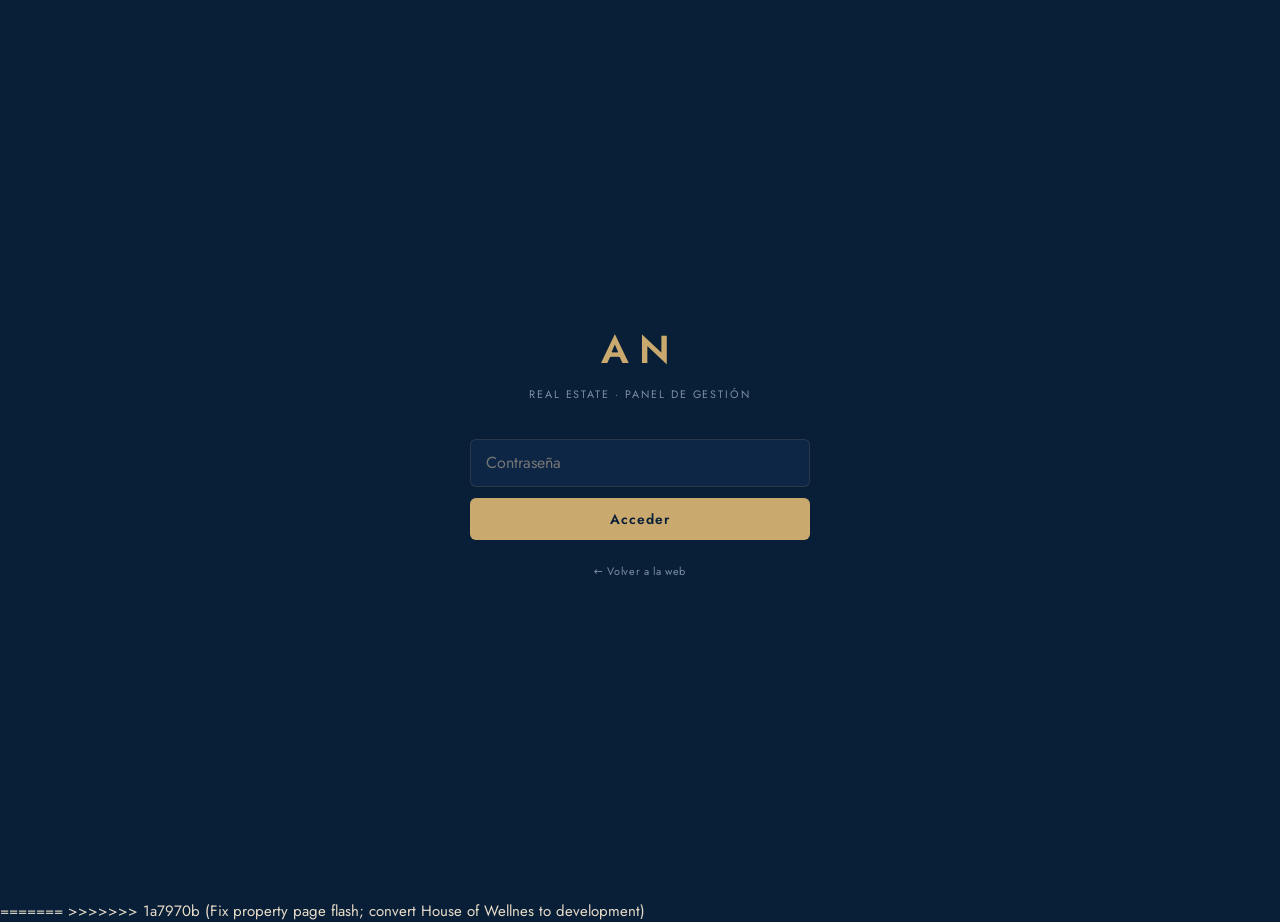
==== admin/index.html @ 50732f90 "Add Purchase enquiry CTA, sticky bar redesign, new-dev section reorder - property.css: add .pc-form-" ====
<!DOCTYPE html>
<html lang="es">
<head>
  <meta charset="UTF-8" />
  <meta name="viewport" content="width=device-width, initial-scale=1.0" />
  <!-- Al cambiar admin.css o admin.js: sube esos archivos al hosting y sube también ?v= aquí abajo para evitar caché -->
  <title>AN Real Estate — Admin</title>
  <link rel="icon" href="../favicon.svg" type="image/svg+xml" />
  <link rel="apple-touch-icon" sizes="180x180" href="apple-touch-icon.png" />
  <meta name="apple-mobile-web-app-title" content="AN Admin" />
  <link rel="preconnect" href="https://fonts.googleapis.com" />
  <link rel="preconnect" href="https://fonts.gstatic.com" crossorigin />
  <link href="https://fonts.googleapis.com/css2?family=Jost:wght@300;400;500;600&display=swap" rel="stylesheet" />
  <link rel="stylesheet" href="admin.css?v=20260502ux4" />
  <link rel="stylesheet" href="https://unpkg.com/leaflet@1.9.4/dist/leaflet.css" />
  <script src="locations-es.js?v=20260430e"></script>
  <script src="https://maps.googleapis.com/maps/api/js?key=AIzaSyAg7_3UefA_rzfXRAwCMS42A4Z7lx4BUTc&libraries=places" async defer></script>
  <script src="https://unpkg.com/leaflet@1.9.4/dist/leaflet.js"></script>
</head>
<body>

<!-- LOGIN -->
<div id="login-screen">
  <div class="ls-box">
    <div class="ls-logo">AN</div>
    <p class="ls-sub">Real Estate · Panel de gestión</p>
    <form id="login-form" autocomplete="off">
      <input type="password" id="pwd-input" placeholder="Contraseña" autocomplete="current-password" />
      <button type="submit">Acceder</button>
      <p class="ls-error hidden" id="login-error"></p>
    </form>
    <a href="../index.html" class="ls-back">← Volver a la web</a>
  </div>
</div>

<!-- APP -->
<div id="app" class="hidden">

  <!-- SIDEBAR -->
  <aside class="sidebar">
    <div class="sb-brand">
      <span class="sb-logo">AN</span>
      <span class="sb-name">Real Estate</span>
    </div>
    <nav class="sb-nav">
      <a class="sb-link active" data-view="props" href="#">
        <svg width="14" height="14" fill="none" stroke="currentColor" stroke-width="1.7" viewBox="0 0 24 24"><path d="M3 9l9-7 9 7v11a2 2 0 0 1-2 2H5a2 2 0 0 1-2-2z"/><polyline points="9 22 9 12 15 12 15 22"/></svg>
        Propiedades
      </a>
      <a class="sb-link" data-view="new" href="#">
        <svg width="14" height="14" fill="none" stroke="currentColor" stroke-width="1.7" viewBox="0 0 24 24"><line x1="12" y1="5" x2="12" y2="19"/><line x1="5" y1="12" x2="19" y2="12"/></svg>
        Nueva propiedad
      </a>
      <a class="sb-link" data-view="media" href="#">
        <svg width="14" height="14" fill="none" stroke="currentColor" stroke-width="1.7" viewBox="0 0 24 24"><rect x="3" y="3" width="18" height="18" rx="2"/><circle cx="8.5" cy="8.5" r="1.5"/><polyline points="21 15 16 10 5 21"/></svg>
        Repositorio
      </a>
      <a class="sb-link" data-view="watermark" href="#">
        <svg width="14" height="14" fill="none" stroke="currentColor" stroke-width="1.7" viewBox="0 0 24 24"><rect x="3" y="3" width="18" height="18" rx="2"/><path d="M3 9h18M9 21V9"/></svg>
        Watermark fotos
      </a>
      <a class="sb-link" data-view="visits" href="#">
        <svg width="14" height="14" fill="none" stroke="currentColor" stroke-width="1.7" viewBox="0 0 24 24"><path d="M9 12l2 2 4-4"/><path d="M21 12a9 9 0 1 1-18 0 9 9 0 0 1 18 0z"/></svg>
        Hojas de visita
      </a>
      <a class="sb-link sb-link--web" href="../index.html">
        <svg width="14" height="14" fill="none" stroke="currentColor" stroke-width="1.7" viewBox="0 0 24 24"><circle cx="12" cy="12" r="10"/><line x1="2" y1="12" x2="22" y2="12"/><path d="M12 2a15.3 15.3 0 0 1 4 10 15.3 15.3 0 0 1-4 10 15.3 15.3 0 0 1-4-10 15.3 15.3 0 0 1 4-10z"/></svg>
        Web
      </a>
    </nav>
    <div class="sb-foot">
      <button class="sb-btn sb-btn--publish" id="publish-btn">
        <svg width="12" height="12" fill="none" stroke="currentColor" stroke-width="1.7" viewBox="0 0 24 24"><path d="M12 19V5M5 12l7-7 7 7"/></svg>
        Subir cambios a la web
      </button>
      <p class="sb-deploy-hint">Publica las fichas (JSON) al servidor. Si has cambiado el panel en GitHub, sube también por FTP/File Manager <code>admin/index.html</code>, <code>admin.js</code> y <code>admin.css</code>.</p>
      <button class="sb-btn sb-btn--ghost" id="export-btn">
        <svg width="12" height="12" fill="none" stroke="currentColor" stroke-width="1.7" viewBox="0 0 24 24"><path d="M21 15v4a2 2 0 0 1-2 2H5a2 2 0 0 1-2-2v-4"/><polyline points="7 10 12 15 17 10"/><line x1="12" y1="15" x2="12" y2="3"/></svg>
        Exportar JSON
      </button>
      <a href="../index.html" class="sb-btn sb-btn--ghost sb-back-home">
        <svg width="12" height="12" fill="none" stroke="currentColor" stroke-width="1.7" viewBox="0 0 24 24"><path d="M3 9l9-7 9 7v11a2 2 0 0 1-2 2H5a2 2 0 0 1-2-2z"/><polyline points="9 22 9 12 15 12 15 22"/></svg>
        Web principal
      </a>
      <button class="sb-btn sb-btn--ghost" id="agent-settings-btn">
        <svg width="12" height="12" fill="none" stroke="currentColor" stroke-width="1.7" viewBox="0 0 24 24"><circle cx="12" cy="8" r="4"/><path d="M4 20c0-4 3.6-7 8-7s8 3 8 7"/></svg>
        Mis datos
      </button>
      <button class="sb-btn sb-btn--ghost" id="logout-btn">Cerrar sesión</button>
    </div>
  </aside>

  <!-- MAIN -->
  <main class="main">

    <!-- VIEW: properties list -->
    <section class="view active" id="view-props">
      <header class="view-hd">
        <div>
          <h1>Propiedades</h1>
          <p class="view-sub" id="props-summary"></p>
        </div>
        <button class="btn-gold" id="btn-new-prop">+ Nueva propiedad</button>
      </header>

      <div class="filter-bar">
        <button class="fchip active" data-f="all">Todas</button>
        <button class="fchip" data-f="sale">En venta</button>
        <button class="fchip" data-f="rent">En alquiler</button>
        <button class="fchip" data-f="reserved">Reservadas</button>
        <button class="fchip" data-f="sold">Vendidas</button>
        <button class="fchip" data-f="draft">Borrador</button>
        <button class="fchip" data-f="withdrawn">Retiradas</button>
      </div>

      <div class="table-wrap">
        <table class="prop-table">
          <thead>
            <tr>
              <th style="width:56px">Orden</th>
              <th style="width:36px"></th>
              <th>Propiedad</th>
              <th>Precio</th>
              <th>Tipo</th>
              <th>Estado</th>
              <th style="width:100px"></th>
            </tr>
          </thead>
          <tbody id="prop-tbody"></tbody>
        </table>
      </div>
    </section>

    <!-- VIEW: property form -->
    <section class="view" id="view-form">
      <header class="view-hd">
        <button class="btn-back" id="btn-back" data-i18n="btn.back">← Volver</button>
        <h1 id="form-title">Nueva propiedad</h1>
        <div class="hd-actions">
          <button class="btn-outline" id="btn-delete" style="display:none" data-i18n="btn.delete">Eliminar</button>
          <div class="translate-wrap">
            <label class="source-lang-label" data-i18n="lang.label">Idioma de entrada:</label>
            <select id="f-source-lang" class="source-lang-select">
              <option value="auto">🌐 Auto</option>
              <option value="es">ES</option>
              <option value="en">EN</option>
              <option value="ca">CA</option>
              <option value="fr">FR</option>
              <option value="de">DE</option>
              <option value="it">IT</option>
              <option value="ru">RU</option>
            </select>
            <button class="btn-outline" id="btn-translate">🌐</button>
          </div>
          <button class="btn-outline btn-pdf" id="btn-pdf" title="Generar PDF">
            <svg width="11" height="11" fill="none" stroke="currentColor" stroke-width="2" viewBox="0 0 24 24"><path d="M14 2H6a2 2 0 0 0-2 2v16a2 2 0 0 0 2 2h12a2 2 0 0 0 2-2V8z"/><polyline points="14 2 14 8 20 8"/></svg>
            PDF
          </button>
          <button class="btn-outline" id="btn-save" data-i18n="btn.save">Guardar</button>
        </div>
      </header>

      <div class="pipeline-bar" id="pipeline-bar">
        <button type="button" class="pipeline-btn is-active" data-stage="draft" onclick="setPipelineStage('draft')">Borrador</button>
        <button type="button" class="pipeline-btn" data-stage="active" onclick="setPipelineStage('active')">Activa</button>
        <button type="button" class="pipeline-btn" data-stage="reserved" onclick="setPipelineStage('reserved')">Reservada</button>
        <button type="button" class="pipeline-btn" data-stage="sold" onclick="setPipelineStage('sold')">Vendida</button>
        <button type="button" class="pipeline-btn" data-stage="withdrawn" onclick="setPipelineStage('withdrawn')">Retirada</button>
      </div>

      <div class="form-tabs-bar">
        <button class="ftab active" data-tab="basic" data-i18n="tab.basic">Básico</button>
        <button class="ftab" data-tab="images" data-i18n="tab.images">Imágenes</button>
        <button class="ftab" data-tab="desc" data-i18n="tab.desc">Descripción</button>
        <button class="ftab" data-tab="details" data-i18n="tab.details">Detalles</button>
        <button class="ftab" data-tab="feats" data-i18n="tab.feats">Características</button>
        <button class="ftab" data-tab="nearby" data-i18n="tab.nearby">Ubicación</button>
      </div>
      <div class="form-progress-bar"><div id="form-tab-progress" style="width:16.67%"></div></div>

      <form id="prop-form" autocomplete="off">
        <input type="hidden" id="f-original-slug" />
        <input type="hidden" id="f-translations" />

        <!-- TAB: básico -->
        <div class="tab-panel active" id="tab-basic">
          <div class="form-grid">

            <div class="fg fg-2">
              <label data-i18n="label.title">Título</label>
              <input type="text" id="f-title" data-i18n-ph="ph.title" placeholder="Ej: Elegant Penthouse with Sea Views" />
            </div>
            <div class="fg">
              <label data-i18n="label.slug">Slug (URL)</label>
              <input type="text" id="f-slug" data-i18n-ph="ph.slug" placeholder="ej: gracia-garden" />
            </div>
            <div class="fg">
              <label data-i18n="label.ref">Referencia</label>
              <input type="text" id="f-ref" data-i18n-ph="ph.ref" placeholder="ej: AN-2026-001" />
            </div>

            <div class="fg">
              <label data-i18n="label.status">Venta / Alquiler</label>
              <div class="radio-group">
                <label class="radio-opt"><input type="radio" name="f-type" value="sale" checked /><span data-i18n="label.status.sale">En venta</span></label>
                <label class="radio-opt"><input type="radio" name="f-type" value="rent" /><span data-i18n="label.status.rent">En alquiler</span></label>
              </div>
            </div>
            <div class="fg">
              <label data-i18n="label.type">Tipo de propiedad</label>
              <select id="f-property-type" onchange="onPropertyTypeChange(this.value)">
                <option value="apartment" data-i18n="opt.type.apartment">Apartamento</option>
                <option value="penthouse" data-i18n="opt.type.penthouse">Ático</option>
                <option value="villa" data-i18n="opt.type.villa">Villa</option>
                <option value="house" data-i18n="opt.type.house">Casa</option>
                <option value="townhouse" data-i18n="opt.type.townhouse">Casa adosada</option>
                <option value="studio" data-i18n="opt.type.studio">Estudio</option>
                <option value="office" data-i18n="opt.type.office">Oficina / Comercial</option>
                <option value="land" data-i18n="opt.type.land">Solar / Terreno</option>
                <option value="development">Promoción / Obra nueva</option>
              </select>
            </div>

            <div class="fg">
              <label data-i18n="label.price">Precio</label>
              <div class="price-wrap">
                <select id="f-price-curr" class="price-curr" title="Moneda / formato" onchange="onPriceCurrChange(this.value)">
                  <option value="eur">€</option>
                  <option value="usd">$</option>
                  <option value="text">Texto libre</option>
                </select>
                <input type="text" id="f-price-num" class="price-input" placeholder="830,000" />
                <select id="f-price-postfix" class="price-postfix">
                  <option value="" data-i18n="opt.sale">— venta —</option>
                  <option value="/mes" data-i18n="opt.month">/mes</option>
                  <option value="/semana" data-i18n="opt.week">/semana</option>
                  <option value="/noche" data-i18n="opt.night">/noche</option>
                </select>
              </div>
              <p class="field-hint" id="price-text-hint" style="display:none">Escribe el precio completo, ej: «Desde $420,000»</p>
            </div>
            <div class="fg">
              <label>Provincia</label>
              <select id="f-province">
                <option value="">— Selecciona provincia —</option>
              </select>
            </div>
            <div class="fg">
              <label>Ciudad / Municipio</label>
              <select id="f-city" disabled>
                <option value="">— Selecciona ciudad —</option>
              </select>
            </div>
            <div class="fg">
              <label data-i18n="label.neighbourhood">Barrio / Zona</label>
              <input type="text" id="f-zone" list="zone-list" autocomplete="off" placeholder="Barrio o zona…" />
              <datalist id="zone-list"></datalist>
            </div>

            <div class="fg fg-2">
              <label data-i18n="label.address">Dirección exacta <em data-i18n="label.address.hint">(solo visible en admin y hoja de visita)</em></label>
              <input type="text" id="f-address" data-i18n-ph="ph.address" placeholder="Busca la dirección…" autocomplete="off" />
            </div>
            <div class="fg">
              <label>Piso</label>
              <input type="text" id="f-door-floor" placeholder="ej: 3" maxlength="10" />
            </div>
            <div class="fg">
              <label>Puerta</label>
              <input type="text" id="f-door-num" placeholder="ej: 2ª" maxlength="10" />
            </div>
            <div class="fg">
              <label data-i18n="label.zip">Código postal</label>
              <input type="text" id="f-zip" data-i18n-ph="ph.zip" placeholder="ej: 08012" maxlength="10" />
            </div>

            <div class="fg" id="fg-built-size">
              <label data-i18n="label.size">Superficie construida</label>
              <input type="number" id="f-size" min="0" data-i18n-ph="ph.size" placeholder="ej: 94" />
            </div>
            <div class="fg" id="fg-size-unit">
              <label data-i18n="label.size_unit">Unidad de superficie</label>
              <select id="f-size-unit">
                <option value="m2">m²</option>
                <option value="sqft">sq ft</option>
              </select>
              <p class="fg-hint" data-i18n="hint.size_unit">En promociones (obra nueva), esta unidad se aplica a todas las unidades hijas al guardar la madre.</p>
            </div>
            <div class="fg">
              <label data-i18n="label.land">Superficie terreno (m²) <em data-i18n="opt.optional">(opcional)</em></label>
              <input type="number" id="f-land" min="0" data-i18n-ph="ph.land" placeholder="ej: 450" />
            </div>

            <div class="fg">
              <label data-i18n="label.beds">Habitaciones</label>
              <select id="f-beds">
                <option value="0" data-i18n="opt.beds.studio">Estudio / 0</option>
                <option value="1">1</option>
                <option value="2" selected>2</option>
                <option value="3">3</option>
                <option value="4">4</option>
                <option value="5">5</option>
                <option value="6">6</option>
                <option value="7">7</option>
                <option value="8">8+</option>
              </select>
            </div>
            <div class="fg">
              <label data-i18n="label.baths">Baños</label>
              <select id="f-baths">
                <option value="1" selected>1</option>
                <option value="2">2</option>
                <option value="3">3</option>
                <option value="4">4</option>
                <option value="5">5</option>
                <option value="6">6+</option>
              </select>
            </div>
            <div class="fg">
              <label data-i18n="label.garage">Garaje</label>
              <select id="f-garage">
                <option value="" data-i18n="opt.garage.no">No</option>
                <option value="1" data-i18n="opt.garage.1">1 plaza</option>
                <option value="2" data-i18n="opt.garage.2">2 plazas</option>
                <option value="3" data-i18n="opt.garage.3">3 plazas</option>
                <option value="4" data-i18n="opt.garage.4">4 plazas</option>
                <option value="7" data-i18n="opt.garage.7">7 plazas</option>
              </select>
            </div>
            <div class="fg">
              <label data-i18n="label.floor">Planta</label>
              <select id="f-floor">
                <option value="" data-i18n="opt.select">— Selecciona —</option>
                <option value="Ground" data-i18n="opt.floor.ground">Planta baja</option>
                <option value="Mezzanine" data-i18n="opt.floor.mezz">Entresuelo</option>
                <option value="Principal" data-i18n="opt.floor.principal">Principal</option>
                <option value="1st">1ª</option>
                <option value="2nd">2ª</option>
                <option value="3rd">3ª</option>
                <option value="4th">4ª</option>
                <option value="5th">5ª</option>
                <option value="Upper" data-i18n="opt.floor.upper">Planta alta</option>
                <option value="Penthouse" data-i18n="opt.floor.penthouse">Ático</option>
                <option value="3 levels" data-i18n="opt.floor.3lev">3 niveles</option>
                <option value="4 levels" data-i18n="opt.floor.4lev">4 niveles</option>
              </select>
            </div>

            <div class="fg">
              <label data-i18n="label.year">Año de construcción</label>
              <input type="number" id="f-year" min="1800" max="2030" data-i18n-ph="ph.year" placeholder="ej: 1920" />
            </div>
            <div class="fg">
              <label data-i18n="label.year_ren">Año de renovación <em data-i18n="opt.optional">(opcional)</em></label>
              <input type="number" id="f-year-renovated" min="1900" max="2030" data-i18n-ph="ph.year_ren" placeholder="ej: 2022" />
            </div>
            <div class="fg">
              <label data-i18n="label.condition">Condición</label>
              <select id="f-condition">
                <option value="" data-i18n="opt.select">— Selecciona —</option>
                <option value="New construction" data-i18n="opt.cond.new">Nueva construcción</option>
                <option value="New — under renovation" data-i18n="opt.cond.renov">En renovación</option>
                <option value="Newly renovated" data-i18n="opt.cond.newly">Recién renovado</option>
                <option value="Turn-key renovation" data-i18n="opt.cond.turnkey">Reforma llave en mano</option>
                <option value="Good condition" data-i18n="opt.cond.good">Buen estado</option>
                <option value="To renovate" data-i18n="opt.cond.torenovate">A reformar</option>
              </select>
            </div>
            <div class="fg">
              <label data-i18n="label.energy">Clase energética</label>
              <select id="f-energy">
                <option value="" data-i18n="opt.energy.na">— N/A —</option>
                <option value="A">A</option>
                <option value="B">B</option>
                <option value="C">C</option>
                <option value="D">D</option>
                <option value="E">E</option>
                <option value="F">F</option>
                <option value="G">G</option>
              </select>
            </div>

          </div>

          <input type="hidden" id="f-badge-type" />

          <!-- Ficha madre: tabla de hijos -->
          <div id="dev-children-block" class="dev-block" style="display:none">
            <div class="dev-block-hd">
              <span class="dev-block-title">Unidades hijas de esta promoción</span>
              <button type="button" class="btn-add" onclick="addChildProperty()">+ Nueva unidad hija</button>
            </div>
            <div id="dev-children-list"></div>
          </div>

          <!-- Bloque datos de promoción (solo visible cuando propertyType = development) -->
          <div id="dev-promo-block" class="dev-block" style="display:none">
            <div class="dev-block-hd">
              <span class="dev-block-title">Datos de la promoción</span>
            </div>
            <div class="form-grid">
              <div class="fg">
                <label>Estado de construcción</label>
                <select id="f-construction-status">
                  <option value="">— Selecciona —</option>
                  <option value="Pre-construction">Pre-construcción</option>
                  <option value="Under Construction">En construcción</option>
                  <option value="Ready">Entregado / Listo</option>
                </select>
              </div>
              <div class="fg">
                <label>Fecha de entrega</label>
                <input type="text" id="f-delivery-date" placeholder="ej: Q4 2027" />
              </div>
              <div class="fg">
                <label>Nº total de plantas</label>
                <input type="number" id="f-total-floors" min="1" placeholder="ej: 34" />
              </div>
              <div class="fg">
                <label>Nº total de unidades</label>
                <input type="number" id="f-total-units" min="1" placeholder="ej: 656" />
              </div>
              <div class="fg">
                <label>Superficie amenities</label>
                <input type="text" id="f-amenities-area" placeholder="ej: 22,000 sq ft" />
              </div>
              <div class="fg">
                <label>Promotor / Developer</label>
                <input type="text" id="f-developer" placeholder="ej: North Development" />
              </div>
              <div class="fg">
                <label>Arquitectura</label>
                <input type="text" id="f-architect" placeholder="ej: Mc+G Architecture" />
              </div>
              <div class="fg">
                <label>Diseño interior</label>
                <input type="text" id="f-interior-design" placeholder="ej: Urban Robot Associates" />
              </div>
              <div class="fg">
                <label>Gestión de la propiedad</label>
                <input type="text" id="f-management-company" placeholder="ej: North Management" />
              </div>
              <div class="fg">
                <label>Agencia de ventas</label>
                <input type="text" id="f-sales-agency" placeholder="ej: Fortune Development Sales" />
              </div>
              <div class="fg fg-2">
                <label>URL del dossier / brochure</label>
                <input type="url" id="f-brochure-url" placeholder="https://…" />
              </div>
            </div>
          </div>

          <!-- Campo parent_slug (solo visible para hijos) -->
          <div id="dev-parent-block" class="dev-block" style="display:none">
            <div class="dev-block-hd">
              <span class="dev-block-title">Unidad hija de una promoción</span>
            </div>
            <div class="form-grid">
              <div class="fg fg-2">
                <label>Promoción madre (parent_slug)</label>
                <input type="text" id="f-parent-slug" readonly placeholder="Se asigna al crear desde la madre" />
                <p class="field-hint">La referencia debe comenzar con el prefijo de la madre: <code id="parent-ref-hint"></code></p>
              </div>
            </div>
          </div>

        </div>

        <!-- TAB: imágenes -->
        <div class="tab-panel" id="tab-images">
          <input type="hidden" id="f-image" />
          <div class="list-block">
            <div class="list-hd">
              <span class="list-title" data-i18n="list.photos">Fotos — arrastra para ordenar</span>
              <div style="display:flex;gap:.5rem;align-items:center">
                <label class="btn-add btn-upload-lbl" data-i18n="btn.upload">
                  <svg width="11" height="11" fill="none" stroke="currentColor" stroke-width="2" viewBox="0 0 24 24"><polyline points="16 16 12 12 8 16"/><line x1="12" y1="12" x2="12" y2="21"/><path d="M20.39 18.39A5 5 0 0 0 18 9h-1.26A8 8 0 1 0 3 16.3"/></svg>
                  + Subir fotos
                  <input type="file" id="upload-gallery-files" accept="image/*" multiple style="display:none" />
                </label>
                <button type="button" class="btn-add" id="add-gallery-url">+ URL</button>
                <button type="button" class="btn-add" id="reverse-gallery" title="Invertir orden de fotos">
                  <svg width="11" height="11" fill="none" stroke="currentColor" stroke-width="2" viewBox="0 0 24 24"><polyline points="17 1 21 5 17 9"/><path d="M3 11V9a4 4 0 0 1 4-4h14"/><polyline points="7 23 3 19 7 15"/><path d="M21 13v2a4 4 0 0 1-4 4H3"/></svg>
                  Invertir
                </button>
                <button type="button" class="btn-add" id="apply-logo-gallery" title="Aplicar logo a todas las fotos">
                  <svg width="11" height="11" fill="none" stroke="currentColor" stroke-width="2" viewBox="0 0 24 24"><circle cx="12" cy="12" r="10"/><path d="M8 12l3 3 5-5"/></svg>
                  Aplicar logo
                </button>
              </div>
            </div>
            <div class="gal-size-row">
              <svg width="12" height="12" fill="none" stroke="currentColor" stroke-width="1.8" viewBox="0 0 24 24"><rect x="3" y="3" width="7" height="7" rx="1"/><rect x="14" y="3" width="7" height="7" rx="1"/><rect x="3" y="14" width="7" height="7" rx="1"/><rect x="14" y="14" width="7" height="7" rx="1"/></svg>
              <input type="range" id="gal-size-slider" min="80" max="280" value="120" step="10" />
              <svg width="16" height="16" fill="none" stroke="currentColor" stroke-width="1.8" viewBox="0 0 24 24"><rect x="3" y="3" width="7" height="7" rx="1"/><rect x="14" y="3" width="7" height="7" rx="1"/><rect x="3" y="14" width="7" height="7" rx="1"/><rect x="14" y="14" width="7" height="7" rx="1"/></svg>
            </div>
            <p class="gal-hint" data-i18n="hint.photos">La primera foto es la imagen principal (portada). Arrastra para reordenar.</p>
            <div class="upload-progress hidden" id="upload-gallery-progress">
              <div class="progress-bar"><div class="progress-fill" id="upload-gallery-fill"></div></div>
              <span id="upload-gallery-status" data-i18n="uploading">Subiendo…</span>
              <button type="button" id="gallery-cancel-btn" class="btn-cancel-wm hidden" onclick="_wmAbort=true">Cancelar</button>
            </div>
            <div id="gallery-list"></div>
          </div>

          <!-- PDF Hero photo -->
          <div class="list-block pdf-hero-block">
            <div class="list-hd">
              <span class="list-title">Foto portada PDF</span>
              <label class="btn-add btn-upload-lbl" id="pdf-hero-upload-label">
                <svg width="11" height="11" fill="none" stroke="currentColor" stroke-width="2" viewBox="0 0 24 24"><polyline points="16 16 12 12 8 16"/><line x1="12" y1="12" x2="12" y2="21"/><path d="M20.39 18.39A5 5 0 0 0 18 9h-1.26A8 8 0 1 0 3 16.3"/></svg>
                <span id="pdf-hero-upload-text">+ Subir foto</span>
                <input type="file" id="pdf-hero-file" accept="image/*" style="display:none" />
              </label>
            </div>
            <p class="gal-hint">Foto limpia sin marca de agua, exclusiva para el PDF. No aparece en la web.</p>
            <div id="pdf-hero-preview" class="pdf-hero-preview hidden">
              <img id="pdf-hero-img" src="" alt="PDF hero" />
              <button type="button" id="pdf-hero-remove" class="pdf-hero-remove">× Quitar</button>
            </div>
            <div class="upload-progress hidden" id="pdf-hero-progress">
              <div class="progress-bar"><div class="progress-fill" id="pdf-hero-fill"></div></div>
              <span id="pdf-hero-status">Subiendo…</span>
            </div>
          </div>

          <div class="list-block">
            <div class="list-hd"><span class="list-title">Vídeo (YouTube)</span></div>
            <p class="gal-hint">Pega la URL del vídeo (recomendado: No listado). En la ficha se usa reproductor discreto (youtube-nocookie, 16:9).</p>
            <input type="url" id="f-youtube-url" placeholder="https://www.youtube.com/watch?v=…" autocomplete="off" aria-label="URL de YouTube" style="width:100%;max-width:42rem;padding:.65rem .85rem;border-radius:8px;border:1px solid rgba(255,255,255,.12);background:rgba(0,0,0,.25);color:inherit;font-size:.88rem" />
          </div>

          <!-- Planos -->
          <div class="list-block">
            <div class="list-hd">
              <span class="list-title">Planos</span>
              <button type="button" class="btn-add" onclick="addFloorPlanItem()">+ Añadir plano</button>
            </div>
            <p class="gal-hint">URL de imagen o PDF. Aparece en la sección "Floor Plans" de la ficha.</p>
            <div id="fp-list" class="dyn-list"></div>
          </div>
        </div>

        <!-- TAB: descripción -->
        <div class="tab-panel" id="tab-desc">
          <div class="list-block">
            <div class="list-hd">
              <span class="list-title" data-i18n="list.desc">Párrafos de descripción</span>
              <button type="button" class="btn-add" id="add-para" data-i18n="btn.add_para">+ Párrafo</button>
            </div>
            <div id="desc-list" class="dyn-list"></div>
          </div>
        </div>

        <!-- TAB: detalles -->
        <div class="tab-panel" id="tab-details">
          <div class="list-block">
            <div class="list-hd">
              <span class="list-title" data-i18n="list.details">Tabla de detalles de la ficha</span>
              <button type="button" class="btn-add" id="add-detail" data-i18n="btn.add_row">+ Fila</button>
            </div>
            <div id="details-list" class="dyn-list"></div>
          </div>
        </div>

        <!-- TAB: características -->
        <div class="tab-panel" id="tab-feats">
          <div class="feats-grid">

            <div class="feat-group">
              <h3 class="feat-group-title" data-i18n="feat.interior">Interior</h3>
              <div class="feat-checks">
                <label><input type="checkbox" value="High Ceilings"> High Ceilings</label>
                <label><input type="checkbox" value="Vaulted Ceiling(s)"> Vaulted Ceiling(s)</label>
                <label><input type="checkbox" value="Volta Catalana"> Volta Catalana</label>
                <label><input type="checkbox" value="Ceilings with moldings"> Ceilings with moldings</label>
                <label><input type="checkbox" value="Open Floorplan"> Open Floorplan</label>
                <label><input type="checkbox" value="Natural Light"> Natural Light</label>
                <label><input type="checkbox" value="Period Features"> Period Features</label>
                <label><input type="checkbox" value="French Doors"> French Doors</label>
                <label><input type="checkbox" value="Sliding Doors"> Sliding Doors</label>
                <label><input type="checkbox" value="Walk-In Closet(s)"> Walk-In Closet(s)</label>
                <label><input type="checkbox" value="Walk-in wardrobe(s)"> Walk-in wardrobe(s)</label>
                <label><input type="checkbox" value="Library"> Library</label>
                <label><input type="checkbox" value="Playroom"> Playroom</label>
                <label><input type="checkbox" value="Utility room"> Utility room</label>
                <label><input type="checkbox" value="Storage"> Storage</label>
                <label><input type="checkbox" value="Split Bedroom"> Split Bedroom</label>
              </div>
            </div>

            <div class="feat-group">
              <h3 class="feat-group-title" data-i18n="feat.flooring">Suelos</h3>
              <div class="feat-checks">
                <label><input type="checkbox" value="Solid Wooden Floor"> Solid Wooden Floor</label>
                <label><input type="checkbox" value="Wooden Flooring"> Wooden Flooring</label>
                <label><input type="checkbox" value="Marble Flooring"> Marble Flooring</label>
                <label><input type="checkbox" value="Ceramic Tile Flooring"> Ceramic Tile Flooring</label>
                <label><input type="checkbox" value="Mosaic tile flooring"> Mosaic tile flooring</label>
              </div>
            </div>

            <div class="feat-group">
              <h3 class="feat-group-title" data-i18n="feat.kitchen">Cocina</h3>
              <div class="feat-checks">
                <label><input type="checkbox" value="Equipped Kitchen"> Equipped Kitchen</label>
                <label><input type="checkbox" value="Open kitchen"> Open kitchen</label>
                <label><input type="checkbox" value="Oven"> Oven</label>
                <label><input type="checkbox" value="Convection Oven"> Convection Oven</label>
                <label><input type="checkbox" value="Refrigerator"> Refrigerator</label>
                <label><input type="checkbox" value="Dishwasher"> Dishwasher</label>
                <label><input type="checkbox" value="Microwave"> Microwave</label>
                <label><input type="checkbox" value="Freezer"> Freezer</label>
                <label><input type="checkbox" value="Wine Refrigerator"> Wine Refrigerator</label>
                <label><input type="checkbox" value="Range Hood"> Range Hood</label>
                <label><input type="checkbox" value="Exhaust Fan"> Exhaust Fan</label>
                <label><input type="checkbox" value="Wet Bar"> Wet Bar</label>
                <label><input type="checkbox" value="Solid Surface Counters"> Solid Surface Counters</label>
                <label><input type="checkbox" value="Stone Counters"> Stone Counters</label>
                <label><input type="checkbox" value="Solid Wood Cabinets"> Solid Wood Cabinets</label>
              </div>
            </div>

            <div class="feat-group">
              <h3 class="feat-group-title" data-i18n="feat.climate">Climatización</h3>
              <div class="feat-checks">
                <label><input type="checkbox" value="Air conditioning"> Air conditioning</label>
                <label><input type="checkbox" value="Heating"> Heating</label>
                <label><input type="checkbox" value="Electric Water Heater"> Electric Water Heater</label>
                <label><input type="checkbox" value="Gas Water Heater"> Gas Water Heater</label>
                <label><input type="checkbox" value="Tankless Water Heater"> Tankless Water Heater</label>
                <label><input type="checkbox" value="Thermostat"> Thermostat</label>
                <label><input type="checkbox" value="Central Vaccum"> Central Vaccum</label>
                <label><input type="checkbox" value="Washer"> Washer</label>
                <label><input type="checkbox" value="Dryer"> Dryer</label>
                <label><input type="checkbox" value="Water Filtration System"> Water Filtration System</label>
                <label><input type="checkbox" value="Water Purifier"> Water Purifier</label>
                <label><input type="checkbox" value="Water Softener"> Water Softener</label>
              </div>
            </div>

            <div class="feat-group">
              <h3 class="feat-group-title" data-i18n="feat.outdoor">Exterior</h3>
              <div class="feat-checks">
                <label><input type="checkbox" value="Balcony"> Balcony</label>
                <label><input type="checkbox" value="Terrace"> Terrace</label>
                <label><input type="checkbox" value="Communal terrace"> Communal terrace</label>
                <label><input type="checkbox" value="Garden"> Garden</label>
                <label><input type="checkbox" value="Outdoor Kitchen"> Outdoor Kitchen</label>
                <label><input type="checkbox" value="Outdoor Shower"> Outdoor Shower</label>
                <label><input type="checkbox" value="Swimming Pool"> Swimming Pool</label>
                <label><input type="checkbox" value="Sauna"> Sauna</label>
                <label><input type="checkbox" value="Chill out area"> Chill out area</label>
                <label><input type="checkbox" value="Barbaque"> Barbaque</label>
                <label><input type="checkbox" value="Fence"> Fence</label>
                <label><input type="checkbox" value="Tennis Court(s)"> Tennis Court(s)</label>
                <label><input type="checkbox" value="Parking"> Parking</label>
              </div>
            </div>

            <div class="feat-group">
              <h3 class="feat-group-title" data-i18n="feat.building">Edificio</h3>
              <div class="feat-checks">
                <label><input type="checkbox" value="Elevator"> Elevator</label>
                <label><input type="checkbox" value="Concierge Service"> Concierge Service</label>
                <label><input type="checkbox" value="Modernist building"> Modernist building</label>
                <label><input type="checkbox" value="Alarm"> Alarm</label>
                <label><input type="checkbox" value="Double Glazing"> Double Glazing</label>
                <label><input type="checkbox" value="Exterior"> Exterior</label>
                <label><input type="checkbox" value="Sidewalk"> Sidewalk</label>
              </div>
            </div>

            <div class="feat-group">
              <h3 class="feat-group-title" data-i18n="feat.views">Vistas & Entorno</h3>
              <div class="feat-checks">
                <label><input type="checkbox" value="City Views"> City Views</label>
                <label><input type="checkbox" value="Sea Views"> Sea Views</label>
                <label><input type="checkbox" value="Transport Nearby"> Transport Nearby</label>
                <label><input type="checkbox" value="Renovated"> Renovated</label>
              </div>
            </div>

            <div class="feat-group feat-group--custom">
              <h3 class="feat-group-title" data-i18n="feat.custom">Características adicionales <em data-i18n="feat.custom.hint">(una por línea)</em></h3>
              <textarea id="f-feats-custom" rows="4" placeholder="Smart home automation&#10;Radiant floor heating&#10;Finnish sauna"></textarea>
            </div>

          </div>
        </div>

        <!-- TAB: nearby -->
        <div class="tab-panel" id="tab-nearby">
          <div class="list-block" style="padding-bottom:0">
            <div class="list-hd" style="margin-bottom:8px">
              <span class="list-title">Mapa &amp; Geolocalización</span>
              <button type="button" id="btn-map-reset" class="btn-sm">↺ Desde dirección</button>
            </div>
            <div id="admin-map-picker" style="width:100%;height:260px;border-radius:6px;overflow:hidden;background:#1a1a12;margin-bottom:8px;"></div>
            <div style="display:flex;gap:8px;margin-bottom:16px">
              <input type="text" id="f-lat" placeholder="Latitud" style="flex:1" readonly />
              <input type="text" id="f-lng" placeholder="Longitud" style="flex:1" readonly />
            </div>
          </div>
          <div class="list-block">
            <div class="list-hd">
              <span class="list-title" data-i18n="list.nearby">Lugares cercanos</span>
              <button type="button" class="btn-add" id="add-nearby" data-i18n="btn.add_place">+ Lugar</button>
            </div>
            <div id="nearby-list" class="dyn-list"></div>
          </div>
        </div>
      </form>
    </section>

    <!-- VIEW: media repository -->
    <section class="view" id="view-media">
      <header class="view-hd">
        <div>
          <h1>Repositorio de imágenes</h1>
          <p class="view-sub" id="media-summary">0 imágenes subidas</p>
        </div>
        <label class="btn-gold" style="cursor:pointer">
          <svg width="13" height="13" fill="none" stroke="currentColor" stroke-width="2" viewBox="0 0 24 24" style="margin-right:.4rem"><polyline points="16 16 12 12 8 16"/><line x1="12" y1="12" x2="12" y2="21"/><path d="M20.39 18.39A5 5 0 0 0 18 9h-1.26A8 8 0 1 0 3 16.3"/></svg>
          Subir imágenes
          <input type="file" id="media-upload-input" accept="image/*" multiple style="display:none" />
        </label>
      </header>
      <div class="upload-progress hidden" id="media-progress">
        <div class="progress-bar"><div class="progress-fill" id="media-progress-fill"></div></div>
        <span id="media-progress-status">Subiendo…</span>
      </div>
      <div id="media-grid" class="media-grid">
        <div class="media-empty" id="media-empty">
          <svg width="36" height="36" fill="none" stroke="currentColor" stroke-width="1.2" viewBox="0 0 24 24" opacity=".3"><rect x="3" y="3" width="18" height="18" rx="2"/><circle cx="8.5" cy="8.5" r="1.5"/><polyline points="21 15 16 10 5 21"/></svg>
          <p>Sube fotos para verlas aquí</p>
        </div>
      </div>
    </section>

    <!-- VIEW: watermark -->
    <section class="view" id="view-watermark">
      <header class="view-hd">
        <div>
          <h1>Watermark de fotos</h1>
          <p class="view-sub">Logo, posición, tamaño y opacidad se guardan en este navegador. La vista previa muestra solo tu logo sobre la foto de ejemplo.</p>
        </div>
      </header>

      <div class="wm-layout">
        <div class="wm-controls">
          <div class="wm-group">
            <label>Selecciona imágenes</label>
            <label class="file-drop" id="wm-drop">
              <svg width="24" height="24" fill="none" stroke="currentColor" stroke-width="1.5" viewBox="0 0 24 24"><polyline points="16 16 12 12 8 16"/><line x1="12" y1="12" x2="12" y2="21"/><path d="M20.39 18.39A5 5 0 0 0 18 9h-1.26A8 8 0 1 0 3 16.3"/></svg>
              <span>Arrastra fotos aquí o haz clic</span>
              <input type="file" id="wm-file" accept="image/*" multiple />
            </label>
          </div>
          <div class="wm-group">
            <label>Logo</label>
            <div class="wm-logo-area" id="wm-logo-area">
              <img id="wm-logo-preview" class="wm-logo-preview hidden" alt="Logo" />
              <label class="wm-logo-upload" id="wm-logo-upload-label">
                <svg width="16" height="16" fill="none" stroke="currentColor" stroke-width="1.5" viewBox="0 0 24 24"><polyline points="16 16 12 12 8 16"/><line x1="12" y1="12" x2="12" y2="21"/><path d="M20.39 18.39A5 5 0 0 0 18 9h-1.26A8 8 0 1 0 3 16.3"/></svg>
                <span id="wm-logo-upload-text">Personalizar logo</span>
                <input type="file" id="wm-logo-file" accept="image/png,image/svg+xml,image/webp" />
              </label>
            </div>
          </div>
          <div class="wm-group">
            <label>Posición del logo</label>
            <div class="pos-grid" id="pos-grid">
              <button type="button" class="pos-btn" data-pos="top-left">↖</button>
              <button type="button" class="pos-btn" data-pos="top-center">↑</button>
              <button type="button" class="pos-btn" data-pos="top-right">↗</button>
              <button type="button" class="pos-btn" data-pos="mid-left">←</button>
              <button type="button" class="pos-btn" data-pos="center">+</button>
              <button type="button" class="pos-btn" data-pos="mid-right">→</button>
              <button type="button" class="pos-btn" data-pos="bottom-left">↙</button>
              <button type="button" class="pos-btn" data-pos="bottom-center">↓</button>
              <button type="button" class="pos-btn" data-pos="bottom-right">↘</button>
            </div>
          </div>
          <div class="wm-group">
            <label>Tamaño del logo <span id="wm-size-val">18%</span></label>
            <input type="range" id="wm-size" min="8" max="40" value="18" />
          </div>
          <div class="wm-group">
            <label>Opacidad <span id="wm-opacity-val">85%</span></label>
            <input type="range" id="wm-opacity" min="20" max="100" value="85" />
          </div>
          <div class="wm-group">
            <label class="wm-auto-label">
              <input type="checkbox" id="wm-auto-apply" />
              <span>Preguntar al subir fotos a propiedades</span>
            </label>
          </div>
          <button type="button" class="btn-gold btn-full" id="wm-download-all" style="display:none">
            Descargar todas
          </button>
        </div>
        <div class="wm-preview-area">

          <!-- Live preview -->
          <div class="wm-live-preview">
            <div class="wm-live-header">
              <span class="wm-live-title">Vista previa</span>
              <div class="wm-live-header-actions">
                <button type="button" class="wm-sample-clear hidden" id="wm-sample-clear">Quitar ejemplo</button>
                <label class="wm-sample-btn" id="wm-sample-label">
                  <svg width="13" height="13" fill="none" stroke="currentColor" stroke-width="1.5" viewBox="0 0 24 24"><polyline points="16 16 12 12 8 16"/><line x1="12" y1="12" x2="12" y2="21"/><path d="M20.39 18.39A5 5 0 0 0 18 9h-1.26A8 8 0 1 0 3 16.3"/></svg>
                  <span id="wm-sample-btn-text">Subir imagen de ejemplo</span>
                  <input type="file" id="wm-sample-file" accept="image/*" />
                </label>
              </div>
            </div>
            <p class="wm-live-hint hidden" id="wm-live-hint-no-logo">Sube un logo arriba para verlo aquí. La marca por defecto AN solo se usa al procesar fotos si no hay logo personalizado.</p>
            <p class="wm-live-footnote">La vista previa solo dibuja <strong>una</strong> vez tu archivo de logo. Si aparece «AN» muy pegado debajo del nombre, suele ser el <strong>propio PNG del logo</strong> (abre el archivo y comprueba) o una <strong>foto de ejemplo</strong> ya marcada: usa <strong>Quitar ejemplo</strong> y sube un JPG sin procesar.</p>
            <div class="wm-live-canvas-wrap" id="wm-live-canvas-wrap">
              <canvas id="wm-preview-canvas" class="hidden"></canvas>
              <div class="wm-live-empty" id="wm-live-empty">
                <svg width="36" height="36" fill="none" stroke="currentColor" stroke-width="1.2" viewBox="0 0 24 24" opacity=".35"><rect x="3" y="3" width="18" height="18" rx="2"/><circle cx="8.5" cy="8.5" r="1.5"/><polyline points="21 15 16 10 5 21"/></svg>
                <p>Sube una imagen de ejemplo para ver cómo quedará el logo</p>
              </div>
            </div>
          </div>

          <!-- Batch results -->
          <div id="wm-placeholder" class="wm-placeholder">
            <svg width="40" height="40" fill="none" stroke="currentColor" stroke-width="1.2" viewBox="0 0 24 24" opacity=".3"><rect x="3" y="3" width="18" height="18" rx="2"/><circle cx="8.5" cy="8.5" r="1.5"/><polyline points="21 15 16 10 5 21"/></svg>
            <p>Las imágenes procesadas aparecerán aquí</p>
          </div>
          <div id="wm-results" class="wm-results hidden"></div>

        </div>
      </div>
    </section>

    <!-- VIEW: hojas de visita -->
    <section class="view" id="view-visits">
      <header class="view-hd">
        <div>
          <h1>Hojas de visita</h1>
          <p class="view-sub">Selecciona el inmueble y envía el enlace de firma al cliente.</p>
        </div>
      </header>

      <div class="visit-picker">

        <!-- Selector -->
        <div class="visit-select-wrap">
          <label class="visit-select-label">Selecciona el inmueble</label>
          <select class="visit-select" id="vs-prop-select">
            <option value="">— Elige una propiedad —</option>
            <!-- populated by JS -->
            <option value="__custom">✎ Inmueble personalizado…</option>
          </select>
        </div>

        <!-- Custom fields (hidden by default) -->
        <div class="visit-custom-fields" id="vs-custom-fields" style="display:none">
          <div class="visit-custom-row">
            <div class="fg">
              <label class="flabel">Referencia</label>
              <input class="finput" type="text" id="vs-c-ref" placeholder="AN-2026-010">
            </div>
            <div class="fg" style="flex:2">
              <label class="flabel">Nombre del inmueble</label>
              <input class="finput" type="text" id="vs-c-title" placeholder="Denominación del inmueble">
            </div>
            <div class="fg">
              <label class="flabel">Zona</label>
              <input class="finput" type="text" id="vs-c-zone" placeholder="Barcelona, España">
            </div>
          </div>
        </div>

        <!-- Visit date picker -->
        <div class="visit-date-row" id="vs-date-row" style="display:none">
          <label class="visit-select-label" for="vs-visit-date">Fecha y hora de la visita</label>
          <input class="finput vs-date-input" type="datetime-local" id="vs-visit-date">
          <p class="vs-date-hint">Se incluirá en el enlace para pre-rellenar la fecha en la hoja. Déjalo vacío si aún no está confirmada.</p>
        </div>

        <!-- Result card -->
        <div class="visit-result-card" id="vs-result-card" style="display:none">
          <div class="visit-result-info" id="vs-result-info"></div>
          <div class="visit-result-actions">
            <input class="visit-url-input" type="text" id="vs-url-input" readonly>
            <button class="btn-copy-url" id="vs-btn-copy">
              <svg width="13" height="13" fill="none" stroke="currentColor" stroke-width="2" viewBox="0 0 24 24"><rect x="9" y="9" width="13" height="13" rx="2"/><path d="M5 15H4a2 2 0 0 1-2-2V4a2 2 0 0 1 2-2h9a2 2 0 0 1 2 2v1"/></svg>
              Copiar enlace
            </button>
            <a class="btn-wa-url" id="vs-btn-wa" href="#" target="_blank" rel="noopener">
              <svg width="13" height="13" fill="currentColor" viewBox="0 0 24 24"><path d="M17.472 14.382c-.297-.149-1.758-.867-2.03-.967-.273-.099-.471-.148-.67.15-.197.297-.767.966-.94 1.164-.173.199-.347.223-.644.075-.297-.15-1.255-.463-2.39-1.475-.883-.788-1.48-1.761-1.653-2.059-.173-.297-.018-.458.13-.606.134-.133.298-.347.446-.52.149-.174.198-.298.298-.497.099-.198.05-.371-.025-.52-.075-.149-.669-1.612-.916-2.207-.242-.579-.487-.5-.669-.51-.173-.008-.371-.01-.57-.01-.198 0-.52.074-.792.372-.272.297-1.04 1.016-1.04 2.479 0 1.462 1.065 2.875 1.213 3.074.149.198 2.096 3.2 5.077 4.487.709.306 1.262.489 1.694.625.712.227 1.36.195 1.871.118.571-.085 1.758-.719 2.006-1.413.248-.694.248-1.289.173-1.413-.074-.124-.272-.198-.57-.347m-5.421 7.403h-.004a9.87 9.87 0 0 1-5.031-1.378l-.361-.214-3.741.982.998-3.648-.235-.374a9.86 9.86 0 0 1-1.51-5.26c.001-5.45 4.436-9.884 9.888-9.884 2.64 0 5.122 1.03 6.988 2.898a9.825 9.825 0 0 1 2.893 6.994c-.003 5.45-4.437 9.884-9.885 9.884m8.413-18.297A11.815 11.815 0 0 0 12.05 0C5.495 0 .16 5.335.157 11.892c0 2.096.547 4.142 1.588 5.945L.057 24l6.305-1.654a11.882 11.882 0 0 0 5.683 1.448h.005c6.554 0 11.89-5.335 11.893-11.893a11.821 11.821 0 0 0-3.48-8.413Z"/></svg>
              Enviar por WhatsApp
            </a>
            <a class="btn-view-prop" id="vs-btn-view" href="#" target="_blank" rel="noopener" style="display:none">
              <svg width="12" height="12" fill="none" stroke="currentColor" stroke-width="2" viewBox="0 0 24 24"><path d="M18 13v6a2 2 0 0 1-2 2H5a2 2 0 0 1-2-2V8a2 2 0 0 1 2-2h6"/><polyline points="15 3 21 3 21 9"/><line x1="10" y1="14" x2="21" y2="3"/></svg>
              Ver ficha
            </a>
          </div>
        </div>

      </div>

      <!-- Visit log -->
      <div class="visit-log">
        <div class="vl-hd">
          <h2 class="vl-title">Visitas registradas</h2>
          <div class="vl-sort">
            <span class="vl-sort-label">Ordenar:</span>
            <button class="vls-btn active" data-sort="date">Fecha</button>
            <button class="vls-btn" data-sort="name">Nombre</button>
            <button class="vls-btn" data-sort="phone">Teléfono</button>
            <button class="vls-btn" data-sort="email">Email</button>
          </div>
        </div>
        <div id="vs-log-body"></div>

        <!-- Import from email link -->
        <details class="vl-import">
          <summary class="vl-import-toggle">¿No aparece una visita? Importar manualmente desde el enlace del email</summary>
          <div class="vl-import-body">
            <p class="vl-import-hint">Pega aquí el enlace completo «Guardar en admin» que recibiste en el email de la visita firmada:</p>
            <div class="vl-import-row">
              <input class="finput vl-import-input" type="text" id="vl-import-url" placeholder="http://localhost:8080/admin/index.html?visit=...">
              <button class="btn-gold vl-import-btn" id="vl-import-btn">Importar</button>
            </div>
            <p class="vl-import-msg" id="vl-import-msg"></p>
          </div>
        </details>
      </div>

    </section>

  </main>
</div>

<!-- TOAST -->
<div id="toast" class="toast hidden"></div>

<!-- CONFIRM DIALOG -->
<div id="agent-modal" class="agent-modal hidden">
  <div class="agent-modal-box">
    <div class="agent-modal-hd">
      <span class="agent-modal-title">Mis datos</span>
      <button class="agent-modal-close" id="agent-modal-close">×</button>
    </div>
    <div class="agent-modal-body">
      <label class="agent-field-label">Nombre</label>
      <input class="agent-field-input" id="ag-name" type="text" placeholder="Álvaro Navarro" />
      <label class="agent-field-label">Teléfono</label>
      <input class="agent-field-input" id="ag-phone" type="text" placeholder="+34 600 000 000" />
      <label class="agent-field-label">Email</label>
      <input class="agent-field-input" id="ag-email" type="email" placeholder="email@agencia.com" />
      <label class="agent-field-label">Nº de licencia / colegiado</label>
      <input class="agent-field-input" id="ag-license" type="text" placeholder="API-XXXX" />
    </div>
    <div class="agent-modal-foot">
      <button class="btn-gold" id="ag-save-btn">Guardar</button>
    </div>
  </div>
</div>

<div id="img-preview-overlay" class="img-preview-overlay hidden">
  <button id="img-preview-close" class="img-preview-close">×</button>
  <button id="img-preview-prev" class="img-preview-nav img-preview-prev">‹</button>
  <button id="img-preview-next" class="img-preview-nav img-preview-next">›</button>
  <img id="img-preview-img" src="" alt="" />
</div>

<div id="confirm-overlay" class="confirm-overlay hidden">
  <div class="confirm-box">
    <p id="confirm-msg"></p>
    <div class="confirm-actions">
      <button class="btn-outline" id="confirm-cancel">Cancelar</button>
      <button class="btn-danger" id="confirm-ok">Eliminar</button>
    </div>
  </div>
</div>

=======
<script type="application/json" id="listings-data">{"listings":[{"slug":"gracia-garden","title":"Exquisite Brand-New Garden Residence in Gràcia","price":"€830,000","ref":"AN-2026-001","neighbourhood":"Gràcia, Barcelona","type":"sale","badge":"new","badge_type":"Apartment","beds":2,"baths":2,"size":"94","floor":"Ground","image":"https://res.cloudinary.com/dbume3eak/image/upload/v1777404776/an-realestate/gracia-garden/Imagen-01-logo-1.jpg","images":[{"src":"https://res.cloudinary.com/dbume3eak/image/upload/v1777404776/an-realestate/gracia-garden/Imagen-01-logo-1.jpg","alt":"Exquisite Brand-New Garden Residence in Gràcia"},{"src":"https://res.cloudinary.com/dbume3eak/image/upload/v1777404776/an-realestate/gracia-garden/imagen-4-logo-1.jpg","alt":"Exquisite Brand-New Garden Residence in Gràcia"},{"src":"https://res.cloudinary.com/dbume3eak/image/upload/v1777404776/an-realestate/gracia-garden/imagen3-logo-2.jpg","alt":"Exquisite Brand-New Garden Residence in Gràcia"},{"src":"https://res.cloudinary.com/dbume3eak/image/upload/v1777404776/an-realestate/gracia-garden/Imagen-02-logo-1.jpg","alt":"Exquisite Brand-New Garden Residence in Gràcia"},{"src":"https://res.cloudinary.com/dbume3eak/image/upload/v1777404776/an-realestate/gracia-garden/planell.jpg","alt":"Exquisite Brand-New Garden Residence in Gràcia"}],"description":["Ground-floor residence currently undergoing a high-spec renovation in the heart of Gràcia, adjacent to Avenida Diagonal and the Jardinets de Gràcia. A rare opportunity to acquire a property of exceptional character in one of Barcelona's most sought-after neighbourhoods.","The residence features soaring ceilings, beautifully restored Volta Catalana brickwork, and a luminous 23 m² open-plan living, dining and kitchen area. The principal suite includes a generous dressing room and a 7.30 m² bathroom. A second bedroom and a fully independent multipurpose pavilion of 18.50 m² — pre-installed for a potential third bathroom — complete the layout.","The 45 m² Mediterranean garden provides a private outdoor sanctuary in the city, ideal for entertaining or simply enjoying the Barcelona climate year-round."],"details":[{"key":"Property type","val":"Ground-floor apartment"},{"key":"Built area","val":"94.50 m²"},{"key":"Private garden","val":"45 m²"},{"key":"Independent pavilion","val":"18.50 m²"},{"key":"Bedrooms","val":"2 suites"},{"key":"Bathrooms","val":"2"},{"key":"Floor","val":"Ground floor"},{"key":"Living / dining","val":"23 m² open-plan"},{"key":"Condition","val":"New — under renovation"},{"key":"Reference","val":"AN-2026-001"}],"features":{"Interior":["23 m² open-plan living & dining","2 suites with en-suite bathrooms","Principal suite with dressing room","7.30 m² master bathroom","Restored Volta Catalana brickwork","Soaring ceilings","High-spec renovation"],"Outdoor":["45 m² Mediterranean garden","Independent 18.50 m² pavilion","Pre-installed for 3rd bathroom","Private outdoor space"]},"floorPlans":[{"src":"https://res.cloudinary.com/dbume3eak/image/upload/v1777404776/an-realestate/gracia-garden/planell.jpg","label":"Floor plan"},{"src":"https://res.cloudinary.com/dbume3eak/image/upload/v1777404776/an-realestate/gracia-garden/Imagen-02-logo-1.jpg","label":"Garden level"}],"nearby":[{"name":"Jardinets de Gràcia","dist":"2 min walk"},{"name":"Avenida Diagonal","dist":"1 min walk"},{"name":"Gràcia Metro Station (L3)","dist":"5 min walk"},{"name":"El Prat International Airport","dist":"25 min drive"}],"address":"Carrer de la Fraternitat, 21, Barcelona, Spain","doorFloor":"bajos","zip":"08012","stage":"active","propertyType":"apartment","province":"Barcelona","city":"Barcelona","zone":"Gràcia","order":4},{"slug":"eixample-golden-square-rent","title":"Refined Luxury in Barcelona's Golden Square","price":"€7,700","ref":"AN-46749","province":"Barcelona","city":"Barcelona","zone":"Eixample","neighbourhood":"Eixample, Barcelona","type":"rent","propertyType":"apartment","badge_type":"Apartment","beds":3,"baths":3,"size":"145","floor":"Principal","image":"https://res.cloudinary.com/dbume3eak/image/upload/v1777404776/an-realestate/eixample-golden-square-rent/2026-02-24_Rambla_de_Catalunya_45_Ppal_2_Barcelona_08-3.jpg","images":[{"src":"https://res.cloudinary.com/dbume3eak/image/upload/v1777404776/an-realestate/eixample-golden-square-rent/2026-02-24_Rambla_de_Catalunya_45_Ppal_2_Barcelona_08-3.jpg","alt":"Refined Luxury in Barcelona's Golden Square"},{"src":"https://res.cloudinary.com/dbume3eak/image/upload/v1777404776/an-realestate/eixample-golden-square-rent/2026-02-24_Rambla_de_Catalunya_45_Ppal_2_Barcelona_09-3.jpg","alt":"Refined Luxury in Barcelona's Golden Square"},{"src":"https://res.cloudinary.com/dbume3eak/image/upload/v1777404776/an-realestate/eixample-golden-square-rent/2026-02-24_Rambla_de_Catalunya_45_Ppal_2_Barcelona_10-3.jpg","alt":"Refined Luxury in Barcelona's Golden Square"},{"src":"https://res.cloudinary.com/dbume3eak/image/upload/v1777404778/an-realestate/eixample-golden-square-rent/2026-02-24_Rambla_de_Catalunya_45_Ppal_2_Barcelona_11-3.jpg","alt":"Refined Luxury in Barcelona's Golden Square"},{"src":"https://res.cloudinary.com/dbume3eak/image/upload/v1777404778/an-realestate/eixample-golden-square-rent/2026-02-24_Rambla_de_Catalunya_45_Ppal_2_Barcelona_12-3.jpg","alt":"Refined Luxury in Barcelona's Golden Square"},{"src":"https://res.cloudinary.com/dbume3eak/image/upload/v1777404778/an-realestate/eixample-golden-square-rent/2026-02-24_Rambla_de_Catalunya_45_Ppal_2_Barcelona_13-3.jpg","alt":"Refined Luxury in Barcelona's Golden Square"},{"src":"https://res.cloudinary.com/dbume3eak/image/upload/v1777404778/an-realestate/eixample-golden-square-rent/2026-02-24_Rambla_de_Catalunya_45_Ppal_2_Barcelona_14-3.jpg","alt":"Refined Luxury in Barcelona's Golden Square"},{"src":"https://res.cloudinary.com/dbume3eak/image/upload/v1777404778/an-realestate/eixample-golden-square-rent/2026-02-24_Rambla_de_Catalunya_45_Ppal_2_Barcelona_15-3.jpg","alt":"Refined Luxury in Barcelona's Golden Square"},{"src":"https://res.cloudinary.com/dbume3eak/image/upload/v1777404778/an-realestate/eixample-golden-square-rent/2026-02-24_Rambla_de_Catalunya_45_Ppal_2_Barcelona_16-3.jpg","alt":"Refined Luxury in Barcelona's Golden Square"},{"src":"https://res.cloudinary.com/dbume3eak/image/upload/v1777404778/an-realestate/eixample-golden-square-rent/2026-02-24_Rambla_de_Catalunya_45_Ppal_2_Barcelona_17-3.jpg","alt":"Refined Luxury in Barcelona's Golden Square"},{"src":"https://res.cloudinary.com/dbume3eak/image/upload/v1777404778/an-realestate/eixample-golden-square-rent/2026-02-24_Rambla_de_Catalunya_45_Ppal_2_Barcelona_18-3.jpg","alt":"Refined Luxury in Barcelona's Golden Square"},{"src":"https://res.cloudinary.com/dbume3eak/image/upload/v1777404779/an-realestate/eixample-golden-square-rent/2026-02-24_Rambla_de_Catalunya_45_Ppal_2_Barcelona_19-3.jpg","alt":"Refined Luxury in Barcelona's Golden Square"},{"src":"https://res.cloudinary.com/dbume3eak/image/upload/v1777404779/an-realestate/eixample-golden-square-rent/2026-02-24_Rambla_de_Catalunya_45_Ppal_2_Barcelona_20-3.jpg","alt":"Refined Luxury in Barcelona's Golden Square"},{"src":"https://res.cloudinary.com/dbume3eak/image/upload/v1777404779/an-realestate/eixample-golden-square-rent/2026-02-24_Rambla_de_Catalunya_45_Ppal_2_Barcelona_21-3.jpg","alt":"Refined Luxury in Barcelona's Golden Square"},{"src":"https://res.cloudinary.com/dbume3eak/image/upload/v1777404779/an-realestate/eixample-golden-square-rent/2026-02-24_Rambla_de_Catalunya_45_Ppal_2_Barcelona_22-3.jpg","alt":"Refined Luxury in Barcelona's Golden Square"},{"src":"https://res.cloudinary.com/dbume3eak/image/upload/v1777404779/an-realestate/eixample-golden-square-rent/2026-02-24_Rambla_de_Catalunya_45_Ppal_2_Barcelona_23-3.jpg","alt":"Refined Luxury in Barcelona's Golden Square"},{"src":"https://res.cloudinary.com/dbume3eak/image/upload/v1777404779/an-realestate/eixample-golden-square-rent/2026-02-24_Rambla_de_Catalunya_45_Ppal_2_Barcelona_24-3.jpg","alt":"Refined Luxury in Barcelona's Golden Square"},{"src":"https://res.cloudinary.com/dbume3eak/image/upload/v1777404779/an-realestate/eixample-golden-square-rent/2026-02-24_Rambla_de_Catalunya_45_Ppal_2_Barcelona_28-2.jpg","alt":"Refined Luxury in Barcelona's Golden Square"},{"src":"https://res.cloudinary.com/dbume3eak/image/upload/v1777404780/an-realestate/eixample-golden-square-rent/2026-02-24_Rambla_de_Catalunya_45_Ppal_2_Barcelona_29-2.jpg","alt":"Refined Luxury in Barcelona's Golden Square"},{"src":"https://res.cloudinary.com/dbume3eak/image/upload/v1777404780/an-realestate/eixample-golden-square-rent/2026-02-24_Rambla_de_Catalunya_45_Ppal_2_Barcelona_30-2.jpg","alt":"Refined Luxury in Barcelona's Golden Square"},{"src":"https://res.cloudinary.com/dbume3eak/image/upload/v1777404781/an-realestate/eixample-golden-square-rent/2026-02-24_Rambla_de_Catalunya_45_Ppal_2_Barcelona_31-2.jpg","alt":"Refined Luxury in Barcelona's Golden Square"},{"src":"https://res.cloudinary.com/dbume3eak/image/upload/v1777404781/an-realestate/eixample-golden-square-rent/2026-02-24_Rambla_de_Catalunya_45_Ppal_2_Barcelona_32-2.jpg","alt":"Refined Luxury in Barcelona's Golden Square"},{"src":"https://res.cloudinary.com/dbume3eak/image/upload/v1777404781/an-realestate/eixample-golden-square-rent/2026-02-24_Rambla_de_Catalunya_45_Ppal_2_Barcelona_33-2.jpg","alt":"Refined Luxury in Barcelona's Golden Square"},{"src":"https://res.cloudinary.com/dbume3eak/image/upload/v1777404781/an-realestate/eixample-golden-square-rent/2026-02-24_Rambla_de_Catalunya_45_Ppal_2_Barcelona_36-2.jpg","alt":"Refined Luxury in Barcelona's Golden Square"},{"src":"https://res.cloudinary.com/dbume3eak/image/upload/v1777404781/an-realestate/eixample-golden-square-rent/2026-02-24_Rambla_de_Catalunya_45_Ppal_2_Barcelona_37-2.jpg","alt":"Refined Luxury in Barcelona's Golden Square"},{"src":"https://res.cloudinary.com/dbume3eak/image/upload/v1777404781/an-realestate/eixample-golden-square-rent/2026-02-24_Rambla_de_Catalunya_45_Ppal_2_Barcelona_38-2.jpg","alt":"Refined Luxury in Barcelona's Golden Square"},{"src":"https://res.cloudinary.com/dbume3eak/image/upload/v1777404781/an-realestate/eixample-golden-square-rent/2026-02-24_Rambla_de_Catalunya_45_Ppal_2_Barcelona_45-2.jpg","alt":"Refined Luxury in Barcelona's Golden Square"},{"src":"https://res.cloudinary.com/dbume3eak/image/upload/v1777404782/an-realestate/eixample-golden-square-rent/2026-02-24_Rambla_de_Catalunya_45_Ppal_2_Barcelona_46-2.jpg","alt":"Refined Luxury in Barcelona's Golden Square"},{"src":"https://res.cloudinary.com/dbume3eak/image/upload/v1777404782/an-realestate/eixample-golden-square-rent/2026-02-24_Rambla_de_Catalunya_45_Ppal_2_Barcelona_47-2.jpg","alt":"Refined Luxury in Barcelona's Golden Square"},{"src":"https://res.cloudinary.com/dbume3eak/image/upload/v1777404782/an-realestate/eixample-golden-square-rent/2026-02-24_Rambla_de_Catalunya_45_Ppal_2_Barcelona_48-2.jpg","alt":"Refined Luxury in Barcelona's Golden Square"},{"src":"https://res.cloudinary.com/dbume3eak/image/upload/v1777404782/an-realestate/eixample-golden-square-rent/2026-02-24_Rambla_de_Catalunya_45_Ppal_2_Barcelona_49-2.jpg","alt":"Refined Luxury in Barcelona's Golden Square"},{"src":"https://res.cloudinary.com/dbume3eak/image/upload/v1777404782/an-realestate/eixample-golden-square-rent/2026-02-24_Rambla_de_Catalunya_45_Ppal_2_Barcelona_50-2.jpg","alt":"Refined Luxury in Barcelona's Golden Square"},{"src":"https://res.cloudinary.com/dbume3eak/image/upload/v1777404783/an-realestate/eixample-golden-square-rent/2026-02-24_Rambla_de_Catalunya_45_Ppal_2_Barcelona_51-2.jpg","alt":"Refined Luxury in Barcelona's Golden Square"},{"src":"https://res.cloudinary.com/dbume3eak/image/upload/v1777404783/an-realestate/eixample-golden-square-rent/2026-02-24_Rambla_de_Catalunya_45_Ppal_2_Barcelona_54-2.jpg","alt":"Refined Luxury in Barcelona's Golden Square"},{"src":"https://res.cloudinary.com/dbume3eak/image/upload/v1777404783/an-realestate/eixample-golden-square-rent/2026-02-24_Rambla_de_Catalunya_45_Ppal_2_Barcelona_55-2.jpg","alt":"Refined Luxury in Barcelona's Golden Square"},{"src":"https://res.cloudinary.com/dbume3eak/image/upload/v1777404783/an-realestate/eixample-golden-square-rent/2026-02-24_Rambla_de_Catalunya_45_Ppal_2_Barcelona_56-2.jpg","alt":"Refined Luxury in Barcelona's Golden Square"},{"src":"https://res.cloudinary.com/dbume3eak/image/upload/v1777404783/an-realestate/eixample-golden-square-rent/2026-02-24_Rambla_de_Catalunya_45_Ppal_2_Barcelona_57-2.jpg","alt":"Refined Luxury in Barcelona's Golden Square"},{"src":"https://res.cloudinary.com/dbume3eak/image/upload/v1777404784/an-realestate/eixample-golden-square-rent/2026-02-24_Rambla_de_Catalunya_45_Ppal_2_Barcelona_58-2.jpg","alt":"Refined Luxury in Barcelona's Golden Square"},{"src":"https://res.cloudinary.com/dbume3eak/image/upload/v1777404784/an-realestate/eixample-golden-square-rent/2026-02-24_Rambla_de_Catalunya_45_Ppal_2_Barcelona_59-2.jpg","alt":"Refined Luxury in Barcelona's Golden Square"},{"src":"https://res.cloudinary.com/dbume3eak/image/upload/v1777404784/an-realestate/eixample-golden-square-rent/2026-02-24_Rambla_de_Catalunya_45_Ppal_2_Barcelona_60-2.jpg","alt":"Refined Luxury in Barcelona's Golden Square"},{"src":"https://res.cloudinary.com/dbume3eak/image/upload/v1777404784/an-realestate/eixample-golden-square-rent/2026-02-24_Rambla_de_Catalunya_45_Ppal_2_Barcelona_61-2.jpg","alt":"Refined Luxury in Barcelona's Golden Square"},{"src":"https://res.cloudinary.com/dbume3eak/image/upload/v1777404784/an-realestate/eixample-golden-square-rent/2026-02-24_Rambla_de_Catalunya_45_Ppal_2_Barcelona_62-2.jpg","alt":"Refined Luxury in Barcelona's Golden Square"},{"src":"https://res.cloudinary.com/dbume3eak/image/upload/v1777404784/an-realestate/eixample-golden-square-rent/2026-02-24_Rambla_de_Catalunya_45_Ppal_2_Barcelona_63-2.jpg","alt":"Refined Luxury in Barcelona's Golden Square"},{"src":"https://res.cloudinary.com/dbume3eak/image/upload/v1777404785/an-realestate/eixample-golden-square-rent/2026-02-24_Rambla_de_Catalunya_45_Ppal_2_Barcelona_64-2.jpg","alt":"Refined Luxury in Barcelona's Golden Square"},{"src":"https://res.cloudinary.com/dbume3eak/image/upload/v1777404785/an-realestate/eixample-golden-square-rent/2026-02-24_Rambla_de_Catalunya_45_Ppal_2_Barcelona_65-2.jpg","alt":"Refined Luxury in Barcelona's Golden Square"},{"src":"https://res.cloudinary.com/dbume3eak/image/upload/v1777404785/an-realestate/eixample-golden-square-rent/2026-02-24_Rambla_de_Catalunya_45_Ppal_2_Barcelona_66-2.jpg","alt":"Refined Luxury in Barcelona's Golden Square"},{"src":"https://res.cloudinary.com/dbume3eak/image/upload/v1777404785/an-realestate/eixample-golden-square-rent/IMG_9580-2-1.jpg","alt":"Refined Luxury in Barcelona's Golden Square"},{"src":"https://res.cloudinary.com/dbume3eak/image/upload/v1777404785/an-realestate/eixample-golden-square-rent/PHOTO-2025-01-20-15-19-23-1.jpg","alt":"Refined Luxury in Barcelona's Golden Square"}],"youtubeUrl":"https://youtu.be/wfIJzfqOryw","description":["Newly renovated principal-floor apartment on the prestigious Rambla de Catalunya, in the heart of Barcelona's Golden Square. A curated masterpiece blending period elegance with contemporary design.","Spacious living and dining room with characteristic Eixample balconies overlooking the boulevard, an independent fully equipped kitchen, three double bedrooms with bespoke built-in wardrobes, and three contemporary bathrooms.","Ducted air conditioning, central heating, high ceilings, solid wooden floors, and double glazing throughout. Available for temporary stays of 32 days to 11 months."],"details":[{"key":"Property type","val":"Principal-floor apartment"},{"key":"Built area","val":"145 m²"},{"key":"Bedrooms","val":"3 double (2 en suite)"},{"key":"Bathrooms","val":"3"},{"key":"Floor","val":"Principal floor"},{"key":"Condition","val":"Newly renovated"},{"key":"Rental period","val":"32 days – 11 months"},{"key":"Reference","val":"AN-46749"}],"features":{"Additional":["Spacious living & dining room","Eixample balconies","Fully equipped kitchen","3 double bedrooms","Bespoke built-in wardrobes","Solid wooden floors","High ceilings","Double glazing","Ducted air conditioning","Central heating"]},"nearby":[{"name":"Passeig de Gràcia","dist":"5 min walk"},{"name":"Casa Batlló","dist":"7 min walk"},{"name":"Diagonal Metro (L3/L5)","dist":"3 min walk"},{"name":"El Prat International Airport","dist":"20 min drive"}],"stage":"active","order":5},{"slug":"sant-gervasi-galvany","title":"Renovated Residence with Historic Charm in Sant Gervasi","price":"€520,000","ref":"AN-1012","neighbourhood":"Sant Gervasi, Barcelona","type":"sale","badge_type":"Apartment","beds":2,"baths":1,"size":"86","floor":"Upper","image":"https://res.cloudinary.com/dbume3eak/image/upload/v1777404786/an-realestate/sant-gervasi-galvany/PHOTO-2025-01-24-13-29-42-2.jpg","images":[{"src":"https://res.cloudinary.com/dbume3eak/image/upload/v1777404786/an-realestate/sant-gervasi-galvany/PHOTO-2025-01-24-13-29-42-2.jpg","alt":"Renovated Residence with Historic Charm in Sant Gervasi"},{"src":"https://res.cloudinary.com/dbume3eak/image/upload/v1777404785/an-realestate/sant-gervasi-galvany/PHOTO-2025-01-24-13-29-42-3.jpg","alt":"Renovated Residence with Historic Charm in Sant Gervasi"},{"src":"https://res.cloudinary.com/dbume3eak/image/upload/v1777404786/an-realestate/sant-gervasi-galvany/PHOTO-2025-01-24-13-29-42-4.jpg","alt":"Renovated Residence with Historic Charm in Sant Gervasi"},{"src":"https://res.cloudinary.com/dbume3eak/image/upload/v1777404786/an-realestate/sant-gervasi-galvany/PHOTO-2025-01-24-13-29-42-8.jpg","alt":"Renovated Residence with Historic Charm in Sant Gervasi"},{"src":"https://res.cloudinary.com/dbume3eak/image/upload/v1777404786/an-realestate/sant-gervasi-galvany/PHOTO-2025-01-24-13-29-42-9.jpg","alt":"Renovated Residence with Historic Charm in Sant Gervasi"},{"src":"https://res.cloudinary.com/dbume3eak/image/upload/v1777404786/an-realestate/sant-gervasi-galvany/PHOTO-2025-01-24-13-29-42-10.jpg","alt":"Renovated Residence with Historic Charm in Sant Gervasi"},{"src":"https://res.cloudinary.com/dbume3eak/image/upload/v1777404787/an-realestate/sant-gervasi-galvany/PHOTO-2025-01-24-13-29-42-11.jpg","alt":"Renovated Residence with Historic Charm in Sant Gervasi"},{"src":"https://res.cloudinary.com/dbume3eak/image/upload/v1777404787/an-realestate/sant-gervasi-galvany/PHOTO-2025-01-24-13-29-42-12.jpg","alt":"Renovated Residence with Historic Charm in Sant Gervasi"},{"src":"https://res.cloudinary.com/dbume3eak/image/upload/v1777404787/an-realestate/sant-gervasi-galvany/PHOTO-2025-01-24-13-29-43.jpg","alt":"Renovated Residence with Historic Charm in Sant Gervasi"},{"src":"https://res.cloudinary.com/dbume3eak/image/upload/v1777404787/an-realestate/sant-gervasi-galvany/PHOTO-2025-01-24-13-29-43-2.jpg","alt":"Renovated Residence with Historic Charm in Sant Gervasi"},{"src":"https://res.cloudinary.com/dbume3eak/image/upload/v1777404787/an-realestate/sant-gervasi-galvany/PHOTO-2025-01-24-13-29-43-3.jpg","alt":"Renovated Residence with Historic Charm in Sant Gervasi"},{"src":"https://res.cloudinary.com/dbume3eak/image/upload/v1777404787/an-realestate/sant-gervasi-galvany/PHOTO-2025-01-24-13-29-43-4.jpg","alt":"Renovated Residence with Historic Charm in Sant Gervasi"},{"src":"https://res.cloudinary.com/dbume3eak/image/upload/v1777404788/an-realestate/sant-gervasi-galvany/PHOTO-2025-01-24-13-29-43-5.jpg","alt":"Renovated Residence with Historic Charm in Sant Gervasi"},{"src":"https://res.cloudinary.com/dbume3eak/image/upload/v1777404788/an-realestate/sant-gervasi-galvany/PHOTO-2025-01-24-13-29-43-6.jpg","alt":"Renovated Residence with Historic Charm in Sant Gervasi"},{"src":"https://res.cloudinary.com/dbume3eak/image/upload/v1777404788/an-realestate/sant-gervasi-galvany/PHOTO-2025-01-24-13-29-43-7.jpg","alt":"Renovated Residence with Historic Charm in Sant Gervasi"},{"src":"https://res.cloudinary.com/dbume3eak/image/upload/v1777404788/an-realestate/sant-gervasi-galvany/PHOTO-2025-01-24-13-29-43-8.jpg","alt":"Renovated Residence with Historic Charm in Sant Gervasi"},{"src":"https://res.cloudinary.com/dbume3eak/image/upload/v1777404789/an-realestate/sant-gervasi-galvany/PHOTO-2025-01-24-13-29-43-9.jpg","alt":"Renovated Residence with Historic Charm in Sant Gervasi"},{"src":"https://res.cloudinary.com/dbume3eak/image/upload/v1777404789/an-realestate/sant-gervasi-galvany/PHOTO-2025-01-24-13-29-44.jpg","alt":"Renovated Residence with Historic Charm in Sant Gervasi"},{"src":"https://res.cloudinary.com/dbume3eak/image/upload/v1777404789/an-realestate/sant-gervasi-galvany/PHOTO-2025-01-24-13-29-41.jpg","alt":"Renovated Residence with Historic Charm in Sant Gervasi"},{"src":"https://res.cloudinary.com/dbume3eak/image/upload/v1777404789/an-realestate/sant-gervasi-galvany/IMG_9580-2-1.jpg","alt":"Renovated Residence with Historic Charm in Sant Gervasi"},{"src":"https://res.cloudinary.com/dbume3eak/image/upload/v1777404789/an-realestate/sant-gervasi-galvany/PHOTO-2025-01-20-15-19-23-1.jpg","alt":"Renovated Residence with Historic Charm in Sant Gervasi"}],"description":["Beautifully renovated apartment with historic charm in the coveted Sarrià-Sant Gervasi neighbourhood. Built in 1936, this spacious home combines period architectural elements with modern comforts.","The property features a 35 m² living-dining area with natural light through large windows, an integrated open-plan kitchen, two double bedrooms, a modern bathroom, and a private balcony. High ceilings with exposed Catalan vaulting add exceptional character.","Equipped with air conditioning, heating, security door, and wooden flooring throughout. One apartment per floor, providing exceptional privacy in a quiet residential street."],"details":[{"key":"Property type","val":"Apartment"},{"key":"Built area","val":"86 m²"},{"key":"Year built","val":"1936"},{"key":"Bedrooms","val":"2"},{"key":"Bathrooms","val":"1"},{"key":"Living / dining","val":"35 m²"},{"key":"Balcony","val":"Private"},{"key":"Reference","val":"AN-1012"}],"features":{"Interior":["35 m² living-dining area","Open-plan kitchen","2 double bedrooms","Exposed Catalan vaulting","High ceilings","Wooden flooring","Private balcony"],"Equipment":["Air conditioning","Heating","Security door","One apartment per floor"]},"nearby":[{"name":"Sarrià FGC Station","dist":"5 min walk"},{"name":"Mercat de Galvany","dist":"3 min walk"},{"name":"Diagonal Avenue","dist":"5 min walk"},{"name":"El Prat International Airport","dist":"25 min drive"}],"stage":"sold","propertyType":"apartment","province":"Barcelona","city":"Barcelona","zone":"Sant Gervasi","order":10},{"slug":"el-born-corner","title":"Sunny 4-Bedroom Corner Apartment in Historic El Born","price":"€1,095,000","ref":"AN-46330","neighbourhood":"El Born, Barcelona","type":"sale","badge_type":"Apartment","beds":4,"baths":3,"size":"144","floor":"Upper","image":"https://res.cloudinary.com/dbume3eak/image/upload/v1777404790/an-realestate/el-born-corner/PHOTO-2025-01-20-15-19-11-1.jpg","images":[{"src":"https://res.cloudinary.com/dbume3eak/image/upload/v1777404790/an-realestate/el-born-corner/PHOTO-2025-01-20-15-19-11-1.jpg","alt":"Sunny 4-Bedroom Corner Apartment in Historic El Born"},{"src":"https://res.cloudinary.com/dbume3eak/image/upload/v1777404789/an-realestate/el-born-corner/PHOTO-2025-01-20-15-18-45-1.jpg","alt":"Sunny 4-Bedroom Corner Apartment in Historic El Born"},{"src":"https://res.cloudinary.com/dbume3eak/image/upload/v1777404790/an-realestate/el-born-corner/PHOTO-2025-01-20-15-19-23-1.jpg","alt":"Sunny 4-Bedroom Corner Apartment in Historic El Born"},{"src":"https://res.cloudinary.com/dbume3eak/image/upload/v1777404790/an-realestate/el-born-corner/PHOTO-2025-01-20-15-18-59-1.jpg","alt":"Sunny 4-Bedroom Corner Apartment in Historic El Born"}],"description":["Corner apartment in a beautifully restored historic building in El Born, one of Barcelona's most vibrant and culturally rich neighbourhoods. Fully renovated turn-key project.","Three spacious double bedrooms with views over the plaza and street, a single bedroom with walk-in closet and patio access, three designer bathrooms with brushed gold fixtures, and a chef's kitchen with lacquered cabinetry and Bosch appliances.","Original coffered ceilings and herringbone wood flooring throughout. Samsung air conditioning and radiant floor heating ensure year-round comfort."],"details":[{"key":"Property type","val":"Corner apartment"},{"key":"Built area","val":"144 m²"},{"key":"Year built","val":"1881"},{"key":"Bedrooms","val":"4"},{"key":"Bathrooms","val":"3"},{"key":"Condition","val":"Turn-key renovation"},{"key":"Reference","val":"AN-46330"}],"features":{"Interior":["Original coffered ceilings","Herringbone wood flooring","3 double bedrooms","Walk-in closet","Chef's kitchen with Bosch appliances","3 designer bathrooms","Brushed gold fixtures"],"Climate":["Samsung air conditioning","Radiant floor heating"]},"nearby":[{"name":"Basílica de Santa Maria del Mar","dist":"3 min walk"},{"name":"Passeig del Born","dist":"2 min walk"},{"name":"Arc de Triomf","dist":"8 min walk"},{"name":"El Prat International Airport","dist":"20 min drive"}],"stage":"sold","propertyType":"apartment","province":"Barcelona","city":"Barcelona","zone":"El Born","order":6},{"slug":"rambla-catalunya-corner","title":"Stunning Refurbished Corner Apartment on Rambla de Catalunya","price":"€1,395,000","ref":"AN-10007","neighbourhood":"Eixample, Barcelona","type":"sale","badge_type":"Apartment","beds":3,"baths":3,"size":"150","floor":"Upper","image":"https://res.cloudinary.com/dbume3eak/image/upload/v1777404790/an-realestate/rambla-catalunya-corner/RAMBLA_CATALUNYA-2_Pagina_01_Imagen_0001-scaled.jpg","images":[{"src":"https://res.cloudinary.com/dbume3eak/image/upload/v1777404790/an-realestate/rambla-catalunya-corner/RAMBLA_CATALUNYA-2_Pagina_01_Imagen_0001-scaled.jpg","alt":"Stunning Refurbished Corner Apartment on Rambla de Catalunya"},{"src":"https://res.cloudinary.com/dbume3eak/image/upload/v1777404790/an-realestate/rambla-catalunya-corner/RAMBLA_CATALUNYA-2_Pagina_24_Imagen_0001-scaled.jpg","alt":"Stunning Refurbished Corner Apartment on Rambla de Catalunya"},{"src":"https://res.cloudinary.com/dbume3eak/image/upload/v1777404790/an-realestate/rambla-catalunya-corner/RAMBLA_CATALUNYA-2_Pagina_18_Imagen_0001-scaled.jpg","alt":"Stunning Refurbished Corner Apartment on Rambla de Catalunya"},{"src":"https://res.cloudinary.com/dbume3eak/image/upload/v1777404791/an-realestate/rambla-catalunya-corner/RAMBLA_CATALUNYA-2_Pagina_17_Imagen_0001-scaled.jpg","alt":"Stunning Refurbished Corner Apartment on Rambla de Catalunya"},{"src":"https://res.cloudinary.com/dbume3eak/image/upload/v1777404791/an-realestate/rambla-catalunya-corner/RAMBLA_CATALUNYA-2_Pagina_07_Imagen_0001-scaled.jpg","alt":"Stunning Refurbished Corner Apartment on Rambla de Catalunya"},{"src":"https://res.cloudinary.com/dbume3eak/image/upload/v1777404791/an-realestate/rambla-catalunya-corner/RAMBLA_CATALUNYA-2_Pagina_05_Imagen_0001-1.jpg","alt":"Stunning Refurbished Corner Apartment on Rambla de Catalunya"},{"src":"https://res.cloudinary.com/dbume3eak/image/upload/v1777404791/an-realestate/rambla-catalunya-corner/Captura-de-pantalla-2024-10-13-a-las-14.00.30.png","alt":"Stunning Refurbished Corner Apartment on Rambla de Catalunya"}],"description":["Stunning refurbished corner apartment on the iconic Rambla de Catalunya, in the heart of Barcelona's prestigious Golden Square. A rare combination of modernist architecture and contemporary luxury.","The apartment features high ceilings with original mouldings, marble and wooden flooring, a private balcony, alarm system, and three generous bedrooms each with en-suite bathrooms. Located in an elegant period building with elevator and concierge service.","Energy class C. All of Barcelona's finest destinations within walking distance: Passeig de Gràcia, La Pedrera, Casa Batlló, and the city's best restaurants and boutiques."],"details":[{"key":"Property type","val":"Corner apartment"},{"key":"Built area","val":"150 m²"},{"key":"Bedrooms","val":"3"},{"key":"Bathrooms","val":"3"},{"key":"Energy class","val":"C"},{"key":"Building services","val":"Elevator, concierge"},{"key":"Reference","val":"AN-10007"}],"features":{"Interior":["High ceilings with original mouldings","Marble flooring","Wooden flooring","Private balcony","Alarm system","Air conditioning"],"Building":["Elevator","Concierge service","Modernist building"]},"nearby":[{"name":"Passeig de Gràcia","dist":"3 min walk"},{"name":"Casa Batlló","dist":"5 min walk"},{"name":"La Pedrera","dist":"5 min walk"},{"name":"El Prat International Airport","dist":"20 min drive"}],"stage":"sold","propertyType":"apartment","province":"Barcelona","city":"Barcelona","zone":"Eixample","order":7},{"slug":"eixample-golden-mile","title":"Elegant Renovated Apartment in Eixample's Golden Mile","price":"€1,200,000","ref":"AN-10006","neighbourhood":"Dreta de l'Eixample, Barcelona","type":"sale","badge_type":"Apartment","beds":3,"baths":3,"size":"140","floor":"2nd","image":"https://res.cloudinary.com/dbume3eak/image/upload/v1777404792/an-realestate/eixample-golden-mile/P_2456_Julia-Angli_Habitatge_02_Salon-EFA.jpg","images":[{"src":"https://res.cloudinary.com/dbume3eak/image/upload/v1777404792/an-realestate/eixample-golden-mile/P_2456_Julia-Angli_Habitatge_02_Salon-EFA.jpg","alt":"Elegant Renovated Apartment in Eixample's Golden Mile"},{"src":"https://res.cloudinary.com/dbume3eak/image/upload/v1777404792/an-realestate/eixample-golden-mile/P_2456_Julia-Angli_Habitatge_04_Salon-EFA.jpg","alt":"Elegant Renovated Apartment in Eixample's Golden Mile"},{"src":"https://res.cloudinary.com/dbume3eak/image/upload/v1777404792/an-realestate/eixample-golden-mile/P_2456_Julia-Angli_Habitatge_05_Hall-EFA.jpg","alt":"Elegant Renovated Apartment in Eixample's Golden Mile"},{"src":"https://res.cloudinary.com/dbume3eak/image/upload/v1777404792/an-realestate/eixample-golden-mile/P_2456_Julia-Angli_Habitatge_06_Hab_sec-EFA.jpg","alt":"Elegant Renovated Apartment in Eixample's Golden Mile"},{"src":"https://res.cloudinary.com/dbume3eak/image/upload/v1777404792/an-realestate/eixample-golden-mile/P_2456_Julia-Angli_Habitatge_07_Suite-Vestidor-EFA.jpg","alt":"Elegant Renovated Apartment in Eixample's Golden Mile"},{"src":"https://res.cloudinary.com/dbume3eak/image/upload/v1777404792/an-realestate/eixample-golden-mile/P_2456_Julia-Angli_Habitatge_08_Suite-EFA.jpg","alt":"Elegant Renovated Apartment in Eixample's Golden Mile"},{"src":"https://res.cloudinary.com/dbume3eak/image/upload/v1777404792/an-realestate/eixample-golden-mile/P_2456_Julia-Angli_Habitatge_09_Bath-Suite-EFA.jpg","alt":"Elegant Renovated Apartment in Eixample's Golden Mile"},{"src":"https://res.cloudinary.com/dbume3eak/image/upload/v1777404793/an-realestate/eixample-golden-mile/P_2456_Julia-Angli_Habitatge_10_Bath-EFA.jpg","alt":"Elegant Renovated Apartment in Eixample's Golden Mile"},{"src":"https://res.cloudinary.com/dbume3eak/image/upload/v1777404793/an-realestate/eixample-golden-mile/Planta.png","alt":"Elegant Renovated Apartment in Eixample's Golden Mile"}],"description":["Second-floor apartment in an early 20th-century modernist building on the Golden Mile, steps from Passeig de Gràcia, Casa Batlló, and La Pedrera. A masterful blend of historic architecture and contemporary refinement.","The open-plan living and dining area of 45.8 m² opens to a private interior plaza. The master suite features an 18.8 m² bedroom, a 4.7 m² bathroom, and a walk-in closet. A second double bedroom and a third room complete the layout, alongside three elegant balconies.","High ceilings with intricate mouldings and authentic Catalan vaulted ceilings throughout. Fully renovated to the highest standard."],"details":[{"key":"Property type","val":"Apartment"},{"key":"Built area","val":"140 m² (135 m² living)"},{"key":"Floor","val":"2nd floor"},{"key":"Bedrooms","val":"3"},{"key":"Bathrooms","val":"3"},{"key":"Living / dining","val":"45.8 m²"},{"key":"Master suite","val":"18.8 m² + walk-in closet"},{"key":"Balconies","val":"3 × 1.7 m²"},{"key":"Energy class","val":"C"},{"key":"Reference","val":"AN-10006"}],"features":{"Interior":["45.8 m² open-plan living & dining","Master suite with walk-in closet","High ceilings with intricate mouldings","Catalan vaulted ceilings","3 balconies","Access to private interior plaza"],"Building":["Early 20th-century modernist building","Elevator"]},"nearby":[{"name":"Passeig de Gràcia","dist":"2 min walk"},{"name":"Casa Batlló","dist":"3 min walk"},{"name":"La Pedrera","dist":"4 min walk"},{"name":"El Prat International Airport","dist":"20 min drive"}],"stage":"sold","propertyType":"apartment","province":"Barcelona","city":"Barcelona","zone":"Dreta de l'Eixample","order":8},{"slug":"vallvidrera-villa","title":"Exquisite Modern Villa with 360° Views Over Barcelona","price":"€5,500,000","ref":"AN-AN1005","province":"Barcelona","city":"Barcelona","zone":"Vallvidrera","neighbourhood":"Vallvidrera, Barcelona","type":"sale","propertyType":"villa","badge_type":"Villa","beds":6,"baths":6,"size":"634","floor":"3 levels","image":"https://res.cloudinary.com/dbume3eak/image/upload/v1777720387/an-realestate/cmmawyhbibhxifuiqwlm.jpg","images":[{"src":"https://res.cloudinary.com/dbume3eak/image/upload/v1777720387/an-realestate/cmmawyhbibhxifuiqwlm.jpg","alt":"Exquisite Modern Villa with 360° Views Over Barcelona"},{"src":"https://res.cloudinary.com/dbume3eak/image/upload/v1777720389/an-realestate/tpcqtziv7vrkm81rsyhd.jpg","alt":"Exquisite Modern Villa with 360° Views Over Barcelona"},{"src":"https://res.cloudinary.com/dbume3eak/image/upload/v1777720392/an-realestate/j1tdafkv75zewfvv4mmz.jpg","alt":"Exquisite Modern Villa with 360° Views Over Barcelona"},{"src":"https://res.cloudinary.com/dbume3eak/image/upload/v1777720394/an-realestate/j1n354calzxb79zsvzzl.jpg","alt":"Exquisite Modern Villa with 360° Views Over Barcelona"},{"src":"https://res.cloudinary.com/dbume3eak/image/upload/v1777720396/an-realestate/qelionat4lvlj4xe54lj.jpg","alt":"Exquisite Modern Villa with 360° Views Over Barcelona"},{"src":"https://res.cloudinary.com/dbume3eak/image/upload/v1777720398/an-realestate/wwf5zoltn5hsi9bhcoom.jpg","alt":"Exquisite Modern Villa with 360° Views Over Barcelona"},{"src":"https://res.cloudinary.com/dbume3eak/image/upload/v1777720399/an-realestate/ceuhbuyddxe9qsc1cjds.jpg","alt":"Exquisite Modern Villa with 360° Views Over Barcelona"},{"src":"https://res.cloudinary.com/dbume3eak/image/upload/v1777720401/an-realestate/srylg15izjfhzqfslgcr.jpg","alt":"Exquisite Modern Villa with 360° Views Over Barcelona"},{"src":"https://res.cloudinary.com/dbume3eak/image/upload/v1777720402/an-realestate/sygttxwzktzmgxk8aqzf.jpg","alt":"Exquisite Modern Villa with 360° Views Over Barcelona"},{"src":"https://res.cloudinary.com/dbume3eak/image/upload/v1777660646/an-realestate/i16bz2y9wvzg3j7hchtp.jpg","alt":"Exquisite Modern Villa with 360° Views Over Barcelona"},{"src":"https://res.cloudinary.com/dbume3eak/image/upload/v1777660647/an-realestate/k5ah1ui1buqua9t8lqi9.jpg","alt":"Exquisite Modern Villa with 360° Views Over Barcelona"},{"src":"https://res.cloudinary.com/dbume3eak/image/upload/v1777660648/an-realestate/ixnitdxklm7tjqch006f.jpg","alt":"Exquisite Modern Villa with 360° Views Over Barcelona"},{"src":"https://res.cloudinary.com/dbume3eak/image/upload/v1777660648/an-realestate/uf9lsap8yexkzklnsrbd.jpg","alt":"Exquisite Modern Villa with 360° Views Over Barcelona"},{"src":"https://res.cloudinary.com/dbume3eak/image/upload/v1777660649/an-realestate/fqldbgjtv3za3mducay4.jpg","alt":"Exquisite Modern Villa with 360° Views Over Barcelona"},{"src":"https://res.cloudinary.com/dbume3eak/image/upload/v1777660651/an-realestate/gfpw1knitfkcvqdxmdnp.jpg","alt":"Exquisite Modern Villa with 360° Views Over Barcelona","hidden":true},{"src":"https://res.cloudinary.com/dbume3eak/image/upload/v1777660651/an-realestate/ggnbi1cwg8qbax6hxv17.jpg","alt":"Exquisite Modern Villa with 360° Views Over Barcelona"},{"src":"https://res.cloudinary.com/dbume3eak/image/upload/v1777660652/an-realestate/hydg2fo83jn6cjiodrxm.jpg","alt":"Exquisite Modern Villa with 360° Views Over Barcelona"},{"src":"https://res.cloudinary.com/dbume3eak/image/upload/v1777660653/an-realestate/x9xhsymr0zlk4je64qu8.jpg","alt":"Exquisite Modern Villa with 360° Views Over Barcelona"},{"src":"https://res.cloudinary.com/dbume3eak/image/upload/v1777660654/an-realestate/lv4aaaac3t5g0gpsoeyo.jpg","alt":"Exquisite Modern Villa with 360° Views Over Barcelona"},{"src":"https://res.cloudinary.com/dbume3eak/image/upload/v1777660655/an-realestate/fkq3avgnjdswfgijklro.jpg","alt":"Exquisite Modern Villa with 360° Views Over Barcelona"},{"src":"https://res.cloudinary.com/dbume3eak/image/upload/v1777660655/an-realestate/hht9talj8rbcllbur780.jpg","alt":"Exquisite Modern Villa with 360° Views Over Barcelona"},{"src":"https://res.cloudinary.com/dbume3eak/image/upload/v1777660656/an-realestate/bhtcvfin28brlvbztl4b.jpg","alt":"Exquisite Modern Villa with 360° Views Over Barcelona"},{"src":"https://res.cloudinary.com/dbume3eak/image/upload/v1777660657/an-realestate/bakwr3a8g52zphmmjme9.jpg","alt":"Exquisite Modern Villa with 360° Views Over Barcelona"},{"src":"https://res.cloudinary.com/dbume3eak/image/upload/v1777660658/an-realestate/uxn77ctjag7wh3wkcmhp.jpg","alt":"Exquisite Modern Villa with 360° Views Over Barcelona"},{"src":"https://res.cloudinary.com/dbume3eak/image/upload/v1777660659/an-realestate/bmem8g4ujlxrsjjapujq.jpg","alt":"Exquisite Modern Villa with 360° Views Over Barcelona"},{"src":"https://res.cloudinary.com/dbume3eak/image/upload/v1777660660/an-realestate/dyqahdpuyrbextvjkyn2.jpg","alt":"Exquisite Modern Villa with 360° Views Over Barcelona"},{"src":"https://res.cloudinary.com/dbume3eak/image/upload/v1777660660/an-realestate/jbu7i2tj54o0noxqbb43.jpg","alt":"Exquisite Modern Villa with 360° Views Over Barcelona"},{"src":"https://res.cloudinary.com/dbume3eak/image/upload/v1777660661/an-realestate/h6fwp5qpemp6dfvljcrf.jpg","alt":"Exquisite Modern Villa with 360° Views Over Barcelona"},{"src":"https://res.cloudinary.com/dbume3eak/image/upload/v1777660662/an-realestate/utu5phls3ob9e6nmxprd.jpg","alt":"Exquisite Modern Villa with 360° Views Over Barcelona"},{"src":"https://res.cloudinary.com/dbume3eak/image/upload/v1777660662/an-realestate/boxe7e68jlpjuezayfcw.jpg","alt":"Exquisite Modern Villa with 360° Views Over Barcelona"},{"src":"https://res.cloudinary.com/dbume3eak/image/upload/v1777660663/an-realestate/bc8j4ob77ipzjyjqltzt.jpg","alt":"Exquisite Modern Villa with 360° Views Over Barcelona"},{"src":"https://res.cloudinary.com/dbume3eak/image/upload/v1777660664/an-realestate/ydhuqfxenq9fconrcooz.jpg","alt":"Exquisite Modern Villa with 360° Views Over Barcelona"},{"src":"https://res.cloudinary.com/dbume3eak/image/upload/v1777660665/an-realestate/htcjuvmypmkmbdtbskad.jpg","alt":"Exquisite Modern Villa with 360° Views Over Barcelona"},{"src":"https://res.cloudinary.com/dbume3eak/image/upload/v1777660666/an-realestate/b6thfietey681jc3ts3z.jpg","alt":"Exquisite Modern Villa with 360° Views Over Barcelona"},{"src":"https://res.cloudinary.com/dbume3eak/image/upload/v1777660666/an-realestate/fzezzlmcuwi3evtpwdqa.jpg","alt":"Exquisite Modern Villa with 360° Views Over Barcelona"},{"src":"https://res.cloudinary.com/dbume3eak/image/upload/v1777660667/an-realestate/cmqscxcpg5jaqjjknkld.jpg","alt":"Exquisite Modern Villa with 360° Views Over Barcelona"},{"src":"https://res.cloudinary.com/dbume3eak/image/upload/v1777660668/an-realestate/bzrych51ybyzwatkskey.jpg","alt":"Exquisite Modern Villa with 360° Views Over Barcelona"},{"src":"https://res.cloudinary.com/dbume3eak/image/upload/v1777660650/an-realestate/kasu7prfatwkarhkeqrx.jpg","alt":"Exquisite Modern Villa with 360° Views Over Barcelona"}],"description":["A once-in-a-generation opportunity to acquire one of Barcelona's most extraordinary private residences. Completed in 2022, this three-level contemporary villa sits on a prime corner plot in Vallvidrera with unobstructed 360° panoramic views over the city and the Mediterranean.","The villa spans 634 m² across three levels: ground level with seven-car garage, wine cellar, and service areas; lower floor with open-plan living, dining, and premium kitchen opening to the garden; first floor with four luxury en-suite bedrooms including a 70 m² master suite; top level with multi-purpose rooms and a 117 m² terrace.","State-of-the-art amenities: smart home automation, climate-controlled pool, Finnish sauna. Exceptional sustainability: energy class A, solar panels, aerothermal underfloor heating."],"details":[{"key":"Property type","val":"Detached villa"},{"key":"Total area","val":"634 m²"},{"key":"Levels","val":"3"},{"key":"Bedrooms","val":"6 en-suite"},{"key":"Bathrooms","val":"6"},{"key":"Master suite","val":"70 m²"},{"key":"Top terrace","val":"117 m²"},{"key":"Garage","val":"7 cars"},{"key":"Year built","val":"2022"},{"key":"Energy class","val":"A"},{"key":"Reference","val":"AN-AN1005"}],"features":{"Additional":["70 m² master suite","6 en-suite bedrooms","Open-plan living & dining","Premium kitchen","Wine cellar","Smart home automation","Climate-controlled pool","117 m² roof terrace","Private garden","Finnish sauna","7-car garage","360° panoramic views","Energy class A","Solar panels","Aerothermal underfloor heating","Superior insulation"]},"nearby":[{"name":"Vallvidrera FGC Station","dist":"5 min drive"},{"name":"Parc Natural de Collserola","dist":"Walking distance"},{"name":"Barcelona city centre","dist":"15 min drive"},{"name":"El Prat International Airport","dist":"30 min drive"}],"stage":"active","order":2},{"slug":"eixample-villarroel","title":"Newly Renovated 3-Bedroom Apartment with Timeless Elegance in Eixample","price":"€820,000","ref":"AN-AN1004","neighbourhood":"Eixample, Barcelona","type":"sale","badge_type":"Apartment","beds":3,"baths":2,"size":"104","floor":"Upper","image":"https://res.cloudinary.com/dbume3eak/image/upload/v1777404801/an-realestate/eixample-villarroel/villarroel.jpg","images":[{"src":"https://res.cloudinary.com/dbume3eak/image/upload/v1777404801/an-realestate/eixample-villarroel/villarroel.jpg","alt":"Newly Renovated 3-Bedroom Apartment with Timeless Elegance in Eixample"},{"src":"https://res.cloudinary.com/dbume3eak/image/upload/v1777404802/an-realestate/eixample-villarroel/final_cropped_image_6.jpg","alt":"Newly Renovated 3-Bedroom Apartment with Timeless Elegance in Eixample"},{"src":"https://res.cloudinary.com/dbume3eak/image/upload/v1777404802/an-realestate/eixample-villarroel/final_cropped_image_7.jpg","alt":"Newly Renovated 3-Bedroom Apartment with Timeless Elegance in Eixample"},{"src":"https://res.cloudinary.com/dbume3eak/image/upload/v1777404802/an-realestate/eixample-villarroel/final_cropped_image_8.jpg","alt":"Newly Renovated 3-Bedroom Apartment with Timeless Elegance in Eixample"},{"src":"https://res.cloudinary.com/dbume3eak/image/upload/v1777404802/an-realestate/eixample-villarroel/final_cropped_image_4.jpg","alt":"Newly Renovated 3-Bedroom Apartment with Timeless Elegance in Eixample"},{"src":"https://res.cloudinary.com/dbume3eak/image/upload/v1777404802/an-realestate/eixample-villarroel/framed_plan_image_high_res.jpg","alt":"Newly Renovated 3-Bedroom Apartment with Timeless Elegance in Eixample"}],"description":["Beautifully renovated apartment in the prestigious Eixample district, combining timeless period elegance with state-of-the-art contemporary finishes. Renovated in 2022 to the highest standard.","The property features an expansive living room flowing into an open-concept kitchen, a master suite with walk-in closet and en-suite bathroom, a south-facing private terrace, and parquet flooring throughout.","Located in a meticulously restored period building with original modernist architectural elements. One of Eixample's most desirable residential addresses."],"details":[{"key":"Property type","val":"Apartment"},{"key":"Built area","val":"104.38 m²"},{"key":"Bedrooms","val":"3"},{"key":"Bathrooms","val":"2"},{"key":"Year renovated","val":"2022"},{"key":"Energy class","val":"A"},{"key":"Terrace","val":"South-facing private"},{"key":"Reference","val":"AN-AN1004"}],"features":{"Interior":["Expansive open-plan living","Master suite with walk-in closet","State-of-the-art kitchen","Parquet flooring","South-facing terrace"],"Building":["Modernist building","Elevator","Fully restored period building"]},"nearby":[{"name":"Urgell Metro (L1)","dist":"3 min walk"},{"name":"Mercat de Sant Antoni","dist":"5 min walk"},{"name":"Passeig de Gràcia","dist":"10 min walk"},{"name":"El Prat International Airport","dist":"20 min drive"}],"stage":"sold","propertyType":"apartment","province":"Barcelona","city":"Barcelona","zone":"Eixample","order":9},{"slug":"villa-cascades","title":"Villa Cascades","price":"€1780000","ref":"AN202602","province":"Barcelona","city":"Sant Cugat del Vallès","zone":"Les Planes","neighbourhood":"Les Planes, Sant Cugat del Vallès","address":"Calle Magarola, 19, Sant Cugat del Vallès, Spain","lat":41.4328796,"lng":2.0927754,"zip":"08196","type":"sale","propertyType":"villa","badge_type":"Villa","beds":5,"baths":4,"size":"510","garage":"7","year":1981,"condition":"To renovate","energy":"E","image":"https://res.cloudinary.com/dbume3eak/image/upload/v1777561890/an-realestate/je7euhnt87u92qqussje.jpg","images":[{"src":"https://res.cloudinary.com/dbume3eak/image/upload/v1777561887/an-realestate/dx6v9rmsf2gl2s93kqlp.jpg","alt":"AN202602-01","hidden":true},{"src":"https://res.cloudinary.com/dbume3eak/image/upload/v1777561888/an-realestate/r2tmy8k3pu4idtqvsr3v.jpg","alt":"AN202602-02","hidden":true},{"src":"https://res.cloudinary.com/dbume3eak/image/upload/v1777561890/an-realestate/je7euhnt87u92qqussje.jpg","alt":"AN202602-03"},{"src":"https://res.cloudinary.com/dbume3eak/image/upload/v1777561891/an-realestate/bfvuyk1jo2mpbkaewus0.jpg","alt":"AN202602-04"},{"src":"https://res.cloudinary.com/dbume3eak/image/upload/v1777561892/an-realestate/eqkwja18jy03yjtzb9w3.jpg","alt":"AN202602-05"},{"src":"https://res.cloudinary.com/dbume3eak/image/upload/v1777561893/an-realestate/vnzvfwkdkyeukkiv9fdd.jpg","alt":"AN202602-06"},{"src":"https://res.cloudinary.com/dbume3eak/image/upload/v1777561894/an-realestate/s0tq8amhcovc71tvmztw.jpg","alt":"AN202602-07"},{"src":"https://res.cloudinary.com/dbume3eak/image/upload/v1777561896/an-realestate/nq6t4blaq1jwass8z1hq.jpg","alt":"AN202602-08"},{"src":"https://res.cloudinary.com/dbume3eak/image/upload/v1777561897/an-realestate/zycp4zcverqlglvmxisw.jpg","alt":"AN202602-09"},{"src":"https://res.cloudinary.com/dbume3eak/image/upload/v1777561898/an-realestate/unslzfbwvaqgo41hv3xu.jpg","alt":"AN202602-10"},{"src":"https://res.cloudinary.com/dbume3eak/image/upload/v1777561899/an-realestate/r07jedskkxzvxxslz1un.jpg","alt":"AN202602-11"},{"src":"https://res.cloudinary.com/dbume3eak/image/upload/v1777561900/an-realestate/m1ios18ypjlzpwpcx25v.jpg","alt":"AN202602-12","hidden":true},{"src":"https://res.cloudinary.com/dbume3eak/image/upload/v1777561902/an-realestate/ewgphp997dwisddc669o.jpg","alt":"AN202602-13"},{"src":"https://res.cloudinary.com/dbume3eak/image/upload/v1777561903/an-realestate/mg8wdcv7uvzkzzd4falr.jpg","alt":"AN202602-14"},{"src":"https://res.cloudinary.com/dbume3eak/image/upload/v1777561904/an-realestate/susd9fu6lwcpmddpleqz.jpg","alt":"AN202602-15"},{"src":"https://res.cloudinary.com/dbume3eak/image/upload/v1777561905/an-realestate/wfzoxwtpo45iso7trite.jpg","alt":"AN202602-16","hidden":true},{"src":"https://res.cloudinary.com/dbume3eak/image/upload/v1777561906/an-realestate/ubskguuww7pi6wz8wfia.jpg","alt":"AN202602-17"},{"src":"https://res.cloudinary.com/dbume3eak/image/upload/v1777561906/an-realestate/tmijfx15vqwfb3ve1kck.jpg","alt":"AN202602-18"},{"src":"https://res.cloudinary.com/dbume3eak/image/upload/v1777561907/an-realestate/bfvg3xzst9wux2r6qmqk.jpg","alt":"AN202602-19"},{"src":"https://res.cloudinary.com/dbume3eak/image/upload/v1777561908/an-realestate/x9y8i2pdiipiwtutrh9z.jpg","alt":"AN202602-20"},{"src":"https://res.cloudinary.com/dbume3eak/image/upload/v1777561909/an-realestate/mobfbsf6m8yibudbuvnn.jpg","alt":"AN202602-21"},{"src":"https://res.cloudinary.com/dbume3eak/image/upload/v1777561909/an-realestate/tbzjp9d2lggc0fto1mg4.jpg","alt":"AN202602-22"},{"src":"https://res.cloudinary.com/dbume3eak/image/upload/v1777561910/an-realestate/itpuiwxl4l05weamcjws.jpg","alt":"AN202602-23"},{"src":"https://res.cloudinary.com/dbume3eak/image/upload/v1777561911/an-realestate/hkhqktm3plw6ymizo9lt.jpg","alt":"AN202602-24"},{"src":"https://res.cloudinary.com/dbume3eak/image/upload/v1777561912/an-realestate/ndh3qondxn6kfkidxnwx.jpg","alt":"AN202602-25"},{"src":"https://res.cloudinary.com/dbume3eak/image/upload/v1777561913/an-realestate/brrwrc7nz1iew4dhtarv.jpg","alt":"AN202602-26"},{"src":"https://res.cloudinary.com/dbume3eak/image/upload/v1777561913/an-realestate/veckmzk2h8d9ccexkbjz.jpg","alt":"AN202602-27"},{"src":"https://res.cloudinary.com/dbume3eak/image/upload/v1777561914/an-realestate/scfwdxvlpulrju1yl749.jpg","alt":"AN202602-28"},{"src":"https://res.cloudinary.com/dbume3eak/image/upload/v1777561915/an-realestate/zrtykslz7dvkybqkntvs.jpg","alt":"AN202602-29"},{"src":"https://res.cloudinary.com/dbume3eak/image/upload/v1777561916/an-realestate/gzt0sd6vq08itbauhk6k.jpg","alt":"AN202602-30"},{"src":"https://res.cloudinary.com/dbume3eak/image/upload/v1777561917/an-realestate/d9julmmwrdfpx3vusscu.jpg","alt":"AN202602-31"},{"src":"https://res.cloudinary.com/dbume3eak/image/upload/v1777561918/an-realestate/wxu0rv1z06sa0x5ounsw.jpg","alt":"AN202602-32"},{"src":"https://res.cloudinary.com/dbume3eak/image/upload/v1777561919/an-realestate/f9tvygtppfhygdutrx7m.jpg","alt":"AN202602-33","hidden":true},{"src":"https://res.cloudinary.com/dbume3eak/image/upload/v1777561920/an-realestate/ryqu6b089qfdocgigzci.jpg","alt":"AN202602-34"},{"src":"https://res.cloudinary.com/dbume3eak/image/upload/v1777561920/an-realestate/vxidztbzbz25fmko0lvw.jpg","alt":"AN202602-35"},{"src":"https://res.cloudinary.com/dbume3eak/image/upload/v1777561921/an-realestate/kh5ewkrvo0juter4udux.jpg","alt":"AN202602-36"},{"src":"https://res.cloudinary.com/dbume3eak/image/upload/v1777561922/an-realestate/y7bxxga3usip3at7tyj4.jpg","alt":"AN202602-37"},{"src":"https://res.cloudinary.com/dbume3eak/image/upload/v1777561923/an-realestate/v3aifyqlz9mqq4qnxihf.jpg","alt":"AN202602-38"},{"src":"https://res.cloudinary.com/dbume3eak/image/upload/v1777561924/an-realestate/ofjsgvbiviuua8cqwwvo.jpg","alt":"AN202602-39","hidden":true},{"src":"https://res.cloudinary.com/dbume3eak/image/upload/v1777561924/an-realestate/xhtjlqvjta3jyeopymje.jpg","alt":"AN202602-40","hidden":true},{"src":"https://res.cloudinary.com/dbume3eak/image/upload/v1777561925/an-realestate/hvs0tw5fkgd4kgqkxm0n.jpg","alt":"AN202602-41","hidden":true},{"src":"https://res.cloudinary.com/dbume3eak/image/upload/v1777561926/an-realestate/lwg4ibr2so62pa3rtqpa.jpg","alt":"AN202602-42"},{"src":"https://res.cloudinary.com/dbume3eak/image/upload/v1777561927/an-realestate/fa6vw75ioxvdq5tee3vv.jpg","alt":"AN202602-43"},{"src":"https://res.cloudinary.com/dbume3eak/image/upload/v1777561928/an-realestate/htwtbtm23g2tmxvtplj3.jpg","alt":"AN202602-44"},{"src":"https://res.cloudinary.com/dbume3eak/image/upload/v1777561929/an-realestate/ptgsocp5rnfdkzakn54f.jpg","alt":"AN202602-45"},{"src":"https://res.cloudinary.com/dbume3eak/image/upload/v1777561930/an-realestate/bidbwflmsrzbyvxdfq9h.jpg","alt":"AN202602-46"},{"src":"https://res.cloudinary.com/dbume3eak/image/upload/v1777561931/an-realestate/rvgseflbzxjxpryqmdk8.jpg","alt":"AN202602-47"},{"src":"https://res.cloudinary.com/dbume3eak/image/upload/v1777561932/an-realestate/a8wdznty9zvm6sfbwqrf.jpg","alt":"AN202602-48"},{"src":"https://res.cloudinary.com/dbume3eak/image/upload/v1777561933/an-realestate/u9es8hmblnozladrqglf.jpg","alt":"AN202602-49"},{"src":"https://res.cloudinary.com/dbume3eak/image/upload/v1777561934/an-realestate/pnfljog8zzrqv7pvs9in.jpg","alt":"AN202602-50"},{"src":"https://res.cloudinary.com/dbume3eak/image/upload/v1777561934/an-realestate/capf6aetqk84ggucpejq.jpg","alt":"AN202602-51"},{"src":"https://res.cloudinary.com/dbume3eak/image/upload/v1777561935/an-realestate/voqj3yvoii2g6afzpl1a.jpg","alt":"AN202602-52"},{"src":"https://res.cloudinary.com/dbume3eak/image/upload/v1777561936/an-realestate/qh0xn6g1o8jgxqrbnqpo.jpg","alt":"AN202602-53"},{"src":"https://res.cloudinary.com/dbume3eak/image/upload/v1777561937/an-realestate/rywyoaprrttrwz2fuwgr.jpg","alt":"AN202602-54"},{"src":"https://res.cloudinary.com/dbume3eak/image/upload/v1777561938/an-realestate/x8iah04i7qcz4i3ikclp.jpg","alt":"AN202602-55"},{"src":"https://res.cloudinary.com/dbume3eak/image/upload/v1777561938/an-realestate/vsigbozi2ujbbbxo1x2l.jpg","alt":"AN202602-56"},{"src":"https://res.cloudinary.com/dbume3eak/image/upload/v1777561939/an-realestate/uqyzt4oufdgtbd50mfz0.jpg","alt":"AN202602-57","hidden":true},{"src":"https://res.cloudinary.com/dbume3eak/image/upload/v1777561940/an-realestate/guv1qghmkw4o1y8qfsbj.jpg","alt":"AN202602-58","hidden":true},{"src":"https://res.cloudinary.com/dbume3eak/image/upload/v1777561941/an-realestate/gtspo4ksufbmox1jlhcv.jpg","alt":"AN202602-59"},{"src":"https://res.cloudinary.com/dbume3eak/image/upload/v1777561942/an-realestate/imvjcw0ys3pmmac6tsdz.jpg","alt":"AN202602-60"},{"src":"https://res.cloudinary.com/dbume3eak/image/upload/v1777561942/an-realestate/vq6ipkjjt6hxl78eabel.jpg","alt":"AN202602-61","hidden":true},{"src":"https://res.cloudinary.com/dbume3eak/image/upload/v1777561943/an-realestate/hqaumjsi1vkfj6flbhty.jpg","alt":"AN202602-62"},{"src":"https://res.cloudinary.com/dbume3eak/image/upload/v1777561944/an-realestate/jeot989gypxhgka6i9k8.jpg","alt":"AN202602-63"},{"src":"https://res.cloudinary.com/dbume3eak/image/upload/v1777561945/an-realestate/irkcltcad1hk9pplpv4u.jpg","alt":"AN202602-64"},{"src":"https://res.cloudinary.com/dbume3eak/image/upload/v1777561945/an-realestate/vt9fgobidcvfhm4episb.jpg","alt":"AN202602-65"},{"src":"https://res.cloudinary.com/dbume3eak/image/upload/v1777561946/an-realestate/pnzcv5eirmtp8ugce6lo.jpg","alt":"AN202602-66"},{"src":"https://res.cloudinary.com/dbume3eak/image/upload/v1777561947/an-realestate/nk87t578cd2rmu62qg0v.jpg","alt":"AN202602-67"},{"src":"https://res.cloudinary.com/dbume3eak/image/upload/v1777561948/an-realestate/mjas701ngkyzkbfp6kun.jpg","alt":"AN202602-68"},{"src":"https://res.cloudinary.com/dbume3eak/image/upload/v1777561949/an-realestate/evntj5ylqwlckxmcxilb.jpg","alt":"AN202602-69"},{"src":"https://res.cloudinary.com/dbume3eak/image/upload/v1777561949/an-realestate/hhoaqh3tkdqafcszqgny.jpg","alt":"AN202602-70"},{"src":"https://res.cloudinary.com/dbume3eak/image/upload/v1777561950/an-realestate/nyat1oj2nuxl7xf0s578.jpg","alt":"AN202602-71"},{"src":"https://res.cloudinary.com/dbume3eak/image/upload/v1777561951/an-realestate/lfyc2igj3f7dgxjumkmn.jpg","alt":"AN202602-72"},{"src":"https://res.cloudinary.com/dbume3eak/image/upload/v1777561952/an-realestate/yfy27yh7dvof5f0zdc7r.jpg","alt":"AN202602-73"}],"youtubeUrl":"https://youtu.be/U7ebrAQ1J2I","description":["Villa Cascades es una villa en venta en Sant Cugat del Vallès con una arquitectura sin precedentes en el mercado residencial del área de Barcelona. Situada en la exclusiva urbanización de Les Planes, a 20 minutos en coche de la Diagonal de Barcelona, la propiedad se despliega en seis niveles escalonados a media altura — una estructura en cascada inspirada en la fluidez orgánica de Wright, la escala mediterránea de Bofill y el rigor constructivo de Scarpa. 510 m², cinco dormitorios, cuatro baños, estudio con vistas panorámicas y dos cocheras privadas para siete vehículos. Una de las viviendas más singulares disponibles hoy en el Vallès Occidental. Precio: 1.780.000 €.","Cada planta se desplaza medio nivel respecto a la anterior, generando terrazas en todas las alturas — miradores privados sobre el bosque del Collserola que disuelven los límites entre interior y exterior. Las cinco habitaciones y los cuatro baños se distribuyen a lo largo de los seis niveles con naturalidad, acompañados de espacios polivalentes que el propietario puede destinar libremente — sala de cine, gimnasio, zona de juegos, despacho secundario — sin forzar ningún uso predefinido. La vivienda incluye además un estudio completamente rodeado de vistas al entorno natural, una pieza excepcional para trabajar o crear en contacto directo con el paisaje. La dotación de garaje es igualmente destacable: una cochera interior de aproximadamente 85 m² para cinco vehículos y una segunda cochera frontal para dos vehículos de gran formato. Ofrecida con muchas posibilidades, Villa Cascades permite diseñar los acabados a medida sobre una estructura arquitectónica de alto valor — una posibilidad cada vez más escasa en el mercado de lujo de Barcelona.","Les Planes es una de las direcciones más valoradas de Sant Cugat del Vallès — silenciosa, arbolada y en contacto directo con el Parc Natural de Collserola. Desde las plantas superiores de la villa, las vistas alcanzan el Parc del Montseny. A 20 minutos en coche de la Diagonal de Barcelona por la C-58, la urbanización cuenta además con un servicio de autobús comunitario a demanda — gratuito para residentes — que conecta la finca con el centro urbano sin depender del vehículo privado. Colegios internacionales, campos de golf y todos los servicios de Sant Cugat a menos de diez minutos. Para quienes buscan una villa de lujo cerca de Barcelona con arquitectura diferencial, espacio real y entorno natural, Villa Cascades no tiene equivalente en el mercado actual."],"features":{"Interior":["Ceilings with moldings","Open Floorplan","Natural Light","Walk-In Closet(s)","Walk-in wardrobe(s)","Library","Playroom","Utility room","Storage","Split Bedroom"],"Flooring":["Solid Wooden Floor","Wooden Flooring"],"Kitchen":["Equipped Kitchen","Oven","Refrigerator","Dishwasher","Microwave","Freezer","Range Hood","Solid Wood Cabinets"],"Climate":["Air conditioning","Heating","Gas Water Heater","Washer","Dryer"],"Outdoor":["Terrace","Garden","Parking"],"Building":["Alarm"],"Additional":["Vistas a la naturaleza"]},"stage":"active","order":1},{"slug":"house-of-wellness","title":"House of Wellness","price":"$From 419000","ref":"AN202603","province":"Florida","city":"Miami","zone":"Brickell","neighbourhood":"Brickell, Miami","address":"152 SW 9th Street","zip":"33130","type":"sale","propertyType":"development","badge_type":"New Development","beds":2,"baths":1,"size":"","year":2029,"condition":"New construction","image":"https://res.cloudinary.com/dbume3eak/image/upload/v1777677966/an-realestate/ttmkxxup42umfwkt45j5.jpg","images":[{"src":"https://res.cloudinary.com/dbume3eak/image/upload/v1777677966/an-realestate/ttmkxxup42umfwkt45j5.jpg","alt":"How_Interior_Unit_Balcony_B5"},{"src":"https://res.cloudinary.com/dbume3eak/image/upload/v1777677969/an-realestate/z1rutiwnrpgukmugj69x.jpg","alt":"How_Interior_Unit_B1"},{"src":"https://res.cloudinary.com/dbume3eak/image/upload/v1777677970/an-realestate/ev4z8mxdatrxuv2jabve.jpg","alt":"How_Interior_Unit_A1"},{"src":"https://res.cloudinary.com/dbume3eak/image/upload/v1777677971/an-realestate/t4nti8up9orunxikdcjr.jpg","alt":"How_Interior_Unit_Kitchen_B5"},{"src":"https://res.cloudinary.com/dbume3eak/image/upload/v1777677972/an-realestate/yago5xngkkhzzpg6a3gc.jpg","alt":"How_Exterior_Sunset_Bayview_South"},{"src":"https://res.cloudinary.com/dbume3eak/image/upload/v1777677973/an-realestate/cdfohxhxxldw4tj3zozy.jpg","alt":"How_Building_Hero_Closeup"},{"src":"https://res.cloudinary.com/dbume3eak/image/upload/v1777677974/an-realestate/ixyag09mggaj4hx1qtuc.jpg","alt":"HoW_Exterior_Rooftop_BayView_Daytime"},{"src":"https://res.cloudinary.com/dbume3eak/image/upload/v1777677976/an-realestate/yc9lee3xuf1dostyprk1.jpg","alt":"HoW_Exterior_PoolView_Sunset"},{"src":"https://res.cloudinary.com/dbume3eak/image/upload/v1777677977/an-realestate/kinnuqwf3mcgd7xmrg7u.jpg","alt":"HoW_Exterior_PoolView_Dusk"},{"src":"https://res.cloudinary.com/dbume3eak/image/upload/v1777677978/an-realestate/d1myzyvp3mvpwhn7hkgx.jpg","alt":"HoW_Exterior_PoolCity_View"},{"src":"https://res.cloudinary.com/dbume3eak/image/upload/v1777677979/an-realestate/z6xh5nrbtqtff1obvapz.jpg","alt":"HoW_Exterior_Hero_Daytime"},{"src":"https://res.cloudinary.com/dbume3eak/image/upload/v1777677980/an-realestate/inkr090zt2mmkpjh6nfh.jpg","alt":"HoW_Exterior_Facade_GroundView"},{"src":"https://res.cloudinary.com/dbume3eak/image/upload/v1777677980/an-realestate/mkt36iprzcalq39fjomj.jpg","alt":"HoW_Exterior_City_Hero_Sunset"},{"src":"https://res.cloudinary.com/dbume3eak/image/upload/v1777677981/an-realestate/bu4ezlin29qfdzwsadgd.jpg","alt":"HoW_Amenities_JuiceBar"},{"src":"https://res.cloudinary.com/dbume3eak/image/upload/v1777677982/an-realestate/ubyfkks5dvs1s6iceluw.jpg","alt":"HoW_Amenities_Hammam_Steam"},{"src":"https://res.cloudinary.com/dbume3eak/image/upload/v1777677983/an-realestate/hbbq2kk66xe52yvyt0bz.jpg","alt":"HoW_Amenities_Gym"},{"src":"https://res.cloudinary.com/dbume3eak/image/upload/v1777677984/an-realestate/yh177rorjtl6izbvmsmc.jpg","alt":"HoW_Amenities_Coworking"},{"src":"https://res.cloudinary.com/dbume3eak/image/upload/v1777677985/an-realestate/wctaufftnzvdeauqj7qi.jpg","alt":"HoW_Amenities_Birdeye_Pool"}],"description":["A landmark residential tower at 152 SW 9th Street, Brickell, built around a complete philosophy of intentional living. The defining feature is the Integrated  \n  Wellness Method — a structured five-pillar programme led by an on-site Lifestyle Director who delivers a personalised health evaluation at move-in, an         \n  individual wellness plan with continuous expert follow-up, and a dedicated mobile application integrating real-time health data and service reservations.","The 22,000 sq ft of amenities across 34 floors include a state-of-the-art fitness centre with private personal training suite, functional training zones, cold \n  plunge, full-service spa with Steam Room, Sauna and Hammam, and a rooftop pool with panoramic skyline views. Community spaces range from a Clubhouse with event\n   kitchen to co-working areas, juice bar, podcast room and pet-friendly facilities. In-house wellness services encompass IV therapy, physical therapy,          \n  nutritionist consultations, massage therapy and weekly yoga and meditation sessions.","Residences feature loft-style ceiling heights of 9'4\", premium appliances, two-tone cabinetry with terrazzo countertops, and porcelain tile bathrooms. Select  \n  units offer exceptional views over Brickell and Biscayne Bay and polished concrete balconies. Developed by North Development — the alliance between Oak Capital\n   and Edifica — with architecture by Mc+G Architecture and interiors by Urban Robot Associates"],"stage":"active","order":3,"badge":"new_dev","youtubeUrl":"https://youtu.be/vc1u9porSjQ","totalFloors":34,"totalUnits":58,"amenitiesArea":"22,000 sq ft","deliveryDate":"Q4 2029","constructionStatus":"Pre-construction","developer":"North Development","architect":"Mc+G Architecture","interiorDesign":"Urban Robot Associates","managementCompany":"North Management","salesAgency":"Fortune Development Sales","details":[{"key":"Reference","val":"AN202603"},{"key":"Address","val":"152 SW 9th Street, Brickell, Miami, FL 33130"},{"key":"Type","val":"New Development"},{"key":"Floors","val":"34"},{"key":"Residences","val":"58"},{"key":"Status","val":"Pre-construction"},{"key":"Delivery","val":"Q4 2029"},{"key":"Price from","val":"$419,000"},{"key":"Amenity area","val":"22,000 sq ft"}],"features":{"Fitness & Wellness":["State-of-the-art fitness centre with private personal training suite","Functional training zones","Cold plunge","Full-service spa — Steam Room, Sauna & Hammam","Rooftop pool with panoramic skyline views","IV therapy, physical therapy & nutritionist consultations","Massage therapy","Weekly yoga & meditation sessions"],"Community Spaces":["Clubhouse with event kitchen","Co-working areas","Juice bar","Podcast room","Pet-friendly facilities"],"Residences":["Loft-style ceiling heights of 9'4\"","Premium appliances","Two-tone cabinetry with terrazzo countertops","Porcelain tile bathrooms","Polished concrete balconies (select units)","Views over Brickell and Biscayne Bay (select units)"]}},{"slug":"house-of-wellness-u-1009","parent_slug":"house-of-wellness","title":"Unit 1009 · 1 bed","ref":"AN202605-1009","price":"$581,900","propertyType":"apartment","badge_type":"Apartment","type":"sale","stage":"active","beds":1,"baths":1,"size":"430","neighbourhood":"Brickell, Miami","province":"Florida","city":"Miami","zone":"Brickell","address":"152 SW 9th Street, Miami, Florida 33130","zip":"33130","image":"https://res.cloudinary.com/dbume3eak/image/upload/v1777677966/an-realestate/ttmkxxup42umfwkt45j5.jpg","images":[{"src":"https://res.cloudinary.com/dbume3eak/image/upload/v1777677966/an-realestate/ttmkxxup42umfwkt45j5.jpg","alt":"How_Interior_Unit_Balcony_B5"},{"src":"https://res.cloudinary.com/dbume3eak/image/upload/v1777677969/an-realestate/z1rutiwnrpgukmugj69x.jpg","alt":"How_Interior_Unit_B1"},{"src":"https://res.cloudinary.com/dbume3eak/image/upload/v1777677970/an-realestate/ev4z8mxdatrxuv2jabve.jpg","alt":"How_Interior_Unit_A1"},{"src":"https://res.cloudinary.com/dbume3eak/image/upload/v1777677971/an-realestate/t4nti8up9orunxikdcjr.jpg","alt":"How_Interior_Unit_Kitchen_B5"},{"src":"https://res.cloudinary.com/dbume3eak/image/upload/v1777677972/an-realestate/yago5xngkkhzzpg6a3gc.jpg","alt":"How_Exterior_Sunset_Bayview_South"},{"src":"https://res.cloudinary.com/dbume3eak/image/upload/v1777677973/an-realestate/cdfohxhxxldw4tj3zozy.jpg","alt":"How_Building_Hero_Closeup"},{"src":"https://res.cloudinary.com/dbume3eak/image/upload/v1777677974/an-realestate/ixyag09mggaj4hx1qtuc.jpg","alt":"HoW_Exterior_Rooftop_BayView_Daytime"},{"src":"https://res.cloudinary.com/dbume3eak/image/upload/v1777677976/an-realestate/yc9lee3xuf1dostyprk1.jpg","alt":"HoW_Exterior_PoolView_Sunset"},{"src":"https://res.cloudinary.com/dbume3eak/image/upload/v1777677977/an-realestate/kinnuqwf3mcgd7xmrg7u.jpg","alt":"HoW_Exterior_PoolView_Dusk"},{"src":"https://res.cloudinary.com/dbume3eak/image/upload/v1777677978/an-realestate/d1myzyvp3mvpwhn7hkgx.jpg","alt":"HoW_Exterior_PoolCity_View"},{"src":"https://res.cloudinary.com/dbume3eak/image/upload/v1777677979/an-realestate/z6xh5nrbtqtff1obvapz.jpg","alt":"HoW_Exterior_Hero_Daytime"},{"src":"https://res.cloudinary.com/dbume3eak/image/upload/v1777677980/an-realestate/inkr090zt2mmkpjh6nfh.jpg","alt":"HoW_Exterior_Facade_GroundView"},{"src":"https://res.cloudinary.com/dbume3eak/image/upload/v1777677980/an-realestate/mkt36iprzcalq39fjomj.jpg","alt":"HoW_Exterior_City_Hero_Sunset"},{"src":"https://res.cloudinary.com/dbume3eak/image/upload/v1777677981/an-realestate/bu4ezlin29qfdzwsadgd.jpg","alt":"HoW_Amenities_JuiceBar"},{"src":"https://res.cloudinary.com/dbume3eak/image/upload/v1777677982/an-realestate/ubyfkks5dvs1s6iceluw.jpg","alt":"HoW_Amenities_Hammam_Steam"},{"src":"https://res.cloudinary.com/dbume3eak/image/upload/v1777677983/an-realestate/hbbq2kk66xe52yvyt0bz.jpg","alt":"HoW_Amenities_Gym"},{"src":"https://res.cloudinary.com/dbume3eak/image/upload/v1777677984/an-realestate/yh177rorjtl6izbvmsmc.jpg","alt":"HoW_Amenities_Coworking"},{"src":"https://res.cloudinary.com/dbume3eak/image/upload/v1777677985/an-realestate/wctaufftnzvdeauqj7qi.jpg","alt":"HoW_Amenities_Birdeye_Pool"}],"youtubeUrl":"https://youtu.be/vc1u9porSjQ","description":["Available residence at House of Wellness, Brickell (152 SW 9th Street). 1 bed · 1 bath · 430 sq ft · 9 S.","Part of the Integrated Wellness Method community — amenities include spa, fitness, rooftop pool and lifestyle programming."],"details":[{"key":"Reference","val":"AN202605-1009"},{"key":"Bedrooms","val":"1"},{"key":"Bathrooms","val":"1"},{"key":"Interior","val":"430 sq ft"},{"key":"Promotion","val":"House of Wellness — Brickell"}],"order":3018,"floorPlans":[{"src":"/docs/house-of-wellness-floor-plans/how-floorplan-page-21-of-64.pdf","label":"Floor plan · LINE 09 B1"}]},{"slug":"house-of-wellness-u-1101","parent_slug":"house-of-wellness","title":"Unit 1101 · 2 bed","ref":"AN202605-1101","price":"$795,900","propertyType":"apartment","badge_type":"Apartment","type":"sale","stage":"active","beds":2,"baths":2,"size":"676","neighbourhood":"Brickell, Miami","province":"Florida","city":"Miami","zone":"Brickell","address":"152 SW 9th Street, Miami, Florida 33130","zip":"33130","image":"https://res.cloudinary.com/dbume3eak/image/upload/v1777677966/an-realestate/ttmkxxup42umfwkt45j5.jpg","images":[{"src":"https://res.cloudinary.com/dbume3eak/image/upload/v1777677966/an-realestate/ttmkxxup42umfwkt45j5.jpg","alt":"How_Interior_Unit_Balcony_B5"},{"src":"https://res.cloudinary.com/dbume3eak/image/upload/v1777677969/an-realestate/z1rutiwnrpgukmugj69x.jpg","alt":"How_Interior_Unit_B1"},{"src":"https://res.cloudinary.com/dbume3eak/image/upload/v1777677970/an-realestate/ev4z8mxdatrxuv2jabve.jpg","alt":"How_Interior_Unit_A1"},{"src":"https://res.cloudinary.com/dbume3eak/image/upload/v1777677971/an-realestate/t4nti8up9orunxikdcjr.jpg","alt":"How_Interior_Unit_Kitchen_B5"},{"src":"https://res.cloudinary.com/dbume3eak/image/upload/v1777677972/an-realestate/yago5xngkkhzzpg6a3gc.jpg","alt":"How_Exterior_Sunset_Bayview_South"},{"src":"https://res.cloudinary.com/dbume3eak/image/upload/v1777677973/an-realestate/cdfohxhxxldw4tj3zozy.jpg","alt":"How_Building_Hero_Closeup"},{"src":"https://res.cloudinary.com/dbume3eak/image/upload/v1777677974/an-realestate/ixyag09mggaj4hx1qtuc.jpg","alt":"HoW_Exterior_Rooftop_BayView_Daytime"},{"src":"https://res.cloudinary.com/dbume3eak/image/upload/v1777677976/an-realestate/yc9lee3xuf1dostyprk1.jpg","alt":"HoW_Exterior_PoolView_Sunset"},{"src":"https://res.cloudinary.com/dbume3eak/image/upload/v1777677977/an-realestate/kinnuqwf3mcgd7xmrg7u.jpg","alt":"HoW_Exterior_PoolView_Dusk"},{"src":"https://res.cloudinary.com/dbume3eak/image/upload/v1777677978/an-realestate/d1myzyvp3mvpwhn7hkgx.jpg","alt":"HoW_Exterior_PoolCity_View"},{"src":"https://res.cloudinary.com/dbume3eak/image/upload/v1777677979/an-realestate/z6xh5nrbtqtff1obvapz.jpg","alt":"HoW_Exterior_Hero_Daytime"},{"src":"https://res.cloudinary.com/dbume3eak/image/upload/v1777677980/an-realestate/inkr090zt2mmkpjh6nfh.jpg","alt":"HoW_Exterior_Facade_GroundView"},{"src":"https://res.cloudinary.com/dbume3eak/image/upload/v1777677980/an-realestate/mkt36iprzcalq39fjomj.jpg","alt":"HoW_Exterior_City_Hero_Sunset"},{"src":"https://res.cloudinary.com/dbume3eak/image/upload/v1777677981/an-realestate/bu4ezlin29qfdzwsadgd.jpg","alt":"HoW_Amenities_JuiceBar"},{"src":"https://res.cloudinary.com/dbume3eak/image/upload/v1777677982/an-realestate/ubyfkks5dvs1s6iceluw.jpg","alt":"HoW_Amenities_Hammam_Steam"},{"src":"https://res.cloudinary.com/dbume3eak/image/upload/v1777677983/an-realestate/hbbq2kk66xe52yvyt0bz.jpg","alt":"HoW_Amenities_Gym"},{"src":"https://res.cloudinary.com/dbume3eak/image/upload/v1777677984/an-realestate/yh177rorjtl6izbvmsmc.jpg","alt":"HoW_Amenities_Coworking"},{"src":"https://res.cloudinary.com/dbume3eak/image/upload/v1777677985/an-realestate/wctaufftnzvdeauqj7qi.jpg","alt":"HoW_Amenities_Birdeye_Pool"}],"youtubeUrl":"https://youtu.be/vc1u9porSjQ","description":["Available residence at House of Wellness, Brickell (152 SW 9th Street). 2 bed · 2 bath · 676 sq ft · 1 E.","Part of the Integrated Wellness Method community — amenities include spa, fitness, rooftop pool and lifestyle programming."],"details":[{"key":"Reference","val":"AN202605-1101"},{"key":"Bedrooms","val":"2"},{"key":"Bathrooms","val":"2"},{"key":"Interior","val":"676 sq ft"},{"key":"Promotion","val":"House of Wellness — Brickell"}],"order":3042,"floorPlans":[{"src":"/docs/house-of-wellness-floor-plans/how-floorplan-page-01-of-64.pdf","label":"Floor plan · LINE 01 C4"}]},{"slug":"house-of-wellness-u-1104","parent_slug":"house-of-wellness","title":"Unit 1104 · 1 bed","ref":"AN202605-1104","price":"$610,900","propertyType":"apartment","badge_type":"Apartment","type":"sale","stage":"active","beds":1,"baths":1,"size":"505","neighbourhood":"Brickell, Miami","province":"Florida","city":"Miami","zone":"Brickell","address":"152 SW 9th Street, Miami, Florida 33130","zip":"33130","image":"https://res.cloudinary.com/dbume3eak/image/upload/v1777677966/an-realestate/ttmkxxup42umfwkt45j5.jpg","images":[{"src":"https://res.cloudinary.com/dbume3eak/image/upload/v1777677966/an-realestate/ttmkxxup42umfwkt45j5.jpg","alt":"How_Interior_Unit_Balcony_B5"},{"src":"https://res.cloudinary.com/dbume3eak/image/upload/v1777677969/an-realestate/z1rutiwnrpgukmugj69x.jpg","alt":"How_Interior_Unit_B1"},{"src":"https://res.cloudinary.com/dbume3eak/image/upload/v1777677970/an-realestate/ev4z8mxdatrxuv2jabve.jpg","alt":"How_Interior_Unit_A1"},{"src":"https://res.cloudinary.com/dbume3eak/image/upload/v1777677971/an-realestate/t4nti8up9orunxikdcjr.jpg","alt":"How_Interior_Unit_Kitchen_B5"},{"src":"https://res.cloudinary.com/dbume3eak/image/upload/v1777677972/an-realestate/yago5xngkkhzzpg6a3gc.jpg","alt":"How_Exterior_Sunset_Bayview_South"},{"src":"https://res.cloudinary.com/dbume3eak/image/upload/v1777677973/an-realestate/cdfohxhxxldw4tj3zozy.jpg","alt":"How_Building_Hero_Closeup"},{"src":"https://res.cloudinary.com/dbume3eak/image/upload/v1777677974/an-realestate/ixyag09mggaj4hx1qtuc.jpg","alt":"HoW_Exterior_Rooftop_BayView_Daytime"},{"src":"https://res.cloudinary.com/dbume3eak/image/upload/v1777677976/an-realestate/yc9lee3xuf1dostyprk1.jpg","alt":"HoW_Exterior_PoolView_Sunset"},{"src":"https://res.cloudinary.com/dbume3eak/image/upload/v1777677977/an-realestate/kinnuqwf3mcgd7xmrg7u.jpg","alt":"HoW_Exterior_PoolView_Dusk"},{"src":"https://res.cloudinary.com/dbume3eak/image/upload/v1777677978/an-realestate/d1myzyvp3mvpwhn7hkgx.jpg","alt":"HoW_Exterior_PoolCity_View"},{"src":"https://res.cloudinary.com/dbume3eak/image/upload/v1777677979/an-realestate/z6xh5nrbtqtff1obvapz.jpg","alt":"HoW_Exterior_Hero_Daytime"},{"src":"https://res.cloudinary.com/dbume3eak/image/upload/v1777677980/an-realestate/inkr090zt2mmkpjh6nfh.jpg","alt":"HoW_Exterior_Facade_GroundView"},{"src":"https://res.cloudinary.com/dbume3eak/image/upload/v1777677980/an-realestate/mkt36iprzcalq39fjomj.jpg","alt":"HoW_Exterior_City_Hero_Sunset"},{"src":"https://res.cloudinary.com/dbume3eak/image/upload/v1777677981/an-realestate/bu4ezlin29qfdzwsadgd.jpg","alt":"HoW_Amenities_JuiceBar"},{"src":"https://res.cloudinary.com/dbume3eak/image/upload/v1777677982/an-realestate/ubyfkks5dvs1s6iceluw.jpg","alt":"HoW_Amenities_Hammam_Steam"},{"src":"https://res.cloudinary.com/dbume3eak/image/upload/v1777677983/an-realestate/hbbq2kk66xe52yvyt0bz.jpg","alt":"HoW_Amenities_Gym"},{"src":"https://res.cloudinary.com/dbume3eak/image/upload/v1777677984/an-realestate/yh177rorjtl6izbvmsmc.jpg","alt":"HoW_Amenities_Coworking"},{"src":"https://res.cloudinary.com/dbume3eak/image/upload/v1777677985/an-realestate/wctaufftnzvdeauqj7qi.jpg","alt":"HoW_Amenities_Birdeye_Pool"}],"youtubeUrl":"https://youtu.be/vc1u9porSjQ","description":["Available residence at House of Wellness, Brickell (152 SW 9th Street). 1 bed · 1 bath · 505 sq ft · 4 S.","Part of the Integrated Wellness Method community — amenities include spa, fitness, rooftop pool and lifestyle programming."],"details":[{"key":"Reference","val":"AN202605-1104"},{"key":"Bedrooms","val":"1"},{"key":"Bathrooms","val":"1"},{"key":"Interior","val":"505 sq ft"},{"key":"Promotion","val":"House of Wellness — Brickell"}],"order":3031,"floorPlans":[{"src":"/docs/house-of-wellness-floor-plans/how-floorplan-page-04-of-64.pdf","label":"Floor plan · LINE 04 B5"}]},{"slug":"house-of-wellness-u-1120","parent_slug":"house-of-wellness","title":"Unit 1120 · 2 bed","ref":"AN202605-1120","price":"$884,900","propertyType":"apartment","badge_type":"Apartment","type":"sale","stage":"active","beds":2,"baths":2,"size":"620","neighbourhood":"Brickell, Miami","province":"Florida","city":"Miami","zone":"Brickell","address":"152 SW 9th Street, Miami, Florida 33130","zip":"33130","image":"https://res.cloudinary.com/dbume3eak/image/upload/v1777677966/an-realestate/ttmkxxup42umfwkt45j5.jpg","images":[{"src":"https://res.cloudinary.com/dbume3eak/image/upload/v1777677966/an-realestate/ttmkxxup42umfwkt45j5.jpg","alt":"How_Interior_Unit_Balcony_B5"},{"src":"https://res.cloudinary.com/dbume3eak/image/upload/v1777677969/an-realestate/z1rutiwnrpgukmugj69x.jpg","alt":"How_Interior_Unit_B1"},{"src":"https://res.cloudinary.com/dbume3eak/image/upload/v1777677970/an-realestate/ev4z8mxdatrxuv2jabve.jpg","alt":"How_Interior_Unit_A1"},{"src":"https://res.cloudinary.com/dbume3eak/image/upload/v1777677971/an-realestate/t4nti8up9orunxikdcjr.jpg","alt":"How_Interior_Unit_Kitchen_B5"},{"src":"https://res.cloudinary.com/dbume3eak/image/upload/v1777677972/an-realestate/yago5xngkkhzzpg6a3gc.jpg","alt":"How_Exterior_Sunset_Bayview_South"},{"src":"https://res.cloudinary.com/dbume3eak/image/upload/v1777677973/an-realestate/cdfohxhxxldw4tj3zozy.jpg","alt":"How_Building_Hero_Closeup"},{"src":"https://res.cloudinary.com/dbume3eak/image/upload/v1777677974/an-realestate/ixyag09mggaj4hx1qtuc.jpg","alt":"HoW_Exterior_Rooftop_BayView_Daytime"},{"src":"https://res.cloudinary.com/dbume3eak/image/upload/v1777677976/an-realestate/yc9lee3xuf1dostyprk1.jpg","alt":"HoW_Exterior_PoolView_Sunset"},{"src":"https://res.cloudinary.com/dbume3eak/image/upload/v1777677977/an-realestate/kinnuqwf3mcgd7xmrg7u.jpg","alt":"HoW_Exterior_PoolView_Dusk"},{"src":"https://res.cloudinary.com/dbume3eak/image/upload/v1777677978/an-realestate/d1myzyvp3mvpwhn7hkgx.jpg","alt":"HoW_Exterior_PoolCity_View"},{"src":"https://res.cloudinary.com/dbume3eak/image/upload/v1777677979/an-realestate/z6xh5nrbtqtff1obvapz.jpg","alt":"HoW_Exterior_Hero_Daytime"},{"src":"https://res.cloudinary.com/dbume3eak/image/upload/v1777677980/an-realestate/inkr090zt2mmkpjh6nfh.jpg","alt":"HoW_Exterior_Facade_GroundView"},{"src":"https://res.cloudinary.com/dbume3eak/image/upload/v1777677980/an-realestate/mkt36iprzcalq39fjomj.jpg","alt":"HoW_Exterior_City_Hero_Sunset"},{"src":"https://res.cloudinary.com/dbume3eak/image/upload/v1777677981/an-realestate/bu4ezlin29qfdzwsadgd.jpg","alt":"HoW_Amenities_JuiceBar"},{"src":"https://res.cloudinary.com/dbume3eak/image/upload/v1777677982/an-realestate/ubyfkks5dvs1s6iceluw.jpg","alt":"HoW_Amenities_Hammam_Steam"},{"src":"https://res.cloudinary.com/dbume3eak/image/upload/v1777677983/an-realestate/hbbq2kk66xe52yvyt0bz.jpg","alt":"HoW_Amenities_Gym"},{"src":"https://res.cloudinary.com/dbume3eak/image/upload/v1777677984/an-realestate/yh177rorjtl6izbvmsmc.jpg","alt":"HoW_Amenities_Coworking"},{"src":"https://res.cloudinary.com/dbume3eak/image/upload/v1777677985/an-realestate/wctaufftnzvdeauqj7qi.jpg","alt":"HoW_Amenities_Birdeye_Pool"}],"youtubeUrl":"https://youtu.be/vc1u9porSjQ","description":["Available residence at House of Wellness, Brickell (152 SW 9th Street). 2 bed · 2 bath · 620 sq ft · 20 N.","Part of the Integrated Wellness Method community — amenities include spa, fitness, rooftop pool and lifestyle programming."],"details":[{"key":"Reference","val":"AN202605-1120"},{"key":"Bedrooms","val":"2"},{"key":"Bathrooms","val":"2"},{"key":"Interior","val":"620 sq ft"},{"key":"Promotion","val":"House of Wellness — Brickell"}],"order":3049,"floorPlans":[{"src":"/docs/house-of-wellness-floor-plans/how-floorplan-page-43-of-64.pdf","label":"Floor plan · LINE 20 C1"}]},{"slug":"house-of-wellness-u-1205","parent_slug":"house-of-wellness","title":"Unit 1205 · 1 bed","ref":"AN202605-1205","price":"$590,900","propertyType":"apartment","badge_type":"Apartment","type":"sale","stage":"active","beds":1,"baths":1,"size":"430","neighbourhood":"Brickell, Miami","province":"Florida","city":"Miami","zone":"Brickell","address":"152 SW 9th Street, Miami, Florida 33130","zip":"33130","image":"https://res.cloudinary.com/dbume3eak/image/upload/v1777677966/an-realestate/ttmkxxup42umfwkt45j5.jpg","images":[{"src":"https://res.cloudinary.com/dbume3eak/image/upload/v1777677966/an-realestate/ttmkxxup42umfwkt45j5.jpg","alt":"How_Interior_Unit_Balcony_B5"},{"src":"https://res.cloudinary.com/dbume3eak/image/upload/v1777677969/an-realestate/z1rutiwnrpgukmugj69x.jpg","alt":"How_Interior_Unit_B1"},{"src":"https://res.cloudinary.com/dbume3eak/image/upload/v1777677970/an-realestate/ev4z8mxdatrxuv2jabve.jpg","alt":"How_Interior_Unit_A1"},{"src":"https://res.cloudinary.com/dbume3eak/image/upload/v1777677971/an-realestate/t4nti8up9orunxikdcjr.jpg","alt":"How_Interior_Unit_Kitchen_B5"},{"src":"https://res.cloudinary.com/dbume3eak/image/upload/v1777677972/an-realestate/yago5xngkkhzzpg6a3gc.jpg","alt":"How_Exterior_Sunset_Bayview_South"},{"src":"https://res.cloudinary.com/dbume3eak/image/upload/v1777677973/an-realestate/cdfohxhxxldw4tj3zozy.jpg","alt":"How_Building_Hero_Closeup"},{"src":"https://res.cloudinary.com/dbume3eak/image/upload/v1777677974/an-realestate/ixyag09mggaj4hx1qtuc.jpg","alt":"HoW_Exterior_Rooftop_BayView_Daytime"},{"src":"https://res.cloudinary.com/dbume3eak/image/upload/v1777677976/an-realestate/yc9lee3xuf1dostyprk1.jpg","alt":"HoW_Exterior_PoolView_Sunset"},{"src":"https://res.cloudinary.com/dbume3eak/image/upload/v1777677977/an-realestate/kinnuqwf3mcgd7xmrg7u.jpg","alt":"HoW_Exterior_PoolView_Dusk"},{"src":"https://res.cloudinary.com/dbume3eak/image/upload/v1777677978/an-realestate/d1myzyvp3mvpwhn7hkgx.jpg","alt":"HoW_Exterior_PoolCity_View"},{"src":"https://res.cloudinary.com/dbume3eak/image/upload/v1777677979/an-realestate/z6xh5nrbtqtff1obvapz.jpg","alt":"HoW_Exterior_Hero_Daytime"},{"src":"https://res.cloudinary.com/dbume3eak/image/upload/v1777677980/an-realestate/inkr090zt2mmkpjh6nfh.jpg","alt":"HoW_Exterior_Facade_GroundView"},{"src":"https://res.cloudinary.com/dbume3eak/image/upload/v1777677980/an-realestate/mkt36iprzcalq39fjomj.jpg","alt":"HoW_Exterior_City_Hero_Sunset"},{"src":"https://res.cloudinary.com/dbume3eak/image/upload/v1777677981/an-realestate/bu4ezlin29qfdzwsadgd.jpg","alt":"HoW_Amenities_JuiceBar"},{"src":"https://res.cloudinary.com/dbume3eak/image/upload/v1777677982/an-realestate/ubyfkks5dvs1s6iceluw.jpg","alt":"HoW_Amenities_Hammam_Steam"},{"src":"https://res.cloudinary.com/dbume3eak/image/upload/v1777677983/an-realestate/hbbq2kk66xe52yvyt0bz.jpg","alt":"HoW_Amenities_Gym"},{"src":"https://res.cloudinary.com/dbume3eak/image/upload/v1777677984/an-realestate/yh177rorjtl6izbvmsmc.jpg","alt":"HoW_Amenities_Coworking"},{"src":"https://res.cloudinary.com/dbume3eak/image/upload/v1777677985/an-realestate/wctaufftnzvdeauqj7qi.jpg","alt":"HoW_Amenities_Birdeye_Pool"}],"youtubeUrl":"https://youtu.be/vc1u9porSjQ","description":["Available residence at House of Wellness, Brickell (152 SW 9th Street). 1 bed · 1 bath · 430 sq ft · 5 S.","Part of the Integrated Wellness Method community — amenities include spa, fitness, rooftop pool and lifestyle programming."],"details":[{"key":"Reference","val":"AN202605-1205"},{"key":"Bedrooms","val":"1"},{"key":"Bathrooms","val":"1"},{"key":"Interior","val":"430 sq ft"},{"key":"Promotion","val":"House of Wellness — Brickell"}],"order":3024,"floorPlans":[{"src":"/docs/house-of-wellness-floor-plans/how-floorplan-page-07-of-64.pdf","label":"Floor plan · LINE 05 B1"}]},{"slug":"house-of-wellness-u-1406","parent_slug":"house-of-wellness","title":"Unit 1406 · 1 bed","ref":"AN202605-1406","price":"$596,900","propertyType":"apartment","badge_type":"Apartment","type":"sale","stage":"active","beds":1,"baths":1,"size":"430","neighbourhood":"Brickell, Miami","province":"Florida","city":"Miami","zone":"Brickell","address":"152 SW 9th Street, Miami, Florida 33130","zip":"33130","image":"https://res.cloudinary.com/dbume3eak/image/upload/v1777677966/an-realestate/ttmkxxup42umfwkt45j5.jpg","images":[{"src":"https://res.cloudinary.com/dbume3eak/image/upload/v1777677966/an-realestate/ttmkxxup42umfwkt45j5.jpg","alt":"How_Interior_Unit_Balcony_B5"},{"src":"https://res.cloudinary.com/dbume3eak/image/upload/v1777677969/an-realestate/z1rutiwnrpgukmugj69x.jpg","alt":"How_Interior_Unit_B1"},{"src":"https://res.cloudinary.com/dbume3eak/image/upload/v1777677970/an-realestate/ev4z8mxdatrxuv2jabve.jpg","alt":"How_Interior_Unit_A1"},{"src":"https://res.cloudinary.com/dbume3eak/image/upload/v1777677971/an-realestate/t4nti8up9orunxikdcjr.jpg","alt":"How_Interior_Unit_Kitchen_B5"},{"src":"https://res.cloudinary.com/dbume3eak/image/upload/v1777677972/an-realestate/yago5xngkkhzzpg6a3gc.jpg","alt":"How_Exterior_Sunset_Bayview_South"},{"src":"https://res.cloudinary.com/dbume3eak/image/upload/v1777677973/an-realestate/cdfohxhxxldw4tj3zozy.jpg","alt":"How_Building_Hero_Closeup"},{"src":"https://res.cloudinary.com/dbume3eak/image/upload/v1777677974/an-realestate/ixyag09mggaj4hx1qtuc.jpg","alt":"HoW_Exterior_Rooftop_BayView_Daytime"},{"src":"https://res.cloudinary.com/dbume3eak/image/upload/v1777677976/an-realestate/yc9lee3xuf1dostyprk1.jpg","alt":"HoW_Exterior_PoolView_Sunset"},{"src":"https://res.cloudinary.com/dbume3eak/image/upload/v1777677977/an-realestate/kinnuqwf3mcgd7xmrg7u.jpg","alt":"HoW_Exterior_PoolView_Dusk"},{"src":"https://res.cloudinary.com/dbume3eak/image/upload/v1777677978/an-realestate/d1myzyvp3mvpwhn7hkgx.jpg","alt":"HoW_Exterior_PoolCity_View"},{"src":"https://res.cloudinary.com/dbume3eak/image/upload/v1777677979/an-realestate/z6xh5nrbtqtff1obvapz.jpg","alt":"HoW_Exterior_Hero_Daytime"},{"src":"https://res.cloudinary.com/dbume3eak/image/upload/v1777677980/an-realestate/inkr090zt2mmkpjh6nfh.jpg","alt":"HoW_Exterior_Facade_GroundView"},{"src":"https://res.cloudinary.com/dbume3eak/image/upload/v1777677980/an-realestate/mkt36iprzcalq39fjomj.jpg","alt":"HoW_Exterior_City_Hero_Sunset"},{"src":"https://res.cloudinary.com/dbume3eak/image/upload/v1777677981/an-realestate/bu4ezlin29qfdzwsadgd.jpg","alt":"HoW_Amenities_JuiceBar"},{"src":"https://res.cloudinary.com/dbume3eak/image/upload/v1777677982/an-realestate/ubyfkks5dvs1s6iceluw.jpg","alt":"HoW_Amenities_Hammam_Steam"},{"src":"https://res.cloudinary.com/dbume3eak/image/upload/v1777677983/an-realestate/hbbq2kk66xe52yvyt0bz.jpg","alt":"HoW_Amenities_Gym"},{"src":"https://res.cloudinary.com/dbume3eak/image/upload/v1777677984/an-realestate/yh177rorjtl6izbvmsmc.jpg","alt":"HoW_Amenities_Coworking"},{"src":"https://res.cloudinary.com/dbume3eak/image/upload/v1777677985/an-realestate/wctaufftnzvdeauqj7qi.jpg","alt":"HoW_Amenities_Birdeye_Pool"}],"youtubeUrl":"https://youtu.be/vc1u9porSjQ","description":["Available residence at House of Wellness, Brickell (152 SW 9th Street). 1 bed · 1 bath · 430 sq ft · 6 S.","Part of the Integrated Wellness Method community — amenities include spa, fitness, rooftop pool and lifestyle programming."],"details":[{"key":"Reference","val":"AN202605-1406"},{"key":"Bedrooms","val":"1"},{"key":"Bathrooms","val":"1"},{"key":"Interior","val":"430 sq ft"},{"key":"Promotion","val":"House of Wellness — Brickell"}],"order":3027,"floorPlans":[{"src":"/docs/house-of-wellness-floor-plans/how-floorplan-page-11-of-64.pdf","label":"Floor plan · LINE 06 B1"}]},{"slug":"house-of-wellness-u-1508","parent_slug":"house-of-wellness","title":"Unit 1508 · 1 bed","ref":"AN202605-1508","price":"$590,900","propertyType":"apartment","badge_type":"Apartment","type":"sale","stage":"active","beds":1,"baths":1,"size":"430","neighbourhood":"Brickell, Miami","province":"Florida","city":"Miami","zone":"Brickell","address":"152 SW 9th Street, Miami, Florida 33130","zip":"33130","image":"https://res.cloudinary.com/dbume3eak/image/upload/v1777677966/an-realestate/ttmkxxup42umfwkt45j5.jpg","images":[{"src":"https://res.cloudinary.com/dbume3eak/image/upload/v1777677966/an-realestate/ttmkxxup42umfwkt45j5.jpg","alt":"How_Interior_Unit_Balcony_B5"},{"src":"https://res.cloudinary.com/dbume3eak/image/upload/v1777677969/an-realestate/z1rutiwnrpgukmugj69x.jpg","alt":"How_Interior_Unit_B1"},{"src":"https://res.cloudinary.com/dbume3eak/image/upload/v1777677970/an-realestate/ev4z8mxdatrxuv2jabve.jpg","alt":"How_Interior_Unit_A1"},{"src":"https://res.cloudinary.com/dbume3eak/image/upload/v1777677971/an-realestate/t4nti8up9orunxikdcjr.jpg","alt":"How_Interior_Unit_Kitchen_B5"},{"src":"https://res.cloudinary.com/dbume3eak/image/upload/v1777677972/an-realestate/yago5xngkkhzzpg6a3gc.jpg","alt":"How_Exterior_Sunset_Bayview_South"},{"src":"https://res.cloudinary.com/dbume3eak/image/upload/v1777677973/an-realestate/cdfohxhxxldw4tj3zozy.jpg","alt":"How_Building_Hero_Closeup"},{"src":"https://res.cloudinary.com/dbume3eak/image/upload/v1777677974/an-realestate/ixyag09mggaj4hx1qtuc.jpg","alt":"HoW_Exterior_Rooftop_BayView_Daytime"},{"src":"https://res.cloudinary.com/dbume3eak/image/upload/v1777677976/an-realestate/yc9lee3xuf1dostyprk1.jpg","alt":"HoW_Exterior_PoolView_Sunset"},{"src":"https://res.cloudinary.com/dbume3eak/image/upload/v1777677977/an-realestate/kinnuqwf3mcgd7xmrg7u.jpg","alt":"HoW_Exterior_PoolView_Dusk"},{"src":"https://res.cloudinary.com/dbume3eak/image/upload/v1777677978/an-realestate/d1myzyvp3mvpwhn7hkgx.jpg","alt":"HoW_Exterior_PoolCity_View"},{"src":"https://res.cloudinary.com/dbume3eak/image/upload/v1777677979/an-realestate/z6xh5nrbtqtff1obvapz.jpg","alt":"HoW_Exterior_Hero_Daytime"},{"src":"https://res.cloudinary.com/dbume3eak/image/upload/v1777677980/an-realestate/inkr090zt2mmkpjh6nfh.jpg","alt":"HoW_Exterior_Facade_GroundView"},{"src":"https://res.cloudinary.com/dbume3eak/image/upload/v1777677980/an-realestate/mkt36iprzcalq39fjomj.jpg","alt":"HoW_Exterior_City_Hero_Sunset"},{"src":"https://res.cloudinary.com/dbume3eak/image/upload/v1777677981/an-realestate/bu4ezlin29qfdzwsadgd.jpg","alt":"HoW_Amenities_JuiceBar"},{"src":"https://res.cloudinary.com/dbume3eak/image/upload/v1777677982/an-realestate/ubyfkks5dvs1s6iceluw.jpg","alt":"HoW_Amenities_Hammam_Steam"},{"src":"https://res.cloudinary.com/dbume3eak/image/upload/v1777677983/an-realestate/hbbq2kk66xe52yvyt0bz.jpg","alt":"HoW_Amenities_Gym"},{"src":"https://res.cloudinary.com/dbume3eak/image/upload/v1777677984/an-realestate/yh177rorjtl6izbvmsmc.jpg","alt":"HoW_Amenities_Coworking"},{"src":"https://res.cloudinary.com/dbume3eak/image/upload/v1777677985/an-realestate/wctaufftnzvdeauqj7qi.jpg","alt":"HoW_Amenities_Birdeye_Pool"}],"youtubeUrl":"https://youtu.be/vc1u9porSjQ","description":["Available residence at House of Wellness, Brickell (152 SW 9th Street). 1 bed · 1 bath · 430 sq ft · 8 S.","Part of the Integrated Wellness Method community — amenities include spa, fitness, rooftop pool and lifestyle programming."],"details":[{"key":"Reference","val":"AN202605-1508"},{"key":"Bedrooms","val":"1"},{"key":"Bathrooms","val":"1"},{"key":"Interior","val":"430 sq ft"},{"key":"Promotion","val":"House of Wellness — Brickell"}],"order":3025,"floorPlans":[{"src":"/docs/house-of-wellness-floor-plans/how-floorplan-page-18-of-64.pdf","label":"Floor plan · LINE 08 B1"}]},{"slug":"house-of-wellness-u-1514","parent_slug":"house-of-wellness","title":"Unit 1514 · 2 bed","ref":"AN202605-1514","price":"$845,900","propertyType":"apartment","badge_type":"Apartment","type":"sale","stage":"active","beds":2,"baths":2,"size":"687","neighbourhood":"Brickell, Miami","province":"Florida","city":"Miami","zone":"Brickell","address":"152 SW 9th Street, Miami, Florida 33130","zip":"33130","image":"https://res.cloudinary.com/dbume3eak/image/upload/v1777677966/an-realestate/ttmkxxup42umfwkt45j5.jpg","images":[{"src":"https://res.cloudinary.com/dbume3eak/image/upload/v1777677966/an-realestate/ttmkxxup42umfwkt45j5.jpg","alt":"How_Interior_Unit_Balcony_B5"},{"src":"https://res.cloudinary.com/dbume3eak/image/upload/v1777677969/an-realestate/z1rutiwnrpgukmugj69x.jpg","alt":"How_Interior_Unit_B1"},{"src":"https://res.cloudinary.com/dbume3eak/image/upload/v1777677970/an-realestate/ev4z8mxdatrxuv2jabve.jpg","alt":"How_Interior_Unit_A1"},{"src":"https://res.cloudinary.com/dbume3eak/image/upload/v1777677971/an-realestate/t4nti8up9orunxikdcjr.jpg","alt":"How_Interior_Unit_Kitchen_B5"},{"src":"https://res.cloudinary.com/dbume3eak/image/upload/v1777677972/an-realestate/yago5xngkkhzzpg6a3gc.jpg","alt":"How_Exterior_Sunset_Bayview_South"},{"src":"https://res.cloudinary.com/dbume3eak/image/upload/v1777677973/an-realestate/cdfohxhxxldw4tj3zozy.jpg","alt":"How_Building_Hero_Closeup"},{"src":"https://res.cloudinary.com/dbume3eak/image/upload/v1777677974/an-realestate/ixyag09mggaj4hx1qtuc.jpg","alt":"HoW_Exterior_Rooftop_BayView_Daytime"},{"src":"https://res.cloudinary.com/dbume3eak/image/upload/v1777677976/an-realestate/yc9lee3xuf1dostyprk1.jpg","alt":"HoW_Exterior_PoolView_Sunset"},{"src":"https://res.cloudinary.com/dbume3eak/image/upload/v1777677977/an-realestate/kinnuqwf3mcgd7xmrg7u.jpg","alt":"HoW_Exterior_PoolView_Dusk"},{"src":"https://res.cloudinary.com/dbume3eak/image/upload/v1777677978/an-realestate/d1myzyvp3mvpwhn7hkgx.jpg","alt":"HoW_Exterior_PoolCity_View"},{"src":"https://res.cloudinary.com/dbume3eak/image/upload/v1777677979/an-realestate/z6xh5nrbtqtff1obvapz.jpg","alt":"HoW_Exterior_Hero_Daytime"},{"src":"https://res.cloudinary.com/dbume3eak/image/upload/v1777677980/an-realestate/inkr090zt2mmkpjh6nfh.jpg","alt":"HoW_Exterior_Facade_GroundView"},{"src":"https://res.cloudinary.com/dbume3eak/image/upload/v1777677980/an-realestate/mkt36iprzcalq39fjomj.jpg","alt":"HoW_Exterior_City_Hero_Sunset"},{"src":"https://res.cloudinary.com/dbume3eak/image/upload/v1777677981/an-realestate/bu4ezlin29qfdzwsadgd.jpg","alt":"HoW_Amenities_JuiceBar"},{"src":"https://res.cloudinary.com/dbume3eak/image/upload/v1777677982/an-realestate/ubyfkks5dvs1s6iceluw.jpg","alt":"HoW_Amenities_Hammam_Steam"},{"src":"https://res.cloudinary.com/dbume3eak/image/upload/v1777677983/an-realestate/hbbq2kk66xe52yvyt0bz.jpg","alt":"HoW_Amenities_Gym"},{"src":"https://res.cloudinary.com/dbume3eak/image/upload/v1777677984/an-realestate/yh177rorjtl6izbvmsmc.jpg","alt":"HoW_Amenities_Coworking"},{"src":"https://res.cloudinary.com/dbume3eak/image/upload/v1777677985/an-realestate/wctaufftnzvdeauqj7qi.jpg","alt":"HoW_Amenities_Birdeye_Pool"}],"youtubeUrl":"https://youtu.be/vc1u9porSjQ","description":["Available residence at House of Wellness, Brickell (152 SW 9th Street). 2 bed · 2 bath · 687 sq ft · 14 W.","Part of the Integrated Wellness Method community — amenities include spa, fitness, rooftop pool and lifestyle programming."],"details":[{"key":"Reference","val":"AN202605-1514"},{"key":"Bedrooms","val":"2"},{"key":"Bathrooms","val":"2"},{"key":"Interior","val":"687 sq ft"},{"key":"Promotion","val":"House of Wellness — Brickell"}],"order":3045,"floorPlans":[{"src":"/docs/house-of-wellness-floor-plans/how-floorplan-page-32-of-64.pdf","label":"Floor plan · LINE 14 C2"}]},{"slug":"house-of-wellness-u-1523","parent_slug":"house-of-wellness","title":"Unit 1523 · 1 bed","ref":"AN202605-1523","price":"$627,900","propertyType":"apartment","badge_type":"Apartment","type":"sale","stage":"active","beds":1,"baths":1,"size":"466","neighbourhood":"Brickell, Miami","province":"Florida","city":"Miami","zone":"Brickell","address":"152 SW 9th Street, Miami, Florida 33130","zip":"33130","image":"https://res.cloudinary.com/dbume3eak/image/upload/v1777677966/an-realestate/ttmkxxup42umfwkt45j5.jpg","images":[{"src":"https://res.cloudinary.com/dbume3eak/image/upload/v1777677966/an-realestate/ttmkxxup42umfwkt45j5.jpg","alt":"How_Interior_Unit_Balcony_B5"},{"src":"https://res.cloudinary.com/dbume3eak/image/upload/v1777677969/an-realestate/z1rutiwnrpgukmugj69x.jpg","alt":"How_Interior_Unit_B1"},{"src":"https://res.cloudinary.com/dbume3eak/image/upload/v1777677970/an-realestate/ev4z8mxdatrxuv2jabve.jpg","alt":"How_Interior_Unit_A1"},{"src":"https://res.cloudinary.com/dbume3eak/image/upload/v1777677971/an-realestate/t4nti8up9orunxikdcjr.jpg","alt":"How_Interior_Unit_Kitchen_B5"},{"src":"https://res.cloudinary.com/dbume3eak/image/upload/v1777677972/an-realestate/yago5xngkkhzzpg6a3gc.jpg","alt":"How_Exterior_Sunset_Bayview_South"},{"src":"https://res.cloudinary.com/dbume3eak/image/upload/v1777677973/an-realestate/cdfohxhxxldw4tj3zozy.jpg","alt":"How_Building_Hero_Closeup"},{"src":"https://res.cloudinary.com/dbume3eak/image/upload/v1777677974/an-realestate/ixyag09mggaj4hx1qtuc.jpg","alt":"HoW_Exterior_Rooftop_BayView_Daytime"},{"src":"https://res.cloudinary.com/dbume3eak/image/upload/v1777677976/an-realestate/yc9lee3xuf1dostyprk1.jpg","alt":"HoW_Exterior_PoolView_Sunset"},{"src":"https://res.cloudinary.com/dbume3eak/image/upload/v1777677977/an-realestate/kinnuqwf3mcgd7xmrg7u.jpg","alt":"HoW_Exterior_PoolView_Dusk"},{"src":"https://res.cloudinary.com/dbume3eak/image/upload/v1777677978/an-realestate/d1myzyvp3mvpwhn7hkgx.jpg","alt":"HoW_Exterior_PoolCity_View"},{"src":"https://res.cloudinary.com/dbume3eak/image/upload/v1777677979/an-realestate/z6xh5nrbtqtff1obvapz.jpg","alt":"HoW_Exterior_Hero_Daytime"},{"src":"https://res.cloudinary.com/dbume3eak/image/upload/v1777677980/an-realestate/inkr090zt2mmkpjh6nfh.jpg","alt":"HoW_Exterior_Facade_GroundView"},{"src":"https://res.cloudinary.com/dbume3eak/image/upload/v1777677980/an-realestate/mkt36iprzcalq39fjomj.jpg","alt":"HoW_Exterior_City_Hero_Sunset"},{"src":"https://res.cloudinary.com/dbume3eak/image/upload/v1777677981/an-realestate/bu4ezlin29qfdzwsadgd.jpg","alt":"HoW_Amenities_JuiceBar"},{"src":"https://res.cloudinary.com/dbume3eak/image/upload/v1777677982/an-realestate/ubyfkks5dvs1s6iceluw.jpg","alt":"HoW_Amenities_Hammam_Steam"},{"src":"https://res.cloudinary.com/dbume3eak/image/upload/v1777677983/an-realestate/hbbq2kk66xe52yvyt0bz.jpg","alt":"HoW_Amenities_Gym"},{"src":"https://res.cloudinary.com/dbume3eak/image/upload/v1777677984/an-realestate/yh177rorjtl6izbvmsmc.jpg","alt":"HoW_Amenities_Coworking"},{"src":"https://res.cloudinary.com/dbume3eak/image/upload/v1777677985/an-realestate/wctaufftnzvdeauqj7qi.jpg","alt":"HoW_Amenities_Birdeye_Pool"}],"youtubeUrl":"https://youtu.be/vc1u9porSjQ","description":["Available residence at House of Wellness, Brickell (152 SW 9th Street). 1 bed · 1 bath · 466 sq ft · 23 N.","Part of the Integrated Wellness Method community — amenities include spa, fitness, rooftop pool and lifestyle programming."],"details":[{"key":"Reference","val":"AN202605-1523"},{"key":"Bedrooms","val":"1"},{"key":"Bathrooms","val":"1"},{"key":"Interior","val":"466 sq ft"},{"key":"Promotion","val":"House of Wellness — Brickell"}],"order":3033,"floorPlans":[{"src":"/docs/house-of-wellness-floor-plans/how-floorplan-page-51-of-64.pdf","label":"Floor plan · LINE 23 B2"}]},{"slug":"house-of-wellness-u-1611","parent_slug":"house-of-wellness","title":"Unit 1611 · 1 bed","ref":"AN202605-1611","price":"$560,900","propertyType":"apartment","badge_type":"Apartment","type":"sale","stage":"active","beds":1,"baths":1,"size":"435","neighbourhood":"Brickell, Miami","province":"Florida","city":"Miami","zone":"Brickell","address":"152 SW 9th Street, Miami, Florida 33130","zip":"33130","image":"https://res.cloudinary.com/dbume3eak/image/upload/v1777677966/an-realestate/ttmkxxup42umfwkt45j5.jpg","images":[{"src":"https://res.cloudinary.com/dbume3eak/image/upload/v1777677966/an-realestate/ttmkxxup42umfwkt45j5.jpg","alt":"How_Interior_Unit_Balcony_B5"},{"src":"https://res.cloudinary.com/dbume3eak/image/upload/v1777677969/an-realestate/z1rutiwnrpgukmugj69x.jpg","alt":"How_Interior_Unit_B1"},{"src":"https://res.cloudinary.com/dbume3eak/image/upload/v1777677970/an-realestate/ev4z8mxdatrxuv2jabve.jpg","alt":"How_Interior_Unit_A1"},{"src":"https://res.cloudinary.com/dbume3eak/image/upload/v1777677971/an-realestate/t4nti8up9orunxikdcjr.jpg","alt":"How_Interior_Unit_Kitchen_B5"},{"src":"https://res.cloudinary.com/dbume3eak/image/upload/v1777677972/an-realestate/yago5xngkkhzzpg6a3gc.jpg","alt":"How_Exterior_Sunset_Bayview_South"},{"src":"https://res.cloudinary.com/dbume3eak/image/upload/v1777677973/an-realestate/cdfohxhxxldw4tj3zozy.jpg","alt":"How_Building_Hero_Closeup"},{"src":"https://res.cloudinary.com/dbume3eak/image/upload/v1777677974/an-realestate/ixyag09mggaj4hx1qtuc.jpg","alt":"HoW_Exterior_Rooftop_BayView_Daytime"},{"src":"https://res.cloudinary.com/dbume3eak/image/upload/v1777677976/an-realestate/yc9lee3xuf1dostyprk1.jpg","alt":"HoW_Exterior_PoolView_Sunset"},{"src":"https://res.cloudinary.com/dbume3eak/image/upload/v1777677977/an-realestate/kinnuqwf3mcgd7xmrg7u.jpg","alt":"HoW_Exterior_PoolView_Dusk"},{"src":"https://res.cloudinary.com/dbume3eak/image/upload/v1777677978/an-realestate/d1myzyvp3mvpwhn7hkgx.jpg","alt":"HoW_Exterior_PoolCity_View"},{"src":"https://res.cloudinary.com/dbume3eak/image/upload/v1777677979/an-realestate/z6xh5nrbtqtff1obvapz.jpg","alt":"HoW_Exterior_Hero_Daytime"},{"src":"https://res.cloudinary.com/dbume3eak/image/upload/v1777677980/an-realestate/inkr090zt2mmkpjh6nfh.jpg","alt":"HoW_Exterior_Facade_GroundView"},{"src":"https://res.cloudinary.com/dbume3eak/image/upload/v1777677980/an-realestate/mkt36iprzcalq39fjomj.jpg","alt":"HoW_Exterior_City_Hero_Sunset"},{"src":"https://res.cloudinary.com/dbume3eak/image/upload/v1777677981/an-realestate/bu4ezlin29qfdzwsadgd.jpg","alt":"HoW_Amenities_JuiceBar"},{"src":"https://res.cloudinary.com/dbume3eak/image/upload/v1777677982/an-realestate/ubyfkks5dvs1s6iceluw.jpg","alt":"HoW_Amenities_Hammam_Steam"},{"src":"https://res.cloudinary.com/dbume3eak/image/upload/v1777677983/an-realestate/hbbq2kk66xe52yvyt0bz.jpg","alt":"HoW_Amenities_Gym"},{"src":"https://res.cloudinary.com/dbume3eak/image/upload/v1777677984/an-realestate/yh177rorjtl6izbvmsmc.jpg","alt":"HoW_Amenities_Coworking"},{"src":"https://res.cloudinary.com/dbume3eak/image/upload/v1777677985/an-realestate/wctaufftnzvdeauqj7qi.jpg","alt":"HoW_Amenities_Birdeye_Pool"}],"youtubeUrl":"https://youtu.be/vc1u9porSjQ","description":["Available residence at House of Wellness, Brickell (152 SW 9th Street). 1 bed · 1 bath · 435 sq ft · 11 NW.","Part of the Integrated Wellness Method community — amenities include spa, fitness, rooftop pool and lifestyle programming."],"details":[{"key":"Reference","val":"AN202605-1611"},{"key":"Bedrooms","val":"1"},{"key":"Bathrooms","val":"1"},{"key":"Interior","val":"435 sq ft"},{"key":"Promotion","val":"House of Wellness — Brickell"}],"order":3017,"floorPlans":[{"src":"/docs/house-of-wellness-floor-plans/how-floorplan-page-28-of-64.pdf","label":"Floor plan · LINE 11 B4"}]},{"slug":"house-of-wellness-u-1621","parent_slug":"house-of-wellness","title":"Unit 1621 · Studio","ref":"AN202605-1621","price":"$474,900","propertyType":"apartment","badge_type":"Studio","type":"sale","stage":"active","beds":0,"baths":1,"size":"335","neighbourhood":"Brickell, Miami","province":"Florida","city":"Miami","zone":"Brickell","address":"152 SW 9th Street, Miami, Florida 33130","zip":"33130","image":"https://res.cloudinary.com/dbume3eak/image/upload/v1777677966/an-realestate/ttmkxxup42umfwkt45j5.jpg","images":[{"src":"https://res.cloudinary.com/dbume3eak/image/upload/v1777677966/an-realestate/ttmkxxup42umfwkt45j5.jpg","alt":"How_Interior_Unit_Balcony_B5"},{"src":"https://res.cloudinary.com/dbume3eak/image/upload/v1777677969/an-realestate/z1rutiwnrpgukmugj69x.jpg","alt":"How_Interior_Unit_B1"},{"src":"https://res.cloudinary.com/dbume3eak/image/upload/v1777677970/an-realestate/ev4z8mxdatrxuv2jabve.jpg","alt":"How_Interior_Unit_A1"},{"src":"https://res.cloudinary.com/dbume3eak/image/upload/v1777677971/an-realestate/t4nti8up9orunxikdcjr.jpg","alt":"How_Interior_Unit_Kitchen_B5"},{"src":"https://res.cloudinary.com/dbume3eak/image/upload/v1777677972/an-realestate/yago5xngkkhzzpg6a3gc.jpg","alt":"How_Exterior_Sunset_Bayview_South"},{"src":"https://res.cloudinary.com/dbume3eak/image/upload/v1777677973/an-realestate/cdfohxhxxldw4tj3zozy.jpg","alt":"How_Building_Hero_Closeup"},{"src":"https://res.cloudinary.com/dbume3eak/image/upload/v1777677974/an-realestate/ixyag09mggaj4hx1qtuc.jpg","alt":"HoW_Exterior_Rooftop_BayView_Daytime"},{"src":"https://res.cloudinary.com/dbume3eak/image/upload/v1777677976/an-realestate/yc9lee3xuf1dostyprk1.jpg","alt":"HoW_Exterior_PoolView_Sunset"},{"src":"https://res.cloudinary.com/dbume3eak/image/upload/v1777677977/an-realestate/kinnuqwf3mcgd7xmrg7u.jpg","alt":"HoW_Exterior_PoolView_Dusk"},{"src":"https://res.cloudinary.com/dbume3eak/image/upload/v1777677978/an-realestate/d1myzyvp3mvpwhn7hkgx.jpg","alt":"HoW_Exterior_PoolCity_View"},{"src":"https://res.cloudinary.com/dbume3eak/image/upload/v1777677979/an-realestate/z6xh5nrbtqtff1obvapz.jpg","alt":"HoW_Exterior_Hero_Daytime"},{"src":"https://res.cloudinary.com/dbume3eak/image/upload/v1777677980/an-realestate/inkr090zt2mmkpjh6nfh.jpg","alt":"HoW_Exterior_Facade_GroundView"},{"src":"https://res.cloudinary.com/dbume3eak/image/upload/v1777677980/an-realestate/mkt36iprzcalq39fjomj.jpg","alt":"HoW_Exterior_City_Hero_Sunset"},{"src":"https://res.cloudinary.com/dbume3eak/image/upload/v1777677981/an-realestate/bu4ezlin29qfdzwsadgd.jpg","alt":"HoW_Amenities_JuiceBar"},{"src":"https://res.cloudinary.com/dbume3eak/image/upload/v1777677982/an-realestate/ubyfkks5dvs1s6iceluw.jpg","alt":"HoW_Amenities_Hammam_Steam"},{"src":"https://res.cloudinary.com/dbume3eak/image/upload/v1777677983/an-realestate/hbbq2kk66xe52yvyt0bz.jpg","alt":"HoW_Amenities_Gym"},{"src":"https://res.cloudinary.com/dbume3eak/image/upload/v1777677984/an-realestate/yh177rorjtl6izbvmsmc.jpg","alt":"HoW_Amenities_Coworking"},{"src":"https://res.cloudinary.com/dbume3eak/image/upload/v1777677985/an-realestate/wctaufftnzvdeauqj7qi.jpg","alt":"HoW_Amenities_Birdeye_Pool"}],"youtubeUrl":"https://youtu.be/vc1u9porSjQ","description":["Available residence at House of Wellness, Brickell (152 SW 9th Street). Studio · 335 sq ft · 21 N.","Part of the Integrated Wellness Method community — amenities include spa, fitness, rooftop pool and lifestyle programming."],"details":[{"key":"Reference","val":"AN202605-1621"},{"key":"Bedrooms","val":"Studio"},{"key":"Bathrooms","val":"1"},{"key":"Interior","val":"335 sq ft"},{"key":"Promotion","val":"House of Wellness — Brickell"}],"order":3006,"floorPlans":[{"src":"/docs/house-of-wellness-floor-plans/how-floorplan-page-45-of-64.pdf","label":"Floor plan · LINE 21 N"}]},{"slug":"house-of-wellness-u-1817","parent_slug":"house-of-wellness","title":"Unit 1817 · 1 bed","ref":"AN202605-1817","price":"$633,900","propertyType":"apartment","badge_type":"Apartment","type":"sale","stage":"active","beds":1,"baths":1,"size":"466","neighbourhood":"Brickell, Miami","province":"Florida","city":"Miami","zone":"Brickell","address":"152 SW 9th Street, Miami, Florida 33130","zip":"33130","image":"https://res.cloudinary.com/dbume3eak/image/upload/v1777677966/an-realestate/ttmkxxup42umfwkt45j5.jpg","images":[{"src":"https://res.cloudinary.com/dbume3eak/image/upload/v1777677966/an-realestate/ttmkxxup42umfwkt45j5.jpg","alt":"How_Interior_Unit_Balcony_B5"},{"src":"https://res.cloudinary.com/dbume3eak/image/upload/v1777677969/an-realestate/z1rutiwnrpgukmugj69x.jpg","alt":"How_Interior_Unit_B1"},{"src":"https://res.cloudinary.com/dbume3eak/image/upload/v1777677970/an-realestate/ev4z8mxdatrxuv2jabve.jpg","alt":"How_Interior_Unit_A1"},{"src":"https://res.cloudinary.com/dbume3eak/image/upload/v1777677971/an-realestate/t4nti8up9orunxikdcjr.jpg","alt":"How_Interior_Unit_Kitchen_B5"},{"src":"https://res.cloudinary.com/dbume3eak/image/upload/v1777677972/an-realestate/yago5xngkkhzzpg6a3gc.jpg","alt":"How_Exterior_Sunset_Bayview_South"},{"src":"https://res.cloudinary.com/dbume3eak/image/upload/v1777677973/an-realestate/cdfohxhxxldw4tj3zozy.jpg","alt":"How_Building_Hero_Closeup"},{"src":"https://res.cloudinary.com/dbume3eak/image/upload/v1777677974/an-realestate/ixyag09mggaj4hx1qtuc.jpg","alt":"HoW_Exterior_Rooftop_BayView_Daytime"},{"src":"https://res.cloudinary.com/dbume3eak/image/upload/v1777677976/an-realestate/yc9lee3xuf1dostyprk1.jpg","alt":"HoW_Exterior_PoolView_Sunset"},{"src":"https://res.cloudinary.com/dbume3eak/image/upload/v1777677977/an-realestate/kinnuqwf3mcgd7xmrg7u.jpg","alt":"HoW_Exterior_PoolView_Dusk"},{"src":"https://res.cloudinary.com/dbume3eak/image/upload/v1777677978/an-realestate/d1myzyvp3mvpwhn7hkgx.jpg","alt":"HoW_Exterior_PoolCity_View"},{"src":"https://res.cloudinary.com/dbume3eak/image/upload/v1777677979/an-realestate/z6xh5nrbtqtff1obvapz.jpg","alt":"HoW_Exterior_Hero_Daytime"},{"src":"https://res.cloudinary.com/dbume3eak/image/upload/v1777677980/an-realestate/inkr090zt2mmkpjh6nfh.jpg","alt":"HoW_Exterior_Facade_GroundView"},{"src":"https://res.cloudinary.com/dbume3eak/image/upload/v1777677980/an-realestate/mkt36iprzcalq39fjomj.jpg","alt":"HoW_Exterior_City_Hero_Sunset"},{"src":"https://res.cloudinary.com/dbume3eak/image/upload/v1777677981/an-realestate/bu4ezlin29qfdzwsadgd.jpg","alt":"HoW_Amenities_JuiceBar"},{"src":"https://res.cloudinary.com/dbume3eak/image/upload/v1777677982/an-realestate/ubyfkks5dvs1s6iceluw.jpg","alt":"HoW_Amenities_Hammam_Steam"},{"src":"https://res.cloudinary.com/dbume3eak/image/upload/v1777677983/an-realestate/hbbq2kk66xe52yvyt0bz.jpg","alt":"HoW_Amenities_Gym"},{"src":"https://res.cloudinary.com/dbume3eak/image/upload/v1777677984/an-realestate/yh177rorjtl6izbvmsmc.jpg","alt":"HoW_Amenities_Coworking"},{"src":"https://res.cloudinary.com/dbume3eak/image/upload/v1777677985/an-realestate/wctaufftnzvdeauqj7qi.jpg","alt":"HoW_Amenities_Birdeye_Pool"}],"youtubeUrl":"https://youtu.be/vc1u9porSjQ","description":["Available residence at House of Wellness, Brickell (152 SW 9th Street). 1 bed · 1 bath · 466 sq ft · 17 N.","Part of the Integrated Wellness Method community — amenities include spa, fitness, rooftop pool and lifestyle programming."],"details":[{"key":"Reference","val":"AN202605-1817"},{"key":"Bedrooms","val":"1"},{"key":"Bathrooms","val":"1"},{"key":"Interior","val":"466 sq ft"},{"key":"Promotion","val":"House of Wellness — Brickell"}],"order":3038,"floorPlans":[{"src":"/docs/house-of-wellness-floor-plans/how-floorplan-page-36-of-64.pdf","label":"Floor plan · LINE 17 B2"}]},{"slug":"house-of-wellness-u-1818","parent_slug":"house-of-wellness","title":"Unit 1818 · 1 bed","ref":"AN202605-1818","price":"$629,900","propertyType":"apartment","badge_type":"Apartment","type":"sale","stage":"active","beds":1,"baths":1,"size":"430","neighbourhood":"Brickell, Miami","province":"Florida","city":"Miami","zone":"Brickell","address":"152 SW 9th Street, Miami, Florida 33130","zip":"33130","image":"https://res.cloudinary.com/dbume3eak/image/upload/v1777677966/an-realestate/ttmkxxup42umfwkt45j5.jpg","images":[{"src":"https://res.cloudinary.com/dbume3eak/image/upload/v1777677966/an-realestate/ttmkxxup42umfwkt45j5.jpg","alt":"How_Interior_Unit_Balcony_B5"},{"src":"https://res.cloudinary.com/dbume3eak/image/upload/v1777677969/an-realestate/z1rutiwnrpgukmugj69x.jpg","alt":"How_Interior_Unit_B1"},{"src":"https://res.cloudinary.com/dbume3eak/image/upload/v1777677970/an-realestate/ev4z8mxdatrxuv2jabve.jpg","alt":"How_Interior_Unit_A1"},{"src":"https://res.cloudinary.com/dbume3eak/image/upload/v1777677971/an-realestate/t4nti8up9orunxikdcjr.jpg","alt":"How_Interior_Unit_Kitchen_B5"},{"src":"https://res.cloudinary.com/dbume3eak/image/upload/v1777677972/an-realestate/yago5xngkkhzzpg6a3gc.jpg","alt":"How_Exterior_Sunset_Bayview_South"},{"src":"https://res.cloudinary.com/dbume3eak/image/upload/v1777677973/an-realestate/cdfohxhxxldw4tj3zozy.jpg","alt":"How_Building_Hero_Closeup"},{"src":"https://res.cloudinary.com/dbume3eak/image/upload/v1777677974/an-realestate/ixyag09mggaj4hx1qtuc.jpg","alt":"HoW_Exterior_Rooftop_BayView_Daytime"},{"src":"https://res.cloudinary.com/dbume3eak/image/upload/v1777677976/an-realestate/yc9lee3xuf1dostyprk1.jpg","alt":"HoW_Exterior_PoolView_Sunset"},{"src":"https://res.cloudinary.com/dbume3eak/image/upload/v1777677977/an-realestate/kinnuqwf3mcgd7xmrg7u.jpg","alt":"HoW_Exterior_PoolView_Dusk"},{"src":"https://res.cloudinary.com/dbume3eak/image/upload/v1777677978/an-realestate/d1myzyvp3mvpwhn7hkgx.jpg","alt":"HoW_Exterior_PoolCity_View"},{"src":"https://res.cloudinary.com/dbume3eak/image/upload/v1777677979/an-realestate/z6xh5nrbtqtff1obvapz.jpg","alt":"HoW_Exterior_Hero_Daytime"},{"src":"https://res.cloudinary.com/dbume3eak/image/upload/v1777677980/an-realestate/inkr090zt2mmkpjh6nfh.jpg","alt":"HoW_Exterior_Facade_GroundView"},{"src":"https://res.cloudinary.com/dbume3eak/image/upload/v1777677980/an-realestate/mkt36iprzcalq39fjomj.jpg","alt":"HoW_Exterior_City_Hero_Sunset"},{"src":"https://res.cloudinary.com/dbume3eak/image/upload/v1777677981/an-realestate/bu4ezlin29qfdzwsadgd.jpg","alt":"HoW_Amenities_JuiceBar"},{"src":"https://res.cloudinary.com/dbume3eak/image/upload/v1777677982/an-realestate/ubyfkks5dvs1s6iceluw.jpg","alt":"HoW_Amenities_Hammam_Steam"},{"src":"https://res.cloudinary.com/dbume3eak/image/upload/v1777677983/an-realestate/hbbq2kk66xe52yvyt0bz.jpg","alt":"HoW_Amenities_Gym"},{"src":"https://res.cloudinary.com/dbume3eak/image/upload/v1777677984/an-realestate/yh177rorjtl6izbvmsmc.jpg","alt":"HoW_Amenities_Coworking"},{"src":"https://res.cloudinary.com/dbume3eak/image/upload/v1777677985/an-realestate/wctaufftnzvdeauqj7qi.jpg","alt":"HoW_Amenities_Birdeye_Pool"}],"youtubeUrl":"https://youtu.be/vc1u9porSjQ","description":["Available residence at House of Wellness, Brickell (152 SW 9th Street). 1 bed · 1 bath · 430 sq ft · 18 N.","Part of the Integrated Wellness Method community — amenities include spa, fitness, rooftop pool and lifestyle programming."],"details":[{"key":"Reference","val":"AN202605-1818"},{"key":"Bedrooms","val":"1"},{"key":"Bathrooms","val":"1"},{"key":"Interior","val":"430 sq ft"},{"key":"Promotion","val":"House of Wellness — Brickell"}],"order":3036,"floorPlans":[{"src":"/docs/house-of-wellness-floor-plans/how-floorplan-page-38-of-64.pdf","label":"Floor plan · LINE 18 B1"}]},{"slug":"house-of-wellness-u-1819","parent_slug":"house-of-wellness","title":"Unit 1819 · Studio","ref":"AN202605-1819","price":"$490,900","propertyType":"apartment","badge_type":"Studio","type":"sale","stage":"active","beds":0,"baths":1,"size":"335","neighbourhood":"Brickell, Miami","province":"Florida","city":"Miami","zone":"Brickell","address":"152 SW 9th Street, Miami, Florida 33130","zip":"33130","image":"https://res.cloudinary.com/dbume3eak/image/upload/v1777677966/an-realestate/ttmkxxup42umfwkt45j5.jpg","images":[{"src":"https://res.cloudinary.com/dbume3eak/image/upload/v1777677966/an-realestate/ttmkxxup42umfwkt45j5.jpg","alt":"How_Interior_Unit_Balcony_B5"},{"src":"https://res.cloudinary.com/dbume3eak/image/upload/v1777677969/an-realestate/z1rutiwnrpgukmugj69x.jpg","alt":"How_Interior_Unit_B1"},{"src":"https://res.cloudinary.com/dbume3eak/image/upload/v1777677970/an-realestate/ev4z8mxdatrxuv2jabve.jpg","alt":"How_Interior_Unit_A1"},{"src":"https://res.cloudinary.com/dbume3eak/image/upload/v1777677971/an-realestate/t4nti8up9orunxikdcjr.jpg","alt":"How_Interior_Unit_Kitchen_B5"},{"src":"https://res.cloudinary.com/dbume3eak/image/upload/v1777677972/an-realestate/yago5xngkkhzzpg6a3gc.jpg","alt":"How_Exterior_Sunset_Bayview_South"},{"src":"https://res.cloudinary.com/dbume3eak/image/upload/v1777677973/an-realestate/cdfohxhxxldw4tj3zozy.jpg","alt":"How_Building_Hero_Closeup"},{"src":"https://res.cloudinary.com/dbume3eak/image/upload/v1777677974/an-realestate/ixyag09mggaj4hx1qtuc.jpg","alt":"HoW_Exterior_Rooftop_BayView_Daytime"},{"src":"https://res.cloudinary.com/dbume3eak/image/upload/v1777677976/an-realestate/yc9lee3xuf1dostyprk1.jpg","alt":"HoW_Exterior_PoolView_Sunset"},{"src":"https://res.cloudinary.com/dbume3eak/image/upload/v1777677977/an-realestate/kinnuqwf3mcgd7xmrg7u.jpg","alt":"HoW_Exterior_PoolView_Dusk"},{"src":"https://res.cloudinary.com/dbume3eak/image/upload/v1777677978/an-realestate/d1myzyvp3mvpwhn7hkgx.jpg","alt":"HoW_Exterior_PoolCity_View"},{"src":"https://res.cloudinary.com/dbume3eak/image/upload/v1777677979/an-realestate/z6xh5nrbtqtff1obvapz.jpg","alt":"HoW_Exterior_Hero_Daytime"},{"src":"https://res.cloudinary.com/dbume3eak/image/upload/v1777677980/an-realestate/inkr090zt2mmkpjh6nfh.jpg","alt":"HoW_Exterior_Facade_GroundView"},{"src":"https://res.cloudinary.com/dbume3eak/image/upload/v1777677980/an-realestate/mkt36iprzcalq39fjomj.jpg","alt":"HoW_Exterior_City_Hero_Sunset"},{"src":"https://res.cloudinary.com/dbume3eak/image/upload/v1777677981/an-realestate/bu4ezlin29qfdzwsadgd.jpg","alt":"HoW_Amenities_JuiceBar"},{"src":"https://res.cloudinary.com/dbume3eak/image/upload/v1777677982/an-realestate/ubyfkks5dvs1s6iceluw.jpg","alt":"HoW_Amenities_Hammam_Steam"},{"src":"https://res.cloudinary.com/dbume3eak/image/upload/v1777677983/an-realestate/hbbq2kk66xe52yvyt0bz.jpg","alt":"HoW_Amenities_Gym"},{"src":"https://res.cloudinary.com/dbume3eak/image/upload/v1777677984/an-realestate/yh177rorjtl6izbvmsmc.jpg","alt":"HoW_Amenities_Coworking"},{"src":"https://res.cloudinary.com/dbume3eak/image/upload/v1777677985/an-realestate/wctaufftnzvdeauqj7qi.jpg","alt":"HoW_Amenities_Birdeye_Pool"}],"youtubeUrl":"https://youtu.be/vc1u9porSjQ","description":["Available residence at House of Wellness, Brickell (152 SW 9th Street). Studio · 335 sq ft · 19 N.","Part of the Integrated Wellness Method community — amenities include spa, fitness, rooftop pool and lifestyle programming."],"details":[{"key":"Reference","val":"AN202605-1819"},{"key":"Bedrooms","val":"Studio"},{"key":"Bathrooms","val":"1"},{"key":"Interior","val":"335 sq ft"},{"key":"Promotion","val":"House of Wellness — Brickell"}],"order":3008,"floorPlans":[{"src":"/docs/house-of-wellness-floor-plans/how-floorplan-page-41-of-64.pdf","label":"Floor plan · LINE 19 N"}]},{"slug":"house-of-wellness-u-1822","parent_slug":"house-of-wellness","title":"Unit 1822 · 1 bed","ref":"AN202605-1822","price":"$627,900","propertyType":"apartment","badge_type":"Apartment","type":"sale","stage":"active","beds":1,"baths":1,"size":"430","neighbourhood":"Brickell, Miami","province":"Florida","city":"Miami","zone":"Brickell","address":"152 SW 9th Street, Miami, Florida 33130","zip":"33130","image":"https://res.cloudinary.com/dbume3eak/image/upload/v1777677966/an-realestate/ttmkxxup42umfwkt45j5.jpg","images":[{"src":"https://res.cloudinary.com/dbume3eak/image/upload/v1777677966/an-realestate/ttmkxxup42umfwkt45j5.jpg","alt":"How_Interior_Unit_Balcony_B5"},{"src":"https://res.cloudinary.com/dbume3eak/image/upload/v1777677969/an-realestate/z1rutiwnrpgukmugj69x.jpg","alt":"How_Interior_Unit_B1"},{"src":"https://res.cloudinary.com/dbume3eak/image/upload/v1777677970/an-realestate/ev4z8mxdatrxuv2jabve.jpg","alt":"How_Interior_Unit_A1"},{"src":"https://res.cloudinary.com/dbume3eak/image/upload/v1777677971/an-realestate/t4nti8up9orunxikdcjr.jpg","alt":"How_Interior_Unit_Kitchen_B5"},{"src":"https://res.cloudinary.com/dbume3eak/image/upload/v1777677972/an-realestate/yago5xngkkhzzpg6a3gc.jpg","alt":"How_Exterior_Sunset_Bayview_South"},{"src":"https://res.cloudinary.com/dbume3eak/image/upload/v1777677973/an-realestate/cdfohxhxxldw4tj3zozy.jpg","alt":"How_Building_Hero_Closeup"},{"src":"https://res.cloudinary.com/dbume3eak/image/upload/v1777677974/an-realestate/ixyag09mggaj4hx1qtuc.jpg","alt":"HoW_Exterior_Rooftop_BayView_Daytime"},{"src":"https://res.cloudinary.com/dbume3eak/image/upload/v1777677976/an-realestate/yc9lee3xuf1dostyprk1.jpg","alt":"HoW_Exterior_PoolView_Sunset"},{"src":"https://res.cloudinary.com/dbume3eak/image/upload/v1777677977/an-realestate/kinnuqwf3mcgd7xmrg7u.jpg","alt":"HoW_Exterior_PoolView_Dusk"},{"src":"https://res.cloudinary.com/dbume3eak/image/upload/v1777677978/an-realestate/d1myzyvp3mvpwhn7hkgx.jpg","alt":"HoW_Exterior_PoolCity_View"},{"src":"https://res.cloudinary.com/dbume3eak/image/upload/v1777677979/an-realestate/z6xh5nrbtqtff1obvapz.jpg","alt":"HoW_Exterior_Hero_Daytime"},{"src":"https://res.cloudinary.com/dbume3eak/image/upload/v1777677980/an-realestate/inkr090zt2mmkpjh6nfh.jpg","alt":"HoW_Exterior_Facade_GroundView"},{"src":"https://res.cloudinary.com/dbume3eak/image/upload/v1777677980/an-realestate/mkt36iprzcalq39fjomj.jpg","alt":"HoW_Exterior_City_Hero_Sunset"},{"src":"https://res.cloudinary.com/dbume3eak/image/upload/v1777677981/an-realestate/bu4ezlin29qfdzwsadgd.jpg","alt":"HoW_Amenities_JuiceBar"},{"src":"https://res.cloudinary.com/dbume3eak/image/upload/v1777677982/an-realestate/ubyfkks5dvs1s6iceluw.jpg","alt":"HoW_Amenities_Hammam_Steam"},{"src":"https://res.cloudinary.com/dbume3eak/image/upload/v1777677983/an-realestate/hbbq2kk66xe52yvyt0bz.jpg","alt":"HoW_Amenities_Gym"},{"src":"https://res.cloudinary.com/dbume3eak/image/upload/v1777677984/an-realestate/yh177rorjtl6izbvmsmc.jpg","alt":"HoW_Amenities_Coworking"},{"src":"https://res.cloudinary.com/dbume3eak/image/upload/v1777677985/an-realestate/wctaufftnzvdeauqj7qi.jpg","alt":"HoW_Amenities_Birdeye_Pool"}],"youtubeUrl":"https://youtu.be/vc1u9porSjQ","description":["Available residence at House of Wellness, Brickell (152 SW 9th Street). 1 bed · 1 bath · 430 sq ft · 22 N.","Part of the Integrated Wellness Method community — amenities include spa, fitness, rooftop pool and lifestyle programming."],"details":[{"key":"Reference","val":"AN202605-1822"},{"key":"Bedrooms","val":"1"},{"key":"Bathrooms","val":"1"},{"key":"Interior","val":"430 sq ft"},{"key":"Promotion","val":"House of Wellness — Brickell"}],"order":3034,"floorPlans":[{"src":"/docs/house-of-wellness-floor-plans/how-floorplan-page-49-of-64.pdf","label":"Floor plan · LINE 22 B1"}]},{"slug":"house-of-wellness-u-1915","parent_slug":"house-of-wellness","title":"Unit 1915 · Studio","ref":"AN202605-1915","price":"$425,900","propertyType":"apartment","badge_type":"Studio","type":"sale","stage":"active","beds":0,"baths":1,"size":"371","neighbourhood":"Brickell, Miami","province":"Florida","city":"Miami","zone":"Brickell","address":"152 SW 9th Street, Miami, Florida 33130","zip":"33130","image":"https://res.cloudinary.com/dbume3eak/image/upload/v1777677966/an-realestate/ttmkxxup42umfwkt45j5.jpg","images":[{"src":"https://res.cloudinary.com/dbume3eak/image/upload/v1777677966/an-realestate/ttmkxxup42umfwkt45j5.jpg","alt":"How_Interior_Unit_Balcony_B5"},{"src":"https://res.cloudinary.com/dbume3eak/image/upload/v1777677969/an-realestate/z1rutiwnrpgukmugj69x.jpg","alt":"How_Interior_Unit_B1"},{"src":"https://res.cloudinary.com/dbume3eak/image/upload/v1777677970/an-realestate/ev4z8mxdatrxuv2jabve.jpg","alt":"How_Interior_Unit_A1"},{"src":"https://res.cloudinary.com/dbume3eak/image/upload/v1777677971/an-realestate/t4nti8up9orunxikdcjr.jpg","alt":"How_Interior_Unit_Kitchen_B5"},{"src":"https://res.cloudinary.com/dbume3eak/image/upload/v1777677972/an-realestate/yago5xngkkhzzpg6a3gc.jpg","alt":"How_Exterior_Sunset_Bayview_South"},{"src":"https://res.cloudinary.com/dbume3eak/image/upload/v1777677973/an-realestate/cdfohxhxxldw4tj3zozy.jpg","alt":"How_Building_Hero_Closeup"},{"src":"https://res.cloudinary.com/dbume3eak/image/upload/v1777677974/an-realestate/ixyag09mggaj4hx1qtuc.jpg","alt":"HoW_Exterior_Rooftop_BayView_Daytime"},{"src":"https://res.cloudinary.com/dbume3eak/image/upload/v1777677976/an-realestate/yc9lee3xuf1dostyprk1.jpg","alt":"HoW_Exterior_PoolView_Sunset"},{"src":"https://res.cloudinary.com/dbume3eak/image/upload/v1777677977/an-realestate/kinnuqwf3mcgd7xmrg7u.jpg","alt":"HoW_Exterior_PoolView_Dusk"},{"src":"https://res.cloudinary.com/dbume3eak/image/upload/v1777677978/an-realestate/d1myzyvp3mvpwhn7hkgx.jpg","alt":"HoW_Exterior_PoolCity_View"},{"src":"https://res.cloudinary.com/dbume3eak/image/upload/v1777677979/an-realestate/z6xh5nrbtqtff1obvapz.jpg","alt":"HoW_Exterior_Hero_Daytime"},{"src":"https://res.cloudinary.com/dbume3eak/image/upload/v1777677980/an-realestate/inkr090zt2mmkpjh6nfh.jpg","alt":"HoW_Exterior_Facade_GroundView"},{"src":"https://res.cloudinary.com/dbume3eak/image/upload/v1777677980/an-realestate/mkt36iprzcalq39fjomj.jpg","alt":"HoW_Exterior_City_Hero_Sunset"},{"src":"https://res.cloudinary.com/dbume3eak/image/upload/v1777677981/an-realestate/bu4ezlin29qfdzwsadgd.jpg","alt":"HoW_Amenities_JuiceBar"},{"src":"https://res.cloudinary.com/dbume3eak/image/upload/v1777677982/an-realestate/ubyfkks5dvs1s6iceluw.jpg","alt":"HoW_Amenities_Hammam_Steam"},{"src":"https://res.cloudinary.com/dbume3eak/image/upload/v1777677983/an-realestate/hbbq2kk66xe52yvyt0bz.jpg","alt":"HoW_Amenities_Gym"},{"src":"https://res.cloudinary.com/dbume3eak/image/upload/v1777677984/an-realestate/yh177rorjtl6izbvmsmc.jpg","alt":"HoW_Amenities_Coworking"},{"src":"https://res.cloudinary.com/dbume3eak/image/upload/v1777677985/an-realestate/wctaufftnzvdeauqj7qi.jpg","alt":"HoW_Amenities_Birdeye_Pool"}],"youtubeUrl":"https://youtu.be/vc1u9porSjQ","description":["Available residence at House of Wellness, Brickell (152 SW 9th Street). Studio · 371 sq ft · 15 SW.","Part of the Integrated Wellness Method community — amenities include spa, fitness, rooftop pool and lifestyle programming."],"details":[{"key":"Reference","val":"AN202605-1915"},{"key":"Bedrooms","val":"Studio"},{"key":"Bathrooms","val":"1"},{"key":"Interior","val":"371 sq ft"},{"key":"Promotion","val":"House of Wellness — Brickell"}],"order":3001,"floorPlans":[{"src":"/docs/house-of-wellness-floor-plans/how-floorplan-page-33-of-64.pdf","label":"Floor plan · LINE 15 A2"}]},{"slug":"house-of-wellness-u-1920","parent_slug":"house-of-wellness","title":"Unit 1920 · 2 bed","ref":"AN202605-1920","price":"$953,900","propertyType":"apartment","badge_type":"Apartment","type":"sale","stage":"active","beds":2,"baths":2,"size":"620","neighbourhood":"Brickell, Miami","province":"Florida","city":"Miami","zone":"Brickell","address":"152 SW 9th Street, Miami, Florida 33130","zip":"33130","image":"https://res.cloudinary.com/dbume3eak/image/upload/v1777677966/an-realestate/ttmkxxup42umfwkt45j5.jpg","images":[{"src":"https://res.cloudinary.com/dbume3eak/image/upload/v1777677966/an-realestate/ttmkxxup42umfwkt45j5.jpg","alt":"How_Interior_Unit_Balcony_B5"},{"src":"https://res.cloudinary.com/dbume3eak/image/upload/v1777677969/an-realestate/z1rutiwnrpgukmugj69x.jpg","alt":"How_Interior_Unit_B1"},{"src":"https://res.cloudinary.com/dbume3eak/image/upload/v1777677970/an-realestate/ev4z8mxdatrxuv2jabve.jpg","alt":"How_Interior_Unit_A1"},{"src":"https://res.cloudinary.com/dbume3eak/image/upload/v1777677971/an-realestate/t4nti8up9orunxikdcjr.jpg","alt":"How_Interior_Unit_Kitchen_B5"},{"src":"https://res.cloudinary.com/dbume3eak/image/upload/v1777677972/an-realestate/yago5xngkkhzzpg6a3gc.jpg","alt":"How_Exterior_Sunset_Bayview_South"},{"src":"https://res.cloudinary.com/dbume3eak/image/upload/v1777677973/an-realestate/cdfohxhxxldw4tj3zozy.jpg","alt":"How_Building_Hero_Closeup"},{"src":"https://res.cloudinary.com/dbume3eak/image/upload/v1777677974/an-realestate/ixyag09mggaj4hx1qtuc.jpg","alt":"HoW_Exterior_Rooftop_BayView_Daytime"},{"src":"https://res.cloudinary.com/dbume3eak/image/upload/v1777677976/an-realestate/yc9lee3xuf1dostyprk1.jpg","alt":"HoW_Exterior_PoolView_Sunset"},{"src":"https://res.cloudinary.com/dbume3eak/image/upload/v1777677977/an-realestate/kinnuqwf3mcgd7xmrg7u.jpg","alt":"HoW_Exterior_PoolView_Dusk"},{"src":"https://res.cloudinary.com/dbume3eak/image/upload/v1777677978/an-realestate/d1myzyvp3mvpwhn7hkgx.jpg","alt":"HoW_Exterior_PoolCity_View"},{"src":"https://res.cloudinary.com/dbume3eak/image/upload/v1777677979/an-realestate/z6xh5nrbtqtff1obvapz.jpg","alt":"HoW_Exterior_Hero_Daytime"},{"src":"https://res.cloudinary.com/dbume3eak/image/upload/v1777677980/an-realestate/inkr090zt2mmkpjh6nfh.jpg","alt":"HoW_Exterior_Facade_GroundView"},{"src":"https://res.cloudinary.com/dbume3eak/image/upload/v1777677980/an-realestate/mkt36iprzcalq39fjomj.jpg","alt":"HoW_Exterior_City_Hero_Sunset"},{"src":"https://res.cloudinary.com/dbume3eak/image/upload/v1777677981/an-realestate/bu4ezlin29qfdzwsadgd.jpg","alt":"HoW_Amenities_JuiceBar"},{"src":"https://res.cloudinary.com/dbume3eak/image/upload/v1777677982/an-realestate/ubyfkks5dvs1s6iceluw.jpg","alt":"HoW_Amenities_Hammam_Steam"},{"src":"https://res.cloudinary.com/dbume3eak/image/upload/v1777677983/an-realestate/hbbq2kk66xe52yvyt0bz.jpg","alt":"HoW_Amenities_Gym"},{"src":"https://res.cloudinary.com/dbume3eak/image/upload/v1777677984/an-realestate/yh177rorjtl6izbvmsmc.jpg","alt":"HoW_Amenities_Coworking"},{"src":"https://res.cloudinary.com/dbume3eak/image/upload/v1777677985/an-realestate/wctaufftnzvdeauqj7qi.jpg","alt":"HoW_Amenities_Birdeye_Pool"}],"youtubeUrl":"https://youtu.be/vc1u9porSjQ","description":["Available residence at House of Wellness, Brickell (152 SW 9th Street). 2 bed · 2 bath · 620 sq ft · 20 N.","Part of the Integrated Wellness Method community — amenities include spa, fitness, rooftop pool and lifestyle programming."],"details":[{"key":"Reference","val":"AN202605-1920"},{"key":"Bedrooms","val":"2"},{"key":"Bathrooms","val":"2"},{"key":"Interior","val":"620 sq ft"},{"key":"Promotion","val":"House of Wellness — Brickell"}],"order":3054,"floorPlans":[{"src":"/docs/house-of-wellness-floor-plans/how-floorplan-page-42-of-64.pdf","label":"Floor plan · LINE 20 C1"}]},{"slug":"house-of-wellness-u-2006","parent_slug":"house-of-wellness","title":"Unit 2006 · 1 bed","ref":"AN202605-2006","price":"$629,900","propertyType":"apartment","badge_type":"Apartment","type":"sale","stage":"active","beds":1,"baths":1,"size":"430","neighbourhood":"Brickell, Miami","province":"Florida","city":"Miami","zone":"Brickell","address":"152 SW 9th Street, Miami, Florida 33130","zip":"33130","image":"https://res.cloudinary.com/dbume3eak/image/upload/v1777677966/an-realestate/ttmkxxup42umfwkt45j5.jpg","images":[{"src":"https://res.cloudinary.com/dbume3eak/image/upload/v1777677966/an-realestate/ttmkxxup42umfwkt45j5.jpg","alt":"How_Interior_Unit_Balcony_B5"},{"src":"https://res.cloudinary.com/dbume3eak/image/upload/v1777677969/an-realestate/z1rutiwnrpgukmugj69x.jpg","alt":"How_Interior_Unit_B1"},{"src":"https://res.cloudinary.com/dbume3eak/image/upload/v1777677970/an-realestate/ev4z8mxdatrxuv2jabve.jpg","alt":"How_Interior_Unit_A1"},{"src":"https://res.cloudinary.com/dbume3eak/image/upload/v1777677971/an-realestate/t4nti8up9orunxikdcjr.jpg","alt":"How_Interior_Unit_Kitchen_B5"},{"src":"https://res.cloudinary.com/dbume3eak/image/upload/v1777677972/an-realestate/yago5xngkkhzzpg6a3gc.jpg","alt":"How_Exterior_Sunset_Bayview_South"},{"src":"https://res.cloudinary.com/dbume3eak/image/upload/v1777677973/an-realestate/cdfohxhxxldw4tj3zozy.jpg","alt":"How_Building_Hero_Closeup"},{"src":"https://res.cloudinary.com/dbume3eak/image/upload/v1777677974/an-realestate/ixyag09mggaj4hx1qtuc.jpg","alt":"HoW_Exterior_Rooftop_BayView_Daytime"},{"src":"https://res.cloudinary.com/dbume3eak/image/upload/v1777677976/an-realestate/yc9lee3xuf1dostyprk1.jpg","alt":"HoW_Exterior_PoolView_Sunset"},{"src":"https://res.cloudinary.com/dbume3eak/image/upload/v1777677977/an-realestate/kinnuqwf3mcgd7xmrg7u.jpg","alt":"HoW_Exterior_PoolView_Dusk"},{"src":"https://res.cloudinary.com/dbume3eak/image/upload/v1777677978/an-realestate/d1myzyvp3mvpwhn7hkgx.jpg","alt":"HoW_Exterior_PoolCity_View"},{"src":"https://res.cloudinary.com/dbume3eak/image/upload/v1777677979/an-realestate/z6xh5nrbtqtff1obvapz.jpg","alt":"HoW_Exterior_Hero_Daytime"},{"src":"https://res.cloudinary.com/dbume3eak/image/upload/v1777677980/an-realestate/inkr090zt2mmkpjh6nfh.jpg","alt":"HoW_Exterior_Facade_GroundView"},{"src":"https://res.cloudinary.com/dbume3eak/image/upload/v1777677980/an-realestate/mkt36iprzcalq39fjomj.jpg","alt":"HoW_Exterior_City_Hero_Sunset"},{"src":"https://res.cloudinary.com/dbume3eak/image/upload/v1777677981/an-realestate/bu4ezlin29qfdzwsadgd.jpg","alt":"HoW_Amenities_JuiceBar"},{"src":"https://res.cloudinary.com/dbume3eak/image/upload/v1777677982/an-realestate/ubyfkks5dvs1s6iceluw.jpg","alt":"HoW_Amenities_Hammam_Steam"},{"src":"https://res.cloudinary.com/dbume3eak/image/upload/v1777677983/an-realestate/hbbq2kk66xe52yvyt0bz.jpg","alt":"HoW_Amenities_Gym"},{"src":"https://res.cloudinary.com/dbume3eak/image/upload/v1777677984/an-realestate/yh177rorjtl6izbvmsmc.jpg","alt":"HoW_Amenities_Coworking"},{"src":"https://res.cloudinary.com/dbume3eak/image/upload/v1777677985/an-realestate/wctaufftnzvdeauqj7qi.jpg","alt":"HoW_Amenities_Birdeye_Pool"}],"youtubeUrl":"https://youtu.be/vc1u9porSjQ","description":["Available residence at House of Wellness, Brickell (152 SW 9th Street). 1 bed · 1 bath · 430 sq ft · 6 S.","Part of the Integrated Wellness Method community — amenities include spa, fitness, rooftop pool and lifestyle programming."],"details":[{"key":"Reference","val":"AN202605-2006"},{"key":"Bedrooms","val":"1"},{"key":"Bathrooms","val":"1"},{"key":"Interior","val":"430 sq ft"},{"key":"Promotion","val":"House of Wellness — Brickell"}],"order":3037,"floorPlans":[{"src":"/docs/house-of-wellness-floor-plans/how-floorplan-page-11-of-64.pdf","label":"Floor plan · LINE 06 B1"}]},{"slug":"house-of-wellness-u-2012","parent_slug":"house-of-wellness","title":"Unit 2012 · Studio","ref":"AN202605-2012","price":"$419,900","propertyType":"apartment","badge_type":"Studio","type":"sale","stage":"active","beds":0,"baths":1,"size":"377","neighbourhood":"Brickell, Miami","province":"Florida","city":"Miami","zone":"Brickell","address":"152 SW 9th Street, Miami, Florida 33130","zip":"33130","image":"https://res.cloudinary.com/dbume3eak/image/upload/v1777677966/an-realestate/ttmkxxup42umfwkt45j5.jpg","images":[{"src":"https://res.cloudinary.com/dbume3eak/image/upload/v1777677966/an-realestate/ttmkxxup42umfwkt45j5.jpg","alt":"How_Interior_Unit_Balcony_B5"},{"src":"https://res.cloudinary.com/dbume3eak/image/upload/v1777677969/an-realestate/z1rutiwnrpgukmugj69x.jpg","alt":"How_Interior_Unit_B1"},{"src":"https://res.cloudinary.com/dbume3eak/image/upload/v1777677970/an-realestate/ev4z8mxdatrxuv2jabve.jpg","alt":"How_Interior_Unit_A1"},{"src":"https://res.cloudinary.com/dbume3eak/image/upload/v1777677971/an-realestate/t4nti8up9orunxikdcjr.jpg","alt":"How_Interior_Unit_Kitchen_B5"},{"src":"https://res.cloudinary.com/dbume3eak/image/upload/v1777677972/an-realestate/yago5xngkkhzzpg6a3gc.jpg","alt":"How_Exterior_Sunset_Bayview_South"},{"src":"https://res.cloudinary.com/dbume3eak/image/upload/v1777677973/an-realestate/cdfohxhxxldw4tj3zozy.jpg","alt":"How_Building_Hero_Closeup"},{"src":"https://res.cloudinary.com/dbume3eak/image/upload/v1777677974/an-realestate/ixyag09mggaj4hx1qtuc.jpg","alt":"HoW_Exterior_Rooftop_BayView_Daytime"},{"src":"https://res.cloudinary.com/dbume3eak/image/upload/v1777677976/an-realestate/yc9lee3xuf1dostyprk1.jpg","alt":"HoW_Exterior_PoolView_Sunset"},{"src":"https://res.cloudinary.com/dbume3eak/image/upload/v1777677977/an-realestate/kinnuqwf3mcgd7xmrg7u.jpg","alt":"HoW_Exterior_PoolView_Dusk"},{"src":"https://res.cloudinary.com/dbume3eak/image/upload/v1777677978/an-realestate/d1myzyvp3mvpwhn7hkgx.jpg","alt":"HoW_Exterior_PoolCity_View"},{"src":"https://res.cloudinary.com/dbume3eak/image/upload/v1777677979/an-realestate/z6xh5nrbtqtff1obvapz.jpg","alt":"HoW_Exterior_Hero_Daytime"},{"src":"https://res.cloudinary.com/dbume3eak/image/upload/v1777677980/an-realestate/inkr090zt2mmkpjh6nfh.jpg","alt":"HoW_Exterior_Facade_GroundView"},{"src":"https://res.cloudinary.com/dbume3eak/image/upload/v1777677980/an-realestate/mkt36iprzcalq39fjomj.jpg","alt":"HoW_Exterior_City_Hero_Sunset"},{"src":"https://res.cloudinary.com/dbume3eak/image/upload/v1777677981/an-realestate/bu4ezlin29qfdzwsadgd.jpg","alt":"HoW_Amenities_JuiceBar"},{"src":"https://res.cloudinary.com/dbume3eak/image/upload/v1777677982/an-realestate/ubyfkks5dvs1s6iceluw.jpg","alt":"HoW_Amenities_Hammam_Steam"},{"src":"https://res.cloudinary.com/dbume3eak/image/upload/v1777677983/an-realestate/hbbq2kk66xe52yvyt0bz.jpg","alt":"HoW_Amenities_Gym"},{"src":"https://res.cloudinary.com/dbume3eak/image/upload/v1777677984/an-realestate/yh177rorjtl6izbvmsmc.jpg","alt":"HoW_Amenities_Coworking"},{"src":"https://res.cloudinary.com/dbume3eak/image/upload/v1777677985/an-realestate/wctaufftnzvdeauqj7qi.jpg","alt":"HoW_Amenities_Birdeye_Pool"}],"youtubeUrl":"https://youtu.be/vc1u9porSjQ","description":["Available residence at House of Wellness, Brickell (152 SW 9th Street). Studio · 377 sq ft · 12 NW.","Part of the Integrated Wellness Method community — amenities include spa, fitness, rooftop pool and lifestyle programming."],"details":[{"key":"Reference","val":"AN202605-2012"},{"key":"Bedrooms","val":"Studio"},{"key":"Bathrooms","val":"1"},{"key":"Interior","val":"377 sq ft"},{"key":"Promotion","val":"House of Wellness — Brickell"}],"order":3000,"floorPlans":[{"src":"/docs/house-of-wellness-floor-plans/how-floorplan-page-30-of-64.pdf","label":"Floor plan · LINE 12 A3"}]},{"slug":"house-of-wellness-u-2014","parent_slug":"house-of-wellness","title":"Unit 2014 · 2 bed","ref":"AN202605-2014","price":"$880,900","propertyType":"apartment","badge_type":"Apartment","type":"sale","stage":"active","beds":2,"baths":2,"size":"687","neighbourhood":"Brickell, Miami","province":"Florida","city":"Miami","zone":"Brickell","address":"152 SW 9th Street, Miami, Florida 33130","zip":"33130","image":"https://res.cloudinary.com/dbume3eak/image/upload/v1777677966/an-realestate/ttmkxxup42umfwkt45j5.jpg","images":[{"src":"https://res.cloudinary.com/dbume3eak/image/upload/v1777677966/an-realestate/ttmkxxup42umfwkt45j5.jpg","alt":"How_Interior_Unit_Balcony_B5"},{"src":"https://res.cloudinary.com/dbume3eak/image/upload/v1777677969/an-realestate/z1rutiwnrpgukmugj69x.jpg","alt":"How_Interior_Unit_B1"},{"src":"https://res.cloudinary.com/dbume3eak/image/upload/v1777677970/an-realestate/ev4z8mxdatrxuv2jabve.jpg","alt":"How_Interior_Unit_A1"},{"src":"https://res.cloudinary.com/dbume3eak/image/upload/v1777677971/an-realestate/t4nti8up9orunxikdcjr.jpg","alt":"How_Interior_Unit_Kitchen_B5"},{"src":"https://res.cloudinary.com/dbume3eak/image/upload/v1777677972/an-realestate/yago5xngkkhzzpg6a3gc.jpg","alt":"How_Exterior_Sunset_Bayview_South"},{"src":"https://res.cloudinary.com/dbume3eak/image/upload/v1777677973/an-realestate/cdfohxhxxldw4tj3zozy.jpg","alt":"How_Building_Hero_Closeup"},{"src":"https://res.cloudinary.com/dbume3eak/image/upload/v1777677974/an-realestate/ixyag09mggaj4hx1qtuc.jpg","alt":"HoW_Exterior_Rooftop_BayView_Daytime"},{"src":"https://res.cloudinary.com/dbume3eak/image/upload/v1777677976/an-realestate/yc9lee3xuf1dostyprk1.jpg","alt":"HoW_Exterior_PoolView_Sunset"},{"src":"https://res.cloudinary.com/dbume3eak/image/upload/v1777677977/an-realestate/kinnuqwf3mcgd7xmrg7u.jpg","alt":"HoW_Exterior_PoolView_Dusk"},{"src":"https://res.cloudinary.com/dbume3eak/image/upload/v1777677978/an-realestate/d1myzyvp3mvpwhn7hkgx.jpg","alt":"HoW_Exterior_PoolCity_View"},{"src":"https://res.cloudinary.com/dbume3eak/image/upload/v1777677979/an-realestate/z6xh5nrbtqtff1obvapz.jpg","alt":"HoW_Exterior_Hero_Daytime"},{"src":"https://res.cloudinary.com/dbume3eak/image/upload/v1777677980/an-realestate/inkr090zt2mmkpjh6nfh.jpg","alt":"HoW_Exterior_Facade_GroundView"},{"src":"https://res.cloudinary.com/dbume3eak/image/upload/v1777677980/an-realestate/mkt36iprzcalq39fjomj.jpg","alt":"HoW_Exterior_City_Hero_Sunset"},{"src":"https://res.cloudinary.com/dbume3eak/image/upload/v1777677981/an-realestate/bu4ezlin29qfdzwsadgd.jpg","alt":"HoW_Amenities_JuiceBar"},{"src":"https://res.cloudinary.com/dbume3eak/image/upload/v1777677982/an-realestate/ubyfkks5dvs1s6iceluw.jpg","alt":"HoW_Amenities_Hammam_Steam"},{"src":"https://res.cloudinary.com/dbume3eak/image/upload/v1777677983/an-realestate/hbbq2kk66xe52yvyt0bz.jpg","alt":"HoW_Amenities_Gym"},{"src":"https://res.cloudinary.com/dbume3eak/image/upload/v1777677984/an-realestate/yh177rorjtl6izbvmsmc.jpg","alt":"HoW_Amenities_Coworking"},{"src":"https://res.cloudinary.com/dbume3eak/image/upload/v1777677985/an-realestate/wctaufftnzvdeauqj7qi.jpg","alt":"HoW_Amenities_Birdeye_Pool"}],"youtubeUrl":"https://youtu.be/vc1u9porSjQ","description":["Available residence at House of Wellness, Brickell (152 SW 9th Street). 2 bed · 2 bath · 687 sq ft · 14 W.","Part of the Integrated Wellness Method community — amenities include spa, fitness, rooftop pool and lifestyle programming."],"details":[{"key":"Reference","val":"AN202605-2014"},{"key":"Bedrooms","val":"2"},{"key":"Bathrooms","val":"2"},{"key":"Interior","val":"687 sq ft"},{"key":"Promotion","val":"House of Wellness — Brickell"}],"order":3048,"floorPlans":[{"src":"/docs/house-of-wellness-floor-plans/how-floorplan-page-32-of-64.pdf","label":"Floor plan · LINE 14 C2"}]},{"slug":"house-of-wellness-u-2105","parent_slug":"house-of-wellness","title":"Unit 2105 · 1 bed","ref":"AN202605-2105","price":"$627,900","propertyType":"apartment","badge_type":"Apartment","type":"sale","stage":"active","beds":1,"baths":1,"size":"430","neighbourhood":"Brickell, Miami","province":"Florida","city":"Miami","zone":"Brickell","address":"152 SW 9th Street, Miami, Florida 33130","zip":"33130","image":"https://res.cloudinary.com/dbume3eak/image/upload/v1777677966/an-realestate/ttmkxxup42umfwkt45j5.jpg","images":[{"src":"https://res.cloudinary.com/dbume3eak/image/upload/v1777677966/an-realestate/ttmkxxup42umfwkt45j5.jpg","alt":"How_Interior_Unit_Balcony_B5"},{"src":"https://res.cloudinary.com/dbume3eak/image/upload/v1777677969/an-realestate/z1rutiwnrpgukmugj69x.jpg","alt":"How_Interior_Unit_B1"},{"src":"https://res.cloudinary.com/dbume3eak/image/upload/v1777677970/an-realestate/ev4z8mxdatrxuv2jabve.jpg","alt":"How_Interior_Unit_A1"},{"src":"https://res.cloudinary.com/dbume3eak/image/upload/v1777677971/an-realestate/t4nti8up9orunxikdcjr.jpg","alt":"How_Interior_Unit_Kitchen_B5"},{"src":"https://res.cloudinary.com/dbume3eak/image/upload/v1777677972/an-realestate/yago5xngkkhzzpg6a3gc.jpg","alt":"How_Exterior_Sunset_Bayview_South"},{"src":"https://res.cloudinary.com/dbume3eak/image/upload/v1777677973/an-realestate/cdfohxhxxldw4tj3zozy.jpg","alt":"How_Building_Hero_Closeup"},{"src":"https://res.cloudinary.com/dbume3eak/image/upload/v1777677974/an-realestate/ixyag09mggaj4hx1qtuc.jpg","alt":"HoW_Exterior_Rooftop_BayView_Daytime"},{"src":"https://res.cloudinary.com/dbume3eak/image/upload/v1777677976/an-realestate/yc9lee3xuf1dostyprk1.jpg","alt":"HoW_Exterior_PoolView_Sunset"},{"src":"https://res.cloudinary.com/dbume3eak/image/upload/v1777677977/an-realestate/kinnuqwf3mcgd7xmrg7u.jpg","alt":"HoW_Exterior_PoolView_Dusk"},{"src":"https://res.cloudinary.com/dbume3eak/image/upload/v1777677978/an-realestate/d1myzyvp3mvpwhn7hkgx.jpg","alt":"HoW_Exterior_PoolCity_View"},{"src":"https://res.cloudinary.com/dbume3eak/image/upload/v1777677979/an-realestate/z6xh5nrbtqtff1obvapz.jpg","alt":"HoW_Exterior_Hero_Daytime"},{"src":"https://res.cloudinary.com/dbume3eak/image/upload/v1777677980/an-realestate/inkr090zt2mmkpjh6nfh.jpg","alt":"HoW_Exterior_Facade_GroundView"},{"src":"https://res.cloudinary.com/dbume3eak/image/upload/v1777677980/an-realestate/mkt36iprzcalq39fjomj.jpg","alt":"HoW_Exterior_City_Hero_Sunset"},{"src":"https://res.cloudinary.com/dbume3eak/image/upload/v1777677981/an-realestate/bu4ezlin29qfdzwsadgd.jpg","alt":"HoW_Amenities_JuiceBar"},{"src":"https://res.cloudinary.com/dbume3eak/image/upload/v1777677982/an-realestate/ubyfkks5dvs1s6iceluw.jpg","alt":"HoW_Amenities_Hammam_Steam"},{"src":"https://res.cloudinary.com/dbume3eak/image/upload/v1777677983/an-realestate/hbbq2kk66xe52yvyt0bz.jpg","alt":"HoW_Amenities_Gym"},{"src":"https://res.cloudinary.com/dbume3eak/image/upload/v1777677984/an-realestate/yh177rorjtl6izbvmsmc.jpg","alt":"HoW_Amenities_Coworking"},{"src":"https://res.cloudinary.com/dbume3eak/image/upload/v1777677985/an-realestate/wctaufftnzvdeauqj7qi.jpg","alt":"HoW_Amenities_Birdeye_Pool"}],"youtubeUrl":"https://youtu.be/vc1u9porSjQ","description":["Available residence at House of Wellness, Brickell (152 SW 9th Street). 1 bed · 1 bath · 430 sq ft · 5 S.","Part of the Integrated Wellness Method community — amenities include spa, fitness, rooftop pool and lifestyle programming."],"details":[{"key":"Reference","val":"AN202605-2105"},{"key":"Bedrooms","val":"1"},{"key":"Bathrooms","val":"1"},{"key":"Interior","val":"430 sq ft"},{"key":"Promotion","val":"House of Wellness — Brickell"}],"order":3035,"floorPlans":[{"src":"/docs/house-of-wellness-floor-plans/how-floorplan-page-09-of-64.pdf","label":"Floor plan · LINE 05 B1"}]},{"slug":"house-of-wellness-u-2113","parent_slug":"house-of-wellness","title":"Unit 2113 · 2 bed","ref":"AN202605-2113","price":"$854,900","propertyType":"apartment","badge_type":"Apartment","type":"sale","stage":"active","beds":2,"baths":2,"size":"675","neighbourhood":"Brickell, Miami","province":"Florida","city":"Miami","zone":"Brickell","address":"152 SW 9th Street, Miami, Florida 33130","zip":"33130","image":"https://res.cloudinary.com/dbume3eak/image/upload/v1777677966/an-realestate/ttmkxxup42umfwkt45j5.jpg","images":[{"src":"https://res.cloudinary.com/dbume3eak/image/upload/v1777677966/an-realestate/ttmkxxup42umfwkt45j5.jpg","alt":"How_Interior_Unit_Balcony_B5"},{"src":"https://res.cloudinary.com/dbume3eak/image/upload/v1777677969/an-realestate/z1rutiwnrpgukmugj69x.jpg","alt":"How_Interior_Unit_B1"},{"src":"https://res.cloudinary.com/dbume3eak/image/upload/v1777677970/an-realestate/ev4z8mxdatrxuv2jabve.jpg","alt":"How_Interior_Unit_A1"},{"src":"https://res.cloudinary.com/dbume3eak/image/upload/v1777677971/an-realestate/t4nti8up9orunxikdcjr.jpg","alt":"How_Interior_Unit_Kitchen_B5"},{"src":"https://res.cloudinary.com/dbume3eak/image/upload/v1777677972/an-realestate/yago5xngkkhzzpg6a3gc.jpg","alt":"How_Exterior_Sunset_Bayview_South"},{"src":"https://res.cloudinary.com/dbume3eak/image/upload/v1777677973/an-realestate/cdfohxhxxldw4tj3zozy.jpg","alt":"How_Building_Hero_Closeup"},{"src":"https://res.cloudinary.com/dbume3eak/image/upload/v1777677974/an-realestate/ixyag09mggaj4hx1qtuc.jpg","alt":"HoW_Exterior_Rooftop_BayView_Daytime"},{"src":"https://res.cloudinary.com/dbume3eak/image/upload/v1777677976/an-realestate/yc9lee3xuf1dostyprk1.jpg","alt":"HoW_Exterior_PoolView_Sunset"},{"src":"https://res.cloudinary.com/dbume3eak/image/upload/v1777677977/an-realestate/kinnuqwf3mcgd7xmrg7u.jpg","alt":"HoW_Exterior_PoolView_Dusk"},{"src":"https://res.cloudinary.com/dbume3eak/image/upload/v1777677978/an-realestate/d1myzyvp3mvpwhn7hkgx.jpg","alt":"HoW_Exterior_PoolCity_View"},{"src":"https://res.cloudinary.com/dbume3eak/image/upload/v1777677979/an-realestate/z6xh5nrbtqtff1obvapz.jpg","alt":"HoW_Exterior_Hero_Daytime"},{"src":"https://res.cloudinary.com/dbume3eak/image/upload/v1777677980/an-realestate/inkr090zt2mmkpjh6nfh.jpg","alt":"HoW_Exterior_Facade_GroundView"},{"src":"https://res.cloudinary.com/dbume3eak/image/upload/v1777677980/an-realestate/mkt36iprzcalq39fjomj.jpg","alt":"HoW_Exterior_City_Hero_Sunset"},{"src":"https://res.cloudinary.com/dbume3eak/image/upload/v1777677981/an-realestate/bu4ezlin29qfdzwsadgd.jpg","alt":"HoW_Amenities_JuiceBar"},{"src":"https://res.cloudinary.com/dbume3eak/image/upload/v1777677982/an-realestate/ubyfkks5dvs1s6iceluw.jpg","alt":"HoW_Amenities_Hammam_Steam"},{"src":"https://res.cloudinary.com/dbume3eak/image/upload/v1777677983/an-realestate/hbbq2kk66xe52yvyt0bz.jpg","alt":"HoW_Amenities_Gym"},{"src":"https://res.cloudinary.com/dbume3eak/image/upload/v1777677984/an-realestate/yh177rorjtl6izbvmsmc.jpg","alt":"HoW_Amenities_Coworking"},{"src":"https://res.cloudinary.com/dbume3eak/image/upload/v1777677985/an-realestate/wctaufftnzvdeauqj7qi.jpg","alt":"HoW_Amenities_Birdeye_Pool"}],"youtubeUrl":"https://youtu.be/vc1u9porSjQ","description":["Available residence at House of Wellness, Brickell (152 SW 9th Street). 2 bed · 2 bath · 675 sq ft · 13 W.","Part of the Integrated Wellness Method community — amenities include spa, fitness, rooftop pool and lifestyle programming."],"details":[{"key":"Reference","val":"AN202605-2113"},{"key":"Bedrooms","val":"2"},{"key":"Bathrooms","val":"2"},{"key":"Interior","val":"675 sq ft"},{"key":"Promotion","val":"House of Wellness — Brickell"}],"order":3046,"floorPlans":[{"src":"/docs/house-of-wellness-floor-plans/how-floorplan-page-31-of-64.pdf","label":"Floor plan · LINE 13 C4"}]},{"slug":"house-of-wellness-u-2126","parent_slug":"house-of-wellness","title":"Unit 2126 · 2 bed","ref":"AN202605-2126","price":"$865,900","propertyType":"apartment","badge_type":"Apartment","type":"sale","stage":"active","beds":2,"baths":2,"size":"644","neighbourhood":"Brickell, Miami","province":"Florida","city":"Miami","zone":"Brickell","address":"152 SW 9th Street, Miami, Florida 33130","zip":"33130","image":"https://res.cloudinary.com/dbume3eak/image/upload/v1777677966/an-realestate/ttmkxxup42umfwkt45j5.jpg","images":[{"src":"https://res.cloudinary.com/dbume3eak/image/upload/v1777677966/an-realestate/ttmkxxup42umfwkt45j5.jpg","alt":"How_Interior_Unit_Balcony_B5"},{"src":"https://res.cloudinary.com/dbume3eak/image/upload/v1777677969/an-realestate/z1rutiwnrpgukmugj69x.jpg","alt":"How_Interior_Unit_B1"},{"src":"https://res.cloudinary.com/dbume3eak/image/upload/v1777677970/an-realestate/ev4z8mxdatrxuv2jabve.jpg","alt":"How_Interior_Unit_A1"},{"src":"https://res.cloudinary.com/dbume3eak/image/upload/v1777677971/an-realestate/t4nti8up9orunxikdcjr.jpg","alt":"How_Interior_Unit_Kitchen_B5"},{"src":"https://res.cloudinary.com/dbume3eak/image/upload/v1777677972/an-realestate/yago5xngkkhzzpg6a3gc.jpg","alt":"How_Exterior_Sunset_Bayview_South"},{"src":"https://res.cloudinary.com/dbume3eak/image/upload/v1777677973/an-realestate/cdfohxhxxldw4tj3zozy.jpg","alt":"How_Building_Hero_Closeup"},{"src":"https://res.cloudinary.com/dbume3eak/image/upload/v1777677974/an-realestate/ixyag09mggaj4hx1qtuc.jpg","alt":"HoW_Exterior_Rooftop_BayView_Daytime"},{"src":"https://res.cloudinary.com/dbume3eak/image/upload/v1777677976/an-realestate/yc9lee3xuf1dostyprk1.jpg","alt":"HoW_Exterior_PoolView_Sunset"},{"src":"https://res.cloudinary.com/dbume3eak/image/upload/v1777677977/an-realestate/kinnuqwf3mcgd7xmrg7u.jpg","alt":"HoW_Exterior_PoolView_Dusk"},{"src":"https://res.cloudinary.com/dbume3eak/image/upload/v1777677978/an-realestate/d1myzyvp3mvpwhn7hkgx.jpg","alt":"HoW_Exterior_PoolCity_View"},{"src":"https://res.cloudinary.com/dbume3eak/image/upload/v1777677979/an-realestate/z6xh5nrbtqtff1obvapz.jpg","alt":"HoW_Exterior_Hero_Daytime"},{"src":"https://res.cloudinary.com/dbume3eak/image/upload/v1777677980/an-realestate/inkr090zt2mmkpjh6nfh.jpg","alt":"HoW_Exterior_Facade_GroundView"},{"src":"https://res.cloudinary.com/dbume3eak/image/upload/v1777677980/an-realestate/mkt36iprzcalq39fjomj.jpg","alt":"HoW_Exterior_City_Hero_Sunset"},{"src":"https://res.cloudinary.com/dbume3eak/image/upload/v1777677981/an-realestate/bu4ezlin29qfdzwsadgd.jpg","alt":"HoW_Amenities_JuiceBar"},{"src":"https://res.cloudinary.com/dbume3eak/image/upload/v1777677982/an-realestate/ubyfkks5dvs1s6iceluw.jpg","alt":"HoW_Amenities_Hammam_Steam"},{"src":"https://res.cloudinary.com/dbume3eak/image/upload/v1777677983/an-realestate/hbbq2kk66xe52yvyt0bz.jpg","alt":"HoW_Amenities_Gym"},{"src":"https://res.cloudinary.com/dbume3eak/image/upload/v1777677984/an-realestate/yh177rorjtl6izbvmsmc.jpg","alt":"HoW_Amenities_Coworking"},{"src":"https://res.cloudinary.com/dbume3eak/image/upload/v1777677985/an-realestate/wctaufftnzvdeauqj7qi.jpg","alt":"HoW_Amenities_Birdeye_Pool"}],"youtubeUrl":"https://youtu.be/vc1u9porSjQ","description":["Available residence at House of Wellness, Brickell (152 SW 9th Street). 2 bed · 2 bath · 644 sq ft · 26 E.","Part of the Integrated Wellness Method community — amenities include spa, fitness, rooftop pool and lifestyle programming."],"details":[{"key":"Reference","val":"AN202605-2126"},{"key":"Bedrooms","val":"2"},{"key":"Bathrooms","val":"2"},{"key":"Interior","val":"644 sq ft"},{"key":"Promotion","val":"House of Wellness — Brickell"}],"order":3047,"floorPlans":[{"src":"/docs/house-of-wellness-floor-plans/how-floorplan-page-58-of-64.pdf","label":"Floor plan · LINE 26 C3"}]},{"slug":"house-of-wellness-u-2207","parent_slug":"house-of-wellness","title":"Unit 2207 · Studio","ref":"AN202605-2207","price":"$499,900","propertyType":"apartment","badge_type":"Studio","type":"sale","stage":"active","beds":0,"baths":1,"size":"335","neighbourhood":"Brickell, Miami","province":"Florida","city":"Miami","zone":"Brickell","address":"152 SW 9th Street, Miami, Florida 33130","zip":"33130","image":"https://res.cloudinary.com/dbume3eak/image/upload/v1777677966/an-realestate/ttmkxxup42umfwkt45j5.jpg","images":[{"src":"https://res.cloudinary.com/dbume3eak/image/upload/v1777677966/an-realestate/ttmkxxup42umfwkt45j5.jpg","alt":"How_Interior_Unit_Balcony_B5"},{"src":"https://res.cloudinary.com/dbume3eak/image/upload/v1777677969/an-realestate/z1rutiwnrpgukmugj69x.jpg","alt":"How_Interior_Unit_B1"},{"src":"https://res.cloudinary.com/dbume3eak/image/upload/v1777677970/an-realestate/ev4z8mxdatrxuv2jabve.jpg","alt":"How_Interior_Unit_A1"},{"src":"https://res.cloudinary.com/dbume3eak/image/upload/v1777677971/an-realestate/t4nti8up9orunxikdcjr.jpg","alt":"How_Interior_Unit_Kitchen_B5"},{"src":"https://res.cloudinary.com/dbume3eak/image/upload/v1777677972/an-realestate/yago5xngkkhzzpg6a3gc.jpg","alt":"How_Exterior_Sunset_Bayview_South"},{"src":"https://res.cloudinary.com/dbume3eak/image/upload/v1777677973/an-realestate/cdfohxhxxldw4tj3zozy.jpg","alt":"How_Building_Hero_Closeup"},{"src":"https://res.cloudinary.com/dbume3eak/image/upload/v1777677974/an-realestate/ixyag09mggaj4hx1qtuc.jpg","alt":"HoW_Exterior_Rooftop_BayView_Daytime"},{"src":"https://res.cloudinary.com/dbume3eak/image/upload/v1777677976/an-realestate/yc9lee3xuf1dostyprk1.jpg","alt":"HoW_Exterior_PoolView_Sunset"},{"src":"https://res.cloudinary.com/dbume3eak/image/upload/v1777677977/an-realestate/kinnuqwf3mcgd7xmrg7u.jpg","alt":"HoW_Exterior_PoolView_Dusk"},{"src":"https://res.cloudinary.com/dbume3eak/image/upload/v1777677978/an-realestate/d1myzyvp3mvpwhn7hkgx.jpg","alt":"HoW_Exterior_PoolCity_View"},{"src":"https://res.cloudinary.com/dbume3eak/image/upload/v1777677979/an-realestate/z6xh5nrbtqtff1obvapz.jpg","alt":"HoW_Exterior_Hero_Daytime"},{"src":"https://res.cloudinary.com/dbume3eak/image/upload/v1777677980/an-realestate/inkr090zt2mmkpjh6nfh.jpg","alt":"HoW_Exterior_Facade_GroundView"},{"src":"https://res.cloudinary.com/dbume3eak/image/upload/v1777677980/an-realestate/mkt36iprzcalq39fjomj.jpg","alt":"HoW_Exterior_City_Hero_Sunset"},{"src":"https://res.cloudinary.com/dbume3eak/image/upload/v1777677981/an-realestate/bu4ezlin29qfdzwsadgd.jpg","alt":"HoW_Amenities_JuiceBar"},{"src":"https://res.cloudinary.com/dbume3eak/image/upload/v1777677982/an-realestate/ubyfkks5dvs1s6iceluw.jpg","alt":"HoW_Amenities_Hammam_Steam"},{"src":"https://res.cloudinary.com/dbume3eak/image/upload/v1777677983/an-realestate/hbbq2kk66xe52yvyt0bz.jpg","alt":"HoW_Amenities_Gym"},{"src":"https://res.cloudinary.com/dbume3eak/image/upload/v1777677984/an-realestate/yh177rorjtl6izbvmsmc.jpg","alt":"HoW_Amenities_Coworking"},{"src":"https://res.cloudinary.com/dbume3eak/image/upload/v1777677985/an-realestate/wctaufftnzvdeauqj7qi.jpg","alt":"HoW_Amenities_Birdeye_Pool"}],"youtubeUrl":"https://youtu.be/vc1u9porSjQ","description":["Available residence at House of Wellness, Brickell (152 SW 9th Street). Studio · 335 sq ft · 7 S.","Part of the Integrated Wellness Method community — amenities include spa, fitness, rooftop pool and lifestyle programming."],"details":[{"key":"Reference","val":"AN202605-2207"},{"key":"Bedrooms","val":"Studio"},{"key":"Bathrooms","val":"1"},{"key":"Interior","val":"335 sq ft"},{"key":"Promotion","val":"House of Wellness — Brickell"}],"order":3009,"floorPlans":[{"src":"/docs/house-of-wellness-floor-plans/how-floorplan-page-15-of-64.pdf","label":"Floor plan · LINE 07 N"}]},{"slug":"house-of-wellness-u-2209","parent_slug":"house-of-wellness","title":"Unit 2209 · 1 bed","ref":"AN202605-2209","price":"$634,900","propertyType":"apartment","badge_type":"Apartment","type":"sale","stage":"active","beds":1,"baths":1,"size":"430","neighbourhood":"Brickell, Miami","province":"Florida","city":"Miami","zone":"Brickell","address":"152 SW 9th Street, Miami, Florida 33130","zip":"33130","image":"https://res.cloudinary.com/dbume3eak/image/upload/v1777677966/an-realestate/ttmkxxup42umfwkt45j5.jpg","images":[{"src":"https://res.cloudinary.com/dbume3eak/image/upload/v1777677966/an-realestate/ttmkxxup42umfwkt45j5.jpg","alt":"How_Interior_Unit_Balcony_B5"},{"src":"https://res.cloudinary.com/dbume3eak/image/upload/v1777677969/an-realestate/z1rutiwnrpgukmugj69x.jpg","alt":"How_Interior_Unit_B1"},{"src":"https://res.cloudinary.com/dbume3eak/image/upload/v1777677970/an-realestate/ev4z8mxdatrxuv2jabve.jpg","alt":"How_Interior_Unit_A1"},{"src":"https://res.cloudinary.com/dbume3eak/image/upload/v1777677971/an-realestate/t4nti8up9orunxikdcjr.jpg","alt":"How_Interior_Unit_Kitchen_B5"},{"src":"https://res.cloudinary.com/dbume3eak/image/upload/v1777677972/an-realestate/yago5xngkkhzzpg6a3gc.jpg","alt":"How_Exterior_Sunset_Bayview_South"},{"src":"https://res.cloudinary.com/dbume3eak/image/upload/v1777677973/an-realestate/cdfohxhxxldw4tj3zozy.jpg","alt":"How_Building_Hero_Closeup"},{"src":"https://res.cloudinary.com/dbume3eak/image/upload/v1777677974/an-realestate/ixyag09mggaj4hx1qtuc.jpg","alt":"HoW_Exterior_Rooftop_BayView_Daytime"},{"src":"https://res.cloudinary.com/dbume3eak/image/upload/v1777677976/an-realestate/yc9lee3xuf1dostyprk1.jpg","alt":"HoW_Exterior_PoolView_Sunset"},{"src":"https://res.cloudinary.com/dbume3eak/image/upload/v1777677977/an-realestate/kinnuqwf3mcgd7xmrg7u.jpg","alt":"HoW_Exterior_PoolView_Dusk"},{"src":"https://res.cloudinary.com/dbume3eak/image/upload/v1777677978/an-realestate/d1myzyvp3mvpwhn7hkgx.jpg","alt":"HoW_Exterior_PoolCity_View"},{"src":"https://res.cloudinary.com/dbume3eak/image/upload/v1777677979/an-realestate/z6xh5nrbtqtff1obvapz.jpg","alt":"HoW_Exterior_Hero_Daytime"},{"src":"https://res.cloudinary.com/dbume3eak/image/upload/v1777677980/an-realestate/inkr090zt2mmkpjh6nfh.jpg","alt":"HoW_Exterior_Facade_GroundView"},{"src":"https://res.cloudinary.com/dbume3eak/image/upload/v1777677980/an-realestate/mkt36iprzcalq39fjomj.jpg","alt":"HoW_Exterior_City_Hero_Sunset"},{"src":"https://res.cloudinary.com/dbume3eak/image/upload/v1777677981/an-realestate/bu4ezlin29qfdzwsadgd.jpg","alt":"HoW_Amenities_JuiceBar"},{"src":"https://res.cloudinary.com/dbume3eak/image/upload/v1777677982/an-realestate/ubyfkks5dvs1s6iceluw.jpg","alt":"HoW_Amenities_Hammam_Steam"},{"src":"https://res.cloudinary.com/dbume3eak/image/upload/v1777677983/an-realestate/hbbq2kk66xe52yvyt0bz.jpg","alt":"HoW_Amenities_Gym"},{"src":"https://res.cloudinary.com/dbume3eak/image/upload/v1777677984/an-realestate/yh177rorjtl6izbvmsmc.jpg","alt":"HoW_Amenities_Coworking"},{"src":"https://res.cloudinary.com/dbume3eak/image/upload/v1777677985/an-realestate/wctaufftnzvdeauqj7qi.jpg","alt":"HoW_Amenities_Birdeye_Pool"}],"youtubeUrl":"https://youtu.be/vc1u9porSjQ","description":["Available residence at House of Wellness, Brickell (152 SW 9th Street). 1 bed · 1 bath · 430 sq ft · 9 S.","Part of the Integrated Wellness Method community — amenities include spa, fitness, rooftop pool and lifestyle programming."],"details":[{"key":"Reference","val":"AN202605-2209"},{"key":"Bedrooms","val":"1"},{"key":"Bathrooms","val":"1"},{"key":"Interior","val":"430 sq ft"},{"key":"Promotion","val":"House of Wellness — Brickell"}],"order":3039,"floorPlans":[{"src":"/docs/house-of-wellness-floor-plans/how-floorplan-page-22-of-64.pdf","label":"Floor plan · LINE 09 B1"}]},{"slug":"house-of-wellness-u-2216","parent_slug":"house-of-wellness","title":"Unit 2216 · 1 bed","ref":"AN202605-2216","price":"$585,900","propertyType":"apartment","badge_type":"Apartment","type":"sale","stage":"active","beds":1,"baths":1,"size":"441","neighbourhood":"Brickell, Miami","province":"Florida","city":"Miami","zone":"Brickell","address":"152 SW 9th Street, Miami, Florida 33130","zip":"33130","image":"https://res.cloudinary.com/dbume3eak/image/upload/v1777677966/an-realestate/ttmkxxup42umfwkt45j5.jpg","images":[{"src":"https://res.cloudinary.com/dbume3eak/image/upload/v1777677966/an-realestate/ttmkxxup42umfwkt45j5.jpg","alt":"How_Interior_Unit_Balcony_B5"},{"src":"https://res.cloudinary.com/dbume3eak/image/upload/v1777677969/an-realestate/z1rutiwnrpgukmugj69x.jpg","alt":"How_Interior_Unit_B1"},{"src":"https://res.cloudinary.com/dbume3eak/image/upload/v1777677970/an-realestate/ev4z8mxdatrxuv2jabve.jpg","alt":"How_Interior_Unit_A1"},{"src":"https://res.cloudinary.com/dbume3eak/image/upload/v1777677971/an-realestate/t4nti8up9orunxikdcjr.jpg","alt":"How_Interior_Unit_Kitchen_B5"},{"src":"https://res.cloudinary.com/dbume3eak/image/upload/v1777677972/an-realestate/yago5xngkkhzzpg6a3gc.jpg","alt":"How_Exterior_Sunset_Bayview_South"},{"src":"https://res.cloudinary.com/dbume3eak/image/upload/v1777677973/an-realestate/cdfohxhxxldw4tj3zozy.jpg","alt":"How_Building_Hero_Closeup"},{"src":"https://res.cloudinary.com/dbume3eak/image/upload/v1777677974/an-realestate/ixyag09mggaj4hx1qtuc.jpg","alt":"HoW_Exterior_Rooftop_BayView_Daytime"},{"src":"https://res.cloudinary.com/dbume3eak/image/upload/v1777677976/an-realestate/yc9lee3xuf1dostyprk1.jpg","alt":"HoW_Exterior_PoolView_Sunset"},{"src":"https://res.cloudinary.com/dbume3eak/image/upload/v1777677977/an-realestate/kinnuqwf3mcgd7xmrg7u.jpg","alt":"HoW_Exterior_PoolView_Dusk"},{"src":"https://res.cloudinary.com/dbume3eak/image/upload/v1777677978/an-realestate/d1myzyvp3mvpwhn7hkgx.jpg","alt":"HoW_Exterior_PoolCity_View"},{"src":"https://res.cloudinary.com/dbume3eak/image/upload/v1777677979/an-realestate/z6xh5nrbtqtff1obvapz.jpg","alt":"HoW_Exterior_Hero_Daytime"},{"src":"https://res.cloudinary.com/dbume3eak/image/upload/v1777677980/an-realestate/inkr090zt2mmkpjh6nfh.jpg","alt":"HoW_Exterior_Facade_GroundView"},{"src":"https://res.cloudinary.com/dbume3eak/image/upload/v1777677980/an-realestate/mkt36iprzcalq39fjomj.jpg","alt":"HoW_Exterior_City_Hero_Sunset"},{"src":"https://res.cloudinary.com/dbume3eak/image/upload/v1777677981/an-realestate/bu4ezlin29qfdzwsadgd.jpg","alt":"HoW_Amenities_JuiceBar"},{"src":"https://res.cloudinary.com/dbume3eak/image/upload/v1777677982/an-realestate/ubyfkks5dvs1s6iceluw.jpg","alt":"HoW_Amenities_Hammam_Steam"},{"src":"https://res.cloudinary.com/dbume3eak/image/upload/v1777677983/an-realestate/hbbq2kk66xe52yvyt0bz.jpg","alt":"HoW_Amenities_Gym"},{"src":"https://res.cloudinary.com/dbume3eak/image/upload/v1777677984/an-realestate/yh177rorjtl6izbvmsmc.jpg","alt":"HoW_Amenities_Coworking"},{"src":"https://res.cloudinary.com/dbume3eak/image/upload/v1777677985/an-realestate/wctaufftnzvdeauqj7qi.jpg","alt":"HoW_Amenities_Birdeye_Pool"}],"youtubeUrl":"https://youtu.be/vc1u9porSjQ","description":["Available residence at House of Wellness, Brickell (152 SW 9th Street). 1 bed · 1 bath · 441 sq ft · 16 SW.","Part of the Integrated Wellness Method community — amenities include spa, fitness, rooftop pool and lifestyle programming."],"details":[{"key":"Reference","val":"AN202605-2216"},{"key":"Bedrooms","val":"1"},{"key":"Bathrooms","val":"1"},{"key":"Interior","val":"441 sq ft"},{"key":"Promotion","val":"House of Wellness — Brickell"}],"order":3020,"floorPlans":[{"src":"/docs/house-of-wellness-floor-plans/how-floorplan-page-34-of-64.pdf","label":"Floor plan · LINE 16 B3"}]},{"slug":"house-of-wellness-u-2221","parent_slug":"house-of-wellness","title":"Unit 2221 · Studio","ref":"AN202605-2221","price":"$503,900","propertyType":"apartment","badge_type":"Studio","type":"sale","stage":"active","beds":0,"baths":1,"size":"335","neighbourhood":"Brickell, Miami","province":"Florida","city":"Miami","zone":"Brickell","address":"152 SW 9th Street, Miami, Florida 33130","zip":"33130","image":"https://res.cloudinary.com/dbume3eak/image/upload/v1777677966/an-realestate/ttmkxxup42umfwkt45j5.jpg","images":[{"src":"https://res.cloudinary.com/dbume3eak/image/upload/v1777677966/an-realestate/ttmkxxup42umfwkt45j5.jpg","alt":"How_Interior_Unit_Balcony_B5"},{"src":"https://res.cloudinary.com/dbume3eak/image/upload/v1777677969/an-realestate/z1rutiwnrpgukmugj69x.jpg","alt":"How_Interior_Unit_B1"},{"src":"https://res.cloudinary.com/dbume3eak/image/upload/v1777677970/an-realestate/ev4z8mxdatrxuv2jabve.jpg","alt":"How_Interior_Unit_A1"},{"src":"https://res.cloudinary.com/dbume3eak/image/upload/v1777677971/an-realestate/t4nti8up9orunxikdcjr.jpg","alt":"How_Interior_Unit_Kitchen_B5"},{"src":"https://res.cloudinary.com/dbume3eak/image/upload/v1777677972/an-realestate/yago5xngkkhzzpg6a3gc.jpg","alt":"How_Exterior_Sunset_Bayview_South"},{"src":"https://res.cloudinary.com/dbume3eak/image/upload/v1777677973/an-realestate/cdfohxhxxldw4tj3zozy.jpg","alt":"How_Building_Hero_Closeup"},{"src":"https://res.cloudinary.com/dbume3eak/image/upload/v1777677974/an-realestate/ixyag09mggaj4hx1qtuc.jpg","alt":"HoW_Exterior_Rooftop_BayView_Daytime"},{"src":"https://res.cloudinary.com/dbume3eak/image/upload/v1777677976/an-realestate/yc9lee3xuf1dostyprk1.jpg","alt":"HoW_Exterior_PoolView_Sunset"},{"src":"https://res.cloudinary.com/dbume3eak/image/upload/v1777677977/an-realestate/kinnuqwf3mcgd7xmrg7u.jpg","alt":"HoW_Exterior_PoolView_Dusk"},{"src":"https://res.cloudinary.com/dbume3eak/image/upload/v1777677978/an-realestate/d1myzyvp3mvpwhn7hkgx.jpg","alt":"HoW_Exterior_PoolCity_View"},{"src":"https://res.cloudinary.com/dbume3eak/image/upload/v1777677979/an-realestate/z6xh5nrbtqtff1obvapz.jpg","alt":"HoW_Exterior_Hero_Daytime"},{"src":"https://res.cloudinary.com/dbume3eak/image/upload/v1777677980/an-realestate/inkr090zt2mmkpjh6nfh.jpg","alt":"HoW_Exterior_Facade_GroundView"},{"src":"https://res.cloudinary.com/dbume3eak/image/upload/v1777677980/an-realestate/mkt36iprzcalq39fjomj.jpg","alt":"HoW_Exterior_City_Hero_Sunset"},{"src":"https://res.cloudinary.com/dbume3eak/image/upload/v1777677981/an-realestate/bu4ezlin29qfdzwsadgd.jpg","alt":"HoW_Amenities_JuiceBar"},{"src":"https://res.cloudinary.com/dbume3eak/image/upload/v1777677982/an-realestate/ubyfkks5dvs1s6iceluw.jpg","alt":"HoW_Amenities_Hammam_Steam"},{"src":"https://res.cloudinary.com/dbume3eak/image/upload/v1777677983/an-realestate/hbbq2kk66xe52yvyt0bz.jpg","alt":"HoW_Amenities_Gym"},{"src":"https://res.cloudinary.com/dbume3eak/image/upload/v1777677984/an-realestate/yh177rorjtl6izbvmsmc.jpg","alt":"HoW_Amenities_Coworking"},{"src":"https://res.cloudinary.com/dbume3eak/image/upload/v1777677985/an-realestate/wctaufftnzvdeauqj7qi.jpg","alt":"HoW_Amenities_Birdeye_Pool"}],"youtubeUrl":"https://youtu.be/vc1u9porSjQ","description":["Available residence at House of Wellness, Brickell (152 SW 9th Street). Studio · 335 sq ft · 21 N.","Part of the Integrated Wellness Method community — amenities include spa, fitness, rooftop pool and lifestyle programming."],"details":[{"key":"Reference","val":"AN202605-2221"},{"key":"Bedrooms","val":"Studio"},{"key":"Bathrooms","val":"1"},{"key":"Interior","val":"335 sq ft"},{"key":"Promotion","val":"House of Wellness — Brickell"}],"order":3010,"floorPlans":[{"src":"/docs/house-of-wellness-floor-plans/how-floorplan-page-45-of-64.pdf","label":"Floor plan · LINE 21 N"}]},{"slug":"house-of-wellness-u-2303","parent_slug":"house-of-wellness","title":"Unit 2303 · 1 bed","ref":"AN202605-2303","price":"$584,900","propertyType":"apartment","badge_type":"Apartment","type":"sale","stage":"active","beds":1,"baths":1,"size":"435","neighbourhood":"Brickell, Miami","province":"Florida","city":"Miami","zone":"Brickell","address":"152 SW 9th Street, Miami, Florida 33130","zip":"33130","image":"https://res.cloudinary.com/dbume3eak/image/upload/v1777677966/an-realestate/ttmkxxup42umfwkt45j5.jpg","images":[{"src":"https://res.cloudinary.com/dbume3eak/image/upload/v1777677966/an-realestate/ttmkxxup42umfwkt45j5.jpg","alt":"How_Interior_Unit_Balcony_B5"},{"src":"https://res.cloudinary.com/dbume3eak/image/upload/v1777677969/an-realestate/z1rutiwnrpgukmugj69x.jpg","alt":"How_Interior_Unit_B1"},{"src":"https://res.cloudinary.com/dbume3eak/image/upload/v1777677970/an-realestate/ev4z8mxdatrxuv2jabve.jpg","alt":"How_Interior_Unit_A1"},{"src":"https://res.cloudinary.com/dbume3eak/image/upload/v1777677971/an-realestate/t4nti8up9orunxikdcjr.jpg","alt":"How_Interior_Unit_Kitchen_B5"},{"src":"https://res.cloudinary.com/dbume3eak/image/upload/v1777677972/an-realestate/yago5xngkkhzzpg6a3gc.jpg","alt":"How_Exterior_Sunset_Bayview_South"},{"src":"https://res.cloudinary.com/dbume3eak/image/upload/v1777677973/an-realestate/cdfohxhxxldw4tj3zozy.jpg","alt":"How_Building_Hero_Closeup"},{"src":"https://res.cloudinary.com/dbume3eak/image/upload/v1777677974/an-realestate/ixyag09mggaj4hx1qtuc.jpg","alt":"HoW_Exterior_Rooftop_BayView_Daytime"},{"src":"https://res.cloudinary.com/dbume3eak/image/upload/v1777677976/an-realestate/yc9lee3xuf1dostyprk1.jpg","alt":"HoW_Exterior_PoolView_Sunset"},{"src":"https://res.cloudinary.com/dbume3eak/image/upload/v1777677977/an-realestate/kinnuqwf3mcgd7xmrg7u.jpg","alt":"HoW_Exterior_PoolView_Dusk"},{"src":"https://res.cloudinary.com/dbume3eak/image/upload/v1777677978/an-realestate/d1myzyvp3mvpwhn7hkgx.jpg","alt":"HoW_Exterior_PoolCity_View"},{"src":"https://res.cloudinary.com/dbume3eak/image/upload/v1777677979/an-realestate/z6xh5nrbtqtff1obvapz.jpg","alt":"HoW_Exterior_Hero_Daytime"},{"src":"https://res.cloudinary.com/dbume3eak/image/upload/v1777677980/an-realestate/inkr090zt2mmkpjh6nfh.jpg","alt":"HoW_Exterior_Facade_GroundView"},{"src":"https://res.cloudinary.com/dbume3eak/image/upload/v1777677980/an-realestate/mkt36iprzcalq39fjomj.jpg","alt":"HoW_Exterior_City_Hero_Sunset"},{"src":"https://res.cloudinary.com/dbume3eak/image/upload/v1777677981/an-realestate/bu4ezlin29qfdzwsadgd.jpg","alt":"HoW_Amenities_JuiceBar"},{"src":"https://res.cloudinary.com/dbume3eak/image/upload/v1777677982/an-realestate/ubyfkks5dvs1s6iceluw.jpg","alt":"HoW_Amenities_Hammam_Steam"},{"src":"https://res.cloudinary.com/dbume3eak/image/upload/v1777677983/an-realestate/hbbq2kk66xe52yvyt0bz.jpg","alt":"HoW_Amenities_Gym"},{"src":"https://res.cloudinary.com/dbume3eak/image/upload/v1777677984/an-realestate/yh177rorjtl6izbvmsmc.jpg","alt":"HoW_Amenities_Coworking"},{"src":"https://res.cloudinary.com/dbume3eak/image/upload/v1777677985/an-realestate/wctaufftnzvdeauqj7qi.jpg","alt":"HoW_Amenities_Birdeye_Pool"}],"youtubeUrl":"https://youtu.be/vc1u9porSjQ","description":["Available residence at House of Wellness, Brickell (152 SW 9th Street). 1 bed · 1 bath · 435 sq ft · 3 NE.","Part of the Integrated Wellness Method community — amenities include spa, fitness, rooftop pool and lifestyle programming."],"details":[{"key":"Reference","val":"AN202605-2303"},{"key":"Bedrooms","val":"1"},{"key":"Bathrooms","val":"1"},{"key":"Interior","val":"435 sq ft"},{"key":"Promotion","val":"House of Wellness — Brickell"}],"order":3019,"floorPlans":[{"src":"/docs/house-of-wellness-floor-plans/how-floorplan-page-03-of-64.pdf","label":"Floor plan · LINE 03 B4"}]},{"slug":"house-of-wellness-u-2311","parent_slug":"house-of-wellness","title":"Unit 2311 · 1 bed","ref":"AN202605-2311","price":"$587,900","propertyType":"apartment","badge_type":"Apartment","type":"sale","stage":"active","beds":1,"baths":1,"size":"435","neighbourhood":"Brickell, Miami","province":"Florida","city":"Miami","zone":"Brickell","address":"152 SW 9th Street, Miami, Florida 33130","zip":"33130","image":"https://res.cloudinary.com/dbume3eak/image/upload/v1777677966/an-realestate/ttmkxxup42umfwkt45j5.jpg","images":[{"src":"https://res.cloudinary.com/dbume3eak/image/upload/v1777677966/an-realestate/ttmkxxup42umfwkt45j5.jpg","alt":"How_Interior_Unit_Balcony_B5"},{"src":"https://res.cloudinary.com/dbume3eak/image/upload/v1777677969/an-realestate/z1rutiwnrpgukmugj69x.jpg","alt":"How_Interior_Unit_B1"},{"src":"https://res.cloudinary.com/dbume3eak/image/upload/v1777677970/an-realestate/ev4z8mxdatrxuv2jabve.jpg","alt":"How_Interior_Unit_A1"},{"src":"https://res.cloudinary.com/dbume3eak/image/upload/v1777677971/an-realestate/t4nti8up9orunxikdcjr.jpg","alt":"How_Interior_Unit_Kitchen_B5"},{"src":"https://res.cloudinary.com/dbume3eak/image/upload/v1777677972/an-realestate/yago5xngkkhzzpg6a3gc.jpg","alt":"How_Exterior_Sunset_Bayview_South"},{"src":"https://res.cloudinary.com/dbume3eak/image/upload/v1777677973/an-realestate/cdfohxhxxldw4tj3zozy.jpg","alt":"How_Building_Hero_Closeup"},{"src":"https://res.cloudinary.com/dbume3eak/image/upload/v1777677974/an-realestate/ixyag09mggaj4hx1qtuc.jpg","alt":"HoW_Exterior_Rooftop_BayView_Daytime"},{"src":"https://res.cloudinary.com/dbume3eak/image/upload/v1777677976/an-realestate/yc9lee3xuf1dostyprk1.jpg","alt":"HoW_Exterior_PoolView_Sunset"},{"src":"https://res.cloudinary.com/dbume3eak/image/upload/v1777677977/an-realestate/kinnuqwf3mcgd7xmrg7u.jpg","alt":"HoW_Exterior_PoolView_Dusk"},{"src":"https://res.cloudinary.com/dbume3eak/image/upload/v1777677978/an-realestate/d1myzyvp3mvpwhn7hkgx.jpg","alt":"HoW_Exterior_PoolCity_View"},{"src":"https://res.cloudinary.com/dbume3eak/image/upload/v1777677979/an-realestate/z6xh5nrbtqtff1obvapz.jpg","alt":"HoW_Exterior_Hero_Daytime"},{"src":"https://res.cloudinary.com/dbume3eak/image/upload/v1777677980/an-realestate/inkr090zt2mmkpjh6nfh.jpg","alt":"HoW_Exterior_Facade_GroundView"},{"src":"https://res.cloudinary.com/dbume3eak/image/upload/v1777677980/an-realestate/mkt36iprzcalq39fjomj.jpg","alt":"HoW_Exterior_City_Hero_Sunset"},{"src":"https://res.cloudinary.com/dbume3eak/image/upload/v1777677981/an-realestate/bu4ezlin29qfdzwsadgd.jpg","alt":"HoW_Amenities_JuiceBar"},{"src":"https://res.cloudinary.com/dbume3eak/image/upload/v1777677982/an-realestate/ubyfkks5dvs1s6iceluw.jpg","alt":"HoW_Amenities_Hammam_Steam"},{"src":"https://res.cloudinary.com/dbume3eak/image/upload/v1777677983/an-realestate/hbbq2kk66xe52yvyt0bz.jpg","alt":"HoW_Amenities_Gym"},{"src":"https://res.cloudinary.com/dbume3eak/image/upload/v1777677984/an-realestate/yh177rorjtl6izbvmsmc.jpg","alt":"HoW_Amenities_Coworking"},{"src":"https://res.cloudinary.com/dbume3eak/image/upload/v1777677985/an-realestate/wctaufftnzvdeauqj7qi.jpg","alt":"HoW_Amenities_Birdeye_Pool"}],"youtubeUrl":"https://youtu.be/vc1u9porSjQ","description":["Available residence at House of Wellness, Brickell (152 SW 9th Street). 1 bed · 1 bath · 435 sq ft · 11 NW.","Part of the Integrated Wellness Method community — amenities include spa, fitness, rooftop pool and lifestyle programming."],"details":[{"key":"Reference","val":"AN202605-2311"},{"key":"Bedrooms","val":"1"},{"key":"Bathrooms","val":"1"},{"key":"Interior","val":"435 sq ft"},{"key":"Promotion","val":"House of Wellness — Brickell"}],"order":3022,"floorPlans":[{"src":"/docs/house-of-wellness-floor-plans/how-floorplan-page-28-of-64.pdf","label":"Floor plan · LINE 11 B4"}]},{"slug":"house-of-wellness-u-2420","parent_slug":"house-of-wellness","title":"Unit 2420 · 2 bed","ref":"AN202605-2420","price":"$970,900","propertyType":"apartment","badge_type":"Apartment","type":"sale","stage":"active","beds":2,"baths":2,"size":"620","neighbourhood":"Brickell, Miami","province":"Florida","city":"Miami","zone":"Brickell","address":"152 SW 9th Street, Miami, Florida 33130","zip":"33130","image":"https://res.cloudinary.com/dbume3eak/image/upload/v1777677966/an-realestate/ttmkxxup42umfwkt45j5.jpg","images":[{"src":"https://res.cloudinary.com/dbume3eak/image/upload/v1777677966/an-realestate/ttmkxxup42umfwkt45j5.jpg","alt":"How_Interior_Unit_Balcony_B5"},{"src":"https://res.cloudinary.com/dbume3eak/image/upload/v1777677969/an-realestate/z1rutiwnrpgukmugj69x.jpg","alt":"How_Interior_Unit_B1"},{"src":"https://res.cloudinary.com/dbume3eak/image/upload/v1777677970/an-realestate/ev4z8mxdatrxuv2jabve.jpg","alt":"How_Interior_Unit_A1"},{"src":"https://res.cloudinary.com/dbume3eak/image/upload/v1777677971/an-realestate/t4nti8up9orunxikdcjr.jpg","alt":"How_Interior_Unit_Kitchen_B5"},{"src":"https://res.cloudinary.com/dbume3eak/image/upload/v1777677972/an-realestate/yago5xngkkhzzpg6a3gc.jpg","alt":"How_Exterior_Sunset_Bayview_South"},{"src":"https://res.cloudinary.com/dbume3eak/image/upload/v1777677973/an-realestate/cdfohxhxxldw4tj3zozy.jpg","alt":"How_Building_Hero_Closeup"},{"src":"https://res.cloudinary.com/dbume3eak/image/upload/v1777677974/an-realestate/ixyag09mggaj4hx1qtuc.jpg","alt":"HoW_Exterior_Rooftop_BayView_Daytime"},{"src":"https://res.cloudinary.com/dbume3eak/image/upload/v1777677976/an-realestate/yc9lee3xuf1dostyprk1.jpg","alt":"HoW_Exterior_PoolView_Sunset"},{"src":"https://res.cloudinary.com/dbume3eak/image/upload/v1777677977/an-realestate/kinnuqwf3mcgd7xmrg7u.jpg","alt":"HoW_Exterior_PoolView_Dusk"},{"src":"https://res.cloudinary.com/dbume3eak/image/upload/v1777677978/an-realestate/d1myzyvp3mvpwhn7hkgx.jpg","alt":"HoW_Exterior_PoolCity_View"},{"src":"https://res.cloudinary.com/dbume3eak/image/upload/v1777677979/an-realestate/z6xh5nrbtqtff1obvapz.jpg","alt":"HoW_Exterior_Hero_Daytime"},{"src":"https://res.cloudinary.com/dbume3eak/image/upload/v1777677980/an-realestate/inkr090zt2mmkpjh6nfh.jpg","alt":"HoW_Exterior_Facade_GroundView"},{"src":"https://res.cloudinary.com/dbume3eak/image/upload/v1777677980/an-realestate/mkt36iprzcalq39fjomj.jpg","alt":"HoW_Exterior_City_Hero_Sunset"},{"src":"https://res.cloudinary.com/dbume3eak/image/upload/v1777677981/an-realestate/bu4ezlin29qfdzwsadgd.jpg","alt":"HoW_Amenities_JuiceBar"},{"src":"https://res.cloudinary.com/dbume3eak/image/upload/v1777677982/an-realestate/ubyfkks5dvs1s6iceluw.jpg","alt":"HoW_Amenities_Hammam_Steam"},{"src":"https://res.cloudinary.com/dbume3eak/image/upload/v1777677983/an-realestate/hbbq2kk66xe52yvyt0bz.jpg","alt":"HoW_Amenities_Gym"},{"src":"https://res.cloudinary.com/dbume3eak/image/upload/v1777677984/an-realestate/yh177rorjtl6izbvmsmc.jpg","alt":"HoW_Amenities_Coworking"},{"src":"https://res.cloudinary.com/dbume3eak/image/upload/v1777677985/an-realestate/wctaufftnzvdeauqj7qi.jpg","alt":"HoW_Amenities_Birdeye_Pool"}],"youtubeUrl":"https://youtu.be/vc1u9porSjQ","description":["Available residence at House of Wellness, Brickell (152 SW 9th Street). 2 bed · 2 bath · 620 sq ft · 20 N.","Part of the Integrated Wellness Method community — amenities include spa, fitness, rooftop pool and lifestyle programming."],"details":[{"key":"Reference","val":"AN202605-2420"},{"key":"Bedrooms","val":"2"},{"key":"Bathrooms","val":"2"},{"key":"Interior","val":"620 sq ft"},{"key":"Promotion","val":"House of Wellness — Brickell"}],"order":3055,"floorPlans":[{"src":"/docs/house-of-wellness-floor-plans/how-floorplan-page-43-of-64.pdf","label":"Floor plan · LINE 20 C1"}]},{"slug":"house-of-wellness-u-2514","parent_slug":"house-of-wellness","title":"Unit 2514 · 2 bed","ref":"AN202605-2514","price":"$904,900","propertyType":"apartment","badge_type":"Apartment","type":"sale","stage":"active","beds":2,"baths":2,"size":"687","neighbourhood":"Brickell, Miami","province":"Florida","city":"Miami","zone":"Brickell","address":"152 SW 9th Street, Miami, Florida 33130","zip":"33130","image":"https://res.cloudinary.com/dbume3eak/image/upload/v1777677966/an-realestate/ttmkxxup42umfwkt45j5.jpg","images":[{"src":"https://res.cloudinary.com/dbume3eak/image/upload/v1777677966/an-realestate/ttmkxxup42umfwkt45j5.jpg","alt":"How_Interior_Unit_Balcony_B5"},{"src":"https://res.cloudinary.com/dbume3eak/image/upload/v1777677969/an-realestate/z1rutiwnrpgukmugj69x.jpg","alt":"How_Interior_Unit_B1"},{"src":"https://res.cloudinary.com/dbume3eak/image/upload/v1777677970/an-realestate/ev4z8mxdatrxuv2jabve.jpg","alt":"How_Interior_Unit_A1"},{"src":"https://res.cloudinary.com/dbume3eak/image/upload/v1777677971/an-realestate/t4nti8up9orunxikdcjr.jpg","alt":"How_Interior_Unit_Kitchen_B5"},{"src":"https://res.cloudinary.com/dbume3eak/image/upload/v1777677972/an-realestate/yago5xngkkhzzpg6a3gc.jpg","alt":"How_Exterior_Sunset_Bayview_South"},{"src":"https://res.cloudinary.com/dbume3eak/image/upload/v1777677973/an-realestate/cdfohxhxxldw4tj3zozy.jpg","alt":"How_Building_Hero_Closeup"},{"src":"https://res.cloudinary.com/dbume3eak/image/upload/v1777677974/an-realestate/ixyag09mggaj4hx1qtuc.jpg","alt":"HoW_Exterior_Rooftop_BayView_Daytime"},{"src":"https://res.cloudinary.com/dbume3eak/image/upload/v1777677976/an-realestate/yc9lee3xuf1dostyprk1.jpg","alt":"HoW_Exterior_PoolView_Sunset"},{"src":"https://res.cloudinary.com/dbume3eak/image/upload/v1777677977/an-realestate/kinnuqwf3mcgd7xmrg7u.jpg","alt":"HoW_Exterior_PoolView_Dusk"},{"src":"https://res.cloudinary.com/dbume3eak/image/upload/v1777677978/an-realestate/d1myzyvp3mvpwhn7hkgx.jpg","alt":"HoW_Exterior_PoolCity_View"},{"src":"https://res.cloudinary.com/dbume3eak/image/upload/v1777677979/an-realestate/z6xh5nrbtqtff1obvapz.jpg","alt":"HoW_Exterior_Hero_Daytime"},{"src":"https://res.cloudinary.com/dbume3eak/image/upload/v1777677980/an-realestate/inkr090zt2mmkpjh6nfh.jpg","alt":"HoW_Exterior_Facade_GroundView"},{"src":"https://res.cloudinary.com/dbume3eak/image/upload/v1777677980/an-realestate/mkt36iprzcalq39fjomj.jpg","alt":"HoW_Exterior_City_Hero_Sunset"},{"src":"https://res.cloudinary.com/dbume3eak/image/upload/v1777677981/an-realestate/bu4ezlin29qfdzwsadgd.jpg","alt":"HoW_Amenities_JuiceBar"},{"src":"https://res.cloudinary.com/dbume3eak/image/upload/v1777677982/an-realestate/ubyfkks5dvs1s6iceluw.jpg","alt":"HoW_Amenities_Hammam_Steam"},{"src":"https://res.cloudinary.com/dbume3eak/image/upload/v1777677983/an-realestate/hbbq2kk66xe52yvyt0bz.jpg","alt":"HoW_Amenities_Gym"},{"src":"https://res.cloudinary.com/dbume3eak/image/upload/v1777677984/an-realestate/yh177rorjtl6izbvmsmc.jpg","alt":"HoW_Amenities_Coworking"},{"src":"https://res.cloudinary.com/dbume3eak/image/upload/v1777677985/an-realestate/wctaufftnzvdeauqj7qi.jpg","alt":"HoW_Amenities_Birdeye_Pool"}],"youtubeUrl":"https://youtu.be/vc1u9porSjQ","description":["Available residence at House of Wellness, Brickell (152 SW 9th Street). 2 bed · 2 bath · 687 sq ft · 14 W.","Part of the Integrated Wellness Method community — amenities include spa, fitness, rooftop pool and lifestyle programming."],"details":[{"key":"Reference","val":"AN202605-2514"},{"key":"Bedrooms","val":"2"},{"key":"Bathrooms","val":"2"},{"key":"Interior","val":"687 sq ft"},{"key":"Promotion","val":"House of Wellness — Brickell"}],"order":3050,"floorPlans":[{"src":"/docs/house-of-wellness-floor-plans/how-floorplan-page-32-of-64.pdf","label":"Floor plan · LINE 14 C2"}]},{"slug":"house-of-wellness-u-2519","parent_slug":"house-of-wellness","title":"Unit 2519 · Studio","ref":"AN202605-2519","price":"$513,900","propertyType":"apartment","badge_type":"Studio","type":"sale","stage":"active","beds":0,"baths":1,"size":"335","neighbourhood":"Brickell, Miami","province":"Florida","city":"Miami","zone":"Brickell","address":"152 SW 9th Street, Miami, Florida 33130","zip":"33130","image":"https://res.cloudinary.com/dbume3eak/image/upload/v1777677966/an-realestate/ttmkxxup42umfwkt45j5.jpg","images":[{"src":"https://res.cloudinary.com/dbume3eak/image/upload/v1777677966/an-realestate/ttmkxxup42umfwkt45j5.jpg","alt":"How_Interior_Unit_Balcony_B5"},{"src":"https://res.cloudinary.com/dbume3eak/image/upload/v1777677969/an-realestate/z1rutiwnrpgukmugj69x.jpg","alt":"How_Interior_Unit_B1"},{"src":"https://res.cloudinary.com/dbume3eak/image/upload/v1777677970/an-realestate/ev4z8mxdatrxuv2jabve.jpg","alt":"How_Interior_Unit_A1"},{"src":"https://res.cloudinary.com/dbume3eak/image/upload/v1777677971/an-realestate/t4nti8up9orunxikdcjr.jpg","alt":"How_Interior_Unit_Kitchen_B5"},{"src":"https://res.cloudinary.com/dbume3eak/image/upload/v1777677972/an-realestate/yago5xngkkhzzpg6a3gc.jpg","alt":"How_Exterior_Sunset_Bayview_South"},{"src":"https://res.cloudinary.com/dbume3eak/image/upload/v1777677973/an-realestate/cdfohxhxxldw4tj3zozy.jpg","alt":"How_Building_Hero_Closeup"},{"src":"https://res.cloudinary.com/dbume3eak/image/upload/v1777677974/an-realestate/ixyag09mggaj4hx1qtuc.jpg","alt":"HoW_Exterior_Rooftop_BayView_Daytime"},{"src":"https://res.cloudinary.com/dbume3eak/image/upload/v1777677976/an-realestate/yc9lee3xuf1dostyprk1.jpg","alt":"HoW_Exterior_PoolView_Sunset"},{"src":"https://res.cloudinary.com/dbume3eak/image/upload/v1777677977/an-realestate/kinnuqwf3mcgd7xmrg7u.jpg","alt":"HoW_Exterior_PoolView_Dusk"},{"src":"https://res.cloudinary.com/dbume3eak/image/upload/v1777677978/an-realestate/d1myzyvp3mvpwhn7hkgx.jpg","alt":"HoW_Exterior_PoolCity_View"},{"src":"https://res.cloudinary.com/dbume3eak/image/upload/v1777677979/an-realestate/z6xh5nrbtqtff1obvapz.jpg","alt":"HoW_Exterior_Hero_Daytime"},{"src":"https://res.cloudinary.com/dbume3eak/image/upload/v1777677980/an-realestate/inkr090zt2mmkpjh6nfh.jpg","alt":"HoW_Exterior_Facade_GroundView"},{"src":"https://res.cloudinary.com/dbume3eak/image/upload/v1777677980/an-realestate/mkt36iprzcalq39fjomj.jpg","alt":"HoW_Exterior_City_Hero_Sunset"},{"src":"https://res.cloudinary.com/dbume3eak/image/upload/v1777677981/an-realestate/bu4ezlin29qfdzwsadgd.jpg","alt":"HoW_Amenities_JuiceBar"},{"src":"https://res.cloudinary.com/dbume3eak/image/upload/v1777677982/an-realestate/ubyfkks5dvs1s6iceluw.jpg","alt":"HoW_Amenities_Hammam_Steam"},{"src":"https://res.cloudinary.com/dbume3eak/image/upload/v1777677983/an-realestate/hbbq2kk66xe52yvyt0bz.jpg","alt":"HoW_Amenities_Gym"},{"src":"https://res.cloudinary.com/dbume3eak/image/upload/v1777677984/an-realestate/yh177rorjtl6izbvmsmc.jpg","alt":"HoW_Amenities_Coworking"},{"src":"https://res.cloudinary.com/dbume3eak/image/upload/v1777677985/an-realestate/wctaufftnzvdeauqj7qi.jpg","alt":"HoW_Amenities_Birdeye_Pool"}],"youtubeUrl":"https://youtu.be/vc1u9porSjQ","description":["Available residence at House of Wellness, Brickell (152 SW 9th Street). Studio · 335 sq ft · 19 N.","Part of the Integrated Wellness Method community — amenities include spa, fitness, rooftop pool and lifestyle programming."],"details":[{"key":"Reference","val":"AN202605-2519"},{"key":"Bedrooms","val":"Studio"},{"key":"Bathrooms","val":"1"},{"key":"Interior","val":"335 sq ft"},{"key":"Promotion","val":"House of Wellness — Brickell"}],"order":3011,"floorPlans":[{"src":"/docs/house-of-wellness-floor-plans/how-floorplan-page-41-of-64.pdf","label":"Floor plan · LINE 19 N"}]},{"slug":"house-of-wellness-u-2702","parent_slug":"house-of-wellness","title":"Unit 2702 · Studio","ref":"AN202605-2702","price":"$438,900","propertyType":"apartment","badge_type":"Studio","type":"sale","stage":"active","beds":0,"baths":1,"size":"381","neighbourhood":"Brickell, Miami","province":"Florida","city":"Miami","zone":"Brickell","address":"152 SW 9th Street, Miami, Florida 33130","zip":"33130","image":"https://res.cloudinary.com/dbume3eak/image/upload/v1777677966/an-realestate/ttmkxxup42umfwkt45j5.jpg","images":[{"src":"https://res.cloudinary.com/dbume3eak/image/upload/v1777677966/an-realestate/ttmkxxup42umfwkt45j5.jpg","alt":"How_Interior_Unit_Balcony_B5"},{"src":"https://res.cloudinary.com/dbume3eak/image/upload/v1777677969/an-realestate/z1rutiwnrpgukmugj69x.jpg","alt":"How_Interior_Unit_B1"},{"src":"https://res.cloudinary.com/dbume3eak/image/upload/v1777677970/an-realestate/ev4z8mxdatrxuv2jabve.jpg","alt":"How_Interior_Unit_A1"},{"src":"https://res.cloudinary.com/dbume3eak/image/upload/v1777677971/an-realestate/t4nti8up9orunxikdcjr.jpg","alt":"How_Interior_Unit_Kitchen_B5"},{"src":"https://res.cloudinary.com/dbume3eak/image/upload/v1777677972/an-realestate/yago5xngkkhzzpg6a3gc.jpg","alt":"How_Exterior_Sunset_Bayview_South"},{"src":"https://res.cloudinary.com/dbume3eak/image/upload/v1777677973/an-realestate/cdfohxhxxldw4tj3zozy.jpg","alt":"How_Building_Hero_Closeup"},{"src":"https://res.cloudinary.com/dbume3eak/image/upload/v1777677974/an-realestate/ixyag09mggaj4hx1qtuc.jpg","alt":"HoW_Exterior_Rooftop_BayView_Daytime"},{"src":"https://res.cloudinary.com/dbume3eak/image/upload/v1777677976/an-realestate/yc9lee3xuf1dostyprk1.jpg","alt":"HoW_Exterior_PoolView_Sunset"},{"src":"https://res.cloudinary.com/dbume3eak/image/upload/v1777677977/an-realestate/kinnuqwf3mcgd7xmrg7u.jpg","alt":"HoW_Exterior_PoolView_Dusk"},{"src":"https://res.cloudinary.com/dbume3eak/image/upload/v1777677978/an-realestate/d1myzyvp3mvpwhn7hkgx.jpg","alt":"HoW_Exterior_PoolCity_View"},{"src":"https://res.cloudinary.com/dbume3eak/image/upload/v1777677979/an-realestate/z6xh5nrbtqtff1obvapz.jpg","alt":"HoW_Exterior_Hero_Daytime"},{"src":"https://res.cloudinary.com/dbume3eak/image/upload/v1777677980/an-realestate/inkr090zt2mmkpjh6nfh.jpg","alt":"HoW_Exterior_Facade_GroundView"},{"src":"https://res.cloudinary.com/dbume3eak/image/upload/v1777677980/an-realestate/mkt36iprzcalq39fjomj.jpg","alt":"HoW_Exterior_City_Hero_Sunset"},{"src":"https://res.cloudinary.com/dbume3eak/image/upload/v1777677981/an-realestate/bu4ezlin29qfdzwsadgd.jpg","alt":"HoW_Amenities_JuiceBar"},{"src":"https://res.cloudinary.com/dbume3eak/image/upload/v1777677982/an-realestate/ubyfkks5dvs1s6iceluw.jpg","alt":"HoW_Amenities_Hammam_Steam"},{"src":"https://res.cloudinary.com/dbume3eak/image/upload/v1777677983/an-realestate/hbbq2kk66xe52yvyt0bz.jpg","alt":"HoW_Amenities_Gym"},{"src":"https://res.cloudinary.com/dbume3eak/image/upload/v1777677984/an-realestate/yh177rorjtl6izbvmsmc.jpg","alt":"HoW_Amenities_Coworking"},{"src":"https://res.cloudinary.com/dbume3eak/image/upload/v1777677985/an-realestate/wctaufftnzvdeauqj7qi.jpg","alt":"HoW_Amenities_Birdeye_Pool"}],"youtubeUrl":"https://youtu.be/vc1u9porSjQ","description":["Available residence at House of Wellness, Brickell (152 SW 9th Street). Studio · 381 sq ft · 2 NE.","Part of the Integrated Wellness Method community — amenities include spa, fitness, rooftop pool and lifestyle programming."],"details":[{"key":"Reference","val":"AN202605-2702"},{"key":"Bedrooms","val":"Studio"},{"key":"Bathrooms","val":"1"},{"key":"Interior","val":"381 sq ft"},{"key":"Promotion","val":"House of Wellness — Brickell"}],"order":3002,"floorPlans":[{"src":"/docs/house-of-wellness-floor-plans/how-floorplan-page-02-of-64.pdf","label":"Floor plan · LINE 02 A3"}]},{"slug":"house-of-wellness-u-2713","parent_slug":"house-of-wellness","title":"Unit 2713 · 2 bed","ref":"AN202605-2713","price":"$933,900","propertyType":"apartment","badge_type":"Apartment","type":"sale","stage":"active","beds":2,"baths":2,"size":"675","neighbourhood":"Brickell, Miami","province":"Florida","city":"Miami","zone":"Brickell","address":"152 SW 9th Street, Miami, Florida 33130","zip":"33130","image":"https://res.cloudinary.com/dbume3eak/image/upload/v1777677966/an-realestate/ttmkxxup42umfwkt45j5.jpg","images":[{"src":"https://res.cloudinary.com/dbume3eak/image/upload/v1777677966/an-realestate/ttmkxxup42umfwkt45j5.jpg","alt":"How_Interior_Unit_Balcony_B5"},{"src":"https://res.cloudinary.com/dbume3eak/image/upload/v1777677969/an-realestate/z1rutiwnrpgukmugj69x.jpg","alt":"How_Interior_Unit_B1"},{"src":"https://res.cloudinary.com/dbume3eak/image/upload/v1777677970/an-realestate/ev4z8mxdatrxuv2jabve.jpg","alt":"How_Interior_Unit_A1"},{"src":"https://res.cloudinary.com/dbume3eak/image/upload/v1777677971/an-realestate/t4nti8up9orunxikdcjr.jpg","alt":"How_Interior_Unit_Kitchen_B5"},{"src":"https://res.cloudinary.com/dbume3eak/image/upload/v1777677972/an-realestate/yago5xngkkhzzpg6a3gc.jpg","alt":"How_Exterior_Sunset_Bayview_South"},{"src":"https://res.cloudinary.com/dbume3eak/image/upload/v1777677973/an-realestate/cdfohxhxxldw4tj3zozy.jpg","alt":"How_Building_Hero_Closeup"},{"src":"https://res.cloudinary.com/dbume3eak/image/upload/v1777677974/an-realestate/ixyag09mggaj4hx1qtuc.jpg","alt":"HoW_Exterior_Rooftop_BayView_Daytime"},{"src":"https://res.cloudinary.com/dbume3eak/image/upload/v1777677976/an-realestate/yc9lee3xuf1dostyprk1.jpg","alt":"HoW_Exterior_PoolView_Sunset"},{"src":"https://res.cloudinary.com/dbume3eak/image/upload/v1777677977/an-realestate/kinnuqwf3mcgd7xmrg7u.jpg","alt":"HoW_Exterior_PoolView_Dusk"},{"src":"https://res.cloudinary.com/dbume3eak/image/upload/v1777677978/an-realestate/d1myzyvp3mvpwhn7hkgx.jpg","alt":"HoW_Exterior_PoolCity_View"},{"src":"https://res.cloudinary.com/dbume3eak/image/upload/v1777677979/an-realestate/z6xh5nrbtqtff1obvapz.jpg","alt":"HoW_Exterior_Hero_Daytime"},{"src":"https://res.cloudinary.com/dbume3eak/image/upload/v1777677980/an-realestate/inkr090zt2mmkpjh6nfh.jpg","alt":"HoW_Exterior_Facade_GroundView"},{"src":"https://res.cloudinary.com/dbume3eak/image/upload/v1777677980/an-realestate/mkt36iprzcalq39fjomj.jpg","alt":"HoW_Exterior_City_Hero_Sunset"},{"src":"https://res.cloudinary.com/dbume3eak/image/upload/v1777677981/an-realestate/bu4ezlin29qfdzwsadgd.jpg","alt":"HoW_Amenities_JuiceBar"},{"src":"https://res.cloudinary.com/dbume3eak/image/upload/v1777677982/an-realestate/ubyfkks5dvs1s6iceluw.jpg","alt":"HoW_Amenities_Hammam_Steam"},{"src":"https://res.cloudinary.com/dbume3eak/image/upload/v1777677983/an-realestate/hbbq2kk66xe52yvyt0bz.jpg","alt":"HoW_Amenities_Gym"},{"src":"https://res.cloudinary.com/dbume3eak/image/upload/v1777677984/an-realestate/yh177rorjtl6izbvmsmc.jpg","alt":"HoW_Amenities_Coworking"},{"src":"https://res.cloudinary.com/dbume3eak/image/upload/v1777677985/an-realestate/wctaufftnzvdeauqj7qi.jpg","alt":"HoW_Amenities_Birdeye_Pool"}],"youtubeUrl":"https://youtu.be/vc1u9porSjQ","description":["Available residence at House of Wellness, Brickell (152 SW 9th Street). 2 bed · 2 bath · 675 sq ft · 13 W.","Part of the Integrated Wellness Method community — amenities include spa, fitness, rooftop pool and lifestyle programming."],"details":[{"key":"Reference","val":"AN202605-2713"},{"key":"Bedrooms","val":"2"},{"key":"Bathrooms","val":"2"},{"key":"Interior","val":"675 sq ft"},{"key":"Promotion","val":"House of Wellness — Brickell"}],"order":3052,"floorPlans":[{"src":"/docs/house-of-wellness-floor-plans/how-floorplan-page-31-of-64.pdf","label":"Floor plan · LINE 13 C4"}]},{"slug":"house-of-wellness-u-2820","parent_slug":"house-of-wellness","title":"Unit 2820 · 2 bed","ref":"AN202605-2820","price":"$1,014,900","propertyType":"apartment","badge_type":"Apartment","type":"sale","stage":"active","beds":2,"baths":2,"size":"620","neighbourhood":"Brickell, Miami","province":"Florida","city":"Miami","zone":"Brickell","address":"152 SW 9th Street, Miami, Florida 33130","zip":"33130","image":"https://res.cloudinary.com/dbume3eak/image/upload/v1777677966/an-realestate/ttmkxxup42umfwkt45j5.jpg","images":[{"src":"https://res.cloudinary.com/dbume3eak/image/upload/v1777677966/an-realestate/ttmkxxup42umfwkt45j5.jpg","alt":"How_Interior_Unit_Balcony_B5"},{"src":"https://res.cloudinary.com/dbume3eak/image/upload/v1777677969/an-realestate/z1rutiwnrpgukmugj69x.jpg","alt":"How_Interior_Unit_B1"},{"src":"https://res.cloudinary.com/dbume3eak/image/upload/v1777677970/an-realestate/ev4z8mxdatrxuv2jabve.jpg","alt":"How_Interior_Unit_A1"},{"src":"https://res.cloudinary.com/dbume3eak/image/upload/v1777677971/an-realestate/t4nti8up9orunxikdcjr.jpg","alt":"How_Interior_Unit_Kitchen_B5"},{"src":"https://res.cloudinary.com/dbume3eak/image/upload/v1777677972/an-realestate/yago5xngkkhzzpg6a3gc.jpg","alt":"How_Exterior_Sunset_Bayview_South"},{"src":"https://res.cloudinary.com/dbume3eak/image/upload/v1777677973/an-realestate/cdfohxhxxldw4tj3zozy.jpg","alt":"How_Building_Hero_Closeup"},{"src":"https://res.cloudinary.com/dbume3eak/image/upload/v1777677974/an-realestate/ixyag09mggaj4hx1qtuc.jpg","alt":"HoW_Exterior_Rooftop_BayView_Daytime"},{"src":"https://res.cloudinary.com/dbume3eak/image/upload/v1777677976/an-realestate/yc9lee3xuf1dostyprk1.jpg","alt":"HoW_Exterior_PoolView_Sunset"},{"src":"https://res.cloudinary.com/dbume3eak/image/upload/v1777677977/an-realestate/kinnuqwf3mcgd7xmrg7u.jpg","alt":"HoW_Exterior_PoolView_Dusk"},{"src":"https://res.cloudinary.com/dbume3eak/image/upload/v1777677978/an-realestate/d1myzyvp3mvpwhn7hkgx.jpg","alt":"HoW_Exterior_PoolCity_View"},{"src":"https://res.cloudinary.com/dbume3eak/image/upload/v1777677979/an-realestate/z6xh5nrbtqtff1obvapz.jpg","alt":"HoW_Exterior_Hero_Daytime"},{"src":"https://res.cloudinary.com/dbume3eak/image/upload/v1777677980/an-realestate/inkr090zt2mmkpjh6nfh.jpg","alt":"HoW_Exterior_Facade_GroundView"},{"src":"https://res.cloudinary.com/dbume3eak/image/upload/v1777677980/an-realestate/mkt36iprzcalq39fjomj.jpg","alt":"HoW_Exterior_City_Hero_Sunset"},{"src":"https://res.cloudinary.com/dbume3eak/image/upload/v1777677981/an-realestate/bu4ezlin29qfdzwsadgd.jpg","alt":"HoW_Amenities_JuiceBar"},{"src":"https://res.cloudinary.com/dbume3eak/image/upload/v1777677982/an-realestate/ubyfkks5dvs1s6iceluw.jpg","alt":"HoW_Amenities_Hammam_Steam"},{"src":"https://res.cloudinary.com/dbume3eak/image/upload/v1777677983/an-realestate/hbbq2kk66xe52yvyt0bz.jpg","alt":"HoW_Amenities_Gym"},{"src":"https://res.cloudinary.com/dbume3eak/image/upload/v1777677984/an-realestate/yh177rorjtl6izbvmsmc.jpg","alt":"HoW_Amenities_Coworking"},{"src":"https://res.cloudinary.com/dbume3eak/image/upload/v1777677985/an-realestate/wctaufftnzvdeauqj7qi.jpg","alt":"HoW_Amenities_Birdeye_Pool"}],"youtubeUrl":"https://youtu.be/vc1u9porSjQ","description":["Available residence at House of Wellness, Brickell (152 SW 9th Street). 2 bed · 2 bath · 620 sq ft · 20 N.","Part of the Integrated Wellness Method community — amenities include spa, fitness, rooftop pool and lifestyle programming."],"details":[{"key":"Reference","val":"AN202605-2820"},{"key":"Bedrooms","val":"2"},{"key":"Bathrooms","val":"2"},{"key":"Interior","val":"620 sq ft"},{"key":"Promotion","val":"House of Wellness — Brickell"}],"order":3040,"floorPlans":[{"src":"/docs/house-of-wellness-floor-plans/how-floorplan-page-43-of-64.pdf","label":"Floor plan · LINE 20 C1"}]},{"slug":"house-of-wellness-u-2901","parent_slug":"house-of-wellness","title":"Unit 2901 · 2 bed","ref":"AN202605-2901","price":"$905,900","propertyType":"apartment","badge_type":"Apartment","type":"sale","stage":"active","beds":2,"baths":2,"size":"676","neighbourhood":"Brickell, Miami","province":"Florida","city":"Miami","zone":"Brickell","address":"152 SW 9th Street, Miami, Florida 33130","zip":"33130","image":"https://res.cloudinary.com/dbume3eak/image/upload/v1777677966/an-realestate/ttmkxxup42umfwkt45j5.jpg","images":[{"src":"https://res.cloudinary.com/dbume3eak/image/upload/v1777677966/an-realestate/ttmkxxup42umfwkt45j5.jpg","alt":"How_Interior_Unit_Balcony_B5"},{"src":"https://res.cloudinary.com/dbume3eak/image/upload/v1777677969/an-realestate/z1rutiwnrpgukmugj69x.jpg","alt":"How_Interior_Unit_B1"},{"src":"https://res.cloudinary.com/dbume3eak/image/upload/v1777677970/an-realestate/ev4z8mxdatrxuv2jabve.jpg","alt":"How_Interior_Unit_A1"},{"src":"https://res.cloudinary.com/dbume3eak/image/upload/v1777677971/an-realestate/t4nti8up9orunxikdcjr.jpg","alt":"How_Interior_Unit_Kitchen_B5"},{"src":"https://res.cloudinary.com/dbume3eak/image/upload/v1777677972/an-realestate/yago5xngkkhzzpg6a3gc.jpg","alt":"How_Exterior_Sunset_Bayview_South"},{"src":"https://res.cloudinary.com/dbume3eak/image/upload/v1777677973/an-realestate/cdfohxhxxldw4tj3zozy.jpg","alt":"How_Building_Hero_Closeup"},{"src":"https://res.cloudinary.com/dbume3eak/image/upload/v1777677974/an-realestate/ixyag09mggaj4hx1qtuc.jpg","alt":"HoW_Exterior_Rooftop_BayView_Daytime"},{"src":"https://res.cloudinary.com/dbume3eak/image/upload/v1777677976/an-realestate/yc9lee3xuf1dostyprk1.jpg","alt":"HoW_Exterior_PoolView_Sunset"},{"src":"https://res.cloudinary.com/dbume3eak/image/upload/v1777677977/an-realestate/kinnuqwf3mcgd7xmrg7u.jpg","alt":"HoW_Exterior_PoolView_Dusk"},{"src":"https://res.cloudinary.com/dbume3eak/image/upload/v1777677978/an-realestate/d1myzyvp3mvpwhn7hkgx.jpg","alt":"HoW_Exterior_PoolCity_View"},{"src":"https://res.cloudinary.com/dbume3eak/image/upload/v1777677979/an-realestate/z6xh5nrbtqtff1obvapz.jpg","alt":"HoW_Exterior_Hero_Daytime"},{"src":"https://res.cloudinary.com/dbume3eak/image/upload/v1777677980/an-realestate/inkr090zt2mmkpjh6nfh.jpg","alt":"HoW_Exterior_Facade_GroundView"},{"src":"https://res.cloudinary.com/dbume3eak/image/upload/v1777677980/an-realestate/mkt36iprzcalq39fjomj.jpg","alt":"HoW_Exterior_City_Hero_Sunset"},{"src":"https://res.cloudinary.com/dbume3eak/image/upload/v1777677981/an-realestate/bu4ezlin29qfdzwsadgd.jpg","alt":"HoW_Amenities_JuiceBar"},{"src":"https://res.cloudinary.com/dbume3eak/image/upload/v1777677982/an-realestate/ubyfkks5dvs1s6iceluw.jpg","alt":"HoW_Amenities_Hammam_Steam"},{"src":"https://res.cloudinary.com/dbume3eak/image/upload/v1777677983/an-realestate/hbbq2kk66xe52yvyt0bz.jpg","alt":"HoW_Amenities_Gym"},{"src":"https://res.cloudinary.com/dbume3eak/image/upload/v1777677984/an-realestate/yh177rorjtl6izbvmsmc.jpg","alt":"HoW_Amenities_Coworking"},{"src":"https://res.cloudinary.com/dbume3eak/image/upload/v1777677985/an-realestate/wctaufftnzvdeauqj7qi.jpg","alt":"HoW_Amenities_Birdeye_Pool"}],"youtubeUrl":"https://youtu.be/vc1u9porSjQ","description":["Available residence at House of Wellness, Brickell (152 SW 9th Street). 2 bed · 2 bath · 676 sq ft · 1 E.","Part of the Integrated Wellness Method community — amenities include spa, fitness, rooftop pool and lifestyle programming."],"details":[{"key":"Reference","val":"AN202605-2901"},{"key":"Bedrooms","val":"2"},{"key":"Bathrooms","val":"2"},{"key":"Interior","val":"676 sq ft"},{"key":"Promotion","val":"House of Wellness — Brickell"}],"order":3051,"floorPlans":[{"src":"/docs/house-of-wellness-floor-plans/how-floorplan-page-01-of-64.pdf","label":"Floor plan · LINE 01 C4"}]},{"slug":"house-of-wellness-u-2907","parent_slug":"house-of-wellness","title":"Unit 2907 · Studio","ref":"AN202605-2907","price":"$546,900","propertyType":"apartment","badge_type":"Studio","type":"sale","stage":"active","beds":0,"baths":1,"size":"335","neighbourhood":"Brickell, Miami","province":"Florida","city":"Miami","zone":"Brickell","address":"152 SW 9th Street, Miami, Florida 33130","zip":"33130","image":"https://res.cloudinary.com/dbume3eak/image/upload/v1777677966/an-realestate/ttmkxxup42umfwkt45j5.jpg","images":[{"src":"https://res.cloudinary.com/dbume3eak/image/upload/v1777677966/an-realestate/ttmkxxup42umfwkt45j5.jpg","alt":"How_Interior_Unit_Balcony_B5"},{"src":"https://res.cloudinary.com/dbume3eak/image/upload/v1777677969/an-realestate/z1rutiwnrpgukmugj69x.jpg","alt":"How_Interior_Unit_B1"},{"src":"https://res.cloudinary.com/dbume3eak/image/upload/v1777677970/an-realestate/ev4z8mxdatrxuv2jabve.jpg","alt":"How_Interior_Unit_A1"},{"src":"https://res.cloudinary.com/dbume3eak/image/upload/v1777677971/an-realestate/t4nti8up9orunxikdcjr.jpg","alt":"How_Interior_Unit_Kitchen_B5"},{"src":"https://res.cloudinary.com/dbume3eak/image/upload/v1777677972/an-realestate/yago5xngkkhzzpg6a3gc.jpg","alt":"How_Exterior_Sunset_Bayview_South"},{"src":"https://res.cloudinary.com/dbume3eak/image/upload/v1777677973/an-realestate/cdfohxhxxldw4tj3zozy.jpg","alt":"How_Building_Hero_Closeup"},{"src":"https://res.cloudinary.com/dbume3eak/image/upload/v1777677974/an-realestate/ixyag09mggaj4hx1qtuc.jpg","alt":"HoW_Exterior_Rooftop_BayView_Daytime"},{"src":"https://res.cloudinary.com/dbume3eak/image/upload/v1777677976/an-realestate/yc9lee3xuf1dostyprk1.jpg","alt":"HoW_Exterior_PoolView_Sunset"},{"src":"https://res.cloudinary.com/dbume3eak/image/upload/v1777677977/an-realestate/kinnuqwf3mcgd7xmrg7u.jpg","alt":"HoW_Exterior_PoolView_Dusk"},{"src":"https://res.cloudinary.com/dbume3eak/image/upload/v1777677978/an-realestate/d1myzyvp3mvpwhn7hkgx.jpg","alt":"HoW_Exterior_PoolCity_View"},{"src":"https://res.cloudinary.com/dbume3eak/image/upload/v1777677979/an-realestate/z6xh5nrbtqtff1obvapz.jpg","alt":"HoW_Exterior_Hero_Daytime"},{"src":"https://res.cloudinary.com/dbume3eak/image/upload/v1777677980/an-realestate/inkr090zt2mmkpjh6nfh.jpg","alt":"HoW_Exterior_Facade_GroundView"},{"src":"https://res.cloudinary.com/dbume3eak/image/upload/v1777677980/an-realestate/mkt36iprzcalq39fjomj.jpg","alt":"HoW_Exterior_City_Hero_Sunset"},{"src":"https://res.cloudinary.com/dbume3eak/image/upload/v1777677981/an-realestate/bu4ezlin29qfdzwsadgd.jpg","alt":"HoW_Amenities_JuiceBar"},{"src":"https://res.cloudinary.com/dbume3eak/image/upload/v1777677982/an-realestate/ubyfkks5dvs1s6iceluw.jpg","alt":"HoW_Amenities_Hammam_Steam"},{"src":"https://res.cloudinary.com/dbume3eak/image/upload/v1777677983/an-realestate/hbbq2kk66xe52yvyt0bz.jpg","alt":"HoW_Amenities_Gym"},{"src":"https://res.cloudinary.com/dbume3eak/image/upload/v1777677984/an-realestate/yh177rorjtl6izbvmsmc.jpg","alt":"HoW_Amenities_Coworking"},{"src":"https://res.cloudinary.com/dbume3eak/image/upload/v1777677985/an-realestate/wctaufftnzvdeauqj7qi.jpg","alt":"HoW_Amenities_Birdeye_Pool"}],"youtubeUrl":"https://youtu.be/vc1u9porSjQ","description":["Available residence at House of Wellness, Brickell (152 SW 9th Street). Studio · 335 sq ft · 7 S.","Part of the Integrated Wellness Method community — amenities include spa, fitness, rooftop pool and lifestyle programming."],"details":[{"key":"Reference","val":"AN202605-2907"},{"key":"Bedrooms","val":"Studio"},{"key":"Bathrooms","val":"1"},{"key":"Interior","val":"335 sq ft"},{"key":"Promotion","val":"House of Wellness — Brickell"}],"order":3012,"floorPlans":[{"src":"/docs/house-of-wellness-floor-plans/how-floorplan-page-16-of-64.pdf","label":"Floor plan · LINE 07 N"}]},{"slug":"house-of-wellness-u-2926","parent_slug":"house-of-wellness","title":"Unit 2926 · 2 bed","ref":"AN202605-2926","price":"$952,900","propertyType":"apartment","badge_type":"Apartment","type":"sale","stage":"active","beds":2,"baths":2,"size":"644","neighbourhood":"Brickell, Miami","province":"Florida","city":"Miami","zone":"Brickell","address":"152 SW 9th Street, Miami, Florida 33130","zip":"33130","image":"https://res.cloudinary.com/dbume3eak/image/upload/v1777677966/an-realestate/ttmkxxup42umfwkt45j5.jpg","images":[{"src":"https://res.cloudinary.com/dbume3eak/image/upload/v1777677966/an-realestate/ttmkxxup42umfwkt45j5.jpg","alt":"How_Interior_Unit_Balcony_B5"},{"src":"https://res.cloudinary.com/dbume3eak/image/upload/v1777677969/an-realestate/z1rutiwnrpgukmugj69x.jpg","alt":"How_Interior_Unit_B1"},{"src":"https://res.cloudinary.com/dbume3eak/image/upload/v1777677970/an-realestate/ev4z8mxdatrxuv2jabve.jpg","alt":"How_Interior_Unit_A1"},{"src":"https://res.cloudinary.com/dbume3eak/image/upload/v1777677971/an-realestate/t4nti8up9orunxikdcjr.jpg","alt":"How_Interior_Unit_Kitchen_B5"},{"src":"https://res.cloudinary.com/dbume3eak/image/upload/v1777677972/an-realestate/yago5xngkkhzzpg6a3gc.jpg","alt":"How_Exterior_Sunset_Bayview_South"},{"src":"https://res.cloudinary.com/dbume3eak/image/upload/v1777677973/an-realestate/cdfohxhxxldw4tj3zozy.jpg","alt":"How_Building_Hero_Closeup"},{"src":"https://res.cloudinary.com/dbume3eak/image/upload/v1777677974/an-realestate/ixyag09mggaj4hx1qtuc.jpg","alt":"HoW_Exterior_Rooftop_BayView_Daytime"},{"src":"https://res.cloudinary.com/dbume3eak/image/upload/v1777677976/an-realestate/yc9lee3xuf1dostyprk1.jpg","alt":"HoW_Exterior_PoolView_Sunset"},{"src":"https://res.cloudinary.com/dbume3eak/image/upload/v1777677977/an-realestate/kinnuqwf3mcgd7xmrg7u.jpg","alt":"HoW_Exterior_PoolView_Dusk"},{"src":"https://res.cloudinary.com/dbume3eak/image/upload/v1777677978/an-realestate/d1myzyvp3mvpwhn7hkgx.jpg","alt":"HoW_Exterior_PoolCity_View"},{"src":"https://res.cloudinary.com/dbume3eak/image/upload/v1777677979/an-realestate/z6xh5nrbtqtff1obvapz.jpg","alt":"HoW_Exterior_Hero_Daytime"},{"src":"https://res.cloudinary.com/dbume3eak/image/upload/v1777677980/an-realestate/inkr090zt2mmkpjh6nfh.jpg","alt":"HoW_Exterior_Facade_GroundView"},{"src":"https://res.cloudinary.com/dbume3eak/image/upload/v1777677980/an-realestate/mkt36iprzcalq39fjomj.jpg","alt":"HoW_Exterior_City_Hero_Sunset"},{"src":"https://res.cloudinary.com/dbume3eak/image/upload/v1777677981/an-realestate/bu4ezlin29qfdzwsadgd.jpg","alt":"HoW_Amenities_JuiceBar"},{"src":"https://res.cloudinary.com/dbume3eak/image/upload/v1777677982/an-realestate/ubyfkks5dvs1s6iceluw.jpg","alt":"HoW_Amenities_Hammam_Steam"},{"src":"https://res.cloudinary.com/dbume3eak/image/upload/v1777677983/an-realestate/hbbq2kk66xe52yvyt0bz.jpg","alt":"HoW_Amenities_Gym"},{"src":"https://res.cloudinary.com/dbume3eak/image/upload/v1777677984/an-realestate/yh177rorjtl6izbvmsmc.jpg","alt":"HoW_Amenities_Coworking"},{"src":"https://res.cloudinary.com/dbume3eak/image/upload/v1777677985/an-realestate/wctaufftnzvdeauqj7qi.jpg","alt":"HoW_Amenities_Birdeye_Pool"}],"youtubeUrl":"https://youtu.be/vc1u9porSjQ","description":["Available residence at House of Wellness, Brickell (152 SW 9th Street). 2 bed · 2 bath · 644 sq ft · 26 E.","Part of the Integrated Wellness Method community — amenities include spa, fitness, rooftop pool and lifestyle programming."],"details":[{"key":"Reference","val":"AN202605-2926"},{"key":"Bedrooms","val":"2"},{"key":"Bathrooms","val":"2"},{"key":"Interior","val":"644 sq ft"},{"key":"Promotion","val":"House of Wellness — Brickell"}],"order":3053,"floorPlans":[{"src":"/docs/house-of-wellness-floor-plans/how-floorplan-page-58-of-64.pdf","label":"Floor plan · LINE 26 C3"}]},{"slug":"house-of-wellness-u-3003","parent_slug":"house-of-wellness","title":"Unit 3003 · 1 bed","ref":"AN202605-3003","price":"$603,900","propertyType":"apartment","badge_type":"Apartment","type":"sale","stage":"active","beds":1,"baths":1,"size":"435","neighbourhood":"Brickell, Miami","province":"Florida","city":"Miami","zone":"Brickell","address":"152 SW 9th Street, Miami, Florida 33130","zip":"33130","image":"https://res.cloudinary.com/dbume3eak/image/upload/v1777677966/an-realestate/ttmkxxup42umfwkt45j5.jpg","images":[{"src":"https://res.cloudinary.com/dbume3eak/image/upload/v1777677966/an-realestate/ttmkxxup42umfwkt45j5.jpg","alt":"How_Interior_Unit_Balcony_B5"},{"src":"https://res.cloudinary.com/dbume3eak/image/upload/v1777677969/an-realestate/z1rutiwnrpgukmugj69x.jpg","alt":"How_Interior_Unit_B1"},{"src":"https://res.cloudinary.com/dbume3eak/image/upload/v1777677970/an-realestate/ev4z8mxdatrxuv2jabve.jpg","alt":"How_Interior_Unit_A1"},{"src":"https://res.cloudinary.com/dbume3eak/image/upload/v1777677971/an-realestate/t4nti8up9orunxikdcjr.jpg","alt":"How_Interior_Unit_Kitchen_B5"},{"src":"https://res.cloudinary.com/dbume3eak/image/upload/v1777677972/an-realestate/yago5xngkkhzzpg6a3gc.jpg","alt":"How_Exterior_Sunset_Bayview_South"},{"src":"https://res.cloudinary.com/dbume3eak/image/upload/v1777677973/an-realestate/cdfohxhxxldw4tj3zozy.jpg","alt":"How_Building_Hero_Closeup"},{"src":"https://res.cloudinary.com/dbume3eak/image/upload/v1777677974/an-realestate/ixyag09mggaj4hx1qtuc.jpg","alt":"HoW_Exterior_Rooftop_BayView_Daytime"},{"src":"https://res.cloudinary.com/dbume3eak/image/upload/v1777677976/an-realestate/yc9lee3xuf1dostyprk1.jpg","alt":"HoW_Exterior_PoolView_Sunset"},{"src":"https://res.cloudinary.com/dbume3eak/image/upload/v1777677977/an-realestate/kinnuqwf3mcgd7xmrg7u.jpg","alt":"HoW_Exterior_PoolView_Dusk"},{"src":"https://res.cloudinary.com/dbume3eak/image/upload/v1777677978/an-realestate/d1myzyvp3mvpwhn7hkgx.jpg","alt":"HoW_Exterior_PoolCity_View"},{"src":"https://res.cloudinary.com/dbume3eak/image/upload/v1777677979/an-realestate/z6xh5nrbtqtff1obvapz.jpg","alt":"HoW_Exterior_Hero_Daytime"},{"src":"https://res.cloudinary.com/dbume3eak/image/upload/v1777677980/an-realestate/inkr090zt2mmkpjh6nfh.jpg","alt":"HoW_Exterior_Facade_GroundView"},{"src":"https://res.cloudinary.com/dbume3eak/image/upload/v1777677980/an-realestate/mkt36iprzcalq39fjomj.jpg","alt":"HoW_Exterior_City_Hero_Sunset"},{"src":"https://res.cloudinary.com/dbume3eak/image/upload/v1777677981/an-realestate/bu4ezlin29qfdzwsadgd.jpg","alt":"HoW_Amenities_JuiceBar"},{"src":"https://res.cloudinary.com/dbume3eak/image/upload/v1777677982/an-realestate/ubyfkks5dvs1s6iceluw.jpg","alt":"HoW_Amenities_Hammam_Steam"},{"src":"https://res.cloudinary.com/dbume3eak/image/upload/v1777677983/an-realestate/hbbq2kk66xe52yvyt0bz.jpg","alt":"HoW_Amenities_Gym"},{"src":"https://res.cloudinary.com/dbume3eak/image/upload/v1777677984/an-realestate/yh177rorjtl6izbvmsmc.jpg","alt":"HoW_Amenities_Coworking"},{"src":"https://res.cloudinary.com/dbume3eak/image/upload/v1777677985/an-realestate/wctaufftnzvdeauqj7qi.jpg","alt":"HoW_Amenities_Birdeye_Pool"}],"youtubeUrl":"https://youtu.be/vc1u9porSjQ","description":["Available residence at House of Wellness, Brickell (152 SW 9th Street). 1 bed · 1 bath · 435 sq ft · 3 NE.","Part of the Integrated Wellness Method community — amenities include spa, fitness, rooftop pool and lifestyle programming."],"details":[{"key":"Reference","val":"AN202605-3003"},{"key":"Bedrooms","val":"1"},{"key":"Bathrooms","val":"1"},{"key":"Interior","val":"435 sq ft"},{"key":"Promotion","val":"House of Wellness — Brickell"}],"order":3029,"floorPlans":[{"src":"/docs/house-of-wellness-floor-plans/how-floorplan-page-03-of-64.pdf","label":"Floor plan · LINE 03 B4"}]},{"slug":"house-of-wellness-u-3014","parent_slug":"house-of-wellness","title":"Unit 3014 · 2 bed","ref":"AN202605-3014","price":"$988,900","propertyType":"apartment","badge_type":"Apartment","type":"sale","stage":"active","beds":2,"baths":2,"size":"687","neighbourhood":"Brickell, Miami","province":"Florida","city":"Miami","zone":"Brickell","address":"152 SW 9th Street, Miami, Florida 33130","zip":"33130","image":"https://res.cloudinary.com/dbume3eak/image/upload/v1777677966/an-realestate/ttmkxxup42umfwkt45j5.jpg","images":[{"src":"https://res.cloudinary.com/dbume3eak/image/upload/v1777677966/an-realestate/ttmkxxup42umfwkt45j5.jpg","alt":"How_Interior_Unit_Balcony_B5"},{"src":"https://res.cloudinary.com/dbume3eak/image/upload/v1777677969/an-realestate/z1rutiwnrpgukmugj69x.jpg","alt":"How_Interior_Unit_B1"},{"src":"https://res.cloudinary.com/dbume3eak/image/upload/v1777677970/an-realestate/ev4z8mxdatrxuv2jabve.jpg","alt":"How_Interior_Unit_A1"},{"src":"https://res.cloudinary.com/dbume3eak/image/upload/v1777677971/an-realestate/t4nti8up9orunxikdcjr.jpg","alt":"How_Interior_Unit_Kitchen_B5"},{"src":"https://res.cloudinary.com/dbume3eak/image/upload/v1777677972/an-realestate/yago5xngkkhzzpg6a3gc.jpg","alt":"How_Exterior_Sunset_Bayview_South"},{"src":"https://res.cloudinary.com/dbume3eak/image/upload/v1777677973/an-realestate/cdfohxhxxldw4tj3zozy.jpg","alt":"How_Building_Hero_Closeup"},{"src":"https://res.cloudinary.com/dbume3eak/image/upload/v1777677974/an-realestate/ixyag09mggaj4hx1qtuc.jpg","alt":"HoW_Exterior_Rooftop_BayView_Daytime"},{"src":"https://res.cloudinary.com/dbume3eak/image/upload/v1777677976/an-realestate/yc9lee3xuf1dostyprk1.jpg","alt":"HoW_Exterior_PoolView_Sunset"},{"src":"https://res.cloudinary.com/dbume3eak/image/upload/v1777677977/an-realestate/kinnuqwf3mcgd7xmrg7u.jpg","alt":"HoW_Exterior_PoolView_Dusk"},{"src":"https://res.cloudinary.com/dbume3eak/image/upload/v1777677978/an-realestate/d1myzyvp3mvpwhn7hkgx.jpg","alt":"HoW_Exterior_PoolCity_View"},{"src":"https://res.cloudinary.com/dbume3eak/image/upload/v1777677979/an-realestate/z6xh5nrbtqtff1obvapz.jpg","alt":"HoW_Exterior_Hero_Daytime"},{"src":"https://res.cloudinary.com/dbume3eak/image/upload/v1777677980/an-realestate/inkr090zt2mmkpjh6nfh.jpg","alt":"HoW_Exterior_Facade_GroundView"},{"src":"https://res.cloudinary.com/dbume3eak/image/upload/v1777677980/an-realestate/mkt36iprzcalq39fjomj.jpg","alt":"HoW_Exterior_City_Hero_Sunset"},{"src":"https://res.cloudinary.com/dbume3eak/image/upload/v1777677981/an-realestate/bu4ezlin29qfdzwsadgd.jpg","alt":"HoW_Amenities_JuiceBar"},{"src":"https://res.cloudinary.com/dbume3eak/image/upload/v1777677982/an-realestate/ubyfkks5dvs1s6iceluw.jpg","alt":"HoW_Amenities_Hammam_Steam"},{"src":"https://res.cloudinary.com/dbume3eak/image/upload/v1777677983/an-realestate/hbbq2kk66xe52yvyt0bz.jpg","alt":"HoW_Amenities_Gym"},{"src":"https://res.cloudinary.com/dbume3eak/image/upload/v1777677984/an-realestate/yh177rorjtl6izbvmsmc.jpg","alt":"HoW_Amenities_Coworking"},{"src":"https://res.cloudinary.com/dbume3eak/image/upload/v1777677985/an-realestate/wctaufftnzvdeauqj7qi.jpg","alt":"HoW_Amenities_Birdeye_Pool"}],"youtubeUrl":"https://youtu.be/vc1u9porSjQ","description":["Available residence at House of Wellness, Brickell (152 SW 9th Street). 2 bed · 2 bath · 687 sq ft · 14 W.","Part of the Integrated Wellness Method community — amenities include spa, fitness, rooftop pool and lifestyle programming."],"details":[{"key":"Reference","val":"AN202605-3014"},{"key":"Bedrooms","val":"2"},{"key":"Bathrooms","val":"2"},{"key":"Interior","val":"687 sq ft"},{"key":"Promotion","val":"House of Wellness — Brickell"}],"order":3057,"floorPlans":[{"src":"/docs/house-of-wellness-floor-plans/how-floorplan-page-32-of-64.pdf","label":"Floor plan · LINE 14 C2"}]},{"slug":"house-of-wellness-u-3015","parent_slug":"house-of-wellness","title":"Unit 3015 · Studio","ref":"AN202605-3015","price":"$476,900","propertyType":"apartment","badge_type":"Studio","type":"sale","stage":"active","beds":0,"baths":1,"size":"371","neighbourhood":"Brickell, Miami","province":"Florida","city":"Miami","zone":"Brickell","address":"152 SW 9th Street, Miami, Florida 33130","zip":"33130","image":"https://res.cloudinary.com/dbume3eak/image/upload/v1777677966/an-realestate/ttmkxxup42umfwkt45j5.jpg","images":[{"src":"https://res.cloudinary.com/dbume3eak/image/upload/v1777677966/an-realestate/ttmkxxup42umfwkt45j5.jpg","alt":"How_Interior_Unit_Balcony_B5"},{"src":"https://res.cloudinary.com/dbume3eak/image/upload/v1777677969/an-realestate/z1rutiwnrpgukmugj69x.jpg","alt":"How_Interior_Unit_B1"},{"src":"https://res.cloudinary.com/dbume3eak/image/upload/v1777677970/an-realestate/ev4z8mxdatrxuv2jabve.jpg","alt":"How_Interior_Unit_A1"},{"src":"https://res.cloudinary.com/dbume3eak/image/upload/v1777677971/an-realestate/t4nti8up9orunxikdcjr.jpg","alt":"How_Interior_Unit_Kitchen_B5"},{"src":"https://res.cloudinary.com/dbume3eak/image/upload/v1777677972/an-realestate/yago5xngkkhzzpg6a3gc.jpg","alt":"How_Exterior_Sunset_Bayview_South"},{"src":"https://res.cloudinary.com/dbume3eak/image/upload/v1777677973/an-realestate/cdfohxhxxldw4tj3zozy.jpg","alt":"How_Building_Hero_Closeup"},{"src":"https://res.cloudinary.com/dbume3eak/image/upload/v1777677974/an-realestate/ixyag09mggaj4hx1qtuc.jpg","alt":"HoW_Exterior_Rooftop_BayView_Daytime"},{"src":"https://res.cloudinary.com/dbume3eak/image/upload/v1777677976/an-realestate/yc9lee3xuf1dostyprk1.jpg","alt":"HoW_Exterior_PoolView_Sunset"},{"src":"https://res.cloudinary.com/dbume3eak/image/upload/v1777677977/an-realestate/kinnuqwf3mcgd7xmrg7u.jpg","alt":"HoW_Exterior_PoolView_Dusk"},{"src":"https://res.cloudinary.com/dbume3eak/image/upload/v1777677978/an-realestate/d1myzyvp3mvpwhn7hkgx.jpg","alt":"HoW_Exterior_PoolCity_View"},{"src":"https://res.cloudinary.com/dbume3eak/image/upload/v1777677979/an-realestate/z6xh5nrbtqtff1obvapz.jpg","alt":"HoW_Exterior_Hero_Daytime"},{"src":"https://res.cloudinary.com/dbume3eak/image/upload/v1777677980/an-realestate/inkr090zt2mmkpjh6nfh.jpg","alt":"HoW_Exterior_Facade_GroundView"},{"src":"https://res.cloudinary.com/dbume3eak/image/upload/v1777677980/an-realestate/mkt36iprzcalq39fjomj.jpg","alt":"HoW_Exterior_City_Hero_Sunset"},{"src":"https://res.cloudinary.com/dbume3eak/image/upload/v1777677981/an-realestate/bu4ezlin29qfdzwsadgd.jpg","alt":"HoW_Amenities_JuiceBar"},{"src":"https://res.cloudinary.com/dbume3eak/image/upload/v1777677982/an-realestate/ubyfkks5dvs1s6iceluw.jpg","alt":"HoW_Amenities_Hammam_Steam"},{"src":"https://res.cloudinary.com/dbume3eak/image/upload/v1777677983/an-realestate/hbbq2kk66xe52yvyt0bz.jpg","alt":"HoW_Amenities_Gym"},{"src":"https://res.cloudinary.com/dbume3eak/image/upload/v1777677984/an-realestate/yh177rorjtl6izbvmsmc.jpg","alt":"HoW_Amenities_Coworking"},{"src":"https://res.cloudinary.com/dbume3eak/image/upload/v1777677985/an-realestate/wctaufftnzvdeauqj7qi.jpg","alt":"HoW_Amenities_Birdeye_Pool"}],"youtubeUrl":"https://youtu.be/vc1u9porSjQ","description":["Available residence at House of Wellness, Brickell (152 SW 9th Street). Studio · 371 sq ft · 15 SW.","Part of the Integrated Wellness Method community — amenities include spa, fitness, rooftop pool and lifestyle programming."],"details":[{"key":"Reference","val":"AN202605-3015"},{"key":"Bedrooms","val":"Studio"},{"key":"Bathrooms","val":"1"},{"key":"Interior","val":"371 sq ft"},{"key":"Promotion","val":"House of Wellness — Brickell"}],"order":3007,"floorPlans":[{"src":"/docs/house-of-wellness-floor-plans/how-floorplan-page-33-of-64.pdf","label":"Floor plan · LINE 15 A2"}]},{"slug":"house-of-wellness-u-3021","parent_slug":"house-of-wellness","title":"Unit 3021 · Studio","ref":"AN202605-3021","price":"$553,900","propertyType":"apartment","badge_type":"Studio","type":"sale","stage":"active","beds":0,"baths":1,"size":"335","neighbourhood":"Brickell, Miami","province":"Florida","city":"Miami","zone":"Brickell","address":"152 SW 9th Street, Miami, Florida 33130","zip":"33130","image":"https://res.cloudinary.com/dbume3eak/image/upload/v1777677966/an-realestate/ttmkxxup42umfwkt45j5.jpg","images":[{"src":"https://res.cloudinary.com/dbume3eak/image/upload/v1777677966/an-realestate/ttmkxxup42umfwkt45j5.jpg","alt":"How_Interior_Unit_Balcony_B5"},{"src":"https://res.cloudinary.com/dbume3eak/image/upload/v1777677969/an-realestate/z1rutiwnrpgukmugj69x.jpg","alt":"How_Interior_Unit_B1"},{"src":"https://res.cloudinary.com/dbume3eak/image/upload/v1777677970/an-realestate/ev4z8mxdatrxuv2jabve.jpg","alt":"How_Interior_Unit_A1"},{"src":"https://res.cloudinary.com/dbume3eak/image/upload/v1777677971/an-realestate/t4nti8up9orunxikdcjr.jpg","alt":"How_Interior_Unit_Kitchen_B5"},{"src":"https://res.cloudinary.com/dbume3eak/image/upload/v1777677972/an-realestate/yago5xngkkhzzpg6a3gc.jpg","alt":"How_Exterior_Sunset_Bayview_South"},{"src":"https://res.cloudinary.com/dbume3eak/image/upload/v1777677973/an-realestate/cdfohxhxxldw4tj3zozy.jpg","alt":"How_Building_Hero_Closeup"},{"src":"https://res.cloudinary.com/dbume3eak/image/upload/v1777677974/an-realestate/ixyag09mggaj4hx1qtuc.jpg","alt":"HoW_Exterior_Rooftop_BayView_Daytime"},{"src":"https://res.cloudinary.com/dbume3eak/image/upload/v1777677976/an-realestate/yc9lee3xuf1dostyprk1.jpg","alt":"HoW_Exterior_PoolView_Sunset"},{"src":"https://res.cloudinary.com/dbume3eak/image/upload/v1777677977/an-realestate/kinnuqwf3mcgd7xmrg7u.jpg","alt":"HoW_Exterior_PoolView_Dusk"},{"src":"https://res.cloudinary.com/dbume3eak/image/upload/v1777677978/an-realestate/d1myzyvp3mvpwhn7hkgx.jpg","alt":"HoW_Exterior_PoolCity_View"},{"src":"https://res.cloudinary.com/dbume3eak/image/upload/v1777677979/an-realestate/z6xh5nrbtqtff1obvapz.jpg","alt":"HoW_Exterior_Hero_Daytime"},{"src":"https://res.cloudinary.com/dbume3eak/image/upload/v1777677980/an-realestate/inkr090zt2mmkpjh6nfh.jpg","alt":"HoW_Exterior_Facade_GroundView"},{"src":"https://res.cloudinary.com/dbume3eak/image/upload/v1777677980/an-realestate/mkt36iprzcalq39fjomj.jpg","alt":"HoW_Exterior_City_Hero_Sunset"},{"src":"https://res.cloudinary.com/dbume3eak/image/upload/v1777677981/an-realestate/bu4ezlin29qfdzwsadgd.jpg","alt":"HoW_Amenities_JuiceBar"},{"src":"https://res.cloudinary.com/dbume3eak/image/upload/v1777677982/an-realestate/ubyfkks5dvs1s6iceluw.jpg","alt":"HoW_Amenities_Hammam_Steam"},{"src":"https://res.cloudinary.com/dbume3eak/image/upload/v1777677983/an-realestate/hbbq2kk66xe52yvyt0bz.jpg","alt":"HoW_Amenities_Gym"},{"src":"https://res.cloudinary.com/dbume3eak/image/upload/v1777677984/an-realestate/yh177rorjtl6izbvmsmc.jpg","alt":"HoW_Amenities_Coworking"},{"src":"https://res.cloudinary.com/dbume3eak/image/upload/v1777677985/an-realestate/wctaufftnzvdeauqj7qi.jpg","alt":"HoW_Amenities_Birdeye_Pool"}],"youtubeUrl":"https://youtu.be/vc1u9porSjQ","description":["Available residence at House of Wellness, Brickell (152 SW 9th Street). Studio · 335 sq ft · 21 N.","Part of the Integrated Wellness Method community — amenities include spa, fitness, rooftop pool and lifestyle programming."],"details":[{"key":"Reference","val":"AN202605-3021"},{"key":"Bedrooms","val":"Studio"},{"key":"Bathrooms","val":"1"},{"key":"Interior","val":"335 sq ft"},{"key":"Promotion","val":"House of Wellness — Brickell"}],"order":3013,"floorPlans":[{"src":"/docs/house-of-wellness-floor-plans/how-floorplan-page-45-of-64.pdf","label":"Floor plan · LINE 21 N"}]},{"slug":"house-of-wellness-u-3024","parent_slug":"house-of-wellness","title":"Unit 3024 · 1 bed","ref":"AN202605-3024","price":"$604,900","propertyType":"apartment","badge_type":"Apartment","type":"sale","stage":"active","beds":1,"baths":1,"size":"441","neighbourhood":"Brickell, Miami","province":"Florida","city":"Miami","zone":"Brickell","address":"152 SW 9th Street, Miami, Florida 33130","zip":"33130","image":"https://res.cloudinary.com/dbume3eak/image/upload/v1777677966/an-realestate/ttmkxxup42umfwkt45j5.jpg","images":[{"src":"https://res.cloudinary.com/dbume3eak/image/upload/v1777677966/an-realestate/ttmkxxup42umfwkt45j5.jpg","alt":"How_Interior_Unit_Balcony_B5"},{"src":"https://res.cloudinary.com/dbume3eak/image/upload/v1777677969/an-realestate/z1rutiwnrpgukmugj69x.jpg","alt":"How_Interior_Unit_B1"},{"src":"https://res.cloudinary.com/dbume3eak/image/upload/v1777677970/an-realestate/ev4z8mxdatrxuv2jabve.jpg","alt":"How_Interior_Unit_A1"},{"src":"https://res.cloudinary.com/dbume3eak/image/upload/v1777677971/an-realestate/t4nti8up9orunxikdcjr.jpg","alt":"How_Interior_Unit_Kitchen_B5"},{"src":"https://res.cloudinary.com/dbume3eak/image/upload/v1777677972/an-realestate/yago5xngkkhzzpg6a3gc.jpg","alt":"How_Exterior_Sunset_Bayview_South"},{"src":"https://res.cloudinary.com/dbume3eak/image/upload/v1777677973/an-realestate/cdfohxhxxldw4tj3zozy.jpg","alt":"How_Building_Hero_Closeup"},{"src":"https://res.cloudinary.com/dbume3eak/image/upload/v1777677974/an-realestate/ixyag09mggaj4hx1qtuc.jpg","alt":"HoW_Exterior_Rooftop_BayView_Daytime"},{"src":"https://res.cloudinary.com/dbume3eak/image/upload/v1777677976/an-realestate/yc9lee3xuf1dostyprk1.jpg","alt":"HoW_Exterior_PoolView_Sunset"},{"src":"https://res.cloudinary.com/dbume3eak/image/upload/v1777677977/an-realestate/kinnuqwf3mcgd7xmrg7u.jpg","alt":"HoW_Exterior_PoolView_Dusk"},{"src":"https://res.cloudinary.com/dbume3eak/image/upload/v1777677978/an-realestate/d1myzyvp3mvpwhn7hkgx.jpg","alt":"HoW_Exterior_PoolCity_View"},{"src":"https://res.cloudinary.com/dbume3eak/image/upload/v1777677979/an-realestate/z6xh5nrbtqtff1obvapz.jpg","alt":"HoW_Exterior_Hero_Daytime"},{"src":"https://res.cloudinary.com/dbume3eak/image/upload/v1777677980/an-realestate/inkr090zt2mmkpjh6nfh.jpg","alt":"HoW_Exterior_Facade_GroundView"},{"src":"https://res.cloudinary.com/dbume3eak/image/upload/v1777677980/an-realestate/mkt36iprzcalq39fjomj.jpg","alt":"HoW_Exterior_City_Hero_Sunset"},{"src":"https://res.cloudinary.com/dbume3eak/image/upload/v1777677981/an-realestate/bu4ezlin29qfdzwsadgd.jpg","alt":"HoW_Amenities_JuiceBar"},{"src":"https://res.cloudinary.com/dbume3eak/image/upload/v1777677982/an-realestate/ubyfkks5dvs1s6iceluw.jpg","alt":"HoW_Amenities_Hammam_Steam"},{"src":"https://res.cloudinary.com/dbume3eak/image/upload/v1777677983/an-realestate/hbbq2kk66xe52yvyt0bz.jpg","alt":"HoW_Amenities_Gym"},{"src":"https://res.cloudinary.com/dbume3eak/image/upload/v1777677984/an-realestate/yh177rorjtl6izbvmsmc.jpg","alt":"HoW_Amenities_Coworking"},{"src":"https://res.cloudinary.com/dbume3eak/image/upload/v1777677985/an-realestate/wctaufftnzvdeauqj7qi.jpg","alt":"HoW_Amenities_Birdeye_Pool"}],"youtubeUrl":"https://youtu.be/vc1u9porSjQ","description":["Available residence at House of Wellness, Brickell (152 SW 9th Street). 1 bed · 1 bath · 441 sq ft · 24 SE.","Part of the Integrated Wellness Method community — amenities include spa, fitness, rooftop pool and lifestyle programming."],"details":[{"key":"Reference","val":"AN202605-3024"},{"key":"Bedrooms","val":"1"},{"key":"Bathrooms","val":"1"},{"key":"Interior","val":"441 sq ft"},{"key":"Promotion","val":"House of Wellness — Brickell"}],"order":3030,"floorPlans":[{"src":"/docs/house-of-wellness-floor-plans/how-floorplan-page-54-of-64.pdf","label":"Floor plan · LINE 24 B3"}]},{"slug":"house-of-wellness-u-3219","parent_slug":"house-of-wellness","title":"Unit 3219 · Studio","ref":"AN202605-3219","price":"$564,900","propertyType":"apartment","badge_type":"Studio","type":"sale","stage":"active","beds":0,"baths":1,"size":"335","neighbourhood":"Brickell, Miami","province":"Florida","city":"Miami","zone":"Brickell","address":"152 SW 9th Street, Miami, Florida 33130","zip":"33130","image":"https://res.cloudinary.com/dbume3eak/image/upload/v1777677966/an-realestate/ttmkxxup42umfwkt45j5.jpg","images":[{"src":"https://res.cloudinary.com/dbume3eak/image/upload/v1777677966/an-realestate/ttmkxxup42umfwkt45j5.jpg","alt":"How_Interior_Unit_Balcony_B5"},{"src":"https://res.cloudinary.com/dbume3eak/image/upload/v1777677969/an-realestate/z1rutiwnrpgukmugj69x.jpg","alt":"How_Interior_Unit_B1"},{"src":"https://res.cloudinary.com/dbume3eak/image/upload/v1777677970/an-realestate/ev4z8mxdatrxuv2jabve.jpg","alt":"How_Interior_Unit_A1"},{"src":"https://res.cloudinary.com/dbume3eak/image/upload/v1777677971/an-realestate/t4nti8up9orunxikdcjr.jpg","alt":"How_Interior_Unit_Kitchen_B5"},{"src":"https://res.cloudinary.com/dbume3eak/image/upload/v1777677972/an-realestate/yago5xngkkhzzpg6a3gc.jpg","alt":"How_Exterior_Sunset_Bayview_South"},{"src":"https://res.cloudinary.com/dbume3eak/image/upload/v1777677973/an-realestate/cdfohxhxxldw4tj3zozy.jpg","alt":"How_Building_Hero_Closeup"},{"src":"https://res.cloudinary.com/dbume3eak/image/upload/v1777677974/an-realestate/ixyag09mggaj4hx1qtuc.jpg","alt":"HoW_Exterior_Rooftop_BayView_Daytime"},{"src":"https://res.cloudinary.com/dbume3eak/image/upload/v1777677976/an-realestate/yc9lee3xuf1dostyprk1.jpg","alt":"HoW_Exterior_PoolView_Sunset"},{"src":"https://res.cloudinary.com/dbume3eak/image/upload/v1777677977/an-realestate/kinnuqwf3mcgd7xmrg7u.jpg","alt":"HoW_Exterior_PoolView_Dusk"},{"src":"https://res.cloudinary.com/dbume3eak/image/upload/v1777677978/an-realestate/d1myzyvp3mvpwhn7hkgx.jpg","alt":"HoW_Exterior_PoolCity_View"},{"src":"https://res.cloudinary.com/dbume3eak/image/upload/v1777677979/an-realestate/z6xh5nrbtqtff1obvapz.jpg","alt":"HoW_Exterior_Hero_Daytime"},{"src":"https://res.cloudinary.com/dbume3eak/image/upload/v1777677980/an-realestate/inkr090zt2mmkpjh6nfh.jpg","alt":"HoW_Exterior_Facade_GroundView"},{"src":"https://res.cloudinary.com/dbume3eak/image/upload/v1777677980/an-realestate/mkt36iprzcalq39fjomj.jpg","alt":"HoW_Exterior_City_Hero_Sunset"},{"src":"https://res.cloudinary.com/dbume3eak/image/upload/v1777677981/an-realestate/bu4ezlin29qfdzwsadgd.jpg","alt":"HoW_Amenities_JuiceBar"},{"src":"https://res.cloudinary.com/dbume3eak/image/upload/v1777677982/an-realestate/ubyfkks5dvs1s6iceluw.jpg","alt":"HoW_Amenities_Hammam_Steam"},{"src":"https://res.cloudinary.com/dbume3eak/image/upload/v1777677983/an-realestate/hbbq2kk66xe52yvyt0bz.jpg","alt":"HoW_Amenities_Gym"},{"src":"https://res.cloudinary.com/dbume3eak/image/upload/v1777677984/an-realestate/yh177rorjtl6izbvmsmc.jpg","alt":"HoW_Amenities_Coworking"},{"src":"https://res.cloudinary.com/dbume3eak/image/upload/v1777677985/an-realestate/wctaufftnzvdeauqj7qi.jpg","alt":"HoW_Amenities_Birdeye_Pool"}],"youtubeUrl":"https://youtu.be/vc1u9porSjQ","description":["Available residence at House of Wellness, Brickell (152 SW 9th Street). Studio · 335 sq ft · 19 N.","Part of the Integrated Wellness Method community — amenities include spa, fitness, rooftop pool and lifestyle programming."],"details":[{"key":"Reference","val":"AN202605-3219"},{"key":"Bedrooms","val":"Studio"},{"key":"Bathrooms","val":"1"},{"key":"Interior","val":"335 sq ft"},{"key":"Promotion","val":"House of Wellness — Brickell"}],"order":3014,"floorPlans":[{"src":"/docs/house-of-wellness-floor-plans/how-floorplan-page-41-of-64.pdf","label":"Floor plan · LINE 19 N"}]},{"slug":"house-of-wellness-u-3225","parent_slug":"house-of-wellness","title":"Unit 3225 · Studio","ref":"AN202605-3225","price":"$460,900","propertyType":"apartment","badge_type":"Studio","type":"sale","stage":"active","beds":0,"baths":1,"size":"371","neighbourhood":"Brickell, Miami","province":"Florida","city":"Miami","zone":"Brickell","address":"152 SW 9th Street, Miami, Florida 33130","zip":"33130","image":"https://res.cloudinary.com/dbume3eak/image/upload/v1777677966/an-realestate/ttmkxxup42umfwkt45j5.jpg","images":[{"src":"https://res.cloudinary.com/dbume3eak/image/upload/v1777677966/an-realestate/ttmkxxup42umfwkt45j5.jpg","alt":"How_Interior_Unit_Balcony_B5"},{"src":"https://res.cloudinary.com/dbume3eak/image/upload/v1777677969/an-realestate/z1rutiwnrpgukmugj69x.jpg","alt":"How_Interior_Unit_B1"},{"src":"https://res.cloudinary.com/dbume3eak/image/upload/v1777677970/an-realestate/ev4z8mxdatrxuv2jabve.jpg","alt":"How_Interior_Unit_A1"},{"src":"https://res.cloudinary.com/dbume3eak/image/upload/v1777677971/an-realestate/t4nti8up9orunxikdcjr.jpg","alt":"How_Interior_Unit_Kitchen_B5"},{"src":"https://res.cloudinary.com/dbume3eak/image/upload/v1777677972/an-realestate/yago5xngkkhzzpg6a3gc.jpg","alt":"How_Exterior_Sunset_Bayview_South"},{"src":"https://res.cloudinary.com/dbume3eak/image/upload/v1777677973/an-realestate/cdfohxhxxldw4tj3zozy.jpg","alt":"How_Building_Hero_Closeup"},{"src":"https://res.cloudinary.com/dbume3eak/image/upload/v1777677974/an-realestate/ixyag09mggaj4hx1qtuc.jpg","alt":"HoW_Exterior_Rooftop_BayView_Daytime"},{"src":"https://res.cloudinary.com/dbume3eak/image/upload/v1777677976/an-realestate/yc9lee3xuf1dostyprk1.jpg","alt":"HoW_Exterior_PoolView_Sunset"},{"src":"https://res.cloudinary.com/dbume3eak/image/upload/v1777677977/an-realestate/kinnuqwf3mcgd7xmrg7u.jpg","alt":"HoW_Exterior_PoolView_Dusk"},{"src":"https://res.cloudinary.com/dbume3eak/image/upload/v1777677978/an-realestate/d1myzyvp3mvpwhn7hkgx.jpg","alt":"HoW_Exterior_PoolCity_View"},{"src":"https://res.cloudinary.com/dbume3eak/image/upload/v1777677979/an-realestate/z6xh5nrbtqtff1obvapz.jpg","alt":"HoW_Exterior_Hero_Daytime"},{"src":"https://res.cloudinary.com/dbume3eak/image/upload/v1777677980/an-realestate/inkr090zt2mmkpjh6nfh.jpg","alt":"HoW_Exterior_Facade_GroundView"},{"src":"https://res.cloudinary.com/dbume3eak/image/upload/v1777677980/an-realestate/mkt36iprzcalq39fjomj.jpg","alt":"HoW_Exterior_City_Hero_Sunset"},{"src":"https://res.cloudinary.com/dbume3eak/image/upload/v1777677981/an-realestate/bu4ezlin29qfdzwsadgd.jpg","alt":"HoW_Amenities_JuiceBar"},{"src":"https://res.cloudinary.com/dbume3eak/image/upload/v1777677982/an-realestate/ubyfkks5dvs1s6iceluw.jpg","alt":"HoW_Amenities_Hammam_Steam"},{"src":"https://res.cloudinary.com/dbume3eak/image/upload/v1777677983/an-realestate/hbbq2kk66xe52yvyt0bz.jpg","alt":"HoW_Amenities_Gym"},{"src":"https://res.cloudinary.com/dbume3eak/image/upload/v1777677984/an-realestate/yh177rorjtl6izbvmsmc.jpg","alt":"HoW_Amenities_Coworking"},{"src":"https://res.cloudinary.com/dbume3eak/image/upload/v1777677985/an-realestate/wctaufftnzvdeauqj7qi.jpg","alt":"HoW_Amenities_Birdeye_Pool"}],"youtubeUrl":"https://youtu.be/vc1u9porSjQ","description":["Available residence at House of Wellness, Brickell (152 SW 9th Street). Studio · 371 sq ft · 25 SE.","Part of the Integrated Wellness Method community — amenities include spa, fitness, rooftop pool and lifestyle programming."],"details":[{"key":"Reference","val":"AN202605-3225"},{"key":"Bedrooms","val":"Studio"},{"key":"Bathrooms","val":"1"},{"key":"Interior","val":"371 sq ft"},{"key":"Promotion","val":"House of Wellness — Brickell"}],"order":3004,"floorPlans":[{"src":"/docs/house-of-wellness-floor-plans/how-floorplan-page-56-of-64.pdf","label":"Floor plan · LINE 25 A2"}]},{"slug":"house-of-wellness-u-3326","parent_slug":"house-of-wellness","title":"Unit 3326 · 2 bed","ref":"AN202605-3326","price":"$977,900","propertyType":"apartment","badge_type":"Apartment","type":"sale","stage":"active","beds":2,"baths":2,"size":"644","neighbourhood":"Brickell, Miami","province":"Florida","city":"Miami","zone":"Brickell","address":"152 SW 9th Street, Miami, Florida 33130","zip":"33130","image":"https://res.cloudinary.com/dbume3eak/image/upload/v1777677966/an-realestate/ttmkxxup42umfwkt45j5.jpg","images":[{"src":"https://res.cloudinary.com/dbume3eak/image/upload/v1777677966/an-realestate/ttmkxxup42umfwkt45j5.jpg","alt":"How_Interior_Unit_Balcony_B5"},{"src":"https://res.cloudinary.com/dbume3eak/image/upload/v1777677969/an-realestate/z1rutiwnrpgukmugj69x.jpg","alt":"How_Interior_Unit_B1"},{"src":"https://res.cloudinary.com/dbume3eak/image/upload/v1777677970/an-realestate/ev4z8mxdatrxuv2jabve.jpg","alt":"How_Interior_Unit_A1"},{"src":"https://res.cloudinary.com/dbume3eak/image/upload/v1777677971/an-realestate/t4nti8up9orunxikdcjr.jpg","alt":"How_Interior_Unit_Kitchen_B5"},{"src":"https://res.cloudinary.com/dbume3eak/image/upload/v1777677972/an-realestate/yago5xngkkhzzpg6a3gc.jpg","alt":"How_Exterior_Sunset_Bayview_South"},{"src":"https://res.cloudinary.com/dbume3eak/image/upload/v1777677973/an-realestate/cdfohxhxxldw4tj3zozy.jpg","alt":"How_Building_Hero_Closeup"},{"src":"https://res.cloudinary.com/dbume3eak/image/upload/v1777677974/an-realestate/ixyag09mggaj4hx1qtuc.jpg","alt":"HoW_Exterior_Rooftop_BayView_Daytime"},{"src":"https://res.cloudinary.com/dbume3eak/image/upload/v1777677976/an-realestate/yc9lee3xuf1dostyprk1.jpg","alt":"HoW_Exterior_PoolView_Sunset"},{"src":"https://res.cloudinary.com/dbume3eak/image/upload/v1777677977/an-realestate/kinnuqwf3mcgd7xmrg7u.jpg","alt":"HoW_Exterior_PoolView_Dusk"},{"src":"https://res.cloudinary.com/dbume3eak/image/upload/v1777677978/an-realestate/d1myzyvp3mvpwhn7hkgx.jpg","alt":"HoW_Exterior_PoolCity_View"},{"src":"https://res.cloudinary.com/dbume3eak/image/upload/v1777677979/an-realestate/z6xh5nrbtqtff1obvapz.jpg","alt":"HoW_Exterior_Hero_Daytime"},{"src":"https://res.cloudinary.com/dbume3eak/image/upload/v1777677980/an-realestate/inkr090zt2mmkpjh6nfh.jpg","alt":"HoW_Exterior_Facade_GroundView"},{"src":"https://res.cloudinary.com/dbume3eak/image/upload/v1777677980/an-realestate/mkt36iprzcalq39fjomj.jpg","alt":"HoW_Exterior_City_Hero_Sunset"},{"src":"https://res.cloudinary.com/dbume3eak/image/upload/v1777677981/an-realestate/bu4ezlin29qfdzwsadgd.jpg","alt":"HoW_Amenities_JuiceBar"},{"src":"https://res.cloudinary.com/dbume3eak/image/upload/v1777677982/an-realestate/ubyfkks5dvs1s6iceluw.jpg","alt":"HoW_Amenities_Hammam_Steam"},{"src":"https://res.cloudinary.com/dbume3eak/image/upload/v1777677983/an-realestate/hbbq2kk66xe52yvyt0bz.jpg","alt":"HoW_Amenities_Gym"},{"src":"https://res.cloudinary.com/dbume3eak/image/upload/v1777677984/an-realestate/yh177rorjtl6izbvmsmc.jpg","alt":"HoW_Amenities_Coworking"},{"src":"https://res.cloudinary.com/dbume3eak/image/upload/v1777677985/an-realestate/wctaufftnzvdeauqj7qi.jpg","alt":"HoW_Amenities_Birdeye_Pool"}],"youtubeUrl":"https://youtu.be/vc1u9porSjQ","description":["Available residence at House of Wellness, Brickell (152 SW 9th Street). 2 bed · 2 bath · 644 sq ft · 26 E.","Part of the Integrated Wellness Method community — amenities include spa, fitness, rooftop pool and lifestyle programming."],"details":[{"key":"Reference","val":"AN202605-3326"},{"key":"Bedrooms","val":"2"},{"key":"Bathrooms","val":"2"},{"key":"Interior","val":"644 sq ft"},{"key":"Promotion","val":"House of Wellness — Brickell"}],"order":3056,"floorPlans":[{"src":"/docs/house-of-wellness-floor-plans/how-floorplan-page-58-of-64.pdf","label":"Floor plan · LINE 26 C3"}]},{"slug":"house-of-wellness-u-801","parent_slug":"house-of-wellness","title":"Unit 801 · 2 bed","ref":"AN202605-801","price":"$789,900","propertyType":"apartment","badge_type":"Apartment","type":"sale","stage":"active","beds":2,"baths":2,"size":"676","neighbourhood":"Brickell, Miami","province":"Florida","city":"Miami","zone":"Brickell","address":"152 SW 9th Street, Miami, Florida 33130","zip":"33130","image":"https://res.cloudinary.com/dbume3eak/image/upload/v1777677966/an-realestate/ttmkxxup42umfwkt45j5.jpg","images":[{"src":"https://res.cloudinary.com/dbume3eak/image/upload/v1777677966/an-realestate/ttmkxxup42umfwkt45j5.jpg","alt":"How_Interior_Unit_Balcony_B5"},{"src":"https://res.cloudinary.com/dbume3eak/image/upload/v1777677969/an-realestate/z1rutiwnrpgukmugj69x.jpg","alt":"How_Interior_Unit_B1"},{"src":"https://res.cloudinary.com/dbume3eak/image/upload/v1777677970/an-realestate/ev4z8mxdatrxuv2jabve.jpg","alt":"How_Interior_Unit_A1"},{"src":"https://res.cloudinary.com/dbume3eak/image/upload/v1777677971/an-realestate/t4nti8up9orunxikdcjr.jpg","alt":"How_Interior_Unit_Kitchen_B5"},{"src":"https://res.cloudinary.com/dbume3eak/image/upload/v1777677972/an-realestate/yago5xngkkhzzpg6a3gc.jpg","alt":"How_Exterior_Sunset_Bayview_South"},{"src":"https://res.cloudinary.com/dbume3eak/image/upload/v1777677973/an-realestate/cdfohxhxxldw4tj3zozy.jpg","alt":"How_Building_Hero_Closeup"},{"src":"https://res.cloudinary.com/dbume3eak/image/upload/v1777677974/an-realestate/ixyag09mggaj4hx1qtuc.jpg","alt":"HoW_Exterior_Rooftop_BayView_Daytime"},{"src":"https://res.cloudinary.com/dbume3eak/image/upload/v1777677976/an-realestate/yc9lee3xuf1dostyprk1.jpg","alt":"HoW_Exterior_PoolView_Sunset"},{"src":"https://res.cloudinary.com/dbume3eak/image/upload/v1777677977/an-realestate/kinnuqwf3mcgd7xmrg7u.jpg","alt":"HoW_Exterior_PoolView_Dusk"},{"src":"https://res.cloudinary.com/dbume3eak/image/upload/v1777677978/an-realestate/d1myzyvp3mvpwhn7hkgx.jpg","alt":"HoW_Exterior_PoolCity_View"},{"src":"https://res.cloudinary.com/dbume3eak/image/upload/v1777677979/an-realestate/z6xh5nrbtqtff1obvapz.jpg","alt":"HoW_Exterior_Hero_Daytime"},{"src":"https://res.cloudinary.com/dbume3eak/image/upload/v1777677980/an-realestate/inkr090zt2mmkpjh6nfh.jpg","alt":"HoW_Exterior_Facade_GroundView"},{"src":"https://res.cloudinary.com/dbume3eak/image/upload/v1777677980/an-realestate/mkt36iprzcalq39fjomj.jpg","alt":"HoW_Exterior_City_Hero_Sunset"},{"src":"https://res.cloudinary.com/dbume3eak/image/upload/v1777677981/an-realestate/bu4ezlin29qfdzwsadgd.jpg","alt":"HoW_Amenities_JuiceBar"},{"src":"https://res.cloudinary.com/dbume3eak/image/upload/v1777677982/an-realestate/ubyfkks5dvs1s6iceluw.jpg","alt":"HoW_Amenities_Hammam_Steam"},{"src":"https://res.cloudinary.com/dbume3eak/image/upload/v1777677983/an-realestate/hbbq2kk66xe52yvyt0bz.jpg","alt":"HoW_Amenities_Gym"},{"src":"https://res.cloudinary.com/dbume3eak/image/upload/v1777677984/an-realestate/yh177rorjtl6izbvmsmc.jpg","alt":"HoW_Amenities_Coworking"},{"src":"https://res.cloudinary.com/dbume3eak/image/upload/v1777677985/an-realestate/wctaufftnzvdeauqj7qi.jpg","alt":"HoW_Amenities_Birdeye_Pool"}],"youtubeUrl":"https://youtu.be/vc1u9porSjQ","description":["Available residence at House of Wellness, Brickell (152 SW 9th Street). 2 bed · 2 bath · 676 sq ft · 1 E.","Part of the Integrated Wellness Method community — amenities include spa, fitness, rooftop pool and lifestyle programming."],"details":[{"key":"Reference","val":"AN202605-801"},{"key":"Bedrooms","val":"2"},{"key":"Bathrooms","val":"2"},{"key":"Interior","val":"676 sq ft"},{"key":"Promotion","val":"House of Wellness — Brickell"}],"order":3041,"floorPlans":[{"src":"/docs/house-of-wellness-floor-plans/how-floorplan-page-01-of-64.pdf","label":"Floor plan · LINE 01 C4"}]},{"slug":"house-of-wellness-u-808","parent_slug":"house-of-wellness","title":"Unit 808 · 1 bed","ref":"AN202605-808","price":"$588,900","propertyType":"apartment","badge_type":"Apartment","type":"sale","stage":"active","beds":1,"baths":1,"size":"430","neighbourhood":"Brickell, Miami","province":"Florida","city":"Miami","zone":"Brickell","address":"152 SW 9th Street, Miami, Florida 33130","zip":"33130","image":"https://res.cloudinary.com/dbume3eak/image/upload/v1777677966/an-realestate/ttmkxxup42umfwkt45j5.jpg","images":[{"src":"https://res.cloudinary.com/dbume3eak/image/upload/v1777677966/an-realestate/ttmkxxup42umfwkt45j5.jpg","alt":"How_Interior_Unit_Balcony_B5"},{"src":"https://res.cloudinary.com/dbume3eak/image/upload/v1777677969/an-realestate/z1rutiwnrpgukmugj69x.jpg","alt":"How_Interior_Unit_B1"},{"src":"https://res.cloudinary.com/dbume3eak/image/upload/v1777677970/an-realestate/ev4z8mxdatrxuv2jabve.jpg","alt":"How_Interior_Unit_A1"},{"src":"https://res.cloudinary.com/dbume3eak/image/upload/v1777677971/an-realestate/t4nti8up9orunxikdcjr.jpg","alt":"How_Interior_Unit_Kitchen_B5"},{"src":"https://res.cloudinary.com/dbume3eak/image/upload/v1777677972/an-realestate/yago5xngkkhzzpg6a3gc.jpg","alt":"How_Exterior_Sunset_Bayview_South"},{"src":"https://res.cloudinary.com/dbume3eak/image/upload/v1777677973/an-realestate/cdfohxhxxldw4tj3zozy.jpg","alt":"How_Building_Hero_Closeup"},{"src":"https://res.cloudinary.com/dbume3eak/image/upload/v1777677974/an-realestate/ixyag09mggaj4hx1qtuc.jpg","alt":"HoW_Exterior_Rooftop_BayView_Daytime"},{"src":"https://res.cloudinary.com/dbume3eak/image/upload/v1777677976/an-realestate/yc9lee3xuf1dostyprk1.jpg","alt":"HoW_Exterior_PoolView_Sunset"},{"src":"https://res.cloudinary.com/dbume3eak/image/upload/v1777677977/an-realestate/kinnuqwf3mcgd7xmrg7u.jpg","alt":"HoW_Exterior_PoolView_Dusk"},{"src":"https://res.cloudinary.com/dbume3eak/image/upload/v1777677978/an-realestate/d1myzyvp3mvpwhn7hkgx.jpg","alt":"HoW_Exterior_PoolCity_View"},{"src":"https://res.cloudinary.com/dbume3eak/image/upload/v1777677979/an-realestate/z6xh5nrbtqtff1obvapz.jpg","alt":"HoW_Exterior_Hero_Daytime"},{"src":"https://res.cloudinary.com/dbume3eak/image/upload/v1777677980/an-realestate/inkr090zt2mmkpjh6nfh.jpg","alt":"HoW_Exterior_Facade_GroundView"},{"src":"https://res.cloudinary.com/dbume3eak/image/upload/v1777677980/an-realestate/mkt36iprzcalq39fjomj.jpg","alt":"HoW_Exterior_City_Hero_Sunset"},{"src":"https://res.cloudinary.com/dbume3eak/image/upload/v1777677981/an-realestate/bu4ezlin29qfdzwsadgd.jpg","alt":"HoW_Amenities_JuiceBar"},{"src":"https://res.cloudinary.com/dbume3eak/image/upload/v1777677982/an-realestate/ubyfkks5dvs1s6iceluw.jpg","alt":"HoW_Amenities_Hammam_Steam"},{"src":"https://res.cloudinary.com/dbume3eak/image/upload/v1777677983/an-realestate/hbbq2kk66xe52yvyt0bz.jpg","alt":"HoW_Amenities_Gym"},{"src":"https://res.cloudinary.com/dbume3eak/image/upload/v1777677984/an-realestate/yh177rorjtl6izbvmsmc.jpg","alt":"HoW_Amenities_Coworking"},{"src":"https://res.cloudinary.com/dbume3eak/image/upload/v1777677985/an-realestate/wctaufftnzvdeauqj7qi.jpg","alt":"HoW_Amenities_Birdeye_Pool"}],"youtubeUrl":"https://youtu.be/vc1u9porSjQ","description":["Available residence at House of Wellness, Brickell (152 SW 9th Street). 1 bed · 1 bath · 430 sq ft · 8 S.","Part of the Integrated Wellness Method community — amenities include spa, fitness, rooftop pool and lifestyle programming."],"details":[{"key":"Reference","val":"AN202605-808"},{"key":"Bedrooms","val":"1"},{"key":"Bathrooms","val":"1"},{"key":"Interior","val":"430 sq ft"},{"key":"Promotion","val":"House of Wellness — Brickell"}],"order":3023,"floorPlans":[{"src":"/docs/house-of-wellness-floor-plans/how-floorplan-page-19-of-64.pdf","label":"Floor plan · LINE 08 B1"}]},{"slug":"house-of-wellness-u-810","parent_slug":"house-of-wellness","title":"Unit 810 · 1 bed","ref":"AN202605-810","price":"$616,900","propertyType":"apartment","badge_type":"Apartment","type":"sale","stage":"active","beds":1,"baths":1,"size":"505","neighbourhood":"Brickell, Miami","province":"Florida","city":"Miami","zone":"Brickell","address":"152 SW 9th Street, Miami, Florida 33130","zip":"33130","image":"https://res.cloudinary.com/dbume3eak/image/upload/v1777677966/an-realestate/ttmkxxup42umfwkt45j5.jpg","images":[{"src":"https://res.cloudinary.com/dbume3eak/image/upload/v1777677966/an-realestate/ttmkxxup42umfwkt45j5.jpg","alt":"How_Interior_Unit_Balcony_B5"},{"src":"https://res.cloudinary.com/dbume3eak/image/upload/v1777677969/an-realestate/z1rutiwnrpgukmugj69x.jpg","alt":"How_Interior_Unit_B1"},{"src":"https://res.cloudinary.com/dbume3eak/image/upload/v1777677970/an-realestate/ev4z8mxdatrxuv2jabve.jpg","alt":"How_Interior_Unit_A1"},{"src":"https://res.cloudinary.com/dbume3eak/image/upload/v1777677971/an-realestate/t4nti8up9orunxikdcjr.jpg","alt":"How_Interior_Unit_Kitchen_B5"},{"src":"https://res.cloudinary.com/dbume3eak/image/upload/v1777677972/an-realestate/yago5xngkkhzzpg6a3gc.jpg","alt":"How_Exterior_Sunset_Bayview_South"},{"src":"https://res.cloudinary.com/dbume3eak/image/upload/v1777677973/an-realestate/cdfohxhxxldw4tj3zozy.jpg","alt":"How_Building_Hero_Closeup"},{"src":"https://res.cloudinary.com/dbume3eak/image/upload/v1777677974/an-realestate/ixyag09mggaj4hx1qtuc.jpg","alt":"HoW_Exterior_Rooftop_BayView_Daytime"},{"src":"https://res.cloudinary.com/dbume3eak/image/upload/v1777677976/an-realestate/yc9lee3xuf1dostyprk1.jpg","alt":"HoW_Exterior_PoolView_Sunset"},{"src":"https://res.cloudinary.com/dbume3eak/image/upload/v1777677977/an-realestate/kinnuqwf3mcgd7xmrg7u.jpg","alt":"HoW_Exterior_PoolView_Dusk"},{"src":"https://res.cloudinary.com/dbume3eak/image/upload/v1777677978/an-realestate/d1myzyvp3mvpwhn7hkgx.jpg","alt":"HoW_Exterior_PoolCity_View"},{"src":"https://res.cloudinary.com/dbume3eak/image/upload/v1777677979/an-realestate/z6xh5nrbtqtff1obvapz.jpg","alt":"HoW_Exterior_Hero_Daytime"},{"src":"https://res.cloudinary.com/dbume3eak/image/upload/v1777677980/an-realestate/inkr090zt2mmkpjh6nfh.jpg","alt":"HoW_Exterior_Facade_GroundView"},{"src":"https://res.cloudinary.com/dbume3eak/image/upload/v1777677980/an-realestate/mkt36iprzcalq39fjomj.jpg","alt":"HoW_Exterior_City_Hero_Sunset"},{"src":"https://res.cloudinary.com/dbume3eak/image/upload/v1777677981/an-realestate/bu4ezlin29qfdzwsadgd.jpg","alt":"HoW_Amenities_JuiceBar"},{"src":"https://res.cloudinary.com/dbume3eak/image/upload/v1777677982/an-realestate/ubyfkks5dvs1s6iceluw.jpg","alt":"HoW_Amenities_Hammam_Steam"},{"src":"https://res.cloudinary.com/dbume3eak/image/upload/v1777677983/an-realestate/hbbq2kk66xe52yvyt0bz.jpg","alt":"HoW_Amenities_Gym"},{"src":"https://res.cloudinary.com/dbume3eak/image/upload/v1777677984/an-realestate/yh177rorjtl6izbvmsmc.jpg","alt":"HoW_Amenities_Coworking"},{"src":"https://res.cloudinary.com/dbume3eak/image/upload/v1777677985/an-realestate/wctaufftnzvdeauqj7qi.jpg","alt":"HoW_Amenities_Birdeye_Pool"}],"youtubeUrl":"https://youtu.be/vc1u9porSjQ","description":["Available residence at House of Wellness, Brickell (152 SW 9th Street). 1 bed · 1 bath · 505 sq ft · 10 S.","Part of the Integrated Wellness Method community — amenities include spa, fitness, rooftop pool and lifestyle programming."],"details":[{"key":"Reference","val":"AN202605-810"},{"key":"Bedrooms","val":"1"},{"key":"Bathrooms","val":"1"},{"key":"Interior","val":"505 sq ft"},{"key":"Promotion","val":"House of Wellness — Brickell"}],"order":3032,"floorPlans":[{"src":"/docs/house-of-wellness-floor-plans/how-floorplan-page-24-of-64.pdf","label":"Floor plan · LINE 10 B5"}]},{"slug":"house-of-wellness-u-818","parent_slug":"house-of-wellness","title":"Unit 818 · 1 bed","ref":"AN202605-818","price":"$587,900","propertyType":"apartment","badge_type":"Apartment","type":"sale","stage":"active","beds":1,"baths":1,"size":"430","neighbourhood":"Brickell, Miami","province":"Florida","city":"Miami","zone":"Brickell","address":"152 SW 9th Street, Miami, Florida 33130","zip":"33130","image":"https://res.cloudinary.com/dbume3eak/image/upload/v1777677966/an-realestate/ttmkxxup42umfwkt45j5.jpg","images":[{"src":"https://res.cloudinary.com/dbume3eak/image/upload/v1777677966/an-realestate/ttmkxxup42umfwkt45j5.jpg","alt":"How_Interior_Unit_Balcony_B5"},{"src":"https://res.cloudinary.com/dbume3eak/image/upload/v1777677969/an-realestate/z1rutiwnrpgukmugj69x.jpg","alt":"How_Interior_Unit_B1"},{"src":"https://res.cloudinary.com/dbume3eak/image/upload/v1777677970/an-realestate/ev4z8mxdatrxuv2jabve.jpg","alt":"How_Interior_Unit_A1"},{"src":"https://res.cloudinary.com/dbume3eak/image/upload/v1777677971/an-realestate/t4nti8up9orunxikdcjr.jpg","alt":"How_Interior_Unit_Kitchen_B5"},{"src":"https://res.cloudinary.com/dbume3eak/image/upload/v1777677972/an-realestate/yago5xngkkhzzpg6a3gc.jpg","alt":"How_Exterior_Sunset_Bayview_South"},{"src":"https://res.cloudinary.com/dbume3eak/image/upload/v1777677973/an-realestate/cdfohxhxxldw4tj3zozy.jpg","alt":"How_Building_Hero_Closeup"},{"src":"https://res.cloudinary.com/dbume3eak/image/upload/v1777677974/an-realestate/ixyag09mggaj4hx1qtuc.jpg","alt":"HoW_Exterior_Rooftop_BayView_Daytime"},{"src":"https://res.cloudinary.com/dbume3eak/image/upload/v1777677976/an-realestate/yc9lee3xuf1dostyprk1.jpg","alt":"HoW_Exterior_PoolView_Sunset"},{"src":"https://res.cloudinary.com/dbume3eak/image/upload/v1777677977/an-realestate/kinnuqwf3mcgd7xmrg7u.jpg","alt":"HoW_Exterior_PoolView_Dusk"},{"src":"https://res.cloudinary.com/dbume3eak/image/upload/v1777677978/an-realestate/d1myzyvp3mvpwhn7hkgx.jpg","alt":"HoW_Exterior_PoolCity_View"},{"src":"https://res.cloudinary.com/dbume3eak/image/upload/v1777677979/an-realestate/z6xh5nrbtqtff1obvapz.jpg","alt":"HoW_Exterior_Hero_Daytime"},{"src":"https://res.cloudinary.com/dbume3eak/image/upload/v1777677980/an-realestate/inkr090zt2mmkpjh6nfh.jpg","alt":"HoW_Exterior_Facade_GroundView"},{"src":"https://res.cloudinary.com/dbume3eak/image/upload/v1777677980/an-realestate/mkt36iprzcalq39fjomj.jpg","alt":"HoW_Exterior_City_Hero_Sunset"},{"src":"https://res.cloudinary.com/dbume3eak/image/upload/v1777677981/an-realestate/bu4ezlin29qfdzwsadgd.jpg","alt":"HoW_Amenities_JuiceBar"},{"src":"https://res.cloudinary.com/dbume3eak/image/upload/v1777677982/an-realestate/ubyfkks5dvs1s6iceluw.jpg","alt":"HoW_Amenities_Hammam_Steam"},{"src":"https://res.cloudinary.com/dbume3eak/image/upload/v1777677983/an-realestate/hbbq2kk66xe52yvyt0bz.jpg","alt":"HoW_Amenities_Gym"},{"src":"https://res.cloudinary.com/dbume3eak/image/upload/v1777677984/an-realestate/yh177rorjtl6izbvmsmc.jpg","alt":"HoW_Amenities_Coworking"},{"src":"https://res.cloudinary.com/dbume3eak/image/upload/v1777677985/an-realestate/wctaufftnzvdeauqj7qi.jpg","alt":"HoW_Amenities_Birdeye_Pool"}],"youtubeUrl":"https://youtu.be/vc1u9porSjQ","description":["Available residence at House of Wellness, Brickell (152 SW 9th Street). 1 bed · 1 bath · 430 sq ft · 18 N.","Part of the Integrated Wellness Method community — amenities include spa, fitness, rooftop pool and lifestyle programming."],"details":[{"key":"Reference","val":"AN202605-818"},{"key":"Bedrooms","val":"1"},{"key":"Bathrooms","val":"1"},{"key":"Interior","val":"430 sq ft"},{"key":"Promotion","val":"House of Wellness — Brickell"}],"order":3021,"floorPlans":[{"src":"/docs/house-of-wellness-floor-plans/how-floorplan-page-39-of-64.pdf","label":"Floor plan · LINE 18 B1"}]},{"slug":"house-of-wellness-u-911","parent_slug":"house-of-wellness","title":"Unit 911 · 1 bed","ref":"AN202605-911","price":"$547,900","propertyType":"apartment","badge_type":"Apartment","type":"sale","stage":"active","beds":1,"baths":1,"size":"435","neighbourhood":"Brickell, Miami","province":"Florida","city":"Miami","zone":"Brickell","address":"152 SW 9th Street, Miami, Florida 33130","zip":"33130","image":"https://res.cloudinary.com/dbume3eak/image/upload/v1777677966/an-realestate/ttmkxxup42umfwkt45j5.jpg","images":[{"src":"https://res.cloudinary.com/dbume3eak/image/upload/v1777677966/an-realestate/ttmkxxup42umfwkt45j5.jpg","alt":"How_Interior_Unit_Balcony_B5"},{"src":"https://res.cloudinary.com/dbume3eak/image/upload/v1777677969/an-realestate/z1rutiwnrpgukmugj69x.jpg","alt":"How_Interior_Unit_B1"},{"src":"https://res.cloudinary.com/dbume3eak/image/upload/v1777677970/an-realestate/ev4z8mxdatrxuv2jabve.jpg","alt":"How_Interior_Unit_A1"},{"src":"https://res.cloudinary.com/dbume3eak/image/upload/v1777677971/an-realestate/t4nti8up9orunxikdcjr.jpg","alt":"How_Interior_Unit_Kitchen_B5"},{"src":"https://res.cloudinary.com/dbume3eak/image/upload/v1777677972/an-realestate/yago5xngkkhzzpg6a3gc.jpg","alt":"How_Exterior_Sunset_Bayview_South"},{"src":"https://res.cloudinary.com/dbume3eak/image/upload/v1777677973/an-realestate/cdfohxhxxldw4tj3zozy.jpg","alt":"How_Building_Hero_Closeup"},{"src":"https://res.cloudinary.com/dbume3eak/image/upload/v1777677974/an-realestate/ixyag09mggaj4hx1qtuc.jpg","alt":"HoW_Exterior_Rooftop_BayView_Daytime"},{"src":"https://res.cloudinary.com/dbume3eak/image/upload/v1777677976/an-realestate/yc9lee3xuf1dostyprk1.jpg","alt":"HoW_Exterior_PoolView_Sunset"},{"src":"https://res.cloudinary.com/dbume3eak/image/upload/v1777677977/an-realestate/kinnuqwf3mcgd7xmrg7u.jpg","alt":"HoW_Exterior_PoolView_Dusk"},{"src":"https://res.cloudinary.com/dbume3eak/image/upload/v1777677978/an-realestate/d1myzyvp3mvpwhn7hkgx.jpg","alt":"HoW_Exterior_PoolCity_View"},{"src":"https://res.cloudinary.com/dbume3eak/image/upload/v1777677979/an-realestate/z6xh5nrbtqtff1obvapz.jpg","alt":"HoW_Exterior_Hero_Daytime"},{"src":"https://res.cloudinary.com/dbume3eak/image/upload/v1777677980/an-realestate/inkr090zt2mmkpjh6nfh.jpg","alt":"HoW_Exterior_Facade_GroundView"},{"src":"https://res.cloudinary.com/dbume3eak/image/upload/v1777677980/an-realestate/mkt36iprzcalq39fjomj.jpg","alt":"HoW_Exterior_City_Hero_Sunset"},{"src":"https://res.cloudinary.com/dbume3eak/image/upload/v1777677981/an-realestate/bu4ezlin29qfdzwsadgd.jpg","alt":"HoW_Amenities_JuiceBar"},{"src":"https://res.cloudinary.com/dbume3eak/image/upload/v1777677982/an-realestate/ubyfkks5dvs1s6iceluw.jpg","alt":"HoW_Amenities_Hammam_Steam"},{"src":"https://res.cloudinary.com/dbume3eak/image/upload/v1777677983/an-realestate/hbbq2kk66xe52yvyt0bz.jpg","alt":"HoW_Amenities_Gym"},{"src":"https://res.cloudinary.com/dbume3eak/image/upload/v1777677984/an-realestate/yh177rorjtl6izbvmsmc.jpg","alt":"HoW_Amenities_Coworking"},{"src":"https://res.cloudinary.com/dbume3eak/image/upload/v1777677985/an-realestate/wctaufftnzvdeauqj7qi.jpg","alt":"HoW_Amenities_Birdeye_Pool"}],"youtubeUrl":"https://youtu.be/vc1u9porSjQ","description":["Available residence at House of Wellness, Brickell (152 SW 9th Street). 1 bed · 1 bath · 435 sq ft · 11 NW.","Part of the Integrated Wellness Method community — amenities include spa, fitness, rooftop pool and lifestyle programming."],"details":[{"key":"Reference","val":"AN202605-911"},{"key":"Bedrooms","val":"1"},{"key":"Bathrooms","val":"1"},{"key":"Interior","val":"435 sq ft"},{"key":"Promotion","val":"House of Wellness — Brickell"}],"order":3015,"floorPlans":[{"src":"/docs/house-of-wellness-floor-plans/how-floorplan-page-28-of-64.pdf","label":"Floor plan · LINE 11 B4"}]},{"slug":"house-of-wellness-u-913","parent_slug":"house-of-wellness","title":"Unit 913 · 2 bed","ref":"AN202605-913","price":"$799,900","propertyType":"apartment","badge_type":"Apartment","type":"sale","stage":"active","beds":2,"baths":2,"size":"675","neighbourhood":"Brickell, Miami","province":"Florida","city":"Miami","zone":"Brickell","address":"152 SW 9th Street, Miami, Florida 33130","zip":"33130","image":"https://res.cloudinary.com/dbume3eak/image/upload/v1777677966/an-realestate/ttmkxxup42umfwkt45j5.jpg","images":[{"src":"https://res.cloudinary.com/dbume3eak/image/upload/v1777677966/an-realestate/ttmkxxup42umfwkt45j5.jpg","alt":"How_Interior_Unit_Balcony_B5"},{"src":"https://res.cloudinary.com/dbume3eak/image/upload/v1777677969/an-realestate/z1rutiwnrpgukmugj69x.jpg","alt":"How_Interior_Unit_B1"},{"src":"https://res.cloudinary.com/dbume3eak/image/upload/v1777677970/an-realestate/ev4z8mxdatrxuv2jabve.jpg","alt":"How_Interior_Unit_A1"},{"src":"https://res.cloudinary.com/dbume3eak/image/upload/v1777677971/an-realestate/t4nti8up9orunxikdcjr.jpg","alt":"How_Interior_Unit_Kitchen_B5"},{"src":"https://res.cloudinary.com/dbume3eak/image/upload/v1777677972/an-realestate/yago5xngkkhzzpg6a3gc.jpg","alt":"How_Exterior_Sunset_Bayview_South"},{"src":"https://res.cloudinary.com/dbume3eak/image/upload/v1777677973/an-realestate/cdfohxhxxldw4tj3zozy.jpg","alt":"How_Building_Hero_Closeup"},{"src":"https://res.cloudinary.com/dbume3eak/image/upload/v1777677974/an-realestate/ixyag09mggaj4hx1qtuc.jpg","alt":"HoW_Exterior_Rooftop_BayView_Daytime"},{"src":"https://res.cloudinary.com/dbume3eak/image/upload/v1777677976/an-realestate/yc9lee3xuf1dostyprk1.jpg","alt":"HoW_Exterior_PoolView_Sunset"},{"src":"https://res.cloudinary.com/dbume3eak/image/upload/v1777677977/an-realestate/kinnuqwf3mcgd7xmrg7u.jpg","alt":"HoW_Exterior_PoolView_Dusk"},{"src":"https://res.cloudinary.com/dbume3eak/image/upload/v1777677978/an-realestate/d1myzyvp3mvpwhn7hkgx.jpg","alt":"HoW_Exterior_PoolCity_View"},{"src":"https://res.cloudinary.com/dbume3eak/image/upload/v1777677979/an-realestate/z6xh5nrbtqtff1obvapz.jpg","alt":"HoW_Exterior_Hero_Daytime"},{"src":"https://res.cloudinary.com/dbume3eak/image/upload/v1777677980/an-realestate/inkr090zt2mmkpjh6nfh.jpg","alt":"HoW_Exterior_Facade_GroundView"},{"src":"https://res.cloudinary.com/dbume3eak/image/upload/v1777677980/an-realestate/mkt36iprzcalq39fjomj.jpg","alt":"HoW_Exterior_City_Hero_Sunset"},{"src":"https://res.cloudinary.com/dbume3eak/image/upload/v1777677981/an-realestate/bu4ezlin29qfdzwsadgd.jpg","alt":"HoW_Amenities_JuiceBar"},{"src":"https://res.cloudinary.com/dbume3eak/image/upload/v1777677982/an-realestate/ubyfkks5dvs1s6iceluw.jpg","alt":"HoW_Amenities_Hammam_Steam"},{"src":"https://res.cloudinary.com/dbume3eak/image/upload/v1777677983/an-realestate/hbbq2kk66xe52yvyt0bz.jpg","alt":"HoW_Amenities_Gym"},{"src":"https://res.cloudinary.com/dbume3eak/image/upload/v1777677984/an-realestate/yh177rorjtl6izbvmsmc.jpg","alt":"HoW_Amenities_Coworking"},{"src":"https://res.cloudinary.com/dbume3eak/image/upload/v1777677985/an-realestate/wctaufftnzvdeauqj7qi.jpg","alt":"HoW_Amenities_Birdeye_Pool"}],"youtubeUrl":"https://youtu.be/vc1u9porSjQ","description":["Available residence at House of Wellness, Brickell (152 SW 9th Street). 2 bed · 2 bath · 675 sq ft · 13 W.","Part of the Integrated Wellness Method community — amenities include spa, fitness, rooftop pool and lifestyle programming."],"details":[{"key":"Reference","val":"AN202605-913"},{"key":"Bedrooms","val":"2"},{"key":"Bathrooms","val":"2"},{"key":"Interior","val":"675 sq ft"},{"key":"Promotion","val":"House of Wellness — Brickell"}],"order":3043,"floorPlans":[{"src":"/docs/house-of-wellness-floor-plans/how-floorplan-page-31-of-64.pdf","label":"Floor plan · LINE 13 C4"}]},{"slug":"house-of-wellness-u-916","parent_slug":"house-of-wellness","title":"Unit 916 · 1 bed","ref":"AN202605-916","price":"$548,900","propertyType":"apartment","badge_type":"Apartment","type":"sale","stage":"active","beds":1,"baths":1,"size":"441","neighbourhood":"Brickell, Miami","province":"Florida","city":"Miami","zone":"Brickell","address":"152 SW 9th Street, Miami, Florida 33130","zip":"33130","image":"https://res.cloudinary.com/dbume3eak/image/upload/v1777677966/an-realestate/ttmkxxup42umfwkt45j5.jpg","images":[{"src":"https://res.cloudinary.com/dbume3eak/image/upload/v1777677966/an-realestate/ttmkxxup42umfwkt45j5.jpg","alt":"How_Interior_Unit_Balcony_B5"},{"src":"https://res.cloudinary.com/dbume3eak/image/upload/v1777677969/an-realestate/z1rutiwnrpgukmugj69x.jpg","alt":"How_Interior_Unit_B1"},{"src":"https://res.cloudinary.com/dbume3eak/image/upload/v1777677970/an-realestate/ev4z8mxdatrxuv2jabve.jpg","alt":"How_Interior_Unit_A1"},{"src":"https://res.cloudinary.com/dbume3eak/image/upload/v1777677971/an-realestate/t4nti8up9orunxikdcjr.jpg","alt":"How_Interior_Unit_Kitchen_B5"},{"src":"https://res.cloudinary.com/dbume3eak/image/upload/v1777677972/an-realestate/yago5xngkkhzzpg6a3gc.jpg","alt":"How_Exterior_Sunset_Bayview_South"},{"src":"https://res.cloudinary.com/dbume3eak/image/upload/v1777677973/an-realestate/cdfohxhxxldw4tj3zozy.jpg","alt":"How_Building_Hero_Closeup"},{"src":"https://res.cloudinary.com/dbume3eak/image/upload/v1777677974/an-realestate/ixyag09mggaj4hx1qtuc.jpg","alt":"HoW_Exterior_Rooftop_BayView_Daytime"},{"src":"https://res.cloudinary.com/dbume3eak/image/upload/v1777677976/an-realestate/yc9lee3xuf1dostyprk1.jpg","alt":"HoW_Exterior_PoolView_Sunset"},{"src":"https://res.cloudinary.com/dbume3eak/image/upload/v1777677977/an-realestate/kinnuqwf3mcgd7xmrg7u.jpg","alt":"HoW_Exterior_PoolView_Dusk"},{"src":"https://res.cloudinary.com/dbume3eak/image/upload/v1777677978/an-realestate/d1myzyvp3mvpwhn7hkgx.jpg","alt":"HoW_Exterior_PoolCity_View"},{"src":"https://res.cloudinary.com/dbume3eak/image/upload/v1777677979/an-realestate/z6xh5nrbtqtff1obvapz.jpg","alt":"HoW_Exterior_Hero_Daytime"},{"src":"https://res.cloudinary.com/dbume3eak/image/upload/v1777677980/an-realestate/inkr090zt2mmkpjh6nfh.jpg","alt":"HoW_Exterior_Facade_GroundView"},{"src":"https://res.cloudinary.com/dbume3eak/image/upload/v1777677980/an-realestate/mkt36iprzcalq39fjomj.jpg","alt":"HoW_Exterior_City_Hero_Sunset"},{"src":"https://res.cloudinary.com/dbume3eak/image/upload/v1777677981/an-realestate/bu4ezlin29qfdzwsadgd.jpg","alt":"HoW_Amenities_JuiceBar"},{"src":"https://res.cloudinary.com/dbume3eak/image/upload/v1777677982/an-realestate/ubyfkks5dvs1s6iceluw.jpg","alt":"HoW_Amenities_Hammam_Steam"},{"src":"https://res.cloudinary.com/dbume3eak/image/upload/v1777677983/an-realestate/hbbq2kk66xe52yvyt0bz.jpg","alt":"HoW_Amenities_Gym"},{"src":"https://res.cloudinary.com/dbume3eak/image/upload/v1777677984/an-realestate/yh177rorjtl6izbvmsmc.jpg","alt":"HoW_Amenities_Coworking"},{"src":"https://res.cloudinary.com/dbume3eak/image/upload/v1777677985/an-realestate/wctaufftnzvdeauqj7qi.jpg","alt":"HoW_Amenities_Birdeye_Pool"}],"youtubeUrl":"https://youtu.be/vc1u9porSjQ","description":["Available residence at House of Wellness, Brickell (152 SW 9th Street). 1 bed · 1 bath · 441 sq ft · 16 SW.","Part of the Integrated Wellness Method community — amenities include spa, fitness, rooftop pool and lifestyle programming."],"details":[{"key":"Reference","val":"AN202605-916"},{"key":"Bedrooms","val":"1"},{"key":"Bathrooms","val":"1"},{"key":"Interior","val":"441 sq ft"},{"key":"Promotion","val":"House of Wellness — Brickell"}],"order":3016,"floorPlans":[{"src":"/docs/house-of-wellness-floor-plans/how-floorplan-page-34-of-64.pdf","label":"Floor plan · LINE 16 B3"}]},{"slug":"house-of-wellness-u-917","parent_slug":"house-of-wellness","title":"Unit 917 · 1 bed","ref":"AN202605-917","price":"$600,900","propertyType":"apartment","badge_type":"Apartment","type":"sale","stage":"active","beds":1,"baths":1,"size":"463","neighbourhood":"Brickell, Miami","province":"Florida","city":"Miami","zone":"Brickell","address":"152 SW 9th Street, Miami, Florida 33130","zip":"33130","image":"https://res.cloudinary.com/dbume3eak/image/upload/v1777677966/an-realestate/ttmkxxup42umfwkt45j5.jpg","images":[{"src":"https://res.cloudinary.com/dbume3eak/image/upload/v1777677966/an-realestate/ttmkxxup42umfwkt45j5.jpg","alt":"How_Interior_Unit_Balcony_B5"},{"src":"https://res.cloudinary.com/dbume3eak/image/upload/v1777677969/an-realestate/z1rutiwnrpgukmugj69x.jpg","alt":"How_Interior_Unit_B1"},{"src":"https://res.cloudinary.com/dbume3eak/image/upload/v1777677970/an-realestate/ev4z8mxdatrxuv2jabve.jpg","alt":"How_Interior_Unit_A1"},{"src":"https://res.cloudinary.com/dbume3eak/image/upload/v1777677971/an-realestate/t4nti8up9orunxikdcjr.jpg","alt":"How_Interior_Unit_Kitchen_B5"},{"src":"https://res.cloudinary.com/dbume3eak/image/upload/v1777677972/an-realestate/yago5xngkkhzzpg6a3gc.jpg","alt":"How_Exterior_Sunset_Bayview_South"},{"src":"https://res.cloudinary.com/dbume3eak/image/upload/v1777677973/an-realestate/cdfohxhxxldw4tj3zozy.jpg","alt":"How_Building_Hero_Closeup"},{"src":"https://res.cloudinary.com/dbume3eak/image/upload/v1777677974/an-realestate/ixyag09mggaj4hx1qtuc.jpg","alt":"HoW_Exterior_Rooftop_BayView_Daytime"},{"src":"https://res.cloudinary.com/dbume3eak/image/upload/v1777677976/an-realestate/yc9lee3xuf1dostyprk1.jpg","alt":"HoW_Exterior_PoolView_Sunset"},{"src":"https://res.cloudinary.com/dbume3eak/image/upload/v1777677977/an-realestate/kinnuqwf3mcgd7xmrg7u.jpg","alt":"HoW_Exterior_PoolView_Dusk"},{"src":"https://res.cloudinary.com/dbume3eak/image/upload/v1777677978/an-realestate/d1myzyvp3mvpwhn7hkgx.jpg","alt":"HoW_Exterior_PoolCity_View"},{"src":"https://res.cloudinary.com/dbume3eak/image/upload/v1777677979/an-realestate/z6xh5nrbtqtff1obvapz.jpg","alt":"HoW_Exterior_Hero_Daytime"},{"src":"https://res.cloudinary.com/dbume3eak/image/upload/v1777677980/an-realestate/inkr090zt2mmkpjh6nfh.jpg","alt":"HoW_Exterior_Facade_GroundView"},{"src":"https://res.cloudinary.com/dbume3eak/image/upload/v1777677980/an-realestate/mkt36iprzcalq39fjomj.jpg","alt":"HoW_Exterior_City_Hero_Sunset"},{"src":"https://res.cloudinary.com/dbume3eak/image/upload/v1777677981/an-realestate/bu4ezlin29qfdzwsadgd.jpg","alt":"HoW_Amenities_JuiceBar"},{"src":"https://res.cloudinary.com/dbume3eak/image/upload/v1777677982/an-realestate/ubyfkks5dvs1s6iceluw.jpg","alt":"HoW_Amenities_Hammam_Steam"},{"src":"https://res.cloudinary.com/dbume3eak/image/upload/v1777677983/an-realestate/hbbq2kk66xe52yvyt0bz.jpg","alt":"HoW_Amenities_Gym"},{"src":"https://res.cloudinary.com/dbume3eak/image/upload/v1777677984/an-realestate/yh177rorjtl6izbvmsmc.jpg","alt":"HoW_Amenities_Coworking"},{"src":"https://res.cloudinary.com/dbume3eak/image/upload/v1777677985/an-realestate/wctaufftnzvdeauqj7qi.jpg","alt":"HoW_Amenities_Birdeye_Pool"}],"youtubeUrl":"https://youtu.be/vc1u9porSjQ","description":["Available residence at House of Wellness, Brickell (152 SW 9th Street). 1 bed · 1 bath · 463 sq ft · 17 N.","Part of the Integrated Wellness Method community — amenities include spa, fitness, rooftop pool and lifestyle programming."],"details":[{"key":"Reference","val":"AN202605-917"},{"key":"Bedrooms","val":"1"},{"key":"Bathrooms","val":"1"},{"key":"Interior","val":"463 sq ft"},{"key":"Promotion","val":"House of Wellness — Brickell"}],"order":3028,"floorPlans":[{"src":"/docs/house-of-wellness-floor-plans/how-floorplan-page-36-of-64.pdf","label":"Floor plan · LINE 17 B2"}]},{"slug":"house-of-wellness-u-919","parent_slug":"house-of-wellness","title":"Unit 919 · Studio","ref":"AN202605-919","price":"$465,900","propertyType":"apartment","badge_type":"Studio","type":"sale","stage":"active","beds":0,"baths":1,"size":"334","neighbourhood":"Brickell, Miami","province":"Florida","city":"Miami","zone":"Brickell","address":"152 SW 9th Street, Miami, Florida 33130","zip":"33130","image":"https://res.cloudinary.com/dbume3eak/image/upload/v1777677966/an-realestate/ttmkxxup42umfwkt45j5.jpg","images":[{"src":"https://res.cloudinary.com/dbume3eak/image/upload/v1777677966/an-realestate/ttmkxxup42umfwkt45j5.jpg","alt":"How_Interior_Unit_Balcony_B5"},{"src":"https://res.cloudinary.com/dbume3eak/image/upload/v1777677969/an-realestate/z1rutiwnrpgukmugj69x.jpg","alt":"How_Interior_Unit_B1"},{"src":"https://res.cloudinary.com/dbume3eak/image/upload/v1777677970/an-realestate/ev4z8mxdatrxuv2jabve.jpg","alt":"How_Interior_Unit_A1"},{"src":"https://res.cloudinary.com/dbume3eak/image/upload/v1777677971/an-realestate/t4nti8up9orunxikdcjr.jpg","alt":"How_Interior_Unit_Kitchen_B5"},{"src":"https://res.cloudinary.com/dbume3eak/image/upload/v1777677972/an-realestate/yago5xngkkhzzpg6a3gc.jpg","alt":"How_Exterior_Sunset_Bayview_South"},{"src":"https://res.cloudinary.com/dbume3eak/image/upload/v1777677973/an-realestate/cdfohxhxxldw4tj3zozy.jpg","alt":"How_Building_Hero_Closeup"},{"src":"https://res.cloudinary.com/dbume3eak/image/upload/v1777677974/an-realestate/ixyag09mggaj4hx1qtuc.jpg","alt":"HoW_Exterior_Rooftop_BayView_Daytime"},{"src":"https://res.cloudinary.com/dbume3eak/image/upload/v1777677976/an-realestate/yc9lee3xuf1dostyprk1.jpg","alt":"HoW_Exterior_PoolView_Sunset"},{"src":"https://res.cloudinary.com/dbume3eak/image/upload/v1777677977/an-realestate/kinnuqwf3mcgd7xmrg7u.jpg","alt":"HoW_Exterior_PoolView_Dusk"},{"src":"https://res.cloudinary.com/dbume3eak/image/upload/v1777677978/an-realestate/d1myzyvp3mvpwhn7hkgx.jpg","alt":"HoW_Exterior_PoolCity_View"},{"src":"https://res.cloudinary.com/dbume3eak/image/upload/v1777677979/an-realestate/z6xh5nrbtqtff1obvapz.jpg","alt":"HoW_Exterior_Hero_Daytime"},{"src":"https://res.cloudinary.com/dbume3eak/image/upload/v1777677980/an-realestate/inkr090zt2mmkpjh6nfh.jpg","alt":"HoW_Exterior_Facade_GroundView"},{"src":"https://res.cloudinary.com/dbume3eak/image/upload/v1777677980/an-realestate/mkt36iprzcalq39fjomj.jpg","alt":"HoW_Exterior_City_Hero_Sunset"},{"src":"https://res.cloudinary.com/dbume3eak/image/upload/v1777677981/an-realestate/bu4ezlin29qfdzwsadgd.jpg","alt":"HoW_Amenities_JuiceBar"},{"src":"https://res.cloudinary.com/dbume3eak/image/upload/v1777677982/an-realestate/ubyfkks5dvs1s6iceluw.jpg","alt":"HoW_Amenities_Hammam_Steam"},{"src":"https://res.cloudinary.com/dbume3eak/image/upload/v1777677983/an-realestate/hbbq2kk66xe52yvyt0bz.jpg","alt":"HoW_Amenities_Gym"},{"src":"https://res.cloudinary.com/dbume3eak/image/upload/v1777677984/an-realestate/yh177rorjtl6izbvmsmc.jpg","alt":"HoW_Amenities_Coworking"},{"src":"https://res.cloudinary.com/dbume3eak/image/upload/v1777677985/an-realestate/wctaufftnzvdeauqj7qi.jpg","alt":"HoW_Amenities_Birdeye_Pool"}],"youtubeUrl":"https://youtu.be/vc1u9porSjQ","description":["Available residence at House of Wellness, Brickell (152 SW 9th Street). Studio · 334 sq ft · 19 N.","Part of the Integrated Wellness Method community — amenities include spa, fitness, rooftop pool and lifestyle programming."],"details":[{"key":"Reference","val":"AN202605-919"},{"key":"Bedrooms","val":"Studio"},{"key":"Bathrooms","val":"1"},{"key":"Interior","val":"334 sq ft"},{"key":"Promotion","val":"House of Wellness — Brickell"}],"order":3005,"floorPlans":[{"src":"/docs/house-of-wellness-floor-plans/how-floorplan-page-40-of-64.pdf","label":"Floor plan · LINE 19 N"}]},{"slug":"house-of-wellness-u-921","parent_slug":"house-of-wellness","title":"Unit 921 · Studio","ref":"AN202605-921","price":"$455,900","propertyType":"apartment","badge_type":"Studio","type":"sale","stage":"active","beds":0,"baths":1,"size":"335","neighbourhood":"Brickell, Miami","province":"Florida","city":"Miami","zone":"Brickell","address":"152 SW 9th Street, Miami, Florida 33130","zip":"33130","image":"https://res.cloudinary.com/dbume3eak/image/upload/v1777677966/an-realestate/ttmkxxup42umfwkt45j5.jpg","images":[{"src":"https://res.cloudinary.com/dbume3eak/image/upload/v1777677966/an-realestate/ttmkxxup42umfwkt45j5.jpg","alt":"How_Interior_Unit_Balcony_B5"},{"src":"https://res.cloudinary.com/dbume3eak/image/upload/v1777677969/an-realestate/z1rutiwnrpgukmugj69x.jpg","alt":"How_Interior_Unit_B1"},{"src":"https://res.cloudinary.com/dbume3eak/image/upload/v1777677970/an-realestate/ev4z8mxdatrxuv2jabve.jpg","alt":"How_Interior_Unit_A1"},{"src":"https://res.cloudinary.com/dbume3eak/image/upload/v1777677971/an-realestate/t4nti8up9orunxikdcjr.jpg","alt":"How_Interior_Unit_Kitchen_B5"},{"src":"https://res.cloudinary.com/dbume3eak/image/upload/v1777677972/an-realestate/yago5xngkkhzzpg6a3gc.jpg","alt":"How_Exterior_Sunset_Bayview_South"},{"src":"https://res.cloudinary.com/dbume3eak/image/upload/v1777677973/an-realestate/cdfohxhxxldw4tj3zozy.jpg","alt":"How_Building_Hero_Closeup"},{"src":"https://res.cloudinary.com/dbume3eak/image/upload/v1777677974/an-realestate/ixyag09mggaj4hx1qtuc.jpg","alt":"HoW_Exterior_Rooftop_BayView_Daytime"},{"src":"https://res.cloudinary.com/dbume3eak/image/upload/v1777677976/an-realestate/yc9lee3xuf1dostyprk1.jpg","alt":"HoW_Exterior_PoolView_Sunset"},{"src":"https://res.cloudinary.com/dbume3eak/image/upload/v1777677977/an-realestate/kinnuqwf3mcgd7xmrg7u.jpg","alt":"HoW_Exterior_PoolView_Dusk"},{"src":"https://res.cloudinary.com/dbume3eak/image/upload/v1777677978/an-realestate/d1myzyvp3mvpwhn7hkgx.jpg","alt":"HoW_Exterior_PoolCity_View"},{"src":"https://res.cloudinary.com/dbume3eak/image/upload/v1777677979/an-realestate/z6xh5nrbtqtff1obvapz.jpg","alt":"HoW_Exterior_Hero_Daytime"},{"src":"https://res.cloudinary.com/dbume3eak/image/upload/v1777677980/an-realestate/inkr090zt2mmkpjh6nfh.jpg","alt":"HoW_Exterior_Facade_GroundView"},{"src":"https://res.cloudinary.com/dbume3eak/image/upload/v1777677980/an-realestate/mkt36iprzcalq39fjomj.jpg","alt":"HoW_Exterior_City_Hero_Sunset"},{"src":"https://res.cloudinary.com/dbume3eak/image/upload/v1777677981/an-realestate/bu4ezlin29qfdzwsadgd.jpg","alt":"HoW_Amenities_JuiceBar"},{"src":"https://res.cloudinary.com/dbume3eak/image/upload/v1777677982/an-realestate/ubyfkks5dvs1s6iceluw.jpg","alt":"HoW_Amenities_Hammam_Steam"},{"src":"https://res.cloudinary.com/dbume3eak/image/upload/v1777677983/an-realestate/hbbq2kk66xe52yvyt0bz.jpg","alt":"HoW_Amenities_Gym"},{"src":"https://res.cloudinary.com/dbume3eak/image/upload/v1777677984/an-realestate/yh177rorjtl6izbvmsmc.jpg","alt":"HoW_Amenities_Coworking"},{"src":"https://res.cloudinary.com/dbume3eak/image/upload/v1777677985/an-realestate/wctaufftnzvdeauqj7qi.jpg","alt":"HoW_Amenities_Birdeye_Pool"}],"youtubeUrl":"https://youtu.be/vc1u9porSjQ","description":["Available residence at House of Wellness, Brickell (152 SW 9th Street). Studio · 335 sq ft · 21 N.","Part of the Integrated Wellness Method community — amenities include spa, fitness, rooftop pool and lifestyle programming."],"details":[{"key":"Reference","val":"AN202605-921"},{"key":"Bedrooms","val":"Studio"},{"key":"Bathrooms","val":"1"},{"key":"Interior","val":"335 sq ft"},{"key":"Promotion","val":"House of Wellness — Brickell"}],"order":3003,"floorPlans":[{"src":"/docs/house-of-wellness-floor-plans/how-floorplan-page-45-of-64.pdf","label":"Floor plan · LINE 21 N"}]},{"slug":"house-of-wellness-u-922","parent_slug":"house-of-wellness","title":"Unit 922 · 1 bed","ref":"AN202605-922","price":"$593,900","propertyType":"apartment","badge_type":"Apartment","type":"sale","stage":"active","beds":1,"baths":1,"size":"430","neighbourhood":"Brickell, Miami","province":"Florida","city":"Miami","zone":"Brickell","address":"152 SW 9th Street, Miami, Florida 33130","zip":"33130","image":"https://res.cloudinary.com/dbume3eak/image/upload/v1777677966/an-realestate/ttmkxxup42umfwkt45j5.jpg","images":[{"src":"https://res.cloudinary.com/dbume3eak/image/upload/v1777677966/an-realestate/ttmkxxup42umfwkt45j5.jpg","alt":"How_Interior_Unit_Balcony_B5"},{"src":"https://res.cloudinary.com/dbume3eak/image/upload/v1777677969/an-realestate/z1rutiwnrpgukmugj69x.jpg","alt":"How_Interior_Unit_B1"},{"src":"https://res.cloudinary.com/dbume3eak/image/upload/v1777677970/an-realestate/ev4z8mxdatrxuv2jabve.jpg","alt":"How_Interior_Unit_A1"},{"src":"https://res.cloudinary.com/dbume3eak/image/upload/v1777677971/an-realestate/t4nti8up9orunxikdcjr.jpg","alt":"How_Interior_Unit_Kitchen_B5"},{"src":"https://res.cloudinary.com/dbume3eak/image/upload/v1777677972/an-realestate/yago5xngkkhzzpg6a3gc.jpg","alt":"How_Exterior_Sunset_Bayview_South"},{"src":"https://res.cloudinary.com/dbume3eak/image/upload/v1777677973/an-realestate/cdfohxhxxldw4tj3zozy.jpg","alt":"How_Building_Hero_Closeup"},{"src":"https://res.cloudinary.com/dbume3eak/image/upload/v1777677974/an-realestate/ixyag09mggaj4hx1qtuc.jpg","alt":"HoW_Exterior_Rooftop_BayView_Daytime"},{"src":"https://res.cloudinary.com/dbume3eak/image/upload/v1777677976/an-realestate/yc9lee3xuf1dostyprk1.jpg","alt":"HoW_Exterior_PoolView_Sunset"},{"src":"https://res.cloudinary.com/dbume3eak/image/upload/v1777677977/an-realestate/kinnuqwf3mcgd7xmrg7u.jpg","alt":"HoW_Exterior_PoolView_Dusk"},{"src":"https://res.cloudinary.com/dbume3eak/image/upload/v1777677978/an-realestate/d1myzyvp3mvpwhn7hkgx.jpg","alt":"HoW_Exterior_PoolCity_View"},{"src":"https://res.cloudinary.com/dbume3eak/image/upload/v1777677979/an-realestate/z6xh5nrbtqtff1obvapz.jpg","alt":"HoW_Exterior_Hero_Daytime"},{"src":"https://res.cloudinary.com/dbume3eak/image/upload/v1777677980/an-realestate/inkr090zt2mmkpjh6nfh.jpg","alt":"HoW_Exterior_Facade_GroundView"},{"src":"https://res.cloudinary.com/dbume3eak/image/upload/v1777677980/an-realestate/mkt36iprzcalq39fjomj.jpg","alt":"HoW_Exterior_City_Hero_Sunset"},{"src":"https://res.cloudinary.com/dbume3eak/image/upload/v1777677981/an-realestate/bu4ezlin29qfdzwsadgd.jpg","alt":"HoW_Amenities_JuiceBar"},{"src":"https://res.cloudinary.com/dbume3eak/image/upload/v1777677982/an-realestate/ubyfkks5dvs1s6iceluw.jpg","alt":"HoW_Amenities_Hammam_Steam"},{"src":"https://res.cloudinary.com/dbume3eak/image/upload/v1777677983/an-realestate/hbbq2kk66xe52yvyt0bz.jpg","alt":"HoW_Amenities_Gym"},{"src":"https://res.cloudinary.com/dbume3eak/image/upload/v1777677984/an-realestate/yh177rorjtl6izbvmsmc.jpg","alt":"HoW_Amenities_Coworking"},{"src":"https://res.cloudinary.com/dbume3eak/image/upload/v1777677985/an-realestate/wctaufftnzvdeauqj7qi.jpg","alt":"HoW_Amenities_Birdeye_Pool"}],"youtubeUrl":"https://youtu.be/vc1u9porSjQ","description":["Available residence at House of Wellness, Brickell (152 SW 9th Street). 1 bed · 1 bath · 430 sq ft · 22 N.","Part of the Integrated Wellness Method community — amenities include spa, fitness, rooftop pool and lifestyle programming."],"details":[{"key":"Reference","val":"AN202605-922"},{"key":"Bedrooms","val":"1"},{"key":"Bathrooms","val":"1"},{"key":"Interior","val":"430 sq ft"},{"key":"Promotion","val":"House of Wellness — Brickell"}],"order":3026,"floorPlans":[{"src":"/docs/house-of-wellness-floor-plans/how-floorplan-page-49-of-64.pdf","label":"Floor plan · LINE 22 B1"}]},{"slug":"house-of-wellness-u-926","parent_slug":"house-of-wellness","title":"Unit 926 · 2 bed","ref":"AN202605-926","price":"$819,900","propertyType":"apartment","badge_type":"Apartment","type":"sale","stage":"active","beds":2,"baths":2,"size":"644","neighbourhood":"Brickell, Miami","province":"Florida","city":"Miami","zone":"Brickell","address":"152 SW 9th Street, Miami, Florida 33130","zip":"33130","image":"https://res.cloudinary.com/dbume3eak/image/upload/v1777677966/an-realestate/ttmkxxup42umfwkt45j5.jpg","images":[{"src":"https://res.cloudinary.com/dbume3eak/image/upload/v1777677966/an-realestate/ttmkxxup42umfwkt45j5.jpg","alt":"How_Interior_Unit_Balcony_B5"},{"src":"https://res.cloudinary.com/dbume3eak/image/upload/v1777677969/an-realestate/z1rutiwnrpgukmugj69x.jpg","alt":"How_Interior_Unit_B1"},{"src":"https://res.cloudinary.com/dbume3eak/image/upload/v1777677970/an-realestate/ev4z8mxdatrxuv2jabve.jpg","alt":"How_Interior_Unit_A1"},{"src":"https://res.cloudinary.com/dbume3eak/image/upload/v1777677971/an-realestate/t4nti8up9orunxikdcjr.jpg","alt":"How_Interior_Unit_Kitchen_B5"},{"src":"https://res.cloudinary.com/dbume3eak/image/upload/v1777677972/an-realestate/yago5xngkkhzzpg6a3gc.jpg","alt":"How_Exterior_Sunset_Bayview_South"},{"src":"https://res.cloudinary.com/dbume3eak/image/upload/v1777677973/an-realestate/cdfohxhxxldw4tj3zozy.jpg","alt":"How_Building_Hero_Closeup"},{"src":"https://res.cloudinary.com/dbume3eak/image/upload/v1777677974/an-realestate/ixyag09mggaj4hx1qtuc.jpg","alt":"HoW_Exterior_Rooftop_BayView_Daytime"},{"src":"https://res.cloudinary.com/dbume3eak/image/upload/v1777677976/an-realestate/yc9lee3xuf1dostyprk1.jpg","alt":"HoW_Exterior_PoolView_Sunset"},{"src":"https://res.cloudinary.com/dbume3eak/image/upload/v1777677977/an-realestate/kinnuqwf3mcgd7xmrg7u.jpg","alt":"HoW_Exterior_PoolView_Dusk"},{"src":"https://res.cloudinary.com/dbume3eak/image/upload/v1777677978/an-realestate/d1myzyvp3mvpwhn7hkgx.jpg","alt":"HoW_Exterior_PoolCity_View"},{"src":"https://res.cloudinary.com/dbume3eak/image/upload/v1777677979/an-realestate/z6xh5nrbtqtff1obvapz.jpg","alt":"HoW_Exterior_Hero_Daytime"},{"src":"https://res.cloudinary.com/dbume3eak/image/upload/v1777677980/an-realestate/inkr090zt2mmkpjh6nfh.jpg","alt":"HoW_Exterior_Facade_GroundView"},{"src":"https://res.cloudinary.com/dbume3eak/image/upload/v1777677980/an-realestate/mkt36iprzcalq39fjomj.jpg","alt":"HoW_Exterior_City_Hero_Sunset"},{"src":"https://res.cloudinary.com/dbume3eak/image/upload/v1777677981/an-realestate/bu4ezlin29qfdzwsadgd.jpg","alt":"HoW_Amenities_JuiceBar"},{"src":"https://res.cloudinary.com/dbume3eak/image/upload/v1777677982/an-realestate/ubyfkks5dvs1s6iceluw.jpg","alt":"HoW_Amenities_Hammam_Steam"},{"src":"https://res.cloudinary.com/dbume3eak/image/upload/v1777677983/an-realestate/hbbq2kk66xe52yvyt0bz.jpg","alt":"HoW_Amenities_Gym"},{"src":"https://res.cloudinary.com/dbume3eak/image/upload/v1777677984/an-realestate/yh177rorjtl6izbvmsmc.jpg","alt":"HoW_Amenities_Coworking"},{"src":"https://res.cloudinary.com/dbume3eak/image/upload/v1777677985/an-realestate/wctaufftnzvdeauqj7qi.jpg","alt":"HoW_Amenities_Birdeye_Pool"}],"youtubeUrl":"https://youtu.be/vc1u9porSjQ","description":["Available residence at House of Wellness, Brickell (152 SW 9th Street). 2 bed · 2 bath · 644 sq ft · 26 E.","Part of the Integrated Wellness Method community — amenities include spa, fitness, rooftop pool and lifestyle programming."],"details":[{"key":"Reference","val":"AN202605-926"},{"key":"Bedrooms","val":"2"},{"key":"Bathrooms","val":"2"},{"key":"Interior","val":"644 sq ft"},{"key":"Promotion","val":"House of Wellness — Brickell"}],"order":3044,"floorPlans":[{"src":"/docs/house-of-wellness-floor-plans/how-floorplan-page-58-of-64.pdf","label":"Floor plan · LINE 26 C3"}]},{"slug":"sadf","title":"sadf","price":"€600000","ref":"AN202606","province":"Florida","city":"Miami","zone":"Brickell","neighbourhood":"Brickell, Miami","address":"gtgsd","type":"sale","propertyType":"development","badge_type":"New Development","badge":"new_dev","beds":2,"baths":1,"size":"","stage":"draft","order":3058,"constructionStatus":"Under Construction"}]}</script>
>>>>>>> 1a7970b (Fix property page flash; convert House of Wellnes to development)
<script src="https://cdnjs.cloudflare.com/ajax/libs/jspdf/2.5.1/jspdf.umd.min.js"></script>
<script src="admin.js?v=20260430f"></script>
<button class="fab-publish" id="fab-publish" title="Publicar en la web" aria-label="Publicar en la web">
  <svg width="20" height="20" fill="none" stroke="currentColor" stroke-width="2.2" viewBox="0 0 24 24"><polyline points="16 16 12 12 8 16"/><line x1="12" y1="12" x2="12" y2="21"/><path d="M20.39 18.39A5 5 0 0 0 18 9h-1.26A8 8 0 1 0 3 16.3"/></svg>
</button>
</body>
</html>
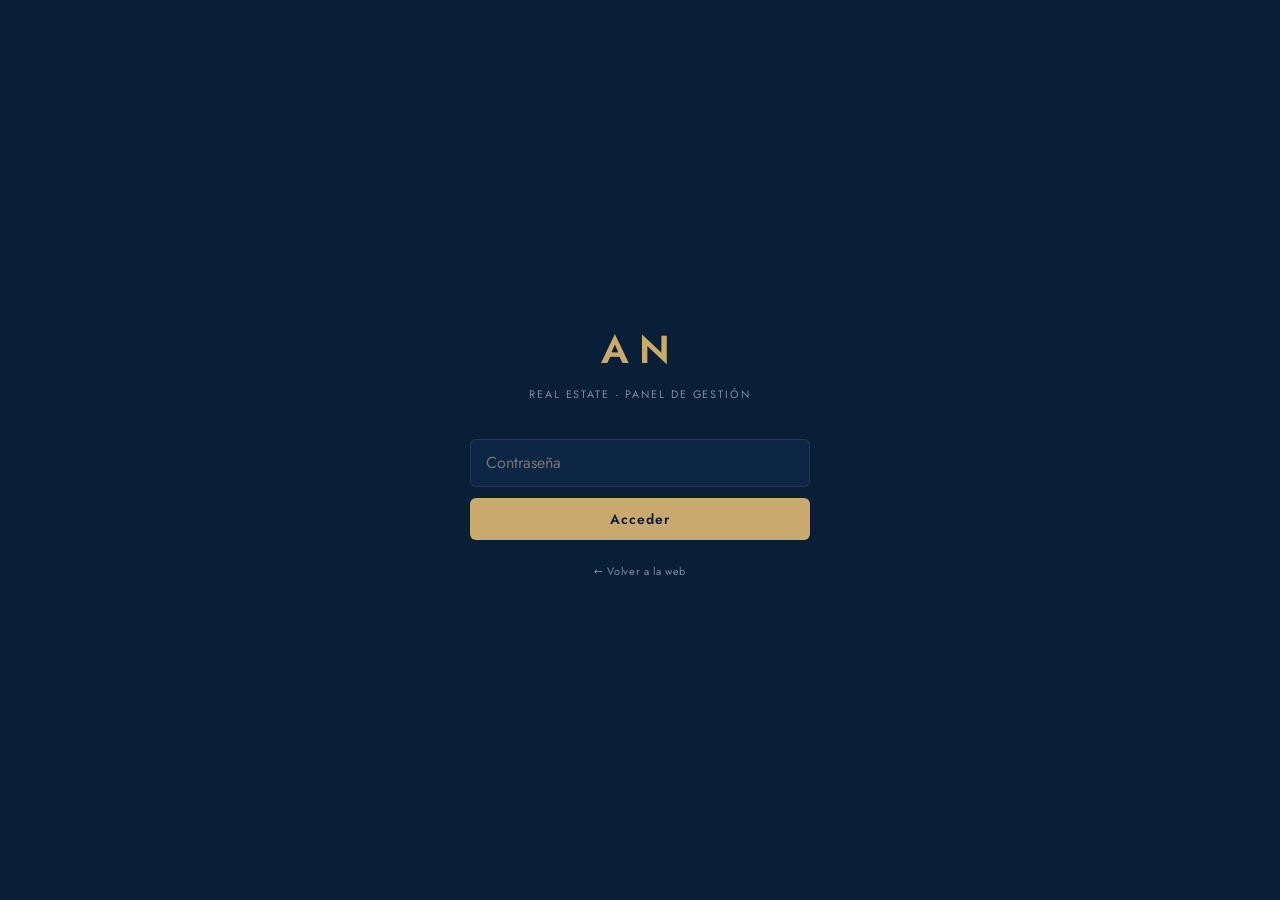
==== commit 0276f039: "Revert mobile gallery ↑↓ buttons (keep Sortable); fix stray conflict markers in admin/index.html - R" ====
--- a/admin/index.html
+++ b/admin/index.html
@@ -11,7 +11,7 @@
   <link rel="preconnect" href="https://fonts.googleapis.com" />
   <link rel="preconnect" href="https://fonts.gstatic.com" crossorigin />
   <link href="https://fonts.googleapis.com/css2?family=Jost:wght@300;400;500;600&display=swap" rel="stylesheet" />
-  <link rel="stylesheet" href="admin.css?v=20260502ux4" />
+  <link rel="stylesheet" href="admin.css?v=20260503ux7" />
   <link rel="stylesheet" href="https://unpkg.com/leaflet@1.9.4/dist/leaflet.css" />
   <script src="locations-es.js?v=20260430e"></script>
   <script src="https://maps.googleapis.com/maps/api/js?key=AIzaSyAg7_3UefA_rzfXRAwCMS42A4Z7lx4BUTc&libraries=places" async defer></script>
@@ -495,7 +495,19 @@
               <input type="range" id="gal-size-slider" min="80" max="280" value="120" step="10" />
               <svg width="16" height="16" fill="none" stroke="currentColor" stroke-width="1.8" viewBox="0 0 24 24"><rect x="3" y="3" width="7" height="7" rx="1"/><rect x="14" y="3" width="7" height="7" rx="1"/><rect x="3" y="14" width="7" height="7" rx="1"/><rect x="14" y="14" width="7" height="7" rx="1"/></svg>
             </div>
-            <p class="gal-hint" data-i18n="hint.photos">La primera foto es la imagen principal (portada). Arrastra para reordenar.</p>
+            <div class="ingest-block">
+              <div class="ingest-zone" id="portada-zone">
+                <input type="file" id="portada-file" accept="image/*" class="ingest-file-btn" tabindex="-1" />
+                <svg width="14" height="14" fill="none" stroke="currentColor" stroke-width="1.6" viewBox="0 0 24 24"><rect x="3" y="3" width="18" height="18" rx="2"/><circle cx="8.5" cy="8.5" r="1.5"/><polyline points="21 15 16 10 5 21"/></svg>
+                Arrastra la foto de portada aquí — o haz clic para elegir archivo
+              </div>
+              <div class="ingest-controls">
+                <input type="url" id="portada-url" class="ingest-url" placeholder="URL de imagen de portada…" autocomplete="off" />
+                <button type="button" id="portada-apply" class="ingest-apply">Aplicar</button>
+              </div>
+              <div id="portada-status" class="ingest-status"></div>
+            </div>
+            <p class="gal-hint">La primera foto (★) es la portada. Arrastra las tarjetas para reordenar.</p>
             <div class="upload-progress hidden" id="upload-gallery-progress">
               <div class="progress-bar"><div class="progress-fill" id="upload-gallery-fill"></div></div>
               <span id="upload-gallery-status" data-i18n="uploading">Subiendo…</span>
@@ -528,16 +540,56 @@
           <div class="list-block">
             <div class="list-hd"><span class="list-title">Vídeo (YouTube)</span></div>
             <p class="gal-hint">Pega la URL del vídeo (recomendado: No listado). En la ficha se usa reproductor discreto (youtube-nocookie, 16:9).</p>
-            <input type="url" id="f-youtube-url" placeholder="https://www.youtube.com/watch?v=…" autocomplete="off" aria-label="URL de YouTube" style="width:100%;max-width:42rem;padding:.65rem .85rem;border-radius:8px;border:1px solid rgba(255,255,255,.12);background:rgba(0,0,0,.25);color:inherit;font-size:.88rem" />
+            <div class="ingest-block" style="padding-bottom:.65rem">
+              <input type="url" id="f-youtube-url" placeholder="https://www.youtube.com/watch?v=…" autocomplete="off" aria-label="URL de YouTube" class="ingest-url" style="width:100%;max-width:42rem;display:block" />
+              <div class="ingest-zone" id="yt-drop-zone" style="margin-top:.5rem;max-width:42rem">
+                <svg width="14" height="14" fill="none" stroke="currentColor" stroke-width="1.6" viewBox="0 0 24 24"><polygon points="23 7 16 12 23 17 23 7"/><rect x="1" y="5" width="15" height="14" rx="2"/></svg>
+                Arrastra aquí un enlace de YouTube
+                <span class="ingest-note">No hay pipeline de subida de vídeo — sube a YouTube (No listado) y pega la URL</span>
+              </div>
+              <div id="yt-ingest-status" class="ingest-status"></div>
+              <div id="yt-video-preview" class="ingest-video-preview">
+                <img id="yt-thumb" src="" alt="" />
+                <span id="yt-vid-id" class="ingest-video-id"></span>
+              </div>
+            </div>
+          </div>
+
+          <!-- Tour Virtual 360° -->
+          <div class="list-block">
+            <div class="list-hd"><span class="list-title">Tour Virtual 360°</span></div>
+            <p class="gal-hint">Dominios permitidos: Matterport (<code style="font-size:.8em">my.matterport.com/show/?m=…</code>), Kuula, RoundMe, CloudPano, 3DVista, Spinview. Pega la URL de embed, arrastra un enlace desde el navegador, o sube un archivo HTML autocontenido.</p>
+            <input type="url" id="f-tour-url" placeholder="https://my.matterport.com/show/?m=…" autocomplete="off" aria-label="URL Tour Virtual" style="width:100%;max-width:42rem;padding:.65rem .85rem;border-radius:8px;border:1px solid rgba(255,255,255,.12);background:rgba(0,0,0,.25);color:inherit;font-size:.88rem" />
+            <div id="tour-url-status" style="font-size:.82rem;margin-top:.35rem;min-height:1.1em"></div>
+            <div id="tour-drop-zone" data-over="" style="position:relative;margin-top:.65rem;max-width:42rem;border:1.5px dashed rgba(255,255,255,.18);border-radius:8px;padding:.9rem 1rem;font-size:.82rem;color:rgba(240,235,224,.45);text-align:center;cursor:pointer;transition:border-color .15s,color .15s" onmouseover="this.style.borderColor='rgba(185,155,100,.55)'" onmouseout="if(!this.dataset.over)this.style.borderColor='rgba(255,255,255,.18)'">
+              <svg width="16" height="16" fill="none" stroke="currentColor" stroke-width="1.6" viewBox="0 0 24 24" style="vertical-align:middle;margin-right:.4em"><path d="M21 15v4a2 2 0 0 1-2 2H5a2 2 0 0 1-2-2v-4"/><polyline points="17 8 12 3 7 8"/><line x1="12" y1="3" x2="12" y2="15"/></svg>
+              Arrastra un enlace o archivo de tour aquí
+              <input type="file" id="tour-file-input" accept=".html,.htm,.zip" style="position:absolute;inset:0;opacity:0;cursor:pointer" tabindex="-1" />
+            </div>
+            <div id="tour-preview-wrap" style="display:none;margin-top:.75rem;max-width:42rem">
+              <p style="font-size:.78rem;color:rgba(240,235,224,.4);margin:0 0 .35rem">Vista previa (puede mostrar restricción X-Frame-Options según proveedor):</p>
+              <div style="position:relative;aspect-ratio:16/9;background:#0a0a0a;border:1px solid rgba(255,255,255,.12)">
+                <iframe id="tour-preview-iframe" loading="lazy" allowfullscreen allow="xr-spatial-tracking; fullscreen; vr" referrerpolicy="strict-origin-when-cross-origin" style="position:absolute;inset:0;width:100%;height:100%;border:0"></iframe>
+              </div>
+            </div>
           </div>
 
           <!-- Planos -->
           <div class="list-block">
-            <div class="list-hd">
-              <span class="list-title">Planos</span>
-              <button type="button" class="btn-add" onclick="addFloorPlanItem()">+ Añadir plano</button>
-            </div>
-            <p class="gal-hint">URL de imagen o PDF. Aparece en la sección "Floor Plans" de la ficha.</p>
+            <div class="list-hd"><span class="list-title">Planos</span></div>
+            <div class="ingest-block">
+              <div class="ingest-zone" id="fp-ingest-zone">
+                <input type="file" id="fp-ingest-file" accept="image/*,.pdf" class="ingest-file-btn" tabindex="-1" multiple />
+                <svg width="14" height="14" fill="none" stroke="currentColor" stroke-width="1.6" viewBox="0 0 24 24"><path d="M14 2H6a2 2 0 0 0-2 2v16a2 2 0 0 0 2 2h12a2 2 0 0 0 2-2V8z"/><polyline points="14 2 14 8 20 8"/></svg>
+                Arrastra imagen o PDF de plano aquí — o haz clic para elegir archivo
+              </div>
+              <div class="ingest-controls">
+                <input type="url" id="fp-ingest-url" class="ingest-url" placeholder="URL imagen o PDF…" autocomplete="off" />
+                <input type="text" id="fp-ingest-label" class="ingest-fp-label" placeholder="Etiqueta (opcional)" />
+                <button type="button" id="fp-ingest-apply" class="ingest-apply">+ Añadir</button>
+              </div>
+              <div id="fp-ingest-status" class="ingest-status"></div>
+            </div>
             <div id="fp-list" class="dyn-list"></div>
           </div>
         </div>
@@ -982,11 +1034,10 @@
   </div>
 </div>
 
-=======
 <script type="application/json" id="listings-data">{"listings":[{"slug":"gracia-garden","title":"Exquisite Brand-New Garden Residence in Gràcia","price":"€830,000","ref":"AN-2026-001","neighbourhood":"Gràcia, Barcelona","type":"sale","badge":"new","badge_type":"Apartment","beds":2,"baths":2,"size":"94","floor":"Ground","image":"https://res.cloudinary.com/dbume3eak/image/upload/v1777404776/an-realestate/gracia-garden/Imagen-01-logo-1.jpg","images":[{"src":"https://res.cloudinary.com/dbume3eak/image/upload/v1777404776/an-realestate/gracia-garden/Imagen-01-logo-1.jpg","alt":"Exquisite Brand-New Garden Residence in Gràcia"},{"src":"https://res.cloudinary.com/dbume3eak/image/upload/v1777404776/an-realestate/gracia-garden/imagen-4-logo-1.jpg","alt":"Exquisite Brand-New Garden Residence in Gràcia"},{"src":"https://res.cloudinary.com/dbume3eak/image/upload/v1777404776/an-realestate/gracia-garden/imagen3-logo-2.jpg","alt":"Exquisite Brand-New Garden Residence in Gràcia"},{"src":"https://res.cloudinary.com/dbume3eak/image/upload/v1777404776/an-realestate/gracia-garden/Imagen-02-logo-1.jpg","alt":"Exquisite Brand-New Garden Residence in Gràcia"},{"src":"https://res.cloudinary.com/dbume3eak/image/upload/v1777404776/an-realestate/gracia-garden/planell.jpg","alt":"Exquisite Brand-New Garden Residence in Gràcia"}],"description":["Ground-floor residence currently undergoing a high-spec renovation in the heart of Gràcia, adjacent to Avenida Diagonal and the Jardinets de Gràcia. A rare opportunity to acquire a property of exceptional character in one of Barcelona's most sought-after neighbourhoods.","The residence features soaring ceilings, beautifully restored Volta Catalana brickwork, and a luminous 23 m² open-plan living, dining and kitchen area. The principal suite includes a generous dressing room and a 7.30 m² bathroom. A second bedroom and a fully independent multipurpose pavilion of 18.50 m² — pre-installed for a potential third bathroom — complete the layout.","The 45 m² Mediterranean garden provides a private outdoor sanctuary in the city, ideal for entertaining or simply enjoying the Barcelona climate year-round."],"details":[{"key":"Property type","val":"Ground-floor apartment"},{"key":"Built area","val":"94.50 m²"},{"key":"Private garden","val":"45 m²"},{"key":"Independent pavilion","val":"18.50 m²"},{"key":"Bedrooms","val":"2 suites"},{"key":"Bathrooms","val":"2"},{"key":"Floor","val":"Ground floor"},{"key":"Living / dining","val":"23 m² open-plan"},{"key":"Condition","val":"New — under renovation"},{"key":"Reference","val":"AN-2026-001"}],"features":{"Interior":["23 m² open-plan living & dining","2 suites with en-suite bathrooms","Principal suite with dressing room","7.30 m² master bathroom","Restored Volta Catalana brickwork","Soaring ceilings","High-spec renovation"],"Outdoor":["45 m² Mediterranean garden","Independent 18.50 m² pavilion","Pre-installed for 3rd bathroom","Private outdoor space"]},"floorPlans":[{"src":"https://res.cloudinary.com/dbume3eak/image/upload/v1777404776/an-realestate/gracia-garden/planell.jpg","label":"Floor plan"},{"src":"https://res.cloudinary.com/dbume3eak/image/upload/v1777404776/an-realestate/gracia-garden/Imagen-02-logo-1.jpg","label":"Garden level"}],"nearby":[{"name":"Jardinets de Gràcia","dist":"2 min walk"},{"name":"Avenida Diagonal","dist":"1 min walk"},{"name":"Gràcia Metro Station (L3)","dist":"5 min walk"},{"name":"El Prat International Airport","dist":"25 min drive"}],"address":"Carrer de la Fraternitat, 21, Barcelona, Spain","doorFloor":"bajos","zip":"08012","stage":"active","propertyType":"apartment","province":"Barcelona","city":"Barcelona","zone":"Gràcia","order":4},{"slug":"eixample-golden-square-rent","title":"Refined Luxury in Barcelona's Golden Square","price":"€7,700","ref":"AN-46749","province":"Barcelona","city":"Barcelona","zone":"Eixample","neighbourhood":"Eixample, Barcelona","type":"rent","propertyType":"apartment","badge_type":"Apartment","beds":3,"baths":3,"size":"145","floor":"Principal","image":"https://res.cloudinary.com/dbume3eak/image/upload/v1777404776/an-realestate/eixample-golden-square-rent/2026-02-24_Rambla_de_Catalunya_45_Ppal_2_Barcelona_08-3.jpg","images":[{"src":"https://res.cloudinary.com/dbume3eak/image/upload/v1777404776/an-realestate/eixample-golden-square-rent/2026-02-24_Rambla_de_Catalunya_45_Ppal_2_Barcelona_08-3.jpg","alt":"Refined Luxury in Barcelona's Golden Square"},{"src":"https://res.cloudinary.com/dbume3eak/image/upload/v1777404776/an-realestate/eixample-golden-square-rent/2026-02-24_Rambla_de_Catalunya_45_Ppal_2_Barcelona_09-3.jpg","alt":"Refined Luxury in Barcelona's Golden Square"},{"src":"https://res.cloudinary.com/dbume3eak/image/upload/v1777404776/an-realestate/eixample-golden-square-rent/2026-02-24_Rambla_de_Catalunya_45_Ppal_2_Barcelona_10-3.jpg","alt":"Refined Luxury in Barcelona's Golden Square"},{"src":"https://res.cloudinary.com/dbume3eak/image/upload/v1777404778/an-realestate/eixample-golden-square-rent/2026-02-24_Rambla_de_Catalunya_45_Ppal_2_Barcelona_11-3.jpg","alt":"Refined Luxury in Barcelona's Golden Square"},{"src":"https://res.cloudinary.com/dbume3eak/image/upload/v1777404778/an-realestate/eixample-golden-square-rent/2026-02-24_Rambla_de_Catalunya_45_Ppal_2_Barcelona_12-3.jpg","alt":"Refined Luxury in Barcelona's Golden Square"},{"src":"https://res.cloudinary.com/dbume3eak/image/upload/v1777404778/an-realestate/eixample-golden-square-rent/2026-02-24_Rambla_de_Catalunya_45_Ppal_2_Barcelona_13-3.jpg","alt":"Refined Luxury in Barcelona's Golden Square"},{"src":"https://res.cloudinary.com/dbume3eak/image/upload/v1777404778/an-realestate/eixample-golden-square-rent/2026-02-24_Rambla_de_Catalunya_45_Ppal_2_Barcelona_14-3.jpg","alt":"Refined Luxury in Barcelona's Golden Square"},{"src":"https://res.cloudinary.com/dbume3eak/image/upload/v1777404778/an-realestate/eixample-golden-square-rent/2026-02-24_Rambla_de_Catalunya_45_Ppal_2_Barcelona_15-3.jpg","alt":"Refined Luxury in Barcelona's Golden Square"},{"src":"https://res.cloudinary.com/dbume3eak/image/upload/v1777404778/an-realestate/eixample-golden-square-rent/2026-02-24_Rambla_de_Catalunya_45_Ppal_2_Barcelona_16-3.jpg","alt":"Refined Luxury in Barcelona's Golden Square"},{"src":"https://res.cloudinary.com/dbume3eak/image/upload/v1777404778/an-realestate/eixample-golden-square-rent/2026-02-24_Rambla_de_Catalunya_45_Ppal_2_Barcelona_17-3.jpg","alt":"Refined Luxury in Barcelona's Golden Square"},{"src":"https://res.cloudinary.com/dbume3eak/image/upload/v1777404778/an-realestate/eixample-golden-square-rent/2026-02-24_Rambla_de_Catalunya_45_Ppal_2_Barcelona_18-3.jpg","alt":"Refined Luxury in Barcelona's Golden Square"},{"src":"https://res.cloudinary.com/dbume3eak/image/upload/v1777404779/an-realestate/eixample-golden-square-rent/2026-02-24_Rambla_de_Catalunya_45_Ppal_2_Barcelona_19-3.jpg","alt":"Refined Luxury in Barcelona's Golden Square"},{"src":"https://res.cloudinary.com/dbume3eak/image/upload/v1777404779/an-realestate/eixample-golden-square-rent/2026-02-24_Rambla_de_Catalunya_45_Ppal_2_Barcelona_20-3.jpg","alt":"Refined Luxury in Barcelona's Golden Square"},{"src":"https://res.cloudinary.com/dbume3eak/image/upload/v1777404779/an-realestate/eixample-golden-square-rent/2026-02-24_Rambla_de_Catalunya_45_Ppal_2_Barcelona_21-3.jpg","alt":"Refined Luxury in Barcelona's Golden Square"},{"src":"https://res.cloudinary.com/dbume3eak/image/upload/v1777404779/an-realestate/eixample-golden-square-rent/2026-02-24_Rambla_de_Catalunya_45_Ppal_2_Barcelona_22-3.jpg","alt":"Refined Luxury in Barcelona's Golden Square"},{"src":"https://res.cloudinary.com/dbume3eak/image/upload/v1777404779/an-realestate/eixample-golden-square-rent/2026-02-24_Rambla_de_Catalunya_45_Ppal_2_Barcelona_23-3.jpg","alt":"Refined Luxury in Barcelona's Golden Square"},{"src":"https://res.cloudinary.com/dbume3eak/image/upload/v1777404779/an-realestate/eixample-golden-square-rent/2026-02-24_Rambla_de_Catalunya_45_Ppal_2_Barcelona_24-3.jpg","alt":"Refined Luxury in Barcelona's Golden Square"},{"src":"https://res.cloudinary.com/dbume3eak/image/upload/v1777404779/an-realestate/eixample-golden-square-rent/2026-02-24_Rambla_de_Catalunya_45_Ppal_2_Barcelona_28-2.jpg","alt":"Refined Luxury in Barcelona's Golden Square"},{"src":"https://res.cloudinary.com/dbume3eak/image/upload/v1777404780/an-realestate/eixample-golden-square-rent/2026-02-24_Rambla_de_Catalunya_45_Ppal_2_Barcelona_29-2.jpg","alt":"Refined Luxury in Barcelona's Golden Square"},{"src":"https://res.cloudinary.com/dbume3eak/image/upload/v1777404780/an-realestate/eixample-golden-square-rent/2026-02-24_Rambla_de_Catalunya_45_Ppal_2_Barcelona_30-2.jpg","alt":"Refined Luxury in Barcelona's Golden Square"},{"src":"https://res.cloudinary.com/dbume3eak/image/upload/v1777404781/an-realestate/eixample-golden-square-rent/2026-02-24_Rambla_de_Catalunya_45_Ppal_2_Barcelona_31-2.jpg","alt":"Refined Luxury in Barcelona's Golden Square"},{"src":"https://res.cloudinary.com/dbume3eak/image/upload/v1777404781/an-realestate/eixample-golden-square-rent/2026-02-24_Rambla_de_Catalunya_45_Ppal_2_Barcelona_32-2.jpg","alt":"Refined Luxury in Barcelona's Golden Square"},{"src":"https://res.cloudinary.com/dbume3eak/image/upload/v1777404781/an-realestate/eixample-golden-square-rent/2026-02-24_Rambla_de_Catalunya_45_Ppal_2_Barcelona_33-2.jpg","alt":"Refined Luxury in Barcelona's Golden Square"},{"src":"https://res.cloudinary.com/dbume3eak/image/upload/v1777404781/an-realestate/eixample-golden-square-rent/2026-02-24_Rambla_de_Catalunya_45_Ppal_2_Barcelona_36-2.jpg","alt":"Refined Luxury in Barcelona's Golden Square"},{"src":"https://res.cloudinary.com/dbume3eak/image/upload/v1777404781/an-realestate/eixample-golden-square-rent/2026-02-24_Rambla_de_Catalunya_45_Ppal_2_Barcelona_37-2.jpg","alt":"Refined Luxury in Barcelona's Golden Square"},{"src":"https://res.cloudinary.com/dbume3eak/image/upload/v1777404781/an-realestate/eixample-golden-square-rent/2026-02-24_Rambla_de_Catalunya_45_Ppal_2_Barcelona_38-2.jpg","alt":"Refined Luxury in Barcelona's Golden Square"},{"src":"https://res.cloudinary.com/dbume3eak/image/upload/v1777404781/an-realestate/eixample-golden-square-rent/2026-02-24_Rambla_de_Catalunya_45_Ppal_2_Barcelona_45-2.jpg","alt":"Refined Luxury in Barcelona's Golden Square"},{"src":"https://res.cloudinary.com/dbume3eak/image/upload/v1777404782/an-realestate/eixample-golden-square-rent/2026-02-24_Rambla_de_Catalunya_45_Ppal_2_Barcelona_46-2.jpg","alt":"Refined Luxury in Barcelona's Golden Square"},{"src":"https://res.cloudinary.com/dbume3eak/image/upload/v1777404782/an-realestate/eixample-golden-square-rent/2026-02-24_Rambla_de_Catalunya_45_Ppal_2_Barcelona_47-2.jpg","alt":"Refined Luxury in Barcelona's Golden Square"},{"src":"https://res.cloudinary.com/dbume3eak/image/upload/v1777404782/an-realestate/eixample-golden-square-rent/2026-02-24_Rambla_de_Catalunya_45_Ppal_2_Barcelona_48-2.jpg","alt":"Refined Luxury in Barcelona's Golden Square"},{"src":"https://res.cloudinary.com/dbume3eak/image/upload/v1777404782/an-realestate/eixample-golden-square-rent/2026-02-24_Rambla_de_Catalunya_45_Ppal_2_Barcelona_49-2.jpg","alt":"Refined Luxury in Barcelona's Golden Square"},{"src":"https://res.cloudinary.com/dbume3eak/image/upload/v1777404782/an-realestate/eixample-golden-square-rent/2026-02-24_Rambla_de_Catalunya_45_Ppal_2_Barcelona_50-2.jpg","alt":"Refined Luxury in Barcelona's Golden Square"},{"src":"https://res.cloudinary.com/dbume3eak/image/upload/v1777404783/an-realestate/eixample-golden-square-rent/2026-02-24_Rambla_de_Catalunya_45_Ppal_2_Barcelona_51-2.jpg","alt":"Refined Luxury in Barcelona's Golden Square"},{"src":"https://res.cloudinary.com/dbume3eak/image/upload/v1777404783/an-realestate/eixample-golden-square-rent/2026-02-24_Rambla_de_Catalunya_45_Ppal_2_Barcelona_54-2.jpg","alt":"Refined Luxury in Barcelona's Golden Square"},{"src":"https://res.cloudinary.com/dbume3eak/image/upload/v1777404783/an-realestate/eixample-golden-square-rent/2026-02-24_Rambla_de_Catalunya_45_Ppal_2_Barcelona_55-2.jpg","alt":"Refined Luxury in Barcelona's Golden Square"},{"src":"https://res.cloudinary.com/dbume3eak/image/upload/v1777404783/an-realestate/eixample-golden-square-rent/2026-02-24_Rambla_de_Catalunya_45_Ppal_2_Barcelona_56-2.jpg","alt":"Refined Luxury in Barcelona's Golden Square"},{"src":"https://res.cloudinary.com/dbume3eak/image/upload/v1777404783/an-realestate/eixample-golden-square-rent/2026-02-24_Rambla_de_Catalunya_45_Ppal_2_Barcelona_57-2.jpg","alt":"Refined Luxury in Barcelona's Golden Square"},{"src":"https://res.cloudinary.com/dbume3eak/image/upload/v1777404784/an-realestate/eixample-golden-square-rent/2026-02-24_Rambla_de_Catalunya_45_Ppal_2_Barcelona_58-2.jpg","alt":"Refined Luxury in Barcelona's Golden Square"},{"src":"https://res.cloudinary.com/dbume3eak/image/upload/v1777404784/an-realestate/eixample-golden-square-rent/2026-02-24_Rambla_de_Catalunya_45_Ppal_2_Barcelona_59-2.jpg","alt":"Refined Luxury in Barcelona's Golden Square"},{"src":"https://res.cloudinary.com/dbume3eak/image/upload/v1777404784/an-realestate/eixample-golden-square-rent/2026-02-24_Rambla_de_Catalunya_45_Ppal_2_Barcelona_60-2.jpg","alt":"Refined Luxury in Barcelona's Golden Square"},{"src":"https://res.cloudinary.com/dbume3eak/image/upload/v1777404784/an-realestate/eixample-golden-square-rent/2026-02-24_Rambla_de_Catalunya_45_Ppal_2_Barcelona_61-2.jpg","alt":"Refined Luxury in Barcelona's Golden Square"},{"src":"https://res.cloudinary.com/dbume3eak/image/upload/v1777404784/an-realestate/eixample-golden-square-rent/2026-02-24_Rambla_de_Catalunya_45_Ppal_2_Barcelona_62-2.jpg","alt":"Refined Luxury in Barcelona's Golden Square"},{"src":"https://res.cloudinary.com/dbume3eak/image/upload/v1777404784/an-realestate/eixample-golden-square-rent/2026-02-24_Rambla_de_Catalunya_45_Ppal_2_Barcelona_63-2.jpg","alt":"Refined Luxury in Barcelona's Golden Square"},{"src":"https://res.cloudinary.com/dbume3eak/image/upload/v1777404785/an-realestate/eixample-golden-square-rent/2026-02-24_Rambla_de_Catalunya_45_Ppal_2_Barcelona_64-2.jpg","alt":"Refined Luxury in Barcelona's Golden Square"},{"src":"https://res.cloudinary.com/dbume3eak/image/upload/v1777404785/an-realestate/eixample-golden-square-rent/2026-02-24_Rambla_de_Catalunya_45_Ppal_2_Barcelona_65-2.jpg","alt":"Refined Luxury in Barcelona's Golden Square"},{"src":"https://res.cloudinary.com/dbume3eak/image/upload/v1777404785/an-realestate/eixample-golden-square-rent/2026-02-24_Rambla_de_Catalunya_45_Ppal_2_Barcelona_66-2.jpg","alt":"Refined Luxury in Barcelona's Golden Square"},{"src":"https://res.cloudinary.com/dbume3eak/image/upload/v1777404785/an-realestate/eixample-golden-square-rent/IMG_9580-2-1.jpg","alt":"Refined Luxury in Barcelona's Golden Square"},{"src":"https://res.cloudinary.com/dbume3eak/image/upload/v1777404785/an-realestate/eixample-golden-square-rent/PHOTO-2025-01-20-15-19-23-1.jpg","alt":"Refined Luxury in Barcelona's Golden Square"}],"youtubeUrl":"https://youtu.be/wfIJzfqOryw","description":["Newly renovated principal-floor apartment on the prestigious Rambla de Catalunya, in the heart of Barcelona's Golden Square. A curated masterpiece blending period elegance with contemporary design.","Spacious living and dining room with characteristic Eixample balconies overlooking the boulevard, an independent fully equipped kitchen, three double bedrooms with bespoke built-in wardrobes, and three contemporary bathrooms.","Ducted air conditioning, central heating, high ceilings, solid wooden floors, and double glazing throughout. Available for temporary stays of 32 days to 11 months."],"details":[{"key":"Property type","val":"Principal-floor apartment"},{"key":"Built area","val":"145 m²"},{"key":"Bedrooms","val":"3 double (2 en suite)"},{"key":"Bathrooms","val":"3"},{"key":"Floor","val":"Principal floor"},{"key":"Condition","val":"Newly renovated"},{"key":"Rental period","val":"32 days – 11 months"},{"key":"Reference","val":"AN-46749"}],"features":{"Additional":["Spacious living & dining room","Eixample balconies","Fully equipped kitchen","3 double bedrooms","Bespoke built-in wardrobes","Solid wooden floors","High ceilings","Double glazing","Ducted air conditioning","Central heating"]},"nearby":[{"name":"Passeig de Gràcia","dist":"5 min walk"},{"name":"Casa Batlló","dist":"7 min walk"},{"name":"Diagonal Metro (L3/L5)","dist":"3 min walk"},{"name":"El Prat International Airport","dist":"20 min drive"}],"stage":"active","order":5},{"slug":"sant-gervasi-galvany","title":"Renovated Residence with Historic Charm in Sant Gervasi","price":"€520,000","ref":"AN-1012","neighbourhood":"Sant Gervasi, Barcelona","type":"sale","badge_type":"Apartment","beds":2,"baths":1,"size":"86","floor":"Upper","image":"https://res.cloudinary.com/dbume3eak/image/upload/v1777404786/an-realestate/sant-gervasi-galvany/PHOTO-2025-01-24-13-29-42-2.jpg","images":[{"src":"https://res.cloudinary.com/dbume3eak/image/upload/v1777404786/an-realestate/sant-gervasi-galvany/PHOTO-2025-01-24-13-29-42-2.jpg","alt":"Renovated Residence with Historic Charm in Sant Gervasi"},{"src":"https://res.cloudinary.com/dbume3eak/image/upload/v1777404785/an-realestate/sant-gervasi-galvany/PHOTO-2025-01-24-13-29-42-3.jpg","alt":"Renovated Residence with Historic Charm in Sant Gervasi"},{"src":"https://res.cloudinary.com/dbume3eak/image/upload/v1777404786/an-realestate/sant-gervasi-galvany/PHOTO-2025-01-24-13-29-42-4.jpg","alt":"Renovated Residence with Historic Charm in Sant Gervasi"},{"src":"https://res.cloudinary.com/dbume3eak/image/upload/v1777404786/an-realestate/sant-gervasi-galvany/PHOTO-2025-01-24-13-29-42-8.jpg","alt":"Renovated Residence with Historic Charm in Sant Gervasi"},{"src":"https://res.cloudinary.com/dbume3eak/image/upload/v1777404786/an-realestate/sant-gervasi-galvany/PHOTO-2025-01-24-13-29-42-9.jpg","alt":"Renovated Residence with Historic Charm in Sant Gervasi"},{"src":"https://res.cloudinary.com/dbume3eak/image/upload/v1777404786/an-realestate/sant-gervasi-galvany/PHOTO-2025-01-24-13-29-42-10.jpg","alt":"Renovated Residence with Historic Charm in Sant Gervasi"},{"src":"https://res.cloudinary.com/dbume3eak/image/upload/v1777404787/an-realestate/sant-gervasi-galvany/PHOTO-2025-01-24-13-29-42-11.jpg","alt":"Renovated Residence with Historic Charm in Sant Gervasi"},{"src":"https://res.cloudinary.com/dbume3eak/image/upload/v1777404787/an-realestate/sant-gervasi-galvany/PHOTO-2025-01-24-13-29-42-12.jpg","alt":"Renovated Residence with Historic Charm in Sant Gervasi"},{"src":"https://res.cloudinary.com/dbume3eak/image/upload/v1777404787/an-realestate/sant-gervasi-galvany/PHOTO-2025-01-24-13-29-43.jpg","alt":"Renovated Residence with Historic Charm in Sant Gervasi"},{"src":"https://res.cloudinary.com/dbume3eak/image/upload/v1777404787/an-realestate/sant-gervasi-galvany/PHOTO-2025-01-24-13-29-43-2.jpg","alt":"Renovated Residence with Historic Charm in Sant Gervasi"},{"src":"https://res.cloudinary.com/dbume3eak/image/upload/v1777404787/an-realestate/sant-gervasi-galvany/PHOTO-2025-01-24-13-29-43-3.jpg","alt":"Renovated Residence with Historic Charm in Sant Gervasi"},{"src":"https://res.cloudinary.com/dbume3eak/image/upload/v1777404787/an-realestate/sant-gervasi-galvany/PHOTO-2025-01-24-13-29-43-4.jpg","alt":"Renovated Residence with Historic Charm in Sant Gervasi"},{"src":"https://res.cloudinary.com/dbume3eak/image/upload/v1777404788/an-realestate/sant-gervasi-galvany/PHOTO-2025-01-24-13-29-43-5.jpg","alt":"Renovated Residence with Historic Charm in Sant Gervasi"},{"src":"https://res.cloudinary.com/dbume3eak/image/upload/v1777404788/an-realestate/sant-gervasi-galvany/PHOTO-2025-01-24-13-29-43-6.jpg","alt":"Renovated Residence with Historic Charm in Sant Gervasi"},{"src":"https://res.cloudinary.com/dbume3eak/image/upload/v1777404788/an-realestate/sant-gervasi-galvany/PHOTO-2025-01-24-13-29-43-7.jpg","alt":"Renovated Residence with Historic Charm in Sant Gervasi"},{"src":"https://res.cloudinary.com/dbume3eak/image/upload/v1777404788/an-realestate/sant-gervasi-galvany/PHOTO-2025-01-24-13-29-43-8.jpg","alt":"Renovated Residence with Historic Charm in Sant Gervasi"},{"src":"https://res.cloudinary.com/dbume3eak/image/upload/v1777404789/an-realestate/sant-gervasi-galvany/PHOTO-2025-01-24-13-29-43-9.jpg","alt":"Renovated Residence with Historic Charm in Sant Gervasi"},{"src":"https://res.cloudinary.com/dbume3eak/image/upload/v1777404789/an-realestate/sant-gervasi-galvany/PHOTO-2025-01-24-13-29-44.jpg","alt":"Renovated Residence with Historic Charm in Sant Gervasi"},{"src":"https://res.cloudinary.com/dbume3eak/image/upload/v1777404789/an-realestate/sant-gervasi-galvany/PHOTO-2025-01-24-13-29-41.jpg","alt":"Renovated Residence with Historic Charm in Sant Gervasi"},{"src":"https://res.cloudinary.com/dbume3eak/image/upload/v1777404789/an-realestate/sant-gervasi-galvany/IMG_9580-2-1.jpg","alt":"Renovated Residence with Historic Charm in Sant Gervasi"},{"src":"https://res.cloudinary.com/dbume3eak/image/upload/v1777404789/an-realestate/sant-gervasi-galvany/PHOTO-2025-01-20-15-19-23-1.jpg","alt":"Renovated Residence with Historic Charm in Sant Gervasi"}],"description":["Beautifully renovated apartment with historic charm in the coveted Sarrià-Sant Gervasi neighbourhood. Built in 1936, this spacious home combines period architectural elements with modern comforts.","The property features a 35 m² living-dining area with natural light through large windows, an integrated open-plan kitchen, two double bedrooms, a modern bathroom, and a private balcony. High ceilings with exposed Catalan vaulting add exceptional character.","Equipped with air conditioning, heating, security door, and wooden flooring throughout. One apartment per floor, providing exceptional privacy in a quiet residential street."],"details":[{"key":"Property type","val":"Apartment"},{"key":"Built area","val":"86 m²"},{"key":"Year built","val":"1936"},{"key":"Bedrooms","val":"2"},{"key":"Bathrooms","val":"1"},{"key":"Living / dining","val":"35 m²"},{"key":"Balcony","val":"Private"},{"key":"Reference","val":"AN-1012"}],"features":{"Interior":["35 m² living-dining area","Open-plan kitchen","2 double bedrooms","Exposed Catalan vaulting","High ceilings","Wooden flooring","Private balcony"],"Equipment":["Air conditioning","Heating","Security door","One apartment per floor"]},"nearby":[{"name":"Sarrià FGC Station","dist":"5 min walk"},{"name":"Mercat de Galvany","dist":"3 min walk"},{"name":"Diagonal Avenue","dist":"5 min walk"},{"name":"El Prat International Airport","dist":"25 min drive"}],"stage":"sold","propertyType":"apartment","province":"Barcelona","city":"Barcelona","zone":"Sant Gervasi","order":10},{"slug":"el-born-corner","title":"Sunny 4-Bedroom Corner Apartment in Historic El Born","price":"€1,095,000","ref":"AN-46330","neighbourhood":"El Born, Barcelona","type":"sale","badge_type":"Apartment","beds":4,"baths":3,"size":"144","floor":"Upper","image":"https://res.cloudinary.com/dbume3eak/image/upload/v1777404790/an-realestate/el-born-corner/PHOTO-2025-01-20-15-19-11-1.jpg","images":[{"src":"https://res.cloudinary.com/dbume3eak/image/upload/v1777404790/an-realestate/el-born-corner/PHOTO-2025-01-20-15-19-11-1.jpg","alt":"Sunny 4-Bedroom Corner Apartment in Historic El Born"},{"src":"https://res.cloudinary.com/dbume3eak/image/upload/v1777404789/an-realestate/el-born-corner/PHOTO-2025-01-20-15-18-45-1.jpg","alt":"Sunny 4-Bedroom Corner Apartment in Historic El Born"},{"src":"https://res.cloudinary.com/dbume3eak/image/upload/v1777404790/an-realestate/el-born-corner/PHOTO-2025-01-20-15-19-23-1.jpg","alt":"Sunny 4-Bedroom Corner Apartment in Historic El Born"},{"src":"https://res.cloudinary.com/dbume3eak/image/upload/v1777404790/an-realestate/el-born-corner/PHOTO-2025-01-20-15-18-59-1.jpg","alt":"Sunny 4-Bedroom Corner Apartment in Historic El Born"}],"description":["Corner apartment in a beautifully restored historic building in El Born, one of Barcelona's most vibrant and culturally rich neighbourhoods. Fully renovated turn-key project.","Three spacious double bedrooms with views over the plaza and street, a single bedroom with walk-in closet and patio access, three designer bathrooms with brushed gold fixtures, and a chef's kitchen with lacquered cabinetry and Bosch appliances.","Original coffered ceilings and herringbone wood flooring throughout. Samsung air conditioning and radiant floor heating ensure year-round comfort."],"details":[{"key":"Property type","val":"Corner apartment"},{"key":"Built area","val":"144 m²"},{"key":"Year built","val":"1881"},{"key":"Bedrooms","val":"4"},{"key":"Bathrooms","val":"3"},{"key":"Condition","val":"Turn-key renovation"},{"key":"Reference","val":"AN-46330"}],"features":{"Interior":["Original coffered ceilings","Herringbone wood flooring","3 double bedrooms","Walk-in closet","Chef's kitchen with Bosch appliances","3 designer bathrooms","Brushed gold fixtures"],"Climate":["Samsung air conditioning","Radiant floor heating"]},"nearby":[{"name":"Basílica de Santa Maria del Mar","dist":"3 min walk"},{"name":"Passeig del Born","dist":"2 min walk"},{"name":"Arc de Triomf","dist":"8 min walk"},{"name":"El Prat International Airport","dist":"20 min drive"}],"stage":"sold","propertyType":"apartment","province":"Barcelona","city":"Barcelona","zone":"El Born","order":6},{"slug":"rambla-catalunya-corner","title":"Stunning Refurbished Corner Apartment on Rambla de Catalunya","price":"€1,395,000","ref":"AN-10007","neighbourhood":"Eixample, Barcelona","type":"sale","badge_type":"Apartment","beds":3,"baths":3,"size":"150","floor":"Upper","image":"https://res.cloudinary.com/dbume3eak/image/upload/v1777404790/an-realestate/rambla-catalunya-corner/RAMBLA_CATALUNYA-2_Pagina_01_Imagen_0001-scaled.jpg","images":[{"src":"https://res.cloudinary.com/dbume3eak/image/upload/v1777404790/an-realestate/rambla-catalunya-corner/RAMBLA_CATALUNYA-2_Pagina_01_Imagen_0001-scaled.jpg","alt":"Stunning Refurbished Corner Apartment on Rambla de Catalunya"},{"src":"https://res.cloudinary.com/dbume3eak/image/upload/v1777404790/an-realestate/rambla-catalunya-corner/RAMBLA_CATALUNYA-2_Pagina_24_Imagen_0001-scaled.jpg","alt":"Stunning Refurbished Corner Apartment on Rambla de Catalunya"},{"src":"https://res.cloudinary.com/dbume3eak/image/upload/v1777404790/an-realestate/rambla-catalunya-corner/RAMBLA_CATALUNYA-2_Pagina_18_Imagen_0001-scaled.jpg","alt":"Stunning Refurbished Corner Apartment on Rambla de Catalunya"},{"src":"https://res.cloudinary.com/dbume3eak/image/upload/v1777404791/an-realestate/rambla-catalunya-corner/RAMBLA_CATALUNYA-2_Pagina_17_Imagen_0001-scaled.jpg","alt":"Stunning Refurbished Corner Apartment on Rambla de Catalunya"},{"src":"https://res.cloudinary.com/dbume3eak/image/upload/v1777404791/an-realestate/rambla-catalunya-corner/RAMBLA_CATALUNYA-2_Pagina_07_Imagen_0001-scaled.jpg","alt":"Stunning Refurbished Corner Apartment on Rambla de Catalunya"},{"src":"https://res.cloudinary.com/dbume3eak/image/upload/v1777404791/an-realestate/rambla-catalunya-corner/RAMBLA_CATALUNYA-2_Pagina_05_Imagen_0001-1.jpg","alt":"Stunning Refurbished Corner Apartment on Rambla de Catalunya"},{"src":"https://res.cloudinary.com/dbume3eak/image/upload/v1777404791/an-realestate/rambla-catalunya-corner/Captura-de-pantalla-2024-10-13-a-las-14.00.30.png","alt":"Stunning Refurbished Corner Apartment on Rambla de Catalunya"}],"description":["Stunning refurbished corner apartment on the iconic Rambla de Catalunya, in the heart of Barcelona's prestigious Golden Square. A rare combination of modernist architecture and contemporary luxury.","The apartment features high ceilings with original mouldings, marble and wooden flooring, a private balcony, alarm system, and three generous bedrooms each with en-suite bathrooms. Located in an elegant period building with elevator and concierge service.","Energy class C. All of Barcelona's finest destinations within walking distance: Passeig de Gràcia, La Pedrera, Casa Batlló, and the city's best restaurants and boutiques."],"details":[{"key":"Property type","val":"Corner apartment"},{"key":"Built area","val":"150 m²"},{"key":"Bedrooms","val":"3"},{"key":"Bathrooms","val":"3"},{"key":"Energy class","val":"C"},{"key":"Building services","val":"Elevator, concierge"},{"key":"Reference","val":"AN-10007"}],"features":{"Interior":["High ceilings with original mouldings","Marble flooring","Wooden flooring","Private balcony","Alarm system","Air conditioning"],"Building":["Elevator","Concierge service","Modernist building"]},"nearby":[{"name":"Passeig de Gràcia","dist":"3 min walk"},{"name":"Casa Batlló","dist":"5 min walk"},{"name":"La Pedrera","dist":"5 min walk"},{"name":"El Prat International Airport","dist":"20 min drive"}],"stage":"sold","propertyType":"apartment","province":"Barcelona","city":"Barcelona","zone":"Eixample","order":7},{"slug":"eixample-golden-mile","title":"Elegant Renovated Apartment in Eixample's Golden Mile","price":"€1,200,000","ref":"AN-10006","neighbourhood":"Dreta de l'Eixample, Barcelona","type":"sale","badge_type":"Apartment","beds":3,"baths":3,"size":"140","floor":"2nd","image":"https://res.cloudinary.com/dbume3eak/image/upload/v1777404792/an-realestate/eixample-golden-mile/P_2456_Julia-Angli_Habitatge_02_Salon-EFA.jpg","images":[{"src":"https://res.cloudinary.com/dbume3eak/image/upload/v1777404792/an-realestate/eixample-golden-mile/P_2456_Julia-Angli_Habitatge_02_Salon-EFA.jpg","alt":"Elegant Renovated Apartment in Eixample's Golden Mile"},{"src":"https://res.cloudinary.com/dbume3eak/image/upload/v1777404792/an-realestate/eixample-golden-mile/P_2456_Julia-Angli_Habitatge_04_Salon-EFA.jpg","alt":"Elegant Renovated Apartment in Eixample's Golden Mile"},{"src":"https://res.cloudinary.com/dbume3eak/image/upload/v1777404792/an-realestate/eixample-golden-mile/P_2456_Julia-Angli_Habitatge_05_Hall-EFA.jpg","alt":"Elegant Renovated Apartment in Eixample's Golden Mile"},{"src":"https://res.cloudinary.com/dbume3eak/image/upload/v1777404792/an-realestate/eixample-golden-mile/P_2456_Julia-Angli_Habitatge_06_Hab_sec-EFA.jpg","alt":"Elegant Renovated Apartment in Eixample's Golden Mile"},{"src":"https://res.cloudinary.com/dbume3eak/image/upload/v1777404792/an-realestate/eixample-golden-mile/P_2456_Julia-Angli_Habitatge_07_Suite-Vestidor-EFA.jpg","alt":"Elegant Renovated Apartment in Eixample's Golden Mile"},{"src":"https://res.cloudinary.com/dbume3eak/image/upload/v1777404792/an-realestate/eixample-golden-mile/P_2456_Julia-Angli_Habitatge_08_Suite-EFA.jpg","alt":"Elegant Renovated Apartment in Eixample's Golden Mile"},{"src":"https://res.cloudinary.com/dbume3eak/image/upload/v1777404792/an-realestate/eixample-golden-mile/P_2456_Julia-Angli_Habitatge_09_Bath-Suite-EFA.jpg","alt":"Elegant Renovated Apartment in Eixample's Golden Mile"},{"src":"https://res.cloudinary.com/dbume3eak/image/upload/v1777404793/an-realestate/eixample-golden-mile/P_2456_Julia-Angli_Habitatge_10_Bath-EFA.jpg","alt":"Elegant Renovated Apartment in Eixample's Golden Mile"},{"src":"https://res.cloudinary.com/dbume3eak/image/upload/v1777404793/an-realestate/eixample-golden-mile/Planta.png","alt":"Elegant Renovated Apartment in Eixample's Golden Mile"}],"description":["Second-floor apartment in an early 20th-century modernist building on the Golden Mile, steps from Passeig de Gràcia, Casa Batlló, and La Pedrera. A masterful blend of historic architecture and contemporary refinement.","The open-plan living and dining area of 45.8 m² opens to a private interior plaza. The master suite features an 18.8 m² bedroom, a 4.7 m² bathroom, and a walk-in closet. A second double bedroom and a third room complete the layout, alongside three elegant balconies.","High ceilings with intricate mouldings and authentic Catalan vaulted ceilings throughout. Fully renovated to the highest standard."],"details":[{"key":"Property type","val":"Apartment"},{"key":"Built area","val":"140 m² (135 m² living)"},{"key":"Floor","val":"2nd floor"},{"key":"Bedrooms","val":"3"},{"key":"Bathrooms","val":"3"},{"key":"Living / dining","val":"45.8 m²"},{"key":"Master suite","val":"18.8 m² + walk-in closet"},{"key":"Balconies","val":"3 × 1.7 m²"},{"key":"Energy class","val":"C"},{"key":"Reference","val":"AN-10006"}],"features":{"Interior":["45.8 m² open-plan living & dining","Master suite with walk-in closet","High ceilings with intricate mouldings","Catalan vaulted ceilings","3 balconies","Access to private interior plaza"],"Building":["Early 20th-century modernist building","Elevator"]},"nearby":[{"name":"Passeig de Gràcia","dist":"2 min walk"},{"name":"Casa Batlló","dist":"3 min walk"},{"name":"La Pedrera","dist":"4 min walk"},{"name":"El Prat International Airport","dist":"20 min drive"}],"stage":"sold","propertyType":"apartment","province":"Barcelona","city":"Barcelona","zone":"Dreta de l'Eixample","order":8},{"slug":"vallvidrera-villa","title":"Exquisite Modern Villa with 360° Views Over Barcelona","price":"€5,500,000","ref":"AN-AN1005","province":"Barcelona","city":"Barcelona","zone":"Vallvidrera","neighbourhood":"Vallvidrera, Barcelona","type":"sale","propertyType":"villa","badge_type":"Villa","beds":6,"baths":6,"size":"634","floor":"3 levels","image":"https://res.cloudinary.com/dbume3eak/image/upload/v1777720387/an-realestate/cmmawyhbibhxifuiqwlm.jpg","images":[{"src":"https://res.cloudinary.com/dbume3eak/image/upload/v1777720387/an-realestate/cmmawyhbibhxifuiqwlm.jpg","alt":"Exquisite Modern Villa with 360° Views Over Barcelona"},{"src":"https://res.cloudinary.com/dbume3eak/image/upload/v1777720389/an-realestate/tpcqtziv7vrkm81rsyhd.jpg","alt":"Exquisite Modern Villa with 360° Views Over Barcelona"},{"src":"https://res.cloudinary.com/dbume3eak/image/upload/v1777720392/an-realestate/j1tdafkv75zewfvv4mmz.jpg","alt":"Exquisite Modern Villa with 360° Views Over Barcelona"},{"src":"https://res.cloudinary.com/dbume3eak/image/upload/v1777720394/an-realestate/j1n354calzxb79zsvzzl.jpg","alt":"Exquisite Modern Villa with 360° Views Over Barcelona"},{"src":"https://res.cloudinary.com/dbume3eak/image/upload/v1777720396/an-realestate/qelionat4lvlj4xe54lj.jpg","alt":"Exquisite Modern Villa with 360° Views Over Barcelona"},{"src":"https://res.cloudinary.com/dbume3eak/image/upload/v1777720398/an-realestate/wwf5zoltn5hsi9bhcoom.jpg","alt":"Exquisite Modern Villa with 360° Views Over Barcelona"},{"src":"https://res.cloudinary.com/dbume3eak/image/upload/v1777720399/an-realestate/ceuhbuyddxe9qsc1cjds.jpg","alt":"Exquisite Modern Villa with 360° Views Over Barcelona"},{"src":"https://res.cloudinary.com/dbume3eak/image/upload/v1777720401/an-realestate/srylg15izjfhzqfslgcr.jpg","alt":"Exquisite Modern Villa with 360° Views Over Barcelona"},{"src":"https://res.cloudinary.com/dbume3eak/image/upload/v1777720402/an-realestate/sygttxwzktzmgxk8aqzf.jpg","alt":"Exquisite Modern Villa with 360° Views Over Barcelona"},{"src":"https://res.cloudinary.com/dbume3eak/image/upload/v1777660646/an-realestate/i16bz2y9wvzg3j7hchtp.jpg","alt":"Exquisite Modern Villa with 360° Views Over Barcelona"},{"src":"https://res.cloudinary.com/dbume3eak/image/upload/v1777660647/an-realestate/k5ah1ui1buqua9t8lqi9.jpg","alt":"Exquisite Modern Villa with 360° Views Over Barcelona"},{"src":"https://res.cloudinary.com/dbume3eak/image/upload/v1777660648/an-realestate/ixnitdxklm7tjqch006f.jpg","alt":"Exquisite Modern Villa with 360° Views Over Barcelona"},{"src":"https://res.cloudinary.com/dbume3eak/image/upload/v1777660648/an-realestate/uf9lsap8yexkzklnsrbd.jpg","alt":"Exquisite Modern Villa with 360° Views Over Barcelona"},{"src":"https://res.cloudinary.com/dbume3eak/image/upload/v1777660649/an-realestate/fqldbgjtv3za3mducay4.jpg","alt":"Exquisite Modern Villa with 360° Views Over Barcelona"},{"src":"https://res.cloudinary.com/dbume3eak/image/upload/v1777660651/an-realestate/gfpw1knitfkcvqdxmdnp.jpg","alt":"Exquisite Modern Villa with 360° Views Over Barcelona","hidden":true},{"src":"https://res.cloudinary.com/dbume3eak/image/upload/v1777660651/an-realestate/ggnbi1cwg8qbax6hxv17.jpg","alt":"Exquisite Modern Villa with 360° Views Over Barcelona"},{"src":"https://res.cloudinary.com/dbume3eak/image/upload/v1777660652/an-realestate/hydg2fo83jn6cjiodrxm.jpg","alt":"Exquisite Modern Villa with 360° Views Over Barcelona"},{"src":"https://res.cloudinary.com/dbume3eak/image/upload/v1777660653/an-realestate/x9xhsymr0zlk4je64qu8.jpg","alt":"Exquisite Modern Villa with 360° Views Over Barcelona"},{"src":"https://res.cloudinary.com/dbume3eak/image/upload/v1777660654/an-realestate/lv4aaaac3t5g0gpsoeyo.jpg","alt":"Exquisite Modern Villa with 360° Views Over Barcelona"},{"src":"https://res.cloudinary.com/dbume3eak/image/upload/v1777660655/an-realestate/fkq3avgnjdswfgijklro.jpg","alt":"Exquisite Modern Villa with 360° Views Over Barcelona"},{"src":"https://res.cloudinary.com/dbume3eak/image/upload/v1777660655/an-realestate/hht9talj8rbcllbur780.jpg","alt":"Exquisite Modern Villa with 360° Views Over Barcelona"},{"src":"https://res.cloudinary.com/dbume3eak/image/upload/v1777660656/an-realestate/bhtcvfin28brlvbztl4b.jpg","alt":"Exquisite Modern Villa with 360° Views Over Barcelona"},{"src":"https://res.cloudinary.com/dbume3eak/image/upload/v1777660657/an-realestate/bakwr3a8g52zphmmjme9.jpg","alt":"Exquisite Modern Villa with 360° Views Over Barcelona"},{"src":"https://res.cloudinary.com/dbume3eak/image/upload/v1777660658/an-realestate/uxn77ctjag7wh3wkcmhp.jpg","alt":"Exquisite Modern Villa with 360° Views Over Barcelona"},{"src":"https://res.cloudinary.com/dbume3eak/image/upload/v1777660659/an-realestate/bmem8g4ujlxrsjjapujq.jpg","alt":"Exquisite Modern Villa with 360° Views Over Barcelona"},{"src":"https://res.cloudinary.com/dbume3eak/image/upload/v1777660660/an-realestate/dyqahdpuyrbextvjkyn2.jpg","alt":"Exquisite Modern Villa with 360° Views Over Barcelona"},{"src":"https://res.cloudinary.com/dbume3eak/image/upload/v1777660660/an-realestate/jbu7i2tj54o0noxqbb43.jpg","alt":"Exquisite Modern Villa with 360° Views Over Barcelona"},{"src":"https://res.cloudinary.com/dbume3eak/image/upload/v1777660661/an-realestate/h6fwp5qpemp6dfvljcrf.jpg","alt":"Exquisite Modern Villa with 360° Views Over Barcelona"},{"src":"https://res.cloudinary.com/dbume3eak/image/upload/v1777660662/an-realestate/utu5phls3ob9e6nmxprd.jpg","alt":"Exquisite Modern Villa with 360° Views Over Barcelona"},{"src":"https://res.cloudinary.com/dbume3eak/image/upload/v1777660662/an-realestate/boxe7e68jlpjuezayfcw.jpg","alt":"Exquisite Modern Villa with 360° Views Over Barcelona"},{"src":"https://res.cloudinary.com/dbume3eak/image/upload/v1777660663/an-realestate/bc8j4ob77ipzjyjqltzt.jpg","alt":"Exquisite Modern Villa with 360° Views Over Barcelona"},{"src":"https://res.cloudinary.com/dbume3eak/image/upload/v1777660664/an-realestate/ydhuqfxenq9fconrcooz.jpg","alt":"Exquisite Modern Villa with 360° Views Over Barcelona"},{"src":"https://res.cloudinary.com/dbume3eak/image/upload/v1777660665/an-realestate/htcjuvmypmkmbdtbskad.jpg","alt":"Exquisite Modern Villa with 360° Views Over Barcelona"},{"src":"https://res.cloudinary.com/dbume3eak/image/upload/v1777660666/an-realestate/b6thfietey681jc3ts3z.jpg","alt":"Exquisite Modern Villa with 360° Views Over Barcelona"},{"src":"https://res.cloudinary.com/dbume3eak/image/upload/v1777660666/an-realestate/fzezzlmcuwi3evtpwdqa.jpg","alt":"Exquisite Modern Villa with 360° Views Over Barcelona"},{"src":"https://res.cloudinary.com/dbume3eak/image/upload/v1777660667/an-realestate/cmqscxcpg5jaqjjknkld.jpg","alt":"Exquisite Modern Villa with 360° Views Over Barcelona"},{"src":"https://res.cloudinary.com/dbume3eak/image/upload/v1777660668/an-realestate/bzrych51ybyzwatkskey.jpg","alt":"Exquisite Modern Villa with 360° Views Over Barcelona"},{"src":"https://res.cloudinary.com/dbume3eak/image/upload/v1777660650/an-realestate/kasu7prfatwkarhkeqrx.jpg","alt":"Exquisite Modern Villa with 360° Views Over Barcelona"}],"description":["A once-in-a-generation opportunity to acquire one of Barcelona's most extraordinary private residences. Completed in 2022, this three-level contemporary villa sits on a prime corner plot in Vallvidrera with unobstructed 360° panoramic views over the city and the Mediterranean.","The villa spans 634 m² across three levels: ground level with seven-car garage, wine cellar, and service areas; lower floor with open-plan living, dining, and premium kitchen opening to the garden; first floor with four luxury en-suite bedrooms including a 70 m² master suite; top level with multi-purpose rooms and a 117 m² terrace.","State-of-the-art amenities: smart home automation, climate-controlled pool, Finnish sauna. Exceptional sustainability: energy class A, solar panels, aerothermal underfloor heating."],"details":[{"key":"Property type","val":"Detached villa"},{"key":"Total area","val":"634 m²"},{"key":"Levels","val":"3"},{"key":"Bedrooms","val":"6 en-suite"},{"key":"Bathrooms","val":"6"},{"key":"Master suite","val":"70 m²"},{"key":"Top terrace","val":"117 m²"},{"key":"Garage","val":"7 cars"},{"key":"Year built","val":"2022"},{"key":"Energy class","val":"A"},{"key":"Reference","val":"AN-AN1005"}],"features":{"Additional":["70 m² master suite","6 en-suite bedrooms","Open-plan living & dining","Premium kitchen","Wine cellar","Smart home automation","Climate-controlled pool","117 m² roof terrace","Private garden","Finnish sauna","7-car garage","360° panoramic views","Energy class A","Solar panels","Aerothermal underfloor heating","Superior insulation"]},"nearby":[{"name":"Vallvidrera FGC Station","dist":"5 min drive"},{"name":"Parc Natural de Collserola","dist":"Walking distance"},{"name":"Barcelona city centre","dist":"15 min drive"},{"name":"El Prat International Airport","dist":"30 min drive"}],"stage":"active","order":2},{"slug":"eixample-villarroel","title":"Newly Renovated 3-Bedroom Apartment with Timeless Elegance in Eixample","price":"€820,000","ref":"AN-AN1004","neighbourhood":"Eixample, Barcelona","type":"sale","badge_type":"Apartment","beds":3,"baths":2,"size":"104","floor":"Upper","image":"https://res.cloudinary.com/dbume3eak/image/upload/v1777404801/an-realestate/eixample-villarroel/villarroel.jpg","images":[{"src":"https://res.cloudinary.com/dbume3eak/image/upload/v1777404801/an-realestate/eixample-villarroel/villarroel.jpg","alt":"Newly Renovated 3-Bedroom Apartment with Timeless Elegance in Eixample"},{"src":"https://res.cloudinary.com/dbume3eak/image/upload/v1777404802/an-realestate/eixample-villarroel/final_cropped_image_6.jpg","alt":"Newly Renovated 3-Bedroom Apartment with Timeless Elegance in Eixample"},{"src":"https://res.cloudinary.com/dbume3eak/image/upload/v1777404802/an-realestate/eixample-villarroel/final_cropped_image_7.jpg","alt":"Newly Renovated 3-Bedroom Apartment with Timeless Elegance in Eixample"},{"src":"https://res.cloudinary.com/dbume3eak/image/upload/v1777404802/an-realestate/eixample-villarroel/final_cropped_image_8.jpg","alt":"Newly Renovated 3-Bedroom Apartment with Timeless Elegance in Eixample"},{"src":"https://res.cloudinary.com/dbume3eak/image/upload/v1777404802/an-realestate/eixample-villarroel/final_cropped_image_4.jpg","alt":"Newly Renovated 3-Bedroom Apartment with Timeless Elegance in Eixample"},{"src":"https://res.cloudinary.com/dbume3eak/image/upload/v1777404802/an-realestate/eixample-villarroel/framed_plan_image_high_res.jpg","alt":"Newly Renovated 3-Bedroom Apartment with Timeless Elegance in Eixample"}],"description":["Beautifully renovated apartment in the prestigious Eixample district, combining timeless period elegance with state-of-the-art contemporary finishes. Renovated in 2022 to the highest standard.","The property features an expansive living room flowing into an open-concept kitchen, a master suite with walk-in closet and en-suite bathroom, a south-facing private terrace, and parquet flooring throughout.","Located in a meticulously restored period building with original modernist architectural elements. One of Eixample's most desirable residential addresses."],"details":[{"key":"Property type","val":"Apartment"},{"key":"Built area","val":"104.38 m²"},{"key":"Bedrooms","val":"3"},{"key":"Bathrooms","val":"2"},{"key":"Year renovated","val":"2022"},{"key":"Energy class","val":"A"},{"key":"Terrace","val":"South-facing private"},{"key":"Reference","val":"AN-AN1004"}],"features":{"Interior":["Expansive open-plan living","Master suite with walk-in closet","State-of-the-art kitchen","Parquet flooring","South-facing terrace"],"Building":["Modernist building","Elevator","Fully restored period building"]},"nearby":[{"name":"Urgell Metro (L1)","dist":"3 min walk"},{"name":"Mercat de Sant Antoni","dist":"5 min walk"},{"name":"Passeig de Gràcia","dist":"10 min walk"},{"name":"El Prat International Airport","dist":"20 min drive"}],"stage":"sold","propertyType":"apartment","province":"Barcelona","city":"Barcelona","zone":"Eixample","order":9},{"slug":"villa-cascades","title":"Villa Cascades","price":"€1780000","ref":"AN202602","province":"Barcelona","city":"Sant Cugat del Vallès","zone":"Les Planes","neighbourhood":"Les Planes, Sant Cugat del Vallès","address":"Calle Magarola, 19, Sant Cugat del Vallès, Spain","lat":41.4328796,"lng":2.0927754,"zip":"08196","type":"sale","propertyType":"villa","badge_type":"Villa","beds":5,"baths":4,"size":"510","garage":"7","year":1981,"condition":"To renovate","energy":"E","image":"https://res.cloudinary.com/dbume3eak/image/upload/v1777561890/an-realestate/je7euhnt87u92qqussje.jpg","images":[{"src":"https://res.cloudinary.com/dbume3eak/image/upload/v1777561887/an-realestate/dx6v9rmsf2gl2s93kqlp.jpg","alt":"AN202602-01","hidden":true},{"src":"https://res.cloudinary.com/dbume3eak/image/upload/v1777561888/an-realestate/r2tmy8k3pu4idtqvsr3v.jpg","alt":"AN202602-02","hidden":true},{"src":"https://res.cloudinary.com/dbume3eak/image/upload/v1777561890/an-realestate/je7euhnt87u92qqussje.jpg","alt":"AN202602-03"},{"src":"https://res.cloudinary.com/dbume3eak/image/upload/v1777561891/an-realestate/bfvuyk1jo2mpbkaewus0.jpg","alt":"AN202602-04"},{"src":"https://res.cloudinary.com/dbume3eak/image/upload/v1777561892/an-realestate/eqkwja18jy03yjtzb9w3.jpg","alt":"AN202602-05"},{"src":"https://res.cloudinary.com/dbume3eak/image/upload/v1777561893/an-realestate/vnzvfwkdkyeukkiv9fdd.jpg","alt":"AN202602-06"},{"src":"https://res.cloudinary.com/dbume3eak/image/upload/v1777561894/an-realestate/s0tq8amhcovc71tvmztw.jpg","alt":"AN202602-07"},{"src":"https://res.cloudinary.com/dbume3eak/image/upload/v1777561896/an-realestate/nq6t4blaq1jwass8z1hq.jpg","alt":"AN202602-08"},{"src":"https://res.cloudinary.com/dbume3eak/image/upload/v1777561897/an-realestate/zycp4zcverqlglvmxisw.jpg","alt":"AN202602-09"},{"src":"https://res.cloudinary.com/dbume3eak/image/upload/v1777561898/an-realestate/unslzfbwvaqgo41hv3xu.jpg","alt":"AN202602-10"},{"src":"https://res.cloudinary.com/dbume3eak/image/upload/v1777561899/an-realestate/r07jedskkxzvxxslz1un.jpg","alt":"AN202602-11"},{"src":"https://res.cloudinary.com/dbume3eak/image/upload/v1777561900/an-realestate/m1ios18ypjlzpwpcx25v.jpg","alt":"AN202602-12","hidden":true},{"src":"https://res.cloudinary.com/dbume3eak/image/upload/v1777561902/an-realestate/ewgphp997dwisddc669o.jpg","alt":"AN202602-13"},{"src":"https://res.cloudinary.com/dbume3eak/image/upload/v1777561903/an-realestate/mg8wdcv7uvzkzzd4falr.jpg","alt":"AN202602-14"},{"src":"https://res.cloudinary.com/dbume3eak/image/upload/v1777561904/an-realestate/susd9fu6lwcpmddpleqz.jpg","alt":"AN202602-15"},{"src":"https://res.cloudinary.com/dbume3eak/image/upload/v1777561905/an-realestate/wfzoxwtpo45iso7trite.jpg","alt":"AN202602-16","hidden":true},{"src":"https://res.cloudinary.com/dbume3eak/image/upload/v1777561906/an-realestate/ubskguuww7pi6wz8wfia.jpg","alt":"AN202602-17"},{"src":"https://res.cloudinary.com/dbume3eak/image/upload/v1777561906/an-realestate/tmijfx15vqwfb3ve1kck.jpg","alt":"AN202602-18"},{"src":"https://res.cloudinary.com/dbume3eak/image/upload/v1777561907/an-realestate/bfvg3xzst9wux2r6qmqk.jpg","alt":"AN202602-19"},{"src":"https://res.cloudinary.com/dbume3eak/image/upload/v1777561908/an-realestate/x9y8i2pdiipiwtutrh9z.jpg","alt":"AN202602-20"},{"src":"https://res.cloudinary.com/dbume3eak/image/upload/v1777561909/an-realestate/mobfbsf6m8yibudbuvnn.jpg","alt":"AN202602-21"},{"src":"https://res.cloudinary.com/dbume3eak/image/upload/v1777561909/an-realestate/tbzjp9d2lggc0fto1mg4.jpg","alt":"AN202602-22"},{"src":"https://res.cloudinary.com/dbume3eak/image/upload/v1777561910/an-realestate/itpuiwxl4l05weamcjws.jpg","alt":"AN202602-23"},{"src":"https://res.cloudinary.com/dbume3eak/image/upload/v1777561911/an-realestate/hkhqktm3plw6ymizo9lt.jpg","alt":"AN202602-24"},{"src":"https://res.cloudinary.com/dbume3eak/image/upload/v1777561912/an-realestate/ndh3qondxn6kfkidxnwx.jpg","alt":"AN202602-25"},{"src":"https://res.cloudinary.com/dbume3eak/image/upload/v1777561913/an-realestate/brrwrc7nz1iew4dhtarv.jpg","alt":"AN202602-26"},{"src":"https://res.cloudinary.com/dbume3eak/image/upload/v1777561913/an-realestate/veckmzk2h8d9ccexkbjz.jpg","alt":"AN202602-27"},{"src":"https://res.cloudinary.com/dbume3eak/image/upload/v1777561914/an-realestate/scfwdxvlpulrju1yl749.jpg","alt":"AN202602-28"},{"src":"https://res.cloudinary.com/dbume3eak/image/upload/v1777561915/an-realestate/zrtykslz7dvkybqkntvs.jpg","alt":"AN202602-29"},{"src":"https://res.cloudinary.com/dbume3eak/image/upload/v1777561916/an-realestate/gzt0sd6vq08itbauhk6k.jpg","alt":"AN202602-30"},{"src":"https://res.cloudinary.com/dbume3eak/image/upload/v1777561917/an-realestate/d9julmmwrdfpx3vusscu.jpg","alt":"AN202602-31"},{"src":"https://res.cloudinary.com/dbume3eak/image/upload/v1777561918/an-realestate/wxu0rv1z06sa0x5ounsw.jpg","alt":"AN202602-32"},{"src":"https://res.cloudinary.com/dbume3eak/image/upload/v1777561919/an-realestate/f9tvygtppfhygdutrx7m.jpg","alt":"AN202602-33","hidden":true},{"src":"https://res.cloudinary.com/dbume3eak/image/upload/v1777561920/an-realestate/ryqu6b089qfdocgigzci.jpg","alt":"AN202602-34"},{"src":"https://res.cloudinary.com/dbume3eak/image/upload/v1777561920/an-realestate/vxidztbzbz25fmko0lvw.jpg","alt":"AN202602-35"},{"src":"https://res.cloudinary.com/dbume3eak/image/upload/v1777561921/an-realestate/kh5ewkrvo0juter4udux.jpg","alt":"AN202602-36"},{"src":"https://res.cloudinary.com/dbume3eak/image/upload/v1777561922/an-realestate/y7bxxga3usip3at7tyj4.jpg","alt":"AN202602-37"},{"src":"https://res.cloudinary.com/dbume3eak/image/upload/v1777561923/an-realestate/v3aifyqlz9mqq4qnxihf.jpg","alt":"AN202602-38"},{"src":"https://res.cloudinary.com/dbume3eak/image/upload/v1777561924/an-realestate/ofjsgvbiviuua8cqwwvo.jpg","alt":"AN202602-39","hidden":true},{"src":"https://res.cloudinary.com/dbume3eak/image/upload/v1777561924/an-realestate/xhtjlqvjta3jyeopymje.jpg","alt":"AN202602-40","hidden":true},{"src":"https://res.cloudinary.com/dbume3eak/image/upload/v1777561925/an-realestate/hvs0tw5fkgd4kgqkxm0n.jpg","alt":"AN202602-41","hidden":true},{"src":"https://res.cloudinary.com/dbume3eak/image/upload/v1777561926/an-realestate/lwg4ibr2so62pa3rtqpa.jpg","alt":"AN202602-42"},{"src":"https://res.cloudinary.com/dbume3eak/image/upload/v1777561927/an-realestate/fa6vw75ioxvdq5tee3vv.jpg","alt":"AN202602-43"},{"src":"https://res.cloudinary.com/dbume3eak/image/upload/v1777561928/an-realestate/htwtbtm23g2tmxvtplj3.jpg","alt":"AN202602-44"},{"src":"https://res.cloudinary.com/dbume3eak/image/upload/v1777561929/an-realestate/ptgsocp5rnfdkzakn54f.jpg","alt":"AN202602-45"},{"src":"https://res.cloudinary.com/dbume3eak/image/upload/v1777561930/an-realestate/bidbwflmsrzbyvxdfq9h.jpg","alt":"AN202602-46"},{"src":"https://res.cloudinary.com/dbume3eak/image/upload/v1777561931/an-realestate/rvgseflbzxjxpryqmdk8.jpg","alt":"AN202602-47"},{"src":"https://res.cloudinary.com/dbume3eak/image/upload/v1777561932/an-realestate/a8wdznty9zvm6sfbwqrf.jpg","alt":"AN202602-48"},{"src":"https://res.cloudinary.com/dbume3eak/image/upload/v1777561933/an-realestate/u9es8hmblnozladrqglf.jpg","alt":"AN202602-49"},{"src":"https://res.cloudinary.com/dbume3eak/image/upload/v1777561934/an-realestate/pnfljog8zzrqv7pvs9in.jpg","alt":"AN202602-50"},{"src":"https://res.cloudinary.com/dbume3eak/image/upload/v1777561934/an-realestate/capf6aetqk84ggucpejq.jpg","alt":"AN202602-51"},{"src":"https://res.cloudinary.com/dbume3eak/image/upload/v1777561935/an-realestate/voqj3yvoii2g6afzpl1a.jpg","alt":"AN202602-52"},{"src":"https://res.cloudinary.com/dbume3eak/image/upload/v1777561936/an-realestate/qh0xn6g1o8jgxqrbnqpo.jpg","alt":"AN202602-53"},{"src":"https://res.cloudinary.com/dbume3eak/image/upload/v1777561937/an-realestate/rywyoaprrttrwz2fuwgr.jpg","alt":"AN202602-54"},{"src":"https://res.cloudinary.com/dbume3eak/image/upload/v1777561938/an-realestate/x8iah04i7qcz4i3ikclp.jpg","alt":"AN202602-55"},{"src":"https://res.cloudinary.com/dbume3eak/image/upload/v1777561938/an-realestate/vsigbozi2ujbbbxo1x2l.jpg","alt":"AN202602-56"},{"src":"https://res.cloudinary.com/dbume3eak/image/upload/v1777561939/an-realestate/uqyzt4oufdgtbd50mfz0.jpg","alt":"AN202602-57","hidden":true},{"src":"https://res.cloudinary.com/dbume3eak/image/upload/v1777561940/an-realestate/guv1qghmkw4o1y8qfsbj.jpg","alt":"AN202602-58","hidden":true},{"src":"https://res.cloudinary.com/dbume3eak/image/upload/v1777561941/an-realestate/gtspo4ksufbmox1jlhcv.jpg","alt":"AN202602-59"},{"src":"https://res.cloudinary.com/dbume3eak/image/upload/v1777561942/an-realestate/imvjcw0ys3pmmac6tsdz.jpg","alt":"AN202602-60"},{"src":"https://res.cloudinary.com/dbume3eak/image/upload/v1777561942/an-realestate/vq6ipkjjt6hxl78eabel.jpg","alt":"AN202602-61","hidden":true},{"src":"https://res.cloudinary.com/dbume3eak/image/upload/v1777561943/an-realestate/hqaumjsi1vkfj6flbhty.jpg","alt":"AN202602-62"},{"src":"https://res.cloudinary.com/dbume3eak/image/upload/v1777561944/an-realestate/jeot989gypxhgka6i9k8.jpg","alt":"AN202602-63"},{"src":"https://res.cloudinary.com/dbume3eak/image/upload/v1777561945/an-realestate/irkcltcad1hk9pplpv4u.jpg","alt":"AN202602-64"},{"src":"https://res.cloudinary.com/dbume3eak/image/upload/v1777561945/an-realestate/vt9fgobidcvfhm4episb.jpg","alt":"AN202602-65"},{"src":"https://res.cloudinary.com/dbume3eak/image/upload/v1777561946/an-realestate/pnzcv5eirmtp8ugce6lo.jpg","alt":"AN202602-66"},{"src":"https://res.cloudinary.com/dbume3eak/image/upload/v1777561947/an-realestate/nk87t578cd2rmu62qg0v.jpg","alt":"AN202602-67"},{"src":"https://res.cloudinary.com/dbume3eak/image/upload/v1777561948/an-realestate/mjas701ngkyzkbfp6kun.jpg","alt":"AN202602-68"},{"src":"https://res.cloudinary.com/dbume3eak/image/upload/v1777561949/an-realestate/evntj5ylqwlckxmcxilb.jpg","alt":"AN202602-69"},{"src":"https://res.cloudinary.com/dbume3eak/image/upload/v1777561949/an-realestate/hhoaqh3tkdqafcszqgny.jpg","alt":"AN202602-70"},{"src":"https://res.cloudinary.com/dbume3eak/image/upload/v1777561950/an-realestate/nyat1oj2nuxl7xf0s578.jpg","alt":"AN202602-71"},{"src":"https://res.cloudinary.com/dbume3eak/image/upload/v1777561951/an-realestate/lfyc2igj3f7dgxjumkmn.jpg","alt":"AN202602-72"},{"src":"https://res.cloudinary.com/dbume3eak/image/upload/v1777561952/an-realestate/yfy27yh7dvof5f0zdc7r.jpg","alt":"AN202602-73"}],"youtubeUrl":"https://youtu.be/U7ebrAQ1J2I","description":["Villa Cascades es una villa en venta en Sant Cugat del Vallès con una arquitectura sin precedentes en el mercado residencial del área de Barcelona. Situada en la exclusiva urbanización de Les Planes, a 20 minutos en coche de la Diagonal de Barcelona, la propiedad se despliega en seis niveles escalonados a media altura — una estructura en cascada inspirada en la fluidez orgánica de Wright, la escala mediterránea de Bofill y el rigor constructivo de Scarpa. 510 m², cinco dormitorios, cuatro baños, estudio con vistas panorámicas y dos cocheras privadas para siete vehículos. Una de las viviendas más singulares disponibles hoy en el Vallès Occidental. Precio: 1.780.000 €.","Cada planta se desplaza medio nivel respecto a la anterior, generando terrazas en todas las alturas — miradores privados sobre el bosque del Collserola que disuelven los límites entre interior y exterior. Las cinco habitaciones y los cuatro baños se distribuyen a lo largo de los seis niveles con naturalidad, acompañados de espacios polivalentes que el propietario puede destinar libremente — sala de cine, gimnasio, zona de juegos, despacho secundario — sin forzar ningún uso predefinido. La vivienda incluye además un estudio completamente rodeado de vistas al entorno natural, una pieza excepcional para trabajar o crear en contacto directo con el paisaje. La dotación de garaje es igualmente destacable: una cochera interior de aproximadamente 85 m² para cinco vehículos y una segunda cochera frontal para dos vehículos de gran formato. Ofrecida con muchas posibilidades, Villa Cascades permite diseñar los acabados a medida sobre una estructura arquitectónica de alto valor — una posibilidad cada vez más escasa en el mercado de lujo de Barcelona.","Les Planes es una de las direcciones más valoradas de Sant Cugat del Vallès — silenciosa, arbolada y en contacto directo con el Parc Natural de Collserola. Desde las plantas superiores de la villa, las vistas alcanzan el Parc del Montseny. A 20 minutos en coche de la Diagonal de Barcelona por la C-58, la urbanización cuenta además con un servicio de autobús comunitario a demanda — gratuito para residentes — que conecta la finca con el centro urbano sin depender del vehículo privado. Colegios internacionales, campos de golf y todos los servicios de Sant Cugat a menos de diez minutos. Para quienes buscan una villa de lujo cerca de Barcelona con arquitectura diferencial, espacio real y entorno natural, Villa Cascades no tiene equivalente en el mercado actual."],"features":{"Interior":["Ceilings with moldings","Open Floorplan","Natural Light","Walk-In Closet(s)","Walk-in wardrobe(s)","Library","Playroom","Utility room","Storage","Split Bedroom"],"Flooring":["Solid Wooden Floor","Wooden Flooring"],"Kitchen":["Equipped Kitchen","Oven","Refrigerator","Dishwasher","Microwave","Freezer","Range Hood","Solid Wood Cabinets"],"Climate":["Air conditioning","Heating","Gas Water Heater","Washer","Dryer"],"Outdoor":["Terrace","Garden","Parking"],"Building":["Alarm"],"Additional":["Vistas a la naturaleza"]},"stage":"active","order":1},{"slug":"house-of-wellness","title":"House of Wellness","price":"$From 419000","ref":"AN202603","province":"Florida","city":"Miami","zone":"Brickell","neighbourhood":"Brickell, Miami","address":"152 SW 9th Street","zip":"33130","type":"sale","propertyType":"development","badge_type":"New Development","beds":2,"baths":1,"size":"","year":2029,"condition":"New construction","image":"https://res.cloudinary.com/dbume3eak/image/upload/v1777677966/an-realestate/ttmkxxup42umfwkt45j5.jpg","images":[{"src":"https://res.cloudinary.com/dbume3eak/image/upload/v1777677966/an-realestate/ttmkxxup42umfwkt45j5.jpg","alt":"How_Interior_Unit_Balcony_B5"},{"src":"https://res.cloudinary.com/dbume3eak/image/upload/v1777677969/an-realestate/z1rutiwnrpgukmugj69x.jpg","alt":"How_Interior_Unit_B1"},{"src":"https://res.cloudinary.com/dbume3eak/image/upload/v1777677970/an-realestate/ev4z8mxdatrxuv2jabve.jpg","alt":"How_Interior_Unit_A1"},{"src":"https://res.cloudinary.com/dbume3eak/image/upload/v1777677971/an-realestate/t4nti8up9orunxikdcjr.jpg","alt":"How_Interior_Unit_Kitchen_B5"},{"src":"https://res.cloudinary.com/dbume3eak/image/upload/v1777677972/an-realestate/yago5xngkkhzzpg6a3gc.jpg","alt":"How_Exterior_Sunset_Bayview_South"},{"src":"https://res.cloudinary.com/dbume3eak/image/upload/v1777677973/an-realestate/cdfohxhxxldw4tj3zozy.jpg","alt":"How_Building_Hero_Closeup"},{"src":"https://res.cloudinary.com/dbume3eak/image/upload/v1777677974/an-realestate/ixyag09mggaj4hx1qtuc.jpg","alt":"HoW_Exterior_Rooftop_BayView_Daytime"},{"src":"https://res.cloudinary.com/dbume3eak/image/upload/v1777677976/an-realestate/yc9lee3xuf1dostyprk1.jpg","alt":"HoW_Exterior_PoolView_Sunset"},{"src":"https://res.cloudinary.com/dbume3eak/image/upload/v1777677977/an-realestate/kinnuqwf3mcgd7xmrg7u.jpg","alt":"HoW_Exterior_PoolView_Dusk"},{"src":"https://res.cloudinary.com/dbume3eak/image/upload/v1777677978/an-realestate/d1myzyvp3mvpwhn7hkgx.jpg","alt":"HoW_Exterior_PoolCity_View"},{"src":"https://res.cloudinary.com/dbume3eak/image/upload/v1777677979/an-realestate/z6xh5nrbtqtff1obvapz.jpg","alt":"HoW_Exterior_Hero_Daytime"},{"src":"https://res.cloudinary.com/dbume3eak/image/upload/v1777677980/an-realestate/inkr090zt2mmkpjh6nfh.jpg","alt":"HoW_Exterior_Facade_GroundView"},{"src":"https://res.cloudinary.com/dbume3eak/image/upload/v1777677980/an-realestate/mkt36iprzcalq39fjomj.jpg","alt":"HoW_Exterior_City_Hero_Sunset"},{"src":"https://res.cloudinary.com/dbume3eak/image/upload/v1777677981/an-realestate/bu4ezlin29qfdzwsadgd.jpg","alt":"HoW_Amenities_JuiceBar"},{"src":"https://res.cloudinary.com/dbume3eak/image/upload/v1777677982/an-realestate/ubyfkks5dvs1s6iceluw.jpg","alt":"HoW_Amenities_Hammam_Steam"},{"src":"https://res.cloudinary.com/dbume3eak/image/upload/v1777677983/an-realestate/hbbq2kk66xe52yvyt0bz.jpg","alt":"HoW_Amenities_Gym"},{"src":"https://res.cloudinary.com/dbume3eak/image/upload/v1777677984/an-realestate/yh177rorjtl6izbvmsmc.jpg","alt":"HoW_Amenities_Coworking"},{"src":"https://res.cloudinary.com/dbume3eak/image/upload/v1777677985/an-realestate/wctaufftnzvdeauqj7qi.jpg","alt":"HoW_Amenities_Birdeye_Pool"}],"description":["A landmark residential tower at 152 SW 9th Street, Brickell, built around a complete philosophy of intentional living. The defining feature is the Integrated  \n  Wellness Method — a structured five-pillar programme led by an on-site Lifestyle Director who delivers a personalised health evaluation at move-in, an         \n  individual wellness plan with continuous expert follow-up, and a dedicated mobile application integrating real-time health data and service reservations.","The 22,000 sq ft of amenities across 34 floors include a state-of-the-art fitness centre with private personal training suite, functional training zones, cold \n  plunge, full-service spa with Steam Room, Sauna and Hammam, and a rooftop pool with panoramic skyline views. Community spaces range from a Clubhouse with event\n   kitchen to co-working areas, juice bar, podcast room and pet-friendly facilities. In-house wellness services encompass IV therapy, physical therapy,          \n  nutritionist consultations, massage therapy and weekly yoga and meditation sessions.","Residences feature loft-style ceiling heights of 9'4\", premium appliances, two-tone cabinetry with terrazzo countertops, and porcelain tile bathrooms. Select  \n  units offer exceptional views over Brickell and Biscayne Bay and polished concrete balconies. Developed by North Development — the alliance between Oak Capital\n   and Edifica — with architecture by Mc+G Architecture and interiors by Urban Robot Associates"],"stage":"active","order":3,"badge":"new_dev","youtubeUrl":"https://youtu.be/vc1u9porSjQ","totalFloors":34,"totalUnits":58,"amenitiesArea":"22,000 sq ft","deliveryDate":"Q4 2029","constructionStatus":"Pre-construction","developer":"North Development","architect":"Mc+G Architecture","interiorDesign":"Urban Robot Associates","managementCompany":"North Management","salesAgency":"Fortune Development Sales","details":[{"key":"Reference","val":"AN202603"},{"key":"Address","val":"152 SW 9th Street, Brickell, Miami, FL 33130"},{"key":"Type","val":"New Development"},{"key":"Floors","val":"34"},{"key":"Residences","val":"58"},{"key":"Status","val":"Pre-construction"},{"key":"Delivery","val":"Q4 2029"},{"key":"Price from","val":"$419,000"},{"key":"Amenity area","val":"22,000 sq ft"}],"features":{"Fitness & Wellness":["State-of-the-art fitness centre with private personal training suite","Functional training zones","Cold plunge","Full-service spa — Steam Room, Sauna & Hammam","Rooftop pool with panoramic skyline views","IV therapy, physical therapy & nutritionist consultations","Massage therapy","Weekly yoga & meditation sessions"],"Community Spaces":["Clubhouse with event kitchen","Co-working areas","Juice bar","Podcast room","Pet-friendly facilities"],"Residences":["Loft-style ceiling heights of 9'4\"","Premium appliances","Two-tone cabinetry with terrazzo countertops","Porcelain tile bathrooms","Polished concrete balconies (select units)","Views over Brickell and Biscayne Bay (select units)"]}},{"slug":"house-of-wellness-u-1009","parent_slug":"house-of-wellness","title":"Unit 1009 · 1 bed","ref":"AN202605-1009","price":"$581,900","propertyType":"apartment","badge_type":"Apartment","type":"sale","stage":"active","beds":1,"baths":1,"size":"430","neighbourhood":"Brickell, Miami","province":"Florida","city":"Miami","zone":"Brickell","address":"152 SW 9th Street, Miami, Florida 33130","zip":"33130","image":"https://res.cloudinary.com/dbume3eak/image/upload/v1777677966/an-realestate/ttmkxxup42umfwkt45j5.jpg","images":[{"src":"https://res.cloudinary.com/dbume3eak/image/upload/v1777677966/an-realestate/ttmkxxup42umfwkt45j5.jpg","alt":"How_Interior_Unit_Balcony_B5"},{"src":"https://res.cloudinary.com/dbume3eak/image/upload/v1777677969/an-realestate/z1rutiwnrpgukmugj69x.jpg","alt":"How_Interior_Unit_B1"},{"src":"https://res.cloudinary.com/dbume3eak/image/upload/v1777677970/an-realestate/ev4z8mxdatrxuv2jabve.jpg","alt":"How_Interior_Unit_A1"},{"src":"https://res.cloudinary.com/dbume3eak/image/upload/v1777677971/an-realestate/t4nti8up9orunxikdcjr.jpg","alt":"How_Interior_Unit_Kitchen_B5"},{"src":"https://res.cloudinary.com/dbume3eak/image/upload/v1777677972/an-realestate/yago5xngkkhzzpg6a3gc.jpg","alt":"How_Exterior_Sunset_Bayview_South"},{"src":"https://res.cloudinary.com/dbume3eak/image/upload/v1777677973/an-realestate/cdfohxhxxldw4tj3zozy.jpg","alt":"How_Building_Hero_Closeup"},{"src":"https://res.cloudinary.com/dbume3eak/image/upload/v1777677974/an-realestate/ixyag09mggaj4hx1qtuc.jpg","alt":"HoW_Exterior_Rooftop_BayView_Daytime"},{"src":"https://res.cloudinary.com/dbume3eak/image/upload/v1777677976/an-realestate/yc9lee3xuf1dostyprk1.jpg","alt":"HoW_Exterior_PoolView_Sunset"},{"src":"https://res.cloudinary.com/dbume3eak/image/upload/v1777677977/an-realestate/kinnuqwf3mcgd7xmrg7u.jpg","alt":"HoW_Exterior_PoolView_Dusk"},{"src":"https://res.cloudinary.com/dbume3eak/image/upload/v1777677978/an-realestate/d1myzyvp3mvpwhn7hkgx.jpg","alt":"HoW_Exterior_PoolCity_View"},{"src":"https://res.cloudinary.com/dbume3eak/image/upload/v1777677979/an-realestate/z6xh5nrbtqtff1obvapz.jpg","alt":"HoW_Exterior_Hero_Daytime"},{"src":"https://res.cloudinary.com/dbume3eak/image/upload/v1777677980/an-realestate/inkr090zt2mmkpjh6nfh.jpg","alt":"HoW_Exterior_Facade_GroundView"},{"src":"https://res.cloudinary.com/dbume3eak/image/upload/v1777677980/an-realestate/mkt36iprzcalq39fjomj.jpg","alt":"HoW_Exterior_City_Hero_Sunset"},{"src":"https://res.cloudinary.com/dbume3eak/image/upload/v1777677981/an-realestate/bu4ezlin29qfdzwsadgd.jpg","alt":"HoW_Amenities_JuiceBar"},{"src":"https://res.cloudinary.com/dbume3eak/image/upload/v1777677982/an-realestate/ubyfkks5dvs1s6iceluw.jpg","alt":"HoW_Amenities_Hammam_Steam"},{"src":"https://res.cloudinary.com/dbume3eak/image/upload/v1777677983/an-realestate/hbbq2kk66xe52yvyt0bz.jpg","alt":"HoW_Amenities_Gym"},{"src":"https://res.cloudinary.com/dbume3eak/image/upload/v1777677984/an-realestate/yh177rorjtl6izbvmsmc.jpg","alt":"HoW_Amenities_Coworking"},{"src":"https://res.cloudinary.com/dbume3eak/image/upload/v1777677985/an-realestate/wctaufftnzvdeauqj7qi.jpg","alt":"HoW_Amenities_Birdeye_Pool"}],"youtubeUrl":"https://youtu.be/vc1u9porSjQ","description":["Available residence at House of Wellness, Brickell (152 SW 9th Street). 1 bed · 1 bath · 430 sq ft · 9 S.","Part of the Integrated Wellness Method community — amenities include spa, fitness, rooftop pool and lifestyle programming."],"details":[{"key":"Reference","val":"AN202605-1009"},{"key":"Bedrooms","val":"1"},{"key":"Bathrooms","val":"1"},{"key":"Interior","val":"430 sq ft"},{"key":"Promotion","val":"House of Wellness — Brickell"}],"order":3018,"floorPlans":[{"src":"/docs/house-of-wellness-floor-plans/how-floorplan-page-21-of-64.pdf","label":"Floor plan · LINE 09 B1"}]},{"slug":"house-of-wellness-u-1101","parent_slug":"house-of-wellness","title":"Unit 1101 · 2 bed","ref":"AN202605-1101","price":"$795,900","propertyType":"apartment","badge_type":"Apartment","type":"sale","stage":"active","beds":2,"baths":2,"size":"676","neighbourhood":"Brickell, Miami","province":"Florida","city":"Miami","zone":"Brickell","address":"152 SW 9th Street, Miami, Florida 33130","zip":"33130","image":"https://res.cloudinary.com/dbume3eak/image/upload/v1777677966/an-realestate/ttmkxxup42umfwkt45j5.jpg","images":[{"src":"https://res.cloudinary.com/dbume3eak/image/upload/v1777677966/an-realestate/ttmkxxup42umfwkt45j5.jpg","alt":"How_Interior_Unit_Balcony_B5"},{"src":"https://res.cloudinary.com/dbume3eak/image/upload/v1777677969/an-realestate/z1rutiwnrpgukmugj69x.jpg","alt":"How_Interior_Unit_B1"},{"src":"https://res.cloudinary.com/dbume3eak/image/upload/v1777677970/an-realestate/ev4z8mxdatrxuv2jabve.jpg","alt":"How_Interior_Unit_A1"},{"src":"https://res.cloudinary.com/dbume3eak/image/upload/v1777677971/an-realestate/t4nti8up9orunxikdcjr.jpg","alt":"How_Interior_Unit_Kitchen_B5"},{"src":"https://res.cloudinary.com/dbume3eak/image/upload/v1777677972/an-realestate/yago5xngkkhzzpg6a3gc.jpg","alt":"How_Exterior_Sunset_Bayview_South"},{"src":"https://res.cloudinary.com/dbume3eak/image/upload/v1777677973/an-realestate/cdfohxhxxldw4tj3zozy.jpg","alt":"How_Building_Hero_Closeup"},{"src":"https://res.cloudinary.com/dbume3eak/image/upload/v1777677974/an-realestate/ixyag09mggaj4hx1qtuc.jpg","alt":"HoW_Exterior_Rooftop_BayView_Daytime"},{"src":"https://res.cloudinary.com/dbume3eak/image/upload/v1777677976/an-realestate/yc9lee3xuf1dostyprk1.jpg","alt":"HoW_Exterior_PoolView_Sunset"},{"src":"https://res.cloudinary.com/dbume3eak/image/upload/v1777677977/an-realestate/kinnuqwf3mcgd7xmrg7u.jpg","alt":"HoW_Exterior_PoolView_Dusk"},{"src":"https://res.cloudinary.com/dbume3eak/image/upload/v1777677978/an-realestate/d1myzyvp3mvpwhn7hkgx.jpg","alt":"HoW_Exterior_PoolCity_View"},{"src":"https://res.cloudinary.com/dbume3eak/image/upload/v1777677979/an-realestate/z6xh5nrbtqtff1obvapz.jpg","alt":"HoW_Exterior_Hero_Daytime"},{"src":"https://res.cloudinary.com/dbume3eak/image/upload/v1777677980/an-realestate/inkr090zt2mmkpjh6nfh.jpg","alt":"HoW_Exterior_Facade_GroundView"},{"src":"https://res.cloudinary.com/dbume3eak/image/upload/v1777677980/an-realestate/mkt36iprzcalq39fjomj.jpg","alt":"HoW_Exterior_City_Hero_Sunset"},{"src":"https://res.cloudinary.com/dbume3eak/image/upload/v1777677981/an-realestate/bu4ezlin29qfdzwsadgd.jpg","alt":"HoW_Amenities_JuiceBar"},{"src":"https://res.cloudinary.com/dbume3eak/image/upload/v1777677982/an-realestate/ubyfkks5dvs1s6iceluw.jpg","alt":"HoW_Amenities_Hammam_Steam"},{"src":"https://res.cloudinary.com/dbume3eak/image/upload/v1777677983/an-realestate/hbbq2kk66xe52yvyt0bz.jpg","alt":"HoW_Amenities_Gym"},{"src":"https://res.cloudinary.com/dbume3eak/image/upload/v1777677984/an-realestate/yh177rorjtl6izbvmsmc.jpg","alt":"HoW_Amenities_Coworking"},{"src":"https://res.cloudinary.com/dbume3eak/image/upload/v1777677985/an-realestate/wctaufftnzvdeauqj7qi.jpg","alt":"HoW_Amenities_Birdeye_Pool"}],"youtubeUrl":"https://youtu.be/vc1u9porSjQ","description":["Available residence at House of Wellness, Brickell (152 SW 9th Street). 2 bed · 2 bath · 676 sq ft · 1 E.","Part of the Integrated Wellness Method community — amenities include spa, fitness, rooftop pool and lifestyle programming."],"details":[{"key":"Reference","val":"AN202605-1101"},{"key":"Bedrooms","val":"2"},{"key":"Bathrooms","val":"2"},{"key":"Interior","val":"676 sq ft"},{"key":"Promotion","val":"House of Wellness — Brickell"}],"order":3042,"floorPlans":[{"src":"/docs/house-of-wellness-floor-plans/how-floorplan-page-01-of-64.pdf","label":"Floor plan · LINE 01 C4"}]},{"slug":"house-of-wellness-u-1104","parent_slug":"house-of-wellness","title":"Unit 1104 · 1 bed","ref":"AN202605-1104","price":"$610,900","propertyType":"apartment","badge_type":"Apartment","type":"sale","stage":"active","beds":1,"baths":1,"size":"505","neighbourhood":"Brickell, Miami","province":"Florida","city":"Miami","zone":"Brickell","address":"152 SW 9th Street, Miami, Florida 33130","zip":"33130","image":"https://res.cloudinary.com/dbume3eak/image/upload/v1777677966/an-realestate/ttmkxxup42umfwkt45j5.jpg","images":[{"src":"https://res.cloudinary.com/dbume3eak/image/upload/v1777677966/an-realestate/ttmkxxup42umfwkt45j5.jpg","alt":"How_Interior_Unit_Balcony_B5"},{"src":"https://res.cloudinary.com/dbume3eak/image/upload/v1777677969/an-realestate/z1rutiwnrpgukmugj69x.jpg","alt":"How_Interior_Unit_B1"},{"src":"https://res.cloudinary.com/dbume3eak/image/upload/v1777677970/an-realestate/ev4z8mxdatrxuv2jabve.jpg","alt":"How_Interior_Unit_A1"},{"src":"https://res.cloudinary.com/dbume3eak/image/upload/v1777677971/an-realestate/t4nti8up9orunxikdcjr.jpg","alt":"How_Interior_Unit_Kitchen_B5"},{"src":"https://res.cloudinary.com/dbume3eak/image/upload/v1777677972/an-realestate/yago5xngkkhzzpg6a3gc.jpg","alt":"How_Exterior_Sunset_Bayview_South"},{"src":"https://res.cloudinary.com/dbume3eak/image/upload/v1777677973/an-realestate/cdfohxhxxldw4tj3zozy.jpg","alt":"How_Building_Hero_Closeup"},{"src":"https://res.cloudinary.com/dbume3eak/image/upload/v1777677974/an-realestate/ixyag09mggaj4hx1qtuc.jpg","alt":"HoW_Exterior_Rooftop_BayView_Daytime"},{"src":"https://res.cloudinary.com/dbume3eak/image/upload/v1777677976/an-realestate/yc9lee3xuf1dostyprk1.jpg","alt":"HoW_Exterior_PoolView_Sunset"},{"src":"https://res.cloudinary.com/dbume3eak/image/upload/v1777677977/an-realestate/kinnuqwf3mcgd7xmrg7u.jpg","alt":"HoW_Exterior_PoolView_Dusk"},{"src":"https://res.cloudinary.com/dbume3eak/image/upload/v1777677978/an-realestate/d1myzyvp3mvpwhn7hkgx.jpg","alt":"HoW_Exterior_PoolCity_View"},{"src":"https://res.cloudinary.com/dbume3eak/image/upload/v1777677979/an-realestate/z6xh5nrbtqtff1obvapz.jpg","alt":"HoW_Exterior_Hero_Daytime"},{"src":"https://res.cloudinary.com/dbume3eak/image/upload/v1777677980/an-realestate/inkr090zt2mmkpjh6nfh.jpg","alt":"HoW_Exterior_Facade_GroundView"},{"src":"https://res.cloudinary.com/dbume3eak/image/upload/v1777677980/an-realestate/mkt36iprzcalq39fjomj.jpg","alt":"HoW_Exterior_City_Hero_Sunset"},{"src":"https://res.cloudinary.com/dbume3eak/image/upload/v1777677981/an-realestate/bu4ezlin29qfdzwsadgd.jpg","alt":"HoW_Amenities_JuiceBar"},{"src":"https://res.cloudinary.com/dbume3eak/image/upload/v1777677982/an-realestate/ubyfkks5dvs1s6iceluw.jpg","alt":"HoW_Amenities_Hammam_Steam"},{"src":"https://res.cloudinary.com/dbume3eak/image/upload/v1777677983/an-realestate/hbbq2kk66xe52yvyt0bz.jpg","alt":"HoW_Amenities_Gym"},{"src":"https://res.cloudinary.com/dbume3eak/image/upload/v1777677984/an-realestate/yh177rorjtl6izbvmsmc.jpg","alt":"HoW_Amenities_Coworking"},{"src":"https://res.cloudinary.com/dbume3eak/image/upload/v1777677985/an-realestate/wctaufftnzvdeauqj7qi.jpg","alt":"HoW_Amenities_Birdeye_Pool"}],"youtubeUrl":"https://youtu.be/vc1u9porSjQ","description":["Available residence at House of Wellness, Brickell (152 SW 9th Street). 1 bed · 1 bath · 505 sq ft · 4 S.","Part of the Integrated Wellness Method community — amenities include spa, fitness, rooftop pool and lifestyle programming."],"details":[{"key":"Reference","val":"AN202605-1104"},{"key":"Bedrooms","val":"1"},{"key":"Bathrooms","val":"1"},{"key":"Interior","val":"505 sq ft"},{"key":"Promotion","val":"House of Wellness — Brickell"}],"order":3031,"floorPlans":[{"src":"/docs/house-of-wellness-floor-plans/how-floorplan-page-04-of-64.pdf","label":"Floor plan · LINE 04 B5"}]},{"slug":"house-of-wellness-u-1120","parent_slug":"house-of-wellness","title":"Unit 1120 · 2 bed","ref":"AN202605-1120","price":"$884,900","propertyType":"apartment","badge_type":"Apartment","type":"sale","stage":"active","beds":2,"baths":2,"size":"620","neighbourhood":"Brickell, Miami","province":"Florida","city":"Miami","zone":"Brickell","address":"152 SW 9th Street, Miami, Florida 33130","zip":"33130","image":"https://res.cloudinary.com/dbume3eak/image/upload/v1777677966/an-realestate/ttmkxxup42umfwkt45j5.jpg","images":[{"src":"https://res.cloudinary.com/dbume3eak/image/upload/v1777677966/an-realestate/ttmkxxup42umfwkt45j5.jpg","alt":"How_Interior_Unit_Balcony_B5"},{"src":"https://res.cloudinary.com/dbume3eak/image/upload/v1777677969/an-realestate/z1rutiwnrpgukmugj69x.jpg","alt":"How_Interior_Unit_B1"},{"src":"https://res.cloudinary.com/dbume3eak/image/upload/v1777677970/an-realestate/ev4z8mxdatrxuv2jabve.jpg","alt":"How_Interior_Unit_A1"},{"src":"https://res.cloudinary.com/dbume3eak/image/upload/v1777677971/an-realestate/t4nti8up9orunxikdcjr.jpg","alt":"How_Interior_Unit_Kitchen_B5"},{"src":"https://res.cloudinary.com/dbume3eak/image/upload/v1777677972/an-realestate/yago5xngkkhzzpg6a3gc.jpg","alt":"How_Exterior_Sunset_Bayview_South"},{"src":"https://res.cloudinary.com/dbume3eak/image/upload/v1777677973/an-realestate/cdfohxhxxldw4tj3zozy.jpg","alt":"How_Building_Hero_Closeup"},{"src":"https://res.cloudinary.com/dbume3eak/image/upload/v1777677974/an-realestate/ixyag09mggaj4hx1qtuc.jpg","alt":"HoW_Exterior_Rooftop_BayView_Daytime"},{"src":"https://res.cloudinary.com/dbume3eak/image/upload/v1777677976/an-realestate/yc9lee3xuf1dostyprk1.jpg","alt":"HoW_Exterior_PoolView_Sunset"},{"src":"https://res.cloudinary.com/dbume3eak/image/upload/v1777677977/an-realestate/kinnuqwf3mcgd7xmrg7u.jpg","alt":"HoW_Exterior_PoolView_Dusk"},{"src":"https://res.cloudinary.com/dbume3eak/image/upload/v1777677978/an-realestate/d1myzyvp3mvpwhn7hkgx.jpg","alt":"HoW_Exterior_PoolCity_View"},{"src":"https://res.cloudinary.com/dbume3eak/image/upload/v1777677979/an-realestate/z6xh5nrbtqtff1obvapz.jpg","alt":"HoW_Exterior_Hero_Daytime"},{"src":"https://res.cloudinary.com/dbume3eak/image/upload/v1777677980/an-realestate/inkr090zt2mmkpjh6nfh.jpg","alt":"HoW_Exterior_Facade_GroundView"},{"src":"https://res.cloudinary.com/dbume3eak/image/upload/v1777677980/an-realestate/mkt36iprzcalq39fjomj.jpg","alt":"HoW_Exterior_City_Hero_Sunset"},{"src":"https://res.cloudinary.com/dbume3eak/image/upload/v1777677981/an-realestate/bu4ezlin29qfdzwsadgd.jpg","alt":"HoW_Amenities_JuiceBar"},{"src":"https://res.cloudinary.com/dbume3eak/image/upload/v1777677982/an-realestate/ubyfkks5dvs1s6iceluw.jpg","alt":"HoW_Amenities_Hammam_Steam"},{"src":"https://res.cloudinary.com/dbume3eak/image/upload/v1777677983/an-realestate/hbbq2kk66xe52yvyt0bz.jpg","alt":"HoW_Amenities_Gym"},{"src":"https://res.cloudinary.com/dbume3eak/image/upload/v1777677984/an-realestate/yh177rorjtl6izbvmsmc.jpg","alt":"HoW_Amenities_Coworking"},{"src":"https://res.cloudinary.com/dbume3eak/image/upload/v1777677985/an-realestate/wctaufftnzvdeauqj7qi.jpg","alt":"HoW_Amenities_Birdeye_Pool"}],"youtubeUrl":"https://youtu.be/vc1u9porSjQ","description":["Available residence at House of Wellness, Brickell (152 SW 9th Street). 2 bed · 2 bath · 620 sq ft · 20 N.","Part of the Integrated Wellness Method community — amenities include spa, fitness, rooftop pool and lifestyle programming."],"details":[{"key":"Reference","val":"AN202605-1120"},{"key":"Bedrooms","val":"2"},{"key":"Bathrooms","val":"2"},{"key":"Interior","val":"620 sq ft"},{"key":"Promotion","val":"House of Wellness — Brickell"}],"order":3049,"floorPlans":[{"src":"/docs/house-of-wellness-floor-plans/how-floorplan-page-43-of-64.pdf","label":"Floor plan · LINE 20 C1"}]},{"slug":"house-of-wellness-u-1205","parent_slug":"house-of-wellness","title":"Unit 1205 · 1 bed","ref":"AN202605-1205","price":"$590,900","propertyType":"apartment","badge_type":"Apartment","type":"sale","stage":"active","beds":1,"baths":1,"size":"430","neighbourhood":"Brickell, Miami","province":"Florida","city":"Miami","zone":"Brickell","address":"152 SW 9th Street, Miami, Florida 33130","zip":"33130","image":"https://res.cloudinary.com/dbume3eak/image/upload/v1777677966/an-realestate/ttmkxxup42umfwkt45j5.jpg","images":[{"src":"https://res.cloudinary.com/dbume3eak/image/upload/v1777677966/an-realestate/ttmkxxup42umfwkt45j5.jpg","alt":"How_Interior_Unit_Balcony_B5"},{"src":"https://res.cloudinary.com/dbume3eak/image/upload/v1777677969/an-realestate/z1rutiwnrpgukmugj69x.jpg","alt":"How_Interior_Unit_B1"},{"src":"https://res.cloudinary.com/dbume3eak/image/upload/v1777677970/an-realestate/ev4z8mxdatrxuv2jabve.jpg","alt":"How_Interior_Unit_A1"},{"src":"https://res.cloudinary.com/dbume3eak/image/upload/v1777677971/an-realestate/t4nti8up9orunxikdcjr.jpg","alt":"How_Interior_Unit_Kitchen_B5"},{"src":"https://res.cloudinary.com/dbume3eak/image/upload/v1777677972/an-realestate/yago5xngkkhzzpg6a3gc.jpg","alt":"How_Exterior_Sunset_Bayview_South"},{"src":"https://res.cloudinary.com/dbume3eak/image/upload/v1777677973/an-realestate/cdfohxhxxldw4tj3zozy.jpg","alt":"How_Building_Hero_Closeup"},{"src":"https://res.cloudinary.com/dbume3eak/image/upload/v1777677974/an-realestate/ixyag09mggaj4hx1qtuc.jpg","alt":"HoW_Exterior_Rooftop_BayView_Daytime"},{"src":"https://res.cloudinary.com/dbume3eak/image/upload/v1777677976/an-realestate/yc9lee3xuf1dostyprk1.jpg","alt":"HoW_Exterior_PoolView_Sunset"},{"src":"https://res.cloudinary.com/dbume3eak/image/upload/v1777677977/an-realestate/kinnuqwf3mcgd7xmrg7u.jpg","alt":"HoW_Exterior_PoolView_Dusk"},{"src":"https://res.cloudinary.com/dbume3eak/image/upload/v1777677978/an-realestate/d1myzyvp3mvpwhn7hkgx.jpg","alt":"HoW_Exterior_PoolCity_View"},{"src":"https://res.cloudinary.com/dbume3eak/image/upload/v1777677979/an-realestate/z6xh5nrbtqtff1obvapz.jpg","alt":"HoW_Exterior_Hero_Daytime"},{"src":"https://res.cloudinary.com/dbume3eak/image/upload/v1777677980/an-realestate/inkr090zt2mmkpjh6nfh.jpg","alt":"HoW_Exterior_Facade_GroundView"},{"src":"https://res.cloudinary.com/dbume3eak/image/upload/v1777677980/an-realestate/mkt36iprzcalq39fjomj.jpg","alt":"HoW_Exterior_City_Hero_Sunset"},{"src":"https://res.cloudinary.com/dbume3eak/image/upload/v1777677981/an-realestate/bu4ezlin29qfdzwsadgd.jpg","alt":"HoW_Amenities_JuiceBar"},{"src":"https://res.cloudinary.com/dbume3eak/image/upload/v1777677982/an-realestate/ubyfkks5dvs1s6iceluw.jpg","alt":"HoW_Amenities_Hammam_Steam"},{"src":"https://res.cloudinary.com/dbume3eak/image/upload/v1777677983/an-realestate/hbbq2kk66xe52yvyt0bz.jpg","alt":"HoW_Amenities_Gym"},{"src":"https://res.cloudinary.com/dbume3eak/image/upload/v1777677984/an-realestate/yh177rorjtl6izbvmsmc.jpg","alt":"HoW_Amenities_Coworking"},{"src":"https://res.cloudinary.com/dbume3eak/image/upload/v1777677985/an-realestate/wctaufftnzvdeauqj7qi.jpg","alt":"HoW_Amenities_Birdeye_Pool"}],"youtubeUrl":"https://youtu.be/vc1u9porSjQ","description":["Available residence at House of Wellness, Brickell (152 SW 9th Street). 1 bed · 1 bath · 430 sq ft · 5 S.","Part of the Integrated Wellness Method community — amenities include spa, fitness, rooftop pool and lifestyle programming."],"details":[{"key":"Reference","val":"AN202605-1205"},{"key":"Bedrooms","val":"1"},{"key":"Bathrooms","val":"1"},{"key":"Interior","val":"430 sq ft"},{"key":"Promotion","val":"House of Wellness — Brickell"}],"order":3024,"floorPlans":[{"src":"/docs/house-of-wellness-floor-plans/how-floorplan-page-07-of-64.pdf","label":"Floor plan · LINE 05 B1"}]},{"slug":"house-of-wellness-u-1406","parent_slug":"house-of-wellness","title":"Unit 1406 · 1 bed","ref":"AN202605-1406","price":"$596,900","propertyType":"apartment","badge_type":"Apartment","type":"sale","stage":"active","beds":1,"baths":1,"size":"430","neighbourhood":"Brickell, Miami","province":"Florida","city":"Miami","zone":"Brickell","address":"152 SW 9th Street, Miami, Florida 33130","zip":"33130","image":"https://res.cloudinary.com/dbume3eak/image/upload/v1777677966/an-realestate/ttmkxxup42umfwkt45j5.jpg","images":[{"src":"https://res.cloudinary.com/dbume3eak/image/upload/v1777677966/an-realestate/ttmkxxup42umfwkt45j5.jpg","alt":"How_Interior_Unit_Balcony_B5"},{"src":"https://res.cloudinary.com/dbume3eak/image/upload/v1777677969/an-realestate/z1rutiwnrpgukmugj69x.jpg","alt":"How_Interior_Unit_B1"},{"src":"https://res.cloudinary.com/dbume3eak/image/upload/v1777677970/an-realestate/ev4z8mxdatrxuv2jabve.jpg","alt":"How_Interior_Unit_A1"},{"src":"https://res.cloudinary.com/dbume3eak/image/upload/v1777677971/an-realestate/t4nti8up9orunxikdcjr.jpg","alt":"How_Interior_Unit_Kitchen_B5"},{"src":"https://res.cloudinary.com/dbume3eak/image/upload/v1777677972/an-realestate/yago5xngkkhzzpg6a3gc.jpg","alt":"How_Exterior_Sunset_Bayview_South"},{"src":"https://res.cloudinary.com/dbume3eak/image/upload/v1777677973/an-realestate/cdfohxhxxldw4tj3zozy.jpg","alt":"How_Building_Hero_Closeup"},{"src":"https://res.cloudinary.com/dbume3eak/image/upload/v1777677974/an-realestate/ixyag09mggaj4hx1qtuc.jpg","alt":"HoW_Exterior_Rooftop_BayView_Daytime"},{"src":"https://res.cloudinary.com/dbume3eak/image/upload/v1777677976/an-realestate/yc9lee3xuf1dostyprk1.jpg","alt":"HoW_Exterior_PoolView_Sunset"},{"src":"https://res.cloudinary.com/dbume3eak/image/upload/v1777677977/an-realestate/kinnuqwf3mcgd7xmrg7u.jpg","alt":"HoW_Exterior_PoolView_Dusk"},{"src":"https://res.cloudinary.com/dbume3eak/image/upload/v1777677978/an-realestate/d1myzyvp3mvpwhn7hkgx.jpg","alt":"HoW_Exterior_PoolCity_View"},{"src":"https://res.cloudinary.com/dbume3eak/image/upload/v1777677979/an-realestate/z6xh5nrbtqtff1obvapz.jpg","alt":"HoW_Exterior_Hero_Daytime"},{"src":"https://res.cloudinary.com/dbume3eak/image/upload/v1777677980/an-realestate/inkr090zt2mmkpjh6nfh.jpg","alt":"HoW_Exterior_Facade_GroundView"},{"src":"https://res.cloudinary.com/dbume3eak/image/upload/v1777677980/an-realestate/mkt36iprzcalq39fjomj.jpg","alt":"HoW_Exterior_City_Hero_Sunset"},{"src":"https://res.cloudinary.com/dbume3eak/image/upload/v1777677981/an-realestate/bu4ezlin29qfdzwsadgd.jpg","alt":"HoW_Amenities_JuiceBar"},{"src":"https://res.cloudinary.com/dbume3eak/image/upload/v1777677982/an-realestate/ubyfkks5dvs1s6iceluw.jpg","alt":"HoW_Amenities_Hammam_Steam"},{"src":"https://res.cloudinary.com/dbume3eak/image/upload/v1777677983/an-realestate/hbbq2kk66xe52yvyt0bz.jpg","alt":"HoW_Amenities_Gym"},{"src":"https://res.cloudinary.com/dbume3eak/image/upload/v1777677984/an-realestate/yh177rorjtl6izbvmsmc.jpg","alt":"HoW_Amenities_Coworking"},{"src":"https://res.cloudinary.com/dbume3eak/image/upload/v1777677985/an-realestate/wctaufftnzvdeauqj7qi.jpg","alt":"HoW_Amenities_Birdeye_Pool"}],"youtubeUrl":"https://youtu.be/vc1u9porSjQ","description":["Available residence at House of Wellness, Brickell (152 SW 9th Street). 1 bed · 1 bath · 430 sq ft · 6 S.","Part of the Integrated Wellness Method community — amenities include spa, fitness, rooftop pool and lifestyle programming."],"details":[{"key":"Reference","val":"AN202605-1406"},{"key":"Bedrooms","val":"1"},{"key":"Bathrooms","val":"1"},{"key":"Interior","val":"430 sq ft"},{"key":"Promotion","val":"House of Wellness — Brickell"}],"order":3027,"floorPlans":[{"src":"/docs/house-of-wellness-floor-plans/how-floorplan-page-11-of-64.pdf","label":"Floor plan · LINE 06 B1"}]},{"slug":"house-of-wellness-u-1508","parent_slug":"house-of-wellness","title":"Unit 1508 · 1 bed","ref":"AN202605-1508","price":"$590,900","propertyType":"apartment","badge_type":"Apartment","type":"sale","stage":"active","beds":1,"baths":1,"size":"430","neighbourhood":"Brickell, Miami","province":"Florida","city":"Miami","zone":"Brickell","address":"152 SW 9th Street, Miami, Florida 33130","zip":"33130","image":"https://res.cloudinary.com/dbume3eak/image/upload/v1777677966/an-realestate/ttmkxxup42umfwkt45j5.jpg","images":[{"src":"https://res.cloudinary.com/dbume3eak/image/upload/v1777677966/an-realestate/ttmkxxup42umfwkt45j5.jpg","alt":"How_Interior_Unit_Balcony_B5"},{"src":"https://res.cloudinary.com/dbume3eak/image/upload/v1777677969/an-realestate/z1rutiwnrpgukmugj69x.jpg","alt":"How_Interior_Unit_B1"},{"src":"https://res.cloudinary.com/dbume3eak/image/upload/v1777677970/an-realestate/ev4z8mxdatrxuv2jabve.jpg","alt":"How_Interior_Unit_A1"},{"src":"https://res.cloudinary.com/dbume3eak/image/upload/v1777677971/an-realestate/t4nti8up9orunxikdcjr.jpg","alt":"How_Interior_Unit_Kitchen_B5"},{"src":"https://res.cloudinary.com/dbume3eak/image/upload/v1777677972/an-realestate/yago5xngkkhzzpg6a3gc.jpg","alt":"How_Exterior_Sunset_Bayview_South"},{"src":"https://res.cloudinary.com/dbume3eak/image/upload/v1777677973/an-realestate/cdfohxhxxldw4tj3zozy.jpg","alt":"How_Building_Hero_Closeup"},{"src":"https://res.cloudinary.com/dbume3eak/image/upload/v1777677974/an-realestate/ixyag09mggaj4hx1qtuc.jpg","alt":"HoW_Exterior_Rooftop_BayView_Daytime"},{"src":"https://res.cloudinary.com/dbume3eak/image/upload/v1777677976/an-realestate/yc9lee3xuf1dostyprk1.jpg","alt":"HoW_Exterior_PoolView_Sunset"},{"src":"https://res.cloudinary.com/dbume3eak/image/upload/v1777677977/an-realestate/kinnuqwf3mcgd7xmrg7u.jpg","alt":"HoW_Exterior_PoolView_Dusk"},{"src":"https://res.cloudinary.com/dbume3eak/image/upload/v1777677978/an-realestate/d1myzyvp3mvpwhn7hkgx.jpg","alt":"HoW_Exterior_PoolCity_View"},{"src":"https://res.cloudinary.com/dbume3eak/image/upload/v1777677979/an-realestate/z6xh5nrbtqtff1obvapz.jpg","alt":"HoW_Exterior_Hero_Daytime"},{"src":"https://res.cloudinary.com/dbume3eak/image/upload/v1777677980/an-realestate/inkr090zt2mmkpjh6nfh.jpg","alt":"HoW_Exterior_Facade_GroundView"},{"src":"https://res.cloudinary.com/dbume3eak/image/upload/v1777677980/an-realestate/mkt36iprzcalq39fjomj.jpg","alt":"HoW_Exterior_City_Hero_Sunset"},{"src":"https://res.cloudinary.com/dbume3eak/image/upload/v1777677981/an-realestate/bu4ezlin29qfdzwsadgd.jpg","alt":"HoW_Amenities_JuiceBar"},{"src":"https://res.cloudinary.com/dbume3eak/image/upload/v1777677982/an-realestate/ubyfkks5dvs1s6iceluw.jpg","alt":"HoW_Amenities_Hammam_Steam"},{"src":"https://res.cloudinary.com/dbume3eak/image/upload/v1777677983/an-realestate/hbbq2kk66xe52yvyt0bz.jpg","alt":"HoW_Amenities_Gym"},{"src":"https://res.cloudinary.com/dbume3eak/image/upload/v1777677984/an-realestate/yh177rorjtl6izbvmsmc.jpg","alt":"HoW_Amenities_Coworking"},{"src":"https://res.cloudinary.com/dbume3eak/image/upload/v1777677985/an-realestate/wctaufftnzvdeauqj7qi.jpg","alt":"HoW_Amenities_Birdeye_Pool"}],"youtubeUrl":"https://youtu.be/vc1u9porSjQ","description":["Available residence at House of Wellness, Brickell (152 SW 9th Street). 1 bed · 1 bath · 430 sq ft · 8 S.","Part of the Integrated Wellness Method community — amenities include spa, fitness, rooftop pool and lifestyle programming."],"details":[{"key":"Reference","val":"AN202605-1508"},{"key":"Bedrooms","val":"1"},{"key":"Bathrooms","val":"1"},{"key":"Interior","val":"430 sq ft"},{"key":"Promotion","val":"House of Wellness — Brickell"}],"order":3025,"floorPlans":[{"src":"/docs/house-of-wellness-floor-plans/how-floorplan-page-18-of-64.pdf","label":"Floor plan · LINE 08 B1"}]},{"slug":"house-of-wellness-u-1514","parent_slug":"house-of-wellness","title":"Unit 1514 · 2 bed","ref":"AN202605-1514","price":"$845,900","propertyType":"apartment","badge_type":"Apartment","type":"sale","stage":"active","beds":2,"baths":2,"size":"687","neighbourhood":"Brickell, Miami","province":"Florida","city":"Miami","zone":"Brickell","address":"152 SW 9th Street, Miami, Florida 33130","zip":"33130","image":"https://res.cloudinary.com/dbume3eak/image/upload/v1777677966/an-realestate/ttmkxxup42umfwkt45j5.jpg","images":[{"src":"https://res.cloudinary.com/dbume3eak/image/upload/v1777677966/an-realestate/ttmkxxup42umfwkt45j5.jpg","alt":"How_Interior_Unit_Balcony_B5"},{"src":"https://res.cloudinary.com/dbume3eak/image/upload/v1777677969/an-realestate/z1rutiwnrpgukmugj69x.jpg","alt":"How_Interior_Unit_B1"},{"src":"https://res.cloudinary.com/dbume3eak/image/upload/v1777677970/an-realestate/ev4z8mxdatrxuv2jabve.jpg","alt":"How_Interior_Unit_A1"},{"src":"https://res.cloudinary.com/dbume3eak/image/upload/v1777677971/an-realestate/t4nti8up9orunxikdcjr.jpg","alt":"How_Interior_Unit_Kitchen_B5"},{"src":"https://res.cloudinary.com/dbume3eak/image/upload/v1777677972/an-realestate/yago5xngkkhzzpg6a3gc.jpg","alt":"How_Exterior_Sunset_Bayview_South"},{"src":"https://res.cloudinary.com/dbume3eak/image/upload/v1777677973/an-realestate/cdfohxhxxldw4tj3zozy.jpg","alt":"How_Building_Hero_Closeup"},{"src":"https://res.cloudinary.com/dbume3eak/image/upload/v1777677974/an-realestate/ixyag09mggaj4hx1qtuc.jpg","alt":"HoW_Exterior_Rooftop_BayView_Daytime"},{"src":"https://res.cloudinary.com/dbume3eak/image/upload/v1777677976/an-realestate/yc9lee3xuf1dostyprk1.jpg","alt":"HoW_Exterior_PoolView_Sunset"},{"src":"https://res.cloudinary.com/dbume3eak/image/upload/v1777677977/an-realestate/kinnuqwf3mcgd7xmrg7u.jpg","alt":"HoW_Exterior_PoolView_Dusk"},{"src":"https://res.cloudinary.com/dbume3eak/image/upload/v1777677978/an-realestate/d1myzyvp3mvpwhn7hkgx.jpg","alt":"HoW_Exterior_PoolCity_View"},{"src":"https://res.cloudinary.com/dbume3eak/image/upload/v1777677979/an-realestate/z6xh5nrbtqtff1obvapz.jpg","alt":"HoW_Exterior_Hero_Daytime"},{"src":"https://res.cloudinary.com/dbume3eak/image/upload/v1777677980/an-realestate/inkr090zt2mmkpjh6nfh.jpg","alt":"HoW_Exterior_Facade_GroundView"},{"src":"https://res.cloudinary.com/dbume3eak/image/upload/v1777677980/an-realestate/mkt36iprzcalq39fjomj.jpg","alt":"HoW_Exterior_City_Hero_Sunset"},{"src":"https://res.cloudinary.com/dbume3eak/image/upload/v1777677981/an-realestate/bu4ezlin29qfdzwsadgd.jpg","alt":"HoW_Amenities_JuiceBar"},{"src":"https://res.cloudinary.com/dbume3eak/image/upload/v1777677982/an-realestate/ubyfkks5dvs1s6iceluw.jpg","alt":"HoW_Amenities_Hammam_Steam"},{"src":"https://res.cloudinary.com/dbume3eak/image/upload/v1777677983/an-realestate/hbbq2kk66xe52yvyt0bz.jpg","alt":"HoW_Amenities_Gym"},{"src":"https://res.cloudinary.com/dbume3eak/image/upload/v1777677984/an-realestate/yh177rorjtl6izbvmsmc.jpg","alt":"HoW_Amenities_Coworking"},{"src":"https://res.cloudinary.com/dbume3eak/image/upload/v1777677985/an-realestate/wctaufftnzvdeauqj7qi.jpg","alt":"HoW_Amenities_Birdeye_Pool"}],"youtubeUrl":"https://youtu.be/vc1u9porSjQ","description":["Available residence at House of Wellness, Brickell (152 SW 9th Street). 2 bed · 2 bath · 687 sq ft · 14 W.","Part of the Integrated Wellness Method community — amenities include spa, fitness, rooftop pool and lifestyle programming."],"details":[{"key":"Reference","val":"AN202605-1514"},{"key":"Bedrooms","val":"2"},{"key":"Bathrooms","val":"2"},{"key":"Interior","val":"687 sq ft"},{"key":"Promotion","val":"House of Wellness — Brickell"}],"order":3045,"floorPlans":[{"src":"/docs/house-of-wellness-floor-plans/how-floorplan-page-32-of-64.pdf","label":"Floor plan · LINE 14 C2"}]},{"slug":"house-of-wellness-u-1523","parent_slug":"house-of-wellness","title":"Unit 1523 · 1 bed","ref":"AN202605-1523","price":"$627,900","propertyType":"apartment","badge_type":"Apartment","type":"sale","stage":"active","beds":1,"baths":1,"size":"466","neighbourhood":"Brickell, Miami","province":"Florida","city":"Miami","zone":"Brickell","address":"152 SW 9th Street, Miami, Florida 33130","zip":"33130","image":"https://res.cloudinary.com/dbume3eak/image/upload/v1777677966/an-realestate/ttmkxxup42umfwkt45j5.jpg","images":[{"src":"https://res.cloudinary.com/dbume3eak/image/upload/v1777677966/an-realestate/ttmkxxup42umfwkt45j5.jpg","alt":"How_Interior_Unit_Balcony_B5"},{"src":"https://res.cloudinary.com/dbume3eak/image/upload/v1777677969/an-realestate/z1rutiwnrpgukmugj69x.jpg","alt":"How_Interior_Unit_B1"},{"src":"https://res.cloudinary.com/dbume3eak/image/upload/v1777677970/an-realestate/ev4z8mxdatrxuv2jabve.jpg","alt":"How_Interior_Unit_A1"},{"src":"https://res.cloudinary.com/dbume3eak/image/upload/v1777677971/an-realestate/t4nti8up9orunxikdcjr.jpg","alt":"How_Interior_Unit_Kitchen_B5"},{"src":"https://res.cloudinary.com/dbume3eak/image/upload/v1777677972/an-realestate/yago5xngkkhzzpg6a3gc.jpg","alt":"How_Exterior_Sunset_Bayview_South"},{"src":"https://res.cloudinary.com/dbume3eak/image/upload/v1777677973/an-realestate/cdfohxhxxldw4tj3zozy.jpg","alt":"How_Building_Hero_Closeup"},{"src":"https://res.cloudinary.com/dbume3eak/image/upload/v1777677974/an-realestate/ixyag09mggaj4hx1qtuc.jpg","alt":"HoW_Exterior_Rooftop_BayView_Daytime"},{"src":"https://res.cloudinary.com/dbume3eak/image/upload/v1777677976/an-realestate/yc9lee3xuf1dostyprk1.jpg","alt":"HoW_Exterior_PoolView_Sunset"},{"src":"https://res.cloudinary.com/dbume3eak/image/upload/v1777677977/an-realestate/kinnuqwf3mcgd7xmrg7u.jpg","alt":"HoW_Exterior_PoolView_Dusk"},{"src":"https://res.cloudinary.com/dbume3eak/image/upload/v1777677978/an-realestate/d1myzyvp3mvpwhn7hkgx.jpg","alt":"HoW_Exterior_PoolCity_View"},{"src":"https://res.cloudinary.com/dbume3eak/image/upload/v1777677979/an-realestate/z6xh5nrbtqtff1obvapz.jpg","alt":"HoW_Exterior_Hero_Daytime"},{"src":"https://res.cloudinary.com/dbume3eak/image/upload/v1777677980/an-realestate/inkr090zt2mmkpjh6nfh.jpg","alt":"HoW_Exterior_Facade_GroundView"},{"src":"https://res.cloudinary.com/dbume3eak/image/upload/v1777677980/an-realestate/mkt36iprzcalq39fjomj.jpg","alt":"HoW_Exterior_City_Hero_Sunset"},{"src":"https://res.cloudinary.com/dbume3eak/image/upload/v1777677981/an-realestate/bu4ezlin29qfdzwsadgd.jpg","alt":"HoW_Amenities_JuiceBar"},{"src":"https://res.cloudinary.com/dbume3eak/image/upload/v1777677982/an-realestate/ubyfkks5dvs1s6iceluw.jpg","alt":"HoW_Amenities_Hammam_Steam"},{"src":"https://res.cloudinary.com/dbume3eak/image/upload/v1777677983/an-realestate/hbbq2kk66xe52yvyt0bz.jpg","alt":"HoW_Amenities_Gym"},{"src":"https://res.cloudinary.com/dbume3eak/image/upload/v1777677984/an-realestate/yh177rorjtl6izbvmsmc.jpg","alt":"HoW_Amenities_Coworking"},{"src":"https://res.cloudinary.com/dbume3eak/image/upload/v1777677985/an-realestate/wctaufftnzvdeauqj7qi.jpg","alt":"HoW_Amenities_Birdeye_Pool"}],"youtubeUrl":"https://youtu.be/vc1u9porSjQ","description":["Available residence at House of Wellness, Brickell (152 SW 9th Street). 1 bed · 1 bath · 466 sq ft · 23 N.","Part of the Integrated Wellness Method community — amenities include spa, fitness, rooftop pool and lifestyle programming."],"details":[{"key":"Reference","val":"AN202605-1523"},{"key":"Bedrooms","val":"1"},{"key":"Bathrooms","val":"1"},{"key":"Interior","val":"466 sq ft"},{"key":"Promotion","val":"House of Wellness — Brickell"}],"order":3033,"floorPlans":[{"src":"/docs/house-of-wellness-floor-plans/how-floorplan-page-51-of-64.pdf","label":"Floor plan · LINE 23 B2"}]},{"slug":"house-of-wellness-u-1611","parent_slug":"house-of-wellness","title":"Unit 1611 · 1 bed","ref":"AN202605-1611","price":"$560,900","propertyType":"apartment","badge_type":"Apartment","type":"sale","stage":"active","beds":1,"baths":1,"size":"435","neighbourhood":"Brickell, Miami","province":"Florida","city":"Miami","zone":"Brickell","address":"152 SW 9th Street, Miami, Florida 33130","zip":"33130","image":"https://res.cloudinary.com/dbume3eak/image/upload/v1777677966/an-realestate/ttmkxxup42umfwkt45j5.jpg","images":[{"src":"https://res.cloudinary.com/dbume3eak/image/upload/v1777677966/an-realestate/ttmkxxup42umfwkt45j5.jpg","alt":"How_Interior_Unit_Balcony_B5"},{"src":"https://res.cloudinary.com/dbume3eak/image/upload/v1777677969/an-realestate/z1rutiwnrpgukmugj69x.jpg","alt":"How_Interior_Unit_B1"},{"src":"https://res.cloudinary.com/dbume3eak/image/upload/v1777677970/an-realestate/ev4z8mxdatrxuv2jabve.jpg","alt":"How_Interior_Unit_A1"},{"src":"https://res.cloudinary.com/dbume3eak/image/upload/v1777677971/an-realestate/t4nti8up9orunxikdcjr.jpg","alt":"How_Interior_Unit_Kitchen_B5"},{"src":"https://res.cloudinary.com/dbume3eak/image/upload/v1777677972/an-realestate/yago5xngkkhzzpg6a3gc.jpg","alt":"How_Exterior_Sunset_Bayview_South"},{"src":"https://res.cloudinary.com/dbume3eak/image/upload/v1777677973/an-realestate/cdfohxhxxldw4tj3zozy.jpg","alt":"How_Building_Hero_Closeup"},{"src":"https://res.cloudinary.com/dbume3eak/image/upload/v1777677974/an-realestate/ixyag09mggaj4hx1qtuc.jpg","alt":"HoW_Exterior_Rooftop_BayView_Daytime"},{"src":"https://res.cloudinary.com/dbume3eak/image/upload/v1777677976/an-realestate/yc9lee3xuf1dostyprk1.jpg","alt":"HoW_Exterior_PoolView_Sunset"},{"src":"https://res.cloudinary.com/dbume3eak/image/upload/v1777677977/an-realestate/kinnuqwf3mcgd7xmrg7u.jpg","alt":"HoW_Exterior_PoolView_Dusk"},{"src":"https://res.cloudinary.com/dbume3eak/image/upload/v1777677978/an-realestate/d1myzyvp3mvpwhn7hkgx.jpg","alt":"HoW_Exterior_PoolCity_View"},{"src":"https://res.cloudinary.com/dbume3eak/image/upload/v1777677979/an-realestate/z6xh5nrbtqtff1obvapz.jpg","alt":"HoW_Exterior_Hero_Daytime"},{"src":"https://res.cloudinary.com/dbume3eak/image/upload/v1777677980/an-realestate/inkr090zt2mmkpjh6nfh.jpg","alt":"HoW_Exterior_Facade_GroundView"},{"src":"https://res.cloudinary.com/dbume3eak/image/upload/v1777677980/an-realestate/mkt36iprzcalq39fjomj.jpg","alt":"HoW_Exterior_City_Hero_Sunset"},{"src":"https://res.cloudinary.com/dbume3eak/image/upload/v1777677981/an-realestate/bu4ezlin29qfdzwsadgd.jpg","alt":"HoW_Amenities_JuiceBar"},{"src":"https://res.cloudinary.com/dbume3eak/image/upload/v1777677982/an-realestate/ubyfkks5dvs1s6iceluw.jpg","alt":"HoW_Amenities_Hammam_Steam"},{"src":"https://res.cloudinary.com/dbume3eak/image/upload/v1777677983/an-realestate/hbbq2kk66xe52yvyt0bz.jpg","alt":"HoW_Amenities_Gym"},{"src":"https://res.cloudinary.com/dbume3eak/image/upload/v1777677984/an-realestate/yh177rorjtl6izbvmsmc.jpg","alt":"HoW_Amenities_Coworking"},{"src":"https://res.cloudinary.com/dbume3eak/image/upload/v1777677985/an-realestate/wctaufftnzvdeauqj7qi.jpg","alt":"HoW_Amenities_Birdeye_Pool"}],"youtubeUrl":"https://youtu.be/vc1u9porSjQ","description":["Available residence at House of Wellness, Brickell (152 SW 9th Street). 1 bed · 1 bath · 435 sq ft · 11 NW.","Part of the Integrated Wellness Method community — amenities include spa, fitness, rooftop pool and lifestyle programming."],"details":[{"key":"Reference","val":"AN202605-1611"},{"key":"Bedrooms","val":"1"},{"key":"Bathrooms","val":"1"},{"key":"Interior","val":"435 sq ft"},{"key":"Promotion","val":"House of Wellness — Brickell"}],"order":3017,"floorPlans":[{"src":"/docs/house-of-wellness-floor-plans/how-floorplan-page-28-of-64.pdf","label":"Floor plan · LINE 11 B4"}]},{"slug":"house-of-wellness-u-1621","parent_slug":"house-of-wellness","title":"Unit 1621 · Studio","ref":"AN202605-1621","price":"$474,900","propertyType":"apartment","badge_type":"Studio","type":"sale","stage":"active","beds":0,"baths":1,"size":"335","neighbourhood":"Brickell, Miami","province":"Florida","city":"Miami","zone":"Brickell","address":"152 SW 9th Street, Miami, Florida 33130","zip":"33130","image":"https://res.cloudinary.com/dbume3eak/image/upload/v1777677966/an-realestate/ttmkxxup42umfwkt45j5.jpg","images":[{"src":"https://res.cloudinary.com/dbume3eak/image/upload/v1777677966/an-realestate/ttmkxxup42umfwkt45j5.jpg","alt":"How_Interior_Unit_Balcony_B5"},{"src":"https://res.cloudinary.com/dbume3eak/image/upload/v1777677969/an-realestate/z1rutiwnrpgukmugj69x.jpg","alt":"How_Interior_Unit_B1"},{"src":"https://res.cloudinary.com/dbume3eak/image/upload/v1777677970/an-realestate/ev4z8mxdatrxuv2jabve.jpg","alt":"How_Interior_Unit_A1"},{"src":"https://res.cloudinary.com/dbume3eak/image/upload/v1777677971/an-realestate/t4nti8up9orunxikdcjr.jpg","alt":"How_Interior_Unit_Kitchen_B5"},{"src":"https://res.cloudinary.com/dbume3eak/image/upload/v1777677972/an-realestate/yago5xngkkhzzpg6a3gc.jpg","alt":"How_Exterior_Sunset_Bayview_South"},{"src":"https://res.cloudinary.com/dbume3eak/image/upload/v1777677973/an-realestate/cdfohxhxxldw4tj3zozy.jpg","alt":"How_Building_Hero_Closeup"},{"src":"https://res.cloudinary.com/dbume3eak/image/upload/v1777677974/an-realestate/ixyag09mggaj4hx1qtuc.jpg","alt":"HoW_Exterior_Rooftop_BayView_Daytime"},{"src":"https://res.cloudinary.com/dbume3eak/image/upload/v1777677976/an-realestate/yc9lee3xuf1dostyprk1.jpg","alt":"HoW_Exterior_PoolView_Sunset"},{"src":"https://res.cloudinary.com/dbume3eak/image/upload/v1777677977/an-realestate/kinnuqwf3mcgd7xmrg7u.jpg","alt":"HoW_Exterior_PoolView_Dusk"},{"src":"https://res.cloudinary.com/dbume3eak/image/upload/v1777677978/an-realestate/d1myzyvp3mvpwhn7hkgx.jpg","alt":"HoW_Exterior_PoolCity_View"},{"src":"https://res.cloudinary.com/dbume3eak/image/upload/v1777677979/an-realestate/z6xh5nrbtqtff1obvapz.jpg","alt":"HoW_Exterior_Hero_Daytime"},{"src":"https://res.cloudinary.com/dbume3eak/image/upload/v1777677980/an-realestate/inkr090zt2mmkpjh6nfh.jpg","alt":"HoW_Exterior_Facade_GroundView"},{"src":"https://res.cloudinary.com/dbume3eak/image/upload/v1777677980/an-realestate/mkt36iprzcalq39fjomj.jpg","alt":"HoW_Exterior_City_Hero_Sunset"},{"src":"https://res.cloudinary.com/dbume3eak/image/upload/v1777677981/an-realestate/bu4ezlin29qfdzwsadgd.jpg","alt":"HoW_Amenities_JuiceBar"},{"src":"https://res.cloudinary.com/dbume3eak/image/upload/v1777677982/an-realestate/ubyfkks5dvs1s6iceluw.jpg","alt":"HoW_Amenities_Hammam_Steam"},{"src":"https://res.cloudinary.com/dbume3eak/image/upload/v1777677983/an-realestate/hbbq2kk66xe52yvyt0bz.jpg","alt":"HoW_Amenities_Gym"},{"src":"https://res.cloudinary.com/dbume3eak/image/upload/v1777677984/an-realestate/yh177rorjtl6izbvmsmc.jpg","alt":"HoW_Amenities_Coworking"},{"src":"https://res.cloudinary.com/dbume3eak/image/upload/v1777677985/an-realestate/wctaufftnzvdeauqj7qi.jpg","alt":"HoW_Amenities_Birdeye_Pool"}],"youtubeUrl":"https://youtu.be/vc1u9porSjQ","description":["Available residence at House of Wellness, Brickell (152 SW 9th Street). Studio · 335 sq ft · 21 N.","Part of the Integrated Wellness Method community — amenities include spa, fitness, rooftop pool and lifestyle programming."],"details":[{"key":"Reference","val":"AN202605-1621"},{"key":"Bedrooms","val":"Studio"},{"key":"Bathrooms","val":"1"},{"key":"Interior","val":"335 sq ft"},{"key":"Promotion","val":"House of Wellness — Brickell"}],"order":3006,"floorPlans":[{"src":"/docs/house-of-wellness-floor-plans/how-floorplan-page-45-of-64.pdf","label":"Floor plan · LINE 21 N"}]},{"slug":"house-of-wellness-u-1817","parent_slug":"house-of-wellness","title":"Unit 1817 · 1 bed","ref":"AN202605-1817","price":"$633,900","propertyType":"apartment","badge_type":"Apartment","type":"sale","stage":"active","beds":1,"baths":1,"size":"466","neighbourhood":"Brickell, Miami","province":"Florida","city":"Miami","zone":"Brickell","address":"152 SW 9th Street, Miami, Florida 33130","zip":"33130","image":"https://res.cloudinary.com/dbume3eak/image/upload/v1777677966/an-realestate/ttmkxxup42umfwkt45j5.jpg","images":[{"src":"https://res.cloudinary.com/dbume3eak/image/upload/v1777677966/an-realestate/ttmkxxup42umfwkt45j5.jpg","alt":"How_Interior_Unit_Balcony_B5"},{"src":"https://res.cloudinary.com/dbume3eak/image/upload/v1777677969/an-realestate/z1rutiwnrpgukmugj69x.jpg","alt":"How_Interior_Unit_B1"},{"src":"https://res.cloudinary.com/dbume3eak/image/upload/v1777677970/an-realestate/ev4z8mxdatrxuv2jabve.jpg","alt":"How_Interior_Unit_A1"},{"src":"https://res.cloudinary.com/dbume3eak/image/upload/v1777677971/an-realestate/t4nti8up9orunxikdcjr.jpg","alt":"How_Interior_Unit_Kitchen_B5"},{"src":"https://res.cloudinary.com/dbume3eak/image/upload/v1777677972/an-realestate/yago5xngkkhzzpg6a3gc.jpg","alt":"How_Exterior_Sunset_Bayview_South"},{"src":"https://res.cloudinary.com/dbume3eak/image/upload/v1777677973/an-realestate/cdfohxhxxldw4tj3zozy.jpg","alt":"How_Building_Hero_Closeup"},{"src":"https://res.cloudinary.com/dbume3eak/image/upload/v1777677974/an-realestate/ixyag09mggaj4hx1qtuc.jpg","alt":"HoW_Exterior_Rooftop_BayView_Daytime"},{"src":"https://res.cloudinary.com/dbume3eak/image/upload/v1777677976/an-realestate/yc9lee3xuf1dostyprk1.jpg","alt":"HoW_Exterior_PoolView_Sunset"},{"src":"https://res.cloudinary.com/dbume3eak/image/upload/v1777677977/an-realestate/kinnuqwf3mcgd7xmrg7u.jpg","alt":"HoW_Exterior_PoolView_Dusk"},{"src":"https://res.cloudinary.com/dbume3eak/image/upload/v1777677978/an-realestate/d1myzyvp3mvpwhn7hkgx.jpg","alt":"HoW_Exterior_PoolCity_View"},{"src":"https://res.cloudinary.com/dbume3eak/image/upload/v1777677979/an-realestate/z6xh5nrbtqtff1obvapz.jpg","alt":"HoW_Exterior_Hero_Daytime"},{"src":"https://res.cloudinary.com/dbume3eak/image/upload/v1777677980/an-realestate/inkr090zt2mmkpjh6nfh.jpg","alt":"HoW_Exterior_Facade_GroundView"},{"src":"https://res.cloudinary.com/dbume3eak/image/upload/v1777677980/an-realestate/mkt36iprzcalq39fjomj.jpg","alt":"HoW_Exterior_City_Hero_Sunset"},{"src":"https://res.cloudinary.com/dbume3eak/image/upload/v1777677981/an-realestate/bu4ezlin29qfdzwsadgd.jpg","alt":"HoW_Amenities_JuiceBar"},{"src":"https://res.cloudinary.com/dbume3eak/image/upload/v1777677982/an-realestate/ubyfkks5dvs1s6iceluw.jpg","alt":"HoW_Amenities_Hammam_Steam"},{"src":"https://res.cloudinary.com/dbume3eak/image/upload/v1777677983/an-realestate/hbbq2kk66xe52yvyt0bz.jpg","alt":"HoW_Amenities_Gym"},{"src":"https://res.cloudinary.com/dbume3eak/image/upload/v1777677984/an-realestate/yh177rorjtl6izbvmsmc.jpg","alt":"HoW_Amenities_Coworking"},{"src":"https://res.cloudinary.com/dbume3eak/image/upload/v1777677985/an-realestate/wctaufftnzvdeauqj7qi.jpg","alt":"HoW_Amenities_Birdeye_Pool"}],"youtubeUrl":"https://youtu.be/vc1u9porSjQ","description":["Available residence at House of Wellness, Brickell (152 SW 9th Street). 1 bed · 1 bath · 466 sq ft · 17 N.","Part of the Integrated Wellness Method community — amenities include spa, fitness, rooftop pool and lifestyle programming."],"details":[{"key":"Reference","val":"AN202605-1817"},{"key":"Bedrooms","val":"1"},{"key":"Bathrooms","val":"1"},{"key":"Interior","val":"466 sq ft"},{"key":"Promotion","val":"House of Wellness — Brickell"}],"order":3038,"floorPlans":[{"src":"/docs/house-of-wellness-floor-plans/how-floorplan-page-36-of-64.pdf","label":"Floor plan · LINE 17 B2"}]},{"slug":"house-of-wellness-u-1818","parent_slug":"house-of-wellness","title":"Unit 1818 · 1 bed","ref":"AN202605-1818","price":"$629,900","propertyType":"apartment","badge_type":"Apartment","type":"sale","stage":"active","beds":1,"baths":1,"size":"430","neighbourhood":"Brickell, Miami","province":"Florida","city":"Miami","zone":"Brickell","address":"152 SW 9th Street, Miami, Florida 33130","zip":"33130","image":"https://res.cloudinary.com/dbume3eak/image/upload/v1777677966/an-realestate/ttmkxxup42umfwkt45j5.jpg","images":[{"src":"https://res.cloudinary.com/dbume3eak/image/upload/v1777677966/an-realestate/ttmkxxup42umfwkt45j5.jpg","alt":"How_Interior_Unit_Balcony_B5"},{"src":"https://res.cloudinary.com/dbume3eak/image/upload/v1777677969/an-realestate/z1rutiwnrpgukmugj69x.jpg","alt":"How_Interior_Unit_B1"},{"src":"https://res.cloudinary.com/dbume3eak/image/upload/v1777677970/an-realestate/ev4z8mxdatrxuv2jabve.jpg","alt":"How_Interior_Unit_A1"},{"src":"https://res.cloudinary.com/dbume3eak/image/upload/v1777677971/an-realestate/t4nti8up9orunxikdcjr.jpg","alt":"How_Interior_Unit_Kitchen_B5"},{"src":"https://res.cloudinary.com/dbume3eak/image/upload/v1777677972/an-realestate/yago5xngkkhzzpg6a3gc.jpg","alt":"How_Exterior_Sunset_Bayview_South"},{"src":"https://res.cloudinary.com/dbume3eak/image/upload/v1777677973/an-realestate/cdfohxhxxldw4tj3zozy.jpg","alt":"How_Building_Hero_Closeup"},{"src":"https://res.cloudinary.com/dbume3eak/image/upload/v1777677974/an-realestate/ixyag09mggaj4hx1qtuc.jpg","alt":"HoW_Exterior_Rooftop_BayView_Daytime"},{"src":"https://res.cloudinary.com/dbume3eak/image/upload/v1777677976/an-realestate/yc9lee3xuf1dostyprk1.jpg","alt":"HoW_Exterior_PoolView_Sunset"},{"src":"https://res.cloudinary.com/dbume3eak/image/upload/v1777677977/an-realestate/kinnuqwf3mcgd7xmrg7u.jpg","alt":"HoW_Exterior_PoolView_Dusk"},{"src":"https://res.cloudinary.com/dbume3eak/image/upload/v1777677978/an-realestate/d1myzyvp3mvpwhn7hkgx.jpg","alt":"HoW_Exterior_PoolCity_View"},{"src":"https://res.cloudinary.com/dbume3eak/image/upload/v1777677979/an-realestate/z6xh5nrbtqtff1obvapz.jpg","alt":"HoW_Exterior_Hero_Daytime"},{"src":"https://res.cloudinary.com/dbume3eak/image/upload/v1777677980/an-realestate/inkr090zt2mmkpjh6nfh.jpg","alt":"HoW_Exterior_Facade_GroundView"},{"src":"https://res.cloudinary.com/dbume3eak/image/upload/v1777677980/an-realestate/mkt36iprzcalq39fjomj.jpg","alt":"HoW_Exterior_City_Hero_Sunset"},{"src":"https://res.cloudinary.com/dbume3eak/image/upload/v1777677981/an-realestate/bu4ezlin29qfdzwsadgd.jpg","alt":"HoW_Amenities_JuiceBar"},{"src":"https://res.cloudinary.com/dbume3eak/image/upload/v1777677982/an-realestate/ubyfkks5dvs1s6iceluw.jpg","alt":"HoW_Amenities_Hammam_Steam"},{"src":"https://res.cloudinary.com/dbume3eak/image/upload/v1777677983/an-realestate/hbbq2kk66xe52yvyt0bz.jpg","alt":"HoW_Amenities_Gym"},{"src":"https://res.cloudinary.com/dbume3eak/image/upload/v1777677984/an-realestate/yh177rorjtl6izbvmsmc.jpg","alt":"HoW_Amenities_Coworking"},{"src":"https://res.cloudinary.com/dbume3eak/image/upload/v1777677985/an-realestate/wctaufftnzvdeauqj7qi.jpg","alt":"HoW_Amenities_Birdeye_Pool"}],"youtubeUrl":"https://youtu.be/vc1u9porSjQ","description":["Available residence at House of Wellness, Brickell (152 SW 9th Street). 1 bed · 1 bath · 430 sq ft · 18 N.","Part of the Integrated Wellness Method community — amenities include spa, fitness, rooftop pool and lifestyle programming."],"details":[{"key":"Reference","val":"AN202605-1818"},{"key":"Bedrooms","val":"1"},{"key":"Bathrooms","val":"1"},{"key":"Interior","val":"430 sq ft"},{"key":"Promotion","val":"House of Wellness — Brickell"}],"order":3036,"floorPlans":[{"src":"/docs/house-of-wellness-floor-plans/how-floorplan-page-38-of-64.pdf","label":"Floor plan · LINE 18 B1"}]},{"slug":"house-of-wellness-u-1819","parent_slug":"house-of-wellness","title":"Unit 1819 · Studio","ref":"AN202605-1819","price":"$490,900","propertyType":"apartment","badge_type":"Studio","type":"sale","stage":"active","beds":0,"baths":1,"size":"335","neighbourhood":"Brickell, Miami","province":"Florida","city":"Miami","zone":"Brickell","address":"152 SW 9th Street, Miami, Florida 33130","zip":"33130","image":"https://res.cloudinary.com/dbume3eak/image/upload/v1777677966/an-realestate/ttmkxxup42umfwkt45j5.jpg","images":[{"src":"https://res.cloudinary.com/dbume3eak/image/upload/v1777677966/an-realestate/ttmkxxup42umfwkt45j5.jpg","alt":"How_Interior_Unit_Balcony_B5"},{"src":"https://res.cloudinary.com/dbume3eak/image/upload/v1777677969/an-realestate/z1rutiwnrpgukmugj69x.jpg","alt":"How_Interior_Unit_B1"},{"src":"https://res.cloudinary.com/dbume3eak/image/upload/v1777677970/an-realestate/ev4z8mxdatrxuv2jabve.jpg","alt":"How_Interior_Unit_A1"},{"src":"https://res.cloudinary.com/dbume3eak/image/upload/v1777677971/an-realestate/t4nti8up9orunxikdcjr.jpg","alt":"How_Interior_Unit_Kitchen_B5"},{"src":"https://res.cloudinary.com/dbume3eak/image/upload/v1777677972/an-realestate/yago5xngkkhzzpg6a3gc.jpg","alt":"How_Exterior_Sunset_Bayview_South"},{"src":"https://res.cloudinary.com/dbume3eak/image/upload/v1777677973/an-realestate/cdfohxhxxldw4tj3zozy.jpg","alt":"How_Building_Hero_Closeup"},{"src":"https://res.cloudinary.com/dbume3eak/image/upload/v1777677974/an-realestate/ixyag09mggaj4hx1qtuc.jpg","alt":"HoW_Exterior_Rooftop_BayView_Daytime"},{"src":"https://res.cloudinary.com/dbume3eak/image/upload/v1777677976/an-realestate/yc9lee3xuf1dostyprk1.jpg","alt":"HoW_Exterior_PoolView_Sunset"},{"src":"https://res.cloudinary.com/dbume3eak/image/upload/v1777677977/an-realestate/kinnuqwf3mcgd7xmrg7u.jpg","alt":"HoW_Exterior_PoolView_Dusk"},{"src":"https://res.cloudinary.com/dbume3eak/image/upload/v1777677978/an-realestate/d1myzyvp3mvpwhn7hkgx.jpg","alt":"HoW_Exterior_PoolCity_View"},{"src":"https://res.cloudinary.com/dbume3eak/image/upload/v1777677979/an-realestate/z6xh5nrbtqtff1obvapz.jpg","alt":"HoW_Exterior_Hero_Daytime"},{"src":"https://res.cloudinary.com/dbume3eak/image/upload/v1777677980/an-realestate/inkr090zt2mmkpjh6nfh.jpg","alt":"HoW_Exterior_Facade_GroundView"},{"src":"https://res.cloudinary.com/dbume3eak/image/upload/v1777677980/an-realestate/mkt36iprzcalq39fjomj.jpg","alt":"HoW_Exterior_City_Hero_Sunset"},{"src":"https://res.cloudinary.com/dbume3eak/image/upload/v1777677981/an-realestate/bu4ezlin29qfdzwsadgd.jpg","alt":"HoW_Amenities_JuiceBar"},{"src":"https://res.cloudinary.com/dbume3eak/image/upload/v1777677982/an-realestate/ubyfkks5dvs1s6iceluw.jpg","alt":"HoW_Amenities_Hammam_Steam"},{"src":"https://res.cloudinary.com/dbume3eak/image/upload/v1777677983/an-realestate/hbbq2kk66xe52yvyt0bz.jpg","alt":"HoW_Amenities_Gym"},{"src":"https://res.cloudinary.com/dbume3eak/image/upload/v1777677984/an-realestate/yh177rorjtl6izbvmsmc.jpg","alt":"HoW_Amenities_Coworking"},{"src":"https://res.cloudinary.com/dbume3eak/image/upload/v1777677985/an-realestate/wctaufftnzvdeauqj7qi.jpg","alt":"HoW_Amenities_Birdeye_Pool"}],"youtubeUrl":"https://youtu.be/vc1u9porSjQ","description":["Available residence at House of Wellness, Brickell (152 SW 9th Street). Studio · 335 sq ft · 19 N.","Part of the Integrated Wellness Method community — amenities include spa, fitness, rooftop pool and lifestyle programming."],"details":[{"key":"Reference","val":"AN202605-1819"},{"key":"Bedrooms","val":"Studio"},{"key":"Bathrooms","val":"1"},{"key":"Interior","val":"335 sq ft"},{"key":"Promotion","val":"House of Wellness — Brickell"}],"order":3008,"floorPlans":[{"src":"/docs/house-of-wellness-floor-plans/how-floorplan-page-41-of-64.pdf","label":"Floor plan · LINE 19 N"}]},{"slug":"house-of-wellness-u-1822","parent_slug":"house-of-wellness","title":"Unit 1822 · 1 bed","ref":"AN202605-1822","price":"$627,900","propertyType":"apartment","badge_type":"Apartment","type":"sale","stage":"active","beds":1,"baths":1,"size":"430","neighbourhood":"Brickell, Miami","province":"Florida","city":"Miami","zone":"Brickell","address":"152 SW 9th Street, Miami, Florida 33130","zip":"33130","image":"https://res.cloudinary.com/dbume3eak/image/upload/v1777677966/an-realestate/ttmkxxup42umfwkt45j5.jpg","images":[{"src":"https://res.cloudinary.com/dbume3eak/image/upload/v1777677966/an-realestate/ttmkxxup42umfwkt45j5.jpg","alt":"How_Interior_Unit_Balcony_B5"},{"src":"https://res.cloudinary.com/dbume3eak/image/upload/v1777677969/an-realestate/z1rutiwnrpgukmugj69x.jpg","alt":"How_Interior_Unit_B1"},{"src":"https://res.cloudinary.com/dbume3eak/image/upload/v1777677970/an-realestate/ev4z8mxdatrxuv2jabve.jpg","alt":"How_Interior_Unit_A1"},{"src":"https://res.cloudinary.com/dbume3eak/image/upload/v1777677971/an-realestate/t4nti8up9orunxikdcjr.jpg","alt":"How_Interior_Unit_Kitchen_B5"},{"src":"https://res.cloudinary.com/dbume3eak/image/upload/v1777677972/an-realestate/yago5xngkkhzzpg6a3gc.jpg","alt":"How_Exterior_Sunset_Bayview_South"},{"src":"https://res.cloudinary.com/dbume3eak/image/upload/v1777677973/an-realestate/cdfohxhxxldw4tj3zozy.jpg","alt":"How_Building_Hero_Closeup"},{"src":"https://res.cloudinary.com/dbume3eak/image/upload/v1777677974/an-realestate/ixyag09mggaj4hx1qtuc.jpg","alt":"HoW_Exterior_Rooftop_BayView_Daytime"},{"src":"https://res.cloudinary.com/dbume3eak/image/upload/v1777677976/an-realestate/yc9lee3xuf1dostyprk1.jpg","alt":"HoW_Exterior_PoolView_Sunset"},{"src":"https://res.cloudinary.com/dbume3eak/image/upload/v1777677977/an-realestate/kinnuqwf3mcgd7xmrg7u.jpg","alt":"HoW_Exterior_PoolView_Dusk"},{"src":"https://res.cloudinary.com/dbume3eak/image/upload/v1777677978/an-realestate/d1myzyvp3mvpwhn7hkgx.jpg","alt":"HoW_Exterior_PoolCity_View"},{"src":"https://res.cloudinary.com/dbume3eak/image/upload/v1777677979/an-realestate/z6xh5nrbtqtff1obvapz.jpg","alt":"HoW_Exterior_Hero_Daytime"},{"src":"https://res.cloudinary.com/dbume3eak/image/upload/v1777677980/an-realestate/inkr090zt2mmkpjh6nfh.jpg","alt":"HoW_Exterior_Facade_GroundView"},{"src":"https://res.cloudinary.com/dbume3eak/image/upload/v1777677980/an-realestate/mkt36iprzcalq39fjomj.jpg","alt":"HoW_Exterior_City_Hero_Sunset"},{"src":"https://res.cloudinary.com/dbume3eak/image/upload/v1777677981/an-realestate/bu4ezlin29qfdzwsadgd.jpg","alt":"HoW_Amenities_JuiceBar"},{"src":"https://res.cloudinary.com/dbume3eak/image/upload/v1777677982/an-realestate/ubyfkks5dvs1s6iceluw.jpg","alt":"HoW_Amenities_Hammam_Steam"},{"src":"https://res.cloudinary.com/dbume3eak/image/upload/v1777677983/an-realestate/hbbq2kk66xe52yvyt0bz.jpg","alt":"HoW_Amenities_Gym"},{"src":"https://res.cloudinary.com/dbume3eak/image/upload/v1777677984/an-realestate/yh177rorjtl6izbvmsmc.jpg","alt":"HoW_Amenities_Coworking"},{"src":"https://res.cloudinary.com/dbume3eak/image/upload/v1777677985/an-realestate/wctaufftnzvdeauqj7qi.jpg","alt":"HoW_Amenities_Birdeye_Pool"}],"youtubeUrl":"https://youtu.be/vc1u9porSjQ","description":["Available residence at House of Wellness, Brickell (152 SW 9th Street). 1 bed · 1 bath · 430 sq ft · 22 N.","Part of the Integrated Wellness Method community — amenities include spa, fitness, rooftop pool and lifestyle programming."],"details":[{"key":"Reference","val":"AN202605-1822"},{"key":"Bedrooms","val":"1"},{"key":"Bathrooms","val":"1"},{"key":"Interior","val":"430 sq ft"},{"key":"Promotion","val":"House of Wellness — Brickell"}],"order":3034,"floorPlans":[{"src":"/docs/house-of-wellness-floor-plans/how-floorplan-page-49-of-64.pdf","label":"Floor plan · LINE 22 B1"}]},{"slug":"house-of-wellness-u-1915","parent_slug":"house-of-wellness","title":"Unit 1915 · Studio","ref":"AN202605-1915","price":"$425,900","propertyType":"apartment","badge_type":"Studio","type":"sale","stage":"active","beds":0,"baths":1,"size":"371","neighbourhood":"Brickell, Miami","province":"Florida","city":"Miami","zone":"Brickell","address":"152 SW 9th Street, Miami, Florida 33130","zip":"33130","image":"https://res.cloudinary.com/dbume3eak/image/upload/v1777677966/an-realestate/ttmkxxup42umfwkt45j5.jpg","images":[{"src":"https://res.cloudinary.com/dbume3eak/image/upload/v1777677966/an-realestate/ttmkxxup42umfwkt45j5.jpg","alt":"How_Interior_Unit_Balcony_B5"},{"src":"https://res.cloudinary.com/dbume3eak/image/upload/v1777677969/an-realestate/z1rutiwnrpgukmugj69x.jpg","alt":"How_Interior_Unit_B1"},{"src":"https://res.cloudinary.com/dbume3eak/image/upload/v1777677970/an-realestate/ev4z8mxdatrxuv2jabve.jpg","alt":"How_Interior_Unit_A1"},{"src":"https://res.cloudinary.com/dbume3eak/image/upload/v1777677971/an-realestate/t4nti8up9orunxikdcjr.jpg","alt":"How_Interior_Unit_Kitchen_B5"},{"src":"https://res.cloudinary.com/dbume3eak/image/upload/v1777677972/an-realestate/yago5xngkkhzzpg6a3gc.jpg","alt":"How_Exterior_Sunset_Bayview_South"},{"src":"https://res.cloudinary.com/dbume3eak/image/upload/v1777677973/an-realestate/cdfohxhxxldw4tj3zozy.jpg","alt":"How_Building_Hero_Closeup"},{"src":"https://res.cloudinary.com/dbume3eak/image/upload/v1777677974/an-realestate/ixyag09mggaj4hx1qtuc.jpg","alt":"HoW_Exterior_Rooftop_BayView_Daytime"},{"src":"https://res.cloudinary.com/dbume3eak/image/upload/v1777677976/an-realestate/yc9lee3xuf1dostyprk1.jpg","alt":"HoW_Exterior_PoolView_Sunset"},{"src":"https://res.cloudinary.com/dbume3eak/image/upload/v1777677977/an-realestate/kinnuqwf3mcgd7xmrg7u.jpg","alt":"HoW_Exterior_PoolView_Dusk"},{"src":"https://res.cloudinary.com/dbume3eak/image/upload/v1777677978/an-realestate/d1myzyvp3mvpwhn7hkgx.jpg","alt":"HoW_Exterior_PoolCity_View"},{"src":"https://res.cloudinary.com/dbume3eak/image/upload/v1777677979/an-realestate/z6xh5nrbtqtff1obvapz.jpg","alt":"HoW_Exterior_Hero_Daytime"},{"src":"https://res.cloudinary.com/dbume3eak/image/upload/v1777677980/an-realestate/inkr090zt2mmkpjh6nfh.jpg","alt":"HoW_Exterior_Facade_GroundView"},{"src":"https://res.cloudinary.com/dbume3eak/image/upload/v1777677980/an-realestate/mkt36iprzcalq39fjomj.jpg","alt":"HoW_Exterior_City_Hero_Sunset"},{"src":"https://res.cloudinary.com/dbume3eak/image/upload/v1777677981/an-realestate/bu4ezlin29qfdzwsadgd.jpg","alt":"HoW_Amenities_JuiceBar"},{"src":"https://res.cloudinary.com/dbume3eak/image/upload/v1777677982/an-realestate/ubyfkks5dvs1s6iceluw.jpg","alt":"HoW_Amenities_Hammam_Steam"},{"src":"https://res.cloudinary.com/dbume3eak/image/upload/v1777677983/an-realestate/hbbq2kk66xe52yvyt0bz.jpg","alt":"HoW_Amenities_Gym"},{"src":"https://res.cloudinary.com/dbume3eak/image/upload/v1777677984/an-realestate/yh177rorjtl6izbvmsmc.jpg","alt":"HoW_Amenities_Coworking"},{"src":"https://res.cloudinary.com/dbume3eak/image/upload/v1777677985/an-realestate/wctaufftnzvdeauqj7qi.jpg","alt":"HoW_Amenities_Birdeye_Pool"}],"youtubeUrl":"https://youtu.be/vc1u9porSjQ","description":["Available residence at House of Wellness, Brickell (152 SW 9th Street). Studio · 371 sq ft · 15 SW.","Part of the Integrated Wellness Method community — amenities include spa, fitness, rooftop pool and lifestyle programming."],"details":[{"key":"Reference","val":"AN202605-1915"},{"key":"Bedrooms","val":"Studio"},{"key":"Bathrooms","val":"1"},{"key":"Interior","val":"371 sq ft"},{"key":"Promotion","val":"House of Wellness — Brickell"}],"order":3001,"floorPlans":[{"src":"/docs/house-of-wellness-floor-plans/how-floorplan-page-33-of-64.pdf","label":"Floor plan · LINE 15 A2"}]},{"slug":"house-of-wellness-u-1920","parent_slug":"house-of-wellness","title":"Unit 1920 · 2 bed","ref":"AN202605-1920","price":"$953,900","propertyType":"apartment","badge_type":"Apartment","type":"sale","stage":"active","beds":2,"baths":2,"size":"620","neighbourhood":"Brickell, Miami","province":"Florida","city":"Miami","zone":"Brickell","address":"152 SW 9th Street, Miami, Florida 33130","zip":"33130","image":"https://res.cloudinary.com/dbume3eak/image/upload/v1777677966/an-realestate/ttmkxxup42umfwkt45j5.jpg","images":[{"src":"https://res.cloudinary.com/dbume3eak/image/upload/v1777677966/an-realestate/ttmkxxup42umfwkt45j5.jpg","alt":"How_Interior_Unit_Balcony_B5"},{"src":"https://res.cloudinary.com/dbume3eak/image/upload/v1777677969/an-realestate/z1rutiwnrpgukmugj69x.jpg","alt":"How_Interior_Unit_B1"},{"src":"https://res.cloudinary.com/dbume3eak/image/upload/v1777677970/an-realestate/ev4z8mxdatrxuv2jabve.jpg","alt":"How_Interior_Unit_A1"},{"src":"https://res.cloudinary.com/dbume3eak/image/upload/v1777677971/an-realestate/t4nti8up9orunxikdcjr.jpg","alt":"How_Interior_Unit_Kitchen_B5"},{"src":"https://res.cloudinary.com/dbume3eak/image/upload/v1777677972/an-realestate/yago5xngkkhzzpg6a3gc.jpg","alt":"How_Exterior_Sunset_Bayview_South"},{"src":"https://res.cloudinary.com/dbume3eak/image/upload/v1777677973/an-realestate/cdfohxhxxldw4tj3zozy.jpg","alt":"How_Building_Hero_Closeup"},{"src":"https://res.cloudinary.com/dbume3eak/image/upload/v1777677974/an-realestate/ixyag09mggaj4hx1qtuc.jpg","alt":"HoW_Exterior_Rooftop_BayView_Daytime"},{"src":"https://res.cloudinary.com/dbume3eak/image/upload/v1777677976/an-realestate/yc9lee3xuf1dostyprk1.jpg","alt":"HoW_Exterior_PoolView_Sunset"},{"src":"https://res.cloudinary.com/dbume3eak/image/upload/v1777677977/an-realestate/kinnuqwf3mcgd7xmrg7u.jpg","alt":"HoW_Exterior_PoolView_Dusk"},{"src":"https://res.cloudinary.com/dbume3eak/image/upload/v1777677978/an-realestate/d1myzyvp3mvpwhn7hkgx.jpg","alt":"HoW_Exterior_PoolCity_View"},{"src":"https://res.cloudinary.com/dbume3eak/image/upload/v1777677979/an-realestate/z6xh5nrbtqtff1obvapz.jpg","alt":"HoW_Exterior_Hero_Daytime"},{"src":"https://res.cloudinary.com/dbume3eak/image/upload/v1777677980/an-realestate/inkr090zt2mmkpjh6nfh.jpg","alt":"HoW_Exterior_Facade_GroundView"},{"src":"https://res.cloudinary.com/dbume3eak/image/upload/v1777677980/an-realestate/mkt36iprzcalq39fjomj.jpg","alt":"HoW_Exterior_City_Hero_Sunset"},{"src":"https://res.cloudinary.com/dbume3eak/image/upload/v1777677981/an-realestate/bu4ezlin29qfdzwsadgd.jpg","alt":"HoW_Amenities_JuiceBar"},{"src":"https://res.cloudinary.com/dbume3eak/image/upload/v1777677982/an-realestate/ubyfkks5dvs1s6iceluw.jpg","alt":"HoW_Amenities_Hammam_Steam"},{"src":"https://res.cloudinary.com/dbume3eak/image/upload/v1777677983/an-realestate/hbbq2kk66xe52yvyt0bz.jpg","alt":"HoW_Amenities_Gym"},{"src":"https://res.cloudinary.com/dbume3eak/image/upload/v1777677984/an-realestate/yh177rorjtl6izbvmsmc.jpg","alt":"HoW_Amenities_Coworking"},{"src":"https://res.cloudinary.com/dbume3eak/image/upload/v1777677985/an-realestate/wctaufftnzvdeauqj7qi.jpg","alt":"HoW_Amenities_Birdeye_Pool"}],"youtubeUrl":"https://youtu.be/vc1u9porSjQ","description":["Available residence at House of Wellness, Brickell (152 SW 9th Street). 2 bed · 2 bath · 620 sq ft · 20 N.","Part of the Integrated Wellness Method community — amenities include spa, fitness, rooftop pool and lifestyle programming."],"details":[{"key":"Reference","val":"AN202605-1920"},{"key":"Bedrooms","val":"2"},{"key":"Bathrooms","val":"2"},{"key":"Interior","val":"620 sq ft"},{"key":"Promotion","val":"House of Wellness — Brickell"}],"order":3054,"floorPlans":[{"src":"/docs/house-of-wellness-floor-plans/how-floorplan-page-42-of-64.pdf","label":"Floor plan · LINE 20 C1"}]},{"slug":"house-of-wellness-u-2006","parent_slug":"house-of-wellness","title":"Unit 2006 · 1 bed","ref":"AN202605-2006","price":"$629,900","propertyType":"apartment","badge_type":"Apartment","type":"sale","stage":"active","beds":1,"baths":1,"size":"430","neighbourhood":"Brickell, Miami","province":"Florida","city":"Miami","zone":"Brickell","address":"152 SW 9th Street, Miami, Florida 33130","zip":"33130","image":"https://res.cloudinary.com/dbume3eak/image/upload/v1777677966/an-realestate/ttmkxxup42umfwkt45j5.jpg","images":[{"src":"https://res.cloudinary.com/dbume3eak/image/upload/v1777677966/an-realestate/ttmkxxup42umfwkt45j5.jpg","alt":"How_Interior_Unit_Balcony_B5"},{"src":"https://res.cloudinary.com/dbume3eak/image/upload/v1777677969/an-realestate/z1rutiwnrpgukmugj69x.jpg","alt":"How_Interior_Unit_B1"},{"src":"https://res.cloudinary.com/dbume3eak/image/upload/v1777677970/an-realestate/ev4z8mxdatrxuv2jabve.jpg","alt":"How_Interior_Unit_A1"},{"src":"https://res.cloudinary.com/dbume3eak/image/upload/v1777677971/an-realestate/t4nti8up9orunxikdcjr.jpg","alt":"How_Interior_Unit_Kitchen_B5"},{"src":"https://res.cloudinary.com/dbume3eak/image/upload/v1777677972/an-realestate/yago5xngkkhzzpg6a3gc.jpg","alt":"How_Exterior_Sunset_Bayview_South"},{"src":"https://res.cloudinary.com/dbume3eak/image/upload/v1777677973/an-realestate/cdfohxhxxldw4tj3zozy.jpg","alt":"How_Building_Hero_Closeup"},{"src":"https://res.cloudinary.com/dbume3eak/image/upload/v1777677974/an-realestate/ixyag09mggaj4hx1qtuc.jpg","alt":"HoW_Exterior_Rooftop_BayView_Daytime"},{"src":"https://res.cloudinary.com/dbume3eak/image/upload/v1777677976/an-realestate/yc9lee3xuf1dostyprk1.jpg","alt":"HoW_Exterior_PoolView_Sunset"},{"src":"https://res.cloudinary.com/dbume3eak/image/upload/v1777677977/an-realestate/kinnuqwf3mcgd7xmrg7u.jpg","alt":"HoW_Exterior_PoolView_Dusk"},{"src":"https://res.cloudinary.com/dbume3eak/image/upload/v1777677978/an-realestate/d1myzyvp3mvpwhn7hkgx.jpg","alt":"HoW_Exterior_PoolCity_View"},{"src":"https://res.cloudinary.com/dbume3eak/image/upload/v1777677979/an-realestate/z6xh5nrbtqtff1obvapz.jpg","alt":"HoW_Exterior_Hero_Daytime"},{"src":"https://res.cloudinary.com/dbume3eak/image/upload/v1777677980/an-realestate/inkr090zt2mmkpjh6nfh.jpg","alt":"HoW_Exterior_Facade_GroundView"},{"src":"https://res.cloudinary.com/dbume3eak/image/upload/v1777677980/an-realestate/mkt36iprzcalq39fjomj.jpg","alt":"HoW_Exterior_City_Hero_Sunset"},{"src":"https://res.cloudinary.com/dbume3eak/image/upload/v1777677981/an-realestate/bu4ezlin29qfdzwsadgd.jpg","alt":"HoW_Amenities_JuiceBar"},{"src":"https://res.cloudinary.com/dbume3eak/image/upload/v1777677982/an-realestate/ubyfkks5dvs1s6iceluw.jpg","alt":"HoW_Amenities_Hammam_Steam"},{"src":"https://res.cloudinary.com/dbume3eak/image/upload/v1777677983/an-realestate/hbbq2kk66xe52yvyt0bz.jpg","alt":"HoW_Amenities_Gym"},{"src":"https://res.cloudinary.com/dbume3eak/image/upload/v1777677984/an-realestate/yh177rorjtl6izbvmsmc.jpg","alt":"HoW_Amenities_Coworking"},{"src":"https://res.cloudinary.com/dbume3eak/image/upload/v1777677985/an-realestate/wctaufftnzvdeauqj7qi.jpg","alt":"HoW_Amenities_Birdeye_Pool"}],"youtubeUrl":"https://youtu.be/vc1u9porSjQ","description":["Available residence at House of Wellness, Brickell (152 SW 9th Street). 1 bed · 1 bath · 430 sq ft · 6 S.","Part of the Integrated Wellness Method community — amenities include spa, fitness, rooftop pool and lifestyle programming."],"details":[{"key":"Reference","val":"AN202605-2006"},{"key":"Bedrooms","val":"1"},{"key":"Bathrooms","val":"1"},{"key":"Interior","val":"430 sq ft"},{"key":"Promotion","val":"House of Wellness — Brickell"}],"order":3037,"floorPlans":[{"src":"/docs/house-of-wellness-floor-plans/how-floorplan-page-11-of-64.pdf","label":"Floor plan · LINE 06 B1"}]},{"slug":"house-of-wellness-u-2012","parent_slug":"house-of-wellness","title":"Unit 2012 · Studio","ref":"AN202605-2012","price":"$419,900","propertyType":"apartment","badge_type":"Studio","type":"sale","stage":"active","beds":0,"baths":1,"size":"377","neighbourhood":"Brickell, Miami","province":"Florida","city":"Miami","zone":"Brickell","address":"152 SW 9th Street, Miami, Florida 33130","zip":"33130","image":"https://res.cloudinary.com/dbume3eak/image/upload/v1777677966/an-realestate/ttmkxxup42umfwkt45j5.jpg","images":[{"src":"https://res.cloudinary.com/dbume3eak/image/upload/v1777677966/an-realestate/ttmkxxup42umfwkt45j5.jpg","alt":"How_Interior_Unit_Balcony_B5"},{"src":"https://res.cloudinary.com/dbume3eak/image/upload/v1777677969/an-realestate/z1rutiwnrpgukmugj69x.jpg","alt":"How_Interior_Unit_B1"},{"src":"https://res.cloudinary.com/dbume3eak/image/upload/v1777677970/an-realestate/ev4z8mxdatrxuv2jabve.jpg","alt":"How_Interior_Unit_A1"},{"src":"https://res.cloudinary.com/dbume3eak/image/upload/v1777677971/an-realestate/t4nti8up9orunxikdcjr.jpg","alt":"How_Interior_Unit_Kitchen_B5"},{"src":"https://res.cloudinary.com/dbume3eak/image/upload/v1777677972/an-realestate/yago5xngkkhzzpg6a3gc.jpg","alt":"How_Exterior_Sunset_Bayview_South"},{"src":"https://res.cloudinary.com/dbume3eak/image/upload/v1777677973/an-realestate/cdfohxhxxldw4tj3zozy.jpg","alt":"How_Building_Hero_Closeup"},{"src":"https://res.cloudinary.com/dbume3eak/image/upload/v1777677974/an-realestate/ixyag09mggaj4hx1qtuc.jpg","alt":"HoW_Exterior_Rooftop_BayView_Daytime"},{"src":"https://res.cloudinary.com/dbume3eak/image/upload/v1777677976/an-realestate/yc9lee3xuf1dostyprk1.jpg","alt":"HoW_Exterior_PoolView_Sunset"},{"src":"https://res.cloudinary.com/dbume3eak/image/upload/v1777677977/an-realestate/kinnuqwf3mcgd7xmrg7u.jpg","alt":"HoW_Exterior_PoolView_Dusk"},{"src":"https://res.cloudinary.com/dbume3eak/image/upload/v1777677978/an-realestate/d1myzyvp3mvpwhn7hkgx.jpg","alt":"HoW_Exterior_PoolCity_View"},{"src":"https://res.cloudinary.com/dbume3eak/image/upload/v1777677979/an-realestate/z6xh5nrbtqtff1obvapz.jpg","alt":"HoW_Exterior_Hero_Daytime"},{"src":"https://res.cloudinary.com/dbume3eak/image/upload/v1777677980/an-realestate/inkr090zt2mmkpjh6nfh.jpg","alt":"HoW_Exterior_Facade_GroundView"},{"src":"https://res.cloudinary.com/dbume3eak/image/upload/v1777677980/an-realestate/mkt36iprzcalq39fjomj.jpg","alt":"HoW_Exterior_City_Hero_Sunset"},{"src":"https://res.cloudinary.com/dbume3eak/image/upload/v1777677981/an-realestate/bu4ezlin29qfdzwsadgd.jpg","alt":"HoW_Amenities_JuiceBar"},{"src":"https://res.cloudinary.com/dbume3eak/image/upload/v1777677982/an-realestate/ubyfkks5dvs1s6iceluw.jpg","alt":"HoW_Amenities_Hammam_Steam"},{"src":"https://res.cloudinary.com/dbume3eak/image/upload/v1777677983/an-realestate/hbbq2kk66xe52yvyt0bz.jpg","alt":"HoW_Amenities_Gym"},{"src":"https://res.cloudinary.com/dbume3eak/image/upload/v1777677984/an-realestate/yh177rorjtl6izbvmsmc.jpg","alt":"HoW_Amenities_Coworking"},{"src":"https://res.cloudinary.com/dbume3eak/image/upload/v1777677985/an-realestate/wctaufftnzvdeauqj7qi.jpg","alt":"HoW_Amenities_Birdeye_Pool"}],"youtubeUrl":"https://youtu.be/vc1u9porSjQ","description":["Available residence at House of Wellness, Brickell (152 SW 9th Street). Studio · 377 sq ft · 12 NW.","Part of the Integrated Wellness Method community — amenities include spa, fitness, rooftop pool and lifestyle programming."],"details":[{"key":"Reference","val":"AN202605-2012"},{"key":"Bedrooms","val":"Studio"},{"key":"Bathrooms","val":"1"},{"key":"Interior","val":"377 sq ft"},{"key":"Promotion","val":"House of Wellness — Brickell"}],"order":3000,"floorPlans":[{"src":"/docs/house-of-wellness-floor-plans/how-floorplan-page-30-of-64.pdf","label":"Floor plan · LINE 12 A3"}]},{"slug":"house-of-wellness-u-2014","parent_slug":"house-of-wellness","title":"Unit 2014 · 2 bed","ref":"AN202605-2014","price":"$880,900","propertyType":"apartment","badge_type":"Apartment","type":"sale","stage":"active","beds":2,"baths":2,"size":"687","neighbourhood":"Brickell, Miami","province":"Florida","city":"Miami","zone":"Brickell","address":"152 SW 9th Street, Miami, Florida 33130","zip":"33130","image":"https://res.cloudinary.com/dbume3eak/image/upload/v1777677966/an-realestate/ttmkxxup42umfwkt45j5.jpg","images":[{"src":"https://res.cloudinary.com/dbume3eak/image/upload/v1777677966/an-realestate/ttmkxxup42umfwkt45j5.jpg","alt":"How_Interior_Unit_Balcony_B5"},{"src":"https://res.cloudinary.com/dbume3eak/image/upload/v1777677969/an-realestate/z1rutiwnrpgukmugj69x.jpg","alt":"How_Interior_Unit_B1"},{"src":"https://res.cloudinary.com/dbume3eak/image/upload/v1777677970/an-realestate/ev4z8mxdatrxuv2jabve.jpg","alt":"How_Interior_Unit_A1"},{"src":"https://res.cloudinary.com/dbume3eak/image/upload/v1777677971/an-realestate/t4nti8up9orunxikdcjr.jpg","alt":"How_Interior_Unit_Kitchen_B5"},{"src":"https://res.cloudinary.com/dbume3eak/image/upload/v1777677972/an-realestate/yago5xngkkhzzpg6a3gc.jpg","alt":"How_Exterior_Sunset_Bayview_South"},{"src":"https://res.cloudinary.com/dbume3eak/image/upload/v1777677973/an-realestate/cdfohxhxxldw4tj3zozy.jpg","alt":"How_Building_Hero_Closeup"},{"src":"https://res.cloudinary.com/dbume3eak/image/upload/v1777677974/an-realestate/ixyag09mggaj4hx1qtuc.jpg","alt":"HoW_Exterior_Rooftop_BayView_Daytime"},{"src":"https://res.cloudinary.com/dbume3eak/image/upload/v1777677976/an-realestate/yc9lee3xuf1dostyprk1.jpg","alt":"HoW_Exterior_PoolView_Sunset"},{"src":"https://res.cloudinary.com/dbume3eak/image/upload/v1777677977/an-realestate/kinnuqwf3mcgd7xmrg7u.jpg","alt":"HoW_Exterior_PoolView_Dusk"},{"src":"https://res.cloudinary.com/dbume3eak/image/upload/v1777677978/an-realestate/d1myzyvp3mvpwhn7hkgx.jpg","alt":"HoW_Exterior_PoolCity_View"},{"src":"https://res.cloudinary.com/dbume3eak/image/upload/v1777677979/an-realestate/z6xh5nrbtqtff1obvapz.jpg","alt":"HoW_Exterior_Hero_Daytime"},{"src":"https://res.cloudinary.com/dbume3eak/image/upload/v1777677980/an-realestate/inkr090zt2mmkpjh6nfh.jpg","alt":"HoW_Exterior_Facade_GroundView"},{"src":"https://res.cloudinary.com/dbume3eak/image/upload/v1777677980/an-realestate/mkt36iprzcalq39fjomj.jpg","alt":"HoW_Exterior_City_Hero_Sunset"},{"src":"https://res.cloudinary.com/dbume3eak/image/upload/v1777677981/an-realestate/bu4ezlin29qfdzwsadgd.jpg","alt":"HoW_Amenities_JuiceBar"},{"src":"https://res.cloudinary.com/dbume3eak/image/upload/v1777677982/an-realestate/ubyfkks5dvs1s6iceluw.jpg","alt":"HoW_Amenities_Hammam_Steam"},{"src":"https://res.cloudinary.com/dbume3eak/image/upload/v1777677983/an-realestate/hbbq2kk66xe52yvyt0bz.jpg","alt":"HoW_Amenities_Gym"},{"src":"https://res.cloudinary.com/dbume3eak/image/upload/v1777677984/an-realestate/yh177rorjtl6izbvmsmc.jpg","alt":"HoW_Amenities_Coworking"},{"src":"https://res.cloudinary.com/dbume3eak/image/upload/v1777677985/an-realestate/wctaufftnzvdeauqj7qi.jpg","alt":"HoW_Amenities_Birdeye_Pool"}],"youtubeUrl":"https://youtu.be/vc1u9porSjQ","description":["Available residence at House of Wellness, Brickell (152 SW 9th Street). 2 bed · 2 bath · 687 sq ft · 14 W.","Part of the Integrated Wellness Method community — amenities include spa, fitness, rooftop pool and lifestyle programming."],"details":[{"key":"Reference","val":"AN202605-2014"},{"key":"Bedrooms","val":"2"},{"key":"Bathrooms","val":"2"},{"key":"Interior","val":"687 sq ft"},{"key":"Promotion","val":"House of Wellness — Brickell"}],"order":3048,"floorPlans":[{"src":"/docs/house-of-wellness-floor-plans/how-floorplan-page-32-of-64.pdf","label":"Floor plan · LINE 14 C2"}]},{"slug":"house-of-wellness-u-2105","parent_slug":"house-of-wellness","title":"Unit 2105 · 1 bed","ref":"AN202605-2105","price":"$627,900","propertyType":"apartment","badge_type":"Apartment","type":"sale","stage":"active","beds":1,"baths":1,"size":"430","neighbourhood":"Brickell, Miami","province":"Florida","city":"Miami","zone":"Brickell","address":"152 SW 9th Street, Miami, Florida 33130","zip":"33130","image":"https://res.cloudinary.com/dbume3eak/image/upload/v1777677966/an-realestate/ttmkxxup42umfwkt45j5.jpg","images":[{"src":"https://res.cloudinary.com/dbume3eak/image/upload/v1777677966/an-realestate/ttmkxxup42umfwkt45j5.jpg","alt":"How_Interior_Unit_Balcony_B5"},{"src":"https://res.cloudinary.com/dbume3eak/image/upload/v1777677969/an-realestate/z1rutiwnrpgukmugj69x.jpg","alt":"How_Interior_Unit_B1"},{"src":"https://res.cloudinary.com/dbume3eak/image/upload/v1777677970/an-realestate/ev4z8mxdatrxuv2jabve.jpg","alt":"How_Interior_Unit_A1"},{"src":"https://res.cloudinary.com/dbume3eak/image/upload/v1777677971/an-realestate/t4nti8up9orunxikdcjr.jpg","alt":"How_Interior_Unit_Kitchen_B5"},{"src":"https://res.cloudinary.com/dbume3eak/image/upload/v1777677972/an-realestate/yago5xngkkhzzpg6a3gc.jpg","alt":"How_Exterior_Sunset_Bayview_South"},{"src":"https://res.cloudinary.com/dbume3eak/image/upload/v1777677973/an-realestate/cdfohxhxxldw4tj3zozy.jpg","alt":"How_Building_Hero_Closeup"},{"src":"https://res.cloudinary.com/dbume3eak/image/upload/v1777677974/an-realestate/ixyag09mggaj4hx1qtuc.jpg","alt":"HoW_Exterior_Rooftop_BayView_Daytime"},{"src":"https://res.cloudinary.com/dbume3eak/image/upload/v1777677976/an-realestate/yc9lee3xuf1dostyprk1.jpg","alt":"HoW_Exterior_PoolView_Sunset"},{"src":"https://res.cloudinary.com/dbume3eak/image/upload/v1777677977/an-realestate/kinnuqwf3mcgd7xmrg7u.jpg","alt":"HoW_Exterior_PoolView_Dusk"},{"src":"https://res.cloudinary.com/dbume3eak/image/upload/v1777677978/an-realestate/d1myzyvp3mvpwhn7hkgx.jpg","alt":"HoW_Exterior_PoolCity_View"},{"src":"https://res.cloudinary.com/dbume3eak/image/upload/v1777677979/an-realestate/z6xh5nrbtqtff1obvapz.jpg","alt":"HoW_Exterior_Hero_Daytime"},{"src":"https://res.cloudinary.com/dbume3eak/image/upload/v1777677980/an-realestate/inkr090zt2mmkpjh6nfh.jpg","alt":"HoW_Exterior_Facade_GroundView"},{"src":"https://res.cloudinary.com/dbume3eak/image/upload/v1777677980/an-realestate/mkt36iprzcalq39fjomj.jpg","alt":"HoW_Exterior_City_Hero_Sunset"},{"src":"https://res.cloudinary.com/dbume3eak/image/upload/v1777677981/an-realestate/bu4ezlin29qfdzwsadgd.jpg","alt":"HoW_Amenities_JuiceBar"},{"src":"https://res.cloudinary.com/dbume3eak/image/upload/v1777677982/an-realestate/ubyfkks5dvs1s6iceluw.jpg","alt":"HoW_Amenities_Hammam_Steam"},{"src":"https://res.cloudinary.com/dbume3eak/image/upload/v1777677983/an-realestate/hbbq2kk66xe52yvyt0bz.jpg","alt":"HoW_Amenities_Gym"},{"src":"https://res.cloudinary.com/dbume3eak/image/upload/v1777677984/an-realestate/yh177rorjtl6izbvmsmc.jpg","alt":"HoW_Amenities_Coworking"},{"src":"https://res.cloudinary.com/dbume3eak/image/upload/v1777677985/an-realestate/wctaufftnzvdeauqj7qi.jpg","alt":"HoW_Amenities_Birdeye_Pool"}],"youtubeUrl":"https://youtu.be/vc1u9porSjQ","description":["Available residence at House of Wellness, Brickell (152 SW 9th Street). 1 bed · 1 bath · 430 sq ft · 5 S.","Part of the Integrated Wellness Method community — amenities include spa, fitness, rooftop pool and lifestyle programming."],"details":[{"key":"Reference","val":"AN202605-2105"},{"key":"Bedrooms","val":"1"},{"key":"Bathrooms","val":"1"},{"key":"Interior","val":"430 sq ft"},{"key":"Promotion","val":"House of Wellness — Brickell"}],"order":3035,"floorPlans":[{"src":"/docs/house-of-wellness-floor-plans/how-floorplan-page-09-of-64.pdf","label":"Floor plan · LINE 05 B1"}]},{"slug":"house-of-wellness-u-2113","parent_slug":"house-of-wellness","title":"Unit 2113 · 2 bed","ref":"AN202605-2113","price":"$854,900","propertyType":"apartment","badge_type":"Apartment","type":"sale","stage":"active","beds":2,"baths":2,"size":"675","neighbourhood":"Brickell, Miami","province":"Florida","city":"Miami","zone":"Brickell","address":"152 SW 9th Street, Miami, Florida 33130","zip":"33130","image":"https://res.cloudinary.com/dbume3eak/image/upload/v1777677966/an-realestate/ttmkxxup42umfwkt45j5.jpg","images":[{"src":"https://res.cloudinary.com/dbume3eak/image/upload/v1777677966/an-realestate/ttmkxxup42umfwkt45j5.jpg","alt":"How_Interior_Unit_Balcony_B5"},{"src":"https://res.cloudinary.com/dbume3eak/image/upload/v1777677969/an-realestate/z1rutiwnrpgukmugj69x.jpg","alt":"How_Interior_Unit_B1"},{"src":"https://res.cloudinary.com/dbume3eak/image/upload/v1777677970/an-realestate/ev4z8mxdatrxuv2jabve.jpg","alt":"How_Interior_Unit_A1"},{"src":"https://res.cloudinary.com/dbume3eak/image/upload/v1777677971/an-realestate/t4nti8up9orunxikdcjr.jpg","alt":"How_Interior_Unit_Kitchen_B5"},{"src":"https://res.cloudinary.com/dbume3eak/image/upload/v1777677972/an-realestate/yago5xngkkhzzpg6a3gc.jpg","alt":"How_Exterior_Sunset_Bayview_South"},{"src":"https://res.cloudinary.com/dbume3eak/image/upload/v1777677973/an-realestate/cdfohxhxxldw4tj3zozy.jpg","alt":"How_Building_Hero_Closeup"},{"src":"https://res.cloudinary.com/dbume3eak/image/upload/v1777677974/an-realestate/ixyag09mggaj4hx1qtuc.jpg","alt":"HoW_Exterior_Rooftop_BayView_Daytime"},{"src":"https://res.cloudinary.com/dbume3eak/image/upload/v1777677976/an-realestate/yc9lee3xuf1dostyprk1.jpg","alt":"HoW_Exterior_PoolView_Sunset"},{"src":"https://res.cloudinary.com/dbume3eak/image/upload/v1777677977/an-realestate/kinnuqwf3mcgd7xmrg7u.jpg","alt":"HoW_Exterior_PoolView_Dusk"},{"src":"https://res.cloudinary.com/dbume3eak/image/upload/v1777677978/an-realestate/d1myzyvp3mvpwhn7hkgx.jpg","alt":"HoW_Exterior_PoolCity_View"},{"src":"https://res.cloudinary.com/dbume3eak/image/upload/v1777677979/an-realestate/z6xh5nrbtqtff1obvapz.jpg","alt":"HoW_Exterior_Hero_Daytime"},{"src":"https://res.cloudinary.com/dbume3eak/image/upload/v1777677980/an-realestate/inkr090zt2mmkpjh6nfh.jpg","alt":"HoW_Exterior_Facade_GroundView"},{"src":"https://res.cloudinary.com/dbume3eak/image/upload/v1777677980/an-realestate/mkt36iprzcalq39fjomj.jpg","alt":"HoW_Exterior_City_Hero_Sunset"},{"src":"https://res.cloudinary.com/dbume3eak/image/upload/v1777677981/an-realestate/bu4ezlin29qfdzwsadgd.jpg","alt":"HoW_Amenities_JuiceBar"},{"src":"https://res.cloudinary.com/dbume3eak/image/upload/v1777677982/an-realestate/ubyfkks5dvs1s6iceluw.jpg","alt":"HoW_Amenities_Hammam_Steam"},{"src":"https://res.cloudinary.com/dbume3eak/image/upload/v1777677983/an-realestate/hbbq2kk66xe52yvyt0bz.jpg","alt":"HoW_Amenities_Gym"},{"src":"https://res.cloudinary.com/dbume3eak/image/upload/v1777677984/an-realestate/yh177rorjtl6izbvmsmc.jpg","alt":"HoW_Amenities_Coworking"},{"src":"https://res.cloudinary.com/dbume3eak/image/upload/v1777677985/an-realestate/wctaufftnzvdeauqj7qi.jpg","alt":"HoW_Amenities_Birdeye_Pool"}],"youtubeUrl":"https://youtu.be/vc1u9porSjQ","description":["Available residence at House of Wellness, Brickell (152 SW 9th Street). 2 bed · 2 bath · 675 sq ft · 13 W.","Part of the Integrated Wellness Method community — amenities include spa, fitness, rooftop pool and lifestyle programming."],"details":[{"key":"Reference","val":"AN202605-2113"},{"key":"Bedrooms","val":"2"},{"key":"Bathrooms","val":"2"},{"key":"Interior","val":"675 sq ft"},{"key":"Promotion","val":"House of Wellness — Brickell"}],"order":3046,"floorPlans":[{"src":"/docs/house-of-wellness-floor-plans/how-floorplan-page-31-of-64.pdf","label":"Floor plan · LINE 13 C4"}]},{"slug":"house-of-wellness-u-2126","parent_slug":"house-of-wellness","title":"Unit 2126 · 2 bed","ref":"AN202605-2126","price":"$865,900","propertyType":"apartment","badge_type":"Apartment","type":"sale","stage":"active","beds":2,"baths":2,"size":"644","neighbourhood":"Brickell, Miami","province":"Florida","city":"Miami","zone":"Brickell","address":"152 SW 9th Street, Miami, Florida 33130","zip":"33130","image":"https://res.cloudinary.com/dbume3eak/image/upload/v1777677966/an-realestate/ttmkxxup42umfwkt45j5.jpg","images":[{"src":"https://res.cloudinary.com/dbume3eak/image/upload/v1777677966/an-realestate/ttmkxxup42umfwkt45j5.jpg","alt":"How_Interior_Unit_Balcony_B5"},{"src":"https://res.cloudinary.com/dbume3eak/image/upload/v1777677969/an-realestate/z1rutiwnrpgukmugj69x.jpg","alt":"How_Interior_Unit_B1"},{"src":"https://res.cloudinary.com/dbume3eak/image/upload/v1777677970/an-realestate/ev4z8mxdatrxuv2jabve.jpg","alt":"How_Interior_Unit_A1"},{"src":"https://res.cloudinary.com/dbume3eak/image/upload/v1777677971/an-realestate/t4nti8up9orunxikdcjr.jpg","alt":"How_Interior_Unit_Kitchen_B5"},{"src":"https://res.cloudinary.com/dbume3eak/image/upload/v1777677972/an-realestate/yago5xngkkhzzpg6a3gc.jpg","alt":"How_Exterior_Sunset_Bayview_South"},{"src":"https://res.cloudinary.com/dbume3eak/image/upload/v1777677973/an-realestate/cdfohxhxxldw4tj3zozy.jpg","alt":"How_Building_Hero_Closeup"},{"src":"https://res.cloudinary.com/dbume3eak/image/upload/v1777677974/an-realestate/ixyag09mggaj4hx1qtuc.jpg","alt":"HoW_Exterior_Rooftop_BayView_Daytime"},{"src":"https://res.cloudinary.com/dbume3eak/image/upload/v1777677976/an-realestate/yc9lee3xuf1dostyprk1.jpg","alt":"HoW_Exterior_PoolView_Sunset"},{"src":"https://res.cloudinary.com/dbume3eak/image/upload/v1777677977/an-realestate/kinnuqwf3mcgd7xmrg7u.jpg","alt":"HoW_Exterior_PoolView_Dusk"},{"src":"https://res.cloudinary.com/dbume3eak/image/upload/v1777677978/an-realestate/d1myzyvp3mvpwhn7hkgx.jpg","alt":"HoW_Exterior_PoolCity_View"},{"src":"https://res.cloudinary.com/dbume3eak/image/upload/v1777677979/an-realestate/z6xh5nrbtqtff1obvapz.jpg","alt":"HoW_Exterior_Hero_Daytime"},{"src":"https://res.cloudinary.com/dbume3eak/image/upload/v1777677980/an-realestate/inkr090zt2mmkpjh6nfh.jpg","alt":"HoW_Exterior_Facade_GroundView"},{"src":"https://res.cloudinary.com/dbume3eak/image/upload/v1777677980/an-realestate/mkt36iprzcalq39fjomj.jpg","alt":"HoW_Exterior_City_Hero_Sunset"},{"src":"https://res.cloudinary.com/dbume3eak/image/upload/v1777677981/an-realestate/bu4ezlin29qfdzwsadgd.jpg","alt":"HoW_Amenities_JuiceBar"},{"src":"https://res.cloudinary.com/dbume3eak/image/upload/v1777677982/an-realestate/ubyfkks5dvs1s6iceluw.jpg","alt":"HoW_Amenities_Hammam_Steam"},{"src":"https://res.cloudinary.com/dbume3eak/image/upload/v1777677983/an-realestate/hbbq2kk66xe52yvyt0bz.jpg","alt":"HoW_Amenities_Gym"},{"src":"https://res.cloudinary.com/dbume3eak/image/upload/v1777677984/an-realestate/yh177rorjtl6izbvmsmc.jpg","alt":"HoW_Amenities_Coworking"},{"src":"https://res.cloudinary.com/dbume3eak/image/upload/v1777677985/an-realestate/wctaufftnzvdeauqj7qi.jpg","alt":"HoW_Amenities_Birdeye_Pool"}],"youtubeUrl":"https://youtu.be/vc1u9porSjQ","description":["Available residence at House of Wellness, Brickell (152 SW 9th Street). 2 bed · 2 bath · 644 sq ft · 26 E.","Part of the Integrated Wellness Method community — amenities include spa, fitness, rooftop pool and lifestyle programming."],"details":[{"key":"Reference","val":"AN202605-2126"},{"key":"Bedrooms","val":"2"},{"key":"Bathrooms","val":"2"},{"key":"Interior","val":"644 sq ft"},{"key":"Promotion","val":"House of Wellness — Brickell"}],"order":3047,"floorPlans":[{"src":"/docs/house-of-wellness-floor-plans/how-floorplan-page-58-of-64.pdf","label":"Floor plan · LINE 26 C3"}]},{"slug":"house-of-wellness-u-2207","parent_slug":"house-of-wellness","title":"Unit 2207 · Studio","ref":"AN202605-2207","price":"$499,900","propertyType":"apartment","badge_type":"Studio","type":"sale","stage":"active","beds":0,"baths":1,"size":"335","neighbourhood":"Brickell, Miami","province":"Florida","city":"Miami","zone":"Brickell","address":"152 SW 9th Street, Miami, Florida 33130","zip":"33130","image":"https://res.cloudinary.com/dbume3eak/image/upload/v1777677966/an-realestate/ttmkxxup42umfwkt45j5.jpg","images":[{"src":"https://res.cloudinary.com/dbume3eak/image/upload/v1777677966/an-realestate/ttmkxxup42umfwkt45j5.jpg","alt":"How_Interior_Unit_Balcony_B5"},{"src":"https://res.cloudinary.com/dbume3eak/image/upload/v1777677969/an-realestate/z1rutiwnrpgukmugj69x.jpg","alt":"How_Interior_Unit_B1"},{"src":"https://res.cloudinary.com/dbume3eak/image/upload/v1777677970/an-realestate/ev4z8mxdatrxuv2jabve.jpg","alt":"How_Interior_Unit_A1"},{"src":"https://res.cloudinary.com/dbume3eak/image/upload/v1777677971/an-realestate/t4nti8up9orunxikdcjr.jpg","alt":"How_Interior_Unit_Kitchen_B5"},{"src":"https://res.cloudinary.com/dbume3eak/image/upload/v1777677972/an-realestate/yago5xngkkhzzpg6a3gc.jpg","alt":"How_Exterior_Sunset_Bayview_South"},{"src":"https://res.cloudinary.com/dbume3eak/image/upload/v1777677973/an-realestate/cdfohxhxxldw4tj3zozy.jpg","alt":"How_Building_Hero_Closeup"},{"src":"https://res.cloudinary.com/dbume3eak/image/upload/v1777677974/an-realestate/ixyag09mggaj4hx1qtuc.jpg","alt":"HoW_Exterior_Rooftop_BayView_Daytime"},{"src":"https://res.cloudinary.com/dbume3eak/image/upload/v1777677976/an-realestate/yc9lee3xuf1dostyprk1.jpg","alt":"HoW_Exterior_PoolView_Sunset"},{"src":"https://res.cloudinary.com/dbume3eak/image/upload/v1777677977/an-realestate/kinnuqwf3mcgd7xmrg7u.jpg","alt":"HoW_Exterior_PoolView_Dusk"},{"src":"https://res.cloudinary.com/dbume3eak/image/upload/v1777677978/an-realestate/d1myzyvp3mvpwhn7hkgx.jpg","alt":"HoW_Exterior_PoolCity_View"},{"src":"https://res.cloudinary.com/dbume3eak/image/upload/v1777677979/an-realestate/z6xh5nrbtqtff1obvapz.jpg","alt":"HoW_Exterior_Hero_Daytime"},{"src":"https://res.cloudinary.com/dbume3eak/image/upload/v1777677980/an-realestate/inkr090zt2mmkpjh6nfh.jpg","alt":"HoW_Exterior_Facade_GroundView"},{"src":"https://res.cloudinary.com/dbume3eak/image/upload/v1777677980/an-realestate/mkt36iprzcalq39fjomj.jpg","alt":"HoW_Exterior_City_Hero_Sunset"},{"src":"https://res.cloudinary.com/dbume3eak/image/upload/v1777677981/an-realestate/bu4ezlin29qfdzwsadgd.jpg","alt":"HoW_Amenities_JuiceBar"},{"src":"https://res.cloudinary.com/dbume3eak/image/upload/v1777677982/an-realestate/ubyfkks5dvs1s6iceluw.jpg","alt":"HoW_Amenities_Hammam_Steam"},{"src":"https://res.cloudinary.com/dbume3eak/image/upload/v1777677983/an-realestate/hbbq2kk66xe52yvyt0bz.jpg","alt":"HoW_Amenities_Gym"},{"src":"https://res.cloudinary.com/dbume3eak/image/upload/v1777677984/an-realestate/yh177rorjtl6izbvmsmc.jpg","alt":"HoW_Amenities_Coworking"},{"src":"https://res.cloudinary.com/dbume3eak/image/upload/v1777677985/an-realestate/wctaufftnzvdeauqj7qi.jpg","alt":"HoW_Amenities_Birdeye_Pool"}],"youtubeUrl":"https://youtu.be/vc1u9porSjQ","description":["Available residence at House of Wellness, Brickell (152 SW 9th Street). Studio · 335 sq ft · 7 S.","Part of the Integrated Wellness Method community — amenities include spa, fitness, rooftop pool and lifestyle programming."],"details":[{"key":"Reference","val":"AN202605-2207"},{"key":"Bedrooms","val":"Studio"},{"key":"Bathrooms","val":"1"},{"key":"Interior","val":"335 sq ft"},{"key":"Promotion","val":"House of Wellness — Brickell"}],"order":3009,"floorPlans":[{"src":"/docs/house-of-wellness-floor-plans/how-floorplan-page-15-of-64.pdf","label":"Floor plan · LINE 07 N"}]},{"slug":"house-of-wellness-u-2209","parent_slug":"house-of-wellness","title":"Unit 2209 · 1 bed","ref":"AN202605-2209","price":"$634,900","propertyType":"apartment","badge_type":"Apartment","type":"sale","stage":"active","beds":1,"baths":1,"size":"430","neighbourhood":"Brickell, Miami","province":"Florida","city":"Miami","zone":"Brickell","address":"152 SW 9th Street, Miami, Florida 33130","zip":"33130","image":"https://res.cloudinary.com/dbume3eak/image/upload/v1777677966/an-realestate/ttmkxxup42umfwkt45j5.jpg","images":[{"src":"https://res.cloudinary.com/dbume3eak/image/upload/v1777677966/an-realestate/ttmkxxup42umfwkt45j5.jpg","alt":"How_Interior_Unit_Balcony_B5"},{"src":"https://res.cloudinary.com/dbume3eak/image/upload/v1777677969/an-realestate/z1rutiwnrpgukmugj69x.jpg","alt":"How_Interior_Unit_B1"},{"src":"https://res.cloudinary.com/dbume3eak/image/upload/v1777677970/an-realestate/ev4z8mxdatrxuv2jabve.jpg","alt":"How_Interior_Unit_A1"},{"src":"https://res.cloudinary.com/dbume3eak/image/upload/v1777677971/an-realestate/t4nti8up9orunxikdcjr.jpg","alt":"How_Interior_Unit_Kitchen_B5"},{"src":"https://res.cloudinary.com/dbume3eak/image/upload/v1777677972/an-realestate/yago5xngkkhzzpg6a3gc.jpg","alt":"How_Exterior_Sunset_Bayview_South"},{"src":"https://res.cloudinary.com/dbume3eak/image/upload/v1777677973/an-realestate/cdfohxhxxldw4tj3zozy.jpg","alt":"How_Building_Hero_Closeup"},{"src":"https://res.cloudinary.com/dbume3eak/image/upload/v1777677974/an-realestate/ixyag09mggaj4hx1qtuc.jpg","alt":"HoW_Exterior_Rooftop_BayView_Daytime"},{"src":"https://res.cloudinary.com/dbume3eak/image/upload/v1777677976/an-realestate/yc9lee3xuf1dostyprk1.jpg","alt":"HoW_Exterior_PoolView_Sunset"},{"src":"https://res.cloudinary.com/dbume3eak/image/upload/v1777677977/an-realestate/kinnuqwf3mcgd7xmrg7u.jpg","alt":"HoW_Exterior_PoolView_Dusk"},{"src":"https://res.cloudinary.com/dbume3eak/image/upload/v1777677978/an-realestate/d1myzyvp3mvpwhn7hkgx.jpg","alt":"HoW_Exterior_PoolCity_View"},{"src":"https://res.cloudinary.com/dbume3eak/image/upload/v1777677979/an-realestate/z6xh5nrbtqtff1obvapz.jpg","alt":"HoW_Exterior_Hero_Daytime"},{"src":"https://res.cloudinary.com/dbume3eak/image/upload/v1777677980/an-realestate/inkr090zt2mmkpjh6nfh.jpg","alt":"HoW_Exterior_Facade_GroundView"},{"src":"https://res.cloudinary.com/dbume3eak/image/upload/v1777677980/an-realestate/mkt36iprzcalq39fjomj.jpg","alt":"HoW_Exterior_City_Hero_Sunset"},{"src":"https://res.cloudinary.com/dbume3eak/image/upload/v1777677981/an-realestate/bu4ezlin29qfdzwsadgd.jpg","alt":"HoW_Amenities_JuiceBar"},{"src":"https://res.cloudinary.com/dbume3eak/image/upload/v1777677982/an-realestate/ubyfkks5dvs1s6iceluw.jpg","alt":"HoW_Amenities_Hammam_Steam"},{"src":"https://res.cloudinary.com/dbume3eak/image/upload/v1777677983/an-realestate/hbbq2kk66xe52yvyt0bz.jpg","alt":"HoW_Amenities_Gym"},{"src":"https://res.cloudinary.com/dbume3eak/image/upload/v1777677984/an-realestate/yh177rorjtl6izbvmsmc.jpg","alt":"HoW_Amenities_Coworking"},{"src":"https://res.cloudinary.com/dbume3eak/image/upload/v1777677985/an-realestate/wctaufftnzvdeauqj7qi.jpg","alt":"HoW_Amenities_Birdeye_Pool"}],"youtubeUrl":"https://youtu.be/vc1u9porSjQ","description":["Available residence at House of Wellness, Brickell (152 SW 9th Street). 1 bed · 1 bath · 430 sq ft · 9 S.","Part of the Integrated Wellness Method community — amenities include spa, fitness, rooftop pool and lifestyle programming."],"details":[{"key":"Reference","val":"AN202605-2209"},{"key":"Bedrooms","val":"1"},{"key":"Bathrooms","val":"1"},{"key":"Interior","val":"430 sq ft"},{"key":"Promotion","val":"House of Wellness — Brickell"}],"order":3039,"floorPlans":[{"src":"/docs/house-of-wellness-floor-plans/how-floorplan-page-22-of-64.pdf","label":"Floor plan · LINE 09 B1"}]},{"slug":"house-of-wellness-u-2216","parent_slug":"house-of-wellness","title":"Unit 2216 · 1 bed","ref":"AN202605-2216","price":"$585,900","propertyType":"apartment","badge_type":"Apartment","type":"sale","stage":"active","beds":1,"baths":1,"size":"441","neighbourhood":"Brickell, Miami","province":"Florida","city":"Miami","zone":"Brickell","address":"152 SW 9th Street, Miami, Florida 33130","zip":"33130","image":"https://res.cloudinary.com/dbume3eak/image/upload/v1777677966/an-realestate/ttmkxxup42umfwkt45j5.jpg","images":[{"src":"https://res.cloudinary.com/dbume3eak/image/upload/v1777677966/an-realestate/ttmkxxup42umfwkt45j5.jpg","alt":"How_Interior_Unit_Balcony_B5"},{"src":"https://res.cloudinary.com/dbume3eak/image/upload/v1777677969/an-realestate/z1rutiwnrpgukmugj69x.jpg","alt":"How_Interior_Unit_B1"},{"src":"https://res.cloudinary.com/dbume3eak/image/upload/v1777677970/an-realestate/ev4z8mxdatrxuv2jabve.jpg","alt":"How_Interior_Unit_A1"},{"src":"https://res.cloudinary.com/dbume3eak/image/upload/v1777677971/an-realestate/t4nti8up9orunxikdcjr.jpg","alt":"How_Interior_Unit_Kitchen_B5"},{"src":"https://res.cloudinary.com/dbume3eak/image/upload/v1777677972/an-realestate/yago5xngkkhzzpg6a3gc.jpg","alt":"How_Exterior_Sunset_Bayview_South"},{"src":"https://res.cloudinary.com/dbume3eak/image/upload/v1777677973/an-realestate/cdfohxhxxldw4tj3zozy.jpg","alt":"How_Building_Hero_Closeup"},{"src":"https://res.cloudinary.com/dbume3eak/image/upload/v1777677974/an-realestate/ixyag09mggaj4hx1qtuc.jpg","alt":"HoW_Exterior_Rooftop_BayView_Daytime"},{"src":"https://res.cloudinary.com/dbume3eak/image/upload/v1777677976/an-realestate/yc9lee3xuf1dostyprk1.jpg","alt":"HoW_Exterior_PoolView_Sunset"},{"src":"https://res.cloudinary.com/dbume3eak/image/upload/v1777677977/an-realestate/kinnuqwf3mcgd7xmrg7u.jpg","alt":"HoW_Exterior_PoolView_Dusk"},{"src":"https://res.cloudinary.com/dbume3eak/image/upload/v1777677978/an-realestate/d1myzyvp3mvpwhn7hkgx.jpg","alt":"HoW_Exterior_PoolCity_View"},{"src":"https://res.cloudinary.com/dbume3eak/image/upload/v1777677979/an-realestate/z6xh5nrbtqtff1obvapz.jpg","alt":"HoW_Exterior_Hero_Daytime"},{"src":"https://res.cloudinary.com/dbume3eak/image/upload/v1777677980/an-realestate/inkr090zt2mmkpjh6nfh.jpg","alt":"HoW_Exterior_Facade_GroundView"},{"src":"https://res.cloudinary.com/dbume3eak/image/upload/v1777677980/an-realestate/mkt36iprzcalq39fjomj.jpg","alt":"HoW_Exterior_City_Hero_Sunset"},{"src":"https://res.cloudinary.com/dbume3eak/image/upload/v1777677981/an-realestate/bu4ezlin29qfdzwsadgd.jpg","alt":"HoW_Amenities_JuiceBar"},{"src":"https://res.cloudinary.com/dbume3eak/image/upload/v1777677982/an-realestate/ubyfkks5dvs1s6iceluw.jpg","alt":"HoW_Amenities_Hammam_Steam"},{"src":"https://res.cloudinary.com/dbume3eak/image/upload/v1777677983/an-realestate/hbbq2kk66xe52yvyt0bz.jpg","alt":"HoW_Amenities_Gym"},{"src":"https://res.cloudinary.com/dbume3eak/image/upload/v1777677984/an-realestate/yh177rorjtl6izbvmsmc.jpg","alt":"HoW_Amenities_Coworking"},{"src":"https://res.cloudinary.com/dbume3eak/image/upload/v1777677985/an-realestate/wctaufftnzvdeauqj7qi.jpg","alt":"HoW_Amenities_Birdeye_Pool"}],"youtubeUrl":"https://youtu.be/vc1u9porSjQ","description":["Available residence at House of Wellness, Brickell (152 SW 9th Street). 1 bed · 1 bath · 441 sq ft · 16 SW.","Part of the Integrated Wellness Method community — amenities include spa, fitness, rooftop pool and lifestyle programming."],"details":[{"key":"Reference","val":"AN202605-2216"},{"key":"Bedrooms","val":"1"},{"key":"Bathrooms","val":"1"},{"key":"Interior","val":"441 sq ft"},{"key":"Promotion","val":"House of Wellness — Brickell"}],"order":3020,"floorPlans":[{"src":"/docs/house-of-wellness-floor-plans/how-floorplan-page-34-of-64.pdf","label":"Floor plan · LINE 16 B3"}]},{"slug":"house-of-wellness-u-2221","parent_slug":"house-of-wellness","title":"Unit 2221 · Studio","ref":"AN202605-2221","price":"$503,900","propertyType":"apartment","badge_type":"Studio","type":"sale","stage":"active","beds":0,"baths":1,"size":"335","neighbourhood":"Brickell, Miami","province":"Florida","city":"Miami","zone":"Brickell","address":"152 SW 9th Street, Miami, Florida 33130","zip":"33130","image":"https://res.cloudinary.com/dbume3eak/image/upload/v1777677966/an-realestate/ttmkxxup42umfwkt45j5.jpg","images":[{"src":"https://res.cloudinary.com/dbume3eak/image/upload/v1777677966/an-realestate/ttmkxxup42umfwkt45j5.jpg","alt":"How_Interior_Unit_Balcony_B5"},{"src":"https://res.cloudinary.com/dbume3eak/image/upload/v1777677969/an-realestate/z1rutiwnrpgukmugj69x.jpg","alt":"How_Interior_Unit_B1"},{"src":"https://res.cloudinary.com/dbume3eak/image/upload/v1777677970/an-realestate/ev4z8mxdatrxuv2jabve.jpg","alt":"How_Interior_Unit_A1"},{"src":"https://res.cloudinary.com/dbume3eak/image/upload/v1777677971/an-realestate/t4nti8up9orunxikdcjr.jpg","alt":"How_Interior_Unit_Kitchen_B5"},{"src":"https://res.cloudinary.com/dbume3eak/image/upload/v1777677972/an-realestate/yago5xngkkhzzpg6a3gc.jpg","alt":"How_Exterior_Sunset_Bayview_South"},{"src":"https://res.cloudinary.com/dbume3eak/image/upload/v1777677973/an-realestate/cdfohxhxxldw4tj3zozy.jpg","alt":"How_Building_Hero_Closeup"},{"src":"https://res.cloudinary.com/dbume3eak/image/upload/v1777677974/an-realestate/ixyag09mggaj4hx1qtuc.jpg","alt":"HoW_Exterior_Rooftop_BayView_Daytime"},{"src":"https://res.cloudinary.com/dbume3eak/image/upload/v1777677976/an-realestate/yc9lee3xuf1dostyprk1.jpg","alt":"HoW_Exterior_PoolView_Sunset"},{"src":"https://res.cloudinary.com/dbume3eak/image/upload/v1777677977/an-realestate/kinnuqwf3mcgd7xmrg7u.jpg","alt":"HoW_Exterior_PoolView_Dusk"},{"src":"https://res.cloudinary.com/dbume3eak/image/upload/v1777677978/an-realestate/d1myzyvp3mvpwhn7hkgx.jpg","alt":"HoW_Exterior_PoolCity_View"},{"src":"https://res.cloudinary.com/dbume3eak/image/upload/v1777677979/an-realestate/z6xh5nrbtqtff1obvapz.jpg","alt":"HoW_Exterior_Hero_Daytime"},{"src":"https://res.cloudinary.com/dbume3eak/image/upload/v1777677980/an-realestate/inkr090zt2mmkpjh6nfh.jpg","alt":"HoW_Exterior_Facade_GroundView"},{"src":"https://res.cloudinary.com/dbume3eak/image/upload/v1777677980/an-realestate/mkt36iprzcalq39fjomj.jpg","alt":"HoW_Exterior_City_Hero_Sunset"},{"src":"https://res.cloudinary.com/dbume3eak/image/upload/v1777677981/an-realestate/bu4ezlin29qfdzwsadgd.jpg","alt":"HoW_Amenities_JuiceBar"},{"src":"https://res.cloudinary.com/dbume3eak/image/upload/v1777677982/an-realestate/ubyfkks5dvs1s6iceluw.jpg","alt":"HoW_Amenities_Hammam_Steam"},{"src":"https://res.cloudinary.com/dbume3eak/image/upload/v1777677983/an-realestate/hbbq2kk66xe52yvyt0bz.jpg","alt":"HoW_Amenities_Gym"},{"src":"https://res.cloudinary.com/dbume3eak/image/upload/v1777677984/an-realestate/yh177rorjtl6izbvmsmc.jpg","alt":"HoW_Amenities_Coworking"},{"src":"https://res.cloudinary.com/dbume3eak/image/upload/v1777677985/an-realestate/wctaufftnzvdeauqj7qi.jpg","alt":"HoW_Amenities_Birdeye_Pool"}],"youtubeUrl":"https://youtu.be/vc1u9porSjQ","description":["Available residence at House of Wellness, Brickell (152 SW 9th Street). Studio · 335 sq ft · 21 N.","Part of the Integrated Wellness Method community — amenities include spa, fitness, rooftop pool and lifestyle programming."],"details":[{"key":"Reference","val":"AN202605-2221"},{"key":"Bedrooms","val":"Studio"},{"key":"Bathrooms","val":"1"},{"key":"Interior","val":"335 sq ft"},{"key":"Promotion","val":"House of Wellness — Brickell"}],"order":3010,"floorPlans":[{"src":"/docs/house-of-wellness-floor-plans/how-floorplan-page-45-of-64.pdf","label":"Floor plan · LINE 21 N"}]},{"slug":"house-of-wellness-u-2303","parent_slug":"house-of-wellness","title":"Unit 2303 · 1 bed","ref":"AN202605-2303","price":"$584,900","propertyType":"apartment","badge_type":"Apartment","type":"sale","stage":"active","beds":1,"baths":1,"size":"435","neighbourhood":"Brickell, Miami","province":"Florida","city":"Miami","zone":"Brickell","address":"152 SW 9th Street, Miami, Florida 33130","zip":"33130","image":"https://res.cloudinary.com/dbume3eak/image/upload/v1777677966/an-realestate/ttmkxxup42umfwkt45j5.jpg","images":[{"src":"https://res.cloudinary.com/dbume3eak/image/upload/v1777677966/an-realestate/ttmkxxup42umfwkt45j5.jpg","alt":"How_Interior_Unit_Balcony_B5"},{"src":"https://res.cloudinary.com/dbume3eak/image/upload/v1777677969/an-realestate/z1rutiwnrpgukmugj69x.jpg","alt":"How_Interior_Unit_B1"},{"src":"https://res.cloudinary.com/dbume3eak/image/upload/v1777677970/an-realestate/ev4z8mxdatrxuv2jabve.jpg","alt":"How_Interior_Unit_A1"},{"src":"https://res.cloudinary.com/dbume3eak/image/upload/v1777677971/an-realestate/t4nti8up9orunxikdcjr.jpg","alt":"How_Interior_Unit_Kitchen_B5"},{"src":"https://res.cloudinary.com/dbume3eak/image/upload/v1777677972/an-realestate/yago5xngkkhzzpg6a3gc.jpg","alt":"How_Exterior_Sunset_Bayview_South"},{"src":"https://res.cloudinary.com/dbume3eak/image/upload/v1777677973/an-realestate/cdfohxhxxldw4tj3zozy.jpg","alt":"How_Building_Hero_Closeup"},{"src":"https://res.cloudinary.com/dbume3eak/image/upload/v1777677974/an-realestate/ixyag09mggaj4hx1qtuc.jpg","alt":"HoW_Exterior_Rooftop_BayView_Daytime"},{"src":"https://res.cloudinary.com/dbume3eak/image/upload/v1777677976/an-realestate/yc9lee3xuf1dostyprk1.jpg","alt":"HoW_Exterior_PoolView_Sunset"},{"src":"https://res.cloudinary.com/dbume3eak/image/upload/v1777677977/an-realestate/kinnuqwf3mcgd7xmrg7u.jpg","alt":"HoW_Exterior_PoolView_Dusk"},{"src":"https://res.cloudinary.com/dbume3eak/image/upload/v1777677978/an-realestate/d1myzyvp3mvpwhn7hkgx.jpg","alt":"HoW_Exterior_PoolCity_View"},{"src":"https://res.cloudinary.com/dbume3eak/image/upload/v1777677979/an-realestate/z6xh5nrbtqtff1obvapz.jpg","alt":"HoW_Exterior_Hero_Daytime"},{"src":"https://res.cloudinary.com/dbume3eak/image/upload/v1777677980/an-realestate/inkr090zt2mmkpjh6nfh.jpg","alt":"HoW_Exterior_Facade_GroundView"},{"src":"https://res.cloudinary.com/dbume3eak/image/upload/v1777677980/an-realestate/mkt36iprzcalq39fjomj.jpg","alt":"HoW_Exterior_City_Hero_Sunset"},{"src":"https://res.cloudinary.com/dbume3eak/image/upload/v1777677981/an-realestate/bu4ezlin29qfdzwsadgd.jpg","alt":"HoW_Amenities_JuiceBar"},{"src":"https://res.cloudinary.com/dbume3eak/image/upload/v1777677982/an-realestate/ubyfkks5dvs1s6iceluw.jpg","alt":"HoW_Amenities_Hammam_Steam"},{"src":"https://res.cloudinary.com/dbume3eak/image/upload/v1777677983/an-realestate/hbbq2kk66xe52yvyt0bz.jpg","alt":"HoW_Amenities_Gym"},{"src":"https://res.cloudinary.com/dbume3eak/image/upload/v1777677984/an-realestate/yh177rorjtl6izbvmsmc.jpg","alt":"HoW_Amenities_Coworking"},{"src":"https://res.cloudinary.com/dbume3eak/image/upload/v1777677985/an-realestate/wctaufftnzvdeauqj7qi.jpg","alt":"HoW_Amenities_Birdeye_Pool"}],"youtubeUrl":"https://youtu.be/vc1u9porSjQ","description":["Available residence at House of Wellness, Brickell (152 SW 9th Street). 1 bed · 1 bath · 435 sq ft · 3 NE.","Part of the Integrated Wellness Method community — amenities include spa, fitness, rooftop pool and lifestyle programming."],"details":[{"key":"Reference","val":"AN202605-2303"},{"key":"Bedrooms","val":"1"},{"key":"Bathrooms","val":"1"},{"key":"Interior","val":"435 sq ft"},{"key":"Promotion","val":"House of Wellness — Brickell"}],"order":3019,"floorPlans":[{"src":"/docs/house-of-wellness-floor-plans/how-floorplan-page-03-of-64.pdf","label":"Floor plan · LINE 03 B4"}]},{"slug":"house-of-wellness-u-2311","parent_slug":"house-of-wellness","title":"Unit 2311 · 1 bed","ref":"AN202605-2311","price":"$587,900","propertyType":"apartment","badge_type":"Apartment","type":"sale","stage":"active","beds":1,"baths":1,"size":"435","neighbourhood":"Brickell, Miami","province":"Florida","city":"Miami","zone":"Brickell","address":"152 SW 9th Street, Miami, Florida 33130","zip":"33130","image":"https://res.cloudinary.com/dbume3eak/image/upload/v1777677966/an-realestate/ttmkxxup42umfwkt45j5.jpg","images":[{"src":"https://res.cloudinary.com/dbume3eak/image/upload/v1777677966/an-realestate/ttmkxxup42umfwkt45j5.jpg","alt":"How_Interior_Unit_Balcony_B5"},{"src":"https://res.cloudinary.com/dbume3eak/image/upload/v1777677969/an-realestate/z1rutiwnrpgukmugj69x.jpg","alt":"How_Interior_Unit_B1"},{"src":"https://res.cloudinary.com/dbume3eak/image/upload/v1777677970/an-realestate/ev4z8mxdatrxuv2jabve.jpg","alt":"How_Interior_Unit_A1"},{"src":"https://res.cloudinary.com/dbume3eak/image/upload/v1777677971/an-realestate/t4nti8up9orunxikdcjr.jpg","alt":"How_Interior_Unit_Kitchen_B5"},{"src":"https://res.cloudinary.com/dbume3eak/image/upload/v1777677972/an-realestate/yago5xngkkhzzpg6a3gc.jpg","alt":"How_Exterior_Sunset_Bayview_South"},{"src":"https://res.cloudinary.com/dbume3eak/image/upload/v1777677973/an-realestate/cdfohxhxxldw4tj3zozy.jpg","alt":"How_Building_Hero_Closeup"},{"src":"https://res.cloudinary.com/dbume3eak/image/upload/v1777677974/an-realestate/ixyag09mggaj4hx1qtuc.jpg","alt":"HoW_Exterior_Rooftop_BayView_Daytime"},{"src":"https://res.cloudinary.com/dbume3eak/image/upload/v1777677976/an-realestate/yc9lee3xuf1dostyprk1.jpg","alt":"HoW_Exterior_PoolView_Sunset"},{"src":"https://res.cloudinary.com/dbume3eak/image/upload/v1777677977/an-realestate/kinnuqwf3mcgd7xmrg7u.jpg","alt":"HoW_Exterior_PoolView_Dusk"},{"src":"https://res.cloudinary.com/dbume3eak/image/upload/v1777677978/an-realestate/d1myzyvp3mvpwhn7hkgx.jpg","alt":"HoW_Exterior_PoolCity_View"},{"src":"https://res.cloudinary.com/dbume3eak/image/upload/v1777677979/an-realestate/z6xh5nrbtqtff1obvapz.jpg","alt":"HoW_Exterior_Hero_Daytime"},{"src":"https://res.cloudinary.com/dbume3eak/image/upload/v1777677980/an-realestate/inkr090zt2mmkpjh6nfh.jpg","alt":"HoW_Exterior_Facade_GroundView"},{"src":"https://res.cloudinary.com/dbume3eak/image/upload/v1777677980/an-realestate/mkt36iprzcalq39fjomj.jpg","alt":"HoW_Exterior_City_Hero_Sunset"},{"src":"https://res.cloudinary.com/dbume3eak/image/upload/v1777677981/an-realestate/bu4ezlin29qfdzwsadgd.jpg","alt":"HoW_Amenities_JuiceBar"},{"src":"https://res.cloudinary.com/dbume3eak/image/upload/v1777677982/an-realestate/ubyfkks5dvs1s6iceluw.jpg","alt":"HoW_Amenities_Hammam_Steam"},{"src":"https://res.cloudinary.com/dbume3eak/image/upload/v1777677983/an-realestate/hbbq2kk66xe52yvyt0bz.jpg","alt":"HoW_Amenities_Gym"},{"src":"https://res.cloudinary.com/dbume3eak/image/upload/v1777677984/an-realestate/yh177rorjtl6izbvmsmc.jpg","alt":"HoW_Amenities_Coworking"},{"src":"https://res.cloudinary.com/dbume3eak/image/upload/v1777677985/an-realestate/wctaufftnzvdeauqj7qi.jpg","alt":"HoW_Amenities_Birdeye_Pool"}],"youtubeUrl":"https://youtu.be/vc1u9porSjQ","description":["Available residence at House of Wellness, Brickell (152 SW 9th Street). 1 bed · 1 bath · 435 sq ft · 11 NW.","Part of the Integrated Wellness Method community — amenities include spa, fitness, rooftop pool and lifestyle programming."],"details":[{"key":"Reference","val":"AN202605-2311"},{"key":"Bedrooms","val":"1"},{"key":"Bathrooms","val":"1"},{"key":"Interior","val":"435 sq ft"},{"key":"Promotion","val":"House of Wellness — Brickell"}],"order":3022,"floorPlans":[{"src":"/docs/house-of-wellness-floor-plans/how-floorplan-page-28-of-64.pdf","label":"Floor plan · LINE 11 B4"}]},{"slug":"house-of-wellness-u-2420","parent_slug":"house-of-wellness","title":"Unit 2420 · 2 bed","ref":"AN202605-2420","price":"$970,900","propertyType":"apartment","badge_type":"Apartment","type":"sale","stage":"active","beds":2,"baths":2,"size":"620","neighbourhood":"Brickell, Miami","province":"Florida","city":"Miami","zone":"Brickell","address":"152 SW 9th Street, Miami, Florida 33130","zip":"33130","image":"https://res.cloudinary.com/dbume3eak/image/upload/v1777677966/an-realestate/ttmkxxup42umfwkt45j5.jpg","images":[{"src":"https://res.cloudinary.com/dbume3eak/image/upload/v1777677966/an-realestate/ttmkxxup42umfwkt45j5.jpg","alt":"How_Interior_Unit_Balcony_B5"},{"src":"https://res.cloudinary.com/dbume3eak/image/upload/v1777677969/an-realestate/z1rutiwnrpgukmugj69x.jpg","alt":"How_Interior_Unit_B1"},{"src":"https://res.cloudinary.com/dbume3eak/image/upload/v1777677970/an-realestate/ev4z8mxdatrxuv2jabve.jpg","alt":"How_Interior_Unit_A1"},{"src":"https://res.cloudinary.com/dbume3eak/image/upload/v1777677971/an-realestate/t4nti8up9orunxikdcjr.jpg","alt":"How_Interior_Unit_Kitchen_B5"},{"src":"https://res.cloudinary.com/dbume3eak/image/upload/v1777677972/an-realestate/yago5xngkkhzzpg6a3gc.jpg","alt":"How_Exterior_Sunset_Bayview_South"},{"src":"https://res.cloudinary.com/dbume3eak/image/upload/v1777677973/an-realestate/cdfohxhxxldw4tj3zozy.jpg","alt":"How_Building_Hero_Closeup"},{"src":"https://res.cloudinary.com/dbume3eak/image/upload/v1777677974/an-realestate/ixyag09mggaj4hx1qtuc.jpg","alt":"HoW_Exterior_Rooftop_BayView_Daytime"},{"src":"https://res.cloudinary.com/dbume3eak/image/upload/v1777677976/an-realestate/yc9lee3xuf1dostyprk1.jpg","alt":"HoW_Exterior_PoolView_Sunset"},{"src":"https://res.cloudinary.com/dbume3eak/image/upload/v1777677977/an-realestate/kinnuqwf3mcgd7xmrg7u.jpg","alt":"HoW_Exterior_PoolView_Dusk"},{"src":"https://res.cloudinary.com/dbume3eak/image/upload/v1777677978/an-realestate/d1myzyvp3mvpwhn7hkgx.jpg","alt":"HoW_Exterior_PoolCity_View"},{"src":"https://res.cloudinary.com/dbume3eak/image/upload/v1777677979/an-realestate/z6xh5nrbtqtff1obvapz.jpg","alt":"HoW_Exterior_Hero_Daytime"},{"src":"https://res.cloudinary.com/dbume3eak/image/upload/v1777677980/an-realestate/inkr090zt2mmkpjh6nfh.jpg","alt":"HoW_Exterior_Facade_GroundView"},{"src":"https://res.cloudinary.com/dbume3eak/image/upload/v1777677980/an-realestate/mkt36iprzcalq39fjomj.jpg","alt":"HoW_Exterior_City_Hero_Sunset"},{"src":"https://res.cloudinary.com/dbume3eak/image/upload/v1777677981/an-realestate/bu4ezlin29qfdzwsadgd.jpg","alt":"HoW_Amenities_JuiceBar"},{"src":"https://res.cloudinary.com/dbume3eak/image/upload/v1777677982/an-realestate/ubyfkks5dvs1s6iceluw.jpg","alt":"HoW_Amenities_Hammam_Steam"},{"src":"https://res.cloudinary.com/dbume3eak/image/upload/v1777677983/an-realestate/hbbq2kk66xe52yvyt0bz.jpg","alt":"HoW_Amenities_Gym"},{"src":"https://res.cloudinary.com/dbume3eak/image/upload/v1777677984/an-realestate/yh177rorjtl6izbvmsmc.jpg","alt":"HoW_Amenities_Coworking"},{"src":"https://res.cloudinary.com/dbume3eak/image/upload/v1777677985/an-realestate/wctaufftnzvdeauqj7qi.jpg","alt":"HoW_Amenities_Birdeye_Pool"}],"youtubeUrl":"https://youtu.be/vc1u9porSjQ","description":["Available residence at House of Wellness, Brickell (152 SW 9th Street). 2 bed · 2 bath · 620 sq ft · 20 N.","Part of the Integrated Wellness Method community — amenities include spa, fitness, rooftop pool and lifestyle programming."],"details":[{"key":"Reference","val":"AN202605-2420"},{"key":"Bedrooms","val":"2"},{"key":"Bathrooms","val":"2"},{"key":"Interior","val":"620 sq ft"},{"key":"Promotion","val":"House of Wellness — Brickell"}],"order":3055,"floorPlans":[{"src":"/docs/house-of-wellness-floor-plans/how-floorplan-page-43-of-64.pdf","label":"Floor plan · LINE 20 C1"}]},{"slug":"house-of-wellness-u-2514","parent_slug":"house-of-wellness","title":"Unit 2514 · 2 bed","ref":"AN202605-2514","price":"$904,900","propertyType":"apartment","badge_type":"Apartment","type":"sale","stage":"active","beds":2,"baths":2,"size":"687","neighbourhood":"Brickell, Miami","province":"Florida","city":"Miami","zone":"Brickell","address":"152 SW 9th Street, Miami, Florida 33130","zip":"33130","image":"https://res.cloudinary.com/dbume3eak/image/upload/v1777677966/an-realestate/ttmkxxup42umfwkt45j5.jpg","images":[{"src":"https://res.cloudinary.com/dbume3eak/image/upload/v1777677966/an-realestate/ttmkxxup42umfwkt45j5.jpg","alt":"How_Interior_Unit_Balcony_B5"},{"src":"https://res.cloudinary.com/dbume3eak/image/upload/v1777677969/an-realestate/z1rutiwnrpgukmugj69x.jpg","alt":"How_Interior_Unit_B1"},{"src":"https://res.cloudinary.com/dbume3eak/image/upload/v1777677970/an-realestate/ev4z8mxdatrxuv2jabve.jpg","alt":"How_Interior_Unit_A1"},{"src":"https://res.cloudinary.com/dbume3eak/image/upload/v1777677971/an-realestate/t4nti8up9orunxikdcjr.jpg","alt":"How_Interior_Unit_Kitchen_B5"},{"src":"https://res.cloudinary.com/dbume3eak/image/upload/v1777677972/an-realestate/yago5xngkkhzzpg6a3gc.jpg","alt":"How_Exterior_Sunset_Bayview_South"},{"src":"https://res.cloudinary.com/dbume3eak/image/upload/v1777677973/an-realestate/cdfohxhxxldw4tj3zozy.jpg","alt":"How_Building_Hero_Closeup"},{"src":"https://res.cloudinary.com/dbume3eak/image/upload/v1777677974/an-realestate/ixyag09mggaj4hx1qtuc.jpg","alt":"HoW_Exterior_Rooftop_BayView_Daytime"},{"src":"https://res.cloudinary.com/dbume3eak/image/upload/v1777677976/an-realestate/yc9lee3xuf1dostyprk1.jpg","alt":"HoW_Exterior_PoolView_Sunset"},{"src":"https://res.cloudinary.com/dbume3eak/image/upload/v1777677977/an-realestate/kinnuqwf3mcgd7xmrg7u.jpg","alt":"HoW_Exterior_PoolView_Dusk"},{"src":"https://res.cloudinary.com/dbume3eak/image/upload/v1777677978/an-realestate/d1myzyvp3mvpwhn7hkgx.jpg","alt":"HoW_Exterior_PoolCity_View"},{"src":"https://res.cloudinary.com/dbume3eak/image/upload/v1777677979/an-realestate/z6xh5nrbtqtff1obvapz.jpg","alt":"HoW_Exterior_Hero_Daytime"},{"src":"https://res.cloudinary.com/dbume3eak/image/upload/v1777677980/an-realestate/inkr090zt2mmkpjh6nfh.jpg","alt":"HoW_Exterior_Facade_GroundView"},{"src":"https://res.cloudinary.com/dbume3eak/image/upload/v1777677980/an-realestate/mkt36iprzcalq39fjomj.jpg","alt":"HoW_Exterior_City_Hero_Sunset"},{"src":"https://res.cloudinary.com/dbume3eak/image/upload/v1777677981/an-realestate/bu4ezlin29qfdzwsadgd.jpg","alt":"HoW_Amenities_JuiceBar"},{"src":"https://res.cloudinary.com/dbume3eak/image/upload/v1777677982/an-realestate/ubyfkks5dvs1s6iceluw.jpg","alt":"HoW_Amenities_Hammam_Steam"},{"src":"https://res.cloudinary.com/dbume3eak/image/upload/v1777677983/an-realestate/hbbq2kk66xe52yvyt0bz.jpg","alt":"HoW_Amenities_Gym"},{"src":"https://res.cloudinary.com/dbume3eak/image/upload/v1777677984/an-realestate/yh177rorjtl6izbvmsmc.jpg","alt":"HoW_Amenities_Coworking"},{"src":"https://res.cloudinary.com/dbume3eak/image/upload/v1777677985/an-realestate/wctaufftnzvdeauqj7qi.jpg","alt":"HoW_Amenities_Birdeye_Pool"}],"youtubeUrl":"https://youtu.be/vc1u9porSjQ","description":["Available residence at House of Wellness, Brickell (152 SW 9th Street). 2 bed · 2 bath · 687 sq ft · 14 W.","Part of the Integrated Wellness Method community — amenities include spa, fitness, rooftop pool and lifestyle programming."],"details":[{"key":"Reference","val":"AN202605-2514"},{"key":"Bedrooms","val":"2"},{"key":"Bathrooms","val":"2"},{"key":"Interior","val":"687 sq ft"},{"key":"Promotion","val":"House of Wellness — Brickell"}],"order":3050,"floorPlans":[{"src":"/docs/house-of-wellness-floor-plans/how-floorplan-page-32-of-64.pdf","label":"Floor plan · LINE 14 C2"}]},{"slug":"house-of-wellness-u-2519","parent_slug":"house-of-wellness","title":"Unit 2519 · Studio","ref":"AN202605-2519","price":"$513,900","propertyType":"apartment","badge_type":"Studio","type":"sale","stage":"active","beds":0,"baths":1,"size":"335","neighbourhood":"Brickell, Miami","province":"Florida","city":"Miami","zone":"Brickell","address":"152 SW 9th Street, Miami, Florida 33130","zip":"33130","image":"https://res.cloudinary.com/dbume3eak/image/upload/v1777677966/an-realestate/ttmkxxup42umfwkt45j5.jpg","images":[{"src":"https://res.cloudinary.com/dbume3eak/image/upload/v1777677966/an-realestate/ttmkxxup42umfwkt45j5.jpg","alt":"How_Interior_Unit_Balcony_B5"},{"src":"https://res.cloudinary.com/dbume3eak/image/upload/v1777677969/an-realestate/z1rutiwnrpgukmugj69x.jpg","alt":"How_Interior_Unit_B1"},{"src":"https://res.cloudinary.com/dbume3eak/image/upload/v1777677970/an-realestate/ev4z8mxdatrxuv2jabve.jpg","alt":"How_Interior_Unit_A1"},{"src":"https://res.cloudinary.com/dbume3eak/image/upload/v1777677971/an-realestate/t4nti8up9orunxikdcjr.jpg","alt":"How_Interior_Unit_Kitchen_B5"},{"src":"https://res.cloudinary.com/dbume3eak/image/upload/v1777677972/an-realestate/yago5xngkkhzzpg6a3gc.jpg","alt":"How_Exterior_Sunset_Bayview_South"},{"src":"https://res.cloudinary.com/dbume3eak/image/upload/v1777677973/an-realestate/cdfohxhxxldw4tj3zozy.jpg","alt":"How_Building_Hero_Closeup"},{"src":"https://res.cloudinary.com/dbume3eak/image/upload/v1777677974/an-realestate/ixyag09mggaj4hx1qtuc.jpg","alt":"HoW_Exterior_Rooftop_BayView_Daytime"},{"src":"https://res.cloudinary.com/dbume3eak/image/upload/v1777677976/an-realestate/yc9lee3xuf1dostyprk1.jpg","alt":"HoW_Exterior_PoolView_Sunset"},{"src":"https://res.cloudinary.com/dbume3eak/image/upload/v1777677977/an-realestate/kinnuqwf3mcgd7xmrg7u.jpg","alt":"HoW_Exterior_PoolView_Dusk"},{"src":"https://res.cloudinary.com/dbume3eak/image/upload/v1777677978/an-realestate/d1myzyvp3mvpwhn7hkgx.jpg","alt":"HoW_Exterior_PoolCity_View"},{"src":"https://res.cloudinary.com/dbume3eak/image/upload/v1777677979/an-realestate/z6xh5nrbtqtff1obvapz.jpg","alt":"HoW_Exterior_Hero_Daytime"},{"src":"https://res.cloudinary.com/dbume3eak/image/upload/v1777677980/an-realestate/inkr090zt2mmkpjh6nfh.jpg","alt":"HoW_Exterior_Facade_GroundView"},{"src":"https://res.cloudinary.com/dbume3eak/image/upload/v1777677980/an-realestate/mkt36iprzcalq39fjomj.jpg","alt":"HoW_Exterior_City_Hero_Sunset"},{"src":"https://res.cloudinary.com/dbume3eak/image/upload/v1777677981/an-realestate/bu4ezlin29qfdzwsadgd.jpg","alt":"HoW_Amenities_JuiceBar"},{"src":"https://res.cloudinary.com/dbume3eak/image/upload/v1777677982/an-realestate/ubyfkks5dvs1s6iceluw.jpg","alt":"HoW_Amenities_Hammam_Steam"},{"src":"https://res.cloudinary.com/dbume3eak/image/upload/v1777677983/an-realestate/hbbq2kk66xe52yvyt0bz.jpg","alt":"HoW_Amenities_Gym"},{"src":"https://res.cloudinary.com/dbume3eak/image/upload/v1777677984/an-realestate/yh177rorjtl6izbvmsmc.jpg","alt":"HoW_Amenities_Coworking"},{"src":"https://res.cloudinary.com/dbume3eak/image/upload/v1777677985/an-realestate/wctaufftnzvdeauqj7qi.jpg","alt":"HoW_Amenities_Birdeye_Pool"}],"youtubeUrl":"https://youtu.be/vc1u9porSjQ","description":["Available residence at House of Wellness, Brickell (152 SW 9th Street). Studio · 335 sq ft · 19 N.","Part of the Integrated Wellness Method community — amenities include spa, fitness, rooftop pool and lifestyle programming."],"details":[{"key":"Reference","val":"AN202605-2519"},{"key":"Bedrooms","val":"Studio"},{"key":"Bathrooms","val":"1"},{"key":"Interior","val":"335 sq ft"},{"key":"Promotion","val":"House of Wellness — Brickell"}],"order":3011,"floorPlans":[{"src":"/docs/house-of-wellness-floor-plans/how-floorplan-page-41-of-64.pdf","label":"Floor plan · LINE 19 N"}]},{"slug":"house-of-wellness-u-2702","parent_slug":"house-of-wellness","title":"Unit 2702 · Studio","ref":"AN202605-2702","price":"$438,900","propertyType":"apartment","badge_type":"Studio","type":"sale","stage":"active","beds":0,"baths":1,"size":"381","neighbourhood":"Brickell, Miami","province":"Florida","city":"Miami","zone":"Brickell","address":"152 SW 9th Street, Miami, Florida 33130","zip":"33130","image":"https://res.cloudinary.com/dbume3eak/image/upload/v1777677966/an-realestate/ttmkxxup42umfwkt45j5.jpg","images":[{"src":"https://res.cloudinary.com/dbume3eak/image/upload/v1777677966/an-realestate/ttmkxxup42umfwkt45j5.jpg","alt":"How_Interior_Unit_Balcony_B5"},{"src":"https://res.cloudinary.com/dbume3eak/image/upload/v1777677969/an-realestate/z1rutiwnrpgukmugj69x.jpg","alt":"How_Interior_Unit_B1"},{"src":"https://res.cloudinary.com/dbume3eak/image/upload/v1777677970/an-realestate/ev4z8mxdatrxuv2jabve.jpg","alt":"How_Interior_Unit_A1"},{"src":"https://res.cloudinary.com/dbume3eak/image/upload/v1777677971/an-realestate/t4nti8up9orunxikdcjr.jpg","alt":"How_Interior_Unit_Kitchen_B5"},{"src":"https://res.cloudinary.com/dbume3eak/image/upload/v1777677972/an-realestate/yago5xngkkhzzpg6a3gc.jpg","alt":"How_Exterior_Sunset_Bayview_South"},{"src":"https://res.cloudinary.com/dbume3eak/image/upload/v1777677973/an-realestate/cdfohxhxxldw4tj3zozy.jpg","alt":"How_Building_Hero_Closeup"},{"src":"https://res.cloudinary.com/dbume3eak/image/upload/v1777677974/an-realestate/ixyag09mggaj4hx1qtuc.jpg","alt":"HoW_Exterior_Rooftop_BayView_Daytime"},{"src":"https://res.cloudinary.com/dbume3eak/image/upload/v1777677976/an-realestate/yc9lee3xuf1dostyprk1.jpg","alt":"HoW_Exterior_PoolView_Sunset"},{"src":"https://res.cloudinary.com/dbume3eak/image/upload/v1777677977/an-realestate/kinnuqwf3mcgd7xmrg7u.jpg","alt":"HoW_Exterior_PoolView_Dusk"},{"src":"https://res.cloudinary.com/dbume3eak/image/upload/v1777677978/an-realestate/d1myzyvp3mvpwhn7hkgx.jpg","alt":"HoW_Exterior_PoolCity_View"},{"src":"https://res.cloudinary.com/dbume3eak/image/upload/v1777677979/an-realestate/z6xh5nrbtqtff1obvapz.jpg","alt":"HoW_Exterior_Hero_Daytime"},{"src":"https://res.cloudinary.com/dbume3eak/image/upload/v1777677980/an-realestate/inkr090zt2mmkpjh6nfh.jpg","alt":"HoW_Exterior_Facade_GroundView"},{"src":"https://res.cloudinary.com/dbume3eak/image/upload/v1777677980/an-realestate/mkt36iprzcalq39fjomj.jpg","alt":"HoW_Exterior_City_Hero_Sunset"},{"src":"https://res.cloudinary.com/dbume3eak/image/upload/v1777677981/an-realestate/bu4ezlin29qfdzwsadgd.jpg","alt":"HoW_Amenities_JuiceBar"},{"src":"https://res.cloudinary.com/dbume3eak/image/upload/v1777677982/an-realestate/ubyfkks5dvs1s6iceluw.jpg","alt":"HoW_Amenities_Hammam_Steam"},{"src":"https://res.cloudinary.com/dbume3eak/image/upload/v1777677983/an-realestate/hbbq2kk66xe52yvyt0bz.jpg","alt":"HoW_Amenities_Gym"},{"src":"https://res.cloudinary.com/dbume3eak/image/upload/v1777677984/an-realestate/yh177rorjtl6izbvmsmc.jpg","alt":"HoW_Amenities_Coworking"},{"src":"https://res.cloudinary.com/dbume3eak/image/upload/v1777677985/an-realestate/wctaufftnzvdeauqj7qi.jpg","alt":"HoW_Amenities_Birdeye_Pool"}],"youtubeUrl":"https://youtu.be/vc1u9porSjQ","description":["Available residence at House of Wellness, Brickell (152 SW 9th Street). Studio · 381 sq ft · 2 NE.","Part of the Integrated Wellness Method community — amenities include spa, fitness, rooftop pool and lifestyle programming."],"details":[{"key":"Reference","val":"AN202605-2702"},{"key":"Bedrooms","val":"Studio"},{"key":"Bathrooms","val":"1"},{"key":"Interior","val":"381 sq ft"},{"key":"Promotion","val":"House of Wellness — Brickell"}],"order":3002,"floorPlans":[{"src":"/docs/house-of-wellness-floor-plans/how-floorplan-page-02-of-64.pdf","label":"Floor plan · LINE 02 A3"}]},{"slug":"house-of-wellness-u-2713","parent_slug":"house-of-wellness","title":"Unit 2713 · 2 bed","ref":"AN202605-2713","price":"$933,900","propertyType":"apartment","badge_type":"Apartment","type":"sale","stage":"active","beds":2,"baths":2,"size":"675","neighbourhood":"Brickell, Miami","province":"Florida","city":"Miami","zone":"Brickell","address":"152 SW 9th Street, Miami, Florida 33130","zip":"33130","image":"https://res.cloudinary.com/dbume3eak/image/upload/v1777677966/an-realestate/ttmkxxup42umfwkt45j5.jpg","images":[{"src":"https://res.cloudinary.com/dbume3eak/image/upload/v1777677966/an-realestate/ttmkxxup42umfwkt45j5.jpg","alt":"How_Interior_Unit_Balcony_B5"},{"src":"https://res.cloudinary.com/dbume3eak/image/upload/v1777677969/an-realestate/z1rutiwnrpgukmugj69x.jpg","alt":"How_Interior_Unit_B1"},{"src":"https://res.cloudinary.com/dbume3eak/image/upload/v1777677970/an-realestate/ev4z8mxdatrxuv2jabve.jpg","alt":"How_Interior_Unit_A1"},{"src":"https://res.cloudinary.com/dbume3eak/image/upload/v1777677971/an-realestate/t4nti8up9orunxikdcjr.jpg","alt":"How_Interior_Unit_Kitchen_B5"},{"src":"https://res.cloudinary.com/dbume3eak/image/upload/v1777677972/an-realestate/yago5xngkkhzzpg6a3gc.jpg","alt":"How_Exterior_Sunset_Bayview_South"},{"src":"https://res.cloudinary.com/dbume3eak/image/upload/v1777677973/an-realestate/cdfohxhxxldw4tj3zozy.jpg","alt":"How_Building_Hero_Closeup"},{"src":"https://res.cloudinary.com/dbume3eak/image/upload/v1777677974/an-realestate/ixyag09mggaj4hx1qtuc.jpg","alt":"HoW_Exterior_Rooftop_BayView_Daytime"},{"src":"https://res.cloudinary.com/dbume3eak/image/upload/v1777677976/an-realestate/yc9lee3xuf1dostyprk1.jpg","alt":"HoW_Exterior_PoolView_Sunset"},{"src":"https://res.cloudinary.com/dbume3eak/image/upload/v1777677977/an-realestate/kinnuqwf3mcgd7xmrg7u.jpg","alt":"HoW_Exterior_PoolView_Dusk"},{"src":"https://res.cloudinary.com/dbume3eak/image/upload/v1777677978/an-realestate/d1myzyvp3mvpwhn7hkgx.jpg","alt":"HoW_Exterior_PoolCity_View"},{"src":"https://res.cloudinary.com/dbume3eak/image/upload/v1777677979/an-realestate/z6xh5nrbtqtff1obvapz.jpg","alt":"HoW_Exterior_Hero_Daytime"},{"src":"https://res.cloudinary.com/dbume3eak/image/upload/v1777677980/an-realestate/inkr090zt2mmkpjh6nfh.jpg","alt":"HoW_Exterior_Facade_GroundView"},{"src":"https://res.cloudinary.com/dbume3eak/image/upload/v1777677980/an-realestate/mkt36iprzcalq39fjomj.jpg","alt":"HoW_Exterior_City_Hero_Sunset"},{"src":"https://res.cloudinary.com/dbume3eak/image/upload/v1777677981/an-realestate/bu4ezlin29qfdzwsadgd.jpg","alt":"HoW_Amenities_JuiceBar"},{"src":"https://res.cloudinary.com/dbume3eak/image/upload/v1777677982/an-realestate/ubyfkks5dvs1s6iceluw.jpg","alt":"HoW_Amenities_Hammam_Steam"},{"src":"https://res.cloudinary.com/dbume3eak/image/upload/v1777677983/an-realestate/hbbq2kk66xe52yvyt0bz.jpg","alt":"HoW_Amenities_Gym"},{"src":"https://res.cloudinary.com/dbume3eak/image/upload/v1777677984/an-realestate/yh177rorjtl6izbvmsmc.jpg","alt":"HoW_Amenities_Coworking"},{"src":"https://res.cloudinary.com/dbume3eak/image/upload/v1777677985/an-realestate/wctaufftnzvdeauqj7qi.jpg","alt":"HoW_Amenities_Birdeye_Pool"}],"youtubeUrl":"https://youtu.be/vc1u9porSjQ","description":["Available residence at House of Wellness, Brickell (152 SW 9th Street). 2 bed · 2 bath · 675 sq ft · 13 W.","Part of the Integrated Wellness Method community — amenities include spa, fitness, rooftop pool and lifestyle programming."],"details":[{"key":"Reference","val":"AN202605-2713"},{"key":"Bedrooms","val":"2"},{"key":"Bathrooms","val":"2"},{"key":"Interior","val":"675 sq ft"},{"key":"Promotion","val":"House of Wellness — Brickell"}],"order":3052,"floorPlans":[{"src":"/docs/house-of-wellness-floor-plans/how-floorplan-page-31-of-64.pdf","label":"Floor plan · LINE 13 C4"}]},{"slug":"house-of-wellness-u-2820","parent_slug":"house-of-wellness","title":"Unit 2820 · 2 bed","ref":"AN202605-2820","price":"$1,014,900","propertyType":"apartment","badge_type":"Apartment","type":"sale","stage":"active","beds":2,"baths":2,"size":"620","neighbourhood":"Brickell, Miami","province":"Florida","city":"Miami","zone":"Brickell","address":"152 SW 9th Street, Miami, Florida 33130","zip":"33130","image":"https://res.cloudinary.com/dbume3eak/image/upload/v1777677966/an-realestate/ttmkxxup42umfwkt45j5.jpg","images":[{"src":"https://res.cloudinary.com/dbume3eak/image/upload/v1777677966/an-realestate/ttmkxxup42umfwkt45j5.jpg","alt":"How_Interior_Unit_Balcony_B5"},{"src":"https://res.cloudinary.com/dbume3eak/image/upload/v1777677969/an-realestate/z1rutiwnrpgukmugj69x.jpg","alt":"How_Interior_Unit_B1"},{"src":"https://res.cloudinary.com/dbume3eak/image/upload/v1777677970/an-realestate/ev4z8mxdatrxuv2jabve.jpg","alt":"How_Interior_Unit_A1"},{"src":"https://res.cloudinary.com/dbume3eak/image/upload/v1777677971/an-realestate/t4nti8up9orunxikdcjr.jpg","alt":"How_Interior_Unit_Kitchen_B5"},{"src":"https://res.cloudinary.com/dbume3eak/image/upload/v1777677972/an-realestate/yago5xngkkhzzpg6a3gc.jpg","alt":"How_Exterior_Sunset_Bayview_South"},{"src":"https://res.cloudinary.com/dbume3eak/image/upload/v1777677973/an-realestate/cdfohxhxxldw4tj3zozy.jpg","alt":"How_Building_Hero_Closeup"},{"src":"https://res.cloudinary.com/dbume3eak/image/upload/v1777677974/an-realestate/ixyag09mggaj4hx1qtuc.jpg","alt":"HoW_Exterior_Rooftop_BayView_Daytime"},{"src":"https://res.cloudinary.com/dbume3eak/image/upload/v1777677976/an-realestate/yc9lee3xuf1dostyprk1.jpg","alt":"HoW_Exterior_PoolView_Sunset"},{"src":"https://res.cloudinary.com/dbume3eak/image/upload/v1777677977/an-realestate/kinnuqwf3mcgd7xmrg7u.jpg","alt":"HoW_Exterior_PoolView_Dusk"},{"src":"https://res.cloudinary.com/dbume3eak/image/upload/v1777677978/an-realestate/d1myzyvp3mvpwhn7hkgx.jpg","alt":"HoW_Exterior_PoolCity_View"},{"src":"https://res.cloudinary.com/dbume3eak/image/upload/v1777677979/an-realestate/z6xh5nrbtqtff1obvapz.jpg","alt":"HoW_Exterior_Hero_Daytime"},{"src":"https://res.cloudinary.com/dbume3eak/image/upload/v1777677980/an-realestate/inkr090zt2mmkpjh6nfh.jpg","alt":"HoW_Exterior_Facade_GroundView"},{"src":"https://res.cloudinary.com/dbume3eak/image/upload/v1777677980/an-realestate/mkt36iprzcalq39fjomj.jpg","alt":"HoW_Exterior_City_Hero_Sunset"},{"src":"https://res.cloudinary.com/dbume3eak/image/upload/v1777677981/an-realestate/bu4ezlin29qfdzwsadgd.jpg","alt":"HoW_Amenities_JuiceBar"},{"src":"https://res.cloudinary.com/dbume3eak/image/upload/v1777677982/an-realestate/ubyfkks5dvs1s6iceluw.jpg","alt":"HoW_Amenities_Hammam_Steam"},{"src":"https://res.cloudinary.com/dbume3eak/image/upload/v1777677983/an-realestate/hbbq2kk66xe52yvyt0bz.jpg","alt":"HoW_Amenities_Gym"},{"src":"https://res.cloudinary.com/dbume3eak/image/upload/v1777677984/an-realestate/yh177rorjtl6izbvmsmc.jpg","alt":"HoW_Amenities_Coworking"},{"src":"https://res.cloudinary.com/dbume3eak/image/upload/v1777677985/an-realestate/wctaufftnzvdeauqj7qi.jpg","alt":"HoW_Amenities_Birdeye_Pool"}],"youtubeUrl":"https://youtu.be/vc1u9porSjQ","description":["Available residence at House of Wellness, Brickell (152 SW 9th Street). 2 bed · 2 bath · 620 sq ft · 20 N.","Part of the Integrated Wellness Method community — amenities include spa, fitness, rooftop pool and lifestyle programming."],"details":[{"key":"Reference","val":"AN202605-2820"},{"key":"Bedrooms","val":"2"},{"key":"Bathrooms","val":"2"},{"key":"Interior","val":"620 sq ft"},{"key":"Promotion","val":"House of Wellness — Brickell"}],"order":3040,"floorPlans":[{"src":"/docs/house-of-wellness-floor-plans/how-floorplan-page-43-of-64.pdf","label":"Floor plan · LINE 20 C1"}]},{"slug":"house-of-wellness-u-2901","parent_slug":"house-of-wellness","title":"Unit 2901 · 2 bed","ref":"AN202605-2901","price":"$905,900","propertyType":"apartment","badge_type":"Apartment","type":"sale","stage":"active","beds":2,"baths":2,"size":"676","neighbourhood":"Brickell, Miami","province":"Florida","city":"Miami","zone":"Brickell","address":"152 SW 9th Street, Miami, Florida 33130","zip":"33130","image":"https://res.cloudinary.com/dbume3eak/image/upload/v1777677966/an-realestate/ttmkxxup42umfwkt45j5.jpg","images":[{"src":"https://res.cloudinary.com/dbume3eak/image/upload/v1777677966/an-realestate/ttmkxxup42umfwkt45j5.jpg","alt":"How_Interior_Unit_Balcony_B5"},{"src":"https://res.cloudinary.com/dbume3eak/image/upload/v1777677969/an-realestate/z1rutiwnrpgukmugj69x.jpg","alt":"How_Interior_Unit_B1"},{"src":"https://res.cloudinary.com/dbume3eak/image/upload/v1777677970/an-realestate/ev4z8mxdatrxuv2jabve.jpg","alt":"How_Interior_Unit_A1"},{"src":"https://res.cloudinary.com/dbume3eak/image/upload/v1777677971/an-realestate/t4nti8up9orunxikdcjr.jpg","alt":"How_Interior_Unit_Kitchen_B5"},{"src":"https://res.cloudinary.com/dbume3eak/image/upload/v1777677972/an-realestate/yago5xngkkhzzpg6a3gc.jpg","alt":"How_Exterior_Sunset_Bayview_South"},{"src":"https://res.cloudinary.com/dbume3eak/image/upload/v1777677973/an-realestate/cdfohxhxxldw4tj3zozy.jpg","alt":"How_Building_Hero_Closeup"},{"src":"https://res.cloudinary.com/dbume3eak/image/upload/v1777677974/an-realestate/ixyag09mggaj4hx1qtuc.jpg","alt":"HoW_Exterior_Rooftop_BayView_Daytime"},{"src":"https://res.cloudinary.com/dbume3eak/image/upload/v1777677976/an-realestate/yc9lee3xuf1dostyprk1.jpg","alt":"HoW_Exterior_PoolView_Sunset"},{"src":"https://res.cloudinary.com/dbume3eak/image/upload/v1777677977/an-realestate/kinnuqwf3mcgd7xmrg7u.jpg","alt":"HoW_Exterior_PoolView_Dusk"},{"src":"https://res.cloudinary.com/dbume3eak/image/upload/v1777677978/an-realestate/d1myzyvp3mvpwhn7hkgx.jpg","alt":"HoW_Exterior_PoolCity_View"},{"src":"https://res.cloudinary.com/dbume3eak/image/upload/v1777677979/an-realestate/z6xh5nrbtqtff1obvapz.jpg","alt":"HoW_Exterior_Hero_Daytime"},{"src":"https://res.cloudinary.com/dbume3eak/image/upload/v1777677980/an-realestate/inkr090zt2mmkpjh6nfh.jpg","alt":"HoW_Exterior_Facade_GroundView"},{"src":"https://res.cloudinary.com/dbume3eak/image/upload/v1777677980/an-realestate/mkt36iprzcalq39fjomj.jpg","alt":"HoW_Exterior_City_Hero_Sunset"},{"src":"https://res.cloudinary.com/dbume3eak/image/upload/v1777677981/an-realestate/bu4ezlin29qfdzwsadgd.jpg","alt":"HoW_Amenities_JuiceBar"},{"src":"https://res.cloudinary.com/dbume3eak/image/upload/v1777677982/an-realestate/ubyfkks5dvs1s6iceluw.jpg","alt":"HoW_Amenities_Hammam_Steam"},{"src":"https://res.cloudinary.com/dbume3eak/image/upload/v1777677983/an-realestate/hbbq2kk66xe52yvyt0bz.jpg","alt":"HoW_Amenities_Gym"},{"src":"https://res.cloudinary.com/dbume3eak/image/upload/v1777677984/an-realestate/yh177rorjtl6izbvmsmc.jpg","alt":"HoW_Amenities_Coworking"},{"src":"https://res.cloudinary.com/dbume3eak/image/upload/v1777677985/an-realestate/wctaufftnzvdeauqj7qi.jpg","alt":"HoW_Amenities_Birdeye_Pool"}],"youtubeUrl":"https://youtu.be/vc1u9porSjQ","description":["Available residence at House of Wellness, Brickell (152 SW 9th Street). 2 bed · 2 bath · 676 sq ft · 1 E.","Part of the Integrated Wellness Method community — amenities include spa, fitness, rooftop pool and lifestyle programming."],"details":[{"key":"Reference","val":"AN202605-2901"},{"key":"Bedrooms","val":"2"},{"key":"Bathrooms","val":"2"},{"key":"Interior","val":"676 sq ft"},{"key":"Promotion","val":"House of Wellness — Brickell"}],"order":3051,"floorPlans":[{"src":"/docs/house-of-wellness-floor-plans/how-floorplan-page-01-of-64.pdf","label":"Floor plan · LINE 01 C4"}]},{"slug":"house-of-wellness-u-2907","parent_slug":"house-of-wellness","title":"Unit 2907 · Studio","ref":"AN202605-2907","price":"$546,900","propertyType":"apartment","badge_type":"Studio","type":"sale","stage":"active","beds":0,"baths":1,"size":"335","neighbourhood":"Brickell, Miami","province":"Florida","city":"Miami","zone":"Brickell","address":"152 SW 9th Street, Miami, Florida 33130","zip":"33130","image":"https://res.cloudinary.com/dbume3eak/image/upload/v1777677966/an-realestate/ttmkxxup42umfwkt45j5.jpg","images":[{"src":"https://res.cloudinary.com/dbume3eak/image/upload/v1777677966/an-realestate/ttmkxxup42umfwkt45j5.jpg","alt":"How_Interior_Unit_Balcony_B5"},{"src":"https://res.cloudinary.com/dbume3eak/image/upload/v1777677969/an-realestate/z1rutiwnrpgukmugj69x.jpg","alt":"How_Interior_Unit_B1"},{"src":"https://res.cloudinary.com/dbume3eak/image/upload/v1777677970/an-realestate/ev4z8mxdatrxuv2jabve.jpg","alt":"How_Interior_Unit_A1"},{"src":"https://res.cloudinary.com/dbume3eak/image/upload/v1777677971/an-realestate/t4nti8up9orunxikdcjr.jpg","alt":"How_Interior_Unit_Kitchen_B5"},{"src":"https://res.cloudinary.com/dbume3eak/image/upload/v1777677972/an-realestate/yago5xngkkhzzpg6a3gc.jpg","alt":"How_Exterior_Sunset_Bayview_South"},{"src":"https://res.cloudinary.com/dbume3eak/image/upload/v1777677973/an-realestate/cdfohxhxxldw4tj3zozy.jpg","alt":"How_Building_Hero_Closeup"},{"src":"https://res.cloudinary.com/dbume3eak/image/upload/v1777677974/an-realestate/ixyag09mggaj4hx1qtuc.jpg","alt":"HoW_Exterior_Rooftop_BayView_Daytime"},{"src":"https://res.cloudinary.com/dbume3eak/image/upload/v1777677976/an-realestate/yc9lee3xuf1dostyprk1.jpg","alt":"HoW_Exterior_PoolView_Sunset"},{"src":"https://res.cloudinary.com/dbume3eak/image/upload/v1777677977/an-realestate/kinnuqwf3mcgd7xmrg7u.jpg","alt":"HoW_Exterior_PoolView_Dusk"},{"src":"https://res.cloudinary.com/dbume3eak/image/upload/v1777677978/an-realestate/d1myzyvp3mvpwhn7hkgx.jpg","alt":"HoW_Exterior_PoolCity_View"},{"src":"https://res.cloudinary.com/dbume3eak/image/upload/v1777677979/an-realestate/z6xh5nrbtqtff1obvapz.jpg","alt":"HoW_Exterior_Hero_Daytime"},{"src":"https://res.cloudinary.com/dbume3eak/image/upload/v1777677980/an-realestate/inkr090zt2mmkpjh6nfh.jpg","alt":"HoW_Exterior_Facade_GroundView"},{"src":"https://res.cloudinary.com/dbume3eak/image/upload/v1777677980/an-realestate/mkt36iprzcalq39fjomj.jpg","alt":"HoW_Exterior_City_Hero_Sunset"},{"src":"https://res.cloudinary.com/dbume3eak/image/upload/v1777677981/an-realestate/bu4ezlin29qfdzwsadgd.jpg","alt":"HoW_Amenities_JuiceBar"},{"src":"https://res.cloudinary.com/dbume3eak/image/upload/v1777677982/an-realestate/ubyfkks5dvs1s6iceluw.jpg","alt":"HoW_Amenities_Hammam_Steam"},{"src":"https://res.cloudinary.com/dbume3eak/image/upload/v1777677983/an-realestate/hbbq2kk66xe52yvyt0bz.jpg","alt":"HoW_Amenities_Gym"},{"src":"https://res.cloudinary.com/dbume3eak/image/upload/v1777677984/an-realestate/yh177rorjtl6izbvmsmc.jpg","alt":"HoW_Amenities_Coworking"},{"src":"https://res.cloudinary.com/dbume3eak/image/upload/v1777677985/an-realestate/wctaufftnzvdeauqj7qi.jpg","alt":"HoW_Amenities_Birdeye_Pool"}],"youtubeUrl":"https://youtu.be/vc1u9porSjQ","description":["Available residence at House of Wellness, Brickell (152 SW 9th Street). Studio · 335 sq ft · 7 S.","Part of the Integrated Wellness Method community — amenities include spa, fitness, rooftop pool and lifestyle programming."],"details":[{"key":"Reference","val":"AN202605-2907"},{"key":"Bedrooms","val":"Studio"},{"key":"Bathrooms","val":"1"},{"key":"Interior","val":"335 sq ft"},{"key":"Promotion","val":"House of Wellness — Brickell"}],"order":3012,"floorPlans":[{"src":"/docs/house-of-wellness-floor-plans/how-floorplan-page-16-of-64.pdf","label":"Floor plan · LINE 07 N"}]},{"slug":"house-of-wellness-u-2926","parent_slug":"house-of-wellness","title":"Unit 2926 · 2 bed","ref":"AN202605-2926","price":"$952,900","propertyType":"apartment","badge_type":"Apartment","type":"sale","stage":"active","beds":2,"baths":2,"size":"644","neighbourhood":"Brickell, Miami","province":"Florida","city":"Miami","zone":"Brickell","address":"152 SW 9th Street, Miami, Florida 33130","zip":"33130","image":"https://res.cloudinary.com/dbume3eak/image/upload/v1777677966/an-realestate/ttmkxxup42umfwkt45j5.jpg","images":[{"src":"https://res.cloudinary.com/dbume3eak/image/upload/v1777677966/an-realestate/ttmkxxup42umfwkt45j5.jpg","alt":"How_Interior_Unit_Balcony_B5"},{"src":"https://res.cloudinary.com/dbume3eak/image/upload/v1777677969/an-realestate/z1rutiwnrpgukmugj69x.jpg","alt":"How_Interior_Unit_B1"},{"src":"https://res.cloudinary.com/dbume3eak/image/upload/v1777677970/an-realestate/ev4z8mxdatrxuv2jabve.jpg","alt":"How_Interior_Unit_A1"},{"src":"https://res.cloudinary.com/dbume3eak/image/upload/v1777677971/an-realestate/t4nti8up9orunxikdcjr.jpg","alt":"How_Interior_Unit_Kitchen_B5"},{"src":"https://res.cloudinary.com/dbume3eak/image/upload/v1777677972/an-realestate/yago5xngkkhzzpg6a3gc.jpg","alt":"How_Exterior_Sunset_Bayview_South"},{"src":"https://res.cloudinary.com/dbume3eak/image/upload/v1777677973/an-realestate/cdfohxhxxldw4tj3zozy.jpg","alt":"How_Building_Hero_Closeup"},{"src":"https://res.cloudinary.com/dbume3eak/image/upload/v1777677974/an-realestate/ixyag09mggaj4hx1qtuc.jpg","alt":"HoW_Exterior_Rooftop_BayView_Daytime"},{"src":"https://res.cloudinary.com/dbume3eak/image/upload/v1777677976/an-realestate/yc9lee3xuf1dostyprk1.jpg","alt":"HoW_Exterior_PoolView_Sunset"},{"src":"https://res.cloudinary.com/dbume3eak/image/upload/v1777677977/an-realestate/kinnuqwf3mcgd7xmrg7u.jpg","alt":"HoW_Exterior_PoolView_Dusk"},{"src":"https://res.cloudinary.com/dbume3eak/image/upload/v1777677978/an-realestate/d1myzyvp3mvpwhn7hkgx.jpg","alt":"HoW_Exterior_PoolCity_View"},{"src":"https://res.cloudinary.com/dbume3eak/image/upload/v1777677979/an-realestate/z6xh5nrbtqtff1obvapz.jpg","alt":"HoW_Exterior_Hero_Daytime"},{"src":"https://res.cloudinary.com/dbume3eak/image/upload/v1777677980/an-realestate/inkr090zt2mmkpjh6nfh.jpg","alt":"HoW_Exterior_Facade_GroundView"},{"src":"https://res.cloudinary.com/dbume3eak/image/upload/v1777677980/an-realestate/mkt36iprzcalq39fjomj.jpg","alt":"HoW_Exterior_City_Hero_Sunset"},{"src":"https://res.cloudinary.com/dbume3eak/image/upload/v1777677981/an-realestate/bu4ezlin29qfdzwsadgd.jpg","alt":"HoW_Amenities_JuiceBar"},{"src":"https://res.cloudinary.com/dbume3eak/image/upload/v1777677982/an-realestate/ubyfkks5dvs1s6iceluw.jpg","alt":"HoW_Amenities_Hammam_Steam"},{"src":"https://res.cloudinary.com/dbume3eak/image/upload/v1777677983/an-realestate/hbbq2kk66xe52yvyt0bz.jpg","alt":"HoW_Amenities_Gym"},{"src":"https://res.cloudinary.com/dbume3eak/image/upload/v1777677984/an-realestate/yh177rorjtl6izbvmsmc.jpg","alt":"HoW_Amenities_Coworking"},{"src":"https://res.cloudinary.com/dbume3eak/image/upload/v1777677985/an-realestate/wctaufftnzvdeauqj7qi.jpg","alt":"HoW_Amenities_Birdeye_Pool"}],"youtubeUrl":"https://youtu.be/vc1u9porSjQ","description":["Available residence at House of Wellness, Brickell (152 SW 9th Street). 2 bed · 2 bath · 644 sq ft · 26 E.","Part of the Integrated Wellness Method community — amenities include spa, fitness, rooftop pool and lifestyle programming."],"details":[{"key":"Reference","val":"AN202605-2926"},{"key":"Bedrooms","val":"2"},{"key":"Bathrooms","val":"2"},{"key":"Interior","val":"644 sq ft"},{"key":"Promotion","val":"House of Wellness — Brickell"}],"order":3053,"floorPlans":[{"src":"/docs/house-of-wellness-floor-plans/how-floorplan-page-58-of-64.pdf","label":"Floor plan · LINE 26 C3"}]},{"slug":"house-of-wellness-u-3003","parent_slug":"house-of-wellness","title":"Unit 3003 · 1 bed","ref":"AN202605-3003","price":"$603,900","propertyType":"apartment","badge_type":"Apartment","type":"sale","stage":"active","beds":1,"baths":1,"size":"435","neighbourhood":"Brickell, Miami","province":"Florida","city":"Miami","zone":"Brickell","address":"152 SW 9th Street, Miami, Florida 33130","zip":"33130","image":"https://res.cloudinary.com/dbume3eak/image/upload/v1777677966/an-realestate/ttmkxxup42umfwkt45j5.jpg","images":[{"src":"https://res.cloudinary.com/dbume3eak/image/upload/v1777677966/an-realestate/ttmkxxup42umfwkt45j5.jpg","alt":"How_Interior_Unit_Balcony_B5"},{"src":"https://res.cloudinary.com/dbume3eak/image/upload/v1777677969/an-realestate/z1rutiwnrpgukmugj69x.jpg","alt":"How_Interior_Unit_B1"},{"src":"https://res.cloudinary.com/dbume3eak/image/upload/v1777677970/an-realestate/ev4z8mxdatrxuv2jabve.jpg","alt":"How_Interior_Unit_A1"},{"src":"https://res.cloudinary.com/dbume3eak/image/upload/v1777677971/an-realestate/t4nti8up9orunxikdcjr.jpg","alt":"How_Interior_Unit_Kitchen_B5"},{"src":"https://res.cloudinary.com/dbume3eak/image/upload/v1777677972/an-realestate/yago5xngkkhzzpg6a3gc.jpg","alt":"How_Exterior_Sunset_Bayview_South"},{"src":"https://res.cloudinary.com/dbume3eak/image/upload/v1777677973/an-realestate/cdfohxhxxldw4tj3zozy.jpg","alt":"How_Building_Hero_Closeup"},{"src":"https://res.cloudinary.com/dbume3eak/image/upload/v1777677974/an-realestate/ixyag09mggaj4hx1qtuc.jpg","alt":"HoW_Exterior_Rooftop_BayView_Daytime"},{"src":"https://res.cloudinary.com/dbume3eak/image/upload/v1777677976/an-realestate/yc9lee3xuf1dostyprk1.jpg","alt":"HoW_Exterior_PoolView_Sunset"},{"src":"https://res.cloudinary.com/dbume3eak/image/upload/v1777677977/an-realestate/kinnuqwf3mcgd7xmrg7u.jpg","alt":"HoW_Exterior_PoolView_Dusk"},{"src":"https://res.cloudinary.com/dbume3eak/image/upload/v1777677978/an-realestate/d1myzyvp3mvpwhn7hkgx.jpg","alt":"HoW_Exterior_PoolCity_View"},{"src":"https://res.cloudinary.com/dbume3eak/image/upload/v1777677979/an-realestate/z6xh5nrbtqtff1obvapz.jpg","alt":"HoW_Exterior_Hero_Daytime"},{"src":"https://res.cloudinary.com/dbume3eak/image/upload/v1777677980/an-realestate/inkr090zt2mmkpjh6nfh.jpg","alt":"HoW_Exterior_Facade_GroundView"},{"src":"https://res.cloudinary.com/dbume3eak/image/upload/v1777677980/an-realestate/mkt36iprzcalq39fjomj.jpg","alt":"HoW_Exterior_City_Hero_Sunset"},{"src":"https://res.cloudinary.com/dbume3eak/image/upload/v1777677981/an-realestate/bu4ezlin29qfdzwsadgd.jpg","alt":"HoW_Amenities_JuiceBar"},{"src":"https://res.cloudinary.com/dbume3eak/image/upload/v1777677982/an-realestate/ubyfkks5dvs1s6iceluw.jpg","alt":"HoW_Amenities_Hammam_Steam"},{"src":"https://res.cloudinary.com/dbume3eak/image/upload/v1777677983/an-realestate/hbbq2kk66xe52yvyt0bz.jpg","alt":"HoW_Amenities_Gym"},{"src":"https://res.cloudinary.com/dbume3eak/image/upload/v1777677984/an-realestate/yh177rorjtl6izbvmsmc.jpg","alt":"HoW_Amenities_Coworking"},{"src":"https://res.cloudinary.com/dbume3eak/image/upload/v1777677985/an-realestate/wctaufftnzvdeauqj7qi.jpg","alt":"HoW_Amenities_Birdeye_Pool"}],"youtubeUrl":"https://youtu.be/vc1u9porSjQ","description":["Available residence at House of Wellness, Brickell (152 SW 9th Street). 1 bed · 1 bath · 435 sq ft · 3 NE.","Part of the Integrated Wellness Method community — amenities include spa, fitness, rooftop pool and lifestyle programming."],"details":[{"key":"Reference","val":"AN202605-3003"},{"key":"Bedrooms","val":"1"},{"key":"Bathrooms","val":"1"},{"key":"Interior","val":"435 sq ft"},{"key":"Promotion","val":"House of Wellness — Brickell"}],"order":3029,"floorPlans":[{"src":"/docs/house-of-wellness-floor-plans/how-floorplan-page-03-of-64.pdf","label":"Floor plan · LINE 03 B4"}]},{"slug":"house-of-wellness-u-3014","parent_slug":"house-of-wellness","title":"Unit 3014 · 2 bed","ref":"AN202605-3014","price":"$988,900","propertyType":"apartment","badge_type":"Apartment","type":"sale","stage":"active","beds":2,"baths":2,"size":"687","neighbourhood":"Brickell, Miami","province":"Florida","city":"Miami","zone":"Brickell","address":"152 SW 9th Street, Miami, Florida 33130","zip":"33130","image":"https://res.cloudinary.com/dbume3eak/image/upload/v1777677966/an-realestate/ttmkxxup42umfwkt45j5.jpg","images":[{"src":"https://res.cloudinary.com/dbume3eak/image/upload/v1777677966/an-realestate/ttmkxxup42umfwkt45j5.jpg","alt":"How_Interior_Unit_Balcony_B5"},{"src":"https://res.cloudinary.com/dbume3eak/image/upload/v1777677969/an-realestate/z1rutiwnrpgukmugj69x.jpg","alt":"How_Interior_Unit_B1"},{"src":"https://res.cloudinary.com/dbume3eak/image/upload/v1777677970/an-realestate/ev4z8mxdatrxuv2jabve.jpg","alt":"How_Interior_Unit_A1"},{"src":"https://res.cloudinary.com/dbume3eak/image/upload/v1777677971/an-realestate/t4nti8up9orunxikdcjr.jpg","alt":"How_Interior_Unit_Kitchen_B5"},{"src":"https://res.cloudinary.com/dbume3eak/image/upload/v1777677972/an-realestate/yago5xngkkhzzpg6a3gc.jpg","alt":"How_Exterior_Sunset_Bayview_South"},{"src":"https://res.cloudinary.com/dbume3eak/image/upload/v1777677973/an-realestate/cdfohxhxxldw4tj3zozy.jpg","alt":"How_Building_Hero_Closeup"},{"src":"https://res.cloudinary.com/dbume3eak/image/upload/v1777677974/an-realestate/ixyag09mggaj4hx1qtuc.jpg","alt":"HoW_Exterior_Rooftop_BayView_Daytime"},{"src":"https://res.cloudinary.com/dbume3eak/image/upload/v1777677976/an-realestate/yc9lee3xuf1dostyprk1.jpg","alt":"HoW_Exterior_PoolView_Sunset"},{"src":"https://res.cloudinary.com/dbume3eak/image/upload/v1777677977/an-realestate/kinnuqwf3mcgd7xmrg7u.jpg","alt":"HoW_Exterior_PoolView_Dusk"},{"src":"https://res.cloudinary.com/dbume3eak/image/upload/v1777677978/an-realestate/d1myzyvp3mvpwhn7hkgx.jpg","alt":"HoW_Exterior_PoolCity_View"},{"src":"https://res.cloudinary.com/dbume3eak/image/upload/v1777677979/an-realestate/z6xh5nrbtqtff1obvapz.jpg","alt":"HoW_Exterior_Hero_Daytime"},{"src":"https://res.cloudinary.com/dbume3eak/image/upload/v1777677980/an-realestate/inkr090zt2mmkpjh6nfh.jpg","alt":"HoW_Exterior_Facade_GroundView"},{"src":"https://res.cloudinary.com/dbume3eak/image/upload/v1777677980/an-realestate/mkt36iprzcalq39fjomj.jpg","alt":"HoW_Exterior_City_Hero_Sunset"},{"src":"https://res.cloudinary.com/dbume3eak/image/upload/v1777677981/an-realestate/bu4ezlin29qfdzwsadgd.jpg","alt":"HoW_Amenities_JuiceBar"},{"src":"https://res.cloudinary.com/dbume3eak/image/upload/v1777677982/an-realestate/ubyfkks5dvs1s6iceluw.jpg","alt":"HoW_Amenities_Hammam_Steam"},{"src":"https://res.cloudinary.com/dbume3eak/image/upload/v1777677983/an-realestate/hbbq2kk66xe52yvyt0bz.jpg","alt":"HoW_Amenities_Gym"},{"src":"https://res.cloudinary.com/dbume3eak/image/upload/v1777677984/an-realestate/yh177rorjtl6izbvmsmc.jpg","alt":"HoW_Amenities_Coworking"},{"src":"https://res.cloudinary.com/dbume3eak/image/upload/v1777677985/an-realestate/wctaufftnzvdeauqj7qi.jpg","alt":"HoW_Amenities_Birdeye_Pool"}],"youtubeUrl":"https://youtu.be/vc1u9porSjQ","description":["Available residence at House of Wellness, Brickell (152 SW 9th Street). 2 bed · 2 bath · 687 sq ft · 14 W.","Part of the Integrated Wellness Method community — amenities include spa, fitness, rooftop pool and lifestyle programming."],"details":[{"key":"Reference","val":"AN202605-3014"},{"key":"Bedrooms","val":"2"},{"key":"Bathrooms","val":"2"},{"key":"Interior","val":"687 sq ft"},{"key":"Promotion","val":"House of Wellness — Brickell"}],"order":3057,"floorPlans":[{"src":"/docs/house-of-wellness-floor-plans/how-floorplan-page-32-of-64.pdf","label":"Floor plan · LINE 14 C2"}]},{"slug":"house-of-wellness-u-3015","parent_slug":"house-of-wellness","title":"Unit 3015 · Studio","ref":"AN202605-3015","price":"$476,900","propertyType":"apartment","badge_type":"Studio","type":"sale","stage":"active","beds":0,"baths":1,"size":"371","neighbourhood":"Brickell, Miami","province":"Florida","city":"Miami","zone":"Brickell","address":"152 SW 9th Street, Miami, Florida 33130","zip":"33130","image":"https://res.cloudinary.com/dbume3eak/image/upload/v1777677966/an-realestate/ttmkxxup42umfwkt45j5.jpg","images":[{"src":"https://res.cloudinary.com/dbume3eak/image/upload/v1777677966/an-realestate/ttmkxxup42umfwkt45j5.jpg","alt":"How_Interior_Unit_Balcony_B5"},{"src":"https://res.cloudinary.com/dbume3eak/image/upload/v1777677969/an-realestate/z1rutiwnrpgukmugj69x.jpg","alt":"How_Interior_Unit_B1"},{"src":"https://res.cloudinary.com/dbume3eak/image/upload/v1777677970/an-realestate/ev4z8mxdatrxuv2jabve.jpg","alt":"How_Interior_Unit_A1"},{"src":"https://res.cloudinary.com/dbume3eak/image/upload/v1777677971/an-realestate/t4nti8up9orunxikdcjr.jpg","alt":"How_Interior_Unit_Kitchen_B5"},{"src":"https://res.cloudinary.com/dbume3eak/image/upload/v1777677972/an-realestate/yago5xngkkhzzpg6a3gc.jpg","alt":"How_Exterior_Sunset_Bayview_South"},{"src":"https://res.cloudinary.com/dbume3eak/image/upload/v1777677973/an-realestate/cdfohxhxxldw4tj3zozy.jpg","alt":"How_Building_Hero_Closeup"},{"src":"https://res.cloudinary.com/dbume3eak/image/upload/v1777677974/an-realestate/ixyag09mggaj4hx1qtuc.jpg","alt":"HoW_Exterior_Rooftop_BayView_Daytime"},{"src":"https://res.cloudinary.com/dbume3eak/image/upload/v1777677976/an-realestate/yc9lee3xuf1dostyprk1.jpg","alt":"HoW_Exterior_PoolView_Sunset"},{"src":"https://res.cloudinary.com/dbume3eak/image/upload/v1777677977/an-realestate/kinnuqwf3mcgd7xmrg7u.jpg","alt":"HoW_Exterior_PoolView_Dusk"},{"src":"https://res.cloudinary.com/dbume3eak/image/upload/v1777677978/an-realestate/d1myzyvp3mvpwhn7hkgx.jpg","alt":"HoW_Exterior_PoolCity_View"},{"src":"https://res.cloudinary.com/dbume3eak/image/upload/v1777677979/an-realestate/z6xh5nrbtqtff1obvapz.jpg","alt":"HoW_Exterior_Hero_Daytime"},{"src":"https://res.cloudinary.com/dbume3eak/image/upload/v1777677980/an-realestate/inkr090zt2mmkpjh6nfh.jpg","alt":"HoW_Exterior_Facade_GroundView"},{"src":"https://res.cloudinary.com/dbume3eak/image/upload/v1777677980/an-realestate/mkt36iprzcalq39fjomj.jpg","alt":"HoW_Exterior_City_Hero_Sunset"},{"src":"https://res.cloudinary.com/dbume3eak/image/upload/v1777677981/an-realestate/bu4ezlin29qfdzwsadgd.jpg","alt":"HoW_Amenities_JuiceBar"},{"src":"https://res.cloudinary.com/dbume3eak/image/upload/v1777677982/an-realestate/ubyfkks5dvs1s6iceluw.jpg","alt":"HoW_Amenities_Hammam_Steam"},{"src":"https://res.cloudinary.com/dbume3eak/image/upload/v1777677983/an-realestate/hbbq2kk66xe52yvyt0bz.jpg","alt":"HoW_Amenities_Gym"},{"src":"https://res.cloudinary.com/dbume3eak/image/upload/v1777677984/an-realestate/yh177rorjtl6izbvmsmc.jpg","alt":"HoW_Amenities_Coworking"},{"src":"https://res.cloudinary.com/dbume3eak/image/upload/v1777677985/an-realestate/wctaufftnzvdeauqj7qi.jpg","alt":"HoW_Amenities_Birdeye_Pool"}],"youtubeUrl":"https://youtu.be/vc1u9porSjQ","description":["Available residence at House of Wellness, Brickell (152 SW 9th Street). Studio · 371 sq ft · 15 SW.","Part of the Integrated Wellness Method community — amenities include spa, fitness, rooftop pool and lifestyle programming."],"details":[{"key":"Reference","val":"AN202605-3015"},{"key":"Bedrooms","val":"Studio"},{"key":"Bathrooms","val":"1"},{"key":"Interior","val":"371 sq ft"},{"key":"Promotion","val":"House of Wellness — Brickell"}],"order":3007,"floorPlans":[{"src":"/docs/house-of-wellness-floor-plans/how-floorplan-page-33-of-64.pdf","label":"Floor plan · LINE 15 A2"}]},{"slug":"house-of-wellness-u-3021","parent_slug":"house-of-wellness","title":"Unit 3021 · Studio","ref":"AN202605-3021","price":"$553,900","propertyType":"apartment","badge_type":"Studio","type":"sale","stage":"active","beds":0,"baths":1,"size":"335","neighbourhood":"Brickell, Miami","province":"Florida","city":"Miami","zone":"Brickell","address":"152 SW 9th Street, Miami, Florida 33130","zip":"33130","image":"https://res.cloudinary.com/dbume3eak/image/upload/v1777677966/an-realestate/ttmkxxup42umfwkt45j5.jpg","images":[{"src":"https://res.cloudinary.com/dbume3eak/image/upload/v1777677966/an-realestate/ttmkxxup42umfwkt45j5.jpg","alt":"How_Interior_Unit_Balcony_B5"},{"src":"https://res.cloudinary.com/dbume3eak/image/upload/v1777677969/an-realestate/z1rutiwnrpgukmugj69x.jpg","alt":"How_Interior_Unit_B1"},{"src":"https://res.cloudinary.com/dbume3eak/image/upload/v1777677970/an-realestate/ev4z8mxdatrxuv2jabve.jpg","alt":"How_Interior_Unit_A1"},{"src":"https://res.cloudinary.com/dbume3eak/image/upload/v1777677971/an-realestate/t4nti8up9orunxikdcjr.jpg","alt":"How_Interior_Unit_Kitchen_B5"},{"src":"https://res.cloudinary.com/dbume3eak/image/upload/v1777677972/an-realestate/yago5xngkkhzzpg6a3gc.jpg","alt":"How_Exterior_Sunset_Bayview_South"},{"src":"https://res.cloudinary.com/dbume3eak/image/upload/v1777677973/an-realestate/cdfohxhxxldw4tj3zozy.jpg","alt":"How_Building_Hero_Closeup"},{"src":"https://res.cloudinary.com/dbume3eak/image/upload/v1777677974/an-realestate/ixyag09mggaj4hx1qtuc.jpg","alt":"HoW_Exterior_Rooftop_BayView_Daytime"},{"src":"https://res.cloudinary.com/dbume3eak/image/upload/v1777677976/an-realestate/yc9lee3xuf1dostyprk1.jpg","alt":"HoW_Exterior_PoolView_Sunset"},{"src":"https://res.cloudinary.com/dbume3eak/image/upload/v1777677977/an-realestate/kinnuqwf3mcgd7xmrg7u.jpg","alt":"HoW_Exterior_PoolView_Dusk"},{"src":"https://res.cloudinary.com/dbume3eak/image/upload/v1777677978/an-realestate/d1myzyvp3mvpwhn7hkgx.jpg","alt":"HoW_Exterior_PoolCity_View"},{"src":"https://res.cloudinary.com/dbume3eak/image/upload/v1777677979/an-realestate/z6xh5nrbtqtff1obvapz.jpg","alt":"HoW_Exterior_Hero_Daytime"},{"src":"https://res.cloudinary.com/dbume3eak/image/upload/v1777677980/an-realestate/inkr090zt2mmkpjh6nfh.jpg","alt":"HoW_Exterior_Facade_GroundView"},{"src":"https://res.cloudinary.com/dbume3eak/image/upload/v1777677980/an-realestate/mkt36iprzcalq39fjomj.jpg","alt":"HoW_Exterior_City_Hero_Sunset"},{"src":"https://res.cloudinary.com/dbume3eak/image/upload/v1777677981/an-realestate/bu4ezlin29qfdzwsadgd.jpg","alt":"HoW_Amenities_JuiceBar"},{"src":"https://res.cloudinary.com/dbume3eak/image/upload/v1777677982/an-realestate/ubyfkks5dvs1s6iceluw.jpg","alt":"HoW_Amenities_Hammam_Steam"},{"src":"https://res.cloudinary.com/dbume3eak/image/upload/v1777677983/an-realestate/hbbq2kk66xe52yvyt0bz.jpg","alt":"HoW_Amenities_Gym"},{"src":"https://res.cloudinary.com/dbume3eak/image/upload/v1777677984/an-realestate/yh177rorjtl6izbvmsmc.jpg","alt":"HoW_Amenities_Coworking"},{"src":"https://res.cloudinary.com/dbume3eak/image/upload/v1777677985/an-realestate/wctaufftnzvdeauqj7qi.jpg","alt":"HoW_Amenities_Birdeye_Pool"}],"youtubeUrl":"https://youtu.be/vc1u9porSjQ","description":["Available residence at House of Wellness, Brickell (152 SW 9th Street). Studio · 335 sq ft · 21 N.","Part of the Integrated Wellness Method community — amenities include spa, fitness, rooftop pool and lifestyle programming."],"details":[{"key":"Reference","val":"AN202605-3021"},{"key":"Bedrooms","val":"Studio"},{"key":"Bathrooms","val":"1"},{"key":"Interior","val":"335 sq ft"},{"key":"Promotion","val":"House of Wellness — Brickell"}],"order":3013,"floorPlans":[{"src":"/docs/house-of-wellness-floor-plans/how-floorplan-page-45-of-64.pdf","label":"Floor plan · LINE 21 N"}]},{"slug":"house-of-wellness-u-3024","parent_slug":"house-of-wellness","title":"Unit 3024 · 1 bed","ref":"AN202605-3024","price":"$604,900","propertyType":"apartment","badge_type":"Apartment","type":"sale","stage":"active","beds":1,"baths":1,"size":"441","neighbourhood":"Brickell, Miami","province":"Florida","city":"Miami","zone":"Brickell","address":"152 SW 9th Street, Miami, Florida 33130","zip":"33130","image":"https://res.cloudinary.com/dbume3eak/image/upload/v1777677966/an-realestate/ttmkxxup42umfwkt45j5.jpg","images":[{"src":"https://res.cloudinary.com/dbume3eak/image/upload/v1777677966/an-realestate/ttmkxxup42umfwkt45j5.jpg","alt":"How_Interior_Unit_Balcony_B5"},{"src":"https://res.cloudinary.com/dbume3eak/image/upload/v1777677969/an-realestate/z1rutiwnrpgukmugj69x.jpg","alt":"How_Interior_Unit_B1"},{"src":"https://res.cloudinary.com/dbume3eak/image/upload/v1777677970/an-realestate/ev4z8mxdatrxuv2jabve.jpg","alt":"How_Interior_Unit_A1"},{"src":"https://res.cloudinary.com/dbume3eak/image/upload/v1777677971/an-realestate/t4nti8up9orunxikdcjr.jpg","alt":"How_Interior_Unit_Kitchen_B5"},{"src":"https://res.cloudinary.com/dbume3eak/image/upload/v1777677972/an-realestate/yago5xngkkhzzpg6a3gc.jpg","alt":"How_Exterior_Sunset_Bayview_South"},{"src":"https://res.cloudinary.com/dbume3eak/image/upload/v1777677973/an-realestate/cdfohxhxxldw4tj3zozy.jpg","alt":"How_Building_Hero_Closeup"},{"src":"https://res.cloudinary.com/dbume3eak/image/upload/v1777677974/an-realestate/ixyag09mggaj4hx1qtuc.jpg","alt":"HoW_Exterior_Rooftop_BayView_Daytime"},{"src":"https://res.cloudinary.com/dbume3eak/image/upload/v1777677976/an-realestate/yc9lee3xuf1dostyprk1.jpg","alt":"HoW_Exterior_PoolView_Sunset"},{"src":"https://res.cloudinary.com/dbume3eak/image/upload/v1777677977/an-realestate/kinnuqwf3mcgd7xmrg7u.jpg","alt":"HoW_Exterior_PoolView_Dusk"},{"src":"https://res.cloudinary.com/dbume3eak/image/upload/v1777677978/an-realestate/d1myzyvp3mvpwhn7hkgx.jpg","alt":"HoW_Exterior_PoolCity_View"},{"src":"https://res.cloudinary.com/dbume3eak/image/upload/v1777677979/an-realestate/z6xh5nrbtqtff1obvapz.jpg","alt":"HoW_Exterior_Hero_Daytime"},{"src":"https://res.cloudinary.com/dbume3eak/image/upload/v1777677980/an-realestate/inkr090zt2mmkpjh6nfh.jpg","alt":"HoW_Exterior_Facade_GroundView"},{"src":"https://res.cloudinary.com/dbume3eak/image/upload/v1777677980/an-realestate/mkt36iprzcalq39fjomj.jpg","alt":"HoW_Exterior_City_Hero_Sunset"},{"src":"https://res.cloudinary.com/dbume3eak/image/upload/v1777677981/an-realestate/bu4ezlin29qfdzwsadgd.jpg","alt":"HoW_Amenities_JuiceBar"},{"src":"https://res.cloudinary.com/dbume3eak/image/upload/v1777677982/an-realestate/ubyfkks5dvs1s6iceluw.jpg","alt":"HoW_Amenities_Hammam_Steam"},{"src":"https://res.cloudinary.com/dbume3eak/image/upload/v1777677983/an-realestate/hbbq2kk66xe52yvyt0bz.jpg","alt":"HoW_Amenities_Gym"},{"src":"https://res.cloudinary.com/dbume3eak/image/upload/v1777677984/an-realestate/yh177rorjtl6izbvmsmc.jpg","alt":"HoW_Amenities_Coworking"},{"src":"https://res.cloudinary.com/dbume3eak/image/upload/v1777677985/an-realestate/wctaufftnzvdeauqj7qi.jpg","alt":"HoW_Amenities_Birdeye_Pool"}],"youtubeUrl":"https://youtu.be/vc1u9porSjQ","description":["Available residence at House of Wellness, Brickell (152 SW 9th Street). 1 bed · 1 bath · 441 sq ft · 24 SE.","Part of the Integrated Wellness Method community — amenities include spa, fitness, rooftop pool and lifestyle programming."],"details":[{"key":"Reference","val":"AN202605-3024"},{"key":"Bedrooms","val":"1"},{"key":"Bathrooms","val":"1"},{"key":"Interior","val":"441 sq ft"},{"key":"Promotion","val":"House of Wellness — Brickell"}],"order":3030,"floorPlans":[{"src":"/docs/house-of-wellness-floor-plans/how-floorplan-page-54-of-64.pdf","label":"Floor plan · LINE 24 B3"}]},{"slug":"house-of-wellness-u-3219","parent_slug":"house-of-wellness","title":"Unit 3219 · Studio","ref":"AN202605-3219","price":"$564,900","propertyType":"apartment","badge_type":"Studio","type":"sale","stage":"active","beds":0,"baths":1,"size":"335","neighbourhood":"Brickell, Miami","province":"Florida","city":"Miami","zone":"Brickell","address":"152 SW 9th Street, Miami, Florida 33130","zip":"33130","image":"https://res.cloudinary.com/dbume3eak/image/upload/v1777677966/an-realestate/ttmkxxup42umfwkt45j5.jpg","images":[{"src":"https://res.cloudinary.com/dbume3eak/image/upload/v1777677966/an-realestate/ttmkxxup42umfwkt45j5.jpg","alt":"How_Interior_Unit_Balcony_B5"},{"src":"https://res.cloudinary.com/dbume3eak/image/upload/v1777677969/an-realestate/z1rutiwnrpgukmugj69x.jpg","alt":"How_Interior_Unit_B1"},{"src":"https://res.cloudinary.com/dbume3eak/image/upload/v1777677970/an-realestate/ev4z8mxdatrxuv2jabve.jpg","alt":"How_Interior_Unit_A1"},{"src":"https://res.cloudinary.com/dbume3eak/image/upload/v1777677971/an-realestate/t4nti8up9orunxikdcjr.jpg","alt":"How_Interior_Unit_Kitchen_B5"},{"src":"https://res.cloudinary.com/dbume3eak/image/upload/v1777677972/an-realestate/yago5xngkkhzzpg6a3gc.jpg","alt":"How_Exterior_Sunset_Bayview_South"},{"src":"https://res.cloudinary.com/dbume3eak/image/upload/v1777677973/an-realestate/cdfohxhxxldw4tj3zozy.jpg","alt":"How_Building_Hero_Closeup"},{"src":"https://res.cloudinary.com/dbume3eak/image/upload/v1777677974/an-realestate/ixyag09mggaj4hx1qtuc.jpg","alt":"HoW_Exterior_Rooftop_BayView_Daytime"},{"src":"https://res.cloudinary.com/dbume3eak/image/upload/v1777677976/an-realestate/yc9lee3xuf1dostyprk1.jpg","alt":"HoW_Exterior_PoolView_Sunset"},{"src":"https://res.cloudinary.com/dbume3eak/image/upload/v1777677977/an-realestate/kinnuqwf3mcgd7xmrg7u.jpg","alt":"HoW_Exterior_PoolView_Dusk"},{"src":"https://res.cloudinary.com/dbume3eak/image/upload/v1777677978/an-realestate/d1myzyvp3mvpwhn7hkgx.jpg","alt":"HoW_Exterior_PoolCity_View"},{"src":"https://res.cloudinary.com/dbume3eak/image/upload/v1777677979/an-realestate/z6xh5nrbtqtff1obvapz.jpg","alt":"HoW_Exterior_Hero_Daytime"},{"src":"https://res.cloudinary.com/dbume3eak/image/upload/v1777677980/an-realestate/inkr090zt2mmkpjh6nfh.jpg","alt":"HoW_Exterior_Facade_GroundView"},{"src":"https://res.cloudinary.com/dbume3eak/image/upload/v1777677980/an-realestate/mkt36iprzcalq39fjomj.jpg","alt":"HoW_Exterior_City_Hero_Sunset"},{"src":"https://res.cloudinary.com/dbume3eak/image/upload/v1777677981/an-realestate/bu4ezlin29qfdzwsadgd.jpg","alt":"HoW_Amenities_JuiceBar"},{"src":"https://res.cloudinary.com/dbume3eak/image/upload/v1777677982/an-realestate/ubyfkks5dvs1s6iceluw.jpg","alt":"HoW_Amenities_Hammam_Steam"},{"src":"https://res.cloudinary.com/dbume3eak/image/upload/v1777677983/an-realestate/hbbq2kk66xe52yvyt0bz.jpg","alt":"HoW_Amenities_Gym"},{"src":"https://res.cloudinary.com/dbume3eak/image/upload/v1777677984/an-realestate/yh177rorjtl6izbvmsmc.jpg","alt":"HoW_Amenities_Coworking"},{"src":"https://res.cloudinary.com/dbume3eak/image/upload/v1777677985/an-realestate/wctaufftnzvdeauqj7qi.jpg","alt":"HoW_Amenities_Birdeye_Pool"}],"youtubeUrl":"https://youtu.be/vc1u9porSjQ","description":["Available residence at House of Wellness, Brickell (152 SW 9th Street). Studio · 335 sq ft · 19 N.","Part of the Integrated Wellness Method community — amenities include spa, fitness, rooftop pool and lifestyle programming."],"details":[{"key":"Reference","val":"AN202605-3219"},{"key":"Bedrooms","val":"Studio"},{"key":"Bathrooms","val":"1"},{"key":"Interior","val":"335 sq ft"},{"key":"Promotion","val":"House of Wellness — Brickell"}],"order":3014,"floorPlans":[{"src":"/docs/house-of-wellness-floor-plans/how-floorplan-page-41-of-64.pdf","label":"Floor plan · LINE 19 N"}]},{"slug":"house-of-wellness-u-3225","parent_slug":"house-of-wellness","title":"Unit 3225 · Studio","ref":"AN202605-3225","price":"$460,900","propertyType":"apartment","badge_type":"Studio","type":"sale","stage":"active","beds":0,"baths":1,"size":"371","neighbourhood":"Brickell, Miami","province":"Florida","city":"Miami","zone":"Brickell","address":"152 SW 9th Street, Miami, Florida 33130","zip":"33130","image":"https://res.cloudinary.com/dbume3eak/image/upload/v1777677966/an-realestate/ttmkxxup42umfwkt45j5.jpg","images":[{"src":"https://res.cloudinary.com/dbume3eak/image/upload/v1777677966/an-realestate/ttmkxxup42umfwkt45j5.jpg","alt":"How_Interior_Unit_Balcony_B5"},{"src":"https://res.cloudinary.com/dbume3eak/image/upload/v1777677969/an-realestate/z1rutiwnrpgukmugj69x.jpg","alt":"How_Interior_Unit_B1"},{"src":"https://res.cloudinary.com/dbume3eak/image/upload/v1777677970/an-realestate/ev4z8mxdatrxuv2jabve.jpg","alt":"How_Interior_Unit_A1"},{"src":"https://res.cloudinary.com/dbume3eak/image/upload/v1777677971/an-realestate/t4nti8up9orunxikdcjr.jpg","alt":"How_Interior_Unit_Kitchen_B5"},{"src":"https://res.cloudinary.com/dbume3eak/image/upload/v1777677972/an-realestate/yago5xngkkhzzpg6a3gc.jpg","alt":"How_Exterior_Sunset_Bayview_South"},{"src":"https://res.cloudinary.com/dbume3eak/image/upload/v1777677973/an-realestate/cdfohxhxxldw4tj3zozy.jpg","alt":"How_Building_Hero_Closeup"},{"src":"https://res.cloudinary.com/dbume3eak/image/upload/v1777677974/an-realestate/ixyag09mggaj4hx1qtuc.jpg","alt":"HoW_Exterior_Rooftop_BayView_Daytime"},{"src":"https://res.cloudinary.com/dbume3eak/image/upload/v1777677976/an-realestate/yc9lee3xuf1dostyprk1.jpg","alt":"HoW_Exterior_PoolView_Sunset"},{"src":"https://res.cloudinary.com/dbume3eak/image/upload/v1777677977/an-realestate/kinnuqwf3mcgd7xmrg7u.jpg","alt":"HoW_Exterior_PoolView_Dusk"},{"src":"https://res.cloudinary.com/dbume3eak/image/upload/v1777677978/an-realestate/d1myzyvp3mvpwhn7hkgx.jpg","alt":"HoW_Exterior_PoolCity_View"},{"src":"https://res.cloudinary.com/dbume3eak/image/upload/v1777677979/an-realestate/z6xh5nrbtqtff1obvapz.jpg","alt":"HoW_Exterior_Hero_Daytime"},{"src":"https://res.cloudinary.com/dbume3eak/image/upload/v1777677980/an-realestate/inkr090zt2mmkpjh6nfh.jpg","alt":"HoW_Exterior_Facade_GroundView"},{"src":"https://res.cloudinary.com/dbume3eak/image/upload/v1777677980/an-realestate/mkt36iprzcalq39fjomj.jpg","alt":"HoW_Exterior_City_Hero_Sunset"},{"src":"https://res.cloudinary.com/dbume3eak/image/upload/v1777677981/an-realestate/bu4ezlin29qfdzwsadgd.jpg","alt":"HoW_Amenities_JuiceBar"},{"src":"https://res.cloudinary.com/dbume3eak/image/upload/v1777677982/an-realestate/ubyfkks5dvs1s6iceluw.jpg","alt":"HoW_Amenities_Hammam_Steam"},{"src":"https://res.cloudinary.com/dbume3eak/image/upload/v1777677983/an-realestate/hbbq2kk66xe52yvyt0bz.jpg","alt":"HoW_Amenities_Gym"},{"src":"https://res.cloudinary.com/dbume3eak/image/upload/v1777677984/an-realestate/yh177rorjtl6izbvmsmc.jpg","alt":"HoW_Amenities_Coworking"},{"src":"https://res.cloudinary.com/dbume3eak/image/upload/v1777677985/an-realestate/wctaufftnzvdeauqj7qi.jpg","alt":"HoW_Amenities_Birdeye_Pool"}],"youtubeUrl":"https://youtu.be/vc1u9porSjQ","description":["Available residence at House of Wellness, Brickell (152 SW 9th Street). Studio · 371 sq ft · 25 SE.","Part of the Integrated Wellness Method community — amenities include spa, fitness, rooftop pool and lifestyle programming."],"details":[{"key":"Reference","val":"AN202605-3225"},{"key":"Bedrooms","val":"Studio"},{"key":"Bathrooms","val":"1"},{"key":"Interior","val":"371 sq ft"},{"key":"Promotion","val":"House of Wellness — Brickell"}],"order":3004,"floorPlans":[{"src":"/docs/house-of-wellness-floor-plans/how-floorplan-page-56-of-64.pdf","label":"Floor plan · LINE 25 A2"}]},{"slug":"house-of-wellness-u-3326","parent_slug":"house-of-wellness","title":"Unit 3326 · 2 bed","ref":"AN202605-3326","price":"$977,900","propertyType":"apartment","badge_type":"Apartment","type":"sale","stage":"active","beds":2,"baths":2,"size":"644","neighbourhood":"Brickell, Miami","province":"Florida","city":"Miami","zone":"Brickell","address":"152 SW 9th Street, Miami, Florida 33130","zip":"33130","image":"https://res.cloudinary.com/dbume3eak/image/upload/v1777677966/an-realestate/ttmkxxup42umfwkt45j5.jpg","images":[{"src":"https://res.cloudinary.com/dbume3eak/image/upload/v1777677966/an-realestate/ttmkxxup42umfwkt45j5.jpg","alt":"How_Interior_Unit_Balcony_B5"},{"src":"https://res.cloudinary.com/dbume3eak/image/upload/v1777677969/an-realestate/z1rutiwnrpgukmugj69x.jpg","alt":"How_Interior_Unit_B1"},{"src":"https://res.cloudinary.com/dbume3eak/image/upload/v1777677970/an-realestate/ev4z8mxdatrxuv2jabve.jpg","alt":"How_Interior_Unit_A1"},{"src":"https://res.cloudinary.com/dbume3eak/image/upload/v1777677971/an-realestate/t4nti8up9orunxikdcjr.jpg","alt":"How_Interior_Unit_Kitchen_B5"},{"src":"https://res.cloudinary.com/dbume3eak/image/upload/v1777677972/an-realestate/yago5xngkkhzzpg6a3gc.jpg","alt":"How_Exterior_Sunset_Bayview_South"},{"src":"https://res.cloudinary.com/dbume3eak/image/upload/v1777677973/an-realestate/cdfohxhxxldw4tj3zozy.jpg","alt":"How_Building_Hero_Closeup"},{"src":"https://res.cloudinary.com/dbume3eak/image/upload/v1777677974/an-realestate/ixyag09mggaj4hx1qtuc.jpg","alt":"HoW_Exterior_Rooftop_BayView_Daytime"},{"src":"https://res.cloudinary.com/dbume3eak/image/upload/v1777677976/an-realestate/yc9lee3xuf1dostyprk1.jpg","alt":"HoW_Exterior_PoolView_Sunset"},{"src":"https://res.cloudinary.com/dbume3eak/image/upload/v1777677977/an-realestate/kinnuqwf3mcgd7xmrg7u.jpg","alt":"HoW_Exterior_PoolView_Dusk"},{"src":"https://res.cloudinary.com/dbume3eak/image/upload/v1777677978/an-realestate/d1myzyvp3mvpwhn7hkgx.jpg","alt":"HoW_Exterior_PoolCity_View"},{"src":"https://res.cloudinary.com/dbume3eak/image/upload/v1777677979/an-realestate/z6xh5nrbtqtff1obvapz.jpg","alt":"HoW_Exterior_Hero_Daytime"},{"src":"https://res.cloudinary.com/dbume3eak/image/upload/v1777677980/an-realestate/inkr090zt2mmkpjh6nfh.jpg","alt":"HoW_Exterior_Facade_GroundView"},{"src":"https://res.cloudinary.com/dbume3eak/image/upload/v1777677980/an-realestate/mkt36iprzcalq39fjomj.jpg","alt":"HoW_Exterior_City_Hero_Sunset"},{"src":"https://res.cloudinary.com/dbume3eak/image/upload/v1777677981/an-realestate/bu4ezlin29qfdzwsadgd.jpg","alt":"HoW_Amenities_JuiceBar"},{"src":"https://res.cloudinary.com/dbume3eak/image/upload/v1777677982/an-realestate/ubyfkks5dvs1s6iceluw.jpg","alt":"HoW_Amenities_Hammam_Steam"},{"src":"https://res.cloudinary.com/dbume3eak/image/upload/v1777677983/an-realestate/hbbq2kk66xe52yvyt0bz.jpg","alt":"HoW_Amenities_Gym"},{"src":"https://res.cloudinary.com/dbume3eak/image/upload/v1777677984/an-realestate/yh177rorjtl6izbvmsmc.jpg","alt":"HoW_Amenities_Coworking"},{"src":"https://res.cloudinary.com/dbume3eak/image/upload/v1777677985/an-realestate/wctaufftnzvdeauqj7qi.jpg","alt":"HoW_Amenities_Birdeye_Pool"}],"youtubeUrl":"https://youtu.be/vc1u9porSjQ","description":["Available residence at House of Wellness, Brickell (152 SW 9th Street). 2 bed · 2 bath · 644 sq ft · 26 E.","Part of the Integrated Wellness Method community — amenities include spa, fitness, rooftop pool and lifestyle programming."],"details":[{"key":"Reference","val":"AN202605-3326"},{"key":"Bedrooms","val":"2"},{"key":"Bathrooms","val":"2"},{"key":"Interior","val":"644 sq ft"},{"key":"Promotion","val":"House of Wellness — Brickell"}],"order":3056,"floorPlans":[{"src":"/docs/house-of-wellness-floor-plans/how-floorplan-page-58-of-64.pdf","label":"Floor plan · LINE 26 C3"}]},{"slug":"house-of-wellness-u-801","parent_slug":"house-of-wellness","title":"Unit 801 · 2 bed","ref":"AN202605-801","price":"$789,900","propertyType":"apartment","badge_type":"Apartment","type":"sale","stage":"active","beds":2,"baths":2,"size":"676","neighbourhood":"Brickell, Miami","province":"Florida","city":"Miami","zone":"Brickell","address":"152 SW 9th Street, Miami, Florida 33130","zip":"33130","image":"https://res.cloudinary.com/dbume3eak/image/upload/v1777677966/an-realestate/ttmkxxup42umfwkt45j5.jpg","images":[{"src":"https://res.cloudinary.com/dbume3eak/image/upload/v1777677966/an-realestate/ttmkxxup42umfwkt45j5.jpg","alt":"How_Interior_Unit_Balcony_B5"},{"src":"https://res.cloudinary.com/dbume3eak/image/upload/v1777677969/an-realestate/z1rutiwnrpgukmugj69x.jpg","alt":"How_Interior_Unit_B1"},{"src":"https://res.cloudinary.com/dbume3eak/image/upload/v1777677970/an-realestate/ev4z8mxdatrxuv2jabve.jpg","alt":"How_Interior_Unit_A1"},{"src":"https://res.cloudinary.com/dbume3eak/image/upload/v1777677971/an-realestate/t4nti8up9orunxikdcjr.jpg","alt":"How_Interior_Unit_Kitchen_B5"},{"src":"https://res.cloudinary.com/dbume3eak/image/upload/v1777677972/an-realestate/yago5xngkkhzzpg6a3gc.jpg","alt":"How_Exterior_Sunset_Bayview_South"},{"src":"https://res.cloudinary.com/dbume3eak/image/upload/v1777677973/an-realestate/cdfohxhxxldw4tj3zozy.jpg","alt":"How_Building_Hero_Closeup"},{"src":"https://res.cloudinary.com/dbume3eak/image/upload/v1777677974/an-realestate/ixyag09mggaj4hx1qtuc.jpg","alt":"HoW_Exterior_Rooftop_BayView_Daytime"},{"src":"https://res.cloudinary.com/dbume3eak/image/upload/v1777677976/an-realestate/yc9lee3xuf1dostyprk1.jpg","alt":"HoW_Exterior_PoolView_Sunset"},{"src":"https://res.cloudinary.com/dbume3eak/image/upload/v1777677977/an-realestate/kinnuqwf3mcgd7xmrg7u.jpg","alt":"HoW_Exterior_PoolView_Dusk"},{"src":"https://res.cloudinary.com/dbume3eak/image/upload/v1777677978/an-realestate/d1myzyvp3mvpwhn7hkgx.jpg","alt":"HoW_Exterior_PoolCity_View"},{"src":"https://res.cloudinary.com/dbume3eak/image/upload/v1777677979/an-realestate/z6xh5nrbtqtff1obvapz.jpg","alt":"HoW_Exterior_Hero_Daytime"},{"src":"https://res.cloudinary.com/dbume3eak/image/upload/v1777677980/an-realestate/inkr090zt2mmkpjh6nfh.jpg","alt":"HoW_Exterior_Facade_GroundView"},{"src":"https://res.cloudinary.com/dbume3eak/image/upload/v1777677980/an-realestate/mkt36iprzcalq39fjomj.jpg","alt":"HoW_Exterior_City_Hero_Sunset"},{"src":"https://res.cloudinary.com/dbume3eak/image/upload/v1777677981/an-realestate/bu4ezlin29qfdzwsadgd.jpg","alt":"HoW_Amenities_JuiceBar"},{"src":"https://res.cloudinary.com/dbume3eak/image/upload/v1777677982/an-realestate/ubyfkks5dvs1s6iceluw.jpg","alt":"HoW_Amenities_Hammam_Steam"},{"src":"https://res.cloudinary.com/dbume3eak/image/upload/v1777677983/an-realestate/hbbq2kk66xe52yvyt0bz.jpg","alt":"HoW_Amenities_Gym"},{"src":"https://res.cloudinary.com/dbume3eak/image/upload/v1777677984/an-realestate/yh177rorjtl6izbvmsmc.jpg","alt":"HoW_Amenities_Coworking"},{"src":"https://res.cloudinary.com/dbume3eak/image/upload/v1777677985/an-realestate/wctaufftnzvdeauqj7qi.jpg","alt":"HoW_Amenities_Birdeye_Pool"}],"youtubeUrl":"https://youtu.be/vc1u9porSjQ","description":["Available residence at House of Wellness, Brickell (152 SW 9th Street). 2 bed · 2 bath · 676 sq ft · 1 E.","Part of the Integrated Wellness Method community — amenities include spa, fitness, rooftop pool and lifestyle programming."],"details":[{"key":"Reference","val":"AN202605-801"},{"key":"Bedrooms","val":"2"},{"key":"Bathrooms","val":"2"},{"key":"Interior","val":"676 sq ft"},{"key":"Promotion","val":"House of Wellness — Brickell"}],"order":3041,"floorPlans":[{"src":"/docs/house-of-wellness-floor-plans/how-floorplan-page-01-of-64.pdf","label":"Floor plan · LINE 01 C4"}]},{"slug":"house-of-wellness-u-808","parent_slug":"house-of-wellness","title":"Unit 808 · 1 bed","ref":"AN202605-808","price":"$588,900","propertyType":"apartment","badge_type":"Apartment","type":"sale","stage":"active","beds":1,"baths":1,"size":"430","neighbourhood":"Brickell, Miami","province":"Florida","city":"Miami","zone":"Brickell","address":"152 SW 9th Street, Miami, Florida 33130","zip":"33130","image":"https://res.cloudinary.com/dbume3eak/image/upload/v1777677966/an-realestate/ttmkxxup42umfwkt45j5.jpg","images":[{"src":"https://res.cloudinary.com/dbume3eak/image/upload/v1777677966/an-realestate/ttmkxxup42umfwkt45j5.jpg","alt":"How_Interior_Unit_Balcony_B5"},{"src":"https://res.cloudinary.com/dbume3eak/image/upload/v1777677969/an-realestate/z1rutiwnrpgukmugj69x.jpg","alt":"How_Interior_Unit_B1"},{"src":"https://res.cloudinary.com/dbume3eak/image/upload/v1777677970/an-realestate/ev4z8mxdatrxuv2jabve.jpg","alt":"How_Interior_Unit_A1"},{"src":"https://res.cloudinary.com/dbume3eak/image/upload/v1777677971/an-realestate/t4nti8up9orunxikdcjr.jpg","alt":"How_Interior_Unit_Kitchen_B5"},{"src":"https://res.cloudinary.com/dbume3eak/image/upload/v1777677972/an-realestate/yago5xngkkhzzpg6a3gc.jpg","alt":"How_Exterior_Sunset_Bayview_South"},{"src":"https://res.cloudinary.com/dbume3eak/image/upload/v1777677973/an-realestate/cdfohxhxxldw4tj3zozy.jpg","alt":"How_Building_Hero_Closeup"},{"src":"https://res.cloudinary.com/dbume3eak/image/upload/v1777677974/an-realestate/ixyag09mggaj4hx1qtuc.jpg","alt":"HoW_Exterior_Rooftop_BayView_Daytime"},{"src":"https://res.cloudinary.com/dbume3eak/image/upload/v1777677976/an-realestate/yc9lee3xuf1dostyprk1.jpg","alt":"HoW_Exterior_PoolView_Sunset"},{"src":"https://res.cloudinary.com/dbume3eak/image/upload/v1777677977/an-realestate/kinnuqwf3mcgd7xmrg7u.jpg","alt":"HoW_Exterior_PoolView_Dusk"},{"src":"https://res.cloudinary.com/dbume3eak/image/upload/v1777677978/an-realestate/d1myzyvp3mvpwhn7hkgx.jpg","alt":"HoW_Exterior_PoolCity_View"},{"src":"https://res.cloudinary.com/dbume3eak/image/upload/v1777677979/an-realestate/z6xh5nrbtqtff1obvapz.jpg","alt":"HoW_Exterior_Hero_Daytime"},{"src":"https://res.cloudinary.com/dbume3eak/image/upload/v1777677980/an-realestate/inkr090zt2mmkpjh6nfh.jpg","alt":"HoW_Exterior_Facade_GroundView"},{"src":"https://res.cloudinary.com/dbume3eak/image/upload/v1777677980/an-realestate/mkt36iprzcalq39fjomj.jpg","alt":"HoW_Exterior_City_Hero_Sunset"},{"src":"https://res.cloudinary.com/dbume3eak/image/upload/v1777677981/an-realestate/bu4ezlin29qfdzwsadgd.jpg","alt":"HoW_Amenities_JuiceBar"},{"src":"https://res.cloudinary.com/dbume3eak/image/upload/v1777677982/an-realestate/ubyfkks5dvs1s6iceluw.jpg","alt":"HoW_Amenities_Hammam_Steam"},{"src":"https://res.cloudinary.com/dbume3eak/image/upload/v1777677983/an-realestate/hbbq2kk66xe52yvyt0bz.jpg","alt":"HoW_Amenities_Gym"},{"src":"https://res.cloudinary.com/dbume3eak/image/upload/v1777677984/an-realestate/yh177rorjtl6izbvmsmc.jpg","alt":"HoW_Amenities_Coworking"},{"src":"https://res.cloudinary.com/dbume3eak/image/upload/v1777677985/an-realestate/wctaufftnzvdeauqj7qi.jpg","alt":"HoW_Amenities_Birdeye_Pool"}],"youtubeUrl":"https://youtu.be/vc1u9porSjQ","description":["Available residence at House of Wellness, Brickell (152 SW 9th Street). 1 bed · 1 bath · 430 sq ft · 8 S.","Part of the Integrated Wellness Method community — amenities include spa, fitness, rooftop pool and lifestyle programming."],"details":[{"key":"Reference","val":"AN202605-808"},{"key":"Bedrooms","val":"1"},{"key":"Bathrooms","val":"1"},{"key":"Interior","val":"430 sq ft"},{"key":"Promotion","val":"House of Wellness — Brickell"}],"order":3023,"floorPlans":[{"src":"/docs/house-of-wellness-floor-plans/how-floorplan-page-19-of-64.pdf","label":"Floor plan · LINE 08 B1"}]},{"slug":"house-of-wellness-u-810","parent_slug":"house-of-wellness","title":"Unit 810 · 1 bed","ref":"AN202605-810","price":"$616,900","propertyType":"apartment","badge_type":"Apartment","type":"sale","stage":"active","beds":1,"baths":1,"size":"505","neighbourhood":"Brickell, Miami","province":"Florida","city":"Miami","zone":"Brickell","address":"152 SW 9th Street, Miami, Florida 33130","zip":"33130","image":"https://res.cloudinary.com/dbume3eak/image/upload/v1777677966/an-realestate/ttmkxxup42umfwkt45j5.jpg","images":[{"src":"https://res.cloudinary.com/dbume3eak/image/upload/v1777677966/an-realestate/ttmkxxup42umfwkt45j5.jpg","alt":"How_Interior_Unit_Balcony_B5"},{"src":"https://res.cloudinary.com/dbume3eak/image/upload/v1777677969/an-realestate/z1rutiwnrpgukmugj69x.jpg","alt":"How_Interior_Unit_B1"},{"src":"https://res.cloudinary.com/dbume3eak/image/upload/v1777677970/an-realestate/ev4z8mxdatrxuv2jabve.jpg","alt":"How_Interior_Unit_A1"},{"src":"https://res.cloudinary.com/dbume3eak/image/upload/v1777677971/an-realestate/t4nti8up9orunxikdcjr.jpg","alt":"How_Interior_Unit_Kitchen_B5"},{"src":"https://res.cloudinary.com/dbume3eak/image/upload/v1777677972/an-realestate/yago5xngkkhzzpg6a3gc.jpg","alt":"How_Exterior_Sunset_Bayview_South"},{"src":"https://res.cloudinary.com/dbume3eak/image/upload/v1777677973/an-realestate/cdfohxhxxldw4tj3zozy.jpg","alt":"How_Building_Hero_Closeup"},{"src":"https://res.cloudinary.com/dbume3eak/image/upload/v1777677974/an-realestate/ixyag09mggaj4hx1qtuc.jpg","alt":"HoW_Exterior_Rooftop_BayView_Daytime"},{"src":"https://res.cloudinary.com/dbume3eak/image/upload/v1777677976/an-realestate/yc9lee3xuf1dostyprk1.jpg","alt":"HoW_Exterior_PoolView_Sunset"},{"src":"https://res.cloudinary.com/dbume3eak/image/upload/v1777677977/an-realestate/kinnuqwf3mcgd7xmrg7u.jpg","alt":"HoW_Exterior_PoolView_Dusk"},{"src":"https://res.cloudinary.com/dbume3eak/image/upload/v1777677978/an-realestate/d1myzyvp3mvpwhn7hkgx.jpg","alt":"HoW_Exterior_PoolCity_View"},{"src":"https://res.cloudinary.com/dbume3eak/image/upload/v1777677979/an-realestate/z6xh5nrbtqtff1obvapz.jpg","alt":"HoW_Exterior_Hero_Daytime"},{"src":"https://res.cloudinary.com/dbume3eak/image/upload/v1777677980/an-realestate/inkr090zt2mmkpjh6nfh.jpg","alt":"HoW_Exterior_Facade_GroundView"},{"src":"https://res.cloudinary.com/dbume3eak/image/upload/v1777677980/an-realestate/mkt36iprzcalq39fjomj.jpg","alt":"HoW_Exterior_City_Hero_Sunset"},{"src":"https://res.cloudinary.com/dbume3eak/image/upload/v1777677981/an-realestate/bu4ezlin29qfdzwsadgd.jpg","alt":"HoW_Amenities_JuiceBar"},{"src":"https://res.cloudinary.com/dbume3eak/image/upload/v1777677982/an-realestate/ubyfkks5dvs1s6iceluw.jpg","alt":"HoW_Amenities_Hammam_Steam"},{"src":"https://res.cloudinary.com/dbume3eak/image/upload/v1777677983/an-realestate/hbbq2kk66xe52yvyt0bz.jpg","alt":"HoW_Amenities_Gym"},{"src":"https://res.cloudinary.com/dbume3eak/image/upload/v1777677984/an-realestate/yh177rorjtl6izbvmsmc.jpg","alt":"HoW_Amenities_Coworking"},{"src":"https://res.cloudinary.com/dbume3eak/image/upload/v1777677985/an-realestate/wctaufftnzvdeauqj7qi.jpg","alt":"HoW_Amenities_Birdeye_Pool"}],"youtubeUrl":"https://youtu.be/vc1u9porSjQ","description":["Available residence at House of Wellness, Brickell (152 SW 9th Street). 1 bed · 1 bath · 505 sq ft · 10 S.","Part of the Integrated Wellness Method community — amenities include spa, fitness, rooftop pool and lifestyle programming."],"details":[{"key":"Reference","val":"AN202605-810"},{"key":"Bedrooms","val":"1"},{"key":"Bathrooms","val":"1"},{"key":"Interior","val":"505 sq ft"},{"key":"Promotion","val":"House of Wellness — Brickell"}],"order":3032,"floorPlans":[{"src":"/docs/house-of-wellness-floor-plans/how-floorplan-page-24-of-64.pdf","label":"Floor plan · LINE 10 B5"}]},{"slug":"house-of-wellness-u-818","parent_slug":"house-of-wellness","title":"Unit 818 · 1 bed","ref":"AN202605-818","price":"$587,900","propertyType":"apartment","badge_type":"Apartment","type":"sale","stage":"active","beds":1,"baths":1,"size":"430","neighbourhood":"Brickell, Miami","province":"Florida","city":"Miami","zone":"Brickell","address":"152 SW 9th Street, Miami, Florida 33130","zip":"33130","image":"https://res.cloudinary.com/dbume3eak/image/upload/v1777677966/an-realestate/ttmkxxup42umfwkt45j5.jpg","images":[{"src":"https://res.cloudinary.com/dbume3eak/image/upload/v1777677966/an-realestate/ttmkxxup42umfwkt45j5.jpg","alt":"How_Interior_Unit_Balcony_B5"},{"src":"https://res.cloudinary.com/dbume3eak/image/upload/v1777677969/an-realestate/z1rutiwnrpgukmugj69x.jpg","alt":"How_Interior_Unit_B1"},{"src":"https://res.cloudinary.com/dbume3eak/image/upload/v1777677970/an-realestate/ev4z8mxdatrxuv2jabve.jpg","alt":"How_Interior_Unit_A1"},{"src":"https://res.cloudinary.com/dbume3eak/image/upload/v1777677971/an-realestate/t4nti8up9orunxikdcjr.jpg","alt":"How_Interior_Unit_Kitchen_B5"},{"src":"https://res.cloudinary.com/dbume3eak/image/upload/v1777677972/an-realestate/yago5xngkkhzzpg6a3gc.jpg","alt":"How_Exterior_Sunset_Bayview_South"},{"src":"https://res.cloudinary.com/dbume3eak/image/upload/v1777677973/an-realestate/cdfohxhxxldw4tj3zozy.jpg","alt":"How_Building_Hero_Closeup"},{"src":"https://res.cloudinary.com/dbume3eak/image/upload/v1777677974/an-realestate/ixyag09mggaj4hx1qtuc.jpg","alt":"HoW_Exterior_Rooftop_BayView_Daytime"},{"src":"https://res.cloudinary.com/dbume3eak/image/upload/v1777677976/an-realestate/yc9lee3xuf1dostyprk1.jpg","alt":"HoW_Exterior_PoolView_Sunset"},{"src":"https://res.cloudinary.com/dbume3eak/image/upload/v1777677977/an-realestate/kinnuqwf3mcgd7xmrg7u.jpg","alt":"HoW_Exterior_PoolView_Dusk"},{"src":"https://res.cloudinary.com/dbume3eak/image/upload/v1777677978/an-realestate/d1myzyvp3mvpwhn7hkgx.jpg","alt":"HoW_Exterior_PoolCity_View"},{"src":"https://res.cloudinary.com/dbume3eak/image/upload/v1777677979/an-realestate/z6xh5nrbtqtff1obvapz.jpg","alt":"HoW_Exterior_Hero_Daytime"},{"src":"https://res.cloudinary.com/dbume3eak/image/upload/v1777677980/an-realestate/inkr090zt2mmkpjh6nfh.jpg","alt":"HoW_Exterior_Facade_GroundView"},{"src":"https://res.cloudinary.com/dbume3eak/image/upload/v1777677980/an-realestate/mkt36iprzcalq39fjomj.jpg","alt":"HoW_Exterior_City_Hero_Sunset"},{"src":"https://res.cloudinary.com/dbume3eak/image/upload/v1777677981/an-realestate/bu4ezlin29qfdzwsadgd.jpg","alt":"HoW_Amenities_JuiceBar"},{"src":"https://res.cloudinary.com/dbume3eak/image/upload/v1777677982/an-realestate/ubyfkks5dvs1s6iceluw.jpg","alt":"HoW_Amenities_Hammam_Steam"},{"src":"https://res.cloudinary.com/dbume3eak/image/upload/v1777677983/an-realestate/hbbq2kk66xe52yvyt0bz.jpg","alt":"HoW_Amenities_Gym"},{"src":"https://res.cloudinary.com/dbume3eak/image/upload/v1777677984/an-realestate/yh177rorjtl6izbvmsmc.jpg","alt":"HoW_Amenities_Coworking"},{"src":"https://res.cloudinary.com/dbume3eak/image/upload/v1777677985/an-realestate/wctaufftnzvdeauqj7qi.jpg","alt":"HoW_Amenities_Birdeye_Pool"}],"youtubeUrl":"https://youtu.be/vc1u9porSjQ","description":["Available residence at House of Wellness, Brickell (152 SW 9th Street). 1 bed · 1 bath · 430 sq ft · 18 N.","Part of the Integrated Wellness Method community — amenities include spa, fitness, rooftop pool and lifestyle programming."],"details":[{"key":"Reference","val":"AN202605-818"},{"key":"Bedrooms","val":"1"},{"key":"Bathrooms","val":"1"},{"key":"Interior","val":"430 sq ft"},{"key":"Promotion","val":"House of Wellness — Brickell"}],"order":3021,"floorPlans":[{"src":"/docs/house-of-wellness-floor-plans/how-floorplan-page-39-of-64.pdf","label":"Floor plan · LINE 18 B1"}]},{"slug":"house-of-wellness-u-911","parent_slug":"house-of-wellness","title":"Unit 911 · 1 bed","ref":"AN202605-911","price":"$547,900","propertyType":"apartment","badge_type":"Apartment","type":"sale","stage":"active","beds":1,"baths":1,"size":"435","neighbourhood":"Brickell, Miami","province":"Florida","city":"Miami","zone":"Brickell","address":"152 SW 9th Street, Miami, Florida 33130","zip":"33130","image":"https://res.cloudinary.com/dbume3eak/image/upload/v1777677966/an-realestate/ttmkxxup42umfwkt45j5.jpg","images":[{"src":"https://res.cloudinary.com/dbume3eak/image/upload/v1777677966/an-realestate/ttmkxxup42umfwkt45j5.jpg","alt":"How_Interior_Unit_Balcony_B5"},{"src":"https://res.cloudinary.com/dbume3eak/image/upload/v1777677969/an-realestate/z1rutiwnrpgukmugj69x.jpg","alt":"How_Interior_Unit_B1"},{"src":"https://res.cloudinary.com/dbume3eak/image/upload/v1777677970/an-realestate/ev4z8mxdatrxuv2jabve.jpg","alt":"How_Interior_Unit_A1"},{"src":"https://res.cloudinary.com/dbume3eak/image/upload/v1777677971/an-realestate/t4nti8up9orunxikdcjr.jpg","alt":"How_Interior_Unit_Kitchen_B5"},{"src":"https://res.cloudinary.com/dbume3eak/image/upload/v1777677972/an-realestate/yago5xngkkhzzpg6a3gc.jpg","alt":"How_Exterior_Sunset_Bayview_South"},{"src":"https://res.cloudinary.com/dbume3eak/image/upload/v1777677973/an-realestate/cdfohxhxxldw4tj3zozy.jpg","alt":"How_Building_Hero_Closeup"},{"src":"https://res.cloudinary.com/dbume3eak/image/upload/v1777677974/an-realestate/ixyag09mggaj4hx1qtuc.jpg","alt":"HoW_Exterior_Rooftop_BayView_Daytime"},{"src":"https://res.cloudinary.com/dbume3eak/image/upload/v1777677976/an-realestate/yc9lee3xuf1dostyprk1.jpg","alt":"HoW_Exterior_PoolView_Sunset"},{"src":"https://res.cloudinary.com/dbume3eak/image/upload/v1777677977/an-realestate/kinnuqwf3mcgd7xmrg7u.jpg","alt":"HoW_Exterior_PoolView_Dusk"},{"src":"https://res.cloudinary.com/dbume3eak/image/upload/v1777677978/an-realestate/d1myzyvp3mvpwhn7hkgx.jpg","alt":"HoW_Exterior_PoolCity_View"},{"src":"https://res.cloudinary.com/dbume3eak/image/upload/v1777677979/an-realestate/z6xh5nrbtqtff1obvapz.jpg","alt":"HoW_Exterior_Hero_Daytime"},{"src":"https://res.cloudinary.com/dbume3eak/image/upload/v1777677980/an-realestate/inkr090zt2mmkpjh6nfh.jpg","alt":"HoW_Exterior_Facade_GroundView"},{"src":"https://res.cloudinary.com/dbume3eak/image/upload/v1777677980/an-realestate/mkt36iprzcalq39fjomj.jpg","alt":"HoW_Exterior_City_Hero_Sunset"},{"src":"https://res.cloudinary.com/dbume3eak/image/upload/v1777677981/an-realestate/bu4ezlin29qfdzwsadgd.jpg","alt":"HoW_Amenities_JuiceBar"},{"src":"https://res.cloudinary.com/dbume3eak/image/upload/v1777677982/an-realestate/ubyfkks5dvs1s6iceluw.jpg","alt":"HoW_Amenities_Hammam_Steam"},{"src":"https://res.cloudinary.com/dbume3eak/image/upload/v1777677983/an-realestate/hbbq2kk66xe52yvyt0bz.jpg","alt":"HoW_Amenities_Gym"},{"src":"https://res.cloudinary.com/dbume3eak/image/upload/v1777677984/an-realestate/yh177rorjtl6izbvmsmc.jpg","alt":"HoW_Amenities_Coworking"},{"src":"https://res.cloudinary.com/dbume3eak/image/upload/v1777677985/an-realestate/wctaufftnzvdeauqj7qi.jpg","alt":"HoW_Amenities_Birdeye_Pool"}],"youtubeUrl":"https://youtu.be/vc1u9porSjQ","description":["Available residence at House of Wellness, Brickell (152 SW 9th Street). 1 bed · 1 bath · 435 sq ft · 11 NW.","Part of the Integrated Wellness Method community — amenities include spa, fitness, rooftop pool and lifestyle programming."],"details":[{"key":"Reference","val":"AN202605-911"},{"key":"Bedrooms","val":"1"},{"key":"Bathrooms","val":"1"},{"key":"Interior","val":"435 sq ft"},{"key":"Promotion","val":"House of Wellness — Brickell"}],"order":3015,"floorPlans":[{"src":"/docs/house-of-wellness-floor-plans/how-floorplan-page-28-of-64.pdf","label":"Floor plan · LINE 11 B4"}]},{"slug":"house-of-wellness-u-913","parent_slug":"house-of-wellness","title":"Unit 913 · 2 bed","ref":"AN202605-913","price":"$799,900","propertyType":"apartment","badge_type":"Apartment","type":"sale","stage":"active","beds":2,"baths":2,"size":"675","neighbourhood":"Brickell, Miami","province":"Florida","city":"Miami","zone":"Brickell","address":"152 SW 9th Street, Miami, Florida 33130","zip":"33130","image":"https://res.cloudinary.com/dbume3eak/image/upload/v1777677966/an-realestate/ttmkxxup42umfwkt45j5.jpg","images":[{"src":"https://res.cloudinary.com/dbume3eak/image/upload/v1777677966/an-realestate/ttmkxxup42umfwkt45j5.jpg","alt":"How_Interior_Unit_Balcony_B5"},{"src":"https://res.cloudinary.com/dbume3eak/image/upload/v1777677969/an-realestate/z1rutiwnrpgukmugj69x.jpg","alt":"How_Interior_Unit_B1"},{"src":"https://res.cloudinary.com/dbume3eak/image/upload/v1777677970/an-realestate/ev4z8mxdatrxuv2jabve.jpg","alt":"How_Interior_Unit_A1"},{"src":"https://res.cloudinary.com/dbume3eak/image/upload/v1777677971/an-realestate/t4nti8up9orunxikdcjr.jpg","alt":"How_Interior_Unit_Kitchen_B5"},{"src":"https://res.cloudinary.com/dbume3eak/image/upload/v1777677972/an-realestate/yago5xngkkhzzpg6a3gc.jpg","alt":"How_Exterior_Sunset_Bayview_South"},{"src":"https://res.cloudinary.com/dbume3eak/image/upload/v1777677973/an-realestate/cdfohxhxxldw4tj3zozy.jpg","alt":"How_Building_Hero_Closeup"},{"src":"https://res.cloudinary.com/dbume3eak/image/upload/v1777677974/an-realestate/ixyag09mggaj4hx1qtuc.jpg","alt":"HoW_Exterior_Rooftop_BayView_Daytime"},{"src":"https://res.cloudinary.com/dbume3eak/image/upload/v1777677976/an-realestate/yc9lee3xuf1dostyprk1.jpg","alt":"HoW_Exterior_PoolView_Sunset"},{"src":"https://res.cloudinary.com/dbume3eak/image/upload/v1777677977/an-realestate/kinnuqwf3mcgd7xmrg7u.jpg","alt":"HoW_Exterior_PoolView_Dusk"},{"src":"https://res.cloudinary.com/dbume3eak/image/upload/v1777677978/an-realestate/d1myzyvp3mvpwhn7hkgx.jpg","alt":"HoW_Exterior_PoolCity_View"},{"src":"https://res.cloudinary.com/dbume3eak/image/upload/v1777677979/an-realestate/z6xh5nrbtqtff1obvapz.jpg","alt":"HoW_Exterior_Hero_Daytime"},{"src":"https://res.cloudinary.com/dbume3eak/image/upload/v1777677980/an-realestate/inkr090zt2mmkpjh6nfh.jpg","alt":"HoW_Exterior_Facade_GroundView"},{"src":"https://res.cloudinary.com/dbume3eak/image/upload/v1777677980/an-realestate/mkt36iprzcalq39fjomj.jpg","alt":"HoW_Exterior_City_Hero_Sunset"},{"src":"https://res.cloudinary.com/dbume3eak/image/upload/v1777677981/an-realestate/bu4ezlin29qfdzwsadgd.jpg","alt":"HoW_Amenities_JuiceBar"},{"src":"https://res.cloudinary.com/dbume3eak/image/upload/v1777677982/an-realestate/ubyfkks5dvs1s6iceluw.jpg","alt":"HoW_Amenities_Hammam_Steam"},{"src":"https://res.cloudinary.com/dbume3eak/image/upload/v1777677983/an-realestate/hbbq2kk66xe52yvyt0bz.jpg","alt":"HoW_Amenities_Gym"},{"src":"https://res.cloudinary.com/dbume3eak/image/upload/v1777677984/an-realestate/yh177rorjtl6izbvmsmc.jpg","alt":"HoW_Amenities_Coworking"},{"src":"https://res.cloudinary.com/dbume3eak/image/upload/v1777677985/an-realestate/wctaufftnzvdeauqj7qi.jpg","alt":"HoW_Amenities_Birdeye_Pool"}],"youtubeUrl":"https://youtu.be/vc1u9porSjQ","description":["Available residence at House of Wellness, Brickell (152 SW 9th Street). 2 bed · 2 bath · 675 sq ft · 13 W.","Part of the Integrated Wellness Method community — amenities include spa, fitness, rooftop pool and lifestyle programming."],"details":[{"key":"Reference","val":"AN202605-913"},{"key":"Bedrooms","val":"2"},{"key":"Bathrooms","val":"2"},{"key":"Interior","val":"675 sq ft"},{"key":"Promotion","val":"House of Wellness — Brickell"}],"order":3043,"floorPlans":[{"src":"/docs/house-of-wellness-floor-plans/how-floorplan-page-31-of-64.pdf","label":"Floor plan · LINE 13 C4"}]},{"slug":"house-of-wellness-u-916","parent_slug":"house-of-wellness","title":"Unit 916 · 1 bed","ref":"AN202605-916","price":"$548,900","propertyType":"apartment","badge_type":"Apartment","type":"sale","stage":"active","beds":1,"baths":1,"size":"441","neighbourhood":"Brickell, Miami","province":"Florida","city":"Miami","zone":"Brickell","address":"152 SW 9th Street, Miami, Florida 33130","zip":"33130","image":"https://res.cloudinary.com/dbume3eak/image/upload/v1777677966/an-realestate/ttmkxxup42umfwkt45j5.jpg","images":[{"src":"https://res.cloudinary.com/dbume3eak/image/upload/v1777677966/an-realestate/ttmkxxup42umfwkt45j5.jpg","alt":"How_Interior_Unit_Balcony_B5"},{"src":"https://res.cloudinary.com/dbume3eak/image/upload/v1777677969/an-realestate/z1rutiwnrpgukmugj69x.jpg","alt":"How_Interior_Unit_B1"},{"src":"https://res.cloudinary.com/dbume3eak/image/upload/v1777677970/an-realestate/ev4z8mxdatrxuv2jabve.jpg","alt":"How_Interior_Unit_A1"},{"src":"https://res.cloudinary.com/dbume3eak/image/upload/v1777677971/an-realestate/t4nti8up9orunxikdcjr.jpg","alt":"How_Interior_Unit_Kitchen_B5"},{"src":"https://res.cloudinary.com/dbume3eak/image/upload/v1777677972/an-realestate/yago5xngkkhzzpg6a3gc.jpg","alt":"How_Exterior_Sunset_Bayview_South"},{"src":"https://res.cloudinary.com/dbume3eak/image/upload/v1777677973/an-realestate/cdfohxhxxldw4tj3zozy.jpg","alt":"How_Building_Hero_Closeup"},{"src":"https://res.cloudinary.com/dbume3eak/image/upload/v1777677974/an-realestate/ixyag09mggaj4hx1qtuc.jpg","alt":"HoW_Exterior_Rooftop_BayView_Daytime"},{"src":"https://res.cloudinary.com/dbume3eak/image/upload/v1777677976/an-realestate/yc9lee3xuf1dostyprk1.jpg","alt":"HoW_Exterior_PoolView_Sunset"},{"src":"https://res.cloudinary.com/dbume3eak/image/upload/v1777677977/an-realestate/kinnuqwf3mcgd7xmrg7u.jpg","alt":"HoW_Exterior_PoolView_Dusk"},{"src":"https://res.cloudinary.com/dbume3eak/image/upload/v1777677978/an-realestate/d1myzyvp3mvpwhn7hkgx.jpg","alt":"HoW_Exterior_PoolCity_View"},{"src":"https://res.cloudinary.com/dbume3eak/image/upload/v1777677979/an-realestate/z6xh5nrbtqtff1obvapz.jpg","alt":"HoW_Exterior_Hero_Daytime"},{"src":"https://res.cloudinary.com/dbume3eak/image/upload/v1777677980/an-realestate/inkr090zt2mmkpjh6nfh.jpg","alt":"HoW_Exterior_Facade_GroundView"},{"src":"https://res.cloudinary.com/dbume3eak/image/upload/v1777677980/an-realestate/mkt36iprzcalq39fjomj.jpg","alt":"HoW_Exterior_City_Hero_Sunset"},{"src":"https://res.cloudinary.com/dbume3eak/image/upload/v1777677981/an-realestate/bu4ezlin29qfdzwsadgd.jpg","alt":"HoW_Amenities_JuiceBar"},{"src":"https://res.cloudinary.com/dbume3eak/image/upload/v1777677982/an-realestate/ubyfkks5dvs1s6iceluw.jpg","alt":"HoW_Amenities_Hammam_Steam"},{"src":"https://res.cloudinary.com/dbume3eak/image/upload/v1777677983/an-realestate/hbbq2kk66xe52yvyt0bz.jpg","alt":"HoW_Amenities_Gym"},{"src":"https://res.cloudinary.com/dbume3eak/image/upload/v1777677984/an-realestate/yh177rorjtl6izbvmsmc.jpg","alt":"HoW_Amenities_Coworking"},{"src":"https://res.cloudinary.com/dbume3eak/image/upload/v1777677985/an-realestate/wctaufftnzvdeauqj7qi.jpg","alt":"HoW_Amenities_Birdeye_Pool"}],"youtubeUrl":"https://youtu.be/vc1u9porSjQ","description":["Available residence at House of Wellness, Brickell (152 SW 9th Street). 1 bed · 1 bath · 441 sq ft · 16 SW.","Part of the Integrated Wellness Method community — amenities include spa, fitness, rooftop pool and lifestyle programming."],"details":[{"key":"Reference","val":"AN202605-916"},{"key":"Bedrooms","val":"1"},{"key":"Bathrooms","val":"1"},{"key":"Interior","val":"441 sq ft"},{"key":"Promotion","val":"House of Wellness — Brickell"}],"order":3016,"floorPlans":[{"src":"/docs/house-of-wellness-floor-plans/how-floorplan-page-34-of-64.pdf","label":"Floor plan · LINE 16 B3"}]},{"slug":"house-of-wellness-u-917","parent_slug":"house-of-wellness","title":"Unit 917 · 1 bed","ref":"AN202605-917","price":"$600,900","propertyType":"apartment","badge_type":"Apartment","type":"sale","stage":"active","beds":1,"baths":1,"size":"463","neighbourhood":"Brickell, Miami","province":"Florida","city":"Miami","zone":"Brickell","address":"152 SW 9th Street, Miami, Florida 33130","zip":"33130","image":"https://res.cloudinary.com/dbume3eak/image/upload/v1777677966/an-realestate/ttmkxxup42umfwkt45j5.jpg","images":[{"src":"https://res.cloudinary.com/dbume3eak/image/upload/v1777677966/an-realestate/ttmkxxup42umfwkt45j5.jpg","alt":"How_Interior_Unit_Balcony_B5"},{"src":"https://res.cloudinary.com/dbume3eak/image/upload/v1777677969/an-realestate/z1rutiwnrpgukmugj69x.jpg","alt":"How_Interior_Unit_B1"},{"src":"https://res.cloudinary.com/dbume3eak/image/upload/v1777677970/an-realestate/ev4z8mxdatrxuv2jabve.jpg","alt":"How_Interior_Unit_A1"},{"src":"https://res.cloudinary.com/dbume3eak/image/upload/v1777677971/an-realestate/t4nti8up9orunxikdcjr.jpg","alt":"How_Interior_Unit_Kitchen_B5"},{"src":"https://res.cloudinary.com/dbume3eak/image/upload/v1777677972/an-realestate/yago5xngkkhzzpg6a3gc.jpg","alt":"How_Exterior_Sunset_Bayview_South"},{"src":"https://res.cloudinary.com/dbume3eak/image/upload/v1777677973/an-realestate/cdfohxhxxldw4tj3zozy.jpg","alt":"How_Building_Hero_Closeup"},{"src":"https://res.cloudinary.com/dbume3eak/image/upload/v1777677974/an-realestate/ixyag09mggaj4hx1qtuc.jpg","alt":"HoW_Exterior_Rooftop_BayView_Daytime"},{"src":"https://res.cloudinary.com/dbume3eak/image/upload/v1777677976/an-realestate/yc9lee3xuf1dostyprk1.jpg","alt":"HoW_Exterior_PoolView_Sunset"},{"src":"https://res.cloudinary.com/dbume3eak/image/upload/v1777677977/an-realestate/kinnuqwf3mcgd7xmrg7u.jpg","alt":"HoW_Exterior_PoolView_Dusk"},{"src":"https://res.cloudinary.com/dbume3eak/image/upload/v1777677978/an-realestate/d1myzyvp3mvpwhn7hkgx.jpg","alt":"HoW_Exterior_PoolCity_View"},{"src":"https://res.cloudinary.com/dbume3eak/image/upload/v1777677979/an-realestate/z6xh5nrbtqtff1obvapz.jpg","alt":"HoW_Exterior_Hero_Daytime"},{"src":"https://res.cloudinary.com/dbume3eak/image/upload/v1777677980/an-realestate/inkr090zt2mmkpjh6nfh.jpg","alt":"HoW_Exterior_Facade_GroundView"},{"src":"https://res.cloudinary.com/dbume3eak/image/upload/v1777677980/an-realestate/mkt36iprzcalq39fjomj.jpg","alt":"HoW_Exterior_City_Hero_Sunset"},{"src":"https://res.cloudinary.com/dbume3eak/image/upload/v1777677981/an-realestate/bu4ezlin29qfdzwsadgd.jpg","alt":"HoW_Amenities_JuiceBar"},{"src":"https://res.cloudinary.com/dbume3eak/image/upload/v1777677982/an-realestate/ubyfkks5dvs1s6iceluw.jpg","alt":"HoW_Amenities_Hammam_Steam"},{"src":"https://res.cloudinary.com/dbume3eak/image/upload/v1777677983/an-realestate/hbbq2kk66xe52yvyt0bz.jpg","alt":"HoW_Amenities_Gym"},{"src":"https://res.cloudinary.com/dbume3eak/image/upload/v1777677984/an-realestate/yh177rorjtl6izbvmsmc.jpg","alt":"HoW_Amenities_Coworking"},{"src":"https://res.cloudinary.com/dbume3eak/image/upload/v1777677985/an-realestate/wctaufftnzvdeauqj7qi.jpg","alt":"HoW_Amenities_Birdeye_Pool"}],"youtubeUrl":"https://youtu.be/vc1u9porSjQ","description":["Available residence at House of Wellness, Brickell (152 SW 9th Street). 1 bed · 1 bath · 463 sq ft · 17 N.","Part of the Integrated Wellness Method community — amenities include spa, fitness, rooftop pool and lifestyle programming."],"details":[{"key":"Reference","val":"AN202605-917"},{"key":"Bedrooms","val":"1"},{"key":"Bathrooms","val":"1"},{"key":"Interior","val":"463 sq ft"},{"key":"Promotion","val":"House of Wellness — Brickell"}],"order":3028,"floorPlans":[{"src":"/docs/house-of-wellness-floor-plans/how-floorplan-page-36-of-64.pdf","label":"Floor plan · LINE 17 B2"}]},{"slug":"house-of-wellness-u-919","parent_slug":"house-of-wellness","title":"Unit 919 · Studio","ref":"AN202605-919","price":"$465,900","propertyType":"apartment","badge_type":"Studio","type":"sale","stage":"active","beds":0,"baths":1,"size":"334","neighbourhood":"Brickell, Miami","province":"Florida","city":"Miami","zone":"Brickell","address":"152 SW 9th Street, Miami, Florida 33130","zip":"33130","image":"https://res.cloudinary.com/dbume3eak/image/upload/v1777677966/an-realestate/ttmkxxup42umfwkt45j5.jpg","images":[{"src":"https://res.cloudinary.com/dbume3eak/image/upload/v1777677966/an-realestate/ttmkxxup42umfwkt45j5.jpg","alt":"How_Interior_Unit_Balcony_B5"},{"src":"https://res.cloudinary.com/dbume3eak/image/upload/v1777677969/an-realestate/z1rutiwnrpgukmugj69x.jpg","alt":"How_Interior_Unit_B1"},{"src":"https://res.cloudinary.com/dbume3eak/image/upload/v1777677970/an-realestate/ev4z8mxdatrxuv2jabve.jpg","alt":"How_Interior_Unit_A1"},{"src":"https://res.cloudinary.com/dbume3eak/image/upload/v1777677971/an-realestate/t4nti8up9orunxikdcjr.jpg","alt":"How_Interior_Unit_Kitchen_B5"},{"src":"https://res.cloudinary.com/dbume3eak/image/upload/v1777677972/an-realestate/yago5xngkkhzzpg6a3gc.jpg","alt":"How_Exterior_Sunset_Bayview_South"},{"src":"https://res.cloudinary.com/dbume3eak/image/upload/v1777677973/an-realestate/cdfohxhxxldw4tj3zozy.jpg","alt":"How_Building_Hero_Closeup"},{"src":"https://res.cloudinary.com/dbume3eak/image/upload/v1777677974/an-realestate/ixyag09mggaj4hx1qtuc.jpg","alt":"HoW_Exterior_Rooftop_BayView_Daytime"},{"src":"https://res.cloudinary.com/dbume3eak/image/upload/v1777677976/an-realestate/yc9lee3xuf1dostyprk1.jpg","alt":"HoW_Exterior_PoolView_Sunset"},{"src":"https://res.cloudinary.com/dbume3eak/image/upload/v1777677977/an-realestate/kinnuqwf3mcgd7xmrg7u.jpg","alt":"HoW_Exterior_PoolView_Dusk"},{"src":"https://res.cloudinary.com/dbume3eak/image/upload/v1777677978/an-realestate/d1myzyvp3mvpwhn7hkgx.jpg","alt":"HoW_Exterior_PoolCity_View"},{"src":"https://res.cloudinary.com/dbume3eak/image/upload/v1777677979/an-realestate/z6xh5nrbtqtff1obvapz.jpg","alt":"HoW_Exterior_Hero_Daytime"},{"src":"https://res.cloudinary.com/dbume3eak/image/upload/v1777677980/an-realestate/inkr090zt2mmkpjh6nfh.jpg","alt":"HoW_Exterior_Facade_GroundView"},{"src":"https://res.cloudinary.com/dbume3eak/image/upload/v1777677980/an-realestate/mkt36iprzcalq39fjomj.jpg","alt":"HoW_Exterior_City_Hero_Sunset"},{"src":"https://res.cloudinary.com/dbume3eak/image/upload/v1777677981/an-realestate/bu4ezlin29qfdzwsadgd.jpg","alt":"HoW_Amenities_JuiceBar"},{"src":"https://res.cloudinary.com/dbume3eak/image/upload/v1777677982/an-realestate/ubyfkks5dvs1s6iceluw.jpg","alt":"HoW_Amenities_Hammam_Steam"},{"src":"https://res.cloudinary.com/dbume3eak/image/upload/v1777677983/an-realestate/hbbq2kk66xe52yvyt0bz.jpg","alt":"HoW_Amenities_Gym"},{"src":"https://res.cloudinary.com/dbume3eak/image/upload/v1777677984/an-realestate/yh177rorjtl6izbvmsmc.jpg","alt":"HoW_Amenities_Coworking"},{"src":"https://res.cloudinary.com/dbume3eak/image/upload/v1777677985/an-realestate/wctaufftnzvdeauqj7qi.jpg","alt":"HoW_Amenities_Birdeye_Pool"}],"youtubeUrl":"https://youtu.be/vc1u9porSjQ","description":["Available residence at House of Wellness, Brickell (152 SW 9th Street). Studio · 334 sq ft · 19 N.","Part of the Integrated Wellness Method community — amenities include spa, fitness, rooftop pool and lifestyle programming."],"details":[{"key":"Reference","val":"AN202605-919"},{"key":"Bedrooms","val":"Studio"},{"key":"Bathrooms","val":"1"},{"key":"Interior","val":"334 sq ft"},{"key":"Promotion","val":"House of Wellness — Brickell"}],"order":3005,"floorPlans":[{"src":"/docs/house-of-wellness-floor-plans/how-floorplan-page-40-of-64.pdf","label":"Floor plan · LINE 19 N"}]},{"slug":"house-of-wellness-u-921","parent_slug":"house-of-wellness","title":"Unit 921 · Studio","ref":"AN202605-921","price":"$455,900","propertyType":"apartment","badge_type":"Studio","type":"sale","stage":"active","beds":0,"baths":1,"size":"335","neighbourhood":"Brickell, Miami","province":"Florida","city":"Miami","zone":"Brickell","address":"152 SW 9th Street, Miami, Florida 33130","zip":"33130","image":"https://res.cloudinary.com/dbume3eak/image/upload/v1777677966/an-realestate/ttmkxxup42umfwkt45j5.jpg","images":[{"src":"https://res.cloudinary.com/dbume3eak/image/upload/v1777677966/an-realestate/ttmkxxup42umfwkt45j5.jpg","alt":"How_Interior_Unit_Balcony_B5"},{"src":"https://res.cloudinary.com/dbume3eak/image/upload/v1777677969/an-realestate/z1rutiwnrpgukmugj69x.jpg","alt":"How_Interior_Unit_B1"},{"src":"https://res.cloudinary.com/dbume3eak/image/upload/v1777677970/an-realestate/ev4z8mxdatrxuv2jabve.jpg","alt":"How_Interior_Unit_A1"},{"src":"https://res.cloudinary.com/dbume3eak/image/upload/v1777677971/an-realestate/t4nti8up9orunxikdcjr.jpg","alt":"How_Interior_Unit_Kitchen_B5"},{"src":"https://res.cloudinary.com/dbume3eak/image/upload/v1777677972/an-realestate/yago5xngkkhzzpg6a3gc.jpg","alt":"How_Exterior_Sunset_Bayview_South"},{"src":"https://res.cloudinary.com/dbume3eak/image/upload/v1777677973/an-realestate/cdfohxhxxldw4tj3zozy.jpg","alt":"How_Building_Hero_Closeup"},{"src":"https://res.cloudinary.com/dbume3eak/image/upload/v1777677974/an-realestate/ixyag09mggaj4hx1qtuc.jpg","alt":"HoW_Exterior_Rooftop_BayView_Daytime"},{"src":"https://res.cloudinary.com/dbume3eak/image/upload/v1777677976/an-realestate/yc9lee3xuf1dostyprk1.jpg","alt":"HoW_Exterior_PoolView_Sunset"},{"src":"https://res.cloudinary.com/dbume3eak/image/upload/v1777677977/an-realestate/kinnuqwf3mcgd7xmrg7u.jpg","alt":"HoW_Exterior_PoolView_Dusk"},{"src":"https://res.cloudinary.com/dbume3eak/image/upload/v1777677978/an-realestate/d1myzyvp3mvpwhn7hkgx.jpg","alt":"HoW_Exterior_PoolCity_View"},{"src":"https://res.cloudinary.com/dbume3eak/image/upload/v1777677979/an-realestate/z6xh5nrbtqtff1obvapz.jpg","alt":"HoW_Exterior_Hero_Daytime"},{"src":"https://res.cloudinary.com/dbume3eak/image/upload/v1777677980/an-realestate/inkr090zt2mmkpjh6nfh.jpg","alt":"HoW_Exterior_Facade_GroundView"},{"src":"https://res.cloudinary.com/dbume3eak/image/upload/v1777677980/an-realestate/mkt36iprzcalq39fjomj.jpg","alt":"HoW_Exterior_City_Hero_Sunset"},{"src":"https://res.cloudinary.com/dbume3eak/image/upload/v1777677981/an-realestate/bu4ezlin29qfdzwsadgd.jpg","alt":"HoW_Amenities_JuiceBar"},{"src":"https://res.cloudinary.com/dbume3eak/image/upload/v1777677982/an-realestate/ubyfkks5dvs1s6iceluw.jpg","alt":"HoW_Amenities_Hammam_Steam"},{"src":"https://res.cloudinary.com/dbume3eak/image/upload/v1777677983/an-realestate/hbbq2kk66xe52yvyt0bz.jpg","alt":"HoW_Amenities_Gym"},{"src":"https://res.cloudinary.com/dbume3eak/image/upload/v1777677984/an-realestate/yh177rorjtl6izbvmsmc.jpg","alt":"HoW_Amenities_Coworking"},{"src":"https://res.cloudinary.com/dbume3eak/image/upload/v1777677985/an-realestate/wctaufftnzvdeauqj7qi.jpg","alt":"HoW_Amenities_Birdeye_Pool"}],"youtubeUrl":"https://youtu.be/vc1u9porSjQ","description":["Available residence at House of Wellness, Brickell (152 SW 9th Street). Studio · 335 sq ft · 21 N.","Part of the Integrated Wellness Method community — amenities include spa, fitness, rooftop pool and lifestyle programming."],"details":[{"key":"Reference","val":"AN202605-921"},{"key":"Bedrooms","val":"Studio"},{"key":"Bathrooms","val":"1"},{"key":"Interior","val":"335 sq ft"},{"key":"Promotion","val":"House of Wellness — Brickell"}],"order":3003,"floorPlans":[{"src":"/docs/house-of-wellness-floor-plans/how-floorplan-page-45-of-64.pdf","label":"Floor plan · LINE 21 N"}]},{"slug":"house-of-wellness-u-922","parent_slug":"house-of-wellness","title":"Unit 922 · 1 bed","ref":"AN202605-922","price":"$593,900","propertyType":"apartment","badge_type":"Apartment","type":"sale","stage":"active","beds":1,"baths":1,"size":"430","neighbourhood":"Brickell, Miami","province":"Florida","city":"Miami","zone":"Brickell","address":"152 SW 9th Street, Miami, Florida 33130","zip":"33130","image":"https://res.cloudinary.com/dbume3eak/image/upload/v1777677966/an-realestate/ttmkxxup42umfwkt45j5.jpg","images":[{"src":"https://res.cloudinary.com/dbume3eak/image/upload/v1777677966/an-realestate/ttmkxxup42umfwkt45j5.jpg","alt":"How_Interior_Unit_Balcony_B5"},{"src":"https://res.cloudinary.com/dbume3eak/image/upload/v1777677969/an-realestate/z1rutiwnrpgukmugj69x.jpg","alt":"How_Interior_Unit_B1"},{"src":"https://res.cloudinary.com/dbume3eak/image/upload/v1777677970/an-realestate/ev4z8mxdatrxuv2jabve.jpg","alt":"How_Interior_Unit_A1"},{"src":"https://res.cloudinary.com/dbume3eak/image/upload/v1777677971/an-realestate/t4nti8up9orunxikdcjr.jpg","alt":"How_Interior_Unit_Kitchen_B5"},{"src":"https://res.cloudinary.com/dbume3eak/image/upload/v1777677972/an-realestate/yago5xngkkhzzpg6a3gc.jpg","alt":"How_Exterior_Sunset_Bayview_South"},{"src":"https://res.cloudinary.com/dbume3eak/image/upload/v1777677973/an-realestate/cdfohxhxxldw4tj3zozy.jpg","alt":"How_Building_Hero_Closeup"},{"src":"https://res.cloudinary.com/dbume3eak/image/upload/v1777677974/an-realestate/ixyag09mggaj4hx1qtuc.jpg","alt":"HoW_Exterior_Rooftop_BayView_Daytime"},{"src":"https://res.cloudinary.com/dbume3eak/image/upload/v1777677976/an-realestate/yc9lee3xuf1dostyprk1.jpg","alt":"HoW_Exterior_PoolView_Sunset"},{"src":"https://res.cloudinary.com/dbume3eak/image/upload/v1777677977/an-realestate/kinnuqwf3mcgd7xmrg7u.jpg","alt":"HoW_Exterior_PoolView_Dusk"},{"src":"https://res.cloudinary.com/dbume3eak/image/upload/v1777677978/an-realestate/d1myzyvp3mvpwhn7hkgx.jpg","alt":"HoW_Exterior_PoolCity_View"},{"src":"https://res.cloudinary.com/dbume3eak/image/upload/v1777677979/an-realestate/z6xh5nrbtqtff1obvapz.jpg","alt":"HoW_Exterior_Hero_Daytime"},{"src":"https://res.cloudinary.com/dbume3eak/image/upload/v1777677980/an-realestate/inkr090zt2mmkpjh6nfh.jpg","alt":"HoW_Exterior_Facade_GroundView"},{"src":"https://res.cloudinary.com/dbume3eak/image/upload/v1777677980/an-realestate/mkt36iprzcalq39fjomj.jpg","alt":"HoW_Exterior_City_Hero_Sunset"},{"src":"https://res.cloudinary.com/dbume3eak/image/upload/v1777677981/an-realestate/bu4ezlin29qfdzwsadgd.jpg","alt":"HoW_Amenities_JuiceBar"},{"src":"https://res.cloudinary.com/dbume3eak/image/upload/v1777677982/an-realestate/ubyfkks5dvs1s6iceluw.jpg","alt":"HoW_Amenities_Hammam_Steam"},{"src":"https://res.cloudinary.com/dbume3eak/image/upload/v1777677983/an-realestate/hbbq2kk66xe52yvyt0bz.jpg","alt":"HoW_Amenities_Gym"},{"src":"https://res.cloudinary.com/dbume3eak/image/upload/v1777677984/an-realestate/yh177rorjtl6izbvmsmc.jpg","alt":"HoW_Amenities_Coworking"},{"src":"https://res.cloudinary.com/dbume3eak/image/upload/v1777677985/an-realestate/wctaufftnzvdeauqj7qi.jpg","alt":"HoW_Amenities_Birdeye_Pool"}],"youtubeUrl":"https://youtu.be/vc1u9porSjQ","description":["Available residence at House of Wellness, Brickell (152 SW 9th Street). 1 bed · 1 bath · 430 sq ft · 22 N.","Part of the Integrated Wellness Method community — amenities include spa, fitness, rooftop pool and lifestyle programming."],"details":[{"key":"Reference","val":"AN202605-922"},{"key":"Bedrooms","val":"1"},{"key":"Bathrooms","val":"1"},{"key":"Interior","val":"430 sq ft"},{"key":"Promotion","val":"House of Wellness — Brickell"}],"order":3026,"floorPlans":[{"src":"/docs/house-of-wellness-floor-plans/how-floorplan-page-49-of-64.pdf","label":"Floor plan · LINE 22 B1"}]},{"slug":"house-of-wellness-u-926","parent_slug":"house-of-wellness","title":"Unit 926 · 2 bed","ref":"AN202605-926","price":"$819,900","propertyType":"apartment","badge_type":"Apartment","type":"sale","stage":"active","beds":2,"baths":2,"size":"644","neighbourhood":"Brickell, Miami","province":"Florida","city":"Miami","zone":"Brickell","address":"152 SW 9th Street, Miami, Florida 33130","zip":"33130","image":"https://res.cloudinary.com/dbume3eak/image/upload/v1777677966/an-realestate/ttmkxxup42umfwkt45j5.jpg","images":[{"src":"https://res.cloudinary.com/dbume3eak/image/upload/v1777677966/an-realestate/ttmkxxup42umfwkt45j5.jpg","alt":"How_Interior_Unit_Balcony_B5"},{"src":"https://res.cloudinary.com/dbume3eak/image/upload/v1777677969/an-realestate/z1rutiwnrpgukmugj69x.jpg","alt":"How_Interior_Unit_B1"},{"src":"https://res.cloudinary.com/dbume3eak/image/upload/v1777677970/an-realestate/ev4z8mxdatrxuv2jabve.jpg","alt":"How_Interior_Unit_A1"},{"src":"https://res.cloudinary.com/dbume3eak/image/upload/v1777677971/an-realestate/t4nti8up9orunxikdcjr.jpg","alt":"How_Interior_Unit_Kitchen_B5"},{"src":"https://res.cloudinary.com/dbume3eak/image/upload/v1777677972/an-realestate/yago5xngkkhzzpg6a3gc.jpg","alt":"How_Exterior_Sunset_Bayview_South"},{"src":"https://res.cloudinary.com/dbume3eak/image/upload/v1777677973/an-realestate/cdfohxhxxldw4tj3zozy.jpg","alt":"How_Building_Hero_Closeup"},{"src":"https://res.cloudinary.com/dbume3eak/image/upload/v1777677974/an-realestate/ixyag09mggaj4hx1qtuc.jpg","alt":"HoW_Exterior_Rooftop_BayView_Daytime"},{"src":"https://res.cloudinary.com/dbume3eak/image/upload/v1777677976/an-realestate/yc9lee3xuf1dostyprk1.jpg","alt":"HoW_Exterior_PoolView_Sunset"},{"src":"https://res.cloudinary.com/dbume3eak/image/upload/v1777677977/an-realestate/kinnuqwf3mcgd7xmrg7u.jpg","alt":"HoW_Exterior_PoolView_Dusk"},{"src":"https://res.cloudinary.com/dbume3eak/image/upload/v1777677978/an-realestate/d1myzyvp3mvpwhn7hkgx.jpg","alt":"HoW_Exterior_PoolCity_View"},{"src":"https://res.cloudinary.com/dbume3eak/image/upload/v1777677979/an-realestate/z6xh5nrbtqtff1obvapz.jpg","alt":"HoW_Exterior_Hero_Daytime"},{"src":"https://res.cloudinary.com/dbume3eak/image/upload/v1777677980/an-realestate/inkr090zt2mmkpjh6nfh.jpg","alt":"HoW_Exterior_Facade_GroundView"},{"src":"https://res.cloudinary.com/dbume3eak/image/upload/v1777677980/an-realestate/mkt36iprzcalq39fjomj.jpg","alt":"HoW_Exterior_City_Hero_Sunset"},{"src":"https://res.cloudinary.com/dbume3eak/image/upload/v1777677981/an-realestate/bu4ezlin29qfdzwsadgd.jpg","alt":"HoW_Amenities_JuiceBar"},{"src":"https://res.cloudinary.com/dbume3eak/image/upload/v1777677982/an-realestate/ubyfkks5dvs1s6iceluw.jpg","alt":"HoW_Amenities_Hammam_Steam"},{"src":"https://res.cloudinary.com/dbume3eak/image/upload/v1777677983/an-realestate/hbbq2kk66xe52yvyt0bz.jpg","alt":"HoW_Amenities_Gym"},{"src":"https://res.cloudinary.com/dbume3eak/image/upload/v1777677984/an-realestate/yh177rorjtl6izbvmsmc.jpg","alt":"HoW_Amenities_Coworking"},{"src":"https://res.cloudinary.com/dbume3eak/image/upload/v1777677985/an-realestate/wctaufftnzvdeauqj7qi.jpg","alt":"HoW_Amenities_Birdeye_Pool"}],"youtubeUrl":"https://youtu.be/vc1u9porSjQ","description":["Available residence at House of Wellness, Brickell (152 SW 9th Street). 2 bed · 2 bath · 644 sq ft · 26 E.","Part of the Integrated Wellness Method community — amenities include spa, fitness, rooftop pool and lifestyle programming."],"details":[{"key":"Reference","val":"AN202605-926"},{"key":"Bedrooms","val":"2"},{"key":"Bathrooms","val":"2"},{"key":"Interior","val":"644 sq ft"},{"key":"Promotion","val":"House of Wellness — Brickell"}],"order":3044,"floorPlans":[{"src":"/docs/house-of-wellness-floor-plans/how-floorplan-page-58-of-64.pdf","label":"Floor plan · LINE 26 C3"}]},{"slug":"sadf","title":"sadf","price":"€600000","ref":"AN202606","province":"Florida","city":"Miami","zone":"Brickell","neighbourhood":"Brickell, Miami","address":"gtgsd","type":"sale","propertyType":"development","badge_type":"New Development","badge":"new_dev","beds":2,"baths":1,"size":"","stage":"draft","order":3058,"constructionStatus":"Under Construction"}]}</script>
->>>>>>> 1a7970b (Fix property page flash; convert House of Wellnes to development)
 <script src="https://cdnjs.cloudflare.com/ajax/libs/jspdf/2.5.1/jspdf.umd.min.js"></script>
-<script src="admin.js?v=20260430f"></script>
+<script src="https://cdn.jsdelivr.net/npm/sortablejs@1.15.3/Sortable.min.js"></script>
+<script src="admin.js?v=20260503j"></script>
 <button class="fab-publish" id="fab-publish" title="Publicar en la web" aria-label="Publicar en la web">
   <svg width="20" height="20" fill="none" stroke="currentColor" stroke-width="2.2" viewBox="0 0 24 24"><polyline points="16 16 12 12 8 16"/><line x1="12" y1="12" x2="12" y2="21"/><path d="M20.39 18.39A5 5 0 0 0 18 9h-1.26A8 8 0 1 0 3 16.3"/></svg>
 </button>
--- a/admin/admin.css
+++ b/admin/admin.css
@@ -465,6 +465,7 @@
 
 .pt-title { font-weight: 500; color: var(--cream); }
 .pt-loc { font-size: var(--fs-xs); color: var(--muted); margin-top: 2px; }
+.pt-ref { font-size: .68rem; color: var(--gold); opacity: .75; margin-top: 2px; letter-spacing: .02em; }
 
 .pt-price { color: var(--gold); font-weight: 500; }
 
@@ -730,6 +731,8 @@
   cursor: grab;
   transition: border-color .2s, opacity .2s, transform .15s;
   user-select: none;
+  -webkit-user-select: none;
+  -webkit-touch-callout: none;
   flex-shrink: 0;
 }
 .gal-card:active { cursor: grabbing; }
@@ -743,6 +746,8 @@
   height: calc(var(--gal-w, 120px) * 0.72);
   background: var(--bg2);
   overflow: hidden;
+  user-select: none;
+  -webkit-user-select: none;
 }
 .gal-card-img img {
   width: 100%;
@@ -750,6 +755,8 @@
   object-fit: cover;
   display: block;
   pointer-events: none;
+  -webkit-user-drag: none;
+  user-drag: none;
 }
 
 .gal-card-url-wrap {
@@ -779,9 +786,12 @@
   display: flex;
   gap: 3px;
   opacity: 0;
+  pointer-events: none;  /* invisible on touch screens — don't intercept drag gestures */
   transition: opacity .15s;
 }
-.gal-card:hover .gal-card-overlay { opacity: 1; }
+@media (hover: hover) {
+  .gal-card:hover .gal-card-overlay { opacity: 1; pointer-events: auto; }
+}
 
 .gal-cb {
   width: 22px; height: 22px;
@@ -1649,7 +1659,7 @@
   /* Each row becomes a 2-row grid card */
   .prop-table tr {
     display: grid;
-    grid-template-columns: 48px 44px 1fr auto;
+    grid-template-columns: 56px 44px 1fr auto;
     grid-template-rows: auto auto;
     column-gap: .5rem;
     row-gap: .25rem;
@@ -1686,6 +1696,12 @@
   /* Action buttons: bigger tap target */
   .act-btn { width: 34px; height: 34px; }
 
+  /* Order controls: hide the number, stretch buttons to fill the wider column */
+  .order-num { display: none; }
+  .order-ctrl { width: 100%; justify-content: center; }
+  .order-btns { gap: 4px; width: 100%; }
+  .order-btn  { width: 100%; height: 32px; font-size: .9rem; }
+
   /* ── Filter chips: scroll horizontally ────── */
   .filter-bar { flex-wrap: nowrap; overflow-x: auto; padding-bottom: .25rem; -webkit-overflow-scrolling: touch; }
   .fchip { white-space: nowrap; flex-shrink: 0; }
@@ -2363,3 +2379,135 @@
   transition: background var(--trans);
 }
 .fp-del:hover { background: rgba(192,57,43,.12); }
+
+/* ── UNIFIED INGEST BLOCKS ──────────────────── */
+/* Shared pattern: portada · floor plans · video URL drop                       */
+.ingest-block { padding: .5rem .75rem .75rem; }
+.ingest-block + .gal-hint { padding-top: 0; }
+
+.ingest-zone {
+  position: relative;
+  border: 1.5px dashed rgba(201,169,110,.2);
+  border-radius: var(--r);
+  padding: .65rem .9rem;
+  font-size: var(--fs-xs);
+  color: var(--muted);
+  cursor: pointer;
+  transition: border-color var(--trans), color var(--trans);
+  user-select: none;
+}
+.ingest-zone svg { vertical-align: middle; margin-right: .3em; opacity: .7; flex-shrink: 0; }
+.ingest-zone:hover,
+.ingest-zone.is-over { border-color: rgba(201,169,110,.6); color: var(--cream); }
+.ingest-file-btn {
+  position: absolute;
+  inset: 0;
+  opacity: 0;
+  cursor: pointer;
+  width: 100%;
+  height: 100%;
+  font-size: 0;
+}
+.ingest-note {
+  display: block;
+  font-size: .73em;
+  margin-top: .2em;
+  opacity: .5;
+}
+
+.ingest-controls {
+  display: flex;
+  align-items: center;
+  gap: .4rem;
+  margin-top: .45rem;
+  flex-wrap: wrap;
+}
+.ingest-url {
+  flex: 1;
+  min-width: 8rem;
+  background: rgba(0,0,0,.25);
+  border: 1px solid var(--border);
+  border-radius: var(--r);
+  color: var(--cream);
+  font-family: inherit;
+  font-size: var(--fs-xs);
+  padding: .42rem .65rem;
+  transition: border-color var(--trans);
+}
+.ingest-url:focus { outline: none; border-color: var(--gold); }
+.ingest-fp-label {
+  flex-shrink: 0;
+  width: 10rem;
+  background: rgba(0,0,0,.25);
+  border: 1px solid var(--border);
+  border-radius: var(--r);
+  color: var(--cream);
+  font-family: inherit;
+  font-size: var(--fs-xs);
+  padding: .42rem .65rem;
+  transition: border-color var(--trans);
+}
+.ingest-fp-label:focus { outline: none; border-color: var(--gold); }
+.ingest-apply {
+  flex-shrink: 0;
+  background: var(--bg3);
+  border: 1px solid var(--border);
+  border-radius: var(--r);
+  color: var(--cream);
+  font-family: inherit;
+  font-size: var(--fs-xs);
+  padding: .42rem .8rem;
+  cursor: pointer;
+  white-space: nowrap;
+  transition: border-color var(--trans), color var(--trans);
+}
+.ingest-apply:hover { border-color: var(--gold); color: var(--gold); }
+.ingest-status {
+  font-size: var(--fs-xs);
+  min-height: 1.1em;
+  margin-top: .3rem;
+}
+.ingest-status.ok  { color: var(--gold); }
+.ingest-status.err { color: #e07070; }
+
+.ingest-video-preview {
+  display: none;
+  align-items: center;
+  gap: .65rem;
+  margin-top: .55rem;
+}
+.ingest-video-preview.visible { display: flex; }
+.ingest-video-preview img {
+  width: 120px;
+  height: 68px;
+  object-fit: cover;
+  border: 1px solid var(--border);
+  border-radius: 3px;
+  flex-shrink: 0;
+  background: #0a0a0a;
+}
+.ingest-video-id {
+  font-size: var(--fs-xs);
+  color: var(--gold);
+  word-break: break-all;
+  line-height: 1.4;
+}
+
+/* Gallery drag handle — touch target for SortableJS reorder */
+.gal-drag-handle {
+  position: absolute;
+  bottom: 0; left: 0; right: 0;
+  height: 28px;
+  display: flex;
+  align-items: center;
+  justify-content: center;
+  background: rgba(0,0,0,.52);
+  color: rgba(255,255,255,.75);
+  touch-action: none;
+  cursor: grab;
+  user-select: none;